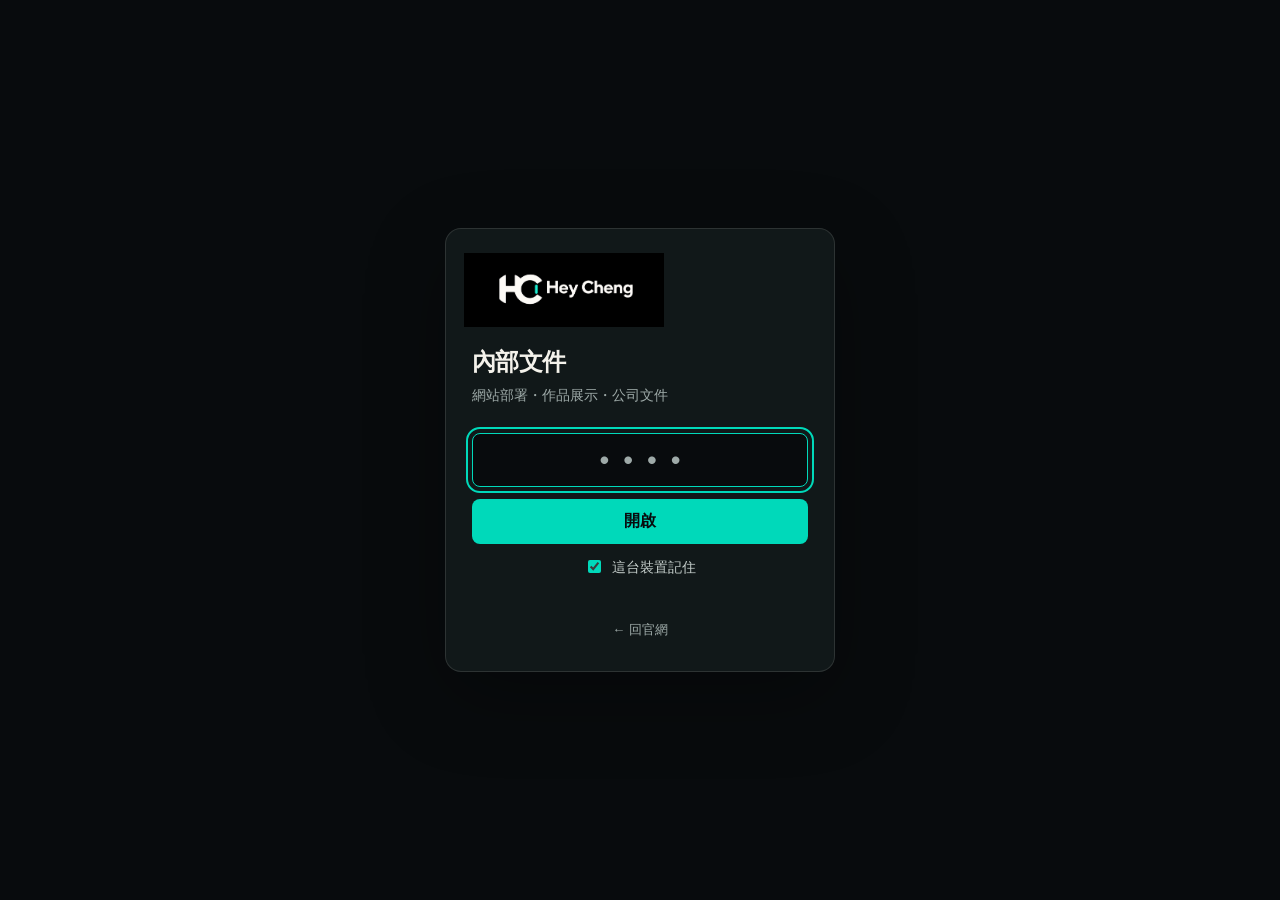
==== internal/index.html @ 55a5cc9e "Publish unified Hey Cheng internal document theme" ====
<!DOCTYPE html>
<html lang="zh-Hant-TW">
<head>
<meta charset="utf-8">
<meta name="viewport" content="width=device-width, initial-scale=1">
<meta name="robots" content="noindex, nofollow">
<title>Hey Cheng｜內部文件</title>
<link rel="icon" href="[data-uri]">
<style>
:root{
  --ink:#16213a; --ink-2:#3a4560; --mute:#6b7280; --line:#e6e1d8; --paper:#fbf9f5; --tint:#f3efe7;
  --amber:#d97b12; --amber-d:#b8650a; --white:#fff; --red:#b23a3a;
  --sans:"Noto Sans TC",-apple-system,"PingFang TC","Microsoft JhengHei",sans-serif;
  --serif:"Noto Serif TC","Songti TC",serif;
}
@media (prefers-color-scheme: dark){
  :root:not([data-theme="light"]){
    --ink:#e8ebef; --ink-2:#c3c9d3; --mute:#8a929e; --line:#2c333e; --paper:#12161d; --tint:#1a1f28;
    --amber:#f0a04b; --amber-d:#f7b86e; --white:#1e242e; --red:#e07a7a;
  }
}
:root[data-theme="dark"]{
  --ink:#e8ebef; --ink-2:#c3c9d3; --mute:#8a929e; --line:#2c333e; --paper:#12161d; --tint:#1a1f28;
  --amber:#f0a04b; --amber-d:#f7b86e; --white:#1e242e; --red:#e07a7a;
}
*{box-sizing:border-box}
html,body{height:100%}
body{margin:0;background:var(--paper);color:var(--ink);font-family:var(--sans);font-size:16px;line-height:1.6;display:flex;flex-direction:column}
[hidden]{display:none!important}

/* gate */
#gate{flex:1;display:grid;place-items:center;padding:24px}
.box{width:100%;max-width:360px;background:var(--white);border:1px solid var(--line);border-radius:16px;padding:28px 24px;text-align:center}
.mark{width:52px;height:52px;border-radius:13px;background:var(--ink);color:var(--paper);display:grid;place-items:center;font-family:var(--serif);font-size:28px;margin:0 auto 14px}
.box h1{font-family:var(--serif);font-size:22px;margin:0 0 4px}
.box p{margin:0 0 18px;color:var(--mute);font-size:14px}
.pin{width:100%;font-size:28px;letter-spacing:.5em;text-align:center;padding:10px 0 10px .5em;border:1.5px solid var(--line);border-radius:12px;background:var(--paper);color:var(--ink);font-family:var(--sans);outline:none}
.pin:focus{border-color:var(--amber)}
.btn{margin-top:12px;width:100%;padding:12px;border:0;border-radius:12px;background:var(--amber);color:#fff;font-size:16px;font-weight:700;font-family:var(--sans);cursor:pointer}
.btn:disabled{opacity:.6}
.remember{display:flex;gap:8px;align-items:center;justify-content:center;margin-top:12px;font-size:14px;color:var(--ink-2)}
.remember input{accent-color:var(--amber)}
.err{color:var(--red);font-size:14px;min-height:20px;margin-top:8px}
.back{display:block;margin-top:14px;font-size:13px;color:var(--mute);text-decoration:none}

/* app */
#app{flex:1;display:flex;flex-direction:column;min-height:0}
.bar{display:flex;overflow-x:auto;flex-shrink:0;align-items:center;gap:6px;padding:0 12px;height:52px;border-bottom:1px solid var(--line);background:var(--paper);flex:none}
.brand{display:flex;align-items:center;gap:8px;text-decoration:none;color:var(--ink);font-weight:700;font-size:15px;margin-right:8px}
.brand-mark{width:28px;height:28px;border-radius:7px;background:var(--ink);color:var(--paper);display:grid;place-items:center;font-family:var(--serif);font-size:16px}
.tab{white-space:nowrap;flex-shrink:0;padding:6px 14px;border-radius:999px;border:1px solid transparent;background:transparent;color:var(--ink-2);font:inherit;font-size:14px;font-weight:500;cursor:pointer}
.tab[aria-selected="true"]{background:var(--ink);color:var(--paper)}
.lock{white-space:nowrap;flex-shrink:0;margin-left:auto;font-size:13px;color:var(--mute);background:none;border:1px solid var(--line);border-radius:999px;padding:4px 12px;cursor:pointer;font-family:var(--sans)}
#asset-status{margin:0;padding:10px 18px;font-size:13px;color:var(--ink-2);background:var(--tint);border-bottom:1px solid var(--line)}
iframe{flex:1;width:100%;border:0;background:var(--paper)}
@media (max-width:420px){.brand span.t{display:none}.tab{white-space:nowrap;flex-shrink:0;padding:6px 11px}}
</style>
<style data-heycheng-theme>
/* Shared Hey Cheng theme, embedded in every protected page and nested document. */
:root:root {
  color-scheme: dark;
  --bg: #080B0D;
  --panel: #111819;
  --text: #F4F2EB;
  --muted: #9EAAA8;
  --accent: #00D9BA;
  --border: rgba(244, 242, 235, .12);
  --surface: var(--panel);
  --surface-2: #182122;
  --paper: var(--bg);
  --white: var(--panel);
  --tint: var(--surface-2);
  --ink: var(--text);
  --ink-2: #C4CDCA;
  --ink-3: var(--muted);
  --mute: var(--muted);
  --rule: var(--border);
  --rule-soft: rgba(244, 242, 235, .08);
  --line: var(--border);
  --accent-soft: #102D29;
  --amber: var(--accent);
  --amber-d: var(--accent);
  --amber-soft: var(--accent-soft);
  --bay: #83B4AD;
  --bay-soft: #192E2D;
  --green: var(--accent);
  --green-soft: var(--accent-soft);
  --gap: #D8B784;
  --gap-soft: #30281D;
  --red: #EEAAA0;
  --red-soft: #34201F;
  --bar-track: #253431;
  --band: #162220;
  --grid: #27312F;
  --r: 16px;
  --sans: -apple-system, BlinkMacSystemFont, "Segoe UI", "PingFang TC", "Microsoft JhengHei", sans-serif;
  --serif: var(--sans);
  --font-body: var(--sans);
  --font-display: var(--sans);
  --font-mono: "SFMono-Regular", Consolas, "Liberation Mono", monospace;
}
html { background: var(--bg); scrollbar-color: #46504D var(--bg); }
body { background: var(--bg); color: var(--text); font-family: var(--sans); }
::selection { background: var(--accent); color: var(--bg); }
h1, h2, h3, h4 { font-family: var(--sans); color: var(--text); letter-spacing: -.025em; }
h1 { font-size: clamp(28px, 3.4vw, 40px); line-height: 1.22; }
h2 { border-bottom-color: var(--border); }
body > .wrap { padding-top: 42px; }
p, .card p { color: var(--ink-2); }
a { color: var(--accent); text-underline-offset: 4px; }
.eyebrow, .kicker { color: var(--accent); font-family: var(--font-mono); font-size: 11px; letter-spacing: .1em; }
.eyebrow::before { content: ""; display: inline-block; width: 18px; height: 1px; background: var(--accent); vertical-align: middle; margin-right: 10px; }
.sub, .h2note, .muted, .fine, .tag, .status { color: var(--muted); }
.card, .box, .kpi, .fig, .tbl, details { background: var(--panel); border-color: var(--border); border-radius: 16px; }
.card { box-shadow: none; }
.card:hover { border-color: rgba(0, 217, 186, .32); box-shadow: none; }
.note, .say, .goal { background: var(--panel); color: var(--ink-2); border: 1px solid var(--border); border-radius: 16px; }
.goal, .say { border-left: 2px solid var(--accent); }
.goal b, .say b { color: var(--accent); }
.button, .btn, .action, .dialog-close, .chip, .lock, .tab, .search, .pin, .steps a, nav.toc a { border-radius: 8px; }
.button, .btn { background: var(--accent); color: var(--bg); font-weight: 700; min-height: 44px; }
.button.secondary, .action, .dialog-close { color: var(--text); background: var(--surface-2); border: 1px solid var(--border); }
.action, .dialog-close { min-height: 44px; }
.action:hover, .button.secondary:hover, .dialog-close:hover { border-color: var(--accent); color: var(--accent); }
.button:hover { filter: none; background: #26E2C7; }
.button.secondary:hover { background: var(--surface-2); }
.chip.on, .chip.b.on, .research-switch button[aria-selected="true"], .sales-switch button[aria-selected="true"], .say .lab { color: var(--bg); background: var(--accent); border-color: var(--accent); }
button, a, summary, input { -webkit-tap-highlight-color: transparent; }
button, a { transition: color .18s ease, background-color .18s ease, border-color .18s ease; }
:is(button, a, summary, input):focus-visible { outline: 2px solid var(--accent); outline-offset: 4px; }
input { accent-color: var(--accent); }
input::placeholder { color: var(--muted); }
iframe { background: var(--bg); }
.image-dialog { background: var(--panel); color: var(--text); border: 1px solid var(--border); border-radius: 16px; }
.dialog-bar { background: var(--panel); color: var(--text); }
.preview-open { background: var(--panel); border-color: var(--border); }
.preview-open:hover { border-color: var(--accent); }
.preview-grid figcaption { color: var(--text); }
.preview-grid figcaption span { color: var(--muted); }
.brand-panel { border: 1px solid var(--border); border-radius: 16px; }
.brand-panel p { color: var(--ink-2); }
/* Keep the original platform marks readable without recoloring their artwork. */
.platform-logo img { box-sizing: content-box; background: #F4F2EB; border-radius: 8px; padding: 8px; }
.platform-logo.wide img { padding: 8px 12px; }
.platform-logo { height: 64px; }
.goal { background: var(--panel); color: var(--text); }
.code b { background: var(--surface-2); color: var(--accent); }
#tip { background: var(--panel); color: var(--text); border: 1px solid var(--border); }
.cards { grid-template-columns: repeat(auto-fill, minmax(min(320px, 100%), 1fr)); }
.legend { flex-wrap: wrap; }
/* The gate and all tab controls use the same fixed palette as the content. */
#gate { background: var(--bg); }
.box { padding: 30px 26px; max-width: 390px; text-align: left; box-shadow: 0 24px 80px rgba(0,0,0,.3); }
.gate-logo { display: block; width: 200px; height: auto; margin: -6px 0 20px -8px; }
.box h1 { font-size: 24px; margin-bottom: 8px; }
.box .pin { margin-top: 8px; }
.box .remember, .box .back { text-align: center; }
.bar { height: 66px; padding: 0 24px; gap: 8px; background: var(--bg); }
.brand { margin-right: 20px; flex-shrink: 0; }
.brand-logo { display: block; width: 132px; height: 49px; object-fit: contain; }
.tab { padding: 8px 16px; min-height: 40px; color: var(--muted); }
.tab[aria-selected="true"] { background: var(--surface-2); color: var(--text); border-color: var(--border); box-shadow: inset 0 -2px var(--accent); }
.lock { min-height: 36px; color: var(--ink-2); }
.lock:hover { border-color: var(--accent); color: var(--accent); }
#asset-status { color: var(--ink-2); background: var(--panel); }
@media (max-width: 600px) {
  body > .wrap { padding-top: 28px; }
  .bar { padding: 0 12px; height: auto; min-height: 104px; flex-wrap: wrap; overflow: visible; gap: 4px; align-content: center; }
  .bar .brand { width: calc(100% - 74px); margin: 0; }
  .bar .brand-logo { width: 116px; height: 43px; }
  .bar .lock { margin: 0 0 0 auto; order: 0; }
  .bar .tab { order: 1; flex: 1; padding: 8px 5px; font-size: 13px; margin-bottom: 8px; }
  .brand-panel { padding: 10px 14px; }
  .brand-panel img { width: 190px; }
  .brand-panel p { font-size: 10px; }
  .document-card { padding: 18px; }
  .document-heading .button { width: 100%; }
  .dialog-bar { gap: 10px; }
  .dialog-bar strong { font-size: 13px; }
  .dialog-close { flex-shrink: 0; }
  .kpi .v { font-size: 22px; }
}
@media (prefers-reduced-motion: reduce) {
  *, *::before, *::after { scroll-behavior: auto !important; transition: none !important; animation: none !important; }
}

</style></head>
<body>

<div id="gate">
  <form class="box" id="form" autocomplete="off">
    <img class="gate-logo" src="[data-uri]" alt="Hey Cheng" width="2061" height="763">
    <h1>內部文件</h1>
    <p>網站部署・作品展示・公司文件</p>
    <input class="pin" id="pin" type="password" inputmode="numeric" pattern="[0-9]*" maxlength="8" placeholder="••••" aria-label="密碼" autofocus>
    <button class="btn" id="go" type="submit">開啟</button>
    <label class="remember"><input type="checkbox" id="remember" checked>這台裝置記住</label>
    <div class="err" id="err"></div>
    <a class="back" href="https://heycheng.com.tw/">← 回官網</a>
  </form>
</div>

<div id="app" hidden>
  <div class="bar" role="tablist" id="bar">
    <a class="brand" href="https://heycheng.com.tw/" aria-label="Hey Cheng 官網"><img class="brand-logo" src="[data-uri]" alt="Hey Cheng" width="2061" height="763"></a>
    <button class="lock" id="lock" type="button">鎖定</button>
  </div>
  <p id="asset-status" role="status" aria-live="polite" hidden></p>
  <iframe id="view" title="內容"></iframe>
</div>

<script>
const SALT = "wu4SNzzL/HsMgmU9tGi9cw==", ITER = 300000, TABS = [{"id":"deployment","label":"網站部署","data":"cigvi14VyxQOhtCQWvhc89x7xuEJ05+GHPyOxs2+NlDmMltnsw5MDBXqIrqik1RWTsLvyt1QHc07WAPw/s6AoJfRTCLWaf3vDfB8eiUoyoxD5UYsVFvAMfEDujJgua/4I30SVaeHkZq33r0hx39h7zLjaAYpHp/I9eKoePPf1qSnR94CK2ku1E8qZ03wPL1ekrA1eL0bVBm+cg3GbbM7NeWmcHAeJgRctMx7ID/ar1wmzviMtTFsMBaV9tj2NYI63HutfcnaWWO2w9OSzxx/SoNQxxcpZkHTBvKn38Yo+FGgqRjAokGqnGm2PRvTQ5vINaB+yqCDhMmLBKQgJVonEkhKBaE7o4WZeViOx7PHJ3xtiw5TnaYLOitybxUNTBzf8APAvuKNtD6AQtHU4iOu1JZFu8vLXWkG31x5yk9R19i7mvmGmnItn9BbDYNigzgnOSG/pX6dsMK6eJysHzgtFKJo7ATz226o+TZDZK12RcYhW7i3sKfDfTCePp6GYRqJOvffqGknGeB0EsZCr+hFSTfeH4mWgG6L9YUta3518BEhrUaHyG2aHBomCoSPCA3uSAu8EQnW3hUixVigqkM2/5oGUTpA4KW6WLew9Azdi0Dd5Ycjtww5XjNWcgwlrK57Lttek5ltwYFgj7jpsshCc0EdBGgHVeoQXIBjJ/QmBlUEDP/QfVj+eHnsXyKFAuSYPQduIC4rql0WlDBa/5k5UyCxti/FojIxab8J8UBXbs+LkelhFqxjLM77X/a91qxu0aVUGM9U7aZxAxX4rHROwrK2bk88HyR3a5pSa9oQ5NjfJ8oozBwZl8FVRaHoem9N2OCjISB6N707AXMz0RCF4h2A7PwCVZJoKFvgNymdqSvr6a/+WwEQlYuEni6aSpAnUBmNoKzttw1QUG37mTnzjPnPht7EKhO9E2No/j4TUmQYOJHkKZdZsvfNnAfvNz880nz1Dwv+VcNNN21ue1EthKDHhjEUy8nRQtGaMVuFTl/d7SG4BOUfjIxal5IVxN91l+7GFMKwmpnqWuQL0rF3j+qGd9TvgwqgZjjSgWLjpxaxMlGqtaJViYm8w36v9atgHdG65Qgdhy0oQ+E8D7SLIYa3Pn0BUVANmVFvFqAyuEXLK9UtYn75BW2qZ/xnl+hkzObVVCausm0+S4PbPHgNFAxl4hzOuaZGx+KmoAqODmCeDkrC+oiL7GQJloWi0qTci7DySFVTfJssCLbDMfGW8qEUCvY3N2aeTMzfL9/YxixiwVfrGHmPxpGkMPrByczMVyQhl0JVdFzZFcW0ZnWdv0jWvGWP17r/MSMQmFOZVxfzKuwEIJ92C8PixoVz24h5XO8tc0ecwPgmgaMd9vREa6pWJDdUn6xAHZzqheq8kGti0LREDk3CjIYEjLkvQw1JVtNCgn74R8UNVORAtjRj/CZiN56qcNwgnHysvMYuuRO1Ni44BjsxezBYsw4HXA7JriuLIeE+sc7aPt77mJ/9X3Me++EW8tAr29mHvzck2Xx2SmeCk2G8mi0VxWp77QRI2p4WUkLjg6jNEczyZWeOUq1M4SgVviYTby27AtuO85LR8vq46WpL9x0lv5pd4syjDpwFXgN6H4IIOX8AHrAiwl+6D+u4mCVnwp3cMmUWGqeQXgWI20+MmCVjgWASbQgswKzvOku1i5NqjwTw4NY/C2ZDFWzMQk4O9Eh45lHPLb0n+KIp8EFri6YRfurMXLOuwTG1uBS8aKHTSXDFMn/0JPZ6X4xn/MV0RZBwlz+JGTqPxpPw1XLTKU71zegQro+ZXY6q28sfcKC1qaRxg0nRGIibRWJow8eSNpT74FtlyTFWFtFR1+fo8bea/Vvq/gVRzTptzGrRUL11NVoLiiZmPSjJ6oH5EyyD04RUlJUxc1c5t8BZt8XNhZeDTSh7jwnx+tb7RuI+zOO0Yp1xbI+AbMzzyiJmrPakObzGYkUQL4AmHEODFZ0s77agiOxywAiKGFlUNWcyYnzPAd2EzEm2Xv0F2DuNeDd/JYxuygQb+H3j6jX35z1z0yNSI19g+GNmpAmsIjggiQ9iHLuu9jJAeV8rH5S4TChIw9WL/gLOrtmL0L6YT0Z3hd0ZVWZBMrNFUtCmF6IwPsTaNiDuQxCg1XOvAbRSAx/ShUpuVpeJYI1aJ7QKKOyaRrHHZ1R6BayLwSnpmj72zPxiIZDTsPmNQ5I//KZ7lvjKd7Ayl4xAIgIHrBkvdbXJuPcJ7zFIUbArE2p2Z0W1HnX92bG1jQXliDoQb+3HcRQUoum7nWGVWry7p7QjNtufgYPWzjanYDNjokCEpXIzP1KkaUE2noq1u/5w2aFP/V211ZSqhtu/K6Dz75osY1fKpwl9Aux7ZF1ujyPEmvgFDYQD4eHW29flffAvsVa+6DyWFemHj2MdErnKXVhDfzeAGO73y3RIyCNoMI92rMgwiPk5jpRv0Z7OFZd4i4P6nxwtTv77nWIM73nu4W80YWBikcG9hR01oxTBCpu9A/[base64]/jCvI3kjZUPD9sCH+ffBZPsoIYqnEuMBttwQ09fqB6/fd2jQUNF8+aJ8sCmWEYSQGbgp1a/nYr/jP5fBkKjyWyqNeOMJDDg56kCd/AVsr/c8cVX4wqIw27HjR9F+ZNyd0wog3Equlcufj5QMi4tHa7bc5I08Kdc3iujYMCPDBqwZloN/kejiRiGO7nHMmb9Xv0RDhbIAjup39GmVHEYB070D0RVJx3LkoWKODWavovKutK5BjO7v2ibAJNrXrJ1WjFX4bDgUdOW6bPa+JsLe44NqkDKXVfyrwYcSJ94fuwbLBST0e3A05xXQ3aU58TG3JfjmoD7sDTZgkoUMsQ0yoXrSNSIW+tbRbjXZPcc6V6r6EJPXgqfCV/yR5ovaILyHfxIFjpeJPobnnk+4VXgEBAMZfCZqzkaMf0nUrqRM1acKZe7h58B+O43AXJe+i12J5QAoqayFlgptLIKV/mXTllPvzlU15VemmIx7Qx1SfNJvcDqKiT/T8OECFXZPVxeH2GzIdgUeDrXYk91im/8QmJAsvFa2lYRmW4s7PLO48n54QhNm99iXnDbFEG5gqQzLNb0e9lwNGMScgNV/PvBESRSHH5czAw0pMG6g1eUJyWsyXWBsQ+2ULaAMsGWBKTHLGIAEQZnK1pXG+NqlfKYYdRxQcxtiM9qs78nPUbKgVS5pie2/JR6CiPnEljde2yKJodHdCBWBBn+N+x8v97gw1ExgpC3fbtTwnumBr93sPlPYOWjy8auu+3UIMhhZ9JTOAF1xd6M8R/0Y4fCoYxnLyF7FIBtkCef3rgtHWAxQbIXlK/wKfWq7BosxASUNZTG4mnG5Fntr+rtJyNBJj/OjF1v4zTPiKP7FSBp8BqI5td9gLJK82EM48c24La31fZ8BonZZsqxYRfRYQMSL7R6h5FXDaZrnPTIN5iRtKNOWVTVneaWAeqHC7V52QQnMF9nF5pKfCRoRW/WVEK80Tesaf84J2PFAPEy+mUGuJiMwTHdwutcVSwcoK+9WfWL22nzMr4LvuPEXOHBKWazH33EGN2vg3TuHU9HW7TW0q2XN41ZB0XXjgiNGZtXmWTyXZWZ6LdI87YBswGbSLvnoIyOFi8iyLxLGm1q0rnOpDhE4wL9wXkMRoKWRlUSrHyOOhxBSAQeE/w0JEQyYWhmOXjvgaOsBSeuEqIWFox9DxCQ5cfrSjiO2E6NMCsLkJ+gcbVjJpp9xPa8pKcnfiPbDH8OlaoKXhPxq76JFv2hDrcktRg9h77fDU6I+SpffjqgI6/zMK3lZpt+q33peBhxqCbbRiCAhHLU3ngybpIzPE6qqr9A00rgItlGK5EL3WVgYbnv00LMKj/aWIA0ZB4ypNgVDZ9f3ZXCdy+DlH2jf5GHD9IAx4GMmLibFOG4VM+N//D51fI1tayiE9cX7Pa2Eq3E9gLt1Q/5xOHjkpaDA9CKj5zpno0GDdZvrg1kBmXKIhHYBbTodlMVTIuwkiZ4AspPlPUDlLZb7KYKrwzUX84asabF+dpZz4+m+LkmMUbv2Q3dSEFH0gRK3Qb7cv3PEULlCIsstwtNIoSK6s3d/[base64]/[base64]/Jt2BSzk63uE38JtK0YZEofslRBwWwaruXEjR/DfJEPcmcc3XPklJnYWQVd07cxs7dXi7Ayz2rF8bssnTJikXhUbeYkkVYw9AjQtL5VTbuiYUrKCJ1TC2kiYePG/dt3Bb2UEF2NPc80a5LhoJiDTGZp66wlIcNKZW6M1Sqo7iZgazLcj3cdz3FiWEh5Lfg9xdNek9afPnAdA9HFcx9ssZWld/DdNTpy3//3nZ+6fI9oNl4ySzFcezEyxCijiPNBQr7h2U9fSbYVUFHUE92xgMzIjjJnW1cG63dDG9evGN/aq8tR0pTPZzcuclhyTkKzupWFMPu1lL/AuPuqQaJPN00Bnnvff1IOdz9lApyEFzNyNcfCjx/R78vu7hjKUPoRrYqpjfBM4GpKW655GVH1oGAvQVyFGYEMJVX1UVPASD+BGWdKzhZ/PHTCZsS1Kzw6SAhG3HGKmyDh52Xw1EmVfwnNXgbapmFNc/I7x1u+cyio2hgscVXlUqSGvnyhG+LFa3MeUMFYHA1POjdhXZz3vKH53ZaTKP5D+hlBCHGek2dFwqmirbaf81KmZeKoaTbIBN8mntlEEE0asYcKRLIb/QoH6I6TRDwKN3XTxJA0+WgxJmVIzX5YTuqwF4JD06A5jQNOPW79QONFrjERQR3sF5nld/OUmVA7GtSHW4xt1K/lQMVu8tTee/tm7bNTqsMnlZ5wv1GwZ2NCrsuk24Z0761M2/mtzNWMtqU/hstXh6/5NaQPpBclQc8NQZeZ9ZV5GjsFSf3Fed6eW6ZVIc12CTVVsly+lynVkDzYv4tJPHWKpqEIjjr33CxOwRTsAw94yZgZHZgb+34TyLSU5uSzO831L/1yuvPoAQHv4iehYtMX/Et7+ROxqa9MJ+0/KcvRx+Y44xfMoXpZ34Z8QGRGAnCLU0sTKSR4EXkUsadWEV51hsdr1AHWHFgsmlSCc2RbLv3ucxrWr+nt7r2BrV2jcea0L1n2XOiC9ZK5NyuJtRHC6IgbxyVpEE5Gsr/rBW/CTFlQzYWe0Vir8GZENN2UNc7bbqaHnHkBJiePkUlXvaYyZMCLH4bdHNgLNn1DVEyzl4eiGYciZSe1wFJThYEgg6jqaEEXs1f3ASU81bYu3F9wLHik1y+bCR5o7sujv/IqZOae60iQPCvYtV2gFWpQ2IuSdCeK4f0olr/g+LEpxLHozqtXE9snNB3oBuWE8sk5mPnYuvisTcXb7dGRUmza5L/QM4XhERgXuvLXL6POiMgn9kLlrvlg2AhTkhbqs0AeLn59a+xAVhEudFxTJhorPUsM8qYk2oVk1wkR+LdOTumA3RouXbAVqQOhKO9FwbxR+8+ZTWWVirwk9UOxmSiAtNfrcRhPdZYxEjP1pcT6Rb02EHv5gUhDlBEAhKwVIoQGJt7DHu4+C/RLHGxpIungadJXgZbgDh9wo/FLdWpLSIxygCeIkUu7LTSQvGpoOUPXTwrd1X+Di6J4zZy4srJNjB1tPKv/e4gKsueoCAlHeKlHMnkJ+Z/20KlL4eCv3EHxGteab8SDhakw4Ez3B9VGhKOOvuCcRlUuFwLJC03QE3B9jWj8HThnfLUl4lQbf020HVufe1FHZ0xIivtUuxsYeQdonI0Byjjq4oQP3l347+MnujDk6oHQ3hn7FNBir4jYYoN0DnB5M5LVgXZginsGIK6GcSLibMIymTeYH+CMbm1TZ7/EFFZ/6D0h2jRP7vJ+Y3fkr3qjmKCNqQuK6SGC001ywGjvJLvqwv3TWzSnWPajgV4fP/2eI3eMUjkpuTWQerDC2n/X1hwJ/nbMPucRFofhtbKvgIyv0ALLQt8cUx9j3DIUWnNpWyHBjyUSNp/fQg4GNVoh/xy8xUagkKmw7xGG2BAjWQgjkjv3wwAtX7U+3wMF2vxpb4wMhBbBkiroLUNq9Cb5OzjZZz8QV3qwpKfKLm9WgaFHLq/rP83kEf89PVErzYpoQX3UoTmD3ZSbN/ynKeeWnfe8X26vUheyF6KNf1fDlq1OQK7cFMXDYqqTWC1RI5eXs9Z/6LCjRLu4zVYjxpfM2YyZFM027eYequz2TmvshR56mAtawLv17MjB+WbMb73X7DEds1XUig/3pl5QwmNb5B4m7Cs8De67lYgibjWdxzya2/hVSbXackIOF5k907TpJvsrR8ZHfUFo81Aqp9/TCtV6cquCjbqybJF8fANWmsNaYM/+Qln707goMNYjiyvXU40vPcfA9x2/CIgcwUzqJNR5ahKhYiYBhqZ+lODTT5OB7QyYkEKBQn2bnbanjKTgYsAIArrIzvFilDxk4vodFXJQ32hFji8wB/B4wvAewZ4nlsXJBkGZQ48dHrypSviTcm51ERiyE8D3Ctvnn32Ahx0Up/5PtX8ZZZQZCtwUa3sn5pIrc3sBPzleW7pgc1xzk5HG6Nix1YpJ2nuYuoJGqbB4oget3RPIkkZeV/P75SsG13n/tQbSfwhXbiIGVPwcqMTTsbtkeZZTzQzrFgrTScmSQhno3TgjEZSsuAlTkg6Tx/TJjlk8fA3OMY2ZE9/CuyqedOVSgXw4J7IiLZqGTWYlPgjSP1q4+TQRsYA4q1FYrXNaJ33/0am7A1K+ejvRxeP4P9uir/xwsiWnW+i/trqW3PFr/qyqGfhFn80eObwoAEEavL31HpNguuh56hm55fW0vI4+DUal4i1E//7JG9tM/S51X33SI3yKo8V3MZMa3tyX0kZi01TdmrbFlCW5YiMXZGrRsMIiO0eOtYGXTKHlum44xDGEHPn/QlbSM2ohF6lHrV8B6wTka6O6fGeL3KnxMvc4XaR3g3YKagWgz76RrY6/WZPeHM+jTBBsPQHxOPj5u7HkuobiH6CsnS6wcgAeVpxCE/qYP3GvFpaHFncr1kszTHIJGElsp13PxW0ohyRwepdtToFirziti6Af8brnCp3peNbNTmdc4IcQj9iQdIDbxcpxRVQzjJ09mfwLn0WzIISD0AcGZZCnZiTt5cadaZBS/[base64]/s2AhBBuuRfHLxyYhnSQJ9K270cvg3J5OEq17FaebcT8M1e5OwDrVoQ9HZDk4159/GpyBaQBYbFx+pUd/17PfykCggvYqgVSyFRdkpfsUgt3ZPPbOAqvzSTkhfRcIf8l88dcq1oL/+aqSWLRwJX3Hu4DOpEQB+f8977Y75c0Q1ivEGXPpaU39HD/PSTVKVpCquE4/XIxmZiriZBiNxE4/6IZlXkHnUPkFemoPBrM+en9m0WVQyYYOExbjG7OqSFF45jGQzbh6ZyCnOLkRxyWoKeHPJozNJk23Wv/uFrfhx7M72KuzShvkZL4Ji5kujGBs1iyjM2bQ7kx91YdLQzFsrNlysaVHaAunsFfMhpjFpL7eY9X+1iX1VU6rvsxeggkRTvshVjZfOex/IPuTfLX+CtnavekMObwxeZ9ZZx878YUfL4jd4YU0MX+Gm7nA9h969toUT+HnUAa7GMEejScdzsDT9A6ZrlhW54WkBjNepgo6FpQpHHPrEiuCzCGaalv4hVHe9eAylBz2UkNam2XGRUx/I+xychqrlZ3kUQs/SZ8eb9HatmFsRcFlBRO2upDQy686lIAlzCfKMUiOZ3G+6qv7EkXOKOoGt/1AVImy4K2wVKzFHYplv+wg+BoUIay6CCMMCxJxUcE8vLzD/KaugZEeG/RsNts/5BM4cHFxEqLUdySfnxcc4sIQqqUIDWpFrlUb8uR5PBzhg2oImDTX4xElVr8/VEFmmfQ+FzjHg6A2ixrE+xMYwfn/COyAlQ53ORD1RhVw3NjKc3EeOxcgfHbz7NF9VssSN9oZ5IjyxzUvKTl6dJ3sopSlFJWB1ElHzKe4SsnmVs7VHDf7veIGw3DBXhrTcvYKyQR2NADZP1K7bChfEy9hYJ7sWxUdgtnRilk2IqzXFiQlxl2sFhllNrsN3c+Niyz0r1dSotciCI/V0vXa/2aeR87AKx40hcLe5pwX7eBEMz66QKzaq/GG29jRXTYmWaNPEWWcLwB7WjDzcxTP/EzTgPLRnmglUQEUTnNv5LKD5csGKkJUG2rJm+jt91Fnrii/IzPPdqILrx9f4eMLUIQvBr0aGPY8T23NQ9XT7oDI5lUUJNYeN/jVGGl6+YQ1lxcod7x6IMPSAfuwwjHTY78Wb6kv1XEg5MxlPKmk8CFP0lWKLO8rTX+HtRDcLbqpCHgjEiOHwnR6Bee9rthWSQ6slTSMaaVgiTIACqEwSCnckYptg/OdbegJH0t/GGxbns6JcPmy+cwOVC3KMLGNbobvOEUC2xd8Kr8PB3S8lG6eZfW+OEjzV7yflhozpVOU2+MZLcu0o/FWEdEKoJ2WBOeo20F8xuau9XuTEYlerV+7PD9EyFqfH/1HfbSrdhzDN8m5wvK0F6e0gR7pIumwFerT+gt3iEecR/58O1PX5tj+GzEWI+mSb5dT3kzmSGGnComBZ7kR1pAZeS/gsYwNbyeg1wiMoZQQZ72l0dMf9IfeX2tlIe4UpUhIil8BxcM7eOyAqiQx0wx/DpEVwkpe4A2keJZxxL1PadOBeNmyHGB8YKAjoubuz+qY5wnwfQLYsMw8Cbvv/edf7Im7uGnIQleNMmlqKPh0/XKIDrR7eNs9LCAt22nZyuhcRIfuHBxsbMX4CK+R5No1r/eaGwmF/Fr68G9p0L9f0V51CJ6cGTm+nih4BDlnjIgjmBGF2/sRvIZIkxifb9cGNEwa8EoWrO9r1XK8rWMHV4qIowxiv8sNsM4aks53fhm+0CqtI4RLa/u7yRDGKfHuYJvnNHEv39B5+yqzHN+BiyYx55HNUYrBOSP1P9Yg4PP60ryFHmgbd7t/HjV9WBukH+bLgNW+rCCnPIKZs5P4J7h0XAV6A876t9RT44sq3hWoznk/bag8mvniqwbcy+zOn8T/FQxom2f9gGqws01HDezoiICjbhgJgfQOuGewpkDaRNnTzHcBzNOwBBZbjGUMH2+VhdyVudJHZbT5WxqAS1vjlS7Vmi1WrIWS/F3wTmKhyEwvppyayT36V0Y/XLhjuSe7yFNaI9ea1S2fj9prtEKJy/twZ4qzkxfva8gekBjgU0CShO4ZT0rIgKQDlN5DnvD5hu+oRmiSVl7eckfs4lniVM4qLRVyzTNxtZL8Nd2zMe5AridBt7s4q2HtRtkaaBdmCBcB8tnwffW6s13+RB/2Nme9rs19Oel8jjmWntbo3TaGbmzlMNUGp28ieQcj/uDL7cn/rD68omrfgM17Yv5qBy8t0Av0ZunPLBu3MIcTh1lR7ENdT/JmUTW6VAWYGFcacOFwX74JhF6S6hwIsPsdY31HrKlTloSEVw7zm6BtW+6yo4mCily7X+k4318c2NVpA1lzt1Hwnl+5P9/gC38P0DafQ1lZr/l8bd1IlaGkYWDSihi4tqCQRA8aWXO861rZJoTz5vsE8Ne1YNtVRburCttC6FnQB5+mKnE4SsENnapTyrPclrMwGYq+B8TcnC0z2I4PJ7GC3GRzYQH/tiqB1iWvGy1mPi+P5b+qntiCkmQ2Qx1SkZrT/zyMoq5EoSxCKSvKc5j1KGuCmJWvHOK/+Q7ibo25Cioa5wHgsaQuyAEBY1SZvDcakk4cGTcv8JbfHM2aaXlB6zobRX9I3RstHrDU2o7pkLraN461n1MiFEgZVdqi+8PwJ0+LFD9a1eMP1t6E8ljRNeyslD+S29RWKMkJVqktcx16BJk2BxCZACFqhD9dl9ButYYSQAXsRMVPhm3+yzUW6x5N+BY1nA/63QEeABYP0yKl6vLIMmMokTA1mQlX1dD0yfUJu/EvvoC6C2EoiWVN+5TxAR29grmXexYlb3hvxmYLPKUhL6lmZ68LXE642gvCtWuwOlqNUfA+SaLEkChtzhSSRpBOjViGyVNPhQh0doX//gG48PLpyv8yCsUUXFrIm/d9wtVAKWJ84K/WJemwCsyOOi+/rt+052zSbbO9y7JURYOXBk9RSqLB5ydHGk8RhSaOIMVBBYrqHuF7yqi5WcXEMZgVQxqGPf/tZQKqF4U8ES7i93rBEC0s9wOg9K4TFbxEyNPBXqnxTYBnRWyhKycwSAnvS80HPrQDZld0MA6eXv9mJQ2d5vs5j0XfcZAc9zp3pfrLr8TYvJAiIa1rdEkLvxrO8wHuB72OyPs0q9x/e6xkmlVEU0Vu6u+Lt5P3XJdcQCuWkYdSUXQp5EydRbc0ohpJCXs+H35XnHjz2SbfSj5fLQGZWKAgsFRLv7N/3NghgYPqQ6XeIEXTx/+xY9ZjAbLjM+HRhbW728Jm5LyljNVhrZG0RvtaQj4pwX8uJZocdjNtf12IfCAdY6P9UmjGVRd/BkME4xkkPVU1ngDAaGn6I/YIYcYMyix1hp8mo65Vjwdyns2Sorcrs8JxZ8HBkXSVzLtJqFa4ep7KmrbaHQjWfT48jt7hk2bYy/SMnN+KgFRbxnXuOgw6kysy8oHJ9u5LAzvB3qBXSxgMC6iJi9EXS5Mh1PPW83Kgi4uwT9CF/b3gBewRu41GwGSNVf9wzyNYQKv+56FJV9Im+x+8+6HO4Ygixp8q9ARcdi0oWDIw5kxj+uqfsNS6nS5wdV6OJxK0oJQKn83vKC9J/CrZNY/6fo1oG6xtHDII5XfzQp3O+6BO5RmVOsctWoyuXfF3oIDZr1J2A7bXBsDQbzvgqDOvHTu0gc+AVsnUSjmUQ+rB0SKjfJvBM3oahDD6O79CjOV+e72s1n+S1nWlMx51X6sTFlbDWq9K6PYszkFKpRW8rO3LthBXQpmvkr7fusbIpu4isCn/pW4QpEc3z6KqtBm5izj78jTq04LNfJFGgTTRYSUhuzEc5cToEcEIxXE10kfaQrOsVnAut62kRc+HCicRESLeAH+bNZ2hh3SZ5ubPGM8hbFVqYwK2Sr7Kf9t6WQsRBHqb7/21IJx9irMsHdMCGEMuvirFAoH/EBsqPGqNeDgyMtXCzJ4Ywe0IBCsQ0GPJXIPlUse/HVIyAvAPqJCYzhACAVwj+iRyuTLRpTPJYgX1T5egvbIfiratw6xcgYgsi7cEaC1C4VB7Nqmy/XxR+gXyqfczZaxipRpY/iPqLLCnVptY8SunVR6n3I+28RLwkDuzWarO+lm/01orZ8w9HHGnqzbrNQqzRL9jj+lnjtKrfvoLM5I7/0Fz8O8Q6XoA4mIofjqBrZ/hnwRX5PJvS9TT2NcrTCpPMAP2k4nqtkBnHQqIP5ZHmbU4DCI9Hd7L2JSA8qK4WOHPTSQg/[base64]/YTLXauxcDHI7LKDeK2R7RL5ApU6oyzqfLtcgvmaAafvYzKzjCbFDeqOXvij8k/zs08s6/9TKDlfga0O6kEiNxdiFrz0G5Dk0LUkPNx2ntHzGVNEDsIb4WuNk6a+OKAJ0NHaMwnpmcd4ev+cmprzy6FYRPi1wsoUpeOcWMlCCQroQRf7rau2QV1cJTq/VSuLJiDtxhtUyQ9QUnNIWj8YEweV8sHppmJq0DJJPc1u3tM/dHSP/etJXatjfjDubqeJyvUurEwhGPSWRKNPDpPqoZJM9LXoHzNVvdXFTarpAPdAUjNBQkSRXI0xrV2tnZXnOGO9PLZCYh/f8QbRgEMR6F+Jwuz/EKS3PvtY5TD9imWon0M1XLHu9/gySIFSqk8Kxx5uFY2NyFJa5J2wp/0Tac14Xr51HyFpPF4K1PWwzS0jvgddq2BvdIaJ0P8RthmpynyC5cZKzbRhJHzr/dWXhmOLIYH/S3UeFF0caJ7Vlbr9Gmzyq/Uopfj9cgZRABCfk3W9xCQ2ZEl1vQ4o040NERBvm67y2h4lQJBj0BCAYWxI1DoTPY1dj/5rmUGnoSM2t+BawtpNlE1lSva3uzV+mMtPKO5nFBw0jpBTegFBlMiMYvBYqxUV2U6GgxBXyI/MS3TopIqZWf8gJQ8h5QsE5Ojik6sAuLd8U3Dgg1mgOKMG9qvHFwNuvG19FNW7I6NLis9TPjk2wkmWWJ+LwcoVMIGG31RkOfLDlxLL+4BgGpxGuRrUd67j1AVQFJIVTaZocCd8fHZwMWQiJLlReTxeZ6ToiwsQ37gcvbduOP+KF5eA7xGuBBZj53TqiRGD3X84nmk2/HFtWwG89lQpGrjQNlqteLjvwFnCzcbfLnEYqE9wjptwueItatWmjqLwqONnge9JzBsQUZcjgMKH7YbFsfq6iP4mpvE284p5kHcAk8Rx6S2Op3Iu3B69SJIwj7++PFMI4TTWMFTLF4qVfXq4tHsjww0fyEMrV69HbGKS/nmaCfy6fqEnogAC0f8c5OAHw5gLRsx2h/jsLJgZfb4wEn9Pk266lJiW8Vp9gn2Zg+wMEJXlmJG9RU+FF9dRuzgSYvRXb7jUIo0t6iCVuvF3FtqsVwThlpPGeckgimet3HgQxjf36bb4p/RIEiHjJEqv6ZtRsLdckMSEDE5m/hOEoVSOl2ADSZgMyZDT7zIsfevJfeF6vI0jY2a5elqVxr87lCvC0cMQXvyFWEcwrxhIvLfGL1JMVSzEH4zuEyuUfvCgB91jszksAyGHLqXxPe++iA2TnkLiApJ8AjNeFjlsGn2eIHzAg812wv1gVu4bltZ799KOVVktd1ix9jJCjUHzLREMVgBRJ7AMbWkGZkXfB/ALSUhdrgi1IKX9P4QxI2WEQVsyRAMJ/XZEdSgN2WCSbV2/NnNZzvcUPQTOg1ifRXxW+ItsWGF1zwcbBB2Qbu1GUkt4t+DkTII3a9m+DV9AMVB825d0ImMVANp2l5z6qHF72256q2j1eQsSbhhccbDWq/m95umPfSRsmV9lMW7eP+GvMsyyArFewG+wk3vEB02DxGj74othoTKu97nHI1PkN1SazEo56kXaEmAYeYSnSdC4g55eJ8M/HJ9pLD0/5otZNYuXOze0ecmkzfgGdJoJEP5vtmE5Blgvq5m8a9aq8aM6TQwuQilPtcnec59+xI5Nb/EsZ3Lwxwq0AXrAGvZHcjAs5QdDCFk83/NA9+5s237OksmpJC/jkjYvLzvIaWbKbpk+EGUvIbRZoKu36FvI7kQIwuGnadsv0tCdZAxYD3Qvjn9jIbVLiLQDfflomSOyqQkz1bTG8/Mqp4XNbXWB45epZcDHRbahgneqXH/p7739t289wgiR3liTG8GCJOK2dfCG1ejnhLuRKz5Kx1uDehV4BavPFxglzxm/e4iGTVfRkV9RbWDUpeJZARL/[base64]/m0VcPVQEuehsRyaua/4P9Do8GO12dE52fjpygpb9lWMfPRSnlCstcUF8hV1y8GUP8a2BxxA4l7fQNuC3FfNokfvPlb722dsVqSF0giHogH+JhRXkyPmph9+xBfFRrGyXZ7CbEjMfIxhBIzSVeZw44fcXPVAkzqDFdocGNTGCPD5kG/[base64]/EPrEGsOi3ZXsAt6c2vnfawv4yOXJXPS09rtph/OQZkiYVpHchtK76IdIzn61UFVcAE4FKbtYIsDbOQyPrEZ0cMdS2Pm6Er4RikoQWL1DkL7KsUir906cYmlu3DGKVd4ugsPje14tj8LGCaLGuieAvN2JADSn/fADZTTro1fEVtoq08EoTwFW50zyABi3Z/IqKQyx3C0LDIvRHcDSSGm4Aa6Ha5G+6xcXs66vSyp40HvLUCzMMVUpAHJUGrqn+fnIMHi1tlUS/bIS+PxnZAw0oSsUoAE9geoEIqPnJTPySJNPGr+rbQpmQ8Kyg261UBm6V5ing6JLKxu2fXUFXUruh/ztfUHEzFss8PwhmlkyQHguav/gWyk/Rhq+uGaKnu4WezfHz/sBDEcKab/GJN6JUsNCb/1BY9syrdcDinfTaojI79y3V/cEonBA1wAEdWD+wE0O82OWRNwTSPIkeI8CZveR1aVE8rhJIvxCQm8UoHRGHwaSxOZ+d1DTEodk3qtA1xn/aMpwmWxVZd4IkCMJQ4VgEoh8gNhn9aNDvpUIZVeqjhobtcjrlqOueBl54rpfeCAUlRoIidDUpliECdLskcIsJ/AWdx35XHjLTWjEiCbGBROugzd+yjs1v3NwZSj9uQPQYeNXs65/PzadxjTyWStcTLHj5O+ArvMT2QMim262C/IlcjbnT0qHnGVosQqok+d0+z+RWGB59KYlBbqp/k7DpmJRad50cDNYNDvPfgaUX5i7gzKMdQtqc2St5A1o8icQYiDfDqFXP5+U9FWHN7Ew7fJsZA/p1fV6VVNsUBAKl7up0aeu9oFqE9e+o3af8WtxMANjMdC5jTDx4hE7s2JR8Z5usenF/K4Y8sRLnF8mPmo2PNhi72d49IfoeyNjNAsMZ2dbE9Yf6kf5ikf9VwewFLWilkA5iBa+YjuR7iBLEc7t9ambFE2RyWNeHVeAs94j6AiFYx5Zn3nNecUaM9SH5fvmCLpVp3MXWn6xrh8ldCZGR4aKXaHLAJMrcdBoj7rdq7UGSTTY/dYkt54qdvYyzOHOXNmpRueUhC6oiErhVUd46qMFhKSVu6+fCWjSuG6B0Bbn59JvM9oWOp8cnIvfpyHusx8W8Gzd9bSpUr+Hez+vAMVrCOQe5W0mpOcp0toKTQ1+UK8PaRk0Iv4Dk2G568IIjyHlnoEXRZ6rdGtrmamoRFgMcjcNrGbSjt5Yu98zej1IReK/HAlsE3B1W0r4bSfwxejtyzwPQHDqtcSojJUrjN5cSerx7T9fBNITE5DTEfZFtZzjqAX9ZlsbPdIT7AdB+pcm1bb3rhdeqtS6zk3/UbVvrfpezJmx8LJUvmmF1DCgxKXL4FBQqnY3Nz2s4fn3IKOoJ7Vueb5vdHfMJ/hjobN+EK/oiLA0TYof3MyW4+6rlbNC+1MFTym0S/9aOy3S07rejvku6g3DOzTnO0mJ/8gi0qvoT7r2m8inhGOEq/MiZYe28NPnc8s8jBySBrtqgtZ3/Y6St0iISG2bWseqii1Qj0u4nSQYwXzoszmG51nwS5E341uGg2RRzSjBc8zDmIgIazdw5UBy+7mAACa+oxmLYQ/82IJ2wFrGt+HiyU6zBlf3fOKQO1VgqG3WFk9qdaLdijOVC+4GicwGVHLcKV6gR3+mT+i4gvajdBAokCm0RYwxLeNuGIoEi2lMcT7aAUUkQ9Q1ycm9epv+6N08hpha3bRgHMxPTwLHx8SZ/edzIEAuSkuyzB3VqYzbjn9KPuxGumg4bV79xDRxpA4h6ybhUzVHJ6tz6wjZ6SRZ1Bp6QnHFSfpq7W2Tfa1QQyp3Ao9J392DhFU7qH0nzOUwO7SSJcdxv8/85gZJqRFkMpsNnwACpXDQ0XlsOyLs6gHZGtaUFIcFVwaxk1hb0TMjWgJ4dkIcrjNy1N6N2kDwS3BmLi3cslMd7lKTJrPiToPxii9H6r+5h8OkizjkOZZ+m9PObMblWT/779zLA/YCI6KURD8CdIikU8vesCkfwNNWUaGNKPOA3bYzkV1paQCbaaHpkEzdqpvPQZuvMFhTtOhNE0GZpFUzS3kDShDfgS6f40EL23DHvfRV7v/kA2GGU+aZqwZoz51/OMES66Uibf8L38WpZa+Yb9R17XSGZLO5b0UikFLnB8XUGp/2K0LlXquCsE9UNIRB7UNnEHrDhHwEJHwDRzSDmQBo3CxWMy/Vj7FvvBeUTUP/Kl4dxq5uDFWfQqtI44fF6wTUPk4fWH4ylNll5PsHz69qmR92NRu5bqbipvvdPJJkuig+LbCUZ8r8XUUTxUPO+NaBWHGJ1uWAPnlHyVwEsp6HNbphd22iu0f4QmqHW7AxtpwmCyIIZjP1HxYsl95cmz+BiY/Lu5DB83Opdxv/K/exr93V04zd/03T0Bmq2mFh2jIsI1JlWtN7qF3x6kqxHh+fp+QCU0mPHy/FYc/tFYOlcND+QQPByefMCqN9OrnsabgKzLrpgPpTZXGehLl80/l/dx+W5Pyh7Qwjapb8phOw5+kcTNXM3POCC9YvnanJlHMU4ljnIymDZb0AcWGHGhhkeSkwvhLb/n6Z11qj0CsPgYxuPqtJ3fsVAg3B/19tIueKZCk+rhD9EfgA4WxYzqcb1M+V9UZqcvrXGehSumYimKbK8cwbVCOzUQ0LEWDWhB0WMvsHXEdRfR8t9r453AO3JG87eBtQRQelV1/kOWLS2P538E7NGUkaarSEOVlrFlssY/cFehGC/yp9dOKwfrudzCo1mH5CMj2jMZeDx1YOsTZWZhwZEpq2PZnyDiTXJhSjtHY1TDzCrVXfaHeQg/OWQLFo5jQKzQBqaB37nUZet+nQG+eb45vLPmZ7nkWb8+0HRWnDryqlbyRP02t+MhMyx5efPOZCEiY7aNws2o/ScG50q5vIB2YCRCpCGigc8egVbXtbkfdNTtfub6CLlc99pJ8A2H6a+Qqdb04ZAfHPyeviHY68olDnQL4g3eYKRyEMoKOGtCPGjqoi3N2PIszq22GqyDA9ZQmYM/BsD8LnLwp2W+PnhKdL+dHO9lyfdj7voumCPcfFMxzzIGwbcPebgiF/lxCm6WPHn+7+wuxkSZiaZJl1b6Z/LAWxuVkyiy+cZawmZu1hiFvdcfTuHBj01dSADdmHsSj2lH98A3z0TE4sNySIBiqx/jnt9c6ejGyyE4ueT4P5PE42GeDRVTREmZzbfXioDFSPYpiOIyouZm72iBDQWzvxHBS3FI1N7BNVKx0Gd2AKAEpaqpnLNLIVmZY//bPQzSadANldpfa4wCzpQTjizgDEjV2vHfW7DP0D/Z9I7SF2kRsgN6uVaiC5rJd/4JTU9yoL3OSlghO1wJEgIf7mPXeQSw5oVfgWFiMEMJT7D6TGBmXCybj7XY3FEqh+ic4m0Y83FLQ5gfK61Budza17qEiz5eLHUFSCmWWoX5Zu+Xo15PfLhQ/cCH7fhoxPcVAWI+Q/XHrTgV5PanQKGIznKzXvk4Gi8LB40tlzOyGy+tgJ8HNh+XEM/UDK8Fzl1/fMF/fvFEL/OO6VDH7qIYhwEsPOaj0Bu+qxNWzZAthieT+HfDgTt06DEPW34UOJSOKfByCmQtP8szDiDxMZOYCDGJm9tBfew5/vgSErodJTUPYInB3i7+/vWhgtgXZ4CxFQ5mdCqb4dHDiYx6sxYRKm9BLGfAOggFJh0ueL3wXC8PzoeOrLiI2BLb8b/hmKQLFbOG2Ek89iTWjUVArD3/K3o7b89W6sJf9Sn7d3AdB3wg9LNsurc6aRJpdkNYTw5RkuxBFJUkTd1OISDVJLhSXD4xEtJL6A/Nu4bj3zvecXFSTA/Rn1fgpymnIu+U8PAXaeI+svw4JH1ikY8frrdnzfLwGrvpzp6y8JyeQPe7bsnIs5Bre1S46xkB7PEVTSWo/ihaOCYxYWqy7LHSsJPLhIId5Ih72cWlMtpvN/S3Uln33Ne2oiH6Cng/kIKvV/WBJI+9Ie99XAl4GCJdFM1efq1mSnMj+nyzJxSPGp88j+ZPKahLVVqqDMCrruEGua6L8tMc9JR44OuQNhb85yUjeJVCvM1Mm1hGqI+ofxkVxQQEED4eW9p9CKqu8R3uwzStOp8A4+Xt1uMajH8u9e3HJvqdePfGfg42DBKi3r/+/4lTXyLUEzpNbAJWjLqFIod08BiIi+o+zQHcgFgDZI4wUuVoxlVwv/R21PTG6UGOwKg81sgCE6+XU7np0XEub72Kkm3+nfVv6Ge/9MLXelAh551R5KH8UMViTMobXPamuvv3v+W1GCn2uom9jbHyRfW5lJLxMg5ViIjS163CTOKcoMSgdkavPqqzysfLH8RDxbyUGr9pzHfU+HTDM2TSA+l8xgcn0U/IBsGDxoUno5QjWL3lugPnE3YDsLvWU4dnoaMSJ4W3eEKI355s5FQYnY96DA7MsbTV/NFSBBxBnvZpP0NWgLpjwjAfqEoXXDiaOStZRcjQE+iIiyhMa6bWnGOhGJZCIYIiARlAfodOaPVOySNi3LM3yeLOV3mtnVYaqTUgEg5EIg9LNoUpf3mf6YY7rm/ST0IkI2/WZcgQEmPftFEm5CcNVrQp4a0NPZ/sNEIs63bEle98Uum+GcSUBRgvMxSNIjdn3eysdvk/MI74vGVQ9Za8snc1/CwyCrRM4xf/QvpXMoBlD2WWn7VDlo73H4q3Hop46DXaufMGuvVW7aTX70yPdb/[base64]/F9FUv20wmyHGBXNAMdb+irQXWYuQvIFwfE0WHzGIJMOzzO04HCG4Rq1ASjkjf9UZDHUl7YIjgNXMJHOG/Y282Izrr9M9lKDv1za51Wu7rLbT5gB42gA3fRZSmgAyNvrKyFV1Px8xFci713r7i66oA44PEcvxvN9xiYHkJENBHmAiiG9lO0UOksvNdCz/VNs54JuaNymugQx5Sxk6s6UZFBG50oEAob8j6+jvQa079H4ILJCAhbwsu1s4uxNPIBwusBKxl0U9K5jG9uqkGPuP2RRW8n71szWO0pyidHM7e670XwAysJxv0fJ6OoC3EE+bk6ADZ5p6jeK9CJxCvdXI2w38eK8QojG5WA1SkgSogXvhyVhNVKGnKEAZk/8jWjdlus/pP5CAlhN1dGz0iu5q52TfbZB3POOIVKMbaogkDDsZKyJrk0JKdgLpzUlbLvvjhY91FhvaiJ17JXygDYgGeFyAfRxri5c90rgaUynwjqPCUe9LpcA7+vkWYB/qHeipsIApk85UmGL4mf8//95Z5aUNa9QXCuLUxEci7Fw4oo+1+LkNGTyTqBuaBpON6gpBAb9nRk29ncuP+MZbwsp/l5WdEszrXDDGlNXZmrG/U2zsk+ygLbNRnektstHyMX38DNNoR1feZrSGTEtOTYrL5u2sZENVtsBNZ4loVukRmOg2Sv1rAyi5nTbhoxU39KcOpyEGN/WGo36MR6x9ojTmW8ij+l6kbC5E8Ke+jjo7Y40677vaadRKbf8UCI5E/2JoYJQVXYgps2J7r0A1d3TYiGoPA8gJGU8qMu0bxkM+TKprCxhuyOUUZa8Q1KgPDU31hzRMOq6fExI/42f0iBxTnfReGhge9XYXIL6J1n0/h1XJnV9ZrGYln5qdwjIRtBkOJNjnBbGiXu25D/NvTUAbRvs33ncIMDAe4Lsf0xmAXWUhjNXIXKt/Ylg5y0DmVBb9LdCTLWGlYxoAmrPByLB2DXxBsBgxQGwWVOlcCGyXINPFEfHAwfTwyo4qC8mZ04FG1RXHLtQhUq+DwRAkeAKA0Ogma4Rq8ThNi01q9BzxAvqiSlf4kAyo7p9LTFuuF76hhHykoBtw77vNV/wq5EjZjlxYJ/jbxMVXB9y7cE+wRi/kECI9pkdrWt1ZcgphFI79YIiKDttpigm8V8b8oMCtqGH92+0DwUuRLof6Bw+6x5/d3Nn7/[base64]/pj8XUAVBavi5KoG+wwPao0pCbLxQRQ4sjs+y0x9s2p8+e7TUvmPdIjBY5IXbOamKDY7+jrr/y2UouhZ7hs3ZZNixvX6+b6wPgLRk+wfG/mbXk57kIo2JHCAmWXQzsdvGU2+aN6YALIcAgLN++jWpIVWXOXZKVdteK+oILPj5n3mi87ZxqoXJSzbo7go8W9P71NRH+3t6V98KwzHdhU6ISb6YYHq/[base64]/mT+2xX1CZ6vtX7Nca3ry4zZY5EgiWmR6wm6WOpWNIR2maoXnXS1BArKBvY8yHkwCNx+PPts0de/[base64]/9vULCMrhu8skx7JChjhbzCTHDFjdtl9S2Bqym0Bq2LvUGmdzHAZRJWYcwlZajKuMtSbe5+N4QOQj2iFzFaOH7XIEDDKETwE6l5zdR6yE7zU+YPVkAq7GD3uQpNOONj1lAmqjuh2IDSM/zpAdWPcD8AXjmGOmi90uqq/s7erf7i/O24wgk25vrh+rq71AQwk1VbfuZ+okYhN/vCCdBqM6YQCqzkrPM15DikPzGj+37JDAkerhICUz9Tfqfhg/4cl17TXac0VD4LzPBJvtZL6MN7jmFus/zstG6vk+F8kxwl+k2nqov5K73t/hnl/kALz8S++P2WRRCSpQBmop7aNAi5BWr7ggIYM61tqpTMMGARSg7gjbwTHJAWwX1JN+UJhAHE2PHXjZjh9eiHSdk5wFu70lDA3C914CbggYgJWNGKIwUta/Z1zkPCX24Xy4bL0y0hQcflFewhmTpfscXCOmSUzxIXJln6gVPQHKp8ypAlSD2xCHJtLAHTYWuUaqVdqteA5CqmHhBnH656hqzu2demEeBCaK5pNG0yc+6sCjxKu76AdXCB7cvMhIGgyW2KU0XQKR8WsWLoxjSqY05cu1dZYn66HEJQ7MGzM13VfeLIo/qZKTYudFgx3Jh0B92wbNdhh9HarRej71MVuSTVFAhnC41QoO6JHmr3mJcjhDmX3KBS5i4a+Yme0ADCRb78lgBeXjq94+n054xYZ15/BIN1I94T7gBJ9KqrqcNetIULPKRi//O/zbOyxbCI8F1gy7hxInygPkYzHTFxbjZ6fl6FOSROW97ZlwOmhkjhO5Tx6oh0fdSalFE6HFiJ9TqFuGafjOig0mL7IOWzkC8NIMFab45R1LYRRsePe++R6FVxihE5qvrPu8sIv/gg4ckNhA2jOaUZ9ifHHYF9hoDJyUMJ6JROXQ/XFF49pQC7PvVFKb7Kg5y+zieO9Fq8py6/xBnSXj4XCO8M342697lyk/aC4jCd1LjyHzvgnN/WdVy9hyGjxVb5dcu/8l5y69sLBrjeiyS7H3Ea9WozIwdbz4ENWb8jmDHqlbLtqfk3b8ZoNNu71BPuzyS8JyLm2QVeI3KM13M/eHDHfGPc6a6OS2p/pnwJPb9yPpPWPJJUEwYN0US7EiTaDC4jCqpcbTbvas6A2szOprnLgHJUYR5W1LzwhZ93LiEYct7npkX8xpeRQ5V6HUYDxZOZjUESfrjZtWhW4sTcZBHuFARIP9KWYksCtt7szitJV4UBXNnO3g/tLW4QXz3/W+6SFLfxBKsKf3Sg3qcmangCXg2zvbBKdg2alaYDUetxLJV3JGvrOeQ6lhtaQCATx7eeY5THXfn4UZO+tKKlZaKc2THxBVasm7IS2ef/+0f9qs5NrR1D6dOJdmw8iJyV/9/5P6A7CB4Uf3lvCiORhIp43NA9sQWzgG8zkUj59L7UMbZax06cpitppg68gvy2er1hrBxgwUgTTgoI19lIV29cpf6UiS3mq8gsDK95Upqab9oqLu6jxQwG2+EeZAorx5YnamrYd8WQ2Hyo+4+/[base64]/nRoXN/YXk6f/hbRIChUrE8G2ist1olS4tPZL3W2qlexfydH6hlKKfA083r+B+FsdJx1mr1IIZrvKx/LSLx/8iOYth8KuKDDlsrw2l4Xl3uwoG48rXjQY3+iYLt87w/SBOKm+Wy3B1MYov0wUO3t/IFYoLjCOEPB5VeSMFK8mbITCPUCgG8QrYLMbStUGROavMHBWPfAiS1Mo1ZT3Sgfq4UlkW0LMdFGjSlSfumMHmz13VmEZKloN1loUgpfs3zVnr0UZc/nCqwMq7NdlQBueu2HdcduELbPt7CclbJBWX5/XLUZh2og/R50gpc1QYVmi4PDrGdYsq12feDRrlzkVzdVTK0QpokaJtIiBfzssxYIGcv6RbsuUulg9fMl/x9DA/O8Xuc5rIBM+2QnXWPAPHFgXnh+9gTLOJv4tE7IQcYGuolBTG+t2ZGEC1+CSQRQCyVJXS7uEws+S7Tifhq5N8IqxXHQeFRYTt4LjuwqRkbUZBamuLfoH3IYftWFNGwt4rmmSdcl3gYCMlIK9xkHHHdKh5R4gzrv50QdpeB5w6uO6e/ztkGQNvkjF0P0oQvtY6O1PGdQoWcX8CV9gCxuv1Zs9v78FIDRt7kcPK8qh1g0wHRmb9TCYGwvmxQmr6niI1pJWk4lC4K9vlFy8HnqtFQXHbwEbHcf/IUDDs3Csaz8dns5plzrzTT7jce9M0w/DpOFjqVyWshzAPe4okl+HfUCKnrW3C+JMDCO+ZVOeHYOzqV8eHkyupuN77+Xc5tN4fqMam9CTdUSdPpNIlwcPaHLKlftRXzVrwiOJ5JHMkM8HriX+W02pL5+OdWOrOuJ4hYgBpygXXEy8c2kP8SeELj/84iXE/LtpnNaOetYufd0wW5l5EhQ/scG+QFroylditAxW+XQiHe68vuRP38aZbtgQcBilO9xg9hyqH4j+XaDOt8WVlJDGEVMb0ePiovq6O0vbqSOXsbvKtGf1+oyntG3KFAXNES9mulHlb1nZiW0Cmn3KtGvmQLIKlryGi6VpjcTM66vhUKs2tR9DbrWHRjaF0hbArgGSkdplt9HX/H/JySQX+cymfueuuNczBSuy5n3CUNpcyoNkfT5BfOyWL8FqUnBdajAzk3C6h7IGn1c5TExAhvaRJBju30sLHQL05/00JQPR5Qu196+fbip+NuTrhNyiZRjWkofGAloH98St5eoWKigR+hbnx170R7YXvVWm8l+6Fpkq1De5P3G3QVklB2DP9tfYa/4op7isRZHkidBbYHbmfkEbrJW6RJGG92yaBIMuIPhCY55S6vWUVGXOH+DztCiFNkpZvm39Q1DQsImJTAeRiP+/5YKA9WSElQnACm8bggH9FRHWUQZPsXnq1I7VHlbe07MFer7qGw1XlO7TuWaYD7w5lEkR6OvfyGXACpVd2K9AO6H0BCkbQc2/vnxsIlZLBbGCXW18LyLjxYR36BYEx3mVeuyUyRFvOUNkJUW/[base64]/Bf5AHubKNNgQmW0KNjB5OJfrTmkKnSMarJE4mBFH+TLBgFmwU6V+6Awd9Hhw7pJ2DUJmn7rCFbvqVwA00iEsrcDTDVvuaNrqbXaXm9rfjsKBpvAUxSzJhD3sDoBuhfJRyuCbEVXJxkImsIuEDdBUDCNEQUiLL9NY++AxVjuaLbQWQfuq7R4I1zrqY0OQFTFCRu/d1J2QQOE577YO++HqNuaDPR+XG2RdbDH1LghhZ0WXXHgK+WW/7VzukYnuAfryZ9WHe9pEc/iOCpGS0LoslMB43AWMshBtQp7rPMaXFxF6M/gM6dfVTN/S+o0114tCwRgCpmLUuI0yKhg1b8TqSYVZ4dRKzYsNXzZ4okok1Jy116B4OD31pYbHfeLZt/[base64]/N3SlWEB50EeOW2rdP7d2P1xweT7nv7MgJGtic/67+ANBxPXM+4CTA9m52AbXvGibxglhhMgZ5Y5O/WjXIqkklKgTa3gnlAZtpmfg1YBjtMzRlKStw52yMsJxalFO/R1buNpzekSlQvi9CHwlq/oqEeBYKkK0XteTn/eexPiWnuHpuYa1ep3ABFB329cOKuBweRf2qzw3TU4AvancJMDJdvjEKWmG9FkQaaXg9B99clprdn67hDUX7l2vENjOO1EuObRgXq+SwD4ztXVMcBFTqnJgQkcB9HCmSix5YRmh7clTmQIFe582zXc/qcwjadHH/JUSabXBXxtXcVBPQqTTTWgBLOSdny8tqJrVH3HdacjLU1N+Xf3bD9vBmvnNRKsqP1fmVHADiKRt2r5dbqS5VN+h2TMHgNX5a4gBTcqVPwWjAwFgooa6azowRuwSbhdUZMRdNc2aZ7cR0sD0xiRWTiknZBKJeQSWdExJukq12ZFnH1QmL4mOSJttj/QXS+oIAZ4pCe6sPGumWrPQwzkOTYZPE7Jjj4fZgL8DS9RV9o9gKlIAN2VJi3WK+PGGj1vhVu3fOXrjoWpylBuJvElZlrMtfhnklpJOUUPSWSTDQKHIHADiqLf54RDTEXxfYVxgYDCcOAUbZV5f9bFjwd4l9DkR/Vk/B630uTi1tfMQi6xe6xN7k2wSmEyggKnRNrS+7WdGKP0nmXSCSCJBiSFVCuzXJLgk0kYv+ShBztNjixbXv4SR6Mle5ZopH10IfOQdamK7dvwJloAv+7LokwgkorLOmhEZdX+tV/nsUxPycu5bKecxjVg3O6Iap8MJ6NPQuBXiXT9C+b7jSEs2h5gbHv/bjPFlT/[base64]/5+/vSGcabY/R++yGwIqzdAXSx8DrkXcYd/P0HE804E/mdywrXJUaiJpoRB+oiDaUW5wsXwos7hYbiJ5bYaahmcB3zoOYGpnj0G+3jhWjCJqiymcMs1z4Kply/WZL5ofnr4zipx2/Fo4DAV4wrlLPY16z+iL2+bEtAcEQODzS7hTwQPR1u7smvruF4/pj9EoRvx+DpIqxP9k7s6ZIFrdrNJzymaNBgPglKNR8aPS1kMDwRViCiyDAB2XGIgLL/VVNVHVHghFa4kJpKFe3VFY5DbJMvv+B9LSyeh+p9Gd8U0ivIL7YKRRqPUkRar1XFz3pvvhoz0jXjXCmdQZQSGHYk3d9aPzVZgBZmwZe/aw8Y1Q1mYDEayhlVD/MvX4aS0HCQ/UVcEE02TAkzNGeMJyYeCW8pzZ6VT7ubwwnhClFYB/BaqLswTQWHyk20d3VaCYQxVKa/E/Rh/Yd4rn6iDQO7XwgUmNP5VdfaFaInAsJH51hK9c3VaHos+OYAAjB4HBy1hTFsMWVcwFWblQL82fGPB9e9nJxzIEnF21yGU/TpVdHhJhLevwe8nPacVTKatnSSn7ylXj+BHh+B6fUHeIP3snz68KehktswmgqEsXwRBykJ0bSXhiE8f987uvwHAs/b6zl8mEJsRpSSs1NCaReSPZUDyIOhsChy8BWZcqzccdTXuTEBtHbxekBCxAzYa4RjTJejR66fGBU2gY+6v3iM/suOO8D0dwwZmGknXprS+EmXVDfbji9UQMN/Q4dBVnBUi1Qcv+zbe4et/CCg40IHvoOBgkcF9+MqWmTVg6U9e13yo7xOrgyzv8isqL+WvyOwj4mhe1WMkuDm7SQc/[base64]/N08ba4Rd/5ANXkVqqdW8YxONQ0tqsFcTdiD3l353dnNx6+1+Ue6/gr3lAF62IB7NO6nlY0wiOyKsjq1qQdtUwbmTRm3g9CV2pVi80UAqMIeqWe0lz7+DCCZ3vd4aRr4bBHlL87qChnMr8xZv6wAxbM/u+YN1A6mMBOGNael0bauBlvOFFm2lCp5SzSaaoiMBc7g2YjhRx0CSxeCu83Q2aE1HOE9Vkwp+Z7qyRP7koh3XlT+giWhlaywbMATDXuhkK0GKHVXN7aaFzsB4FwnRagLWLRUTahviV9IHCeESavmVz6MO4+MwPuBS7ZUIISeKka3b/KFexFq9020h1DpojMNT77PxaLNBYmZXcAdwVJl53LnLN3kfwmBQQA6jqtMlu23A3q9Kdw1xfN0vrncplOsbIZ2NVznj1uHAkZVh6lPd6k/9UsF44jGOQBGUCREzGl10ij9ZVcaancHJlJYPC19GvJJUfiPGa/NXxFJVFLA6FiGGaPRoWrC5YRVWW9heR9DWbT7i2X+Z4d2/BviN6/AzwmTQukPBYaVWYRAHpqbitq0mr9nc+tZJKtN3zXkDNzfg5tRusqYPCg85uZMTMLVe26ORaaW4WSF7ont5s1vAul4k9+uZfudvVHLORZAvuqbJelBllVzdYRPDRJdMRwpHcg4nlfQCCyp3qvnEA6bsDv5NA4x3aR9i+Ar4K1Z9/93QcjxqGnIhgljoawEFyMJmrjXlHPjx1gIlufk6+Ax7SvKsF7yVKaCGEL9sWJwwVPhTOk3k1DzNuXpNFdR3zMTchZM8FDbEoJeNB0gkzZdCy7PRtkB21zn6EiWk+RiK6fTvpf489lfqTz2PSkYZKdL03XJUR++7ZvfivwMRQMT/JhQk+ksNQLCSViOXaqjBL1GExCfjjc21tfgYTtDp+DjEzYOMivuSRrxB/pv9J8blxjaicb65BJUeI/j7/YaM5sQdHeqUS2f8+KstDhTVKDKtWp5P8vwaLHxXQ1fLzhKvAsWTTH6yMQi2A3BUd2skmBZXtzZRFraMhwarAch3ClF4iuxpbfiyS9aYI9s6LRLb8jFI4u/uBbDgwYNk9fYB5MdYjhuHnR5EcEjw/n9dFprd2qr/0KvFux3p+r+/WVPNjqM1hhmSPY83uC27XJTnygUBTGRPx9O8M2BZ+7yEMFBejFSJmYJfGvEdMlOPP8QTc8/B7RLFAjJkHn6E8K8fBu03XeBKAykjfR77WT+xrXUhvyBDi9lX4KGYXlr9WkGV54G9EiTB2oFySN+FzSB0ZjtylzdAr4X9n/TN4z/9LngWdUE0tnvd+yNcTsAe3a9tq85L9Uq+RDcOutFuM8QnsOQd/udiSoXAKzK9rMMszwVSTEcaC8t38BTUeIw9gOBIr4FLG8vKLe+TkJdboRejod3Jt3qI/VslqobLUQyxp/b8oOca+CzPcqikVso2hkgzIXj1Fd3S1P5H7u4/ybov0PGVaIRNS5DRsMoE2A1mZvNdkRZUmomf0gyq3yKYkXuyeVe0lfTmPikuEsShDsNgZRrU/D5oB0KVCvzw2UdL/GFKbNu08C5LdC/qRdsS6nW+Q2o/5fMTZUu/HB4IwtNwrkgTlRyEmfr+ExAYX+D9PBj4Hiwxmgv0JuMsTJQBDnOjwtqynmPt1PJ5iJqVIEGzUEoeHmdU46v2p9Eqr0QtBUw9Bz8KiaAtQuS9fgWFprbm17/+f8Nrfq6KWoYJfb3M7svZ5s2kzKpQZ2lCq2KBhK3WKL6CGsoaLa2loVnoF4G4oHw/hzsidkb6Z74ssvYgkW49hFfIMO+cvJdWpRDYQYe/IPDLli7+P2pxp7opFpn9XfuPULuw+/+4eYlMHF5+uMF78hxzXH0mV8f1mSH5JueU0ccWu6OCxyIMX5MtrDTjGrPGxOpbGjowogjzYITGB7wl/tNADFOe/1nLzs+8a69Mr9J3dkCbL6LwrxLIO7VCi0I4gDogJ23LIc/2ARmzq2mu1i/WeeYZrFZ4cbc1nE8logdMaficWOfagh7E1lW1J3QlE29W4Nk7S6kB4Lv5jx6v8f9wBtJJvCQq/udyyTDtEQaHDyW4CFxQ+aE0MgSPaGTaNn3ZLDaS1dQveZLD02gCq62MMaHIDQ3vfjcIgxIw+TS+yVuhzBEZGiQ9dIHO5qkwBwCW/WlBWMiaT6g/CE9aHp93xElG2EAqt4PImIW9mMvNqBn5oMIgyDB9iivB7P1qWMEu+caEcWgAXz9vlI0z9CQ0yue7u9+2JvNtIiZdAHxW+L2+AOzFwUda8u/HXLJkgXePkzo+Al0mFpapUCn2hZaPna9722CsTLa3v8liYHGSMIpJz94Rkwe19g+lr4WZOtvo+kCQzoxxz5Ekj0KIF/JwP1PKRdTkB8Wu/yAT2/64rj1JfwJ/RlVV9f2qB7JYpi0YoCrg1PpXse17Lo/6Su3ZVG1hxjMQStJfGUmuguW+Y0pyMTUWYoGxyca36hdQsiOILAuY4q1Cf2MAyER7kiKHIwkU5FrAvWhg3k/zGAcBgymlDMts6JASGNeKZfqOyjEjNADq67NGae01wxrwuoRVxtMR0pow0BocE21igjJBp9CTePpgeqswRp2wGlgfdHKHpCUm3+yUHkzuWBvWN/ZFqXiEj7+7YFKO8MZ8JRWZWNmo3RnU1i3+ZgQdnWR+iWqB+sC9bOQoax4tCISNeJ3Cb2CrY2mrzbuiaRwprJlL/MIFIVnE6DFNMgL8n7jIfgKR4wa1PsBr8c3PQtB3RWA2JtET8yp0UQyHVoQKJmL2jkjyGEqRR0GddBLS11HFeRqFlMXwD65hNnTLpqd3U1gaU+twpXGT7sJ7zU9zt3S/stU6xCV0FcaCNc7Pu6wb8nZ/GTqJtmDzWLVEQCDVQVEEyX+DEtrQFm5aymq0kFrPSnVogph56fw99nIc55J5cp4MyUr8f8N8WTwewBOKUglSA6Y64CEv1uMvV1yiERXjb7FyUEv4K0yiirNc3enpXy754IqaYfAOGG1TXDKhEBahFunC5lm5vwzOOZ1wwOFqiDgzigGgZhisATkDVu565eszc/ln0cv9DaBTg1sbczO3m+21GRliobfVa3AhlCXUJxacMi3Yyc8qR/EVG8oCpSwgT2ydOjxwUlSSwXpEGrYO7mRO33KRjowbCO2Ijej44/Ipl55ZfJM70gG+MkBt7Wpm8DQlQW25IRMkGJ1FeiH2IWuchOf2Frf/YUOoxq+TlJQRcEu7BUcRLRyrWAt1AChSb3LZibuna7fhzYg+ZdWBlVERJYF2UHllvyHprwm31qRU3H2jj/KX38IKLbb3VqcpZhu2MUP5kUEWeQw0xqYXaKRjD58B3WzaN26iMZuJYua1AaC5unm5xdVRji95xeZc8WtyHhoFYjmDxiJzTeZAP2LLAPTaAh2XAwv78O5zjU35/RDm/qxYstvKqTTEK+/rG4ctBHmKmYMNoFBmL2c0XAY4gwj1ZBGpfRzqqOHn0Pmd5s13CZRpvdUVXnnwh2kM0+tvAMyOgDMZhis3BMZ/p7MbVwrLs4tA+cGNcFwxT9HpwGiyTgHx+JQwfcElLodw5/GKAcJY3jJuxHQtVQpeZRz4OPFU/VWVfBRZmkLxPbukUDb7SwjxIInsqHLkCCI62HVNI1kMWJt3V0XnXhFqRLTKFO8s5dE4Hcx+aV9DDuADdWLGJPpR/ScnA9sI++UOasAhBeYpw04GHbnp4W8Y00CWWgM3XnDe+8GOFP3kbCxGauuBy+2tGr0RMICkzAxHuHi9d/0csGRyMYncfag9EJoe2gkgyngt2YgeooBnlm+u/gcD1hOaifo5KSNsUA1rMWe1sK8LP8MjgtpFs9pZhHFOeS5pv4QlTf7F5paC+cF3Ikze7z6vqS8T/DYRnSwckDc+2uOK/6/gShLhi/f3C+8BnTl3sSl1WBJgDKK4gAr13JYfixYNxAhhyPULHjpR/IMLCgJ+zFwjTwLQNMd6Za6dkoAewF6E3hZzqemSuqBR1ucRORjQac/+kqpAmwTe1+mGC3MOq0DJ/v/GqNDsh8sb7H9fbVBkKrfzPaurPXfmJddb+hIpgIz1IytDIMJFoeJcSV8YlRKDsVlmiw/wuSgFInrmHYAc2roaIbvz27mXuAvTC6o1kxAxafsORspy1hE0iMUWdFK9ZvLkArr6b82FVBt00TAvsGQsvoxA4z70SNIChOYkvHp2YyZ2u9PdrptymH2Gi4mj70HANqc/hUuJDPfkG4L9ujGE4YwCjOiUrAGzKo4g1vZnODXj8hBkZoPcGgOYc2NceKjy7yjwK8Ap/GKBxBEdcW6P3hEx2xbhyIROMc2Y5rDM2J/sCnsmAAFDQp+BIDhkgyqC5FadRiVIN7pliOSzlugKyq0Pre2pJfOA8IMjJdyj29MJrbLlTW/iQ1k9vRRVG1oKmFsqQyK5dLWA0E+irrhAe7jQur5CRG6/wCWKK8/[base64]/HmOCitmT0ZkwX8hZThSCcABk8d+lW3OuATAqLJguXWx/3EKuCx25zhrlJOTNQR59mm3cp1POQ2/bh/RflWJpOSEcxSufjryZtwsVC+y2pxtGFPrZAkFehrmQvaCzjz9PI2uJam4rQhLmaibKNL4J+c44Fu3o4UmwaIyOHNPgarndDXqxny0ZQto9/DzY4d9yD3ShecOntgIt0BycaqHlfKtDq1HFgpvWeR+xPDa0E1bh8uU8aCBV6gnyb++KJY7GW71gdy2S/6QBu7oyu8jqAlklL4RGSumE2zOk0EBXS5+dEffiXHyFnDtlRlvaYfgHGSxvi0zbQgQwnHYZvKTUiwILbCTc21lT3G788n1Fy/Bs/4a74v/5zJsylyaJr53GHWc/4dNilLoFyFSRxVotnhmptRZGqc4+P7y/Yj0+4XASIJq1JZpddptUu2cWIXKM6eXWuOHYTpCtB+9DUrO9tAR+yUY2/gL+ikPY/Bhn7q4SlE6aiOv7DEQtJqh0iLUI6wEfG+4oawZZhoH+aV62X1X7zTppSRR1WUW7nkth5SQICRszl0cqzbRjpRnCh0V4ZwU9k2HsJGXyNjVmHsXGWdXYS6Q61UdoML7xRvkKdXBE3qOisDhaLPPJ8CJ90jppu/8yJhsOzdVXIhX5f86vKFO9bgNjzStSH6GBVpa7BTu2Mj8WSAU39+TtoV3QXjo9fQAN0lxNiuaTGu/WdBYU4cRXBLnj+bSs012lqTrch8Unr+fAzLyKF1gFIig7IfahIf96nOY+AqdHsdsmpxhK5p62mo/o65X5VLJIN/fJPMtRIQzU+nnNJEpbuyATC5XNn0N2U8G36kiFixS/gt8/K1NNfAixFFJyZkROafW4fiHZv+z0T4P71Okd2jyMyKlogtqBVdebC50NoOyXPI/vfFQIbAHGpADxLkfSCvJP6+5fQA3Who2/VMEDpLyT0h3fC4fpYMq1h+3ROSTPSIuqQ9+o+cqV53rFu0JsSf7n7ce3QOJIE2uGb/t4HzLQe1Q1OlcdlrhRDTSd2GmNmNrT+5OzL5vt2Wb+DjAjwg0SBcAyCr816rwYM6h5AckdEdZQIHCbtI+YwG4sJpb6huIjCRx1guklnK2LoARhldM9aTGUxzzhqKotrZ7a4s6sMZC9FlmeVu8O9NwQ49URIqrKPT051erlQAiZXazI2Z0NEnbGIYg/+VplacXV6hZ1IG2m3LWHO9rkJX3WqRnKu+8jmm/kBVoKhCg+hrCBZhEppDVxtvR6Xi1Am4sxrpWMQy3WCzvO2Bcq2nTBAwwysGTrhPHPZN7wFrROj6uA/S5Qf/q9iqzk0ZO2zUElIFzfRxjg/J0XRYkm9j0XjpYW3GQVqAzCh0A4Edx6X4o7VOoTq8p++g9Dhkmb8D/HdYVNs9G8l7aFtYfBWeStdglqKHMbn7lg3JwtOTDsobPxPgavMX/L1MICACzFXu9xO/jJf59w7E2qqULYyIOoXkVU4S9/z+Fjgz9srtW8jH3PxdSPno/[base64]/vUCK+csZlafvHP4pRxauV32ffkX5IRYlMieco/vv1VgOVnhycEt8vq7q/YYaUat0ImkWDsryaBdKkUWuXQKPzbd/hl5WAAYI1pnuE3yOyBoJM5dLDBFlL4kNkAqaq6tsqwxjXnE3Nkg+/4iSFjtXblQ89AK8HmntCtXlsRjLOMbXPP3hrWjMuQN9qLM91ptL5yKX4d9qz2mDV8nfTWj297hOaT3M4zNFLVmZ+c5aX5knRVJ1yJELWTYLmYjmr6iC5gXWGBTWwBzaP9AiPIrrjZs5/+wi7wB71tBn5VUjwvMlcJhI3AfmpWJi2JO9nLtaElEe5nh0rAxBXjUoyjOA8IrCuNRdB/jt5vmZ1/KXzWkVut1hluuPFOJo8aYZIMqIhb3uzKGIaDMbsqisc8GrxpByoBW3toMZvTD85zH2L/zDMmygkfDRvQLinxclTmiKXlyORAAWRan0FBKj/SvQpT9PdNNybs4BfIjfMxmcdPODIDoBQOU0yxlTKlzM0+ect5Tx9xnZnxlTtPjHshmaIqgayeiU4BOvdMdAIDI2Egrq4zhQWD9cjsA/zamOi3aveOnP1RIxVNW/geAUTjIe1uvDgGXtgikz65dPfD71NJNGtjoxqYEG1B0eApSNAawVaB4QhraWP6O81wkYcqVWCYU7OjMX9kugcqCjJ5+fbL1AMuzj00Kc8/WWk3B1k+V2p+oytR8WVqCZk2OLh3nhOPiA1UhJV8ASLuAUdVu4wfvyCXpykK9Tl2JwDMxtrVbByDkSIbmJidTi529LdBojvxilvw4S1VUPZZ9TBkOdX8J/9BEvrpV3ayOXc4LvD6dnPp0qXWQpi6XAgWsCk6lqZLe2zqfHcAAnCJVEZmr55KC6+YcEvLArz2D3x74eS9hpZ6re3ocNHldhJ9mAzl5PAaHLiIlGyx6EweTSeyMkaAAn1uc3tXNVCtQrKzpA86KRaGUp5tg+Q0Lnian1GRL7ra32zv0aRbLxFAB/QACuK3sXtahAwnUQnSktM4th4Q3pDEmAULlk5ursYASMqbhgpE1JmgwD0HM/7wSwVBHfQwTp4M+6qefkaaZtXcWmnanFWM30pT6gPkwm6UJ9JTjGIfCOlcq8R5GBF+mhow1XPdwPL2YbR9f/BV75uIwfgqD78J4TWRJCf04vOmXqcjpU1x3oiMiPCRT+13RQdCY6MBwu5teB3LJpnjf1Pqn//acHb7WZdAQprGgIv0LqIzJ5z1AOh7/34vA2IsTxIg90+BApClPXARLlj7m10FDI66v85jYtlSiz7/QqzdHlbQuWRR1rMUUE4p+c2edSTJfrk5OibDf3wOxvFjNGzY2CHGJjO7eqw4cxeEoCbH5nyraSd+nq2xZWI7V/L4BJ3Pi3z659ibaCqxEQWBT4nGX27mk89ZmxA9QfgXZmAv9IWtJpYRa4ye5mLzvTFqIIPiK5ZflsoTq/cHY98Zj9sE0lGtl/kbyCMfNu7hsG35R9uVNAjfKqoAVtaQCeaXTK+0STqNmFXdQxhqnN9aJo+acSoJ/7Gi6Qa2Zv/nb9BM3hGIJjB5XuiTZ7eR9HdfMfqNA1esW30lKFpO4b6X61YTfo9Z8jaUvE2UY+L9U5ZlHfWzNwmniYjcDe/gEc+hmKrGosQw8P8VGnDjWAasWcvsloSLtEToztrK+SPZhfGJm6dqgfLWqNW2CVaMlpuUBk3ISvyyUPcZR2ScbI+Kggae+JS3LGkmO9mE65wYu9uFrZUcSIfPhTMsMegG0+icRrQVVfCm9myUFxcUQosg/k0XwW8Y8GA04nt/sTLRhm4jIUOzbwhcimTFqkjPAEuhb5SHO8SZu0VX0pZYE9D0FOXqMYR74QnJugoHrt4GqvyvjsZ0qIfepv213QPGBWwno958OSHXag1cvP0oMm1pPXeVxZmkUAdlsR+00PpHdi2ExJ98WTVx8QT2GRVrhOOEMfPJI/gYFR17diKmO2wVuNvrWXH8Sb5cU5wkZU2XYB7WlpDfl7LrNfCGcJNxIpQUxFViZ+AWHwIaKi/93Slg/cUkAmNU0163bd4trqi0lUDtBTkmPE3IPwq03RYzk3ja6KEAR+2qiY1oBZRq5stb8K9fS6WebeoSfcTf+Vji2l6BsqJRvZEI6FtrXQIYpPysCNsXn5KsEul6xLebIXEqDtPx+X7JvNJQHD18nViQuZAruTktdFjYDwWHK6sEB+s376Y/+qXysiH/bmviTNleNMwqiDStruFKoEWbYBSj4+hAkOzo+hEhcuNJL0SFt5bv/ZhVYoD4EkUPyuYVeJI0wtguNdRAulUDr8GGOZnUYQZESMpdB41c/PIVEUY+R7Eyo4GtkmMAQk4bUq2fJ5DE58G7BHH2eNU0e7eIK447c7THmEaWw0bSR4VoftoHhUpfTHL+P/Dvq46NSfyxtn9qE2A5fTuYAA3WyX739gulwaaAGYmSLht5MFdiI0ANxkKeDgzGCZPhHooVikzGe88QMx1Tz77W3m6AELT9T7CH+qSG4O7as1+PUUjx449IhE9KnFUfznir/h/FmCoIrS7kPaB9oqWquyYEMy13Wg7SLREDMKxY+i0anH0ZI92Xzpr+2XlPFHpR9oHus06D8m4uGy/a1fpwdC58RTzJGYUA2/+PFRPFWK3SO/WbW0jjjDpi0ndeWN/Rx5HgpWJRxIeEBQ4MR4TO1R/jVsgUoqcD5krIyPWyCkJZkWvv7h6rmZU9yP4hk9ZfaMd76T427ETVmFkllnyqTZ8rtWLJq+sGT8OGfgV+leajb7FIftRtb8lbiMAdg4aJbmGtur34h078Xqw+qGhQjR/gspQhVCD4DzUA6FJvtC830Ec5CFdHpRtnIuo4yGJP5MlGUYhW3bnIfPuJ/cz+/J6/onczAzLCfjUuw0R/CNuNLwUpWsy2LR0WmXtmWhyMHqDPs3PSU2eLJSNPTq1nt5HP3DTQJaoCw1s/xDynWqG+DaaDAM/[base64]/hQJl2kv13/Hiyb3ZCsbwDRBEUVDSNCwrJPpeIKNFeqnaD8GFvwsZTWobRfL9BC6u0Dy6Ic47bSnMEdAcN2tZeUfmWHxepoQ/ARg8Gm9mA/nAysPu4OhyWF6UPnSJMP1VL78kj1132CKQfqvVh/CGGz1hBfDlDTYPrQsoWVBtxBGxxsp/8xFB2rKRpK9v5HKpUHQOG48SCq2rWLcZGghN5KexDqMsfxiEo6fQ8qAopC2rDm2flrJlJ+uGmDIprM7ZsEYAImE1gmpLddRbsrv440Tulx3BMxWLwgZM/+k85KEzVkvVRhqFD01jHT0nVbisnM3OWEQ0S/HW2yGx70xZIzH4YQqH4rNogPLhjsrVx3MHRQ/7QaByrsGeQ0abqcs5l1sEcPaZSYZKMCWUovD6QJBe3etDqkQtB22Ht44jEtoCNDBnTLc4AN13/8T43W65gf0OV3NgldTTjZz+cZps+o2aD7QLQ9hYz2IgHxYa5O4BkkQM4Bp23VojYAvFlH7IayONCmZB9dlrxYfg8KbiJbfrHTxwrMVUYc5o/vN/[base64]/96PBUPAyUul7xwMfPryuN8NcfDYhzvgn2gCiVJu26Yz3Mx8L58Kp0a8gUI+RVjsHn0eQ23s+VygEr5owkN69a86+b4b4hIvfMTJdNue9KUsg9e/vkmh57Yg2mh9pG5TaLeCg0vUHI8nqWIouAxktehHv/Qk77kxQ5ENKeNJJrOc5Q18SSIYtB408z9kBjtrP0O1CW+Q4BBTDUCNNki9kmsSUUl3HfGXxJjrDTPh1V/dlIfKP7Jef0C0hYFsTs5+bD5zOkcSRb9EqpD98+AAb3c9LWNCHUbB03735qf2B+L2YvAWnRo4xxDzW8Hxjx80ZIf/e/kzsOX49i5wzqnjWjXmWcRwaf3Q77qMe6ADUYLzHodUSeGix9ac7158prhtKYaItnZAfn8YXpiBJ6/xvsDXS4ctr/y3J6GmnxjnEJyCzKAYwSCWG6Wuoe6oTCmKY7qPrA4e4VrYEuxujqeVdQTo7wYWpSVI1+tkswdb+ae6WtipbSkGf5Di+rGNjL9K4D8/clFy6aT2H9Bu6VjJ9tVd5MvCOsauUHCWDgzY9c6meXxNWhEsGIYZdb2hQ/[base64]/RYLOuskL++560QjoCXH4I2qxrPWzTkNp2K4vARmupX96FL+cSTpnerrHg2Jj/T3VCKjcJf9hbrxHOAtY7pVRlKSJocB9Ag5tcS89zFIsvjdVT5Av2+BBYd/Dd3JSrtsNAMcqLPyReQDcPw8CtAkZdDOK0Kd0lA70gc1It9mNR8cearJlJkwIE3OZq6so5Vfg8EdvG8fDAV5yt0WZ01jGvm/7747FIPtT3ZrO1IZcwBgmkVmKcCNWBLgunwprWmd4YZtRvI7QYckAW/fuADMtmlL0RMS++VaS+68+Krv2QE+7QOeuZnnA4t2F3+kJDXEz6f0l/klLMqwRCEbWbhWEONJ7ZQNxxSM/iDaXC+dMb5P8kCyeqfZ/5JHMbglZvfiLlXemiLSNbczik3VjTwmEQYKazmLN6aySeDAa1xPj6FP5CriE8ZTCnrTe/fZmfdm8EsgtHE9KFEfCe/AiQx4m0/6A8XYx5YH1SHFWi+ma9shpV8OqLyLSasQ7mnEuy9NIW3DCjuSvT4MJEOsvq//QOTMiMSOpPSUwzQHM96cITU+qhqDY0daodNGTRSjOouTUMLM6+a0HiemNGcRD3oakJejE50AnCMiytd8PqyrydTnS15VbUtud+P9f81uxSQnoxvDATBxHt73dVVo8obQMDrbdZwMbdfoXKUkh7vXDYBXEUKG1J7axncPZWK/4THJq1bLayeo8VpwUwXavgQ9r5qqSPh9c+uYjOj72jEyBmcVOOcfH9UMQCiwuWauiYFyASXLt33GRVCcKhoct9Pn1tzHFK99vh0BxTTt6WUXUQIl2vI0KBlXvSrvEjE1sLXKwwsz/PDZZPDYVo5fa9qELOt7PZsk5T0B3T4Siosjz0gXpOjwfxBR4BdEUGO1WZzsT3Z3sVOUWpMyoeuCjy5xaqolhUbijywrccEWOpVRlknALADgvC1s7tCm6C58X0gWtt3isNtZIf7eW9Mu6JN+dOErREOHZuY4Ss0WN7lpGXDAGDJXDSfBX/KiWjWnMqa1/O/GbWrpU+G148ECteK7JrmT1SYfNdS2DN20MI2Ydz5+geeR770FlBkjOopJO0NN2EO8DV7XAEOZPLdNvO4s2MJILU0pU/h+StiGUSl0jg6SImrYnnjMssJoJMWrfDCrn1IUINuvCx8MkfnUm/kTsVWSq+XZAk/8jzHpNP+Q8MfR2T+SHDv9PeWQeQjbOLQypR8Y7EdyBpz6KH1ToYxG/IfBBxddu/Wgz50TFXbtzSEJOcKGxd1w05jloFAh3hV4aQK/fXekYuq0MdnH7/yZseteAwQqoPlN1P/Hj4wi4rgyhARAlzjPTki8KByKOutB11In02balC0a2LU1m3Nl7qqCIY3vhxERIHUgLABZC0eha92U6McTl8ay9QXZQ2i53YqH3zhbOqL3G9afKNN5WEp9xDbQSJYWOQjSHILr0mMVvEiEMT5DXzzrxvVPWM3v/6pj+nQRpfosX1aCT5BaYZ6OCJUpZVr6h1JuR9KQlXJLRS8bBhVbiB8R0R4LkEHI4ji0GZxhP9MOaK2uQtz43AcaYGD4OgvH1lLUxYTKCGXTq201dWGWWojiBOOEa/n6VjwssIPWFayo0vy2Obxt/IOZAg7kPjJaznLGkfmKWF0ECYTtrYFDBAs6BWDvZD9qcy6Z3jfKz/nQoa2mn14KGYYajUApIOLgyHAn9Aj5G9C24vyNaIaP9BFeykUY1wzRXJQ1P+nISBP6zP6EHcwg/57flI7OpDxTYGfi/7fZp+A4tD9dGqK07U4oCIcziE6JFBRpaOHzHHubYwdbA6V8aNgG9N12xGgs/h18vZrungwjmCkAQ4Dc5C3YPo2nhEx5ophQbnqmtnSagDF69Yrros2UXrRGPQn0rVkAYcuF7IijF2Ona/Ik2uKYfj7Td28BvtOZSPHDDHmIrKdkq9TCZnKu7yqlNQSywElEZEO4abjGMcfO/MZk1UtERUEE944uZ4bjl/Gb+TfGjvllYJ3tgSYj2yy5Nqv/BeNFrPF0hntMrN59LOvMlROMrZbqwRCxxytwnQvngWf+kqzgtNnk720uStK+pfylqX/I77kVCmCCkUURv3d6YPbzzQB22JQ+6NoBXsIYA0vs9sQw4BPFdVtJ3GgZ73KrOGV4yGQu7zPmmDw2wBf/l+Z5zP0j+lZDcca+wFNi4jFDgctGDRDvq/FQ5n/rDtBeEsKnu8H56TZh9//wKXjYptAnOmB4u+p2jUnfcV2mOZt/RhAJcKkhrtFalUpZAHLlhaf7aeZfMuUL2V76QFAcUCJYFIBI505Z3E1NhsuXDXxH43+DVpfPSVsjbvblC0q7RhW1WKuwcOfswVfhO93xsnjBvNucwpQ5eYCW/6TbG7Nf7uogUZ5GfbQQI0K9WAypwNzzW3ppPBLzuYbZEdhONNAcnbf8PjcDTF23ot9zjikjpaK3sRNwE4z1MWpZMZVJwzAfb/Y8wE/Zfctr0i4CBlwLMu7mX9ORIEPGec/kf/QAtHYKUwS+Wni8eFobocSp8ilin7wWDedfOo25g/+7RIoAJze8u5/m2ZFRd1A5ToXoY+mkohmQBPvF+o2+sMULbsJLBK9ER6WulbQID1QRW/w+8BvnthlZkMnz//uZI5hooJ3COl5XgsnNRKsxzHz+SfnK6XJppq0M9Fsfb5c8k7XGz+FyPR3MOGrtLqTIlmalVy5DEfFJRKB4q6VawbPjJFGRywNk7zuY+nmWp1nOjy2CsuJLZ6m/tRpw/WZELWzG705v8nqsyaSq3hbfGLHcDnIoWwcuzhu0NXSi3XopIFnmCmBgmbE/8/OfbkPM2gz44xiSQpaUbvFOU/I1kBBUYbf/OntJSCNZjqU+nBFQdfid09fyhKrSRO1qAz/KP9xfqCWcyvhIf5fh6n2I7zssIEarFSWu/f56qbk4zMGMf+diUWs7VdBD5JfglB9X700EamGq9zewrr9LJn/bht6cKuvHpnI/7WC2O/CxTZXgQcE4sqT/e+nDBlvP2yQBxpoC/BDX9zieJj695vE8ywP9DwYHNz4iH6KYWaugkDwUXq1RD5UzrLTn16xGt7IXLnKLkFU+KayTnMaJikJaoLw8fWYoY/MHEoeSB3x/[base64]/2owIhxvsZ3VyqmPXP01Ap/d0J9Yt6GZvuo5xuyk2dwc8+zj5x1IVnJ7+VqRjyF3o82KT38Dc7TCR0WC9jqRD8tE+zPZNp7iB2Ow5BMonpGS0hE8/WL+inGlswpIKrxqlYg99m5zBJPkFdF5OFsxrTT3n+iZ+Nu5PTmpvzThABR9J3MykHLzFh7lXqJHOLAETA9mGF7RplBjv3/U9i63NfJ5FGqDhkgYkqrPtsByvk6cEX0HsSh2b0HXSpMDvqki977CEJZJLPtI+3gc9UOzbEO9JpXE+yuFbdXo4NWfXjnAtH+tj2Rw8ZpsXXySFFJ+E6YZyUdGAR8DC3YSuz12pRYXs66dwgnhCMzKbv1KXmNq0jBNkoaWTZxwGiXz51JZCDGrzELSmlBkOa/CFlkSUkuIZdjEUyjb0HS0KfgXtemufj2kLMCRSEkXf0//EwWQ4kh2Xxxk/Rl0q7pVCO3BXkPHHiVF1TfSpUfImbmDPvy3G9LBkX9Q8e/4W6aPK3AqE7kgY1KdSQ9fUa4xLRljvAGL5AaM7OVbxLsFdyuuDBp8+cJIHmcTmWcYdpgK+PuJoGGNItLOZbW2zUkJda4jwnXWQhAt16pIaeFRgt+p5YllqQYNUv2DXBtue+oEguKX6qM3zzd7cvGs82zSWEcm7jB/MWGi406tF18zX7pYDRt4wCoTd3t+V+/we++hNN1dfW7qRQeRwSsj4mzQw45CNb/HN7leUGhf9aPi2Hr0Aodv1nFVDXh6oH811SRg1eSkV9vJORqYwKcX6hk9xgWLCbK3QGTAnojC5xHTV7kOIuMRsWxg00kF4GjsnTmaqLmNzNm0a0iToZkbmgbiYgC5Sqaic/S/Ex69R9JfKjWiJbNlLAIv9OMregfIfoFxCNx7wAvsRZA/8XSGlrizqhY0UbEKXaBo/rT+d8iSSY8w9X3veFn5hsHZ8g9Ao53vES6xBvlRN4mz6vbrdlZnOJRRAqcWFoIz6kJ6gk1f2z/J1hBNX4U6EJu34L9TBn5IRLw94xufYQuhhmFa9BR09/ueTG/FrXq4BO8kgcIYV8b2EVkpXgmHhfzYC4Oq3ZRK3yJ58J7HJizsHyElFspufda9wbDtb/KMtm5Vuomh5262IatMu7A0+30fuII5g4/ElqA//nR0g7dzVN3AleWeaO0kVH2PvsC05myqpi05ZmBFHwXX2WViEBrbBcXi7xhXCD0OUAkJ01yXfxe3J80JsZEUKSSACY5YEvAhImapzlbPHiwHkvBMY98u+pzj9sGi88GieAChOZWaK8PDtnUxkQSWqGHVTIEsd9ncgH5HBe8xKnxRqhpmxFkDnqR2QOAA/gc7KVNKYiGiaR2pYPT4IEKUJK4Uvn0ZyayH9fotui3J6WyItIvHMybKQiUY6jCH3pcDwE/n145jTOdXSO5wZv9RArIBftQWILSdRZBSKbCG6ZjMnq1HD4X1lC1TvA7yul8Y3whzJZ0elO22oX/7r+SQ2x6cGPyp7q/DrOzRU/uNxyHbiwBFPJXXszLwvvmTgYcCeW3/3ex8fLoThG8fbWa3sQiZuC7IrfnXVzOVlpQfUy2jG5QJhK8SHaKlN8Ai/DJJzgCRA674Ms7aw4JDc8UMQ84+7AzMdFJLBxWpVS6dQmCxRplUveQfKrxEFbPvOOdOGiljZZ3F+QvnsnR/ue5q9J3FY7ZCT0Sx2rmgVEttUhOCopQ5V0xQ9qCdWw9tb4gjkrr3p7e8SqQOVJpwh58EzSuOMtau9kMPtIOpu51SdiHVs8xSSSRLhIFsF6O8KNVseVB6gr4VDsx/sftuFkUZS4Cy6kg56OWjZW9u7EhhxlJPEFm57M+se7JoYuZuSfGhoHIoMQxddVUzE16Lxwe9iZtZSoazEKYr8SfXjaH+KDaThZHs+ThK8E5Ijk0Dm7JIfW5sxnH9U7x64AXWFGsqbura6mF7P8ky943zhTMLBy+KaXDm4f7j6EfrcRQuxnIniJDRYkYxYxgWrQRImr/tdqikU+1keuphFb/GpoEh8KH1D44muVv3j8BOh7T3VQPdo859Mtwrzlr8bnLtV+VuY9AD+EG4q9RztTUTEHm3gv5Rf4RrkX5KwOdlIbPhuZlQoh68JJTJa4CgVorFBmUvALFpXHXUCMSiOfHmmaSr+K6ApfAoqTSWzn+BaUlgj1662yx5ArV3djAxFBErAOCNxQ7OcqRUaABZ/kmtSN4xJFTuP8Y6A+hh3iGajVH5BOorg6QbXB/4s+8PGJFgebg1iuCLAWalm0s52m052jqpcxN5iZXc+wIoO1KS8kn69G8zMiAmA8tRYXq+p9TX/cwHpND1LLFglEcGZ+80ZW1/6o2pCFCwjZjk1YuTqhqTxVMxCa1CwQRgsJS5PYy2aToA0uAWTuf4b2Yr+6qr0S3yaDj4HCquZZIDp2KsUuVmMQvQtiphnUT9wonizUIapnyCe7IKrWxVM+1T3i7TN9sOywccr87iPnHOrM+d+SgXgpG8BzGt6hL/JAJaKr+XceFWYkLy1thnDjIXEJypwvGwYSFG28xQdVcG6MCbFWxseaYrrgF9Jusa+p9WrolSUOPkM7ykiwuz5FbSTieGJNIFqUi/1VeM9Sz/f9MTa1neh1W0vlpFIaHBL4bka3FpgHpxFN06lOo0SflPiE74inLvbNmOjiFdOuodz5nOUBORrk21fOMZT4NM1vuhy7x84jH40bLQWtg6EvDJiuckAVPzB8Jjj2lSCQfddu0o+ydH0mky2oWe6FutYmptOfj/W/QXZAZhaDUp5SzBN1yAakxKf1tO9ljb9G+kRElb1NH4P2bkuHlR7iYAmbhSmspU/FhpZX3tS1Clpc6NRhsgOjKGCvUFX0Wx2+YWHlHH1XcKsNLYTkLU5ZS64bFMcTjPyF4M5DEElCtZXDPRwSDiUL1c7/PvDvCaFqdsdvbx3mQCg+mCkFmQWGC/Bjo1hCxTMXJpQftezzBTU6f3k+ASovjrEBltVBnwdNXIVLjqP2ojBiZFPjEZfI7D3xfE0bcekM3k41iiEnk7mzxs6ieBqCpMktvOT1rrs5oHw5/sfnuHrxinKcqPzy6CZjkUhI5TSiDxWmUFoZhlboY8L+Vwkd3fN+4mReyQqht9Z2fgzbuEgIj29nQn+ZP5ewyyifGAFJdvrIjmZuOC3VKBwNcpfhtzFjG7BCYT98JNPDJ3s3b8nPjitbzM1vL1NCtBseWbJvU+Li5PS1WmabCUKtDcRyfT2M7A7k/FeAvQ+xch4WqaDbRtVTb0+8xA/MVU+37dCTKK7Du/qQZXL8asY+tTD3ufmRsD8H+O/wZwzRrZ6RxQYj09hYlUPta9mrIS1lba/NefxL1FAq+/ThWTSyASNriTRT0DgPYhkqi+z2EVtziA6Eyg/YZFRUyTMFVImUHFPWS4T+u/a4n0MUSNHz58GeqLb6feGzWNdo//c3plbli7o9FwRYivbYp2ldeY/Scv/[base64]/FyE0ylTTDEbYVmh4i2aYE9jvJyXqeoYz6IpGAZjVcg9E1cynzMh5NgAK149A0fvv7ZsQ29wAFjKtGA1e3I6k3ctOBq9VaFDZbQPlkBK6JTJlIzcmVzpU74PKW/NEKxbwjUMMV7TIsZygkrGwM46LYVClAuHsAHZH7pvUKeZodSWu1F+L/+UKCsThEPmlr2Hig1ZTmTOHhwyahRbj/zgx4kS7JHQ5dM2akFFyF5j7aHaqU5VZQGiR4EgR6jiSuTaOOI1cpEFhCz6KUeax/ErsbuUfs+5yVZLJawBS2MdICuwI1u2O7E8YREbTARnB7cvrAzY08FwjU/[base64]/L0eNu+ALg9MuA75QR/QL+R2aHIh3W0rfkPpj9HI/8+AAxJgxPtpA7l1/nv9cG5ZiydNv6XWCnXllWVXcVNOUFuldrpnaum4UYRtXDiZuIHFCbGg0g2rC9Tpv+JWNoVQ1/6Jik79JZmA5QyqbJC71+oUgebG4MiE3daIuaQ4MJyzezbC7V2y/yjeMqSvd+iM/[base64]/T3urupz6Ru9K04mbt72PResRLZLIjT8bVyfSxzG2w+wMMQcZYiArEdF8VmjiTBJY9V4+MQ1EtGX+B111/[base64]/LZ6+u3b/3XOx3CcpEpE62o7XuGXeaeJqikfNRq/eMiW5LSIxwmI53tL2EqL0uLie1v5Arlce0+p6/77U/XEilMFZqxZKENyDP5FINFEtTUKqg2KAB0knHsJB9V3HCw9uVag/vmg4eK+tZWnuMXrtU4p0wx/gl/abIvZd8uY3PLT1m67pshpV8NeO+XO7pthuyxAAJEpLhBsesd8daAHGVsClKh1eY62cWXEW7S+Noh5sr7hsqswaofziJbW+ehmYC/HF8YxkrFJ+D896acU163Z7Z7i8KD1viFOj5+naFbiJLh9+abzyBVN1V5yhtWi//Wd0FhBu9VUFkMAvoec5GAC0CUwijb5tup/Dcp5zAycEKsE5/g0uUrhzHkFLF5iM2/0ocoBzZRh6UCOza1EKi4efGiKQSyDPJonUyTNxcb/[base64]/kAAWiGm8E1DXomICsoaiNM+uFQ/fp75vaqr0nDmIgrhiQi23Egop5x9fsZNDOzR9ln4jZIQDxHlnt2jAWwDprW/C6/8KG8RkfhGOFC/JinrAtVAx4+UcaTKqFvMVt7/ClsoMIMqChluAJjxJkXV4NLuS2x7q8Y+kPqf2YBB3d4qd+PRGrwgOvWTemFnoG8buP2Fv+GTtsqxFJDO6Qk5W89UUPW/1lmDFJ6W9Bnf0sJHGobXflcx5Wu3GY97s+2h0aVI5bUwBKqf83Y+E+SGXD9fs3dg1ztcVcVvaxwXGU/cArqYxh28LyC6aLdDf9tV2aHC/qBu6KgTqT9YR3TG5OcJlW32IG43F9b6WQ5f0LshP8bjyA+rRekNmnB9mbrJ0SUDqpWhUJ2B92pfL5nNGT3A0smbsP7ucKA8em3/5E4g3VNFqoWu/3L7ZBnojgGmBIo5lMKOAt415ubdA4ziIkD/K669LnFHa6UlAXSGg1ahfmxK7ymi9vZ3cLvUGKHq/CdT5Mi9gU4hZqQBk2dsrPxEEhE6+/8ckhDqMIOZAx9k25VgXycyJpuznrm1R+aXAUAoLcFqR2zqukYxqenaAawkV9OOm1hyio2rnVDclMUYUtGjDDCkqkGOx9IOeGJbvF186reKuRhdPas653DpH+r2VnnIeLuBSSndLKFl9fG5pkdupFPfqmuRKybSD7Y3Co3HSzzlZrOMbQLdiXI2/vq/fNf+QgW6reukcjfhxwlooWp/oJZbGs/izrXnmyvCEzMPjWe1hbmALEGmcs5TD18b1ZQ89a3FZ5By6ymGT7dznuWO23MvN0jvbgGMJMqqouMqQfmpQqWNS0Fn1P54jMxU59s0R+ybElJZiafvrQMFLcrwA8p/LFY7PrnP3PYKTOgKilA0h/YqWC7wWqDW3vrBCWocCmUBrZD/fMgaGGlxiZ5tJiMmB0esjQtuSz2hwaBdaHGXhzOWOmR815uY1Ms3Cy9+Um+m4D0kjZCJLPragqyX8sOsNS1jS0zbPPGSGKN31zOn3RdCy3kuy35aZTfykyO3ZDBEnwg+B7HQZNhGK8i4vYka3UaH9I28FZXF/uz8g7xd7jFVUvh2Mdz7/r5s0IvQ71iGONanvZf4ymwmVtvVEqMFw4oHM+8YR9lapu9p/VdOSeHo8p34p1TbpJYABHt2MB/G84ZC8p+cNWjh+s22Yy9wJRifhngmU7NIOGS5ill66Mi3/7FEZ5eIIrv4d8qLD4uKvwu/qq9PFLlGLQWtn263EHf782W4pJEKaJIHnSNSnLEaJpifkim0g+BnvfJetwa8g3yyIWmP0dmFbP7nw5vs8gH5xCtGpw7mtfipHRmnAVJPlAxJ3AF2qMPN/nWDdxYTVyKN8FV45clXTu6dNsjnGUIJ9OTytYIkVffmBkXS4nK0VY8fh6OIs9WqL1oThB7MRdjv5PWOZSBUSMpOyjb3imzpQzW/Tz/OL6AiQa48qvXt68xM+8H9hMTM83ek1lMwL3qBESEeet6/eSstt+1F74CFToDYWRv7sIn1aIsnM93ycydnu5/ncXNH5I7oGumeBaqbf8UgDE/5XAiY+OXYMhC9lks/6jTvXCJ8bIP2pDi67LVTqp6/QIjEjmkzg3pvRp5TADKaT4oTmIptFvu4k2Naua27E1DtHdfdp4Gmpjn/GmOLy46iR5fCE0UO6Lmq3vx61xwfVvZNgoBpUknhtAlVcrhPcpaPOwBfJ+rqYW98lwyLdic+DLjwoAM97iZZeL+3ru7Ltb77vefY8a/[base64]/PgoS4ST5esynKpwksUAFNNkmGnmi6M7pmJrOSzzRs/CzAu8rupEa3j/qHmfHPQvjq+V1KWTQJketfzfXjX4KFEWvLpXYsfEKjBdxggutB/eYFNw7DE3Gm9204Y6lzqMETbcoTxiriwcvo5JRxE7DXDV03Qh+Rxee9dAocqIHtzej6Xh3a8ub/92AUq26TZbzDIhJl8i6NGkRP+jAN26kllOu6UQfBz0vr+ZIExyLtmOojNW3VGQ65lwIcv44uGUN5yolhXQtKnRmYuVeANIHVENQm3zLyQUdTygH04M5xShUKxZFIJ4EDy3tipNnn0XnL3BOXuyaLIO/XOsLPooaBwjeHp2Mg1lCGlCsmK+1hhcenaLkE6iiTaWsqIlC52F7qLiqV3vFo+AweM4p1hl/e2CK0u0NxagnCvCG0YYJFKArg0Qzsacxy3aWR0l7hthE8+ARc/NHLUZAK0OhVPBjBY5D2IPvI5VZuntt8j/jYaeLNIMHFHc8Z3tIh3sLMMczTbOx7LXqEQ/JQm52WfjrxyZ2sTkgi4Xdn+xCywZrJBUMilhHG0Vl+AaG4j5efhPf+07R+OKDGX6JAUuxqM+O5ag6G002dNT0+Z4bEv/NSutBlBdHV/c2cYCHxG9qaKyp1hZjo39ITSXWd1lBLR/vGVbxpfQc1qjSw8o7utvYvKJfH7ZS+IQ3c6bkx1qPP5HDLbp8L7uVKL+togc+wY0ePuXuQjcRFo49zAwAUPhbHbloAijIMcfFA/[base64]/xttxeTqBLHqRT+Jzb0mnY73YBxy06GESc9Fa7X6tPPcl5zb4Fv8ovzhP+Mnp7wrT0IFGg6jH8YbKPQBpXG304W+/ycv3f45vbVjlKdMwE5g7YcM5eHUdiBZUXDY3Ct9AIiezAQSD9WHl+szSXzDphtq4K1/vv09qmIwcRN/XQu2upERPa3czCKYdTQ0TV09mtRrZ8bK9o+aW3GT4Tm0ZvBlaeiYf8yrNSGfKvsOX5mcbH6kNQhjrFra4NR5a6bjhFknJHEGzMfbTe7R8euoOrbR89PyBfQpq/Pp61L+tZA8PdcB/ejNHZDEjD/voD+EKPZ/JOo7LhK8U1JBKAqlB/OqR9ubDJU9qT1aXhnozwls/83dUsapRsRKDd3wCsaUIKGpNT84cz30PBzIeVQBA19q4i7vsxmnP6sNeZseZIdas4Gqd0U1N/xDYbAHRcjo/8WL6AB+0RizvDQRz55M3Ezj6UmSQPjS+BcIIUKPkFb+7scYKjL9Jt4a65tAWwwhDYif3HmxSEvO6Ymaq/[base64]/9v96/C+afKMC3nFU8c5ponejQIoWbwrTbt9hRs6BU12w054XIx/BegNbE2kMJvx+cpFdLsh12/hUclS5KsjplYcaN+bu/Toex4GCc6TO+KAFVB5kszCFEJblZ0z1Ep/imBIC23ruHVMRcpsrnYXz+H0eFxT4fbnJD847aTJVxB+eVTI5f3vIn9kNBCCXrjpWsFt8sN8CnhQ8LrZy4o2+hkGawFBvUG26+Bz0UhDwKbPBe8CUrsXUzF3LjxQ80QygvFz/r2FXg4PYE3DcS91PZmqAPYP5bevWStk5in2HhskUPRpIR+bcbo+Pu2ovdw+VNfQ0Ifn+FebaG4TPiDLx9yUOlivq1KtTSWQvsi6gZK+zJSTUfufIWx5MS2Vo8haYlSX/[base64]/dwpkXEIYP/VoL1f7hQZ6WOPTA36/QGmyWYw9SCFAPC2AZ5UE/cEdjKFYx1ftrPtaf+V0Jy1pHzgdyAunMpHWMOFgVJN98U+WnfyDVyAkI8AmkU+R4LmXBW3cCHl/fhyrJtV8nyVQVDzReVmKxXwLRu2/4x6HnLSCb5hazVFBTQlGtfsLLFz37zd0ESxD7MIH0noqt8A3m/Cgix7nH+iFE+94sYYE3W7PrDOE7S7T+fw/GmDR0INGkQDMkTpAE8hHd3UbxEF6vWurp3y55wGAb61nE2cqFDU6fm5pwss4UPdDJTLgAM8poQGM8ECwaSTTXBh7iRaxr9K7Dv0AnUNj9+iwHt+lp8lVsGLghUz6lQDoQm3cn/ftYVKNTEvzrjwAq5qMFFDMjo27/EFDzpruSgTQ4XaWS6ds/s1nf4CYrnABFNXaZh/kYamax2MMNxqZbT0aclsXnw7m+JxiVpiO7/mIruz/SlyTrhV6SfFhQqwPHDtiZUhhubeL3O7LTIVUwXXUxFQWmfOBp8F7LUEc4tDWzEjPIO8Ltnu54ThN+6diPKIcoytSuQVVsR79ZYx51oB6p4SHtl8PpnST+lZUg0l7GUCVSwtygpraiPLbbZ8BvJjXIfKcYkGkCHla8fqTGFEgYHUo1DwjWX8hyrVij3m/[base64]/SfP4glm2f6ixn+1zyHguzrvahpDqLzMb5a/CqhEFZMi2KQaqgcnmJyfibzaWkfzniUH2nCirZA92Q/i8iJ31xPBq2xXmWV/i8ZE/Sq1bqg39bJaFsCqxMAmqv4AefWTnFz4rnrXW3bFj9WHB5PboPVb6A4kr7YDg8/dyd/X2dOg5tQHmao1KPHv22IvFMYB82a9qcD9uFFTpJKVgjEZjMFliI1EHhLExo1GThG44jed05nWXDDxgakdPcZ6yfrVhLnCsXv7xAW0gfp9rxFbK1EMwCbQyBxEdc2CvbO3Yja6++PIfoUnvlXMh/p/qtQTKvZaHCSySMcOFBl7egQAJVsxtK0+MPsSb6szJQIvQQdTe2eWQX8HN6KtQis6G4lfr1yIu+HBbg/QBThXqVESqLn/+EQtMtC0/dMK+b1p6QwuO64q3hhcLATU4f01Af6RCeWpVEzz1K2oXopcer8vhhxwXi7oIFibgGK6gZJ2+yyQk9z6WV5SYoaGi0brWEf4svOwdT1DxM6hmWgl68LA9lNqPFIBscvOd8bcbYTicz9EO8xPyN2r6F+csIPQRQm4gubnMa0cDgkoF5bY2Zvaf+Z1c9I25Kp/KS7bphzDm3CLUtmpKKYGfI37ZdhBA4gLV/RxL8B2FK6rlkOfJNr6dwjPeSN7miWr0gMalpk7xSlM2gZksdG3PtOAHYRb8lA6rf2J7jM6nB39bolVntML6dVDbji2ZKjstbVZ4pKzAUEcS6AJtQByG1eYA9AeBJs5Okfiux0Mgxkq44sTZPs2j+icrhb8/D0/GfKkjL9lEjuQnyyi66w7JZMn3HPfVYfx7wWVa/V2x5hZyE37k9UR0TUW9vzZX8TpLY5y/GuYOQTwy7pXGaNjjVeUccORbTZTvyE8SaCGprlXjUzz0APui1Kt1CI/0as2yccyrBVg0vAKwMqeOSlmlxywHy/Q4O0L+DRfq8hUF6v5FjwMr4b6ez4ep0nFdYiCNr3t4DIkTtJnfNfp84scYATVBTtMSxWS73e6hpUwqKEDtvTosI20Qjuk9q4/z+WwPOIqG28VqOfwOwQd9vJRpcf9mupxqUXD6Q1ctkpCpX+OiM3GatLdqahFyKn/vLLgO2BSlWiBcs7+mEvEAjO6NYnGBLZ3bG6lh6mhL5U/oPbiFsA878CNrLAdiJfqoIyf1G1u7a8c+efIZRv+EjIjUI+xjhocEmBUXhlBaUL+Sl9cnnzqInrvJXSjj9ng0FaBwM3Y/gAW5rDZ/wAAx2k+eK61Gq6IXz7j/kDg3NOp907ZVKP3b/B7kWJSey9JleNZj6LgeOpRn4q4N1HEfvppJ85at113J0n/uFgR4LhzrTXIJbPbWJI4anOMXHhVhb56S5PyiVkb2P+DlZ6JAGnSXx5S7DqraPvUj81wMADhcRySeK/Meunji/q7vdHF2aTirhekocB3qU+0Ox8f+nhCc/rWDsERKPBUdBl75/KIy83SnQQORJH6nmr3G5Eb+TSX3dMotkhTKo1RJh4I+Fi+tqx1d+b4F28vqMu96Jn7EF4OwUteGL3bwAKhoOl5L9v1s0UCkXDUV8d/qGLY6scKOQsjRLIFAb9pF9OfzWoQTU/qGVwlbEy4uZTlmFV3aKGul/e6Xg1smlFq2uhEgLb990N5V7YNyyYFeo375Wl6oFZ5ZDX3pNl+yw5xB8nnCu+UnatL2FpszAzqx6A4VBarNkwhkUbdw2O+nN0YQJ5/EORFED8Z7yB+r2P5Fb63YV6LMVC+EDXAq+XKQJp9cEtBipgcIxGzP1ssv6hE0l0P7m7Omx4XT1AORXA87WBajr+Z7kF9Vo1Kn2V371QSioMf5DG02wuioUSTi6zRl9ULkZ/f2sRwJ0onTOrVq/FqPGK1bg+/0cEpkgl6myi9BYZcBIojwITNJLGsyv7djtXrdnVnxdl2HNCxTbpHm+x93Rm4ntWJtK1SdMbTKqRaDJg90wPMdNkIFCYyZl2KwRhemqATEGBdkE3Hg6lLNSxkSCDounSi6uMqvkMbGFBkg/35zl/9Hqti+COPmOqLtpCs9A5mzY672LA5uwS2EHzRSIJkYFfraHBPjEZJTme4dVWS28njsZhwuE8oIZM3XFpRIolN7AEpgvsG1Lnt8v+9vEt8TmwOLHmxZyddQmmONhkbvxC9zGXH60aPof+fNGutg1T6SXDkW27F6XBronr2FxNSOLk0wo0/OSgDrslM/6iyIXhXoJEj2658Cs41XYv06unVrYvHuv4laIJBsj8Lr4TtfClAX/pNIe3WIhBGhZNPqqng65Ygv/wAY3Va0pijumgxzMzQa2XXgUQ/UW/NTm5w+XgYMHDEe/6UIoUMfXnPK/[base64]/y+qO4QV8fxVr5Wi4zfHEFQRc7cbuX+Dpi+PmLwBWMBhcbgBWbXmRhjSUIfkO9lM7hIx3s9Gr8RZL5oacLWK7uU+XyerRKVznXnCUZCGmebHNlQwUSr+cYp/WSC/8Nhm8kE45ZiQ7454To+9ANieniQO7fHIEdzsAc3nWekOtIZM2T1qki9GKTFi9o9TQf0gtw7ZGdtSYeVhdG8Od5GRiZf3vVtpYNjH5Yc/z1uikDmYFhvVAcoFjMywtEy7uP4gm+5DN0uSup99VuRZQlB4SDJRhFY5yjY6vGTxZW40SjQDNqHVIxfPM03XQO3+tmayNlZDQ5CZip2DYfHVrUKq7wSAXfg/SJCz7TYo3J+nYd8dw5/EAVNt+4TyCnn2p0PRV7znzk5RkV30M/YIoD5hckEsWpqRg6hZV+H1G7qCdKoAgPv559GJ1qebBZ5XcUOeCCKR+fQdIpNB8MD5lUst3XPLBjabHuYL9BFzGkswyvqwHPOWRaVkwLzWVwsfIUl8Ed+mxhcC+YuJUHJLo6wD3BQnhsIuD7w57xTYFr3W30/VrWV9muUUGtbm09aDtBddYG7dO74TDCQvUJmKZbXPWTvPAXZ7wHXJM64k8vOqMFhZGov+2O8yh80AdUVmL4V+sJWkNB4UDbH0rzWIVxhljpZR1YlsqnUtypL+MhRSeBG6/futENjCQLlMBoTPcpsUu+PVT4+ABDIw+z4HRY1KO6ulNeIpxc/R7V/l/AlSE0YV3o7thKLNK56WxNgEI2SOdKC/1mEEZDGxlcy9PyDYdgjCTDjYJbNBHasvjC7uvD4+6EkXzNnyGds1XZqw/aGLw9llHisedT3VKRkAgcGQIDM/F43vxYHw0cN+O/dLVCCF5ELddaB8l8w2tCs1ap8EJGK7lNVkLuRTYiJ6Kwx16tTslNKqldlYF2jbLprGNt2osM63HI0L+5ffcOyY7328G1spGdaDGQJtcNnaAB+/XoHzE0uC/cf6YL7ri1KvOswI29hMTX16jeRYmq+NdIdmndpby1X6QbV2F2ZSFEWtDpGXSPuVrYdWYpHe420/kLMIgIsjIQ4fed1gOG/NW9C6W14MCD5BNdvMT2PLH61/+S/tx14VFQ3ky3W5QNWHAfSK38o0HGYqLbI3p4E5eca9q1a59y2i9dkHPiGuEZhWmqLSYys4Phwz6v2XsP8EkGXVpQ1v46bcHir/mwu55ZK2LSbolPxSg4vHzsFIX46ONLJYBdthRMKWLsdVwf1rdld5v4J8oIdTA5n4QahaTgEZ/vhsZoWtsxLxHYP/JS/9UAa8HJksgHUImhXiIyAM0f7iidCDrax9K7pvpWcHdIH5As8x8BEmp4I36r24mNe3R4xlfcIPdzOh9WRnWlkkRneLBFUIDqDZKyZ1puVkzGIh782NMZ2VpRw+GQE+JlLcb6uWWI6FC2TwBl8PoR8GQLZ3nYGQO5iVrnlMwghlQg6/[base64]/GkHBPwDL877tNn9E8r9gbIh0ZRNTuDQJ+XoLs1BCwump3MUqwNW10Ru1mqYYZsfuRhdaZlKct0g9tvXJzdmKnokNXIFmT//MIVVIfqGRxtk6iNSHUUZAX/jhZLLHXqtPD5BkPc0H4OtIf42jfzhNJaCSYZWYGceemIw89MVrk2BaRzvDTLZCFI68QY/NcwILrNaxFBef/Nc5qz2u63TqLNz6kfEV8DkBDtLtyxKu2IuydkveuYuxURjbXd6nIVMasnlofDO8EauSOEsXCGrOuSlGd3JuGviM0f3xAmvUfgXOegejo18adrnXknfg4uddGtJwQkTs/NmNIo9ICPnZ7iv3jLVpA6FrLvMoH6ZQuSt+z/wKrmDPE7t0Mf7gDIvmbLz5ylgssu1f4aUlMkPHT9qUGyM5KwV7fc6g2m4C0Ybiojez5DRbCHmezF+vVGjdUg+ZgrnUuvwSMOHLyhYUvRAb1cYSMsAJ459wkUGYThdMPoBhjuOB+KjgI8uWGDCsF36HNUGC4H3bB4z/3sRmIZ7E5zpqMbYmqrzy8ZIkOjr0toEqLDNm0qAheg6Ci0SQTAwG2JnCsV7AhGHXu8dTNpDagnAWFDitTt1GRawz55wiIK43zN71baTyb4qL7SXBIQmj2i/61wbRBtUCJZTuJIxticy6hgoz1uR1QwtZqUdQl/w2Af4UqWhCPUR0xWKX8Xl7AR5wAl8RefW4vDxy1bGCF9k8ktOZyKaW0oOQ5ICrdY6471koNYifsj1akXCbtkhC0EjlKFo9hfhrv6PXV6qlQLs78yq6Frj3dOWqg2ve0yZ7ILCVa0t+t6hWiC7R7pPm1RnL6HXuwvm7ukD/Esr0IUp3E0mvxP0wFwN/nuPx/B4z68KYU25358GrjPZud79lzQdXmK7UFNq5y2Z5rnaP5F69adSQIGWcNEn1S6e3UXZED6k9zhvDmQI1Q9p51QLi83vp5hnlB8z+CxVJibItNnLTilyaWDIaoIekwuKL2OJrTQjbwVEw3t/1POuLD6xWFUYkbkp/SULEizRk4oQBoN4tGPZqA9+se1Kq0Q+u7ZEGQbOtR/ikPmjcaHZorBBumR8IsfIe8LAUHn5qXobTmc3d16V9dFA79t41Vj2LB/+64cW53RSoBtWt3rlD3KbjTmATpzAXPnNlQHl6RWqY5Ow3gEoUF5eRkeFoDPcXI3Xk4En6q078ChEF8nF3k4kl++CuA2bXyumoDTDJbMUDcxW8R5SztEj4WT5RlxrzTG7oI37DJtO/uDJHu+O2KyGeRJHHprVYeRSBHkhaY0QWyHpnVf0DovSM8G2CBIwJ2JWJ+wlu02Y+a7eHz6c1zUjSmpiCIIVQE4u6cBOu+4JkqfaWiB/GQwoMf7Q9mNrv2D82FtJZizJobU/ojIuMlajVng7IQrhMBEpUlZQyjUw/eriNyVWQv8zNj0ZxLS9zdWyHpWNWzRNLYa4jMVVlJLF4EtqPbZ9EN5o927VnU9Niqq/sDFqcBk554UYBCdaMkX7WHdzlcBT/dqiF1A2wLNUDBCjed3e+ntS83OcYm3X1XCkKZCknDFLff+mr73028gA/+xxf6vpWpqczGbDrkIs+5IaX6p57XzDVaZJCqWAgiS4/oxbzGpLB7jHdIwK4V85MCsIR1Gt57umXwv2BCgKg10Z6MXtSQsIYymwWOvak4fqOWdL8metejnp6IPoxNrhrLcow0u2B3ZaF8ntf63JFJ8aQxRk+Ym+G3T5tn/9/h6TuEmGkZBej6kRxd4QZRPN1zHdB73PTuhUXux0zL5NX9huZBOWWhFX9M1KRvsRi8mmD7vwV3U0BPaq8ZKcBcOcTva6luQv3MSwmpvMcZrpEQ/0n68qe8jvl3uA4mvJUNMTkVpA9IiBwdHRgGmds52xXcNtuQBfCMoQdVpkI3rpvDU07CRvcRVBqFHCNgya2jwk7CyRaWVD1yWBlh2etMcXXxH96voz1BVrH8EAphUEGMM+eFl+F1S5QDHpq1TtFXa6ExgqwN0EKW5kwHhldQ72DlR6kR9Un8uKo9eSoQu/YQjPeKlyFbUgomzoezyjzDEFWn5R6Lhv6FulXgZOpsLojIwgLZIJKosMkXdbxnPoDsyN1lpyYSx7wNTe+pFOfhgKALYIQsB2QKDYySpMURWcJ+6zNJUdnp+P5S/MGrxsjJcJHHNUkoLfj3+I8BqVi7JKVRCrd0VIvCghHzgnO7UCw4neWRhqPbXMJ72putF0t5vAd1BBtIS8sde9RlmPdKixcx+feFKnOvVGOHoXo7F6tb3olbo8Vb7jBmN3AeQu+939fVz7LxqcJ7aA/fd9Zx2IYUYjapfZ5LusXYlRHwoJ6J8XNYfUDE8q+uqEJ7NMQ+/m+oV840PRs+yeTVx82PO3OIEbtCrSsGCaHv9EH++bjOD+zcxRjmaPgQeDGY9wiz2pJgvOv4R+Ii/6UWYmH1yNPYSMdWXDZ5GznXuqMavKq8/dlRVviA7k1NLH4on4kXgMpX7EjjUUi53ImjpJ4893HDgWdSUAVhYxCeLYpKwpmR4DuJ5ec3UL5np13jc702cR0nmQzXeOtJB1hhHo8IrtKoe+Fz0/DxwIMsw6fR7OUwP40e8GaJ2YxKDmIBMk/JnZoBRZ0RDQQI1rsZEB+FVDwOHxRUljd3OFF03MpqSHRINX5eEMeIKr6TR3IEP1aRtjesPoy/hN+eCmNcSfvYx3WKEwh7Z0A47UIDhkBryX6qt2Lb0+Cs97wrEU1OKM0DKf3Agu3MtsMEbSbv3NQkzQqR+fEJFuI8f/Ck1da/FrWCqFA+OxWCkgY9RiQM/mvfO4BcEMCsqOfSrn4x3QK7jdPYxWBbYh6NUgnLUge3Jl5cTiN3vOQxauq5hKZCeH2mCyLW2AFYq6ext9Pv/JZRPW+2+iyBDcnaSXYsn+waUu9tdpUpTGA/pnMSjeJt1/G7MIyurRoRN8sHOWIb92liEA8s1octN4K6Tyt8UsJfioFF/4e1TVZ1F45P+6fXAFB0LJUg7+BugbkRCIqeJR1ce5xbl6WweZthL8hXeBIeZHMAUSZwzvpKXMYJTXhPeP01kATiDumOE5nDn5U23UrzKxXwTOcEI4WUKpZAfIewb1E3C9/NkfqCEWwJVqXtxKnBTcX6BmQZFCqaVymXoCf4epCvUJk7GzABCJANnd0on9yvwTc515BEY0H94lI8QF/+BfIVArcyO5NvmOE83zkQSYdTjnjGogQe5VFaVcD9YJcVadYGWLXpnNvlXhQ6RzhYAKs7nS+GLGRPquiIVm0HfCJgZOiPwOC0kUqJ3RznXtHWrOi9SwYN10PhAAemIsz+wDAukuoLkKambM9SWsJcTnyAdNhwAG2bWxActxewByo/9XUj5Qe4dWgN29eJ80N7/Z9UMPAK3ZoCb01VyiOjOaQHOjGhdEFgWSmtVxlf30t7cOek/6OS/ArfFRqvBhXwkq1FAo2/Kfft3IWaL/s5Uvr/uIG+rrgoTqghMwLfd1fhwO8J8BBxbaIbIcFeKXLVayf0KusVL+JpjKrXNzoiQXNqOrsABdVU1oeRXLAxuzvUP7d51flpR4Yba56KR4tdtyDQSlWCoyUgBtABuR+OS84iRy5eflYbN2L/WwxsF0qSHOe07j92l5GDLYe2bM1pcEUMgtBHLq0FGEQnAWCME4On8TwefNkvWaZucxGNljvXTmq0AdimpbJgjkGZjIYOtA9EedITaGDZRl4ViJj4E5BJv7MFO1O8U/om6qsVBogv6XA20HogyhVEYJYmedRD/rjBh0R5WhjRgFpE6KwjUBexN/njN7nTzMyEwKKziTV9IZ/q/Lb4pho9fz8Y+CtylaUNVkRwEsFgG2s12xsoSTpxVHDyCedF2UCS6/KrNyDklOoG7sThu8tZ2Hllv1yiRH+ylWGCoRdjQ9iI10SnJ8UxiaVfeTuEB5znXYRQmRC2gSsEz2n11aIkqBhzryo+rciZy4482sEJ/gCtO3XlLuyvcsrkvgZlw/wti+WueerTGp132GN+/lN/XAuCFcS7AkCwTEHsVMLoNFfy8FfD8cx7WCIb/P3Cz9tYajqD9d+z4O3EgDfwZUWq2N7towrywUk5N3kOrMEdfV2vUuPh5uPP5yebBca+7Y24wtQwkkiy41qqfojuzuKaTXm+rS90asUZP1LwLDtrxRMFpBQ1cyr6nJl8T1nk4RATzid3wjRmW55lkqg3ERightyuqBZs6GJpIFs2SLzNHqDYH8mzdtBRkj/MnixbbBfqecXH7NuxZ1qeEBY+P7IR4BttHmpZ3L9G8lTpz6tfSpEJY6f9pl+WZnR3bw3gXA4oCNjQpFF/7mADWKfXxY1K6bRI/nFzBSxbE6NnON52Bx6yeKSQ/EZF47JSXe+lSW0kIXCBjV8OjHznGKUGkBmpfYOT3wztSlDxgq6qzLWcU1vKqNx9XnScezwSM/ciWPU+Hl3uMXUJAcFS6/tp2sx/EOP7DrdIimT5EDbrGQRln6sYalOPzT0Xc7OtrgVo1X48mDwGlQTFc1LmwB9/5dJRQU/yJEk0R6WBJ8Nrle9ZeyCdB2v05OgF9LmLFBSScIWn76kUhOlAfKqv8qkeyuAYCWtete2Yp9F4lwkcjbKpXxUd7PA7kRgADEjPibCA/tIoIEGzPPEEHde0nBIjzCs95b6bTvP/n0rcs0U6gT8VOnXaLqqyiO6ELFd5N1z7FOtVW4WWuZNaekKh3MvNEpcphzcOnkNpCRUJCprnmDrT0uGTxfAfK+NbE+IQsMd911k8O3afNQVuPSyPFBxA9KgkKPigwcGFygiEmYNaJTIeadobF7Y/gp5tEWO5/0aXBh1SbQN6cZ082VgJv+lTU3cZuNFfVvAGDKgrMQDh2OyFC0QkNcZP1SGJrsq3ZgUFdvf15UVEoaE+Ngv4tGEaBDb/DwpgT18fJmLIo9rTn647a76tXXD1ApeaNQAipTge3tzpsL8ZU+AEeEZYryGhAfaEVNMJ9ZBB5jtqfXNxqunMPGKPM//1gGvJ9eoRW985l11EldLam8u8iXaOOjM+9BZ8mBhgyRsNg6R/R4Tq577x4io403ece7+OqX+4Vhyv82R+gsa8XjNeQFZjjBe+wKesZiN7/6QJ7lftBa5fFrtOt+kDrgFZIfOoVl+vTsfKo+h6f+qXlveLTF9QuO/lvgE96mm/nB+MNPVsYnwT+KFnom1YbH4qIjjo+k6s/IqDuPAcDqR6MmXj6zyCqrIDGsS7yIXE4/U3icDFG7wPvvhlxmbKTR00ArekSVEvZLSbyeKI0l5OjA7RXAyLnbWJjoOgcr+mfHHH8h3uVofh6c8SJ6mU81kHmabqIagRZYakqauzGn0T+aYbO+pjz/z+qDTJVV1DPR2tsDEdFterdOMttFnMtp4CSV2NkKW5bTKqbJfWmma38t7Rpv8W/p3gTygsGER2Vg8pL24AfatyHskfvBYGMIy+K1cn3Qn5aWxSUjHddELf9XjyiK80r26doEaBM08LdPwP1KJ838RUjY/gWm6aakS/v9Qiz5JnlGY+OCHaoazJsNdXCjC6cSp3l2qBQONvVf8dtK6sGsDZx7ONYHSjQ92bxV8+Qp3g5GPiOPnMHIX7/bJFpfT1EuZGCe9o2Zak1zi6ze9igENoqr8Rps1r4tUrRzUJ3aSwtC5dy5MGZarg73B+Z3Ofkw3TrQeQjI7nA1+akI8Ko4Blthby02lPV2RK3TfYghRvYQMjlN3pDishYtKIk8fi/uXT5kXb13e9CcaGpWnhqiEJh+dpeXMLp0A619pw07juWeq4tRc2XYlGaYU92Ic5JWwxD5wmbs0BquFX9ygreoNtofXMQshas3cYF9yk4cVeXV3BMJTGMvMBKxp1lSDVcjmZzdyPbUXl05hOfi0hjG/IrvFlxxHqOobUf6hfkQMU7LtkbEhDyshZxCRASmcoPhqnqR3COVyEjBYPum9O0esQKZcpJyN4jcoAax7rJjpitqVblh4BYeTY3IOw6w8MB+rnMx8ZCNEENtQniQX/TJFm+kdzsOFof9LfX/l/iD3scvvH4e1yRlHjmm7GHS1rDz7v/V5yTfcRIkPfgMV8JaVi1SarM5BuNAxJ9Mx5skW8d5tPv4n8lfpxqX3gVKAzHjVwvvKl2hJqsJXMDqqpYpbYrVVM7yLWSTHZGaTeihjtLB+8Xo+TSf5BMv1vR2e9osG5EMmGDR/zxSdFetMa0+QMWz5syNN4qJG60PCmzkawstTDvpTfBSyt/jX6oMR5qom+0vI7/+jRp85aL3xodQdzRQza5fXOooUFxAnlSrZ38pc64BMcB0VakEbaYCZWz1k3YrUTv+Cc1T4gv8A+3qLWsTW1z/LkvHDa1Ifmxg23+z+UXz201fVsRRNK3fl5oN8a4oHg3v907PhY3tKlwG/4nfKoDjxAqa7X3Ugyo+iM+4MYPyD8YU01ClYt3i0n9eNSmNU13KuDY1eXG3/9VpuHHS5Gx6U2LoaaEL7EmU/jVyF/TCNqXFt738mI1BOcocKgUvK7tlJ60fec0Ggw5S1O7UyoDw4hsHhHNnB3lxjxuMOO6vdA+7M5xFS3Q990i+3HPyS0ZWyP6mL0V5am8WR5q/n5Q9bB8T+dKBrVlQNpPgo0gtZLjkrNyjZ0o5KlSZ/G1zFHLZF31bnS+NWvZBF1WLxQcf53k7ziiiplPGlnQujqcMNAIVNAPe8Yv29s3NPHe2ZMnUhfdwcMyNNofF8BZ9iKqKrvhT89wx2DGTNNt+sEy7mY02Loz4Bvrcn2yBnVqEv/n3cL00nptb4Is5mnIJ2gyeLJIMbcAgsZLE+47gUtxc1HeAWVDwSMS+ljWpNDZTAWvJiXL50SRZZUIHwiqZc+r2ImW+e9bHjYLE7nT1Uak525ZYYMAyScKOhhrx+X9PsiwZ6+4fzwJnXpfe9FB+Idd/Hv0QHusA73vvIdjcGmdVyGcIq6zyUE87nmjtP5eKvyrh7HB/mG17IP88Yl0ZDErB5Ag+ECCnO1GcbOyprxSANyim7iPQSdTrNL26wrmmEdhwljqK15/BlgAPAvQsfnx9Dc1ymr3PY0QxJ0GcGLDFXBR/g7dxMencqWVYksDyx5FDJ4xmwAR4d1GylvsFoC9DBtRMEpwKi0Yj4Cx78f5yCPvfj83nw41YzY6JAg373Ss7oHh4l3R2ZK7RGvePaV5imVlAwPCIChAiXWqic/i5SMv72u/DfLOd+wvw+brxoQew7Sd7B30ikUbmX/ybg745ifpCABcDZiRmzS56BCjSjHrZeGMCD/g7h05A44X6ygxfPUsh/WiuFVgyVSRMNxtsSFwMBw/Dc9XQMyHNhOyT4Pa9L+L2wMe7/4J6bNm8gFqMGfQteqH0IL5BiOjArVQjQyQZhbHRGBMQ9vSDrp5AkF4jgSiUjYZSBW47TApq3pLspdTK1O83EdzvBw9XjrH7S9XBkRcNZreH4Az32/HPHRuBEgEEBB9Oo2qHztRtuoQYhJmUBUGa4g2/1yUyMG6S8LscSfGsNIb9s/8SDhh1AvjqSfPQriovSt4E9cH9eWuTj/b5yi9OmnaFUXGMZXRhPAX5Z48DMj1tX5/TBr8A6G/XtM1tmA4zKlF3O/vYP72UNi52j+8LsT75hZr5BTJ0aIgn5fuwsaOEzsW84Ejv2Bz7seRVO7WIZUoCXiq5y9/[base64]/1hcv5LVAyC2jQecktayEho/KhQtH8+0gA+WqFmEItosn4teiMAD6wlbNDFirs351/rb6tZgAbZdgYfgCBTwgQ9MNft2DG+jDKEdTy2pxYvpTCLbxC+EauyFuM5wr3DLBYlNBACFK3s/BETETID/OOxCG+wNbMgHAne1bLP+PN2SIm8x9ZGHjI3fcHlGuZdL4BMVtW9EWm21h6iF+cRFLse0WfsK0S4jNRxMY2RqKYlSjJAiv47Dcg1WWNIKG4IlemzIFP9H0I8WZGs1PWk/c5h9IY7k7AuPr1WogVi8CvgP4o7/54N2S8m9AvZzLIvD1OMCdS41CmYRmiTp+Wylcar4ZNF+VJXH5fNLHfhcDZbRlrQN1erxctmRnGAVPPzbUnBO6jjdHbznZ16W49EgISIQtnUQDgU/gR97vxGZfnI4xYGERlKeRjv8SZP78j7IJCJ3rBbcHUJAVCjzAv/DdxeY0ey1xk6ZB2glPYsP5CS/tffVBpmVdJHXu2QGYhezgdO0MnQgZ5KaklPtOLzIkMOkN/69xjj1omHiCO42ag1SpgL4KQLCdBgPReTW97DK6t2/VaxsnxohCFuSzGyiYGZY1eCR+EOZFM34sn1zwyLwk2YBveFQ56+Zuk8oK6aoxmBXeihpZRBKxKHKbL2AG9uBiTRwufrGkkWSeNyXHUPQtUlbM3WZGA8gWSQq9aXtgKmbjjYcp7i0LuFxUeyfYUXFiPvInkgy/26IzFVmEmu1kwpVfXfMGZzHvZPcti8Ss1cXkpgV79PU6wGJ6bOxgiBwHtNAv/dkaPNhxdhHm2AXvzmlXaYrCJl/k+TcBiQP4Hs46sfd6tzruDITXEkPzjbdjeZvFlmqfVdaCBcMDYXZwGG7rSrhNUYv7nIVLLSVwIJ4krHCTdCKoQ6XCDzRjMR9wGrbgS+X30plpT3lNMKP+m4KC/4cmPfGKjuqaHTtX48J7XkZgePpovSE3VpECBX4CqTfTnX/K1l8qTsyq6GCclopo41rkkEbyBKD7R6GxTbyEJWKluCpwLcVW3B+5a8XVuT/B+hbbNE+oIK0yMNbUXVXRmdoPbdd9IGICxu1BxAHcK+xcwLxz0jIR03jfQcXbUm7GGrAk+duklx7ddnWFhuvp4vHQg+lutlNsS/48XxloC79uRUOLTFx4CVyIu0uNTj62v9+qzXYo8MvZqLJC6kAXmBG3dEkegxKZOLSMwAxDvAnkpZKQD3YX/KVQK6Ia6XLhh7n8UTEjwL1F7Vg+wlDNKLELWnJKzB6+mR3YTyeNMLokxbBZm76t0wXBWc8HQ3pVfvj9YEBNbQa3tQWLMDZ5tl4wq3yP3G0/W5Yre/1rpBah80tcA8M4H1MgyfXvLN/DXF6WAIrAkELSbbPBdl7y57VM6X6s4LA5+CmeXBkp9TlM3fCHVMe2wyPS4lXHnK5QDb2n4MNLzfFiHBhcTROoNgzdTNBqqJxn3oPVXihnXgvsh7cfJNG52CYwszRNemsG/aAkd5vGaBXedR598Zx5gownre65ikFjNZd72nVLn/NSpkwRo4J+jh1E3ROfk0v77l8dkVMcSr74k62bjE8Jc2t1IISxaZN4EVgYrYTpeP//xiBk3o53OAJeTnLeb0VIZfAGRka9jdxSF5ONmYT7w+IsrPcZk2E4rL0iqLKIxmJ6rQjYfUaJVYhjrZc8krNSmy3EeTA1xrZdbANuh9yOISHeJaV/C8bOv0CqP3NVzu5I7OOAfGHySbh9DVRnicGi2tDe4dcw1tpOemRs6XwyKItI8Bkg1+VAAJAYvyj4166MdKFRn/HgGvxlUhOuh9Rsj6EpEHkgsBlFuZ5Lho2LeUHtOL3vLyXCDsm6wZvBYn+P3MLKMG9BVukqaO1KGR5rnGQ6rSaqNbwWOLdqOzDlkuon5wJP3/ALcaNP0EnMweP5WBU5qm+vbYBWmsjDGWfo7t5EMsjPk69pYxBuCsjXNvjXcCwNxFZqJ7YXR17CSOUhU1xMJk2WcrMr+kMs0MFDNG9wuotHZza0bNZcV5sv+uFB7Qxwnkj/hnX+TCD6PTOhUdjWnU710CSdaptfGh5BqnrUvtWNgYpLAQkeDcmhHrnAUU9cFh5+yvezpPjbfY8wjarYqWSLjrlSUKA4NQQb/lk5OG+9/LsMrN2FNm5ov1vdxguKY5dn1SZuv5zWi40p9cuaOFvKU4aN3RwkGK++/MBrI0ccn5mZCGCemBHVqYa6T2n2gFN7qeS4Rl/s8xOipXaf+Qeo8yimrDSRKC814QfWx2iayNLf0bD7NLSyAu1KfzZo3lbil/eptXBugWhi2b9GaK4skjbtX3XHIwbDJZB0OGRujKjN0gi2a76azl7Ggt9hCuBwr/2jKgkHzvMVgw6daxcGLvYzNcfhSTpKfd0qPeUD2Zn+CzI8P9qNRcEn9ddotQA8kLe5M0BFGL/l5D7lBa6864TYkd5MHjFNbBs4+A9UWg2NkhH4MU8Fl+R/xeJ1O45ZwgETOnw4sVFM/aNdwjXDKdWejfWjiabCzc4unX0qQe7gZ27d/vuVZ0s//ItVX5EXRv0nUVDwwpe3CErsexX7uYHxsQGRvKKoygpmab69nwFGBihwTsxHVNR7Z2qXFP/zRdkAWY7fdYscMfxpqZ/OxyFQ0u9JrYPXzqgTGtieEe49HcmoElS/4608yTYWh67SDTJellBHQo3IDhG1SlHve8HNcdfWF2IoE8ftGSRnzTxSvuiV4pkN1ECOzzqqYqOFsUyZ0sZVMyyE39p9KcVRP7Jh8jTkGdyGw2xLrxTywqpQ9OPbN6MPYsjcE5yBnQ8AdmvUOqxUgOjMh515hh4YIxDt6UmdCEq3Ne0cs1DlJelZRSRyPCEQ/M1grok9+V8KPS251ikqE7uu2T/zGAzybKDKluvdIYph2GtgCXzoK+tTktZUr+LnG4wbWy4ptMn80p4NAY+4Aw98fACS8QoC1i75hCEKxCckVTnb8UcWv3ahmJjC5/YMLLpnQgz/[base64]/3V+iCeFaA6PC2bYRp+acsznm0khiAW3/u9fcT8eURZC/GiPIbnzRyhn88WzA8Id1FnGzb0rCL+XIvzivZauefOUhE7U/xAbNPtOGDGgkcwSJHpsCta1g0HEK5P/F3JVGrHpaYmcz0x8WiLdM6fqBZiQ8nxm5dATfAfs9PZURzc/aamZpf/zX+HPSNCfNCSQN9BhewX9KvhzcYXoHLJ/SdtYCdRy8yMpf550hqVGpWCHvEVtAKUNiNelBuTnXz3YhhCISuM6mDij6+tPVjz4HiJnkH3eUvGzUmcCBV6++phYfuXTp3p0ShyV6wg+vFswc/aljhnJUQ534pDra/3XaUaRKYHVEuY0TogJtaaDG//EctDb5Mm8Xp87kjwjKVbDBFzf8yVP+jDD8KNHr+4mlrPXRNCzsyg583g9qkqOSJLK8q9ldN+ixcejW1JjLyUaMPzjYm0WnjgKx0vKC8aeeGny6QX+l/cfGM3YHPxPNUSC3HM42jG5XbrT4dXkWQnbz9RwfSkiXAk/6BpEkMF16hYzECG5y5H/[base64]/7QsLLgHe0/+feYCPI3WgEXOOBKn3jg1OGUr7K218ctjzd1UGkB4RJ7cYMM4D2mO+B/[base64]/jtIRDUssP48ySdbjDD74H2mrlSKn9feKb0TdEeU1giHeDv0X0coYrMx2YS+xjcTkP3X6tDJ63knV5byGGumgpSbJ5wfTeNQsM/+5bbZYHPsh8fK7NbAzKmLus5PZV8BOcdJkl27mA2xAZm99B/YMtaAG7ZjZhVrsv3JCUzQWhNoPGy42CIgioeUjPT/cReCkT4SX8FTx4rGwDf53pRzV8J6Cw9wy4HSsCx8C5OuIiU55kzsJ2PeOTCJ3ksD3GCXTAvN7RfH0SNZ9RduFb74BQ1TXAyq2Eb5Hi+pxant0HyBPj5uYig9cfQORu9cp/nuVOlr1CYZAyG0HCycGFWviQDgryBQOYKJhhJfilGiPbiihaqcQ5b3NFmgON3pmKwHV9Gn4jJ15CrqLYgGb4s4tvw+IFunvD+a/J4mYB1v3bOeYAw7MhJ7kKsz3hfgX0Yf2rFoS1WUzvzZzO86+01Izxtqe3U+1qgews24csBG/c75g65/xlgXe20IsbMZHVSvS9SjVDCDPqqMOdC4z6kd5/SVQvcjvf6+xCybEDY6fnVGw8k1N6LtKmPhd+m4z7ynZ8y1Po3DfJs8gcuUrb0/ijNlG+8Depr7rA7ZHSS0WdQGgGK/pUIIACaj8RPpySDS7h/ZHN1tEQEhlkok9ZIHWPeQ03KJNsa5e330fzUU6W+I2QGCO/pNWOjHxC24xAS/UZif+zWhtVGENrS4lhbVKUv0jcmu8dT2qEHNS0Ld5L6uTuWQ8t69fjDidM54i0XQSKd/wsm6YXQDAq56Ulq/XqvdnvIBcuD2DWiToVVIhDPEM4T3suj1njAsPDW60m2u7o4Ao7UwuCzaS1jug16Oy2CNkF4Co81LIfhxECScPsgs+QNL339vIuHo0rn5/zZrGHWHEyYHhclxLNfODAV7FgxTK6IYAEdq5Buzd4Mlp8TUaN29+ueJxYbwjmkZYrX6r0syycTfhtEVsmzexEs+I7Gscrdbk/sB7a7weHSGbpA7+OkSlN9jtL64RSXmRCACVZ/NOT4zx+Er60CTo9ESGtWIbt/glYjneWTj0hgbtkahEW8C6CXBzPlWCj+3Owwf5IasVxrtZP2+V5k83CgOA+01WI2BBn7vBS24+GOrRCNQwOsB8LoQbXNzuLdPa/Hwk4x2AwVxBLYLi8WYl9vK6jNHYp3P5y5BoKezBJPsR/DDQLTKiDZGT5Lfl/OFZBKNE5JHKBFtygVbdAJ7C3Zy3WMcH0KgNwoXVXr/36EnfomwVqOyBgP/TcJt7plvJw9a9Tdx5W/[base64]/QhP/NO0qyUEQmbAwdauzVo11xgDw3gIxH6vyUbSs/3GWnlyOXJ8YM0xBImVH1ar0KXoLIGynqSK84vwFEW4ZmOGYdzV/KAwqpw+x+4a1Qqlv7QxC6RawGwK0BrshYIm+FwhDr4zep8R83l4NvByLL6Pjby7GO2czIoMNcyhsPzUGKMCIj3tecnNBNqf6G3ljdDEOPabrG4YlMwhDwDX2Po3JfkLgEPzVuMS0EYjRkXQQJMBBFEyZY/DpeCJsVzPX0hpxDDAh143SZQvJcSQKbimKfD6tar6/BuEHXPnChnW5pB7MZViMV1Hn183PWsWfiokud/aSjPdpdb8nRh8RhmAS+vFF5C9n2KHIEX8/E9k1gzHEslThqd5IIf1P+JBPsk0mTrPI5fTjjFnVWmlegTv5iKYht35GbOhud/TC5WRmKhVGvlTwY/mGo/4EmXLrRLbc6+LScOiMxgidHNuF9bSLM49IScWjpJIMsClb8t269vvDvOhYGcFDH08xhevB5IN9AVLnhT3oH+WeR+d1I1YFVK9FH6An8h3H9P9uT/doUeKYzdNnJ+v9ftsbq2fAdEXn5e2gPSfwmD4stBOWrTGgP/pYn5uFt0z8ab/NEi3jIs81re14jRMcDu67OfSf4qvafvt7d0jnEKHilpuVQisTJEo2qwCKqfhemwTyvkfTffHnapL04G4b82Yw2jqFWleJ2TacUHXKUOVNTGXBUh7o8E/[base64]/qv7u9mhIWZJnK2SnOP1KsQS3sZqe0ArSC/nCX2+0c3WQj2SPXNmIaWPbrbUmXMWSnmUoklfGWMIICpoJhKn88P8kSfPuT9wpJfPEjS0Ak6Kxnj9Ux8831NEw4PJNIlh5OduJQZ18fS486z+Myy9lky/C/iY34aBKUWEUNQVvcIRHeqDFH0919lYGb2CDSYoY4HD/F1ztVFG9yOiU+NU2a6tR9ZRhkxdWL0oh4XxnBFTJEA0biU603ox3JMwwoy1sY8lAoq5gE4YZMddJ/uY1mvljCnc+spz7cq3+Sp0jC5eLdSjoIRUVvFX2TOXqaYGhdUsg4R96oGBR2opzvPFhKwSiFVTpcFXAu+sEcoBPZcANT7IIVj8UD7Lf0ZmTui7XE6lF+1sHHm/[base64]/tcOcOBtwAf5/sT0TB1DyU3FkAa/WezWO43n17L0xrBoIS0Bno3GeJ1826duuDyFovrmewe1YMUE/1AebwRAcvg4gx7w5jopGcgAYu+TfTdOQkb5t9atYrFUC3GuqXOBY37olXcy6eyj/Ll2Dv2Kwi0cFwUikzwuM+8/FOXbHPWneS9fIw+eqMjgxDJWh+d6i1zORZoVYROGkGDT5/RPoaf/NawtUJSPfWYX8Wwa6MpdIbNq7qWiUS4/WkYs0ZYh7b6ElDWAaP/97Agx5gVNOp5TMrMNxVsLKXo8D+awdmfrrUZGxp3ODakCPoeMpiojntU7qzY6ISv/NCKGZwTxkzBoQHsabkc/bHuzQxNDZMdoyDCZZVJpqCUw98tb54HXpAxGtpndM/JLR4IPw+Ulr4PjYE4gI3+BL9XiH2rd5FJroAC/AycX+4hmiW5T7GLh3tDFc67kNotR9aXEzpyjAQaFYRhoHA0jBny/nVBDQoK/5fKHh9Y8JcUhINzTj8TwUx9xDKoLoBfQOekPu6kl6dL4veeTayIrvtVeTxRyuR9tBtU5+TwibXUVe7che8ouxitfLnnFhnE+vy9Od2iQd5oAN7cGCC9i3ZxHe5X/d56+CrKteLsc371Hn86o9sciun2Rhqe00lTgoEA9rULF3TDiOO2O+kPjLZUFzvuQkbeawzsH1SgoAToZd8/57iFebFIuvyJkpkF6YKv8v7NKOHdAcOlw7VTSmWzl9VpCJaWk9WWESE7oTJJ/p6gIHdgKboolYcylsGFHNvlUksQsJ/84qvqEWDHX5nhP/L5fJwTggilE192X+RKwtdlMbqo1SFZ0pq69ukZvjfGqHLWB1lE3Y9ioqkxstoinjNKrypo52A6GA1f0i5GmFPDWZr+vRRkZoZJ44tVLxvPITor6i11F7BM/OEqKAbnp/e4Ms/fXsvT7HeudzeIxhJvMMHNH8Supvt82nHLPVdGsWBL4ZLFj+1x/[base64]/Bt43a+WThHFYeNvIVYMykWpCpJpEMDvhGSxFyyfdfR+sXtvmICSjvs2QMxAa6eusQ/rpWXVo45Q1bpLEGIGUZl8dMUsE1GGUPyxDFi+l7GNXhM37XK//9pKBKOaxsgeBUBuWs4skelmiKY1fTkY0xsOHorSxCHpOTGnLQcVf1oHGzmJeU+ja1T8iXGAgo2PAN9KBI+lUfkLcfPSqvlMS4PInx83awDgbRlfVeGnmVlERDm1S4d0QOlkUHZBIUwokoXTWPuRSXefu4pvLUJ85jBKYv2wRF4GuRH9OJTiMGpZdOMWLeTpdG7yY2fQ/Clsx+WcFymJ0lhpDBoMsOnmfnS6rmFWcUHkgSBN5BWKbvoVSc5/aUPz+iweCfenj7UANSxVhVeU7FTuWMkWFi4O7ATGym2sSv01mNSzBe+z2SxOmM6+7etAU+skAN1aieRbdCMDnKS0INeKeqoLqFakWlxUIE2EP1CuRRRG+I0hGMgvbXxFLab/fjGM/h4JLY/JTLnmbbrx9KHCzHN9nrlp5E6BI339F2TfPO2g97bxEA8QPNqfpLq6PJ4DlLlFMZ/[base64]/PAEgshxq3XVAIobGHIR768v5Q2nwdSSA0xMz6IQ1/1itGxbgrAglgpmUV5Y9+5TR9/4pA5GxSyX21Ojyj/ZLj9mu/2bKe1plnFMVt4UeL3A+Z+kmH/H4dUj1cxhSN6yAoGS98hA/ZtSS5ciOGCoSM/2JiNhEvsZFgkBZSFMpvfFbK9/y07A9+NAIMSztgfacTHRTwQIBv4aeOhG6PugsV9dSWq1lFsO0n4GxQbEvCf+iNd0e5GM8nZmipPB4Gf9lly4vjeKegECyoBj+t5iT6KvsZjYYzEe65BashG3CtHNBJ7k+IwmYzan4A8/bhqWLn8QxEmiUtU3kqx+NgLux4CIt8BdimyJVGLHjZza/3f+JgFaw+sy4YtGOgjTt45YHr2ykWc8u0KSvKkkUSeGwwseNX7dic7f91Dt5BsZWn2peIpQn4uOT6ehWNt91PRdIt0JFZDD+/g0l8vXeXJf09eAz++rrUxosnb1D1s5fapKhHF13wLICly/f8cYw/FHRwiRJH33Khrftkzp2oXa+CyaOoLPdOw6EICo4q+phmEO0acDTQQjnbw6DpjWYn7SNbsE7hzZv58lUF2kcuZL2oKdbkYUSu+n3Cf145qTE0SULR4zZo7FZ4UTEa1Op9rNEO/z4tDrefKHF2IgPqd+tROLWCgIvfQU+TtOS3k1u0Fu1A71ZH3GN2LSr6eZfWas3aQAhWVoFIsiqnllvYgFJVNOcVX6GN+J6J3nXWn4NIHYGZEd2R1AFW50ke5qPQofKI20ez9IXvIkrBmX0xWoM5QDvXVsCuZfytPuByiU7AB1vjwINyMABFM1c/NuetLPgUM3IQ8XEuIJVDHawob0rvgljzFLxfd7tVPevjKLDpkTtQrlAm+mnvtje0gOav57rHIA2oBoFrhSWuIgbmbgsto/ZhNxfNSZDD5wOgepBfyXCpuwBKPfb4bUn3kEosbfTst8iEgdmRuNgplXvyhKhMnxHX328nUY6+r+z7jFHeWZFc3GtAnUUJ7PhvKcBKKtQTIV9z+74PkFmCU45IM3KPrge8lFuGZC/1CMrS3ImoB6jsEwl5OPrltUQbe8zeDC+TQ9qCIzZHgJakp7Xgu3VzDrcyVSpEFc/MuCe2SF6DvvAtFWnsGTQN/a0rxBqHMjcD1NCy3wsaGCod0pjHRd9z7vM+OFpUReB1CUKraSb5uLY/chEixYSxIzlPf/[base64]/mPkJ+Lxoxa9Ian0cNMOvKLtez+b1taQPM6OG4l7myh7wDv8oDxg7QNMgoguhMkDAumOtZtfw9lzP9Kf4JEGCDyiD51h+UtWBrVa6URYUMzSyfXxmqMtybpymt0ueip4GrpCSRW0aYl9qpkul+aKTOV+u+F64xRiHZtJzivikTU3nTdb/qR+8VSr+pCt8TvNBKq6c9Yh8dkEv5oXICJel0hCnFaG23y64BniTMnzWHpqQmGxSw0rKcPleszzG4s4UyFtIdn64o+8keF7Vc9o/cKLnYHwGfc8FXN4ttNHp95v5wFpU/rnGB6+AAPOtBUAjZgRcvmLjJh2xJK6+MqcSWkIk3fZrFF8gsnROVny+IKX36Sh63QCal5JFcbPDxwnbpyiFO8xd4MhjPZyiPCLxr7nMUNDMZwT+B5gEjMnZz/0JTo+IArSpAdy6uR42Z2nsDKD5J6nznYsPiShBH6kQaw4gAqlQ5DQjoeays906JsUSIzQSD9oybZ8eYHVqPKYmeWK5vVEBbtK7ofJmQFauc+NGpxfQPpzRHrRfoUYlBCoEedY3aPt+Vy/5piZBM/ZMt+UpPYObkjzY1cWNpsHz4uzaZHpmLYuWXOy4vd16Bq9dy6SVexXtd7NSCwZ8KotdAQ8qCjHdj5iYaJastIXFxeHBEAedCe+K/VbY4FpN6vE4r3fOqHZzHbBLMTciDTAvsUbiDaU2g38aREYknexBtATShiDOKBLtZ7tDAUypIMGQCkLDY6p6pK2JEUAaId7hlx4IO2EAnoM+XDqk4n6bZSO13dbXJ/h2bvEowWyg3HvFXJxd/AVPe79eGlDEY3Duys4TlNZvTX91x4JdRys9wTCiGvNovG5utfCotG37IMcqRgrog9Ze4NBYZTqJurtoi3h8S/kpM8Z6j0wtFbKN80gErZ+0dP3IVuO+PBTB3ZJyeObKJ5K8MEWjyZqVsAytqn9PL8Zx3/J5xAKnvEqEFaMKCPmYOalAFGmjWmKZXf8rQe42J1UWSdCFkrRyR3HgPeESxUXTbcl+Nv++EpAPmeNKFNYz/qWKidylfKtYUJf3PDndQetfZBRIVOQzyvZDARzrHO2qwGtZq6ezekgNlgEVo55YjC132An1PQ0KF31llpxs7j+NI8Y8VH9HzOzrmxz2AqB9W3oAFRSCXyPePdIzadFFFC7InFs/ANwrE+t6evkCAwkNbwIkDlzNboY/sRyh5B1ZI/g5jojCFegEVWDJ87fl1oT0W4PS0A0CBqRdPcfG0BsUGsbMo5LyteVx1B55/0LKbDHtRPH7iyEHBANyTYzVhbIHeljpiM9/xuDF/Pyyn/WutmbBXQok6f3r89mBB1vUWIvNEc5cHT2NcHULnHrIf7W2/Gv47AQGnAspLyypuektoDIL8LFexVCSVs4Dpv6Nla2/1ilj0SG/hVjO9v635HpSoOJgYlyW5BfL2zs2+w9NVBkv69rtbg03olDSBzz0QFH/LOkeJpkrUPXZPvWqOUzLC0BmB5tiA84xTEeE6YFypI8hBF2WYUj+5LZOXBPYGomS35uGi6/pgvPf6KYNlgyX8+APJ8SVN4hEuFvbDRPn2F7Ibl4CG7hHKEjarY6JN2+3Q6+PAZgfyKfqMl2n6qgWSNR0M2WytirpnZ/0lSn0BBh5WbHxhAXR4G+2xLOwhdLgIqeEfOhzpWDDlI25y+hUODwLwlTRZjGu7jexH1GTDrHQaqWG/vahnMAFIOsY2hOyA/BoKxndV74/Ryl5nYk8Yzy9m0wRwhjV6IePdlHgH3s84SPzLnT126cOneWwNBgIJCkwKzlba+rk+FR/FmYh96dAHd+PffLezN4IxxzTXsqXfBMlGXAYBJkB2+JIVX8vSsoGgbcJT2t5PpYgjirYdlfTKpJ2gj6nvisf4/ovscIcZH4Q0j+9MbHQNOVOFFfnEOTJmReaxtRNHeButziEIjIPl+niEmlB7vgcngHTXKSCU/AWdodQd49a1Wy67QPWuK7ytBDRV/KR6GpakKDg5bXVjluVJf2Mhuq2nNBJYXibdmkU+Kp2n+8iTO+OiPEkLhDw4mMZBuaN63cTYEk+LecY0HVDUcrrwcZmdQoqunXw2IL2xFfemDNEp3ocs75+60ogzWzM3bLYrYO+Z1tKIWZRLcyCefoHoFafNSFSrtGmT4RfNYl0J4z98dcXau/v+NNw7ZpeIbdiH2jrGMjqqEwHbwnpFCSDZxsGKwE75gZOaL63G2/Cw2qVLgEpHwHpBb+U2qi2p8mvuRAPfDZHIPjim8orHyG9HljcH2PPCHy3vNhOPp/v/EYTMxf8YBRm6UkGyCMVeb4E2iOOFwiOiBkaxYWM1Sa6dlSJZiiliK45B0pmYkb0lCdfJ35awWY86kgUEmJPxEHgT1F85ZzpotjYtVKhP462JTkHcEG8ET1EFEPlnP7nsRWm0YUZXER+sZaa9rf9PobM5ugHLNPsoHCT1j5UfJscCy8MTAJRprv2wFU4jZG/vu8y5a7XqXjP2AVHtjwKyxp3TBHjYagX95LGuDljmUUTE7wCWVcYuWGrOixvGNcXjMaaGuRY636EHJuBoJ4FS++jpdLx2UuIO7JrPn0zYLDjeCFbbtimdrNwrcKH3d73YOG87wjnZrqTg8CoOhsM+8kGUICzcun3a6P/k2K/CcnfNcflggGRyZtlic6JMVRhOZsEotwXxR5N+uZrEwynSkqH1p1sH8XLHT9NdnPDqxRcarGKNK2gtOMwkRDn353vncASobPL+eVCXuiLLUxqkWBwABMQn/ky/eaweQgr//05ZYemxS/zc9OfHXhiUam+BZTodiDae9bIH9Fzfb3pBtasRnvLfUIkWwgrsq9ZA4NtaXKGmk03e1g/e9xXiedi2faw7y/GEpyOynrgyHobg0yINpuoOpGUR9B8lyAX3Ba7ye4v6YIKmAJe4HOu3LMuujitAbtzMg9oer1B3F/VnIK3ve35jvKwMYke36IeYN0wEvjz96cYnnRtGy3vrVpEgysPrlCEa4dI6TcSEnE7u4D90QjETXANL/HJ2L5l3KkUZaqaS0JiFexp5MOx1oj6dLZWZtj2Fu+7dvpk6UXQVFL+8zxgQcVABC0WDGVcIz/GOU/0s7kKfWanY7rJtF+c4CRdwd/GcZfF4nXoNsd/4hGGeCunGZov6mNKkfwBZWDJzH88/nw2DaIYjgm6zdlNXwbl3E3Y3voEUb82/bY/iuBWfQvPVmzQErSiTTBju25jB+3mrgYCoAQFX2JOtIJEcCXqsTURTcy/nX03boYXbrYpQ4CVk7UYBrDbSurwzlnmi0l62BQPaeQOg/EKEERubebQfEza4IGp3X0XL8AgWJ825r2mRrzo32iNF9rVo+4YIvh3yKmnvqLsWoB2Sxooqrt3yeuXq6u63DMYcLU9aYLNPcGRuUdeACg8ovdLAbNgBHSJ0GTyu+6Ne9E6g1AXuI33k5td1SoE79GPdfznXQVfPOKI/UyNxiDobdiB+dWt5X1Pk/RomDgx3/Vf1KOUeot3+W/BjvtBZkg82im8xzVa3J+OP4Q39dNDZgBs8+bje0iV9vK/[base64]/Xlo+/55e16DYgfRWEcHPk9JZffIWmvplq4LAFFHhq7oJwMxjFyjSUDYT9SMpeUs/+ocTJ2vczmz2lvb4K3BqNzW2kBX6MESm0iWPyXihMDEGAVLOw+gO8WTu8If9y+fMSxj0DOdpqe0vtIrcJ8o33M3X42Ce2gXhK+3TPN6yjAVWJbLmvFRzmoxaFPx6Tpu/dkUzUkzCVhTat1XRSD3QgE8H+9goz2yeSFAcbdjYE6/By/h5Z+u8Mnv5V1y0zx7OJ90xp667S+jv/DmNHuoyE+5Gj/7KMgRC3GKHFGXpuRSRuN1N8SqDzDk1Wv23uClZOmvhaH9IZKwThU/YgGIHpw5SSP4MlWlQjceOLKJoSWrjoRYoGeS2fr6LLJOBHSubu2ftkD3vyfr3YCyhNtUSeevZNr92+osvX3kav26SMOhhdZOQb78h0/b0RmNRg3lU/D9BEapmohn3Knbsc+nOeFK4BuZJ1hpoEOU4qWZufEO4+aTp5JBp1qF9jjZcNr9xfDQHBIqPkP2KFBoUVdIVliHLtUKVsz8KDJbqRhTFat6o9m6twrGcXOyrOFk2NcZulhZRQO8fyjSu1JbEOAuTUgibEKK7ykEVePaRqAk1X+ZyS1LAUL3X6fiFHhewO/mqYzsGIGrXBq3QJE4gdXEQox+XczVhRBYRc+GHav5r4Wih73bifnVMyM3LRDRbX6Mstprv10OKE70ia0huwXnRqfsuBhuSUL3atR+4+fHbxzCm4QeEyQgRPNZqOn5B7bJ72RGORIPtDInspENdDMs1cSoH6bv/Bdf4o5bEw9IDlvRMTSGqd9DQyMeSoMJvSW80B/2IsJKVSguEQaaCwd/xT/yR6bhilaOeFfFjGOdioRSehq93GgBBhQFoH3hvF88rLfBlHLDkOQj1dOU3NRRtVehiZyaLzswzN3X/omTmEk5eTK8Zz6+1eOfy8WwSod+WIV8Y2XtT1O2MhwTGq0ihvLRDLW2JAJz8yNDwosA/EeXmwe8IRYE1r0Okyugj1KN2DXzQnBBOjxjUW1t2ivGSktndhzEpLdzee99U7GLLk6VaJFVOD2iLNSp5H7P6YhDwj2Pg13yddvX06tlR3TkBpF/3gApFfgk7LaizviFSdEtADda90nVexCoZHyWaoFGZ7lnuCWuau63m0e76lbSp1MnnlMhBzjlSNYQsPjHeHEdsBDYh05SLzxhS1lvB0B3/JccfnbLWqE/hyf4yWF3lTVGm3FCqBjPLuA82AP2+6bG7rYiSVY64Ti3m68wjnqbBJtrxHRDF6LsBYrgSg7ZoMLYiCZpMjeYHBd2CPlWMeQy9SqKcech0MenQ+tPoXYSx2sBo/ObuItyItwLF4lY5UrjRq1YRbcO2WNtO/CR9jP9Q/8ACWGyrYe8DCp8aQcDJvVU1psuEXVTSCpQfLJ90UU51wyr7YoSmWhv4h8UbXsABxPDVOFrtINXKr0CdaA/oWm1NIoJNVcTMZUzMPja8XOwCCWY8Z9bgQTgW5KV8jfq6GLG5jy5UM2vvqQB7kcIEnoSAYhGfv6uqp1l3TcCUKqYKQ51niuF2PwCIWi9zNRc/apzdm24cM2NkwuWrNYX/CWn1d9WTiq+SGjwNpuw4quMvPL0lHFCl6SPzupybDVF88yCr1EjPgthB1tmeAh1qrpU5ZcS2kliDY7HyatRAGO5jF/SoV/4v9HoQZMe+CsxIQKxrpDAFZRTl7rYaH3HiIdYBWpMoOqX5XIjkj5wLpOu4+APGwUBZpF4aB4wi0RhOlflndRbwuouMKSt71HE6Cfs3pTVwo8w8qUgEJH4F+y1Rr+/D+slcefFYGNWVpx687/6YmAAuh0aAbE29Hoq2bU7THBMYS3SCNcmQyGGzZGCdukOiq/rFoA9Hbleg9XjQrzhr4OEky3cUxP6lSyitaautCN46utK5UR2BAKvijipzeuZPSfrOmYR/zwCC2+p9LpMQfHVjl4JsKzhW+XF44iRK+y9IQpHPzbluLRHHYYUJlFo2eW6oG2h/B7NSBFYtA2dNzI1Zzk6hjp9dSFx0GLyt/bPj1hppT2P+BEYSRwsJcMLnIuVYneVaS4mw/TvEJCXP3WGXC1h/ZF4sXdS3RlN0jdCRsPsf6TwmDfmH01FV13ERT7lL7kwQtCiwzAffniVvxlAGAfq9Ty2M9+31BklqamhEMwX05wMyzKov1j78q9agJpyvvRJMLQIFvNlfIW2GMrtZ/A69EadbnFKJyfmaSH4omo+v1eFLpnkq14TSyjRp/QZZNetxe2+hEKdcWQuS8jcYNuRnWkMZB6SZKma9p8fqmM0kPMd+3zb5ri/mQJ84NxH6wyWZkz6MoWIk+HL6xVQJz1v86UOWeCQDybOrrKTKW9pyC+x0ql2FpUCZZLb3k0/lTI/Q6tKdaHy0mDCkfLcIc9TtLe1tmqCKnwfInL1bmbzjHWUMfFK7AmYnph8yva8CN1nNAuZ+md1uDNMy1IB3vxpId8RxIPaoSplFELGxxqBEEhmdRm8gjw/WMB9E33OB/xMNZQImuEGn57EyUerf0xlVxH+WBk+kZ0kofsZpOgNdeFUXdAVLi4o12bZtm75pfGOQ9nLgT+lSwx2bj6pjIMVilKYxRW57Hm8Yjn90qKt45i488UC1U+dgf+7qqtBUdYq0eVLjJo1SRlt6SeWxztm+yIscDE4i0O4RsRvIfkIZcvHlFr49vrtRS+cgVEhJ+l/WRdILHwvH84Fv13piDylnAxYWq90OxH1pFxQdKToIPU7rVj8DOl1KS3u90cW/YgKp11Dvj6uKcWAZ3LqofBBoKllJneoEhBeSatdp0oC0MmzFmivmjdf8plKZDyzVH8T4AbSw38B4dP3jpnrzySusEsEzafb4jk0p2L62NoiltKpRVCYM9ms/hwdUWxgO8Thwjl+biidYdeCJgfls2OzUKb5t5od78myqDmAvx65oB47GRDt5Bsee+V5hp4vtHubAUMRsxpzNK5AxlD75AG0X9RPiiuSJ/qmpC2sQQAbOQr+xgkZHP+2miCqdgG6KL8CbiSOYaYnHSN3teR/AJjLKzQVRmyW/tIB+XRXzI7KgGXjpBqRopTSd7JjDl28lcALMiaV7+Zb2sKK8zVeqeGvoXcA64Wsgd2sAcPocIDwzmE3lHzmQ1+BC6C2d6UhWzpE0N11zL06NseC6x/apdpuWtILgOwtM7PpXVI+jsukHcUHoYy/0CvPlg55RbAQvTAEwNOqITdgMsLslK/+tqN8PwMKjec99IzINcFFzXLRULpJoF1k/2rOe3bKtgqiK08W1ev7qRRLF10gHZcdktptgZgeBtr0raReTwiuwBMqH+Pc8461an5KNIjQjBA+i95H34unNbPk28DOf/rsV6+/XiN0LBcnT4LiwpSuykeJp9xGEpEWado87W2YkYxBLRQHzWhc/PFXui4RH7Bbs3XouvCbqTR47I1mBoQtfi1pokTS6AZsOCpNQa5h8xkDDudTQa+BBB+/JBsAtSI0E1QmASMLBOi1gXuA36DatpDi5Uyt359fLvhgOfOZGyK92tobIFBALLZcl6gsJI0RaaY4vncgBQ0znENSwLcD/utDHubXXjFFD4OT2GB8Xxg83lq2MtMdW6YhPy0bawvaakjasS42pYubb136lfykNQUTAomfXtCmL7tbFO89ZRq1ZM2pQdYlkgW5ikPOA6wJP25k9RwoU+NFHBHka+7/D7mfnap+/2ZsIU6vstIwz6k60qGKu7DCJ6GQfaw2QEdxR8m5HmPQyqGosp4CtA+hh5ZZFc5oTyIrt+V2y422Ty/QyLkYJVy9Y5ez1Z+DQ/QN5l78rMBEY052d9lx8zsZYEmazImxTBa2FjPThJqqA2/rotcV7P6yr0cYL+YnaJ3duzZ4wnNuI9u2Kev/ixmgWAPcH82U3cQJQHOdxjLpWu3n7fZ2ApYdqpyOEjfpmppRJeL8DhMKfBdo8UjFZwlrG+EHUxexro04QEnHBdlxEwtaWr2tnguKt9COnPefzWfnOXcVwQ2PxoK3JCWiHafHIx+pkR1IWeu4aMl03WX83dh0A66ZmKkXwwFE/MnZoeybY9/lbeq0v+JCEYS6dQy4ToLwNMGpxUzdTHAKT/o5MevipMSIvg1eNN9/ZpJ946urtMno8mSxFRMxwbICKRQFKOjqalNeQkHchCEjJeO+E2infEDj8tJCP2ncGJPqemzirP/kipUCQS/gbU2fqpoK8IYDjRdiOZaK3H88qRJOSjhSROxs8NQa6ZF7zLF0hSZnU7iDkSW3tgywxjKGaXHKqmgNTp4JHfs5iFTegRCW5/Tcjv7Vf65ZfaQroFsVc9o+nVe3d2V6V9YvwqaL5TwkHa5P9vGnOU3I635q5D8jjovofGwBK4qKO3A8Tv+MKz9hk+6gbo/yULeqt0iaYMTnu8KRaYBzJEgQSOSWw/ggfsGypn0OSrfrHIxciWumpSDMjU+yhOjlAwn7VZkbEcDaGbRjsuvhrHcRsNtGvwYknMaAtEB6Fd+PD/WXAvO7PwdztR8LuAOnR+RpQIYVpscNRlD2hXXhXkHNHpAI0hQtOWkbfQ0sXMAb6q2LZatIFv1r3NKq0GLeDp6M4WRNen0dvEoe0sRwCC5/WLCWqW+kZi0npXn+4mS6B+X0nZLZWmduSkRIZ+aBX4YnH+r0HsU9lVKVFLyoEthm1PZRHyBr2bciiqCvORWcJFXMuaZc5o/5J4a89GyRObjgyX6tI8I+m6U1tXUFW6QRnh0kG9OY3KRkctF7qOOArd3XwqHGpiJtcvp2tvUjUXY67b/kMRZhgW9iVEWrmypEZffuRiXz589XnsSWPSx8UE8w/1F/6yPFc9BRjBM9Ez6AXA5/[base64]/1I6U4kA52o7+K2zaYgFrVvsJKH9g+FmqpXsYCrAfHl5Ah1BvjblUU7+qnv43Cu5cgwyF4pMhz3p2f/6WhQBYLZloS6/jVU1Ns8UCuK38T8NfX/[base64]/NrDhdvU185X4yKHbzB50vJiWX0ON/DfI83UGLVKK76dqbKCbD7XauoX4rNTUdFcB4RBL4N9EjVv0piArCrx1DQzW19eoqMUsNr0w9xK/q51ycDzH1eoJrChg7bXCU6O1vF0D2gjf8TqxtTtySV92shtFVJc4IL0zUQaTU7r609wb7do8ClV0vHtAt+1LEPaz5SYe3JIoPDF3S13OMg47c9E3EAXs8MOKdvSFMCd4wd2HQ6Av5lWwNkI1CDzIMOnHv/HmoSkwA/rRr3+/[base64]/GTKXfML6WeWVCFK5LR2JU0vc1RRQwafUAWcwnAqdIv1A2kefk3KljJgcm33W3Cy5T7QKRV+QmkKHnZ2QNm/4kX7Rlz14MXl9ST1/xVr+RpKQwUBjWgoOLsSXosNoi99CRWLCW7I0BcQadcIALVSSm3GlKizMMZg7dQe/VcEBGYfRNyWJX4Lya2r44ZZuNWi5UKfPh5xESZjwpsY35Do0DlVZ9Ls4/[base64]//6iNsdBLw4fUF7cXCXqES0pffxRpVbYkDD/IVm6XQRPXbQBV2Kw0A2VDt/oJl/VMV+rNyYDp3wBIIkAfCeWIyfhO/Uoi7zagKsZ3mbjGgJqX/JpJx7CO2emeF6F9XBBPny9wC110pt8O+81TmT+7iTg1iXHEdcm9CtOcnjDWPTlRcHHw0hh3VwrN+4ixfU0WBGewLSM+Dna0mFha5obApc0gT2/NR6IJgAFoMoRY9rn2/FED/Dy9yNKh2rJrjjlV6lib+HpWc5PHwkKQ8kdpRyagMHnrx+KIKJl9YkQBEx+JMGWC5of5XEqWXUvIJ8BnuErmuZ0G6kZecHx9m9VeW6o6me4QCZxTX69QB9IS4tU/snchjdXVWSczCnyxYKoEJz1WLCxTfQQ/kJyk4ZGrAq5Xpm/a7D9aI3XLa5ok4UTU36IjWx30SFiG2Lic77qILdih9fw5vUnMpWvt6RGn8WM+aGeRWE9LQChSgjAxuNVx/nnA40jFdtX6QTszT0zLivIW6b49B+s3N7RDcVYbCZXl9ZgwzkAQNWNyJnwFSCRxTtBxjaaox67iHNKYzet/l8woh/8KpkmA+mFNtqiyMzQKQjCyhTV0EVD6RQ/4s91PhKTAL96CpgtifPZf5tA1ux2iNdz78FaLQc1/4DB0LPk40blizB55IMp9inLQHTEoMSPtHpMDehfSzRylRyyHeO5FpZRugsXRlfk42ZpXzNVDNIyRSbwLmvvyW2R0UNfqJ218wSbLGKyAQsMSs954BbhMhT1WOfjEkOnGiQfEzyCGB79njYiI12V6xxCfbgGjwBcjH31pqv0wAjXHgHzk8ISmiLP/vUyHjR417BsOuy4L3S+z1NrnsCA7PPPNkOL3fvdI3kM0KDzhrrzRPYv+Y04PnvTBrRaQPRcn4kZ4klP1tlAuFXEOBgoUXUU8q8yDmASovyWzvzyINXs0fanxT+i/0k6GlbBRBgOazJIzqMfhJqJmYiF5K3h/[base64]/[base64]/sPgeM1dfFlHwXv24GgpSuDHk/kEKaqvkUqjWhz1S9EzNyuo9jg2t2vuCfTR/vF1GwombqEgJetqiUwQ3Cij4OWYdOb51e/lNBCQe3+7kfIhqa0+Qx5BJjh8V/hTigpg0p1kgX320k9QbAToxeGEgFlHTdkT6SsvdXFSdGKUjbjP1wf++Xv7u1qIhuIFRxAvCQA5dkv+0UJYT3dQvD3PZzCbxKHpPETGX0+vl283xGjhbDkqGpcoaFNUiGESM4zH4OwXETNp+PQap/ve5PePHR7kvt7zNA6hiwwyCI8YvS5ybNu4PEfUtX3RNtonh/w7fsgVaBatbAO1i9naPg8TVqHzrCxPSa0A5yrG5uSd9Bmk2MsU2zIf83rSjah2XN6evG6PdGlcvrl1eZRqforhkmDSXUgQm7TOkMJ3d5pnXb7pQbQqDv/JQPmYhn/yR9O4s1P9bTIq6K649e4vMUZ5BZ2hnAjrzTPMW9e3eAlD3qP4cruMdsX57dmWA4rkqiILTZot0QJ4CERgSYnuQ8/8ebbvlcTv+cRZF0q1wuruMqkL1TQWXaozHjUJILLOu3h/Bb8YJh7Yxc/XpUetQON1/pVq3DgtDRPUdE+0J8uDFNL46gEuTdDou/0CTu3+bYkgUcof27PDKxDIP1ZSpi55VUsZNGQt2JHnLwstysKOqM1nA5rQrEHC9LsneDKcTO0Af4Ry2qvGt8GUVoiuCaa3T9t2KJgbakmDsP2mQQehXf+EIzvfwjFqCcABf9X/APKA/F01xBo9YVhmS8MWI/vGcTenZResssqGHr/unsywozm8BXYJHza3DBYX+H8JBRIr1LV19V5dNw4pNAD8c7eg/s4QUHhgxVXF91PwI3ET3zcYJeGWpl42aJABJ5glbUDkHvJTMSYWA8zTMdNPXzJkF2pY1PWN8QqHy30dfE9TFZY8vJ2cv+VxxP+YATiB9nAYjRbN/asD5dveOC6eTFrq8WKgh3t+BpP6TUL2pLdN4CTT5GlqVE8r14+Ob8IHCFiezqdWN2ywiVvahsmTAm8wKj4mqakg43eXh10lmhlN1+zQSpGsn4vxz4IezqFXgSfQaTYccWBqB+gTRMPxc53/tTFCZPWMaIX99qxNv9tA+ODReFGPGklsf0TJ6INpn8xbm5kWQSAGcuYpFADGL2zLWfJwcCR4mTjcT8qzhzuv/1prWDwVu0NzITeuTzjjNdV/ox06bCxs+B+RrHnQJdsIr0YaNTQLU8J/FnDyKCMtwo9+u2H6gBxKwhxCIv6rEoc5P8Chwbc9pmPf4f05FUkrdxFI5BIhGKsVXf/CmxBvWIL4Ldmg7KsWkZSxkjyDNQUpwd+pb5Uo2IVTu1ACZJiwaEufV8ResPkS6Jpkr7UGl9iq+Q6YCpeczj6+AYOdeJO3gDkENd1C0b9iEvGPWwGu/SPxEY67J3gAClNTsh27+5+WUROxtfRBXjwwvecJzIfh+qmMAMkoH+YThVfJax6SOs8o1tQz4UkxCm26ZZOw6uJ/wbzwHF5PXxwzk+ywmasSk2xaVrP2NOLion0xXQnaYIdos7YD9DIx7F/GglmWMe/xCLngGIDGFVBAi5x2Rgs1aPh6m4UiE9JblbVgeRTv9xH2Lv3z68jA+zuXF1ObfIhdXZcAfI0DH7GEmIV/SXpbL4eCUQajtHocjFCpb1q/zbXiNmZ4XhMaldhaODVTqbOBrHj8dwnVJGYTNszAPN2BsmEWlMaBxFNhW8SPucGDSIROYDFD3duBYo4O/QszrUwkurmDxnRYrmdZLgAi8dmlOSN+KQ4Q5vCrgvQjpJyShoeNJY7YKkT4f2zhbA7cqnu7tLHTvDNLf6Dwo4jPEhIpN/D3Fr21XPhza+aCbRzBbDQgcj6DOlGN8nIJ/gj0uX2bo1Kg1CpTAubzgfMYbCgrQ6VrSS9jmqR1lsRlZ+CnifvwI1Tu24vTrYPehrYU9SIEDOGEuevua/7bK+p7BHzqdNnD922vyc4loXlUW/hbEQiNgtrwbt3DsoL6UxY8IHCoRpzk0rsgJHpP1It2PSyOsgvB1KZwhADc4MUf3ojm2P0vj39gHRCXvmpJeBZn74EtKdV7QGiSXWpPPKclyOpE9OSlAdlPUC5qZHbehaRV6ArqXGZ/b6/6r2DrdeDAfq/Gzq1lEV4Heu2MC1ynftGc819HlerhX/7ptX4AHWfi7Pn8t45KTIK9mAVvls4bvLxJkT9cb4jUVqK7cu3GfXnuBtlCBZYTi+EBDPr/Jv3Lat1YBXyLZfvjM7T/1fLefwfqY2otX/WH0/5zJlr7aKfH9rts69fz+gkscfXQItXSjkAAFA+X8NSIHMMfJ9w1YZDjzJkkE8+EhhB2AGkhJmsFhts/+pECI1zTw7fjtVcwjYXID2ir1tWw4vLsfyqoy3ysK8cDqSG9bkVKJ4xfL/jlZqwqN82K/sn8hYQKw5J+s+rnlfjhg6uyM692U1rSeEDds6yMQrd0g8jUi+JlIUQ/4NVoj2EcUmHMeQlBdcusowCIduq6KW3fh/mWhNKM7ItLcqnMfJEtkcFiYKODzVrxoRQh9EANjzw/k17gtACLs8gaC71HSWLgKuMuEmlLwdHa3nTEywJXmO72tEgQyum85r/1THbXrREr/3V48ZeOca/wdT2EQPd/POxF2VtwDIICLt1Xeod4+OoYpwBYeIdvfg0prumSjoLotcfyuAoVwHJYXnQhhdqzSohiDqgZBnj6JqdUrHcnYzi9PxsfZT95kGnH5DH/+qRXaxjSrb3gXP6BXPz9hswyWWzys5zGzStaVuxQBH9q4f8mWJchtfHj+M96ZSV0kY7+lmgAwRbwL4FcplWCQR110GeVRf/0yu7MB/lxLoz4irW+91jh12YlwaHWKkg0IKLgvOqtcC8XO+ckKLxlfYUCCMp8uYB/AYTIgn2WXmSINHRngVeX6VwHFC+oTh7LVud+SS62CYOsb8Mt9MGzrDXgfosYaUPlVdiTQu8+MfAkt+T2FSbf6Ptl4cLXW1umwpjM9T0yJW4DCcTxd92W8pZxLyMJPz7nn8UKyzm6iSn8fxytn+bK7buZ+VKA+pFnnjiYHPmRL0gfC+sTXIEfeNQDorl1m/nIwRAMMdS7bY8qzWXhikxowuYOa84CGbD0p6a7H9SysLnfTSForDoJd4xJtBe9TLxnLi5MZUqqojkVYeX3NOIru9WVd+wv+KoOG4m8v8V1e90jrmIvMjNKx07/Lwxla79U5WyAJZb3oP8bm9AxRUVoGVEFPwcAnLrNUFd740NkfW/FpnwqetfppUEnc/[base64]/v01F6ADAZ96bEs5dPDdZcch2aVg63CNXudzoyVyDt/od/UWx1joffyS+/gv4E5Mvpq8BN+n5zmqsTOtywwmpMCkDaJIASzfdjPAtQ8k36dYNxgfxazTWAmq0sgTamg8NNrLIdaVEaAAvY5JWiuxRiQuSw+LStmAvBHmC5apq1E064K9kVmrsGp2AQPwAdwTJKa4Tfy4OhobPzHIupNGAFQ70RdRnmpU3WW43MZ+t2CH9gS2mPd8W5T1n/B/v/HQ8oeLiz6NuBIWM3VBuGF6hyv3Ri+Pr769KKxWUHpNJIIayq9XujEZQdEo8agw5jE4o974IqbsCfLgD9j2p/eyOO7FEL/tPoF68Y5VZFXlNtJDYKQI5+F+DzMKfjxgA2Eyj2xdMD4EyeoyknhSTEBdg6LXKfDrD4TtHgIc2gsPZ2ad7VhsE7edRgY7loWHgxWQoynzODAGDFaR831/I2EkGKysxwfYJEXBMqHtQ/d+Jrm1AUq0wpCfyuzSwoks2mLquJc8bi4kBfREIpP2fkb/aQy5h+TveJJHFXnJIkLFMgp3lD7NVXOhS/ZjdaBMfkb/z8FhrpEKttpKBKTWXb82k6tgZZN1h+jbEfAd4mVcGcPDX5mM1nt5SLJkU98pZCQQ60NSUrSHyQCu70NfGRTkM1EX2s825PZW2PRPweRl8lAaNfG3LGLbhK9vno+4jbWCnVvwVw/SFblrKIrxjglEk10+4CfGaVTTmASgDjtkGm82wYvyj//0TyStaCpXPV3bWTC+oCLbKjcvXAv/g8rcg3eCMxsLRZyvtKczSudiaOX9EHGke1fymPU2CDIjE2Rkd9aKu7w7cXAZeiMQw5aZVqBajPm+dVfab5JQZX1/2+t04iG1IVRFJZRTBS2HM5hut2mGAt0GU/bFreN3lTq5cyG/AaQoTE6MAHMKYg9PmcPhU904YUyBGLm9a23IpihsSRbPdYoFxcsTp5F2HJSMfnTlN5hDASibS+BAqDbfCBoYYUDnoongaV7C9LSrbQMSqj/ZlAIETSSbLkH7AzYfU2hRY+opg5cMpZlKjm1o/31s1SC/zKAbvd20rJvmEIZj3JHwaonTg8QFyvL0gVXM0f0KnO+coiiF3sOjvK982xaPxSKh2ofra88ra9bwjKY/UEyV7Lc3MMz52ejjd00Xjv4KpCzUeupuK1QXkulGTssuDz6213DezoKp6H+I9HO7bbiAnbLDhdDeqSv3N8sM0Jfr28eaGgtkb4HJWZCeO1nuQ/GYH8KwYo/IvGM3MncLpGDTsfMpMjigTHfTRTcvPzmK1Y2ioahb7dPvSfT06Y0t9mtJeZeS4tyuPf7G/quWe53UUkCL4/3qZGoS7QNwN8LnsHSlsUnuQ+LBoyGah+42YKq9XfCF2Ftf+1IIIFSWX9tS7DHJwdOh1GFE6s7Ak1WshC/7ne3yhg48/YLgRjeQQ13+q6OvXMy0r879xZOE/uBxm13Ctf3SJVjcbNnLMlJScZY8YPnUbvKgz2CJ6ciJjmcuI+a/SqtjrGpk/3uJmN8naXMJwyz4FVlkZOoCG/3t9PAy0UMeCfYDjcq6ypkY49mGXWqRh1FrxMbKw8p3fEVM9fsPIPAU4e2z2MoP89J9qJrxVlkQuE9uWLb+Ot1cHNUjSu/vvw8CMiojgiFB77AFwsrUtY3psR7CL3AkNa/qH82hqCsbEYWOby03Dta/ChzLQWmzn2pyunKHrJO95+6NtdvefFy+VQ7lt1qBsuxAHocLDRIrXnKTgp7KRD1l4Lati5tq4YQ3Y5Q5B1f+JsyHiRm4tQRnKRi5y37e5WWM/MDFyt3Rp84/RXiQ0e006Kg9DHytHgJyCqsqL/gjpcWLNGeQhnA7zrFGKGHRmic7B4Cv173XUCWRWh4D9fdJQkcQyAqNyv2mgIY3Fb5YcoNa8odI1/KN0ZB56TQ14V3bAstOEb1hio6K0ojwZHAz3cxHqWoIDgjFwDbWV9iKXlUGyo4pfHemhhnHWqUsfN8qmL3Re6YA8qsdfxYnREiNoLa2rUuDTsn/8i6azLTeDF6tvWQhV36Qz70xIARxpkRJ4CCh6379tmwBqNLvKbuHSZ8mpm1kTmVthQ+X5pEvm4kkJnZJVI+sA2B04qIdqcBx39xWHh3XwWmJt0lcS+9ZrVW3U8sfEWZbmezEeRjIbe8BFMK6BKuT69i5B2tp4iuMriDlIN/[base64]/iMtuX/YsdllaaVWDMqbDVH2K5Tr8/AdBlX3iVehi3hXHATLkSg0PtB4PJqCHCBCiWrE+dxUyoWUgTbg52LUfufxdJ2EjMbus1UpjtoZkUW0Mxy36+5WLql7RqiYBVt/lT44NaXHswRUPTC7uAmYomLca0Hqdw4y6uEpTBYPqp2AmvhHO+M3RKw75jJs9E3FstOZnlNmfP4DOUu8H4Hdk09JHjNIchdEYFRzn79VrkePXwpLKYuLCmInzpTpfWs/+dLug85HAknMY4vqA5uNKUlYedLfdxdf/a3LOzBIEKmM5QGP3v0T1ZA3ihAJhWFyMttKVfXsWH2XsM/92fPi0qYNdHAkCVbJY01Wv2192Y+cURrZBLUJ89D7EZVa3ttmvxaYNvQRKW5AvPQt/[base64]/gG6EmvBmF2xkzf74c21W/RZ7JM/0X8YxRumMBGKF109iFh3A1DOHwcVPOtg6FCP74X0WEEdHoq+wluCKlOH8Hzm/Fx1S//vg7VNEN/QCOucrxFrLZWTMlHhPQB9HaAz8x8VYNYX1NZ/lgxY0z6z45UQY9Y0mH8onkhr4l7mgpOJotRXuoNz3j8szTncZb0NPNnTpPRE+iAV8Nuq/qE/gNRFsnwPVbA+dP6Spl4gAHA/cRyESLXHxg+E+X0dUiKWtP32O1xSBjAIiBQU3B7OeY/d2OwrLL2dk/vgTi03LRzMmHFv+tr3sAWN+Dz0giUMBQD6diKOklA8BgfHNoXHLX1C/8Xty7nJZzn6RXMycyhrRCh83EaI8p22QubRdXxeuzPifyCsJdNjeNPT/JmYoH+pvkpTN5xPpraOZdisHEGZakojQOO7Iqf4HGX/VnjcgcguV1KYWmlzoGmhUEk5SRDB7r0YY942YQj02PvWTEiYCzpZrHrMTijw+5OxWsl82TMiZmORil++sp485nycSJLu8JwVxS3ugSLuqb1m3NNcURG/DCvEnUCILz43wtB2Gid1MmfUp/xyvOZnMzKjIOiObjEetkDZKN977VC9r1wyOkKmF9nQ0uMg+QOqtQaG9qPgYyLPOT8ilmRFxbjAe8ZseQ3i0bwmcktO8YLC50rWpME06piu8Fi8ZLVNFmmJaoMnmNUVl54lzFlIpqAMnwg4+lIAOL1C0ksngdk8EagPeoDiuZ/MjjPXW+efA6umymyey/mJ8Qu9vifKuEkiGkx/AMQwRKMMiC4XIrL5udvrHKn8NESDDheiMcLOZ4Amf9Q+kgVrLpaBxUHT2pq36XdY2/5adqaDEwz7m+XBGf2ZdQkE4RWaP9iNRObPmExFDxFOQm4wvu50DbPZvMt1GLTc7hfkiLZ4b8au1F6NMusN0MhIXAoPDLWa8Nj9bSm4NlNvRupbkvwY7+T6fiiKtXFdU95x07ORm0b7GCtqWq+NqKupXkAqesQecwZ2sGOG/sbJhCLox2K9Z6tuZDYExgFj3V3Bd3Z6g7Z2jGxKiRY/D4CnBII6l6A1ZUm0laKBYiparenz499iWo4C/3KmNFKKjsx4Pv+pQWtjQgtnRmPao7JMg4xgeQZFjf4Szfkc7nOLpFO/[base64]/hSdSMSObPNIuDVhzswqRSruKff5JA6g+S9a70V1GHMlh8+oo1ToyGgS6C24U/wFLsucpdEgl/q45rn0dbdK9FsEi35mdhysBGsEGgXuyfSnVp5nMAR9Rc3dKESq29I4HSCQxxdpCTesFJpSzVhLN5lTf4WvBfneOGw1DLKGVDIVBw/I8hU94sEEbdgQwdHHj+GxvTMwc1ViG626b3BbVIs8WLEC0k20uGkOYsVpJhsTXV5F/M3py3BqaGgFucCEKaCthcWvMOL4wKChCgh3z8eSFxrSmRrcHlJ3qHypwgai6HSzYK2jq3vq1N/gEkqTIay6tQZjtKYRhokvrRxqiK3SeZPZzalCdunvFdci4gsq+lLqCJCkn/TkaPGaHIBRoNBQ3gU6lfqeOlzWSJ2SHcmR7Z+8HjWr1wMKSzLsPzWnAhotKT/5Hh+J1inNU7DEoQuTZuSJv3wHwAzwOqk4kibnj8FTxCpJIKPlDkrGszXwPHVIriAc8BvZpBNR9YW0NyPL24Zi2cNjhKUkSYCwRgSJsUTxz8WAHMX5AHlK7j/9fxh8KqpPHbMoptXScOLOslPNEvvqrIzVsc2OWSnJBINCtMQjAS4BcQ0hedIAp3s1JyxZYWY12IcXPfo/Rwx50/EJ7B5xU7siUrjY2YivqU7oddkYJm1F/cKq12imNx43yDqAziu1g2o/NQ7JWv3szELcv32jShxERGql5SFjFECBJg0H4AlXFxKODwQ5mlvC7FHKWiU2Da8TJJq76tHCKfsJHzSCgKYTV/v7PM2ybTSPqUZ6Yw3rUWUHubz2FEi/EB7Erdz5kDyH3QjjLcP6lTKI+RqFv0DKlLWCakC5pEgDDsdCL5keDF7PGAzxRTfXpkNHgBm0nJ8m0B/WyPavQrd+nn6opvQBhO4+ZL5bGz7iFhGAm6BIYAaxVDbZQd3BidXp3Mwf+nwnrFf50FswNS77ubSzdFR4R8DgyMfBpq73OBknvoHn3wCdeY73n8Lh1VA5MhkL/OA5uf1X7oKw/5Sl2eFHSUYr6HT8LVEJ39Je0sXOGusRepxrxq+6DEToXVgS/SUZ/ALY60yyGkIPBljp9abWvjfaCFMCfVi8HVTIh7R9/VOyT/FN750/yiVejhBxZEQqRzHjLQ15v62P8pdKE2QxwVDbNC9quZM8jr07HwKMaQCcijFhvGMtDtCKSUvUwhMD23/VPYBLUyjxpVJpW9jU1kTiN3xgerUhS99ayIQJPQKvKZXrOxn+0MODTrNxXumSA4lncql7c+uXOMG2JggvPk9PScBpYKwJ4je1ar26/Sv2QmZdvWbgH/GUHhCOoAKOMTxc44FlA0vzRV7pnP9eUe+pXkOLLo6YbjmtdsVzrtcLzLYRobKOwBpOs9ouJR60TUDS8dBbODMuOAB3g9QftOyRjr6e2xAH1fVmvsfrzbYz9A3iknHYo2KBQWXQr8zW1Xh+WyCpjcR/4EvgR2DlFQ4tpYvVab9K5n24Qt/Bi0IjHPWUT/trYRNLE1hCxIyXjUOENNz3dQPC4QKclLkT8yb/y9gSG2e3uLlThDh7lO5ix4uOGW8vf03d0opy9f0HR+3OCIJZehOarlwQ6wk6yfE/6pHUlyvb9ZKVqpE58+q8wWibIbUGcOs+aDlPN+P7Z+HBMkItbRY6OT6GGDZJGVNXHPypcKez9te1Mq6VoLe3FzY5ABKLH8MyAvVDpoyvFHkrDDx4HRdn0tnRbPoEgShOMcVLNFfNFtwc0wYb77GDwJ7sowBg+I0cOO4RVnx3Klo8L1/tEMfw6OS3Q/VgrNMaW4TokGB8WrK4dspTNtGdHHZBgYPyGesE5bPUZ34qJIMzpD5UID5QMNL42gwa215tQofLoEtYVqH7FCo7ni2nmqdGT5ifFnXnQYyA/BW1sIykOeRQtA92Z+IPf1Nh7ZUYQupwFhXu6/[base64]/q/pNMGMffDNZK3AvnLlRxHzxXXM9v2TJfwbIh9LkHRw6Dq/W52f3/Lh8vzZiR9tf6SVaUgPNGuKlv2plHoOqHOpvouNtvCR/oZi0mw9WwvxZpjXXNy+/4SkVAk2E3LaS8MG+/QLq52kgaI5IVB2jcpTa3ltkSw48O3cM1oVmmnTDDrbA92c2k0MJ8NlwiEZ/uMRcLHDvPAArWVf8rdnGogw2FC+S/b5uLfguDghFTUGD7ZVB9J7mlcz57vcLmZ1cH5MzyKDa3mu2dsBa/g8I2RvTYXYfEpaeuJ3ueEGL4p1/wzp2tmW4PtZLWDRELWyYIsKMmVRiX2k6Xs1yAd4yo2NeBN3tLcFrNJLtypk6vgzc8Yzgh+CskYLCy/hVxWXDDOcfHMH+SGzJIShirMETpxXrZbA+91/yH+gDZLqiEaimNlaWWJY9MMkraxceRsc0AR4mNY7Vog3rusaVNh3DfydwKRJXPFs642q/tX/VCDqhC+SRIfe7JQRf58ijsN1+TYizJbE61+ROE4BdZqrmRC/IWUcGzC1mDI1KqLRGwRI16sp7bZngAWGvGA9QKjIfugM6a88s1vTRquxjZZG2+F+KwC9yqfuVc1IsxgpOQC+YfP0OZnj199o5QBXU4AID/h+mdDs9+28X+zC8GOO7Xs8UAAJZgo22L2nWsweWImJk1BoHUG57ib2+x4WlVbFATwFyIhvxSy4Aw4jKMPi7qTLcgKbdOjOPiIFhHCNiciFfFELBKOPgTMuJTja1cbbr86U3OUOh9dDk4oLMwFKbLfYB78xbtL86OsejV1tLbwuFc6DRZ31mrgkeCNnEZbqnU/eMCZxtyOi/lrhnAG/7QsJcuJ7AiOLSL14U4+nvLhCERQBCjdcjYYAoZ/vJRDdsKGMTq00jdhC4LwwitKxRfdXZKFHqhRtrmWnpdtK27+pREr4+NOqut//psgggSBubZUxUL7eB3vHzQS35Mh2cn2OI5mW+WZGUqPlw7i9C4Memknin9Kmv0LYUoKVNG0+lHn7G/1kmgT4rgqs0huKPjJhQLXuFtc/XxwMTAbV5vyi3g7KXifFIXCdETzC78DunmxdxfA67CcoFoSRj0c0m/qBsHxH4SsAVxHREELhgG67jh7qmuX4v8w3H9r/hY7kWeZfdZaRs2FFsZYIYPofUHyqChi4VTNLd2q8X9MlFVKUgoFTsL+a3MOHVZwpOUL3cIdQfqkBlh419qgvt5ntVoNERm/HRgGw5YqcKWi51GhaDcnGAeMF8o3xUK5xdtR6jlM6kK3Z7p8/OKCEa6+oJILsG3K6NW79ltI4HFFZ7SijJRSetAN/vnz44lfOOl6io1HQeJ4ymWshJ9ylx36rsM1/ZZARgpZy6DyeBatlFxeAIg+S/kH+j5+AeiGEHYSp8RsQae8B2/kl96mWV98PBfxmwhskDpCN131Ph1fcI6r22S5mA8JX8RwR0nt6+FBTD83NIYnv/fRRYLCLs8gy+xfaIUrb5AcRC9LrqmTLMck3/8m2dEKje5TSLfhr19NE2cw/u8xkhuKIB5bsyAI2gY8aYkdzNTjUbEbYh3B8c7ggUzWiwFcXOtuZpEn16xp91z4WdSvfl+++bMA8cxRRq2VRZLMwL+kTRLxCeQgX7YRjZNQhc3pabNuEuOO3OUscn5EIIdvtO/s8ly52u2WE7YA5QCdVRjJFiI5Hovfp+bdmk/[base64]/zZGV0IYZ+A1VCn1hU/NkTNAb6cAB27BYONPy7ccRSs9f81tbcsfNuz4cJ6k/3WvmToNmQOppauoj/czeHcaaekzPcWNG3TtEHYGyFIj23whNEwJLR3VXFD+Ig9TP9vV2Cehbv7maEi2t5GysrlVXEw77ZuptkVUyk9wXo85jTMDfg0BKuj3t1dU6NGVkmqLqGOpgeZhcW86du2Tm9YisRNeECLf1tuzINILvg8zipC4HkKWLTEeRRD2EVGCECufI/H8jDq3cHqB3e020lknhle1U+JFup5HwAR9PzMPOT6OIENvugXHQhMyieyG1Rz9gdDrmEsuyPlYkHGYvjzT4PPLxgpnLg34C7ZoGc8QdtGuuNH8BSyrSv856TdHV1sq0Cs+htS05btJ3xXSSpOMIhN5p+Vjuw0K3aSRyKvvj5dIlU56TvQMygx2z3+kQmJ5C28NS1/vdksw6/DADtq/H7OBjw7IJBQ7P+/t0Z/rL1wE3T0i1TMKmXnSg7rHWW/f8VKqInzHmviDIUApj3i4EMaJIb2VcGBNCWRGQaLVr1MsO16sgOYghePjViGp6qWvp/reTJRHO14vtUlFJhP53/T/XYd1nFSIzWCalWup7wVnDMD3KUqRyCG46RhwFLKbjxNuWpR+CngLWu4aJMkS7vJ7fbanD+C2Z32QYgGNXC/Fx+JE6loXsv3dIZOt6ZcLyNz3tPsHEGRJ2FAeL4sUJSAH27RxrhqxhuWkbuRR9t6KIkXSR9a0aYHQ0d4j7e/BukD+E0WINN1d7Ky9EKytgH5tGZWvdS2u5sFCM4NWRs9Zh83zR35cGQVN/Htzrx6RSkw6yEdJ1eEeI5kaF47bDYW1dzhIXZtIqTJDoUJog5lQYntQYPuBZ4CR75zbFHxbn/ma32Fe/d1Agu0ldFgtpmeLYG0uDjIXQIdB2Yv0ZQ/24zvdK3YZ17uLXkCxLM1rCsdh68fR2NTSu6Pl20STe2ZVR16JXDooFlETcLanWWJd1/BlSNMmKN64burfGhvepLEWdok5cgARbaROHJzKjNKhPgbX58+Lu00I9G9J1hmnbEUv/vTgk3Husu3qaqW3EvofonlxOEa73KomnEpulgoZ1SJNsHiZMFEbh+8H7hJJPjBRa6CeLrJYBJym45bwqOTMZaLP3z3Rbv+EMGpTqFh/4E+opIVDkad4pftd2DUkkRqohzZJlxJZnyI9pvatsk6V5C5Tim2pGSdQgr9fU118k4+EHYCeENcDlYgEccV4Lp/tqrevVEjWwIG4NvKo0kln4FQtMeg8CNCG//wFAhrpLPaFVrb40jj72jqz5jAHWrbQTja4dznWWDkJ+uiifXEF/VR+1KqRdj2F9yk/LBYNlJgXbjWak4K03bPlX0VfH1Iyj3SEs49VuQjX9wbmg3g+UOBLOVB4AyNQHAYWPcoQvPALeiRBrDNgWViFUjXoDzqTIvcuAn2/v0Vl10I/E3D/a5ZjCkGs2ZGQ8O/kpqfN/fVWfsdOT20daOHMCS3oyuvpyxVwENFF+Wzd/P0RUpG/qNySaIKyH5psJzYRELSrm49g8G0BTkomt9IfbpjoYZjNq9TX392RHFKeex/poEu1tNkJvvckocC6PGG0BA4CKPMX5/vRtRB4/8/dupO/iaBUnIDNtHNSNoeevNl46UQn4/86OywB542XUl7x9w9w3BeLgFGHWi3DqtYlr0AZAW4gxsAnkfdSqbe8bejgVyb/0dN3HR6toK4CamGGCH99CIDgUJ9eXOYDBJs0UnKldo3zYBocOhsr6DrCw1jUxEhI62WamGLrLvetInZJmGFkCAwURrhHpDTMBcx8A4aVNVHdHbpoy6CZ6uRUtFeq0Bz1CRaZ4xfVTVHIt59Wp0c/+ijtfglD5PJea40xYzae0QqRhx0PLuZKhenqRNxW2NDGwkJ/YXG+YF0z9BxDrQnEh8qRwDaJgPCsJgufVvJg/[base64]/Ox6Rc+ljbxFpYbuV2AtwjYg/7Ur3lyLgbzg3UlVtx0nc2RXIjldAG+3xR2LXEoJ5vNWzWY46zVQyLrpVf12Sovk1pNwxo/RLwyxPgKdMEJQRI6jVylsReHXj9UYxaG1ODz+boA26/I7Ijg/prK/F3nu1U4gPa2S8/Ky0ZRwTdVdQWTV/BXukFKHYXpsa6/JWcdAaaSqmkfLMOCMc6CxNEBDbIlgvkCpkC5PMg9cXjR9NcQX2AzQgpFKimG3fHzCCpJmXmUtoz5Ap912jvtRFDySxDMs7CBzs6IgQklqmK5RELgIQ7Dv7qvWSrDQ++fdIR1YuPgjFfpJB4Sihs2/uGiXWJXdRbGv5MwiK4qV6wcgaUgFguaZ5ccGnzX/MBfiRH/oDRfuwOSQUiNY3J+HavPemC0DlYhTqxoH7C3wlQ3EnCLjPeQyKZHbEusnlaKGh/P2PDMPmPrmVvrNB8zWqnF9t05oBKAyt7oBD4wx4g6mpyxySn96/F3ppVVNr5rTq+BX+Xibs4XolKRLFIAA2rnhTbgO18ImUrxmcwTjjYyHuGOw1RstXj2vTzLSEyVKCQb2Gxoj3kbmVD5Z9aOf+QpOLLL4VcA3iW1cuWL5v7epmUuugWGX+1aRqdEtXAEDniGxsMHcy0kBAleSgYlofGYjZK+tAgCbUTyDWUZKmu6Iwn6U+Rj/Hcc9bkmBDeUfUT21EsLw5AI7y7ZrHZX2AqoVpxV5RV//NLjeTC/+VCfZMJwTTj82QySWDj2GH0FQHICck0irwdtJGBQGZmBl3dhExHmWf21aczCkqkgs2im26y2dR35mZ5BUUQyXVFe+lwPOx2CCfakZUnZ/T1qY5sQWuKf1bPgax0Blk+XAsVWn8gX5cEXfu8P7C940vusxQfQk5z9N17QkqMWg7to3HbTsD0znRvc+dfB6QyI2B6tA4U3XZAabzh+dCa24SUnLQj1cl5d/A40SWlxwUvjWLx0yEZAEi6JphvYTyGKQRPDfcfmD8CEcBKd+WJBSX7nY8lPiwjlErFLHRV17kiZTuO5jbi9pbycoFr9hjz6WE86dztfAtb1/hze/ZJgtLeqcZ0ISk0a+T/9pm2xv2s31IiKOywYU+ZbJnoN808SnG7zDBU9jH/Nv1fEKVdGBfjz7mqqeuvSvt3eZuLE7+xwlPAveI+qRLjaBmvY2HNBnplsE7GZ57szyQfkXVWPDqeh9o7WaG6V4FcoxuVQCWKXT2vJe0KW0r8yaf81pnlaUorzwIIiDeYucAFLkoLM7gFNX/[base64]/JzfFu+7/q/JM9HoCkTP7XYFDG6aZkSv19OquJdT972A6WrWvrqpFbHTnP+8uKhVTeXZwjooXfxLFjTW9CVpcrlVYm8xvitJTJiRGnnBijA5R78/AtCO+IVeAWm5P0PwOyyrAR6Cf8sEYSpfv+gGC/9/mM4Mws+3p2alcAex09bTRdP9FOh5/1cE51Ce60Ea7fkZjlUwItFD9Eyd3JSTBUzsd6oj1aXKsDsT+P4gvqyzowBcU/EgDiID/GXBYiIIXs3AzraUpbsGojdM4umPC++70c7h7d/yhQGX7HywF56/xJuArTI1CtNvs/B39ewWtPpFHijLWJ26ETgOII/Yk3CVMGrcXJm8RZtsH8Ze5ZuWMxC2HcBs4Ca/nmz+OOCQ7EjSUxnUU//G9uZlm9z5EhdyStvFgtdbcrdRnEFTx5h1nEpEWUjvk5iMVEq+HqJ7D7gkDfBcyCMWl+3WN0dxHr0GI5iJ93sHjaHcKt3P3vKVMDjM/jwHNX60769jH5fsKd0hpbVqw9dGb9g1S9pjFJ1fsjgDwCxlXZ7RhxFMnn4nLxgBdckpfymyhzF5hU/p/odMm+wiQGh3/tTu7Z1yEpRAxmHhvZP2G+oCSamhITia4l0L7zASYtQZCbmgsItiUDyB0Xfq6uxGgrqDuKbuTWNolQOGekMqHUNVCZUUvYBWjH0Ny+WPIaXVM16BY3lpQY0elrvqxQFRZNIl7hI7Bh883pWOy8IqRa3dWkTCD95Sgf1Qi56RYqpPDvT4qecpjFOPv68BjzyZkiV/pVH6G1SKKqs4+pW/laiLkVLAZUEZyYxweR/U9XZvQndKAaEgPvFeQHAPRApx+l0JiM9y5y6AHk82oUO08QfVPCIX/8xAH+8lVHZZa+GosftmbmQSTM41NY9EaQJD0Z2Lo5XzFvVJirsYw9LcmEGkQJwsHGIDumKn2VxrMZ9FuVp2avfnczYHAPHycGnWtVo/OOXNIlWYuwGYiiwOC5xZofYio0xKVVNNETc6H1myShSaB6rT2FzcPCqGOIT0To9dA0MjXTlTAOXABixEdV81bPSxX94tB1F3wCHo472b5uBDPPaPX7uUypc4sHnuWFkcc+Lo0DfdOEq/[base64]/porEJtgI9d9MPn+8m/9srERv3FKo3YwzzE7FbPb8Gct16MZ96KNRXPq3dfHFBbrzNiJwTb3W2ZukylFw65dgHT5DC9MUJQrnVPy7+JiTuISTRt7MYSAONLCwi6Mv0teu971ED2NWuxrZ/2xFSFBMGfeYylIk5t6kXmWYBUBoznM+YekTFrYtN77okKwdSAuoq7un29NeWWdhfh2FMk0Wuqx0FRjK0V/AAGPdtb7Py/[base64]/6LqUOrMahtWdNYovsn9y1GrVBxVu5WRN3d264Ykz+MnRsxPQJz5/[base64]/iJtG9P/ELcMcWXUcSDR1AG9Vre8djaKrVdw6pCzQx96mlYcs1Bhk9qPr2fIptBbQwuAm8uRaGCGXD/ivHJsaoUFazwHimbAfTCAkjaX/pNwu/7u68JQvVFK9+t/[base64]/CtZJeexRy3irg1b8VKZSlv0hhvG2bTh5hVGZxtTZTmABxwFzN97hEPJCcpK9vRRKFV59BekQ/wBhZ3nnMPogXnjskCuBRNd6Xzoxbtzh4DIfBksq7TYfPMTGUuMa4rqmOEh+gpNtoRGxgWu0oYqoJFL2awmrasSKHLKZIqDxmvDFQF4iEzknb551D+EdQPQofR8n/a4iK02QhYL4+IXC6iMb5UAJ5020GEcyPSY/Fa+GTBfRyjYxeVwYGGoPNbRzkiMigEBoS8GSbHktJRwhYlVJLfhwYRQlRT7MZaLvZjHSikm1FEmyHKafJVqEHyTsZw2Tze/1VX91L5+nDfzNGShKXO/DFa2/4QEfh66NOFlWrOlQxv1jcU1pTgV41Oyq1o3aKqHku5pFRvSVEoB3TmMERPj9gjcDBtrLyZPfXnYsTNQprKQF5L8F/8dYWPfVcpE3HZqtUVbzed7g6KUhLZ2uG8fvFC+qOzBfjMN+4TkVnP6yjeB4s8ZIqZUXsTqNvsZ8g+VowHI6+xvGb8e8P8feIXr9+sGY2ziqGLY0NnXxS3wTD65lEV8pXbY7a5IRA/wlRNY2bQUa5gKWm5bsdxiMpNvQV0l7PEnB9tq8CywbLstGNFVD7MoFfTyqwRixOWBDbJsW6q5LXj6Yl2J4MYf1BM5Z/d0ZU0jowoRgrPe+yvEE7YTPyW+LqeXFHkE0VIv9DQnEM0IbN0ts57ZKD773uoxnGIpdbaoIPVhG5Rl+OUmjBNTLAQvxHh7sdH527b3s9H48SAyz5nqHhiHklcu0PP+SBXYqCTMe/WyI1u5LtpZhqNI/bJfJe86fAJrDvCmaXcnuqmS+VZjGuj49USVPEfITX3nA7Rt4K002dO4Rws0YuIZ/TKV5RYcFeSpRVocJv1M0pbAbYPmGQHmcqAUtT4tEGAbWBJqpJzSD8b8ihOA1JKd2Qm1vEtLx/6lT5Bmhk4per/MYCNDlMJeC8hAFk27h4xkP98JwxZ5k1gAv5ynnHbPzAiEB5satMWMNLOXW66To0jRukBLBhiseXpCwrqR5wH6oIOpZF78yntVLYVBX/POeVKlw+Im97dXaN3xykGjRmH/jFPIvz8Xsx0rwqI7wQA2nOs54vXocWFvM9+dHtDWb6d5iZyXMBMIsY8zKdMFlap8taRpNzbPQhRdgrO/nbk9yJ9VV9CCUbTMwEUQDL+aKW0v8a6wyJZzstu+RHhqrldXdB/96ZaP99A9odgDT66b9PdlGrjRR2X+z9vhHfpJzmfWkmF84ZKkafjBs6e1eCA1tT/dm/O2V4sDoG1TGfemF/Qzc3Vurfm8mI7A3mFTk2AFbs/V45595nqueNJq3EwsuOpX7bZp2T6Mx/kR1jbmqNIjICCCXwpSEkR+1T5Dk2DtJKY0vl7siEY/AZ3zNfns0y8RX6xWHCfnwBiwJNB5tBM0FJIDLqVLAkM1p66YCiwCX3tlnOJCkQjVFjYrFD1TmSKnBQsoaQsr/v2ewUXZNlxPHB+/gmaqkJI5GMBxa9YSldLD23xLIhxUkItubPA4LKHLWuQYxCHFsmruq9Uj8UpFTUB6TxuARKeaNlWU0yvnDS23NmRrnyjtt4xpVNYgGPL5vOYc01na/uNCshqBDZRK7vZ8k5826eQ0eAg7oLwQmfhRuoc59PeBDSCalkm6FDwT0LluVHK+PZgO8+3MPGQGGh2NsPJPzvyBfhChFYpIp34eouJ1/XsknUygdPadORYevpig3IUvfRKL1VtW9KIJs85C7xmmzGVHqtAPUfioCf38WaC6fHklH7cZx6L0krFg9ICVvRh5uEpI0DgD2eCQZXZ2Ex47F8Gdwfq/554MAJViu2Eorp6hHybWJ7fX9xX2QiyxVD4xVwF+m4wB0NHJHLrKI4YiIzFEAadoDuoO/XfHpAlYTl9u20F7sl4clXCvTtHol7NW89IwRGCwiKSCVy5U5Srfd/yRa7hCUN955zyWyXzwkP99NJ768Lfc5E/ekvY405yzcgmTOUHb1zJVE6c3njLlzEF6hnYpmnOCBuMcRg2P1WbakrgAi77JzsMnVtTFMZPJDdzWx3RNkVNRr2THyZgWXif3AzeL6wijf324KjrL1KYZSWI6rJoZlQRG2UHolA1dCc2t9XJdUKharKCDvjLCRExzZIThd6hLrvKR+fAZhU1v/q5usm4/r1Aqo/JN6ADeuVIItu/XUvX+jsd1ddXnNw3HPYErACFzPphGXOYLCUsNKgSkrs6PR6JPYqjLB8jaCKyhNveNIykFKfdzwHVVYW7mi1B0kjSB6mxv1Y7S4tMKjVs6Yz0dH5eW2TTcm5Ll1nGsHFNDfcJgc/5ByY26wch4OeE4OosFzlM664u5vIf3xG25HmUzEVYpf40y8I7KFvCe2QBvmeMYBhy6t/USEVztT7YwXuLhozVCw5Y0TvNORJfHesoTd1/BTj8TQrhktjlb+R0t+atO6q6sLDsMxDMl4NgA34P+R63lF3gekhnrMH+1AXJWP3jRVefXl8hsgLfPbKRGNrFKiBMPdyRuyjgMrVHpf2Hj2MJjDAJPLVjNbmlSh7Pwo8lNSDsxYVAIQhu3v8N0UXBObGbQAxtio9+1m58aOmfhuPzKUHTkc5Gpt+/7TFDjQQb4Kq1U//InD8ZjiMsvCRaZAypHCxuN/CjP17VzeLMMS8SpCk4IyRTHdyTvOq+cR1HVMm/x7AvQnMhGpz3XMDtrCCKZp7iM3GRUiyoz5KeZEMRndjxJv+ZY/V2+Zm5SzyAmIIkRMTD8FZQsYTXT8VkvqNo/Mdsls+r1c5GBtwXWuh2YQfkOrXSgXArKp6lHKuKv4iTVXRcm7QcQ09eU8PSJORhTWtNbhgjAJdXODJQqyCUYzHSW2LY5fUmDVNULII804zL7F/op+lNwZCExfDVyfh/aM1hSgcExg3aPX3avldS2fB92If/[base64]/Vh60kFrIJU92vzzCvyvyDbi7BOdY7kheNz3I4UYiRprZ0KHu5q7fHzeC03HZfguC5COMkJ45abAmt2SlJugWllX8cAGM0jAngFl0587bQ9VSoQkY7v8KHOXymqkFGcY5iW3pJkgIE9eQyjcf9xvHFf+XswFm1TJbjWEyVaLHY5XVNa8U/NbhBo+Uv5KdAr8KfuyqwQC5zlQhyoxcEpaF0Yg23Hq17vK4EUxZx8lcDK/7hTSQTYnXa8NC5kEBdWlKiERfpKym7VYjZBAcUb9I9OjucBZ8blLK/ODpA18DkqV9qMZGImrWt6OgvnV1ReR28LvDbbfkoeHM8yz8s2OaSJiS3itFGrZJrRL8wqhGaolQheyNwmmS8lP0lTf/zCfMuXMw5cY1Mw8puAUXfjIVGMGPLuxfpQmZfXGaN+GWrYuyFNTOseNNPcAlmGI7rsc6h9oAsGDJlHg0m/3mhSHmAelWQOVSU4EygVkF+ve2JFFPtF0eZOfIMoz8mc9CkYscjbaa31O/ujRdYwReOuDadKMA0E2qqxv+7pC9mx1Vl3nJE1s6rH8GRTplkegAwvj7nSGeKHlYDFzh82oaCx9nbE8lx1I/NozSgITzcemBrObM3BjH6rl3SAN/+e/LCNuZA7zWPojtNnBEOp83/nlzTkH8nWX8YFAmf5y34gdda0V00TOTUsC9RWYlExGMFSz/lYhwXcyv7cwkFEXCjaD/7NGrfvDEDVkQwNo9Ta0Bm0j16W/f0VDNlwv5jwHGAFjHxWa14k38jZUd/VDmHMkGYLehEtf1AViOaL4IipGaL/mgGGouIR0rWOygpUhU3ZgchlVXmh4fVc0dC35dxiIGNAvJ8tgrZyixJqKEPe4Bt3I+E1r/R+9HU29/6jz/UlYPwawX7pLjVf/[base64]/[base64]/2JYHbfKmqW08eteO7UZPFd4LHSQsxaZTvVYVg4uF6SrBOp7dW95V11/1CcCPkVHbisFhAB75GE7bUxfg1EKCeoUv+pKM9ASlPpjlTnBFs/HA8f35hSRqflzHyl6ovuuPYZd977kp812acCgDMrveDTi8VKQcWQUyc4RsQ17BaFffJ66vDX2sktNP0yrrcErNPnWd2CrrIopVjYSI4QoyHEemDdktCogTZ6K+IFOhZN+yijI/NNrZb4+rm3Bn+dVlDdjKYRCZgvS6K7PZBdnV/g95TYApalvNC25Si/ClVJ6VgUGBrVpGNY5A22gmT7vg8mRHWqPAwrvbMX1j1V58cFpqMYI71xzIP1ZOZFGSYK3sVxUmLUvYDLXjIziTyJa4hAJSWaKKGyp13J+iCYFpO80xtWQ0v8uaYJJWCskLP+Jw7WXG4AE53jjctvKr059BIrDi8t2wDAYKhF70Ps5umfkvPIUoUaS/BSJY6pBF9HI3X3ZIG++Lh1ZqXfbBVzCbLEmTSgAWISC3YA0YuRP8kg+mrtmt3YW3pMXbPtNaN2TB5eLF5CIW+8RMW/SYlaszt0UdAyqw5F9w2+VeVPz0kbdyM+ICpBJrdS/I7Jr4Vn9+5ep5L13RQnciPwnRis3MlCKC2AEsAhaB6CSlML++a1353zdoY69lANG2/1X6UHANAkS49SnIx52G1aUOHzVP9D+dxn5u0Tfstr06ontjhXe7psaiQSOEKtdF9P4ePHA6Yid09qkNa4Ey0wL1tBKiFPY9/7k5ZKcaSjILOrcVHFbvhS1vpZKlXDdetQDMvSnrOFiCzocJYw89qQ1I+cF5+sSw1Otd1KRHuyM1FkMDvW92Gm6Pa2sYr/1Ychn2HxbEcFUhCyGN5rRhCSqeAGoDvyiAspcoroUebZAUFVf9k9z685OJeewbd4K+IO2ESYVv369HWlpge9D1v56y2SeOpFlfWm/EbK4YtT81pO16/CKfPf32ZOEN4fO5U1DFsCpPdl363jwFG0o5AYWJ52yQMMTP9YrhL7rSLMCkh+3cCrQQ36hEPR/JPGhsWEca+5D65R3nsBEvSkX0fGNxDZxcTO4WKMLqe0SqkV1Im0K6RQKOSAPS80PJm8ep6LO67WLuM+Gx6f1kl+epPtWk6rRVfMjkqW6Rlx4kPzv5XMJcfyCS81c3YoqxmMWjHU+bU91DuChr9jtRwBjYucqyYcEmWaEIeZVzLc/klWOTbubJlBeuMSiYC9+sJ9y667MeoKU1l+rf0XZqIihAE5OG9Tj4bkqgcAYjkLpP5BWaB/tKWpm8kauAkhbdLrfhlhydlVXuBT00VwcU3ZS7GaZPi7YE2i+rjhdeAdNKolOfa7UjAo/sf9efNfl3NpQHJ7DT2FBm1rFT90Ee4LMucVBxEM8C4IifJmqpYLVtPWklo94fmAJvR04XbkRfboGRvQ06/DyIwEwkn4Le8xDWdEmlTyynP2X9/nzO4sUy6NMahKle72aItVHCYspUqJLbNLdX04Tb2z3I51hVFs6kHiqlAUbu+s+O9XyMenYEjto2FWwkOsUUarFjAWnU0ZjtFWpyDQeE03ubj9nZuTKjxwOUs9yyo/ACZ38oQ174qTGd380Tj2/41w2hKDWNvh9NY6BLYpOz7mK4y+vVpa58RnNV93TFrA/VquImytH7EGpu8oI0xctlJz4WTs7lXNPHDk6xLzymywN/m75LuHHpTKK/[base64]/ND3wvoPMAGptoPh+40+pBeLfbeSK5PiaZsfVWgCLWyXhVpzqGLrrSgSilNo4Kuc3FSmE2oDR1jj7qdUk6/N8k2m/DTxjNhceF3J6mNY5sGcivOfI3e9qEE3EOPsto/dFJiJy3l14fkjLW74Csng3WhzujPwo1YxIP6iTXJeN9/ftDnhpYZLCoPnnh9hy/tfP/ztsZB9oDxdblk56ttiIzyjkxaajpDFSbafQZvHUKBXn564aX1qDly3Dyc4fqlerJYsXxn0h+f/uJfOtHi3x9gZWfQlS9vsPg9tE0v/yUVyGr6hhpY+4gIyWI2mvMUx7VyajOPYSEek2ftD73R9nCyJl2wylSh187HCDOc16n8GuV2N74fearz3cUU1TPrw6UkLIgj6ep5H+lH6sTYahki8vQpA1rH3S5flnGqmnzZRgveuG/AQ2F9qq0ykmuGEfcbQnTzENr5ZIaYBVVgwr137yxqH+5UFGlKrdL1XP7ulUeuiKbZlwvc7g6rtVSJNMBvFqblOMBS7kC15pWZXY6eSxsr7b//lPJS7VECDt6RM1nDFTDAIWAb9yANnjAnX9qa5rzcuUcO/6kwev65oo8irb4py374X+kbchMnMEnonwDYKMeA7Kw9s/6FaLOyCIIGokHPnAwiChP8HhfegLIRxXrBhgFCrcasXjMEWPmAipW+lOTTBfm4wQIlxjer7zAkock3htU501r1yqHzQ5Opt+nyC4TCCmZoPolxvWlXQjmkd5ODyZHzTkisP8qV8t/Y/SWwLT9GMYLu578SD8NNcOOaeg72ZZcmHFj/nHDxWJdPLidPvKAQcpe+ubitBe0/Dhkcmjp7NVrjNw92cZjvUJA7dtzzoOZa9mF+Ov4fHrt8g3q4ae0hv0k2RzKRdwQB1dB5SPDdoNbSVgmH85D8hpI0zTjUTAAEQi3NykYlEQyQy/fBgqdoHJ2YfroJB9srB3Oq6Na0aiwpCa92l2p5uzsvfQsYX2eGRe+MpfNPI/[base64]/zgF8tKH1DENPn/e9hN3j+o559cxs6uFJC+lxMLiBZ0MF7zS/[base64]/maKQoCNDZSvk7QsSfONObq4d2Mchosx0uRXgu0K3jcVqNjoMvpkQzM35Sle79DDRO7tEBHz4xij9ZIOLEPald8YjH7VPj2vYX3Tq93EdkDfjj04WTJMWU0Rhx/veW7ID+eVTYjzNuq2+Hflc8X0ufcD9tTXvLtga0DWelaKHIUhnun3RO8TICjNucha2FQVkoVjk/OOZj58+sOxCXiOfWqxC2Ewr8JSyxONtRg/oVRV6h2htZHcJAeOtkwh2aqKkeA274RtGF4cLnaxvQUtrMINj4x++AO6ubZoBwBYyZ+OY05YX6SnUcJOm3MliT1fRhKyAqJ0pTqETy0E7fpF/k5GgEumfr5+l315kQj6GrP77owRF3KT2EynNOpE1wu7xM2EeEIl3uL4lAKvSoi2vHkVlim6opw61+j64odLX02Gl+V+Q07TQjxmrRJc+WxUHDZ+88zNi1EFF1xAN646IY3WygJvn9NcXS1PEx+UlkUKmhMpwCcEPkvOXn7Che61pddqgolXyMCFpm/r3mNiqdS5mSea3MkbEjDNSXYd+y5aH62evjzi5F5cNYmvL8u4iE3TsPh0z1kbaWuca0jnmP6Q4/Edo86bm+mxWpy520mW1lR71/B3HMNuVpgXBzMYDg53HpRGM9YZ/NqiSv7mOcCKxI5nIpePbU8WS9BnFyOlMfxcFRMVZnNzGNPNjsiDj5LPMwUa/ZUNmdvqoXvI6dCp/nMFkru8/lpNs8ACpaCqzhhtAWt6r8oUkvof+gu3lUrOhEO9dkN0Cy6GKcdXxvSfR9z9Beu6I7CRqcWhYiVALatbMRxvrsrXHUY6Q2xTEQ/H7vL7aDw3YTG/j4M9etbNRbb9j1BQuCwISd4Xwt9rARhmjZ+o8MfjLdVrVrff6B6WsOzrU2OtKbyuGtocnM51iSYg21FD4eetQsIm+6rX1wcB9JqDB3hIJPxkRyUDbc3hWplLGVoSdwPeAJL65cqkNni615YGtLrd3BMFtw/eaK1OexFK5PN0yFxVrI9QxJixZTs7+skSiJauSahDzJchpkHzy53m/VOTgEbQVWC/[base64]/VNNOw6fQJ6lWHGVrGxflwo2eiKUIJeEbAOrpNL3n4KWHn6ztM1dVIwUZois8FirEzq3+Acl+JQIehBH7lAKND/KG5mDCekAdV4xV25maV7FZnOkm7mCehHL1KoOFxCotsZwb0NXv2Ra2GGSPrbQkCJuSbdD93Wyzz4/GMhIAX9A459yMR0pEhdWOzBTeILBTCbo7Fm2KcZei8RV5wh5aFGutEOZSLqvwqpNOy0/eyZU676WwKbXKL84Ra+p4vt8LF3MSzaNZN1aQn6JAkQWdtKzAiDhnkV2aADEOW1EfyX6dJ3UiUYYbGejMJgLA5+c9RGg7J4HwuKnYQPnzg28j4iYME1dyw5vT7SoWMruLqV4a8iE3CdKYLVZyI0d1CXEthIOjKmEHhiR1NNdqdiyBbngjAzwU/xbykpgvQGnK2Smj2KCvfbkDXGtbUafMzh2d+uhjRJeqeyby9B2fenvabHnKwxrpljjo/lTJ8fwur6iRzaoX1LogtpBHocO3kqKVMgk9DXX+V444L0KqeCrz4W3vp1g6jXbEqV+bBrUGRfwK/1d5yjU+rYtV8coBBOWbAQC+FRA0EUl9QFbONe9e6tkxninCd2EGPPUXnJAi0mjmQssh/pMyK62g6Ji7k4XNvMiXgCfXRAwHZDnEBXjEwssd95Z8YewkdK0u+1HtJa59PWh0rWiPebLwe7s4Yq37EDlBDupJvPR+nA3Fg3De9ML9zCkwExW2O9ZWGZ5+npRR+B0byowEfn3sEL13zA/1dfxMVFTqJBK4zeEMy9yc3eoQ5l7AuTuRoqdzjTTA32T8uoA/30A+XTrV4uu+B8+tM9+bZDB8XgOmLvk5VIqT2ZaKRnuZdLQsDLcpficyaN0elBlM/+QwwGAt4UyFxIO3RFNcVgaE28yqIqzWspG9Eunbp//[base64]/v1GhESLEuK5qeW5CKpZ/Xpuaw9/0XFs3Giiutkyns9ymaOf2lrf8RkFInnU3J0g8vX1r6fCBBO9kkbeJFRxoeeBwSeFKaQdyX/4ZrK8OjAjfpr8BMgmFwUUz5LggBeibn8pdZWhPgohha3jcLAy5loxGkiBg8GePzEWw0NfDZJLFzTiYNlNXtCu2qzZUdQviG+LxT8t3Sil6XnFC60ypd2kZWQNt5+AfP7Wj4YIqGR5pjBKbidx6MO/nLRBluhHsxJwlwLjABcBakpnrcR10jF0Lia02iB0npLkJi21HYJS89iicC8TyP0cKPAykVtalmXb8pY4yEgchm54M+qheZSYnWApizYNe0El2DnzCy2LRe2q+VtrIRQP7Nqg0/e8JXVOA7GFJaJFG3d9sObTMWzctdqTtEkDVjA12ys0WwZyoIFAxANg6qaqS/T9ajj1hnZ3i7D1QjKihpzLf3CXLM6uGvnwEO3x5CTbpbgXlvbaKt03yzVpFGkALvlJBc8i6XcSoas0P8qcNlO0KB4VL/nzPiSlvh5iURM9U1m1Htv4Pe98bDXZVDIKgTxy+fWAUkMjMfKdKbm75+o5iIXWIk9NFi0FDgmBnHpndDFeGR08R9o8qYCrjTTzX2ZCudTLnVUWEpZS5SThq3vmFF/WbdHENhdYxa5DSDomhzg1qjWevPCQeun0vkiaJxmKj8n8gco4NhM/tNdmZ63qsz6NeWeBuinJh9pEF9UDTcPst3fRp+p1braVTrmfSrdQazlOoA6PvUpRWXsu9nAiWkDfLznRxiEDgfPPPZJ/6zpytpPOQK0xghIGh6gONnm/PqQ0b687Mj5LdG24In0hXAvs2ojyHW/KW2fmQVR3dXjMn205Cr/Rb4fjY2GWm3+4ie/3mdK0vmgvxRE5n6wVz5nNZBYOxFCxMIfTAlBV1MzPun1lPC4I/uBDzQ9iaYIvAizcI3oIJW7aGNXN7a2Pqqzo1iK3CRQ/z4FuRG/ZfZ5RZY7asFo0dy9/66ySldo03NnAvtNBQUZRJsY1SAer+5cSGQN/fHKPRcFAzEsIFm4SA2mNvZKeV+kmz1RL+z2zYSH1ZJOUrGeHK3mz7ihSFfRpj2lHghpBp2hWRe2/3dH3GBjJwo/ZzFyosJ4tnJ4RGke0FDKhrrq/wzM+sGv6ttYfpBHEoSuHIjch3NOcXAlsayWJHo8CXniFT1Dj34uG43EG+ZG6iIjsd/cUvSi5hoR/vRPUFm/uoe6jkG+EnUTXC804tgXsYwr4W9OQEDbLDAy79OZ2Jj9SvtA2dmIlp+42E3Zbi6i+r0tV6H+OjcoGXS0BuURgl9dJ/w57D6TAjz98xmj/3HKtO95bktg8cbty+2uXwbiQz9EIfUrKkpLN5zgA167am3MOZMcWE/s1r7096Khv9v33W3KVQXfEFKvyEdSyT3bxW0bnJxnK8OKlgZ0HUQC5yHUOyZkpK7tLeOeD77f/76E4x9+kcyXM521qJl3/zJSIyOzoCO/+Rm4znWOO9gEvDofEheQQS5eFDk83zU1fHBBpwmhWp0rprgI91fNxB5BUJ6UgNgjDmLa7iS5zk2fYl+D8ZqG+yCC8VradBMqwAuqLjxyYBVt7BdQUiHKW6wI50lSJMSt+UQTuiQpeK8R9rza9T9Kud3dkHcQD5hCZ/TUYS/O6F4zHBB8UC2PHLVC0HK3ZzKFLpre6IMaSqj3stQNo6rNAd+1RSBrWTrXCFiVwIe6RxKVnzn2Ud/Nj5tdK1kuNXUiiK9a2/MPp/7K6N1nlZ6VpwfGDtIWXItU0XROVLPaEcmOBglMydpz8o0QLsq3PU+uh8KwXOZadESmg7B8HFcwMGdIxMUaTlo1itzeUiNuYEY+zJMp0/2Co2C+8s0+3e2SSXbpMhaW1W3sXfMxiwlo7Sr4Vjr5jrXWldH56ZVjTzQENHpsFegsTsyp6bb9i5ozFHY5xkRgEWGtEBz7mEj4oxm5ERrQsNYFuWM+1gDX7c3OVm7yzduEnAAlgVpjIYb9SeqW/dVFPj82G2silRtHLaHpGLpmwa9uW+neyTmX8wCnKxia0SxmUDIYQGmhn78cEXg0HzfE05JcCRTxcx7pO63rJenmIvF+7V4cbMVc/QQ4gSDRInC08zloGMbJgafH/2/hpn+7AHujp4iBU23w7KCFH+pe0IjzcHHKLayJ6B6ku9evm83t5/7nOrU5uensruda0tJxmvUVAjK0JmaPPUKYD/HIflB4tO6TrXY0qBljoa35wK7ifcVXFaHyqh/gc8EWM7UcbC+zqeydaWFiHtpF6B/zDvvRCh5lkHxcDk7OQhzoTbUz1n8KVXhbP4AQmqocjuX7qQJkZtL/hF2Xg51puABCb6325IthevuXq/qjOjY9BkxtKo4iyBPnAvqmPSlNJqWjf0rli34OtiD3lid6t3cj0O/wIHL4Fh7uW8jOpzMA8kh5EaLy8EcIrTnJTPoKrvHocB7Mm1GplbM0QudvKA2W0otELOzJlglzvSud11rWRtoINjGf3q/j5Sc1mL43FBkIJafRPxVSKAY62IOfHv3TSr+eTGrA6Br2rRJFSareBAEEwUMT3tg3mJO+bMY5b3ADuufMb/e26RfoHGBsxngnwtxoKSf5zoDX3qLRx1E1BQWGwzaorBgS6x2ZoLe42vyfOS8DVY6nGCG2Ai+odbNdaAME27o8aScW2mVHe100tkiwHdw5CNit01+N9BrkxfEXE5NQSS1Tzt9CtjMjgnSMBD82oFBr2Cs6L6o+LQq/S/BL4PmpsMN48QdEMwpxK87qTzjXv8QvA/FA0WppADLpwkS5pmPY0SGKO+Y9IBIUHtaxFvM2vC78mHB8uvV9XsDzqPsfaR+l1BPKShIXLMqmLzcQggRVSPqCSMuyYvlf3+AFXX4tIfeAHf52M6vmyBWRQ3Ri/9LfGriktIQNG/Wv5g2WHOFRkHF/tYfty+nUfKC7+swziK69jk+db0Non5NfupdRKdflTQ+O/E98UGwnyQYoixUO6mSnMgfQejzhvrM4C8HWJjK8pApPLOM20xtXZDVxF2qv5hEbRSajersX583PUfJFAz4tL0yhrQvRQwaZSJm6MKRm066R+pqSL/Wue/fzXNODvyekOxAsn/ZyK/gO5kimoJftpEbCojrrex8oDtU+KJuiRiEDNMbdKwczd1+olnV8A035jqVueFb8ROicMoeB8l3/x5RuhidlTVjxVK60L0Cy3FgzIzlIhfyuiHv1vCN/hEjgk8+4rqkCrFgWYPIX4SKgWvyhXDWmATersDyMIiqmY7jmxdx/UAVI3UkKWQ6B9GZS6hH5ojL9GcQjc0ie9B8bVvY6e7ouAoRP+W2AnjvyV1Q/jBCgUnmFfi3ldjccAed7e7l2+jVbatVDeYcotqSWysEHf3BZcppUUcPI9+CcTyhjXjf/WBQaX3LHPiZiEIDbBjmPboYsE41xFNoWyANMGB/xX1l3i5VjpUHEnM4bjYO3k1ZzmAt13Kkgv51s2wZBVPy+sahQERvbPXEIQ71w9aohuV4JNmvYZS6/uBfJOW/ITNbBQa8/q4ZkwGuThZbopznnUTk3XTssuB/FAlrGShOqaKQHH/8BSIzZ/mBn9d0yvvopwm/C+sTUhruGLS+Zot3JRshXKZnCMKAAthto+KXF4B3C2ntkql71a+2EJuchov6ksRGdeDaTQhXW/KLKkJrIN48dz/HCKQsD0o/1Yr51CE65zUVkVNwHlz/ksl/XTHz8j2pakAvNAPlDZ1l8qulIr0zi5fyhYSv8PzhbVyuQfC79kFcsp4BNFI/axJhGIbsSSLgLhBj2MQb2xfFOdZjLww8riZwooCJE1/v4vSghs67CUyRTMjUKB5A0yS1w0zwZOqDye+jfT+JdWh+7/oE9UblKOL+8BWkmaWVc+JhrYew617Ax5j3qPKuorS9x1a0+Ry6YmvZ9sl8DquSGYepRCgbC14j147rL0XGa5VySzlgL5tDA85ib+kk914gBMK2gd7Ru5JuB4i5S1Jj1eo1TZeRKgPojWmAmpO5lAws0/W3wV1xYL0l1w+TM8aKJaUQFRIiHHc5oSvle/1xKR9KVfdYJ5D+VainxNWeR3pIPbhD13m8CvBaSancDDhR+48sP41mG9xfH6Zm4sGU1+GY2kDSBrMamUVdZbJ0A/agFgPWAo+zCc2qsekzwscIg3CH6yt8iYD8Wr5Ohd781jyGmjL9vHdv/r14kHWelQtl3bc8XJ5ACJQ+yJ4wpt31gRz9fjaRO76t9aum5MF2ofslbsdnwQseQe0ttOvnOsZnAWhskEzT6/4SYm/nsjJttkw83VVRhtYd7/CaxW9VZ6Fs9uVp0O4HajxfOE6lWHmLfkaqYSpD3b3FHE8DTL6VUEh9LmgXiL3MrzYAJ15X7/my6QhiY3rKSCRAEMFY9l6+lznPG4Qex8Q/RrdlODUw/LFe08Q2wIEXm4HUFuUM9P3TmOxVPzr+Vk2hSNkcjJ8Y3E2v9tJSi6gWyyxo7rdSP9cdotDVke2X70gKOpPxbQyKetpdGU0ltq0rS94+/c4mE2fiKE5tDr0KJP+MIzNbCYUmP2aBrsVunhsqbkyC2cvSlTrz/uH2l0JkOs79WBTDSNFbxX+8sj4mb+BLUY9sH8sT8j4QHPhkwuYUH8kwj/IuJhlt9oZrOTZX+wm5JefTja6K2i+l0j9hb2a14QpI13e49CtDjvBYIKITRrUxj1vl+sdKeNKPZQCuSrcPvhDgeYDUamFwEtcPJzMOSrF62sIJPirWlWPvjThrNeoJ/KWcgfmCEZEoOpMxxTEi/zUcgcFpfbIQTK11QiQuVX5ujqYEvkDmAf8+7Eu178pBXFN12GFkj93xAm2TcQu+uBmRGIIbjs8/lLx9xiqC5eREoGa1XMJhExIokjDIcG3xd/MW4Yp0dckndinFRTDPf3tjindnOkySRDMYTQU21JKkCHNQvMffYZkdOYOvSzK1qF2TVR76I8bChTajWuxToJrhRo7G/Irfjv7WHgS8JsoTIc+BOQFPN0WfXk2xCsgtYsshgcfVN85e6KXcHuclCoJLj71H/BIJBh0WN4RP5zrlBs+oL6yPDtJY5HNPHyoccSmif76VEkJTZG87301byfCjHngwmzP114EctPRaGjQKS/4+vMiHb2J+ySjRaW7dR2y4Dgbi/maAKMbpYb6Ud6/U3XydzJj+gZvL1aLt7hpiJhqfQj7lsEcqJdmYN8Wd2uzDqvzwOG8SDz/Phg58HQlRxl6rOKACL8ig9EQ/yGKu2nJHF7jOJPJmtI2DfkkuezQQaTkaJ+34vUtMauxZ/bi4TcysvbySJpPrdfnWvtc3Ke7zNm2HKf9UB6YCrnfz+Amp5qgPj54BAnbFuHiah3/fdNbvpFMI4i5ac7eEoBSyT4ih2QB0/QNnAgn9eIAibyTJUxkEHKhArTHI0geMqyZ75y8ujrHjhufHihX+hUKskASTS+GhG9wq2lVb3hkuOQP1eeS/LKmRM8bRyg84G5DmkpKylsGS8UVvJx509RFAkAaksrnX2nEi5BHcrfjmPW/qW3f7mLZoY9CSMdpyZNrg0ytKMfVgknA30f1rBCbM0UWcH1ujqeOmTiKVJeJaNi69tLGcwJ4/rAaq4XvsjuaxIJADREzTOIztBE9D7Q05bwOYtDXb/VCTXV3v3xpwJKhn8Bcea7fNHpDfYDd4a3RUek0iRtOWUHsQ0nF9WHAPjsa18PTGP6eOAXjheojH8msTfpIQBV0WdPsJ9o7QXWkeDCayEpLP+gFRchwRnaJ0nJ7hfV4mHA5WGC/ip+/IuvdQFuNpbgNfn5nrTR8omTnGjNiLtgd2+jLLPKhd5jCeUyHUon+kuBOIgVWWw5vQWRULDZl4zZ2amJl1+sIiXVsqRkqaCePmH1OMgDLFxEKgNq/VNr3/wHVg5YCWs6nQigGrCaDYpZKaKXQrZyF/pnaRvbG3AqW3riYzPywC7FF8Vpojdy/[base64]/Hcb+ACRQ8ct8RG+6ogc2ajyEsT1SD0gklbgbCuVjq0/GUH4+Umcj97F2h7eaSYLK+OHD+ICAosjB+rhccMwazxlwoJeW8L1QjOWdTCU6X71RdaH7qHkbKyvxrGrQL0YvPfvHJ7oAOg2sN3llhNDllbf0aNNjeg8ZlNPCT2pAQvjgJC4G+aC1i7r1yzY6kaX7XFokOf9SVYS0tRwlWDwJbSB7y0/hLm48SfNUMUoXbQJkxnXORGqJltEnheh8253F+4pTsO78Ti0+qYHNmP62zouzOy6qDnTuE6OVSq4COUNhfYPWZuBY2yHOdLAZQ7Y9Q3vp9zOOZABpZyF4uYsmAbM95v//j3R0p5+2lJRdyZd4tCISLO2jtrcPVCi73ny4gFlZdf7T/0gP7bcoXtusCeDo8wCU/gSxJ9pf+YX2BJqvChjQBM0mq0o0pBnQ23OuXdNWCMX6YpgFHJxR01B2I9qKag3ixloKo2hFKAAc126WcNxNMvH3+sNWs8e28pmsxs32qd0en4M6g7st0Ax+XyDKWT4aWwszrUvrfhacuclnwXxZxcgQMuVePXzH4s0F4/a71CJxQqyMlbZ6T4qDHlgV6p4PhSIPpFe3nKKfJipL952slG6zwOCT/YdlX4T8In33PNTeMzq3wdSJURCMyKoxqwLbKaMyy9WwWZ8mQtFLGddi6TWXyUSTgp4z7yeo0kARbedgZOsPt8V0J3vwXyZRB3on4AH+DUa00/hzJh0vI51OVsI30bX6f4IgXsMRGqcp8dmkdO1zP6WHJWP4uPoXIbtJcPeRfXR9AEGcRZIinQWxLk6XUwhLFMwvTACaPouk6BchUrsRHDEU9/U1bXmFBX6yedzp4S3SpdN6vPcpV+QOmS3V5HON00BvPFnWmcjoZCqlHYWzDAe2WcDzjTa+LvaWcq9aAocMypCFMMDLJobfx/MrgIa99pR0tmkc1S65dOPSHmzEmCYRBQ6EmJPLYeWD6907cTTJ95Wy1cdK/Oc/bymI1XvaA/30sgRtE77AQiY8l48ODlSAcUj1EiiPP3eGrzBshx/[base64]/hVTCMH0xqI23YhSuJXm0TUCMwrsf8cAQE4hOTKyt4lx4Fke+s/[base64]/uuwLM9KO7hjpYT9EQIlfxObzltr8yjzyFcvIXVs5bKFw+Q4zOcSByMLDpcv56M4SAM3EkM3BFrQ2SNSSbkWVH6VnXLdRXY9zpQCXkc35fEmsxcs6u/4xLnWK/s7Ukwj8AZFfeFBCNB9LSwqHv9d1x/IEwQldujETiFCwu+ASmQgPWJ0p6jOYqtGhm6/Dtr3u3ncPj3yaTXtMiiTecAndouvnrcUAclGJQIClZk9CxOYgMqN3oelVYwq0rFxhVVoXKSaWpdfCVfhGvo2befrCe8G80dnSik6vs7wzvNYTkNlwfGI0S2XcR8uIf/rHjPGZ6781PUdRmYVbWlpLefudc5DxF6qWAJDZ2gA3093bu6Pd2hSn/KKvcWD/J0LnfLGqaqTb2sRNmd+WpEhW/syDp12eGCAV6yavVnU0ohTUlxS2IoHC7Z/bDrh6nG74B+nEKVLv5iTOtsah0Bkw57q7Iz8uRd+VFaMnDUwFnmjzml3x5t9hlERVm9h90/XWqMn1stFmmeqIgffbn8dxC1X+K09smaoz2ArOy8TS5OkjUIAEaS0Iv/Av+K0MhgQh+X4eDrdIv8H8RXU7/NswZYvSVOTSDolSbkd7856AWJkIRobhuXVRujK6Gn5CB6t2yhfodjtvmBa6FEVTaq3cmMY3yHkjlE0/uRDovBztE7UDSbnPqTHyBvYFbW7Cd8uujjf11qLXMxvOBcTgh9+e8WK4NlyR5CVo1eKiqipWlCXGUa4RD8oZ1M+rfGKKzQWjYJqnONs67loGg2ZKBcIl+ygc4tR18l2AmwVhpIuFfvcwFt3mHqgpenfTjrMEcShtjAUI/XeO9Udqs+3lLgVGu6qFhT294I60cq+hRaeHVh+JDwiiGoD0R0Z3XomOqblPihaeHQ3qVt0C5TYubkXaWdaA3vq+UFGrwfnTltPLKYjWwi1pjy/UcB9TE/y45/028alW0m26JwviJ/l/Ut44fJpuu6LegiSxWGyR5z6/seFfm7ArLXyR27cHjbve8riV2ToPZwcYY9RfKdQXr6iDe7O/R+rwV1/LC5pnn6hnETzZhT8otSsah3RaWfyutdr/4Z9WZ33Bu2jaV0g94G+mQiqwJwMg6/5s36p4MLG+/+0r03bWAtsJB6mfGS0HKSXrp8GyCaFYr9HROc5/DTjFczKwa+14PDxjdoWteH+dksZKwio6TiPBGQJq+IzmfDiMNMUpgLW9So5HZwKVcOGsQ37pBsXiqOnetpQDcXx06vjkaJpCXlaDD0SlYS/I4+/Ld2j2GWH6Yad4t9bgPFcrGg3n0nueDmrd7FYXuGJxlJEwPba2fOrZgn5rakLTMaINoTRBIcMxhd9RbhspeDBeYFw/3zCQ2Gzs/WiMjUQ/5JVb3V+IdR/kxW8WDEy+VKlIvyrANNzFsL53a5E82xp6mwNrejFiBxiWJNFVXOeSxmlKLBbcvO67C0pB5EhLoRVbuJyTU0im+k7CmGQhwMkgYvbhkMZYo2YZqG0dLz7ZuwEhHGzMyK2QviNaGcS9+Aptf1+v+tX/ewW6Okbxq8/ak0K0Bg7VFlSqnIG+cRJ5RRiu+2PLB5Uln6bffP5Esz2usgG8jMaNIHZ+PEnkxD4bDPVDCA1DjL475ZOrWn9hhm6LRK0er5NS102sfN2006p7pVfwD3IKJq/BFfwAK4FJt9EIHALtQ7BJHZgA9OYddbukhsIj4/stV3Q+I9SavIV2dswdKbtLc04L1VOvkBwJoG+4KY65n2pH2OwTSjGiNINwCC6OikQpEEcG5N/DlsHM3vimx1WvxMdevUn+O4OAP7hn7raSDMHCHhebN7Za2kt43SLmUdOkOenKHltOSUyvCCcjWmk5Zggy6XymzI7tor3lT5qrb0vWkgAhfs/KKjo4brMMUq8xjPvpx5C85lYe/M4Oa5aQquTNCN/5m2xALl9W9E9zdftqQ+IhBG7YqT+acKju/sKQYE12cDfjtOraYeGcdFHnyNCnJzFLZSy+DFWeIxAEOLFS+mcjYq3Hzko/ylO6EzBJTaMVAIJs4L715VgkwMKMPHdEJAt+hwvMYULi9dyoogX5zjGtmb1izw87nZweKiBo7or9CVNmvgyzuLBd4Slhhm5qvjwQUpUk68s1GzRLZ3h3ou2E/nbZgLVjrkI2BwCkkwFoeQ6P2Lzpw+/UR9n+BKQfCqFPR8nZReDyiHr/ils4h6sY4vKB1SI28UTZhUSpFxIGMpQ6atgekd7GVOki2EWEF4Kxo32lNoVYw65ZZzF5wx0AvvbPQWfky10IiuobwcKN30qFjK0mUgZyiF9bxsOp8QcZ24unBUvP1LU8S6HjshSYMyS1ekAbHud6iTy4xGUr9hcA9J62VaAH5mrCUPAC8fJfOp1jE9ubRdt5Y+FfC/JFtviPyOrQ3des+qMv2/42VGg8jdmv/P++hH3az7VrZmrwfamuNOcMI7iCPNP42N5aITv9rDa/vrl398R65YDB13laFqmg/pYypnDEAZI48ErwoJjB91pzN0mblq8RbD4pqxMlAnMlzCNgfVCZmFtISDa8NqHvpqOE3bILuLkF8NVTw3fAEcP+6m8SWd4jbh+EjgOJrt/wTULfAB7sE1Wk+02Afij0DLEhY31wg8hdpF0KnncUKMB0R22qIl4wMwtKwwcam814mQfHQYiCmCDpUayTU5Nnm+RAIoeCp6e5/PVvW2sNadCo/XZazJXbjHrnl6RklPUMHAtkh9LMl/3wgTlo0XW219Zjmsq/[base64]/VfOLm41fd96yAfRx+mGA7KYollUxa31iHScZcJ2rZdXdOi4p2oT8T2jo4p8PeVxqyTxw6TN4jBe0P32MvF9EFQYOleJpD3QNwwTR8mj/Tx3EkmuLCynkj6qvNmGfR6Pl2P2qJ22NssYECMp/[base64]/bDNay6g0i1hsDHspQDF/XToFwn0K5bX467ab0p1EknsQ56xdlSu6/wSaClbnvfpuyJRJqDF50cibCb0CU90qmdESGy8CooPbjTbHFZ6hmLO3u0J2ue/e5q//cXDkYE4lrlslXhIB5W0nofy6ZMhxMtObliQ0fm+n7GmGFbUdeoy7cp30/qcOPdtng3cCB0CIfzF2KdQC79Kfogy3scmPF6nB37s9B/yZrwriX2RFeVw3cKxAUTtDQKH00pqbRW0eTrkMK+rHvVjYg92g692P7W4sFlb250cpoaZZdUcEAbqAch3snPVQ50Qs6c6HWOoqxVYaZu8muLgD4UI4H/RYOuS+sz9owPVBlQ2e84ceN0cC9C7UK9PtYvmnqpGEW7IKZiVE1iGuH7oT950c3isdi57gVEGd0Sv+vBPX5mlY2Qz46ze+AtEa8U87aKRNa1lSNOLM4fQIl8z4VipcAA24ESrzx2rHzIUoLJoP/Az/F4J+NM2yQL1TcARnilKKSRe4oEK5BTkeBKfImPY97YPs7wbLkiXUSr3A/ZZvnsEejC2ZZ2zn09eYfPG2qWQEZUAiaQ9KFrH96B7RIPcTNsDjby62Sr2Xf8KhIzqRpzlGFgIFGXbN+HtH6kwESblQLOdffTqAdJ/aOgr2af1q6vc+1AkzpAFYqUqreyq1ms3eLddKsK8RtahqqJm3HV1B0r8VxXhdpchLR7cIVp3OEU0pRR9k4rEfnvVKqeqd8+/PFc9M/i/qT2CIE7cP5CAEfTHkZ4REvhfE1xP0W/stGARfVt4n7/Pyv2u2sLODzz6QW3YXqswmGWLiiD/vjpnAPQX+mDEy6sZ2hmehO7K3fiKqLC7QS8ScNofyPytnDefBQbBpUlS3YRtgupMwaWHryy9yH7vHFH4NHAXH8ui9qrkTE5WgEMSmAg6rugehUs/dS+MHVyjs+rXpac7YfFrYbP2FccaLf/8iHLD5KPtID0DHkRa2x5v8PK6Mr/ZcCUxvPe5tnSUxkPe7oheHYcFcZ5Laih2Vg/IhPbJBL18FszMnVyXAZmlZEb/dmxxbQxehVqPmCsJJKy4yVw/nGJaQHNQwR9XUIxhFAXk5h7pupws5BU0NbUx7KIqxjF6MCuunIJw0iZHpl1QFjIenxGdtf740ZzNEkjsHD5ahBF9yBwHv/+wmL/Aj4JK2brgr9Yi59iY20mLDmhzGv7xhWRx5CfH0SzOtFvZy2Ty8hXokc4j4l4/mpUWHMgf75eyKoTHfNCj6LaUQka+En1QQZpOJGj2OABQI5+2CV2e4q0wqZoK8jz1rrDQ5XgLHyqNA/a6JmHrk2RrY4WYe1g163NWci69lb7xH3rSYLwgzzqMkHv0SlS/[base64]/b9BRyRuunGD26cgvZzHdhj9qRaJOebt1g1dxqdKIqQJMc673bTSQpR/oLsbLZluIKJ7rnaz763Ru9Kb/qgo7Pd9JG1VZ/aG1HkYr97EYzjOTPQMCYHgVNPVJvQvb8BlpupK56NYIHfv2Agkk3w/orXjXJqKQ5iyVC7HP5cMr4VVfZCDpJO3U4QOU3MCWXPnXcvk9yyaOioEHaWaURPy+x7U+N3/v1dP8lGlgLnDYtxCllochDF4hWHz3SANajuEdz4XDd1+5N0hPvqhgjkaVhtW/++bxyhfQub2L7Es/GSMqZIHe4Nx7frjtuYfmXLKVan9HEL2zH3ym+YdPl9VbvxDG18q3Zxp6DPzHlOKR3S+qDZezwYootZwLdjIrpq5DqovoMPy+qG14lo/14z7vVF6agcVdRlvwCEKkNf7YRjm2h3/p1Gn5aQmWbsuRMQlAYJS+u+7eJ1UnEU75iR078aBS2DuMxdxuNW4z9JWwBa+MqkLnKfIFgzvW52rdHEy8/srZG1ZuGvtOtaL2xsO1uJ62z6i3Avkau7OXKK5znBvjCfpp4Kw7mEWquEPjEnlZmaBuufNzDTaa2oD3WMkrdpdFux9zl/f56zxBrNjy1caNp5nJhlZ40G0oh+9Wz6RfB8C4pkCuHF4ZicW573cljgSDwDkv5YiiNoNw/v0NRN376MBAaQUzGf+I+yKHJ9/ZwxyJqXUM9regquwKNGcEro1quGLaDxampU9pdWrdAJKzdh1gxqv1nrsyABzZQTm3b9i/lx1r58qlxXw2Odn5sYl8LHQb60vJyuaXlrFjcbALDkTnLMSLRl2Uh4pXm/1soKFkfQAfjbVv72t7z2eJI3t8bZAyBCx8Imq/j/hyhNxgh3SrWsmYmZxNeTBZWhWFpIFU3h5eC31IKUQ71t396HDDw3MK8tTBkyhOSKX370iKIvECQxRTMUdkFqNzrGw38WO2ckMErADkYLOCjXJiYXiKteM6odZ9EIqlyDR4jEufv+XumCZO8rsBSTL2K4zrdJ3bpd14HpbQiofUZccW6VZnaNoDnt29XYJTU/J9gVunLe6CR7RdOp/Enniu1Nzk2acw5HLARq1ZY3b8vdsJ15UYioZbzSFElQHuocL6sYwpHUh76uukt6PkUVFsYJSNjsbPaQXMJKWNPD6a4m/C7x7YbKHet7YPs8Qr4zSt+2OokgKkHmKWYoDg0cj+R5YDZV47HI+ZZp2eTd+h+SMcyQqpwvmFvG7+/YFfpgkrwO5GDpUYso0cGhKYLXJXqfptwkJDf9koOjuxkFdNbOwSXGqNXBOawUdTiiEqOR981wKKJnf64HS8xvF8/QP6bncs+NDKjS3Ijbeqr/U/CgAaywy96ACPNC6+bcimbWTWNV2anZO3y/BnNFTg2I4T69yFjKIXXfnwAVngEEmBy8u+dTQP9q6Y9S2K/zu0DDoh6wt0rbCAz5jw27WbQg0rKMJJnZpwE0WbQOfe2UFGRaIUrVg4vZ/9HNTMRApgVZTVMoWZiUSCSjVUZhB5dWs7L6S41j39wdjZXDQccs4pym83r7msNTNv2Xmd1sF/RhojH8hO0ijKGOUHifl6uv33CkHLpVQhu57kfkg+vT//6vJmPpSKvsnbqDZbU6zq60yACVf0O9vRGU5SA9HtZwWtVNFBJW2is5AMdMr/OGxkNpWefkGjKgw/5xvMYjPButeS1jhz1JTg2bR6dpzefcWlgwTlbfsPhG+O3HBiceuASl2F8fUix2YgGj9mzCSTnV+MxVDWSLMdvVCTkwwvDiA2okV2zLn6xAHOs1g3vD1BmhZwHjksdjdORoKPj/yo9esuGPfH+WM3ER+0OwD0AuAXbEikQQYIKBcvgyOeBzbbT/Q6rv+E1158YMJBcZD9Y2cyENj+Fl9TQNJugYqZNMnRGvnHm8vEUT49C0dEsjf5zRjsURiCnAARwN0V37P961XwRuRRqqbwI6EVJOpO5NsQVIIJpNfZc4Q8WQBpddmsF1rdQwlzgInku/ep+HMQkZ02tgAIfXj0Rosl/+XhD5dK1/bd6gTeZq0BlkBFyO1hsDuoR3F+YhA9aPaEvLkxK/oiq2NGaHpw8KFH0RrLiiibD6JEgkXKHiIaMxA0pp3ESi8Tph2rAfc6G9VcxuzRJkxfOZvCMX+jWLRMvCQzPe+ZJbpkgqzf0xr9icZtJgogTJOe1t7T/1U2VEp3zMh4xKob9QW0hLsbZRAL7pHsT4fTSa2YJ5h8DZ3hh/js4LjAuNt8LyUBdHx81AccFjBlw0UGm9FXtqTZt1W6dxis6Fl/g0D5vNTBr+Fj+dH/25tQCGNp6Rrxo9U7dt0uN/fbsnKdVFvzRvnKcBMwrcnZ5iEtrkJt6Os3cHoQcOMrQg1Uo+YvNiMvNtNJPZbHXnDoOswuHYAw/bBJWgbiFBmeDiz3V5I1DC3Q/nSgCpeo6Alu7flJ/fZQ9nyGrlkB/uKrRc1yERxU5h8pMG+u0SQSc2dG4g3DJF0nysdvmX7mJxBbYMKW2qUDlGXHx+Uk1bUkIncBSIvIoKYiJCOaHnsoCdJ+iUan0g26L5AFtyCm1QZCWFZzSa6bgb7OGHVgMnjy1VA/LLc5Cg3LOaBh/r/8JFZppp/Pnj9eAAQ26l1ivc6cAidLDoF8PMmXNOzcq7fbh+hGO7xkOs6+gu9wbkUoenSYSXdog45S+p3YkFLpq2PXooDxSkaay/Jcld6cLnQwzV6DB8465lD+alK3lzjy03Ih2gho9OJNf+72HSVsC45sgdyDIrmc54oFZm6jAtWJz08rGl1IsxrJE2iDFtxjYzRqb4vIvuhpLsWHbApRHd0/3xR5yXVd1h5u9cw7C9NMEFstVIA6TnMykJ2yo4RvNMONxXk+M73NclXnTdZlWGNyM6YYEXNefmvkxgZ4iQTKsM20jtbxerAy/lQhRKZszyNT4zJYVjKFylwc7nMsKDyJZYqHxIJC8x372LHMLR5r0raWMAkF/xHxWyPPnr0n5nWGlALklGdS1VNfZbpbyqsFNJbMzWkQLblfvY35Urb4d/0RkM+sphSncuUa8h5krMfyvNiXVwbhb/CiU52U9kqYL48krBXX1IdBf0Fxok5vNIlQHjPXiGNJ75Vc2cYFMQIvSNTC7NPZl9ubOFQFs2+PLT2yF0aAGc/THMTjRfm+uiI6dKognv7PckJrnHC6lRxEm7/JtX8KZvULSra9Q8eKTZBe4nPY6JDpyieQ5XSfc8GxcYY3r5k7de4s2T3Y9JE3JY88Im/46x2/9zg5JN4DZbn1isdgcXOvKV8eu6656uMvMLZ7Don6C/PCVVolhyms7Vw9t7SYiTI3bpNm9FVMa2SvHaJmZQD5kDk1SjVwMAFeeDDMfyh13XS9ELdaBI3pkNQfoHm44HGKE/DEXzPfdizZHHXF/hltMzCyPMaXyAORDraA9R2Db0jVnVt4ZqvRsTMRktCy6ultumDt7paZzfnOj3K+hykfVuMNuI0TVjupv4Nojw8z14tZhFVzXsExNxY6stsTKiRgmEhLk1JZAvwn3+EEXUiWIrHhy16nWZiuPxjZNfJJ1KpIdkisseB9CTT9lulnTdIaMzoa8OT/CW9Mca1gVK7U8zejLXloNtw/yOEIYo5ylVtpbNmzEpYzBRhK7XtzJbKwdqbgjdCkbFKq4hWJAIC0ZRj+P4zK9iQMnRdiWPcDsH5yyuPTLB38iT7vjjtbn+s9pdOtAH4p+XuclYujKT5tY6eijc/s5dxGpqVIcEG3Ga/xIRZO/zcbwXoxUJkO06Jdefi3RuF0XKF+yrdUHf8ho8A+SfEu4mTJs0BGofaE/9YxBEm6ed2qtf1oCXEt+SUfp9LCigQ09+8LD9ySuMa93S99bDy4+WDB0wuS9ifCgR4W/47rJCoN+xQhtBb/Wd2y6xSog3TU4Ja0KMR+tz2szLj2v9Q8DVP6xb5Ow/fBGWQ8dg0V8HiDI+TsUIFfS68P8x/iNug2mK9dYIo25hE1Grs0LDYemyENuUUIeuPr8aJiehjlV+BeaYtxfzBvGDmQBzpv0XG5jyHnl8KTvET/8YjbHHZJlbBdbTgdCnV6N8EtyCvb1bKt1TXfKX4PHFBnw8yQTW+MitpSqQwatM9/lVkDMC0zn48n9qETtrNlJhX+dYfJ4dL5eJdH5ya41xFIz5Uzr9ZXoO+0x0XpnZ3RU0P2CYB1HL3G4hxnwjCAf2VRYoAeeKYU1dgb6DOAIQgeHUFOon3s85VUhYrUksn4vfaOvNCEcy5HWxwaLBdoBlMKvldd6QGZbnuNha0tILLC2XXYpM66/QZlu/AgAeCMxaOaJigRvQjt3QSRRmBRB8NVCnzhfMg3W59HJGmwDIUwLtFBziiiL6/GbUTX0px/phGmbcxN4TK10IkY6GV/GBPiNOHYcYZ/2+rr7ChwzgnK7m/PFfR42u8NA3o4UDm93nhDeOkq/VZI03X8ipzTXixkWYCbHNwJ49eg3zwpxFZNgPa+y+ezS/H6TyRUurCXbqzcd8EprecT+vdvl5wCSX/U8mQ7QxMSWuJkLi25o9ieYDd6qZPBWK4K6WNc6JJ6rR5Nbt/JqV5IGjLWgkjuKJtjy3o2Hh/040Gnr3ecud3T654kyWZGL1/xxKZwnUZzXpMyM+XrIZdCau8iZYEaP3OP/56RKZ2uZFgm/Y7qUSfUQ9kPa4xrjy/NuHKcqfoz/cBBAf2HCwrzR6VQv7N3rtYoqrEBjzl8e3U3QmEJdpxnN9nJejfZygy23aLPw/p//hdWFR2bSjPG/7B2P9PpbmMTCKrXu/mjphU2vVNlRqUDnbnxP/Bg4j3Zxui5OB+kb7scv/6SUFWNyjNa0WlWdjsEOOl+jk7/LJ9feAv5zvKXMom0vluc2xknKo+53dpxJxvA3R8IVGKFNp8NW4lOItfGeeTJbhIgVjaUZtjFD3GINrhKqEYVgxxgrlAYGenXtb6P37EefmKlo6o36xRaDF4y1vlrHnveTjj6VWSebSCVHdV2TkcipABwfd/Ea4+XaILWBmR2Hzt+fqbXxmYnfxCrdPRoQDNIvU8GnfyMQZDC27tkki8V6wWSf3KVIqOWzf9klqpTTGAiqX41vTS5esI1/bAZdljSHfoRxe34RZbPa9X5Gyz/HaDYx12e3XWmc37AadhDy5tDm7dgB9jaV6/2RK5mQXnzMCzYdASDpFl8B4D52Yjchksd/CX9Rvon+wax/[base64]/urpzgM3+UeMxZSwcjmcA31q2hNxFMHBjBJHcHWzn6qh5S+XkXq+IoC/[base64]/DJitWtjDhy5GlmnHyWaQsye2nZDUJ8j3+KseM+X0DHIdw13mGfP7tDfduxiM06mn5Xz1Roa+3bU+mkzM9igrnjzrOtxAN2AvyOzEs3tXPXm1fLuABuVLBxYZWvpYBtJ0D5YWO1QNpa+k5y6/BI8sdZ/MoYgv+4cYtgr/NfSAKGVu/Dxv/fKvH0vbj585xErtgs90Yy1tZNuHsgdRS8rHi+TEmcALoBo/Tw66fN3OLBqGj4QZ2PMVp9WGHp7jshkKNA/JuIt9DnRaxVtNHEZE1qH4O3PV82HF019CWn5dbjLykLuA4C23G+avUmNRP6zT2anbKPlpZByuxQrNkri6Nhv4NszsvM5BlkeFf4ma/CzxNgtoIQDCT4UxjUgdomxYTgZWHPLUBPtmHBioRYIMDbnvi2sWAWI+jwrmmWpb1pBn+7RxOtzRjHoMH0z+/9ZZgu5iVRRReFmapAtBZUDbiIwjvgMlHFgX6SrgRxIa6yTmFonZYlkCc7rRxQ6uEkTyOU5vFYAhwqd9tXaqR2Ho3T62CwBqmj/dsdL+A7LNBr7wjHHmdeB5Cd6zi5kqUvenDsMekom9r/B7NEFiPBBrb1FoYAMm0+u3SefjULS4Cl0JHW9OT4caQoZ4cYYn6mooyIh/8DkyosN7pcw4yOa5bsDo+bMZLgabJ6GzrSaon0nThW/13C87LDOy21biZ3VQmWrfWRnNWAxr/ACM0/BO3en4j8xcrujiENXFs/YUcilO2l8lXdGgWBGQmigrWh8FmJ0ZalCCwALKG22Swy8g/nWnGzwoC06jd3z/QCGe5LRFnxS8GQSX7/uAHAotF5o69v3cMxCimFyvXrgIBaDdlq5MzsneHOHdSaXOdnNQDBPNMyKPgtWrA53ZGf/J4xQ9dq99WTTGuqTAfYJhBUB/TBDDCM9OBpnFonqUfhV6YEDSybpOO9E9ro4Gb3KYKLjx1Iwuht5aLZMVgiJTOS6D38VzN6duYh3t0r8qGGcIPn407OPUhzyAFgUjIfBCyrUCy/igdz2a9ANmSvZON3GM2ZPZUbmdo6cl+F9glR0dJC9NRiS7TP07GKCfjVpX8KQiyPDizqaw+27uknunV5qtTiIa20WE2H3ptjlAMkRT0STeJqawpUUp0xV63xATxs9d4RkEnC25KmeCx0udBXKSg8bV/A7jGTXi3F+r1t925ZseVivXdU9N4Vodrk2Bvb+FmaHSsr4W5c1gJgzXd5W5lxuQ5VL2hgY1JPJRkoftgpsfcsz+NzGfIc70wEI9aNdmpCbGMBgb++/pliJiCZWPlrfxhdns1D8wk7zYUZne+t9ChXMIy7fJgHuDPz1FK1m2y981lCzj09jAC189RKS14x8GnP+j42cU7zpmFvOKq8rNlfbXGvJIgqQx75c328Vlyrg4TKsYfHkVQrVmurbjU5AfZ9oN6vslvzbaSdld3+6DeGGvlbnGAXi7GC09oz2VMr/LvQZoA53aOxY3SYJjvkl4qmxOuXwy0LUqf5HXBhJ+n0flVItj5BqYNSYOZpMtM5Ve1LRzyaVnW7jdiGhsT8AVOPYOOt+NCXvKrISZokPS4Lk0xTi9LdMARqQQNMJYRauUAyJpZVahT3XXXU8AMYholPjvvsl9vSyKwyTE/eaWV7WylSrcszLMeDtT3IX5CfheKRW8pMoWR6O5M4YLf4EtebbNqKKW9sEmnp/0Wtzp5zoGdUYFxhGnyX79j6NHXWG70ajqg7WS2WXW/ZRQkcy4O5NSSsQfHVEqTzTWe/rkFUSxYsMbiCvEqt0AOvDgDjVOw0apdJkAsC/NPPYEbiEmsZqixJwAGn00dIuBA0oO6w1pArtBRNGaijLoJ/3QdBVWqgXIadoE4PRDYukaYQnPB5V4srsTUYqtOfpoDczLVnQP7k1cvqf8oZNhZYZ05Xngu0021PG0+N0xDUF6eK5p7bOKAhceLDfF63IX0APZalAA/cQ8+herggJOurHV3NfgPfl88K5Q/IKaRkEL92ECAgcjVw7Wxl+Rf/[base64]/DcDxhfWxRguz1jrjbb0Ih5cIIZc6cZHzLgApMWltA1SrvW5l0hK429rXouCDoMTfuW6FsBgQ/nFcvOfGa07YppvDfDnsHCsvrwSM+0irZL+VKSTTG1CewnhunXhtMfO6DQcdjOS5ukyPeN80+cUAUWAXSeRBFNehIuU+R7q5feIAIJldfYp/3v2Gn68lJx8m+2vHKnzkNBYJswvdKZpminMo4TJXYL6Y+AkTBrg4ltw7di/cQZV3Rm1PBZ5dt6fVKFk4/9Urs48U84qSpx4jc24IM7VwRPZLZH4sKKY3qyL4NdE762OD2+SZeS0p5rRkxeiKNzvTIPNozPKEH16umR1gwCdFuV96zKykD7MDa7Y49lcQ0AH57Sg3AUMXkmProxqUwLkLT5smRgO5UiHF47jL6h2AF3hbg1TG4hK+ARYV2KCEYFFD+96m3cnK0be4koto6Obs/HJdY/2489ktWpEUEUOnxpO6ucfOUelXqEIZJd9lonhk6V9M2NPCDuUqe/5Q30SYt5G3RmbeDkgKw6hkJf2Gd4exm4YICzLp37/yMEQI8vJ+AQymwommRns99LTl/wUsYpDZ15qS9P6fnDYmn878MwXiCe6lMvjQxU8RVR9WF/P9hzVY+gJCRcxsadnsXqXYx6UrB2W1lkd4jb6v8bDDuYKvNXIoNSVcwi5TOi6OCbCFw3OnR+Yma074qEGqnXQWrnbZ0THOc0oMItYntvWGy0muiNDl9hfGW/Qi6B9fh2RbNbsFJr15GC7GvSy91L1CqU+/YnMBD3f7t9Utk38JIwpYIsm6c1il7L7dMCQz98v19rRPYkkqad0yxoghuh7cGsVbtUfsEf00LVr1Pe+88E+lLLWw/t56qu4oKYH7Qei+3m65/5vxym+RNXs5Mh3Eu/7/ejZ/5jVbCMaZI/oETK6kLE/LOTM5IGCs+4E21yCQ7vs1DWvCg6li8nGGzaFSEWKmRwAuQMuFtO5f7tj7YCPmW94gKYhCsUpwj3CFoKvyNbAXxFXqduuB7nmvlLLPKFEci6/j253W5vHlI7ylLv+ZzKDkZl74eptVFP7iF6WhbiTdjwgCbwJC9+N5LLCuucJWyJHI5CPASG/PZA2I7wwUELlKrmFlBEwG01dHnZe0gkSFWwGOr77eDmihx/RvmS3SqfoA63EO/b7RFSymWY7uAhlcT4MvMsBBKjqW3T4Okn8eKPviHaUtWvejmXPH6XYFCSmIiQubr7F7RkTPKmMZW3Nps+MeWnce1dLCKuZn2OlcTws/Mq1K7qSZCVkufkjmxobY51DD3y0GPl+x/VpPvCDeN/9eTXdavOw4hBHoggk+23U7cIkZOHMETH2DZA7eq+0TTsSWCkYhg4gkXtCTlIqEz6u3lw5VLstCKG51jTRdakMBXmkZP1Joabws3SjGpc//u+j7QihxFfHyOR0d0rlja0b330WdMojS1KzazQmmY0vRY99gaHIJsL95dqX8eN9XAz02raxhHNkc1lYbE1aIhBmX1EctbSmR4ocYC0gi2mJpx2lvn+d1vokQz3vIFUqn2br+TOLFVXWP1iuSgKbHMK/q+Y7Mj/RtAdmSHEFAAV6uMMvogJ5twsQjDLIU/[base64]/MxlmsABbjIAStbkWoyg7zFfUfV3SKZHi07sqNAUZ/tdu4gCEaLsRKGYzUtEqg/rUTA5ouZ4BjpS+HXjz3I7H9EpFuoXY88yd3jXhgyMEbf0SvsZyMUSaDGzJP3pFevH8KFoYt4E/wGnVZpB3b/tggK/fptQ0430owDSgYsxSp53i8Z2nRi048QBC07KRkvX1AEnCI47/ITYLbCYP10r+WdnwBvWiR98f3j6ZTWsQUnidR/MqMxQmaHk8XOwi/lxA3ZHyjrStZby+m2yB+bOmdlqYaCodicp4EqRXIqDWy3DeAvkgc0GaIPwfL6+jxayhX7WBJ3E9uG1XvwvwpMxhLgmpoNfNGWBfeD0Zyrk4nf8z5sMQ8KoDS9OvC/O4Gyggs/+zy7Rchmk76qN3szDorSlpF566SuHtrpVxTvY9FcuRvBxoQX6GUH1jtPxmBKb2Pmoxi9+i3O/wy4xo/kQvqPxG9qlTI8M+j4z+fkZ7LN4VnmeYo5WA1IAAbaBORciAHMRxm84J6CCrNNPapGsupgwjCx+H8oqhNZKOwQpPqNX4g8TOeMXe2RDf8+AMn8uUMYm6L49dDv9opRNzSO+RpOwadldpaBp/y+bWsrW2bAMcXrlNCl4joziq/WC2VKC+nzR/xdnJC85RdyjpUtbmJ/Rcjq2WVAq1LVv5f72ReGBh7XMufAybyDizm+R9TbDaFZFpRe6VaIWxX9vAcKGhkpskMKHvS2qHZLG/o1blH1FlWZfo29n0y1dnXNCQDS0NkZkF5bstwOT0qu0VtgUk51yndBbp949J2P6FRpiyJS+3SHgZka3CQFc1xmTmcg/JJi9cKhe9dDP6TuF+cooPjtWPi+FK4JyocaiRHxrRKhsw5/komSz6k03GN5I0Kddk+RZGjSknJTULYOWtCOLThEytv552eZBghZEPOMx9crn4JlAZULtrgCt67Dkb14dp7T3Sjw65Va9CyFKroVyZyBM7VpfZkYdx0jq0uTJaX4r6b9NYt6dQiXhGkhRaExj5vLfJtq8eFP+HZREuJKKYH5qXl1ubUMlWmAsBvlJUixJhHJ+/6gJRjod8DgdPZXbuonQt35aeCsZ1epP5Y4kjqv3T4DO/gPnJgTXQHaVJvUsHZ/BM5cfXlvJ0PXF6DoJ7qDxbBPnxuMaddLTkgOKf2uY3Rj9rabaLmEY4tcDfmFpGAKNZ51cAIfvGu2llQCyq5eBYfZ87fM/I9LHToHgiQsi+XAhOy1KKsOXBufPpV+EY1QzJG19fa/pAn7cuEQa8feJuCE4D64au+lTBUBgNPXQdYctFdeq2b7B0e/J4qdwHADErw49vtIhkaKUtvW01vZMeGWBEp8GOOsIXBRJKARY86BLzgL6BLPEaH0wKRBOjhSIWznSP+pKAfh0v24QZS1KxgX8vgOC4TxNPLKcFG6P+Eq3LyyDsUwMUJgxRWo/2rFoYsshLs2qXYceBTznVggE6pUNLjFbvuAxp3BVU3Vj4VfFkt5Q7A6v/8Ygb5CApbWebxmGsB+nM4dpzn908Wnw6N4LOC+5D4GVeqnQw0t4KVMBM+MCb+SZjjfcQVCoWDhzVeyv6G5YbinRFzaJo0IVJQ/pl/y9K5vptXqM+xvgCDK6MAT8XnjT0RYPj9E76cU8HmCgjL+jun8ui04nVdbvFVofTrBvR2DJrpHl6tLqVG8HTYzecff2v3RbZrg/pudYGJIgznmm/lJ/3ZQBjMpz43y+Ig5kNfVqn2bTY80pC4q/FRrLWMATsaco7cVkGHPdtIjw8uMF8Pecn0W8Ppy+Tfk8tzsTntnVtSP8o0t7LR+/EEZmAstyxpYgCTzlfV6gmB1G1QsHs1nTf6J0N7J5jsW93GA/jT9sldQi1Ilb8aWQDlxOCH2vq3zRCNl/BsjQ2gAz13G9qJ82menBs0fRdvNvSK06/FOLrfLQNJDON8vQM86lvGe6MwBNsoJXH9bEM+BhXlFIdY2ILSMWL280i/e1b4oGk5NnCjR+gHMJ5GRPd4hRu7qvhyatDBaq5uSCLSMJpdTmM23z747RQVgqlt0elUn6r50+4kfIkjtLpcxBpRIpNUO8Adb6TKU/+M4+TW1YwfdyB/+UDj66+2nXT0UpSotcmuGK4OkcWTuHotIA7XiBbApa+iNXxYjv/CCNy7m03Olp2OoqPVLUXxe6GDMLyG88h8+kNIzJRx8ccrhNKughHlhU1HYLWrBOo1Jylj33XP0qM/SdS8klqLoBSF0DA9zx46WSEKDhKXVQ3WXdMITv+wWJ+8E+FtvNaSftgGR5M9FSwSANuPuyTWEedPydnyeX9jWpno9go9o/fFp02mzfefbpt8Mze4xuU2lCIh/rfdt1s7Wm8WlHOBzI//1Ik0BXDfHtrYBjcFBCQ0yMGSrUBJCTw6DWq/7Bk2iAbCn8gGUa94CEmHaXXG5ss72PhidoTgCFbUYuYyGogYQJuObOrkE9gaK/cexez9MBHACRzzjCNlcq+Sb/b1+B9xZxOZ7srCGG5X3oIXjgu/bz7i+hOa2CytGk31vueP5oLdzqY8C1rdRCEDjyEleKBwY32tfWHrBZXez3/D8P0iHs2fXtYtOr1XFsYMKeqhenTi+mgpA/47+AXrzpF8DIq1j7Mm3vb2yXPoK41Yq8DeFnyObgwxj9J1vA4nQ2wQLElZ1kcIyltMHj6p4bfHmaaqbJPHmqms+FijZDSq/hqyib95rQFOYJbj6X82pqB2pBNWrndCYPcjFdD2/sKxVd3rT3dKmSWHPibUc9bKN0xOanGucvpirbvI//6XMP3PRUAt3jG8a56krdZAO+iElGoQi+/KTIq0Ng4D1cSs/bMZuY2Ey8Jd2Uy8BrR1LNKY1YQc1aKp/Gt9omLcHRK90qUp0vLP8BSxfPzVYyo81xelpu9ZZ7wzfhCbyyGkwcrXgZB9ogXn7aHfF7ydXkDbkXKtdNzm+8eaaJjmq6iybFIzSm7f/R5iv+QD9bBQ4A3YT/Q8yz8PwUYxTZ6Lx0wN9JcUNP0e+OEtYn/s1UwL/RhXqoW3hruzemDov4k0Ajlac90cJl98UO/Jml4b5M6YJyqDtiHVzvo6IJDfNhf7zIoihm2yItWjmVsFw2IZ8VMRlk1IEHSzXJ02To84/79gVl8bugT4OhmoB72i+cebBbOBhy0YyEIkXemCqmr7TdWqjV9h4T6brgH1VUTzYzFglWIDKU1qatYrgEST0Coj5DqBX36ulOPc5eu/fMCuO8f/wiiEwl6DZbN59+sxuRKqI1CQ5QY5zTkMMKYy+bJWnXF1dTSNbAz86FLHyIyQGZ3A6SWt1dE8Pb5oMHmnyydN06M90zF94DCdnEev6uYcGMjVYcPzVmhSwvJMm/ZD4d3ZClvbdplXDAkwzYeJ1D0w7EW4XuXALmBiLJ9Pihbj4bntSF6o0yd/t2wl+E6exrXic8eFIKUoqEwA8EeBqIwZtKhTldJ2XKDnrF8yIPxDyGQVF8Xke/HIjRL4STM9lVxXHH5Ro1ivlKXDEhvZiyF3EZeBSSSKmsGyOZiFAS4Oqk3pKtgthLcriwOOcBJuot8+5tChVRfUdsq1WqrkoW0BUD9RUY3LUjLZsg8vP3sZVki/vUSMSkEpVqVvipQlvlR0F+Mt8kJ2balNDaQEb9FM3PU5LwPJxK6IyEqkq+w8BO5XQ5w2l7LYyVKsdN6AWwwlCKWLwVLCMSeESwvdxRmdq5l7PRBE1znVvdJ9hoVt8kXbOz56RqDCU6jy/UitXGonk96nl5in8110qF9bRfIFNqR8oVjeGR9t1RjyOrAZ32OrseZpVR5cytcx402VCwr+2qCevM7NhUFq/CSO5BPqLiv8bfoP1sStj3UwG9jGx4Bl+R0Vw5BXzkXUVB2HSaHER+3/LNgWnFZmV5KKVi+ZHHxW53ntr+LRyxXAEZZCZI9NEhZZhjvP8LjW8O0WgVvD0gdHnZnM92AOnYlCk+1go8OpxqoaOGWGOqgfXeN2y8K7NsB7SjSoEteCv9aWoq6bJo+z76OKrkHbUkefUFtDUoMiabV+/UDv0FkP9sm2vzBd6+YadUUbJJkD+yk4oSmrNNkBPKjpeZnyfjfE4LOAmxugoIOXS9eIWeglkikTPbutfm0IRqA1AvRF5fEkHg/FSWAe5CsWS02tAJpqiHF3uYKVCdwzlTMQHXeCaRs7kaLOzec7u2oP9bN3QRe6iaR3W1Z8LSvRR2sJUcZAR2Qyh2WVz3rBcbLM8JxBJK1wI7NXGC5atO3CgZX5VW5JnWkkfO/6InUTGux0jRbFirrCfCvlR8FIF/KDDiSaZhqb8VkkGLOrGabVrEyZGH2WkBanQNnx3cqdMZKpoLt+83W3jastwkdxKi2KTBiGYlT+6eDs/X6tf4koluStbpu8mBVAe4Juji0EU+nmo/rWvf37X98rqyYjVRhulU3FCyQQLAiU34cczb4LErv7VEfLvJ+o0ZzrbtE01CyrStGuIs+e9idBvJxLhJdA9XIIwwLAhUXpzMp9laoiVm7IiFVDdUUQFJ80SLR8i4BfZTHVPa2zWQ6Hy71hSYGt+c/hkE/51j2urZykHIiclAPXNzTEyO+cyA6QlA2EHPwu1MuNELpeIiWh+8Rftel4iES8gv7vn8mcPMstHQROzwDDNjWfsSWDJw9E06c9M5vXq7+DqnvM/[base64]/ZgP+WIPJdxYVhN0dQsbT3xWcpK/lWfpCMi250HB2innN4mYw9UjUYAva4sk/d/[base64]/kZ6NAp9slR7+D0pTWteCRwihArrpK0AHAcuf0WglXs+mUdchBGOwhIoCastG/Ra3vczszx+iQAZjisUQ8vSNxYV5U9OCGH04T97Glr4CRQhdi2EmqFA12of/e8S5f4BOrq3Q2MhYesFCGKLuMIG5BSSWcGMb60jmTtGXJJ6N/CVDktVufdU7Zzvn/vQoPAp/0z083uOCzQ1BQC/e7xxp+wRW3SkZ1tUu+cqzhE4SEU9yRrqleE1wYbpm8XDX+wCXGSe6jsMU4Nb+6bGgw4m5MuHhMb96LVBc/HMYJ83w2AhVqvTPv1DQUvQVgJtEmEBYk/8/0Asy5JbW93474n9iNeBkMWQDdkdvLFR7CKozaFuhwFcsP3ApwA689feJg1AAaBZ5KUSrqalHpZykKJ090A12nAKvq1dNoyxrNzr4ailMmCZ3T38JP/b7vAf7NVEZOGNyBUkMCuNfVYNqFFRp/10dX/yspi+nIJf1F471H6lQYTRua57/e6wRm6L0TMT2iv6rGOoQXu9kimbiMALxvUsda42dr8qapXsX2g6vs/C+zGQj3TtNOkhFVVVk4p7wHHmzm1BtTdgJ92742OrEFqgmI3fMNbC4KxIqXiALBLXLgC/jkjXNz8LqIw4WqCecQCKbtKDS9XNYnFF3aSFGA35ZmQ70HrxeMIt0woqZTT22JOwWpEkTwm1CHtGbULjjSrbmg9FXRcmIq35jm7X06P6cydOCB0pYS/xrhoH2PN5hCcgTAcNWQbuZ5y8cJE+ppY7RiRKZmQNdIAnDLE7wfKzgkNnvav1zN04qqLp/pSzt5jHjIXAnflnmNiv+D8nOlZ4mcSRiSYX0PLk0vpL5WzF6AYGBUfMKCRUlV7c8SiImKCOKkiogDGOqJuMx4v9VptaX7QBSaW6V1Xg2huccNVU0wUgcMwiY0EWOMEy3TsXDPvkzUGUowqn5BgPXqAs9vbbgSOjGRpCZ5Lf6PwPwDuzc/Gfqh4F1Pp2xD0xSC6a+Ycw00RhKLPtpg5lbhYJW6VNBhhrkz5If7DNqX2iF9tyfJaPJYMvEz5tt2UQiX1WEGnN+5VDpdRhmT6MEMtemAg4t48Ij2quACgvTtHkVw52tThkwn2rxzKK/aqMyUxs6U3N3Ol9aDnR35w73e40CLbVooHdtwcp8g52cYyjKAnGE/[base64]/XFO2Id9KUHEoiQS9RJpEjvmMsXOJENIJiEnn0H1Laifbu1XBpNbnL8diSbcOgpIGOso/1/km4jQaIn6gj4V/WQyFq83rUCvHoPhwoszR8nukt5bMnxrw0VmseFGorfJAjCTh2B7YnMtNTDMxyzjN5ApAtqQc+IyLTB0chmPD302GLNLs1e70xIphkVdxn0ebXFo1oBuqiXqIcD0YBYuci5fwq3CRXFdTjrGm6vRXLLHad0EJ7A7snB4VI/dR+2avMFue5BfEFIaPusIlJpSxLrGu1/UnzOEVM07ZQWBvwUdSeSnemsCZw07x3Xw3HWBvIwWOig9q+YLvj0V5rIcrnjgUp1dXWauka8EC5rjwDp/[base64]/DucDEywGzCQEwCvyOw15ENdnvAka7lbAluYcif2s8/3gE80NYbK8RQIhUTPdvHdReFQys0ETOdwdCGJAJkQAaswbm9+Mgm/HI5DxScWcbIUTKy57cLz9+bIeVy2kGL8sigA1U/S+24zvTZoAkoG941GA9AgQwL37SZSdjgceM/W/chcpSjDpleyAPpex1mQe39hROJaSqE+g0jS6QLzWrv8enLPeYO+XOt7lEKlq1dphJF33j2DhIqlXhxkCnyMugnoR5qY9nOXYFml+XRqm6RuRt+Q5IBDsfULWixA1+iwn1QHbkKg64WBRrSSuoZO8LiViQq4NFA3uq81+CkHqoRwHluTOS5GS/NxN+uqgsceE/92RxOPCR22oLxrQoL+6vTDimYHyxlWMeukcZQe6/[base64]/cEXTsUXPtbZUMqOcRP2KChee0BLYsJfPEDn7FAdV/E7UVPBQ9LDDyXLM9lBwCMRu/PU2JLHskFHKr6WTcO+NKxxd6l8teEQlVrY8ma+GP4cJ5h+xj1rcgr9UO5uf401VwuzV51oSgz9y/+4Ac1e5U0Os/yK3HIu4QmMeYv5XcmoIk47cpBg+ZNmoamy4rVT/PzO0qIXHuRp+Me6PbCVi/XVZxKmr6iYjnVFGc1WpxfOERR3CYXj1tZbWpLN+hyXSNvgFaa2MLpFTl/+hARIZ8i6GB6UfmIvslbCFt9JOBqthKEEdM3KVI7sHIIU6p0VQEfiS3LDc1iyW0LXSD7uSuidmTIkGlh8curJQlRY8DYVkHNseZaWBeacGkW+H1K2LFXCqiEhPxec/[base64]/cFeIR3QJGkRlqMEc+Lk/uEDFFoFHI/dC3N81byPo4fqVVL9IN3t+fWrh1HD4Pl1CklSf1Jh1pmS/[base64]/Ag8hCzjTlDijxLtYc4wv3ui5jGWfUmVrtENZgzYJA1zceK6bZ8AotLZ/0dCzPe9deTWZvvlDJSpaHU1mvImGyx43LtYgue6yh78PzSy4qgot2aGNuC/iPX1erPmRziZ5x1QEuaB/L5ZJK4EJ0maJTwT65QBGM6ejQ36snP/W56ELp06BhfI0262qu/E/UtSpV+sPqDyuk330WrDysDAUkSf3fopvh3WshISiWXUhMDUQxMUDpAIA5naPCCe2tOoz9aL/[base64]/VWYuJO/6fxR43Utm7/hOPIIqSr+7BE4Ky9N2n+Dkm3gya2ZN0WiNq+merzF3Y6+1yjHkYypxltQ9Zf+xa+Jh6A1QUi+7eYv0ZJDVBNVhml/ANQJM7ntFkQB3P7sdLXYy1i8iUaVneByF8Q38CE6IicHuR6BUAoKTYlEfT10ftwJ4IlDzAXG6kHgIpUN4KgyWBaeFH2VaVXF749NrU1k0uTdZKqWBqwRCBcgKKAQqfdgya3tSCowiTDRJRz31AF3Bh/ik7McYQWoStiYIBEuDhMKNKP9U6lKGwrAP1s7nwSS/sZvEs/OkTz+LgHLnEY/NHaXYQ7QGZw1/wFvXUj62JQGQiwGalqOq0Lh2E5oTXdnSV3snh082J9+9H9mKgHmIbjjh2piP09UcDEcKRWlC31rnoV5TWkdJ1zLzKdFtX2JdznIWdFrmjefoht4SQN7S3wdf1cMU3Xhlcogm9CA7uOjKocqzJ39Wz5s5cu8uqgh7Lai1gokkwM7lHo/i4ro/5QEllBBXdghtUC6QbC8bqiAMp6jjtK0Gm9UqckPxTzXpdcHcGeBU5zy7n+cN3qGVL5iLHLDTalkNViEBQyde54mC7zdABk/qhgMj0HDV83QTlTdZJqY3BEtM1jZ1AKtlJ7NB8AHr9ZsGQMPgpleM00pu5EVbekKqogQOdE+b9ZY35BDDUXzLfi1CgSsYHBHPt93OrIBARbT90bxpHU/[base64]/zwG1vY24Ly2VnBlrr3lCw0V/b4DOuRCvKW3ovVjyDEm98WgxQcyplUEJk1A8XnnAR/0fMOs3lvIq7aC25u/OV/0jHxX7OTAzvZjPKgkfwORjuDy32caXuMGJoGt78GFjI0pg0+VRNVuO/L7n3ocQ2czJuJSY3GvNEVA3oHnZJzRBMgWvpoI9CXPFse9NMrIv6ZeHEvVN4sGEGStvfUrD86XAQgKxqtt27gqeXD/PP5S89zor60kfjsnkoIx756AT+mxJHMUJqV0PmEzOpB9r8UM93O+07S172Y4txte6rJ2NpEHoCXrS1SeDmnsRhLEz+AYV4B++ikTmDKha4JqUVCfJRzLRCxkdIJ/6PfcGGwDn3hA1c8BrNNTXryrDTrbpM0JK+B6B0y0kZ1dJIW0PTWp05/QRUGsclJRnzdxAbN5UO8CV4YYKaYmW46PbYcGoPIyrihfxnGeL/LfYIE141H+a8pchrKGsscqWY3M10oE+9PfAaW8LYNSLuIk6NS5ZH2uJlWQOBZRfNz/K+urepi6Wwm3Ot4P15cjbXPBTmFt4lQWlMA0xkpDpTwnPGkQTGXUgg6Zd2LJVdE5sh5UgUdYH+n/[base64]/5wj99fAk7/C/6QCI6IwcaBZuGxnXPWk4kKFWA21eg8dtTkPwt7LX3a/8qi/aVCF/Cmwnu/i6sEiu75VSp17rrSCq1Ko2OH/kthExLwe7RQVm5z5PA9ZNq0DMQVx772dOZrGQGPGCi52UnVdlb8xPXxsv/PwPxn1FB34JDZ3GwcP65b/TqiO2krXokzPwUPF7Xada3VBEgo1WWevYWktVNObko8glMMcu1xptnuSwqfqJFd/R4sQ3SHGTg5RfqD2ylcvW/fceCxjKDs/Z2C0OZ6qiUIIk9ZOoqEhuzDi0CcZFcPh3OhPXB7xr4/tZFOJ0UdCkcl0RAYNNdFJTqnuuxbmu1cIaJx5izyRCgl3Q9kq4GRTsrIDREaf3F37YJQ5a/gebWdoR/pJzrFn3iWy5HuuG7TqNlYD7O0mGk3sfad7Q1py2y/Dw0wEpWa7LHD1Nbf/BBe8Hhvb35EVFNEgrBYA6j9Jq3xupu8Qa9/3oTK2++aEgPJ7TIK68cVQO2pebXvxFxSlMBXlnE7UNAIWoghYniJAQ8NeVUGRboQOEAm7DBXAMlFRigsQjRF4OE01QSKk6w/M/l3+UNvYaxOWMkLRCOM4voPMb3GIyOGWmEC35m9pU1zChNmt1WF+Dv/RbWdjwhJeOwHB8FN9ne2Cy6Y4nZnTeVNWs/S41bR5hNrb0dJHZggfKOrLe3dbmhpbrk/rPWK7fS4Lz0pNCQPHErjcfZkjdjje8UJQf9fDi0ANe0EvUf83gyJGvfQWciRdfpz/9MCoOd47oPC6cMouAaWd9j6wIjcqX7Q+wZMlzt3subZb70xvtP96Gpbu7LTZoqpDbm5AT8MMwTRJw4+ZFbW4SrH8ooWbrIKXDXorpKJL2ImVUaAfDcQoxyeugB7n0pwUKEjruS9qeXQQwqqmtvQnT1Xlh4bYsg76hXiSphLvgnebJAw/fRMcpv1Hw2JsBsWNs0RtQD2/asFhGCCgJttzDMxCMcnceDHeDT5ZKvGsqLbnMlpS+5UOaZj4Yz+iqCQOONZJbwLXL1UtsDoz1XVbxN2Rn0I+D69Wuaz8ozK4jXFcqfXXaWjvlEUOElmkhooN1UXZtNfnZvtir96FkJqtYz/t3WQNs8GQpM1hq74FnPUG1zto5x3hvquLzv1PGsXMvH7VI7oEAnAiEDd8L6pZweX/6xfcAu6CWSt6Esp2W6gVpD1IeH4iu2zfivVEqIJ0RXT0ZoZEl7O06QV8jJka6YRy7gL+yMdz6CtPTAgOoMN1RgcLekED7fAlpK4pF1+NBNf4csesLRYK2HAAePzjtbxfq9tJcDX9kjoR87816WKPz1kJKRJ/cU/H8/zS+SeK9EeOdI1lMJhsdXPQa82osYXtPymWL0viEsf6Vh60EJe05UfCBtm6GsXWHV7XUspNdwy/Gj9M1ZEjtbo+CI/pgyjNNDiHCxxpYPKMbT0ttHre0V0R9deU/GMl6+F1fOokPejSVoXZJUOCUiQY2o9wqgegeuT0nWF63r+u6DUWkMcfaCMZbED/7xR7WfQx2AWUesNTwPp31VZIlHOfHckp3tLNq9GnWiDwkVmLWwX0BaCIUg9f/NMo0ZBcUxlM4jLnP97zDnmdG8Ibgx1L/AiarTVPKu05t//MO6yJEAr+2Mhfs8YDzPepFOAmxIDKiIfEcGU+gEBKfut99BNOpKtwsbDo8RNXGZAVW+mtfVbbEf+QA9KUlycx7zUFOKWRHmjJM/QQ8SuaeSnQnNN4qW6x1aqwUkiKI6878/T+nc7K0Kr4QVJBityo3XpBVucYYqvAmUZOQVzgm8Vj0FxY0wx9TykvTnarXkWDJ3YFXjnbXsfd976SBNFk8kpv1F+oFlB4D79qUp0eIXnaVN0nZQZXqWAIy9hm8CrHlQ8x00nLSKT5O+U9xR4a2Yhvw5i97ahzYP2cb4OvpyFqfXIzL4rGeUZ/kGcIfj2PHZMx5cyaulJZ0Ma8WV8HGCl7Alaw8qd4OtvuI+ISQPC+Wz5VocYuoaRF69nIrxH8QMOR/lzWwVjkd/6/zQMwW3Nm8peCB3F6vBF5J5v6sAmYEIv3Hnfql6JG94zas/2wKBFLkIo6OaV2HYacxJx70ToT3NNjSLfQiQLTWdL9Rx8rTY9HKqCQaQbXfBcDWqJRKc8gjLUWqn+FABsqzxpOuNkqDW/VmKtzy5eNNGA7U+vqgHK8R+fUb3WOZjMQNH/[base64]/3Sqnmsb2ALiC3ZJ21xswPNaXa5m+2fbjlPI/L2Pmp7AGQCs21nwPM4fJDT/gPYQWHblgh5aUz8OpfhxW5nMpBCVbElvBfzExL3xM9LfFeffSwv0oZ6AHtGhAdmtDtCpYvQImmoiJV+ux+Xt/MrbcoT9fq3VTxHzogPvRUoauriX73uFK+i60DKCF5HGNXzsQcjmpaaYhKW4vFbFhs/cZPYrZc9xd3IahCh+1B5Tu+kQ+IMGl5wJ5M+E5vVyhoCyU0ed3Sd8hWpAftHdHOpS101hcnaqfM4qwbcYqy/[base64]/qiEv+gvte1rWKEiVL2D7ICc9OkGvF8bEfPKZo+LgI4qMS8CPOiSkpnA0NfHooY2DvK4pIvvv3jxE9Huq9BMcLoVxPjPemjp18ILkhmpW88QPKLdkfkLYoqeK2i5HcF+sxBfyU/Qbep4z+kyLibS58v1Q1Spqn/uIOG4W/ZxEOq4LMwmy6IHgfZLd5ltYLziOZh8hZSkaHft9n6zhw7ekzDoiTjEbcyrPXWzICv3kGDc8xkL5sM+xCN+zbeQ04JSOQ3D5ub2RI/B72XgIuO07WWvGHyhaz2m0gqUQHm7089KskuO7E8m6g/aq9qcN3FDrCYclsgUa8kOnc3u0UhA49AED8GE0++DM0mcC7TDJQF8FPk1VP6D/kHmCemTAaCwMWsWC6GOHLs1ZOZ6rdfTIZpiKQW3fV/Q+zsDTl1reF6PxLXQPKZt/Ag8aQYuKb+xTG/hw0fH1bHlU8/x4Heo0HFL6ksSFipisTsHF7qZi3bDfY6AKlWDyAbzAXpdV4Uf9Jpvb0Kq6ab6eBdKlnjgjIbWvGzmUJuzgFxcgZbTzlvEOvgywjXyKJ0S6IdbvAWAepB1/VimuoF6RtWzvIniIO00i1hlZmixVjcMF7+t0KTKFQI/VIWEt/aAdB0RgYDRW0lB6OGBRxLcgas2+Aj2CIzUpOXoo4p+/98EiuaVsi5WSyQIbiXs97NxemmKT10AP/x7b71NyV/ZTnsEgAA/8Ko7ljOmLWO5J+3u1VCDLxdtGwAoJeho0AKthQZVIdEm0MxB2xvs4qaCvc+1L0ED7KBMTPLEaNrYX9pMrfyMQng+9bmvrNQN8S2kIgwMgjQvVLtkbzABXzW2JlxOjwDqcOZqKQPTh/2tM1AByTtOnfYVXRL5h44CcNbpXwIk54UpRNTOZY5i6lY97H/[base64]/GRAeDALP9Jji1VwdzT5RkeVnYHeybBu2at/[base64]/4tUy1ZBfvudIu2OsGyVqJ8/kpAVVNB+ElIgVp3ZpVGeABvMzi6Zcq3Wi47o3F/FgJ//2n2ihG+mQtB+NFgkF171cM5SreNGPLdRxb1bgDY37QApiImNhRkW54VjnT3mRL0U33tUS75uhocPIqCD+ug3HWwctuVXrhuAujKoPsFmEbqyrxVeL26CXl0I8IgOpqcZOEnkvRgDkuKXFm3O98XZT0rTLKmIGU41CaXi0Q0wXV5BeSsznUYdvvkJzJLM3IEnU/7dVVz0YB8SkNuUVgTLOcP6hXhuMNhpJBCU+A0pUE2wNMZbbYR3sLEVrxI6v05C/zpez7RnCsTRxXph+6a9vVIjBAQmBK/oVl1nWvCeUuv0rVI1MBc6kE0Z130hLsVSAAH6gfK7lsPkBQC3kdeF3bvDyGGxrCKL+oD+cH34m9lBqUc+m/0HiBZo+FxT7hG3qjvGk9j1F+txAAG7Xb/gr0Q4FCc89u8HJhWzXlQQn/ZTGxkYXA1F+9MI3EDkpYqxMIj2ScfUfM+PmpAqmZnqGDMflcSOJtvdOFdtm7PFH3iH8yVA8o+hq5ECIbvRFdEKQqCSoVG8HndoUVte3c5NvxnQahHd/YTMypqYqoFXxZiiQyYes/d4CPxjWlPM+BM9vbpBN0rwof05QpoYluQrDqibP0mv3PQ+aVsyTKb6vwP1FXPDgQyMuAGcE4ROIQ6ajUpoAZVXAU+k1Q/G+Onv1m7U4JTeLCCh7BIJdbETSH17BTVmQgV0OZdKoIykMLYa5VU35dk9nLBAhyYqRmRfULR+6lTkp+RrGxxgqnMat7nNfrrNmdOwK63S0j/XUxxe/iPDYcHlObDTOcphUei6/WHHGEjhHryxkpOfiK7pgxh/iKLZ/mEJxt2nL/AeAZLzy9oapq/Tw543lScnagfvG89A8nGdDy8Au3JRIBcWWAkIYpkTxoVWRRTjqWaN8SnqkSnA4ywTzSudUxraJQCkFjjDXj7Cwr99gQ05ILk06oUp+/[base64]/b8p9Ylaj3/OCR/fLUvTjIOhckpsd206MP0XPXd1boHMEpjGgNjF0vmGdW+9TgWjZCPr5LmKzun8zbqE94panNfUCmy6ubByfVa0fabeJY4div17tko4PTY+injKEusKdGAmqm8ewScUa9werXSrYXDbA+f+l3rnzgwf0KjCScW/urTCo7eDoNqk3ep7VTnNbA47Jso/H/mom3oMjHlT35PsVStKfXbNsHdoC4WM527DYR/zVDIiLpZJTKwgD/G+QLRoElGL0cpSWsrEgLtfIkSaKq384pOk/pUj+8rJHNHlqRfb+DaKW2pdMIdolLw0x4/FPSn0X+tSIyg/b7Y1ljO1S3LlaeQVSSCD46PVoyJO4Gv7Vl1BSz4FAgMWoJ5Lc45Dw4uDETOENVQ9Ha/PaYUvNL3aG4z4hVYJA8ozQfkFYe6kdd4kupbpE90KQjxB/CLwxJrKHfyhSqwbb3728WthdC7hJCg2LkWaGtwbZQT7iDpTY4FCJX3PFoBCYYOMEe3fnqi2u78ZyAKea00OyxWTiUwEmnVduipwI612tDqAdcA/7VeXflDamVCYaCgtQmw2oo+mZJlZQWtauABEB5rtP/0BDOb+niAGBnCxC2fpzG+tRy4aslYUY4TqP9Cm15DKJ+qJsPo/It7MGFsB4tXruDx7SIsn7NcFWrcvLr7TzvVCzSBZ+6HDQ71fgmHzQxjBSqr17NDYH8Uj08w+H/b1DgglO+8dgBKH9Ip7bYK0/08WGZhNiLL+u2G1QRkfcDHTbzrLkiPttzLZFxHMzFQODww9htpgwxU8lZ0wtamXrbEDtWsGfow5xrh4Hbpcj1jeKVcHkejhJWiCFUJuPSIL67Svr+HOTi5UWGkp2XcejHPbX7FbQN1gMTVqBPvypoXiq2KVBAxBXh/JRmu2iFzh6vb3LQxnvHBXyUsfKaE2EG6G8cbTsor13Y0vRzOXZ6fqVoMrEHuryqwuavepGPEk0DmYaN4arzsB+T97FVWBTkXS9/0O0Nctv+CHvP3xGhJvK+KruoipYBPgLE5G+bq5q2MV99PtdarRHEcswoe9Rb7gQ1lHRGTw7cyY3QUqNrIQ9/BWRI+ghKJMiI5gAUKfVfcSqefyoZg5oGCNoLvCU1wDsxY1IeQ58xRVuC5Hmm9aFx2Q6+Dv4bnWEoOEdPtSHDEBdKSQ8qEy6ow30T8MDTWkfmiiOsra2ixz1h4LJFC4uP103F+joT5kUHecOJ6yRqYSx+rgioaIG6yl4p/7DdjPwr5LhZEJy7XOeIva4vg9wfLBDaRkGEP7dtor/[base64]/rU9ZM74CH9c+CTUmhvfsesE4M1mujB6QZAPD5uH9aJ2Tr+O9XNQ7/Kz0NOT/b095tioohj5f6iLC6DqwYq+Xc56ArHIYHVJT7UI1a1mDI/5YayVxzJM0s869EtJPRmWl+2KZrk063niFSRNM7DgOwUxE2HYbXTXOtAOnTmh7mTpMj6nNEgui8GMiz2dIN0Plc+egZegr3X6TH4HQbSDp2+AkXkEZ3sOBUoIBqMXRjnH8MKlFUoqcMOqPsowwXHF/zniX/21Pv1g3aIrQ38nOUrZ0AhTYaPw55lu8sq/ARtB4qb+YSGkn1BgfUuGWVuyJY7yYxcdKqjolXJ0LI5EfyUv5Q6s1WWYHAeeT/zkIO/8a0xdharh+0wsBZcOEFpRt+DDqq3knajHy/spiqWR+RaFbq34/6+DQYVgARHAgCJgdO7DZJO8/CFTLYfPFvl1sVIxV1382e+0w0XpCNTW+m68BubeRYeGNHiM1iyCez42Oblg8jnQ2AfgDSpFAHdVscggJQ+RAAcfjUsUyw1wzGzAznVlJvP15kVjOIg74wRi0R+NmCjAdsz0SDfpkE3YjQgLO/nPbF3J9ekMGMG67XMd51bvnd/smrtlKk0h3AcncBXr/ofX/Be+EZ6/lUwAcg020i8mF0kHUuExXFm/EuSsXZ+qp+N0B37ORRj7tzzUuf5tCUioeRznqQFUtZqy66WPTAti0TqeKHDGFhSvmprkDimgEERbgYisAb50VQbG30MdFEZ1/+yYoNoqcsJXQ4tiAdPllHS5a6xyoruXqo2y5xRA50TbOFSmm76Fw+pHIfIDFuNORgAbexZX57HHtN6/sOC5/5qs2N8arTstfyhfJg61+lD6NbBgVp4m7p5CDIHD1HWsqjnnBdYZ75Ksymm9smfZ4xBVDA414zZtOC4nHva5Ki3nSuFtuEQkh8Jf4p0xHB0BgcxwuDOXUJuxvqLqfiFg/juEf+v5cvaZtkvzwu5Zs0OINCyS+p5aL7Lf5iUbC0ugxM7atJSXnjX3Sw85g2ZSwPmY0qjtOVQ33boa1FMQ+9HEcj1XZn1YqyN1mQWoT1Vi7aaj9VPyEFAbxeWYy/9jx0mmIfQXa503W3dA9pnhX9zdf25Zmb2TYLr3ukiBLROwXdAmKzhRKcefRRhgGHzv1foYSlpTxyV2QF27VjJHLCK/Z8ffiq5eHv87dtPj4tj+RUTcFLcYQ/xUA+IofD5DXWgDXKr8f8oo4W1+wwk5jRX0/vRatd9NrkfKOCfMfDaB/8/mCj4PDVM1YKlqiy689MPNEeIGLjJLwRDF2FQGduMOlnUFGoa8ozxMeRWGqWtc5QumiNIRDsoZsYF1x4A+RXt6ytLcAM/l6ujJZ9EwD4pAvrbalH0R63AEPy7rsQD3RJe1qOz1CNg/8UTLwVTAcA/iQJwy6Pr9b050ikkGslaJNMbXtGWqdr6IuyznKUJoK5+JAwmpUQfwMJtz72lAV0SLYdzsXoWTDhc4Zd+pnOJqEQATp3GJoSdtEO0ZS8ToI0HiWOVcSDJnNT3t/r7d5OatBSgoD96uoMpcF46u2TArXXouA6PWHTcFB+q8RaDNoxGd87lfkj1UBgcYTEqLCzeWhwrTjjktHNmj2TWdCE9/aoKAzkT2xHiSeeZypCtS2OJPOL5v0JKSPhvcau6MAXPXWuy6bRPNzICUrqatByU+bB7qWlZElN44bGeEeiVzlo3+tKMjilMOs0P6eZCXMKAmcCem1l26jF97P8930YVkC2H+37h+FpFwWjlB2xRqf676NflGblW+DXcKgDT+xR2KdgurUoS0Sx9RbS/9j27RQgHEMNJhsnrYizzOCg3BqwrXXJ/dY9B0tZJocoQ7XQndPRSDBiD8kQOCqdsHJCrIihZ+2zt6qU8OtdnvpAJgz8HH8l0GUWHBZ0RKI35CJXvFBhmKSy3/8WQjGm8PYYfoHhu3mxETfQ/hkj+s3pniUmXsr3uOd9nakN4DUefVMD4yco2eNu50J1A+USGW/RE+aodQEXvIpfXK/qHY78ZC22LzZrpLLz5Krayku5Bd/6wyhw3O0QkXY4U7qFyvqLNTNGiNuW7PFXvBIT+QfKDe0/omuvFep2kVzkWiRNAbCgEXnvN7YVFMVyqClgGENe2xj5zCK5POHiQrPNnS/nQOEM56e4IwRvStIW/p5/hVXh9udO9wkzhv2KhEPCSqOgpPVqDcQdc9BDspSud7hWwf9sa8UxO7fIdAvIJkQ9wv/FMIe+seA+LfQx5bw2+w7EWzOd30B7oxI0bwks76m0Zwzmyo3bgkEM4ueB9yeriwDDKyVA2KmGzXioApZRtKGSsFKw5qE0cOp2G9IDhd+dirI/OevpaCsNF/DveJMK/lRr+dLq8RQMiY6Zp9piEzPZoIxDL8+rMfEK6UNEkx2fJpUxgrDmX5/4zZjOsNcLHQdCpZUmR7YCLLz4fg9XXkNuRflvNRlERDDnGA42Gk8gaMxTpf1W365WduMu0kff/UuR/CIN7g/QBY/iQ9DIOTV61hICagwi+cjho+xImykZaM6QN1PiWFEwseXA0BLaJFznuCWPzwHa1BUYDFQwgEJ0Jd0SXe6/5gqFfu9Fpi+033tgRjP1ksnW019XGpkq+9da4N9uwIG19HPu0FAqkA4/IhQeiMAlVs2Vtd9kuDSXD6z43G9qaCkESKvZxj93grc+0jrdmezWxcGJiBMUEl9ZWi1I4b2X6SgXxzeqDJlZ4AHQxmIJKDO1+uIT1jhK6EHIiq6LCKoF2yyUWC7tR7UdYfBdDlR+vSCs9A0Wewky1WCNCyGxc/FkKlEOigNMLnGNf3mNuvlsx4tIQYenWzGXpnow/Plwzn/Glc9xsn0uUcsIdV4xLGRjFp/[base64]/+GV+fRPiVzH9jHbN+1RQMjS5fT+k5eL1eiUdvenVsBvwdjJGY1bDeTNUW5x+WWjUOWYFSGp+EJ1x+xJRtUDmr1YZpRzZqicKf6awiMbNObdBcY0tYGbtYDo/q5uKpYGqX6qPAjVjSUoMhpv9y8KK9D+Expgg8uc1Z1XaU3je9xFCtd2wf7a52ZIvwVhxVEU7NJ15msfTjQTcQz33uC65qo4H5cwq6A6ohcHyzXf3T5fkzEsnFa34w4MWd1+XwXhIokl/XE4RD0TqSQHAXYvmcrOQyNyi2egGao3/kQQ4SgSr+vdX/HAfaSfHVI446M49zOFilubizmcz4R91/DZG2/HXTR4jisDIvde23/qwl/D/Ll9+9mB0+NbTIb9fqDpGBtMhRq2zvEHHDPGaWzsXuZizy6hGY03SX9hMcw97nn+mS7Udg2hVHqEHvJ4hMc8EaC6oHmB6Sgtfty1y5pBwRdl0IsBQb7tG9rUZxoLpLyNgM55UuaWUDAiTTeQLzv/c9QumjDf/cNTewUVJ8UMjj5v8m6Bc5Uwl1WAs2EJeP9NBaavJs2purIbjKXCluOOM3aPq4ztkPjW2ianrx0vFUgDEpCUwbQfCeCmraksjcuJYud7rbA9ebE4YDsoxR+Ikjh/JtUYXT4hs0EvGE694ou2wgHv2spXxPrABqFicp/XTHJntEO4Nu0E5xcdtT1QbbyXOIosx9dug2uygdAooQA+qNAYUWUAHTAr2sNm75mm/Eut/csfiFUsYIXskfJXbU8EGR5kgyYk72iBAgJBjtOv22t33qEclalLNFNJDmhglGLV/H/JbrzdNdj20/ljlU1J4uTKAK7gIecd2i/RKXQf5ZVUZgnYsvpxZMiAD/bWRpJpQD2z3/HqUK+ascNQa7NSyddO7/seKa/aZ9+EVZ1wR7/JxHWjgkcNo1NgORDJu89t9+s7ovQptJK1a443L4IAp0vvYJqvGs+EevIiWNcP9GPEO/tjgldmKKFfnAWjgEK5abW3cRU4HaIoH88IwabreIgvzLKJmR4cg+OZp+mKTXPQVSrUOp8C88IM4NnpN0JnJkHpiPKqkcOt+IOzsFBywTkRXPWDRPuk+mVdIKBhHdirn2EKjlMJbJSY5Gn6ErFp7pRtDjmEaR6YowMu4XqyyhukDoA42q/cyMqT0UlUq3XexZwI2XAjT1L5Hq0/UPklpJsLjpMFeHAf29yB2P7Qcn5yYhMfnHE/t1zZD0WEeYTPbLoIO1+4eVVPFCfBhZBG7CeaXbyvuASL5kyG5pbY5FWq010EOf79FqXmlvdAWloASZe811AHNl4w+qHA6onugouk+FRdgZxZ2sW/FXMSw+WDhgHDg9Hi2s8FVAwvclo++H2q29dl4nufzx0ZsvCLfz63ZuXq1mfMSuvIkoewckLsq44E+HVj7h7X/+NGpqQ/xvbkbavHelSlCZOwzbY5btaMqSi/+CaKdpvCxg/WGgwfQH3UMnuUJR9lWtqDzRCy26/0wFCDn+0PsSxLcnIgGZ+KEdwV17MXhDQrTPhCgNJQvezO3oXtPiRV27QsTY5b5UWpXw9RnvG1Mv2BkSxgXXWL4MAqLvs9Wl2osE1PetHO313zNxiPHHrVODcfAYEvTe4zVhUS+xnf7v/TkAOdRRKXESwpePZmxjb5c5tVwn/[base64]/qVE6t10MzljmF2uYNNdcQvNpefAummxyRQgRDXWLH+Z/[base64]/[base64]/vq6qOqRc474vxPfwR81uqsFCB9gKEgFeBJvL5A9ic3QdHrAtSfu5YDjk0KIlae1ZKBQBb5uXMuem/egNhbfPS458MBFmlTJe7hxZv5i/EB6m7AyLDoVf3szu3X2WnXsrW2ppAC6ZMg6WAz39S9sMhvxufbNxwSssuKBq7tI0CgFaXIHW/Tggsl7VDY1Zt5HkEU8B7w4mEVzkFGfqU5cgpRUk43xfbUY2/Nt4GEG3tAThm1B9fSAonRV5E+yXZ/PFusLim+wcURgg/SG6Um9ksv6hgravbM1oRgwUBcSRRZZwWYtv9TznR46JnArAVpOyV3Ze21MV5xi+MRjp1t5QKVeDkVRL5gXaZGEcafEMRuZnVGCTK1FfjErvvf3LFYV15ojT1eoKKBxBuPOxZS54AkAXGmTHcQ0kQ7FC1VMIn2nMNfvLkcFCF+MsRtqwX95wtM4PfuB54iJV/kjjEwgHZkHJ9WsPu+JYGXwO0o69yH4sk/LBvTL2XtzLjrVN/5/Jg0Xfs6IBbCyg+HTK4YFF8ycSyUnrOcDA5X60sY1GjfDy5wlr9jlIEClnw/OZ8YbKtxPFWUq0LAGW7Jp0bi5RQ0rc7LjqAKWTrhEvj+oSNess6rBcB38BRhYZwaoZ7dz9Y9WJRW8ZP/PH72AJQMOxbrpW63+R18rdc0nLuKXA/gi4m85TwhiRd6k5vNgiNekZtyBCuZHVXGZ9fJz05vDTgBzRTQkUeyZGdx/lHo0awTaNOMsHH/95sUbwXhI4LVdQFzZY1I4/MnumXYObRtENRBIbFANmcbwDAe051ykvNtqEm5KgjvlrYYcG160aUkL+ZdwOL4SlWx+LQHUfpYq5pG97nslxqDcRX778XDcxMehmUoiNRNCR96wqIB9J0aLjWkGS3YTEPbpFcFppechH7s75aKpKp4zohRlSIwND2uFSRn3lKxKzePDKW/6JzCBIfq19LjqFSSY+dhPwrDzU1qJ7EimbGZq9AAngCCANXM6MwctN0FA9Mol3qaCx/PpN2ruwkDarHdDDj9ly+TJOHRdC73YKlTo5m7Ws5RjYKGZvBWPe4b5rZ9SEQipynGBAiIYCZyGXrDqM6CmwYJpQg7ZXzY2cjMLiVEYFqC3ZDk3SCv38BaQqS8MABtekRB8/rG5wHN4IcYWNLVzC8OWM1uZbKtxKl84Zi6JBopj+rKNLWcC+0ym+8m0eZSkSBXzesnQG7MBxpnAmS90AtaSBL7hV+E2tD/pHtI9j7whoDg7kCaOVuk8P62/C8HZ/ZYsFUcnMH0+rEQIJcOdKFFAeaYAWDa6ng7PTd8a7nz0S7Ik9L/PC2FY9XAluzzdzIMntoGAvXopBFo1uakz7J6bdBcriN0ufLv4dwBOo4dmV1WhikrCwH2If/oFtEpcZE0vcPpLuPINAGlLpbLxuNWMC0z4IqBgGVv1vltCxP7spe2Qy9hmN7JLp4xOH2vFpxDmVdNI7ZWWAAwLL/7h8NUtxt96sqMlGUO6yNr60ZqVOT5uUpctzTCeS+voJUbnc1zZXZy+MHx6XlGtxhBLaBE5Prh3F+5Lv3p3qI6hXyKnF6pLNDeV4S9V6/vnpoJnpRxq9PcnWDhjasJobb/mCHo7MAiEq9K66orUdGMr4jqMjHS7dLPT9ewz+1GErh8BsWk0OTIWFfXus+mDYlNSHr1V8Uc/qQJ4r0h34oJ4tSTxaChPVGvoM7m9/apWpJYv5WtQqWzYqt8DsptCfCbh3y6ouUWrWk7KOuMMXTnyINOfLzsq4iQ+7ALKJWr+IobUBMxsdGnSl+v2Y8LuWwbEUztnP5sbamaVS8OT2mNBnmw/mzY/2olzoEBfUqun13Lk9mxxzF4VHVYh4nY+uzPf4eb4X+yjcvxBmKp+txsUSL/TH1QGt/k/0ZtJ5zloSg2LJqyjD4w2hI3sOIqRejY0VKYKbXOxKoX4dIDzhM5tXPiE52M5mxg+Eyqz3DXnWVNQPK2oCeOgtkc4UG9HaooX/aAdEO73UXBhA7LoU0rymzoH1l9b1aJbDnL6qwCK50Y76Js9d38a+88zH73ubYOmbI+0qoji6r41GVIxPQ6pB1GOOTmXDd6fxTUMioyZwDE7g466KQr9M4I6OAPsxMT4tb8SG/tUMJBgV/V0iB2Kz/lLNCg8g7Psq+fhwm3fzyzrNfkDaYlSttgw/l/S7mBkLDa8ZmzBqzk1KeHornbJXxFxHjKdMh7xFGq6d2wP0RHttM3BLQrplF2JVswKgvfSZV2vBANjmIrKCNz0kMf3723IaUouJcTaRwXM/jWdaDEr2XIYZLoe4A8p1qikRQpXQOPMQPLa+dALv6bIH8spXMLiotf0yLc25RS7+r7PMe68D3vQE0DFJs7TE1/2E6Y6hqKdTsgvUMXd2O3+MjXCAygkx/Nwqb8X5GRYI90CCNiz5d6QQp7sZ+74mXpa8XjvN94cCmf2XhqVW0tL7VPQs1pPF/N0JWO/oVPR5VbscIAy+QOpQzP1KnWUX1nTPrq4Vvc3hxX6tnBIuDwGr68dkTDSoE7dL4VN8fl8+osuue+9dVrXLNHpkj6Cw5wORH/0c8aqQGLC2M8OYh4HKu7bAZIvLeQZi1FqmRHDsG/7dbhecYJhY4EEk5oSGo1K33QjGzFB3SiQUVhmRPGxkeqptVJaUJoBVfet5ikabvhkdppkaoLM2md+oAiPJ62nhrzWhEA7K2rm/KuxTKWD89ZxSCtqHn1S2nH8/yQHDLF1eyToZUHU+8qUyVtLRjvZU1ZcHtF0L9uvoUa91FZ6PsHc7EfKPWTrd14pHjWYWo+jxilWeiktxPCcBavs1GVDJmw4vYwo2hp06J9PRn3hSy9R6VcEz3DiHNZE2qiDvAPTsE+t7WmLk9OnXUEow0ry7+JBD/uqSH/96HwJh0PvhfqvpsTV1RJdLo3UDLrBa2yyh+wSz0CQxCYoXegqxnlt5wdOc85gf808ZHmJy0takHDwJ1ehlk68bQVL4ZpzNtbceZ91OPu8WteicYbSCttlGP5Sb9k8CYc4M5gntGuRNbAwZxNGdVHbZ/Gb0ZVYUNDX7/Nc9VeKCkQJbi3PxSn3eRpgZRzVfFWO+sonq8l95p58MyFBj2qdRO7lgWxkkqE0aXt3R1kQehN8CdSJi3CEWo+pETe9eJRHFgOLGimHRW76J9GbDWkcXTEsTR+EsMn1kx/MW+alOYHdzEr/8Kz6yPxM8JVNCzeyBOjFowNm4yjdik705p01CCO7JbokCEZJxf7BDxqh+cmm/zWySVh4rndNjJdj/OyhiDfzbO+IvhFol1A/4ZfMkVKvWaeRexxFeVi1bCItdO+lnTbdOzGXHNjHYEwdiCGK8zFBUUMKBb2Ihp6xomHGWQJlzLJwQzxTyR2tdW7B5kqHppWy8ktarAlFE6RYwonGdPN7wR5jqEJpvc2v38ucpg1vYeAAoF+5rR0r7Hz/0ZpV65DGwjOU/wRsg9I+i8KRNuIlryBv/UF4ax1WbJHdGaEFuhOm/sfjxG7y2CUYt8pWBKmORFKqiqvJisYd2Hvskz0JkHumj0HvvhqO4UYox3303Xwv7Ag1A9Ise+S3hBihBrfx0Czfu9OkMWtSyL8Hw7/[base64]/Hr4oA8DDzi05fhfl7ddjvZGzK39TnI4S4xKGvyGq3cNiqboY8eyRnagJQgLYyVN0BVhsNojzknBnIBT7ADa1/erES1WED2r1FvpZK+E012cqffli/[base64]/s0oDYEePn5+UzL/[base64]/tlRzLdXvt4XrRGCIPrAn5miCLy7xC/[base64]/TiOTSt/sau3X57d5XmeP8aZliQRz5RLINnXnccI/Iz9XCFDeSt3UoyPpBiOyYdDVFa8kH/QC0ymEGU+NYVc0BGkNCO4ypoGpMlUmVXOvKpPEpUquyMOe//vXqb3MTSXpLgEifAuTSF+pRLQtPpTKIDKiXm6YNZ4pRGdrmKSQjNLnrIzpHuVAl8FhM+/Axn48N/r0dHaL3gEONBfdISYqKxf1FbYQgiaVE67DKrYdtacMrV/s5ig06bVKNsVOqNGCVFH3sUG990x4b61/khmKj+VoIRucyeGFOsia/bf6tjV/z9i82X/DbhYM7ozvlLenw5RmoZ+uSK/FUNi38d5tFeCCDgQD8k5Zms1AfVsR/qfPzaArHEju10wyzOgNs+EaPYkiVDCfUWKoSIC5VwWD6h2f76yxOtZKB/IpeyUBC7v0f31EAzALDll5kgXaRJ1izO0up4pQcRwqJBrbj7Btc7Kq896nwk7XuafHjUY05qki/EAPDucgySpwfxqFvNjeYOkLim1Df7xbXMfPNGyschcngEc053TqnukEQX/t+ReCNhxAINFjNZJICriraQ82grC0TubskYIdwcSZy/jmtSaDr5hLbsH4ZOlg6cLw0Gk9dL16wJEofVp32YR9J7l5S1aUsefDcyyesVM/yqmKkRBJG59CfOX0aDvW4E7T6wUuJ50bjuFSE1tOC1lpknnKhWGmOZWY/Vf1PhI92hgE/YTo/9Exh8rTMjmbxHq8D/F2C2E6QYHRbyS4VujyIaiU00QAY4YKCC7KWW4itoOHZL+6G/RcMumd+ZlQYyszALWsjLLtn/QaNirxYyvKOkgKoaTijKH4OzRySx29SCV7AHPGa8Lb/e2B2QmdRkLZ8ZcucjQHNhOHXKmjIT4KUuw9WRRSLilGQKlg1KEx8zyyClskHE1b+U8yLVqD9IHdtedFHuB2qyJGhaVH8BGmzmC3b16mfRpW9TpExYf/iv56qnJ1Ef4ZCNKt/vCvHYQV6oCUeHiFQ13q0FMpt+HuzRg2VET3STVy7E7rIE2NbBkCQ1H2UzDaMbePbc6VTgDjOTmesDe67dl04dA0QW+51yqqWiAlzP0ZZVW9YVXHzUhMb8LZzy0J0kQKcq7iLgSrO49wuLJ9WMPDnV/t5lEV5NTlZEPLYBT1eUu+iplWTNjFEAOkrgwZFY4wOIBIXnqsYfoiaebQQVb5uObVQvlsTq+8vs9KUZHameCxLi4+1xlN/tb3Vc+oVTB+a0mErqBPUTT28Bw3AprQ60Jb5x2vjaYL9BK/eTp+N0bYgjlv262IOC+M9RyID2Bx1ac6KaizjJmoUvyVTIUhH1QVa00QwiJy8XLu1iaoAwDTomj+BMdsz2KqYeLqz1Ymdtl+v7GrheDlw1n3Y/FOlsU9kWKKHDU3hvFY/xa8A1mRvIBsA1D1jvmkAd9GLm6s4lO/JW33stKWBd3x98PqxvxYYS4708Zs/4IyVf+r0nkWCYUWE14ENGMcSG7jMt/HTC5ZrykhWOdAoS/MnyTM/LrR/3tLonqpi7fszC9APODuZ+EEwJut4lR/f1HBi9elbsrBZTnZwQIEYGRkov1WN73WuaHfxVqkIn1yVYz8V97sAPY2Z/LJ/K6ndvA0awXVBYZtFObfoRc0TrLUEA/w+F+qY2oIqS6rs6UMT9sTx/l1x7F5PlT90D6VFD8g33wog8XhiMLiVlBc9InPthr/CmsmbKhI7FbGArAgygadkhF+vkexi3XC+wCdbkcHxBCOcSwJiljzo7kXHzA3kOYBXxT0q+1HNI8PuK0Ei+H9bUM12gwbasufUOj68ByzTk39cdJ74zUrePqBkjMKR9rYjSvKS96vCyM/tnxiuiXjxXylM52DdQV6G8Yw4N+XUUYZsp0Ng8G7pikq2/u+9y6NbUK+CN4XxARq4LCoUbcNOuYDPLYF4AEVD1ZfVPsBNNF/HE2G3zLXJ5xFXD349mkvgXPuE9SkQUihI+QVgH1thQGZJPgiW7VX61tv+i4Ds7bXBQP/xAc06p9zFiMCoi8ozhIgCSnIa36LAVLXgajEidZ+b1Z+5XbEJM1JLoNfmTp38vK79sgBGZTb7sLzxntYZns1zExlsuTkub2zvV0y9CDrd/iAzSJdpwXB9OC+oR5Ch+tPYo1RyaTexmqjbPq+9wtgyfCGL/MRsGOWYTCLDZxH8k+zN5D0DdK10ECEq3S+//tHEvHQUpvlT4ZaOBGwstaONOmcvdJ/HIwcSXMIF3MoUipqs12cMVsnyQt+1zH87/es5zLStpV1i8Hmbt7cAAVRjAf25mw73xCtXKmU9uk+DSPe9InzHsz2I9W6nd/BI49n5CLGbSrqKSkOkktdL0XiXvUzDO/wn4UtGmp6TlMgA/o351uVZ90B7YDYMT3IWOW5n3rIDKixt+jeUWjOgvb66GXQPwGjIV2ALK90g8avbg8iWdZExTnCDebYptyXR/[base64]//lieQFK1vcehZlfh/Qf7Fx7o5lEW3DfNUTRdKhrkZpa7sf5rLQxRDFfn63W8GMtDu67ijnP3sUsdD0nruJIyoV/ox48yJfMvqvAZyF6veZgXqJp17ZKoF0VHC/IBjRnl4cuGMswbPVkj997WYi0Z+ekyZBRwaJZlYFRqiI6NCwxPpyAe1nfM32O5N1LxKVfSZKsjUPjH5cQGC579R2DJ0uFjdpaPCQlLjl4KMMrTEJf81Wa/0VC3ru5FtjswdMJfH8SMcmC5OlOo0/8Ghr88sJSEZZvNm2SRDcQvURtBXuj0s86fMxDXidVCE5vG1Q+33xSXdLyOZZjn7nnyY7lXfq3tcDfn80oJLtKGk53ulR8Jta25BgKkt+7qeLhH9ygAdgePS5hpM/EZjuvfb3TxgbvHm6f6sxXaOD2/zQaGu5JR6xuEBGjrY9tRJE+hi6kyN6uZ1ZMW3SGSkxVKax+AKW0R9fM056VYISkqnlXSlHy55kG3ABVMf47bUxL1bh6rni7TUs/JnPqggsVydJ7PEH4TJn9wQl7SMlygrbIJH//jpbimAc1T25ZIG4WKJbbZ+17UXmR9a50kpW2nWxI8kWuk029tStDg77ESrIY0hJ4Wg+F12W5J7HFvS0ciYydgCAo4w/7Qm84LQGIHKcuHLsqq5iC8w3TS0T48d+NBSPm0Ic3EibXMG8xCb0FVGdRjVx8od3xyeWkadlPSiIxblgwUB9qKN7xAVhEo+eCAjrmJLIVof/x0nj3VFpJoHh5noRjIDvX7e8Qt1Yw8dOr5lDPBmiK/rkA6OPldZ5bO2EpNsSQ+XtYZJKFMU3BgzxG0r0lvy4gGMUSXz0idkanTXfv9CCEtt0N4i128LSqouvp+Jadqf9jtzVZUfhsTneXdhkzGAUC37TiIE83wYQZ88ijApwzP1Be4GtsTq64YMCjY6/+r/6q84vA6VRdOgUnIv3msrwDy8+l4/xdfCKyoaz0wZ+HNMF/7fd/7y/CBhqjBAjwjshdwDwDNenwlHPsgtXeEG6Zj8tr1oKFjQnzeo+StZJQEaLri2j+HELZqderO2e4zAMWEbljHNZiowJFsgdwd/eeGAzqOEdJAR2MGumdMyoKtwGw0BHWmnxNgyoJGfHxdTXxBMKoylGePyTiGge6AVzBrxqQDyn9wVhHW3yQ534mbGR9ytz315Wa14L9/+8002xeYgbZquuCBqltdrntGufsfDOpezD5rnieotMRQkhjMXKXvM1VnN5+qGhLHjNg9ZbCgEmTi6lJNU2dZp59kKdYqCJIixlXMVzFbMjvLIrRdbbOXsWCdjlvXu5t7LMRbVYUxNP1Cj+t8NBcVaH7dyz/6tGb88TKmoQFWpONjGraiCvxkQ46wA1PB4WF4k0RI9iNHqbi5pYEpmTSh1ef5JKJ+cFLW8Pvuws928Vi6FNJe9ZlKVstXwRtmzGDKLiFug8M/V8eXHw4ekcOuuu73eNK3aes/jQoakMVHu9s76ZeJJZxxguKWLdaoN8X2o6h7SvkOq4yRSrbYDK97MPYl1KnfC8NseJEkExJb9km6UetCpIXwvh1AWIq8c2B1BnCUGMjZBcwk7aUoJ/317lAs49rELOI8Pf29GHRuQ5HPgudhEMyFkAaluHxqC30URLlQFv5UFDJl9ImZXL8JwTNN2vTp74qgdspMBzCeEhr8BPKnT2JX4qSbwBjJO+XZjdYihuyC24TBq+FSe9ce/x2OP9TQRjX9LUvK+6f7TYHMBK8MedXzFttDpWg2v6arUjiGcTmhthJn4VMePqpPYkVcP5GCRSjFNtkF/At8hFWtqLvPeDM/lKJNMvf9iJHpMYpPAnYo/dagHmfRoT48Bkr4MSREhm0MLMAPGL+7/8RvjkdjDqpjxBRDiY8QFh44LYHO4XIL45yxAXbJYgYOcw9/Iutxob5PoyG6012J8TIXOreBD1x7nDIbMsxN7oF3ZNOHO85F66pxFaRphe73Drn1e+IQ0rls+cIVcH26rMstgXjxyr+UNbDNmNWy86+G79fQtFABbQDRJGFiDFkLHj1jbQ3Bef3v2CbwSGLf0gXWAfR/nhISC1xkzQWohgw2OM0zr9PwWx4KZ7ydJk5t6frqhWbOvooOvIQr3wPsKlomA0HykzWrilJ+dcB1dyXeG3UGc8gJDKjOOR0be0Q71QOOa9468IrM5/PjuBVzBJdbSOfcXg4VNMQjBItaDjeJv5dTuTztovzqJp1joOGWNyPb+xmfxCJCYr6RZEKqc2g5FYRJTKXXy61jMFn0ycFQxUIQuX3QN8yoU8H06doPE3SI0G9Vx2y8rw3De3nu9tdTkso3oEhlsPqTEkK/CCr2ThFoM/28ftOqXTtlnxPZEwTIi2K5rcKlojit/TjUH/ka8ruKayJXCBaw9iP/I2VeeGzdeHo1j+HIiFQE1XOymX/LGtydvh1wrkr70tQdqH/pJbGsjsAx1vAbX5tcdWtCP6lGiZWdsTjvqlbIW6saqo26S5hgJFUqZN+x+ngW8P/HUatYjipg4I9mEZBqyVNT7EHQMgJSGnibrFxjfI+gUoAX/lmSugfUh0hJ8tbyaBRUqFOh4hnBT60Tc6dv3jkalR48I1AGHIj8BtatNBtgfwCVyNoSPYWBIqUouDQ7gh70NZrsmgGCx8u45VFA5BtBY/UjR3zac9jFaMbLCm3MQgKlbE4t7ssFJyvfaxvXvZdk8SDGPVunuIXDBPheKJdcoGNXbpGH69oIZqCW1q8qFXifElIKwZlr6MJoLIUaU2WpIF9zEqpCj700Ar74eR7M8uWYqbpYDJ8knZaRCa1s09bCztmIO042ItbgOUnmaGDucx35bWvZRf4Lj9viG8pFi8rEiAwM/IrtS4/JgVttmo+HHNtJKknjDJqz5lRb5mi4s0j+LuGkgK9jDv+s+1ZHd61Zu9HFtZGW/xbvb5NXiPUWKr372ywT0cOjxyqgOJayBeb5HSBehfy2ZUmlC/R5hnVyEocAZ2kSbGwk2OO9nx/HJSF6aO+bK7s9Rj9wr1o3fmsvSaowVmYd8rTyHa5B6pAJPfc7VefB7+nbqQ+N6ZbiqrTp9MqiNzdG6k+TbJqxikcgAeFrKWfUMZm+tf1r/eZ9eo8jcWdwSErJJeeHqTyyejgPV8SqJHO9H8cwaPGQZ7ljLec94z1PW+fqDsGTuKK6vse54YsNi7xXGqruZyttgrCVu5VJlQTCLZtNkLjcbN4lAJxPbqgDkswlUXMmm7xiTF39nKAw9bw3uPKfAxjIdlAxBNV/7bBLTeSbSFxFFfxuQ4kwl3OcjliyftvJcPMFhp5xiJlxiXQ9JReyBcdTVmwWyW7Qa2t/DGgyWuFQr4gE3MeWCQL/Am0tThHQnl3A6hneVcpp7xiTHm8j7/OocdgSnnZ7kUgWsaCpJ2crsIlXBAqY0Pk9J9aH5TcrxuwShhwCbz7fdBnZ0bH8Y9N/ng76HOm1wllB4DAreEE22+azQTjulUhdSt9Zi+IaMGdTLZ/zkklppgVqlOHWS3Xgx3i2kW9/kpPn7IVKnyeijjdzDoUaCYQO66eyRmAM1yf3Oj1cnm947mtrF9eYiXu8b4ErubTO4Ppw3CQ6BJc3B1Q7aQQLSmJQ2aexDMb2C5gdm3BS9rge86SZMcxY8/dyGP+RaFPxg8ttGfJFlzAt6QurNIb+HWzSEVTxrPUB5dcilOgfloor0IQLMPXUdWfMPy4WMvfy3HtKb8PB1UTRYr/h+QViQouubohtdzzIG4HucrfVDFt2NmS//MzAB8E9uV0SZcaERcQxxIyXAHIK9LCLcX5shUfdcSxNcObNPBAkFcDtwxgAlOHpfAG4vv3myAGrmnyO9KrJRmmlRbb4H/CsBuewc/1EioivYK4wYLgggqEFbm4VQBKMdCTmI4s1pYF5n4RY376RLlirA3gBfGW8TylaFrP32gOR/cZt9sCzp1t4QoPhHk5DaSUdnLT79tSeZrf/[base64]/WV3kI5JiShUnwSBawP7u7JcIhKdIFSt9ed5UBmiyRSMU3XPYgsGtSCGCh9Ae6HgojJN7Z3VOPZh21IyJbNI/AYABMVfI3iaAKLyUtsZmMHcOQQAqYbPm5fFbl/of1mVuqi5lZEESGGVBjBH65wRSORb4C8V8RWn7zRtPK9ijBxQDB8F2GiIpCyQM7M63aLxDkkCySw23blG3J7lpjQbfZEsPUpFRXlBz65XScrBrWXaMSZsqKst/gWzAw2e4LiZcQVBeS4SThVaVLLV1Uf4zEI7znl8v+UseZsK32wOeMQrctjA0tZK4MSiHIJdCQG/3cOvvJVf560uhZIBlq2+rVn0SNLREFO2dhcYd9tq0nRywoonJSQdQ6ELWVufCTNcnWpN4TqW221tdFxxxjLF4kJ4W3/ivaFjgCtZ/Ln9XhpxKwqZ/HU/91qnUi4UcRG4BuzabcY4GgWV8RM4DoHZ6fgzODxj8mFWxGh8kr7vk5XoaG7MFRLjEL4Ou/[base64]/d6SlOItQ8GFAlwSzFv5tm+8YoYaoTho3CExeYUAt+P0FzM/kBkjm0rWcXBVqEEcOz8WKpHXFAxzaAXgKeobJtrOQHsLGw/SWKeXbPlfdUctAJGrDTU6x61YLIidoBGOcrmcSgPNivaWZ8QzxCGs952BPffvfpBY4A3QaQLZG7IhVJjmasbhQblXdYgmD+3onFnNuDvTpJUXXG0TJCynxP753WxXUF5sIbLR6nvPAwisxjJNEl9lz07LxS6KhBW4MRcDa/RNiyocVOWoo+Le3y4TSZMi6F6D13ySFtdzaffhpcQAheM8eNj2UErmgeHLr7MXeWrX6wEATJ3xmyjuIk/ZYIr3edAxyFewnqw0DvbfDJm+88CkierViSUfTVycnqh9CEtXru4t3sFC96ABs9ZhNx2p6AuvTNcwSkJHrVLe60aN5SD/MS0tXhv5wn7KsgzfQGYTg5Ih3x293Oo6ZW7TRO4dtXfzFIi4zWe3WsAt3eWwkeeanWZdgPuNEGNC3wC7hE/qOEFGlkb+PFiC1BSrMXWYbogfYUx67SBKkGnDBsXwbMfuMs36C5y/ECjWqTEF5K3ky5IiizF7V2aktNMVD907NJhwTWdPTt/Djp0HaeiPFJ67BIO8m7aF6egJ7s+jjkWpQWSM8HhrTwFv15nJtHxeNltXfchGGDArM9tDUV66mhi9MnM5xxRLZT610vxSbWs//aGggXbnegEUYOwC2ecQeKmNby7FJBOP0FNrxefl6b2mUKUuiXOkM+pHUJMCHzJkR5ZyWDMAE6aZd1dOAmUhY2wTn3jiYOtbhukV3w9+08lRSyxtLDVKK5xfRT/O9hM/klSoz3B/rnaL26M1e3SXiX6jNYoFil6T7todzXiFOMEuZfjeJy2L3hHPNUvW2kNdBy2pRXAU01Rqv/L0obkicnxlEBRzwtsP1p65RLLX6IAmXdEMdOV1xirHEgUL9kJuH4p9NbaE36jQZxJikdczpqqKoabYpcI7PoafooeGKyY0sXEewyallkwsLiUf5YKj8eyDosbdjLsJs9Vsv8Ws/3GURdBIN9oT0nR16zLeAZYKk+wpP81nNsEPY+f5I5bQ0hzmbZyl7vwq7N4A1nXXEKjcve2g9r4Gq2GbEpjqX4b+Jfv+oMwmlIvJQ8vObHEWpCNNA07wUdmbgoIQQG9lzr/3EUKPY9/QosmdX3qRNmzhXb5LKnMDCqsFSfx2b2TVA7VYf4AcO03yokMMLlo/RQYZI1ROM32EPNPQWAGIYbrhMG/lA/nAb3j3rORb1hGJ7BklJGVUIxVqY8y4OBQUKpuea784wXi9ViqliO3EHRDVH/Fg5U6NCGMyiqvsBwJLiPnrtZZe2QKrAN4V3SHPKxNT76vYU/dB2Lc60DFlDDb84rzXuu2i4cd8Ni+6guca6Pyar6+vnXkM94ne2SZe8isB27oPZGTIYlioZIaCuV5PeF9VSsJe2pR6Js0/0GDqOO2/D1nJ6gKNZRFLu1M+rRd/q9ErDWxwmpLrq2/j0Ah9bFnDtChHgcCj4ksxj0SHQN7QmI45UgMivJKxQxrMK92JBBuF23ikatIm0qcOPIeO6IoRcFRczjI+L+4RPgrU2akuc7v/f0Go6HGxTmDZLQDdfI3MA3ZpO4krj9F8nKF9lMJtgf0+jev4DLKAxQ2PQG650jGWLKHxuO0AuKF99YiVFSKHJ1vx1icX2oZzH4dgskSDpmH+HiCG3wAhmB9xzCOD0YZgOshwtn6xgrH9SoPwmCsEQkLbmBj5LK8RlvST/gPtWc8BzW9zFAGPiSsBzcVJhI27ctzrdvtw6fTZ4pqCg8osHDeLOzVDIgUfOI9ny5DPgolaupLSkHWdMkRNgE4qsrEIrucBDl0CUhaQ2BxoM7SDrgAi6a9T1L9nQvZ6fTZEpsKcvRVeeSTZeSmLWqLu42UgmbflylyXPgpxbN3S0ywFS4FBLeHwdAvX4OzqWTcdOQt/yPAkxyvNAyOGMOPZyRqrKD4GgTOvIRxuJAAcNU3JXy/bMNWPj+cdRTlhiNh40xKQNsi/Kjo6RS3XBlxbEr6ycFY/qTjtFX7D/M7/5gJbin56f4hISHGZn/CBpeOqF6KElbJrpbWqmMdDEK9g+Fyp7tfM+2RqwFvut2u5WcWJEVU2GPK7hMBh2YNXLjBk7EOlIMLrFEPwTAM3uzNqu0BVV5RKaooDWINe9sWWXATgH4FS/yFLfvvgR7yOkHYJDu2Z1GGjDWE6EU021mDixCL5FevIh1FUL5S/Z0L9CgNbsn7iKCLVGf8qDX08jwJrYlAYBq9l5n1RyEMVLKQULvKdPWOUDg+xzzNyDbFqBdozC8LDnm5pTD6Cnc5sUjxWcnFwva9AsZA9cizhMBI13oTJ8UcwZXS9q8fF8hqOFNUHGr6AcS2rVeJ0Q5eSaWzFfyLoJmB/pEaRhj8hG4Kl/DRRyqZkB25oBlzwkAvNt+V15PCiN2agJw9Ajhz491Uy3/nryorSxRWIjk9mKmMwbrFUP10azhCCWf+fZrdfWw0CpMGm7C0c9PDuUvEq03gC/Oq0jUvRkLmqRjyyhXU4uA6hkRTYOfZ4XqbzFYUnVzvXJti9iPErA8mDUzkJ278cgdrBKDV3jRR45EXoWqMOIauHLO5d/MPr69MevkwKHguvqobw02c++fjYAaXvuVQLBcSMEceI0/4fpp/nJkKMg53kLP9qm4nfiMMX5UTMdkf+nSoJlAEfPWhGcda/Xnm3PdKSI94ITxJzBlQMq8Di0CaRIIbESt5jyfDg0UTL7gvsOV9GPo3Q2YGdrjbW4EI/MKBjV5b9AxboxCkyO8SkZYF8fQT4xW2NPEFlcgCTxq+W+Ue9j4hdrzL1Wc+a7lGIgxM6W5ZE6UVvimqQxoscI0amXAiFT8EPJ1eT8s8w3N0SXq91vqPqXG9bKEC/Dj/bT/QKkLoVnb3OGZUK5qr1Mxcvx+Z+YlxIHgy7yFj2ed79VQwOH9SGmaX18FFX02UATCUoe0ReTCeHw6Z7KJU/J/sS3NN3coQsqikJp+EQp5qAB8W6lQS7AGaVwwX2I1hEycsO+SgkCO42zCreqUkwTw5HjPdYWA5LBu1M9oP590oAoNMCnjI2HD/[base64]/htemYYvxmTThQz+gNqXwlL6aSF0FiFQqdq3iPt9v2mV9aFSRieEH3a2GDPuSKasWFZKMiJFTOZ9JBfaFSY2GxNq62b4gvgu2JtCCIiY+GTxS+8+UnEVfcd+ybRCNGyKMLM8lX+x3QZr/ic/Uv7JTJ8+9zvy5fJigx7735Vfzmig47eNQWOPyl/jTQHSkAuX138XbU0Hrzfdqpnll2HFb/RKrWjQp2L/ZVD5uWYe2sjs4zRB7/d5FHmfJBqD2VRKR7L+tzSxZ99x5E7n9H8lAlNG4xkCK++HGjsFNiIZzfGDpjYONkEaMsGmnSj37mgN5CRZMwPMyUoepY3WUu++NAIGvsYZusjHpXKQYtobrRxbjSFpjLp/SDbaTF0CxJLg1kyRsA9em7OeV+NSZerma+F4f0uyX+ovxAJTHgTpapjHk432Lu4b+LQeWSXv7L50v9QCLGYnrHJWQXW9iwIX8oPvO8Ghem9aTNlGTa9UxoT9C/w0A4Y+r5S28IW5hanNjZnR3i/YkfHiE+Ow0vM1Ter+trpl8g8LMeIWNk87Dz2Fp2RDaUTrquJm4fHzQGl2UYQTUhPXbC+MD9zCGxNiXf3TD5qd0I3As5B7Lm0j4iQ5lOTWWfnhcT4XmAgWE6c9E82jTr7jpy+UWM/[base64]/C9DFuo4XIw3vEaGdgujA3mmwnnt5KWIYkXAbip2IpH15DQ6NGJGnHcKgFYgM9UhpZuHtmDuDyul6i2iGB/xYcGrqvgvlQnknWECDP1SxaSnUtjL1ULsLZ3zZqFQAuoZEd2mU80P6Q5x4GDmrsrjaCmVWusBcAl6ZgMCce5Ysp8qTTFueQ2ZMnI4VMzuk2GlWct2XNepC/qgZ9Tc0DPro6ukR461rE9Gqb30MkY42ccbgwE7u7WggVe3ixLnSwT5KInI7sRXVwOQVHTtr+0awNH4JsbCxXjBPhhiGoembobnBe0+nN61twAQQhneymVqUH/LF9U/5OePfYM7Tc+izJzPHOhV8mVPY/n9Myp4+WKT0GuhF+duQSGk81E2QgLK5ZEXvaaU4YrtyNKXdBrbuzVgVHu4HE7ROK6MM7FcBGJYlxhJqsL7YEIOQeKKpJ1+xw7USxN94PNjNzI6/4Cqh504JdFJXz1C4vOtecp/akYoCO0ga6A8DHT+AuDCOdkhMAZM5Pd8rvbi6ADsRWiNRNChCzB/2e4jSWd6MLJxhf0rspxngysUQJ9Pb2Ciu8GFwJecCXAkGzFOuty191xYsfgoxo1q2hw/GciO9Xot7LH/lh25Qy64ospF9LA1hAmwQi6ht0sglo/8j8x4ClIm8aT+bfl3D6CFvp1Ms+PN4ch3coxVJ36RyN9Hv591JkJCmRV6NW6rYryjpA+P5tYLQT2nmeTptmJv1s2WWKflXK93Ef1F8AkQlJNVbZnn1dbBj2H1xu6Ll6c2Pj2aqDEO0drwpiBZbsoBUFuoWVNeJxO7vreILBxJJSgP/QU9RrSxgzG3Od/cwXmiqyS6kJsuaRFR13Hk/eGxyR+TLqgPhfV1qri6Y4/O9Xl0/JcfbTlqp8d+8k0yW+adt1yX7mxbhb+HyRIUKabcTkyZkBPQy7Yb590amiZ5NbDBHSd/[base64]/mxwFvfm8p3UQ8XzC7T/uilWLcbJYbLrdgCAry+G7Mo8rMaCNetZdH8XI8apxa/[base64]/eDbS41K6lSGKbrKvo/RcEMlvckghLUkeidE90VXHgRjydcoVqo3LBLcdcve81R3wwG+PJHdqACjlBRMgcHJNoWqHVbiyO0mnvBzeEd6Lpo7bNJQ26jbvz2OSGXWzTSfQSXZcCfHPidf9GGViEXBszQxoaBTBwrXPGZp7xS48ICwHPguW4E6+SdRZ2xD8kM/7KUs3NyL74lZ/QsXfur9kZYj4FWVlO3VBWK8eFuB1WdnRgR5j1gHNqfwupTjPGqh8fzaIVS1g52gW7y40TOyWBG8tTr2ROdvydzgHRdXBw/LnJ6Uu0osnBRAQotior5R5O1K0rgXdaYhqc6Kq88E2pCtGbdCrrRcj4WCbrs0r+879/6cBDpP2QdQ+zLCZI8Fq8Q4e+6NtYJIkZ0yKG3IKU3BIRKWF9ILJZUpyY8j0AcwE9RZYKg/MvxGq27+GRTV9Ob5wgl0ZYHznmL+Bb7bMTku6f2D/gbYyrcrNqkvOzId53OuIm2k2lq9lGbrglDq2oVh0LSf1+vpCMawzakX7AofeElqkBEfSrOeyOh6Wmbq1UzmtROt0dCQsdlQ22Ch0E8gynsYBXz2iG3laeU87qhHEUzr4UMLyZDWM5a6arMID9nYbKFNASSGzMb4qrX5FmRt3Z4zkvXf/wo1NaPFVuP+VHfCGl2fWVV/F8GrkQOMwImPFEa1vIb4MEVixR/nx6g+gUBUJAIs8WzG5219x6K4b3f+YqbQSGwgxuevn66r8vA3sVkhH6BlYna5QP7ODyd5aBJ+yqjvPAUtR3GtPIpYtYPzxmHiBEi7dEylMihd/4u0iZdO/zvHQ5zoxtYsonaeVBjoig894qx0SMbvRKBnlyuHZY+LQWjZmZ4PEmyStDSGGgizi6l58eft+XB7T+yJvbuVw510C9D2mW0t9xQK/Hleosdad70o5zzwlNrIYyGqBEMJlNb0DeVEVFiCoAkCRXpi6RELzEvWQ50DPikc9feISp6srEEVIQ+gIIN7mOOJukV7sTXrlZjABG5lwcEYkELssfdc6sWYltPA4IWScmUjen3nNSfhXPA9/BZtIfMiayWfEa6MY5EFy53UGTaYEsn44LaNDjMECfLyNkEPRGyZhqHcyrgtonSlMnNnRrUyzMoGGZ9MPB028nORhlJkFd5CfqXJFB3PuvG7HJBudQtC85VRJT/Dod1EbBmUvXXXFBECuWF2LsPJjWo3R01mjVywI5c6aBhZhxISgDGgebq75cy/q8fy183lhjzUQoFLDVtSGhJZgedGDlpm2R/[base64]/r8FUyXV2ewlNNWb0lyzpqGiX+OFlsQZyz2cKco8HTOxwFcFoewyPXdcX0Z1MEgE2A8gnLxQtPuhuO6YMkr2YcdnVuz37rqV4K1G8e8vw0S6NVNSh1nBLMkBji+UgcNfolZTW4J+RGIpM1VM/j7hrfnqFxWxvqVIKeU/cjA1RXPAddRPINISsW3p9XisxEf6oMcLULb+AcASZGxoaWMJWgdI1h0EUVw2tk5PpHlVPMW2tJNzG+2SYxbnrIvLYazpF7iPButqycJKpssNL9Pe0H1wxsUq0ig2wh6bqw2Gd41fFkO2IaSbrNXHGPscmh/pi8FjbJsRqK7syBNsQ1U+RAtdy9PrJEiVK8a49ffXIWVY54L6113xQNOfyL1A5/QdzbDvZaMzKAzlrD9HD3FW6otZLDxui2xeHffU2Wgsc07ekvK5TmIs6vhg7HpUruU5VlpRD/59cmnbZolv/83ce7zYmDv3JfaEoeXI9HRPO18hzW7QlODGVIiD1LwzPFnI1z7XmmG/QHwvnHJQIBfapjaLkUrjq5U5WAq/DEJNHLvOta47sz79OY/J9Hb8ELCJAgkTrwSJL8epTwc3rrm6pqDm6UTXjxoA4AS5o50qzYs/qp65ndbXE3o4YdO1AzsdERnoH+/+BO1HbPmv8gpyTXubHE9+eJjUvBx5yjFFSnelunYyz4bWHLthqdAn1V7pp+BsXkkGppWlWbm2q6zeOqAevbG+VpnbsSGM9K5Fv6taTGqHMBGmOSHT/46Kcqx9qF8jrXIAUjYdN4mZrFALjiUkKLyfAjkNNc19Tlzlc1pJMa7p1MtQcgjpgqh/iY7id4oWbci+kopOhpKt+pUDGOFlGqGuHMir6/[base64]//kNBBLFDgwh3zvfGLLcvWAE3K66/PsMLTkUXiL4DZFe4yq4r3Ytwus1SBW1SiQAqnQrKGEK7vIOxJUjvlmmgsakI6KikbeMdiy8iWU9mPel0RQj+v24xHw4IXCGmxbaWJC8zx/kj0t/3BF60lajGtGSIay6BFzmoYmUfN1/[base64]/[base64]/dTrZdbhHuC2qIBz7J3xjz+MOdp3w5CT/hrn1/Os4rizq3AZKdFGj+zYrxsQzm5z7cLS20ZquZeNuc7YImqAj3N922+0qHA5I7nnR8SxRqsuhHQdmaX+/e0jmLR9BGNOId62uqffVXgqHtsGyk8E2SroOtucCtFYkmD0/e++8Dojiked/rAhQ+ujQdb04m89jHEzgaY1p6TcdhdcSUJiYwOUow8q4wQZBmMm5KRbgmQ23GQCvfKOH9Hi8RBcWkhXsYvICD+as+eVnFQvl6NxQc44qGQfilJahScA9Unt69xFiYdsuQIuSpO7fXSW/YCorHL9mUjH0NCBnOkhI/uzH2neAMSHY9RY0HJp6ISZRxwZfMm6BS9Ije6yHpFr+vdMo0Nk6ModNSU0Q4XX3lkihd/NXZMzaPRqMpfOFRrrBwJX6ng50I1t53H2HwtuQf4Q/sBMWFfSgjsSfnk9bli6o+cKO6tTz7MBrrkDyqRgqkrPvLc69fyZrzNaFMqEeba96uWtDC5LHB4QE3mrN3ugsy2jaqkLWblj4B0vzu7RCoPSF77r9EVVp8Oyf9TCn2Yi467g8JQSAeTIxhZlVO/Upkq6H9HT91YONRgAGc7SSD8XfuLSA1iUPjgBxLZxisQQvK03dXaPm3vu7H6b+fI+QZdgVq8X9UcdfWx+6NWvhkdo/[base64]/viH/UFjEWqUQG7JvbHeofjg15bBvNjrlXYaShznFBqrYT0o+N64w3MP1n39x46cCzsvTE96LFMq0aSlUIl2qA6Hcaypdd9bN0sa6sy9ZtYRc72zrdTOHBApD+dE7rKaOQaGr3eiIWy5ZgvYxFt2gNR/KPEaGXNXD90ZwvrEqVGNNIyVDZpmQ+fMtVTwi30tnEpyyQR1cWUc9nMk3d+WprClRJpJ5vt0mUPiTb9m/zI0jKjWZaTCp7fFKWjq57lWL7WcZqNM/CsIhe3drMd6FqXm658VBHi208eg1fIHB/Ji/3+UNvB8+aU6oaOKFqQH+5vXk1Uhq+detVCqSAB6lDrFfdaFm+Q06wmJXayal+pvgqKuhGEySKQkIBsq+5yx4zSVKTPJjc44Xm/PiaDZVt47cFNAFbEC9s6S32o1IgJWZizItcSDF/kQIkBHDhFbBSb/M7Mh+qk8hJhjJnTfiZSP5hMdZPg0UsTwnwpBoN4QjXon5tGo0hZezVGIImDVAH5pfCY7W4U0hhbH2mNlxU274n52HmmzdtOw7ml3/K36s+YVIFuPGoF5JucVGjUcfGoi3Nr3jMioEnU7jAgASw1GgA+8LwvbaZVxO7ECcmXSVZzsC08H5Rdd/5Z/fLyTHZwaZ8wukmYDkk7Y/HgcnPfdmzMU1jBmz9u5n0Tkg0GqQ7NpuqamKOcfGhxMhOC9v3QmDBwXCBOGW3kno1LTD06YnWQvffqH6eMYfPtURWaFKUAt6jHwxSIaX1nTZ0NHoCQ3t6VLqp/3PupfhxSVtflsGjWYUzoaF6UzFDzDbpV20Q02FNro3nSEmYdk2yrmX9fHGXZEBvClPehmcuoyzHL/XqFa6f8kvTZUGbzljB/MchwRNPCONE3pRWCnlNOBQJGzImMCtWT1BAp5TDS+vnuFz7+8GvmSFjp+pbAArpBkhIFtsWKn00nLUnMf752cRYR+JavPbyLTPZlVp+RvJQX+p9R9QB1eEPGMczMhbZ/IcxR5F8URPNeeV20HoCC0SSpc4BFeKowTehmAmYf+Eew/HofNwZ4/+fwJOFt0JvuRwWsx0wG8Wph8BB0ESqkZEXeIER5q25KqP/cdOLdAmFCOuB4uPUJMizSNeN93ktR1+p2LuGiLyWATFssJ8kSH+I+6qaRqAvb71Prw+4xQKqxOJuMfh/WHWjR7+pPtmZmXj1CFXQHfpNPziZvkGWw2Ud1NtgwWSExPCucnl6O3goKuNQajsdA/29S+0BLrRKEMrVrz3wVLRLrfF0+P11Mr9SC6hKjgoT/Q53m/SBX8o91s6PsljIzW5ZplPgCjSZV37INdsrZdbWIMFA8bewdzJK8cx1SolMI1QTW/kwC6XmBich5STiuAq+F9FuFytfrZ4SAkPa087yPIskMIObcnoL0uDWBdk+ceGiMVLRUSfTEC6Q/CzBM8wDysI587bg0JBzEUz3yTZYUUnughUZJJlNFzNHJumt90cKhF1v27o8ARvlmneqluc6qrtPpTmzNT3VNccOvuLTaZc6AB0jSSe/OMg5tDxfW/PKUCxBGngRolgTLw7pgTu1KZvzvyImr6f9YxzTS0Y85oojshPlU7eqIwcSv5Bo71dfXqX7cOl2i/frAkIRGZJTetRaKQlW7SyAx0heCF2Cqn6iqcykYo6SF+FDUI9NsHWbWETqRPcmEsCVVkrlpVccAITrZ5dB2HA8ALPhgva/QXm0v332P4sxBLPPF2JkcspEbKD02tE9lEy8YE7jEIrCfwZsc/iU3L16FSqn/FHzngDSkuRbJKv4vYL2cptyEfl9ZKOb3TCq+ebzUz8XvdXEefbdyQwTJuaXd04i09CGxW+crQaCVuI9LNF181EfowwHzb0Tk7G0V15dgZ3C6/LoicBQ4riCBiObVy67isK/mxPZT1QZWw01Z2vX4kNVaeM8MtN5mP9ZLQ4N5ITzfqM2DQ3PozFnA8EVgmMbQPXTR+E/yQlI1PthC6K8btAFej6kVb7aWli0Qvc1hifyCiwbeslo/X+2ul4FNMFJ1O8Ug8qp/VGAbnN9H7dO6Yjo/59nYVEcO0PQ/ECrhxRtyq1mM+fZFiZ3L/KgvP5A9bOhjj4LGRamwovoX3I3RP7fNBjh30vy4M9QALKMRgKH0p8zsizJA2+RTjMjG9TX0GFYAJe3EbjKJ8cvNaL/I/GyyyRmTxTTyUq8fKzQhbHWxdyqNfHKarkh1b0YOGYV7Pl7C3pyCPz7zmfhvcRjog9RbSpDE6Y8TMT9gl+/tnrQpYo5gF1Ka+3MPhjxiqZ9//6/8awrWbtinJylri50qQhalhZvRvX521CDSaGSq2oRwDvJhfYMH0hXVwEjHYAOf+euOA+DBMNTK/+yj0vkNjUkOt/pGg2R9Nz3eH/czA1CHGIutjt6zlsu5El67p2U0O6eec3d46LYGsA3AezJ7u1K5lF1p4AKzi3piNXupWUQt7rToc2LZolOMEr4mUXKAUJBn/mU1om7JM7v/sC2R+oP2l5WQRr5sr+ml3sJZVh1UQCFJQ+206wjDcClBkYiJARdoD4rB4MoAE/DrzHdIMss+VQaiG1hbWBYI50GKW0Be8eIg2pZIR5A63bR3Hd/anHm/5JQaimVf4nt6QSsQad18wsxHKa0+mBn5w3ebjxYSyouLSljiUYwt9zw+zNMx6obaMl+DEqoM+QzlRMLlitul/pbUSJbPsQwivYooF+PNwiOO786T/HAj6N+8bpLE3XPi/NLtxRyIQzedrUUdN7QpI7HfxcXmI9zVgyD+iBG7OGFVdncRndklG06u4oSO4G0jjgLV67Vc1KF+91cOAltuxzIVAVnOeQ6pIM2u2JOGR9f/sd/YA+CM7Atq+IugqiRr5w2xYMRdV4qdpjpAmCp8mcemZTT4NoxqGC47hQPKlGNI8d2CvfonVk3gMG0gzFjIM8lrRJX6H531l4l3eliLjJrhGMLXWxVAM1iGiCtw069DK+Qb0EdKxZscNQ7JsCjqVRlGlJeiGVZqSwY57eQvYgNCqRDZ/NNNoGOp5Q28OX4QIu29fvy8eOeJ/XV9wJGC5snYmvq94in+3zptK6+vdfBT49JG7TARhIxt02UQjJUmK8e0LKFmYTjekL7KDTHlbbACFat1jD+GdUC2X0VNxMgZZPak3bldekK/WThZyaQhZagwxd6aYAiDxCf3ilioxcF7FRmsjXmqYPYZwFb4FbzRAgG+7/W2elDdvBhGWswKiijfQkerZxz8hBx9UVvWym8GQa6keVim+cPVlsil6pBQ1Tz8lZTIVUhVTlLEIL53Ds3rI+e9O/Bp0+IsttckVbpMYDJxwcuMhs/4VoC8c1LjG0aHb9myWwtddqlFO3gPPDSMWaq+4EVY5MTtSbq1ChmKzrNp06Ptssjco0EPJjyx9eF72y9uWpsj7tnG63EjSQ3Hu5y5HFV/NrIqeXQBX3yG4/y0SbzfLKqowJHZdTBzzRRhh0015bbuUKPFFxHhBVUXNt6nBW9vqUmlx/PshWgzZAdzX6dMtgZ5E3dWSOPzqMVi+qzzvV3BbNG2njvI4IAQsHo2WzWNAhnnmNLA3pgHWSTY6ECxif+xKouf7ZCAnMZmVAXG5B1Gh7JaARz5eYWpQc0fpwNcmodC9KfO1ccC9jeN1w8IpFXfDlSHpqAMO0uYi9my8aJntQfhwN/+owLAQ+8L2QzVq9grYzhEGk2It66lfJLTD5M5gKo/MqJ4mBjxT0FU5UofyNzOBgkSQVciyMeYqcLVtD0aAQZ9YgJLyoxOHo+utlSkW9Aark25ZVzAJa1m9S2csJx5rsnA9mHFXMagXBdasrRbZlAqfbyXLXT9nP53c8cF/USxwrbWyFGuc1NPzCJRVwMNuqn+Hl+u1kGE3IAVMpyAdRrxF3HNHFQS/4UOZXg647nZlXxNbxdnkIPMuYUnrR/NhO60eNxacqQyLrTgHo87GvfXMEC5rOVmvVNceug3B1cVImwFiW/gDqzQIvW0Sof4gDd1spT6rfDR0m1rUc+7TS7/jF3xvloRzN6buzv/[base64]/rw01DBoGCKXsiIpXZtwKwKS/F7k8LJm/h7ZlElLVw4Z5IgPeVf60BMYMiocKbAXEOgzaK1fRscyBqvQ92/7k3960QzEkgzSjMQ44ItIbOAmJPaM5PHdMXZd0M3pakWma/77i9Pitt0e7suPWEwasJoyrU0L943jliQ4tlaCr5G1gE8JUTE470OvxydSDjDbcJeRrgZJ00udVPG5cDZ/ychS4ceyqb92azH/raa+Ci0m3XRA+P5scQNasvFEdSjFbnGszKeB69gN/6uKjLB78spG8yA9V9VlDuYQJyHaZR1megT534Di1mlACS1IHuxgyAZiXJO/00+JPwzVOJaWALQg15xvqdOsBfqraOTVPahF0zCzo5aVifQqiRQga5gSQ3PCiYdymof6rFJ1gYkRgG+AZf+cc/XdOne27Vl82nhr/x6nZAEOL9WRI8aK+JpxaovfoK78EgcMmFN73RYNdjgRidDkakYJGfmZ5qanR509TCq5s283krHWvn1NoE8rr2DS3amyNnQUGqh5kQgmZUZruTtBoRVqFkARXBajjmh/cA9bub2qluBJD0YZBTdNv6Yr54yEGTsCM/FJIZY9ZmIfsaMz0/7Bxs/iVHcsGoGtYCD/cizBGzjSMVemQxzzDzly9nRXU1A0FGqfdpsjRQ1HD1yCNvfGi5pYDNqWcvQEemvLFMshXrbCwVLC6VTkWs714cPB/3etjZivfq0QlMg791Kk5/MfjngaPTfxpeA9fvJwHVVHtnuzKtmbO7A3NRprPvjaCrtlM+8SZVjfeTB9TVv/dm1sqrUkbl3UDlCnnWeMC+I+MSJgrXZ9T+6CpWaXa5XLp939hLNouQ+c8M6dzBQ9rt5xbYsf9GnKHMUfjtzL37nBiPjY3Q+1ttO3uq4CrWa0eFJCDienDfRnZZ6mhWOpIocb/2i4X0CnL68gFoK68Bt2RMjY6rtD/1Tnuxl7p2+T1GJUmZGGNs1krP5HUeyfJ5wh1cE1MRmtHS9ErlmzzSp6UnfAqTPxcqZVGfdVjp0yGpEgjtTZQucJ4lN1iuxaudAwLG8zwbUPHRnwPV9nKIWE+qKrVkl4jbxS0lZqjzatl3orSefyFlX2q/[base64]/5MWX2fk8GsJ+TRh6VC687LF0uZizlK9qfplBB3iSDKTvpBPCNlp8mqguRv3Wv7NX4SGUz2LLINIK0Aw8Zcaf8scThIGI0pag0I0AzIzYdYrRbg0UvNWld2GgSGgaRI+G621z+crmia5RZAQmTKCaBm6QYXLJFMxwxInyZMlEvjyxvYPcjd0fjTPHP/lgkmE1CJilVN34IlbTAj41Bi+9NwzhF4bK33xhbQMGPHPD6of+nFBlB/MzuqI31HEUISG5JH2o6b7fnCNsH81tDjiUE27eG02ikF5A6gE93Al61PEg8F3ttXU3/d945mGp0pyjt4WhXzYGzKDRWzwBX9KSUubKn7Ne8oZkqcfxK8NRU4V1lXb3JT+E09/AdIRhOmQ0mI/V8/7cJib079F6dCwcUGuU6/KbrtgLOovRRa+v8xCy3FXJgoNJTLqTJ4dSCo+4J0kbX+6f9eOwkS3gYLExQqJH6nQzgxl/GrRFfQQfxFRsFQYtWQpEOrVYdOIonIRebcolcghMMUD2gF/vB+JqruZnLwGuXqAOFbPDAdnG1XVTJ3UIRPAJMLeDgPMAAYr8Wgg4GdyTdS4c530dnt0Hoc5j4/bh77XGdl9nkVqk3SnB3LxL3p/PNKyQJ1SlX04cqpK6M8S5y4vRRdcVtEAj4oHQ2RAIDZo//3FYhTwTYzxKOPiPC5ZFgktoWRKBymcXzOc59ZHZkiTleYdxjZFCr942Lj4xVtwbCOhnQnxefcH7caURNwok5wYM1UUW5HRQ6gV6E/dkaBgzIn9ozQb7rn+llAGSPMvPhsO0sJ+5GRri0kUqIn3RUW5/+8HqWeLDTsQA4ThdElEnBAnP4EQVdDuiG/ZlY+QpWF0sY8P7ZSZzfKPm00oilC/TnKkZ8PlAy67ChcAU34uai6Mq9SuPluxfIxqCBvceBLYO24YYwE3J7KC7b3Xjx9YqLEKJCiOqVym3/OR0MyqGP/jSEkY1X84tG9nQkdBYAk3dmjuQpE4kNN122lQZXeze0WkpuMnTy4343tn3jGidzlQPUVf3S4E/+hw+UJcmmzznp800SERMMZDNcFJ1h0xQh6MvNNoNW+kE2wfv45QKyA/wHUdGASPoBg4dIY7Nxnr1JPJaiB2UBY5MxvhdHguryRZYDNIwWVxm7pZ6K8ePOFvzsdfMtQws/gYlbr+07Wl6vysF95RdQCgFsT+yePrsI3RpNArOvWHZCyFV2RwcP7oRZxLCMzlpvNi14PNWKpgvl2NyQxypU0xicolnarv56by4NO2nfKgAAQTJwF4tBvFngWY/[base64]/4doyfjWwHyCOTDHkG3CY4dggddmzn+XRFFehAuuFuD7xn8hRx2vdil8CQ1KOLHTFQPjp0O24s5CkD8A8e7hH8pbniB1z5HOlcIjE7Ub7jfEMQOYBwRYPVE2OG/[base64]/lrn9DUzDZ9h6/5yipbpjvEg72vxwGYSDQRq0phjqKZCjcbOr8ZeyxbKlUddptpqr9HLcUChEJr7KUCi5jOA7gpf1n5jZ4qpTzeLul1bNKIi3l++4n8Gd89bQc4vMK48kYNifAn+RFrP094OExVdeFoPPdqT80i7WeV5lbBgrOCAcMMgnAs6KoNBk6aHVTjva3qdqaY/y8LbTFiuh4W7UfJfZ/PkkwUhACAg5FqSNX94/6jx0Uw2fkGOUQ5Aa2lJu2TOdVsYjubGp9cvTA/0JhiXzEpLkwGDRKQV0p9WDKZpmPyfp6hYFWJkP9bvYPL+Y9wjSGkbBWUevvwI1XJsCnZjDml+T8BhkcXu6/hg6YZlT+ympBxH1fdapr9tgZjAK1sHpXKkTKGQVkZL5SwomWAaBHaxeL3DvSPC36LyNIuT18jXIE/o3XF8laOzPK6FEDlUHCbnIMPtZROuV5PUGsVe3J1m4b7bbQQ98ALsShAscX1Il9k7TeftjSJNPXYMJFioIYGwNtMBdj5mrgpHZ1c9Z99LmRkgxe+smzNKDeSZYy7QoBydAr9SKNzyf99DlhpOsB5ayLzQt/M4sFbc/ILEXTQiVMJEXx22N4w8IZbqLQ7wr/xVOmMjqNW+Tc92+JTYo2EVhiip4UhEbJJXOrQK9Vu8bK6MfCsr27S8MUzI1zzZDsgkbYRNqm+Vj/4wWm60HtZZEx+b0LfcuSIqQ042fU+M+avvqZx5+RbfL01+MVS8X7NzOToi4gfJPHCDzfDE3GGfJLUCywc/AXn2ZNeriuaelinoXJE6sVLhYWnF7tYlXDXSsWqtpsm+n/Q8iW7B/psfK8F3Xbli/BR6eVWWAsvu7HUajMFfjuuaw2nPz+/I6tffOwQQk9ZTu2CNShmQWk1S7V9FfPdlQ45IQy7ehNzJ6fa8/k0kIbNCju7rP1gBOH3ZwlzGxaIesZx7QAtLSU5H6hWO7DYGHIWAou58GTqa6qHGcz9ftGaN/rUwBQbvCK29K90L+/oiw3eF7WveEGhhsFJQTbWsE5dtWnm5IPuLW4VcBPAqCoPRXslphC2GuhkfGKFpxJfOsKRrIEWB/8/NOIhkrIy3lHb6ngMgUevLSnTeeosD1WE7E89NRgMgXII8RnI9hvzFA9yDwPMITXayB50m3mmxHpAjIMIL+m81q64R+Huuh9ierRENsWWOdGHAwuqrO6CXhwhLv++tVVi1pNkitwZibBYm/wI/MJYpqXiiD2qkGGHYaxwfWRPHV2cycbIGliKOioMSx3WePRIyjOLv6oLWNU+7N708cQgh1j9D3dkREMB9D6c+SPfelOEunn9TATOgTbi2mQNabqdnoJjHpUyQPf1oATYAsiC3DZh5BBS+NtOCkqZvhwXF5ij2H/1f0b0Ij1OoxzuEioQXfMEW1sCabVahxqJCFPw949d4gCrmRB3C3OP5hxle8wMkjoHXMXS86oAWqi2TF6ldCCwqveqrZVrWAnnu0OD5GqEYlolvRk2XGYEdyL0dDEG/0XoFXIphesTh7p2I2+JfT11rPmc1A/HU2kaO2gkO4K9ymj0C07xo9WweGepgozbTNnclAjnfHQs/83FCNVISYJVGCijqPzTylLizdA2/CUgb1LMf/JyGIfsFVVyiy1NpJ8ysjdxmBzbyjhOP6U+ckYyq33z+UP9K2DBvDl3j3oBpMwrZnYNmGpJgKllOQSOlADXuFRuNRiZmQxvX/GgrDM+Wahbi0t+I8sVqEVRfNr4U1XH98nktzlXRHU7tdbhaFPMdeOzqLB5Sre5Jze988dF+Mb23TLUQRFsAYwQ9LFztx7dtDABrwj8DYoxYlwk9nIKvVDNidkqP84mMUR2eGXEujmcc/BWIi2q8AbL79cYfcx/F2rSpnHsrHc3MU0F38JtNNTsOHH9adjpZ3C9VxLUkNVANMsTGYp0gNexYAUnf7OozL6rU02yk/wkyxgON7zrixXnmCwBrIATGQ/Sn21jS4wOaH7vjfqucyGhG3evMMinEy1FSDZ/SR/BKvy8vNYDrfZuKp6nBZwuuWtoJkeBkB6eDUqW0VNfmuCL+PUzDVcL4yK3rgKSHKJQKS0+LfeRY4b2a/yhSZSJ5mygRMJnOFKrsVWY3wQ6gWtFHmNvlRhiflgsoHx5t+ocTulEdI17kW1RH53oeONT80ZXYd06ZQf/dvynRTHyRdt/fnPVAuGfoO3sV2eRuDRUPoeh1cATrjQ2R1rDHx5VMIv63bAgUBkXq4jNOg/0472xZMYqTju1zCZHRAxMQ/6xzLiEo3iZ5LfRE8DKY8h8MQA+w/t3WtAl6wsXSIb1TgJFE1ibDuHId7J4EhKWBRDTc6ZzvPqy1WDdMVh5s41IXvrykJjAWiFqMTUdcYJ8boYysO/uRQVY5hJXqjsLmnTCDDhTljEefMnLDrj6sR4iHZk5kK1GDkTSz1vuLPYnPif0tPa7zA+98ux0aLatNmTQEm9ziNaFbJ6iTyEN8/lXMaAZNdMT4IymSh/pbgGZdDrcJhb8bOn5K3gARbdxghNYNJDYsL6rlihteWiOINneJgXHR5pD7U4IZe0HyUcaEf2d+R/sPv3O8AmmmT/kC/AqJrlkeUl5Krs295Vw2AAdnVi5Xo2rSpTK+BdDvuBUQ8+e9OClDu/jp9znDQ5Hpc3YfCB2/QzEI4kQ0P0R92bolhagEkEEL5WHVIR6Px66FZhvJJ5khUB2nJTdwIT/aTvr7qU33yBjLnuLTkc5TU4mo9BPmqFybPw7b2qC1tdzgrf1EgDbdMlx3lfTSI/FKS4fXP8VHB642ZRU01l2M1y3L1KS0NDlONf2hJmIZhlashzEMQViXALBjIyYaR2PP/CtGvwV8udifxPYh+31s0KlvWtZzFVxirpd7K+JNTwIozXj6mn0pmxbQgyoPcAkckoOu1UilhOoFJMooR3EJqRPYXAhN7ISwieI/mIEqhFg9jvokZq1sZ8S72qfUcn6UZzIv+ReGFoLp/UBSFumgb9/JTQhgX41CE5ZeuIKIPKqdGP2CR4Rcbn2apvVWmXJ+QKA20jUV7eE5SqH7mtADpw54+rpHifGjmdRZXAsvVUJc5J5c6TsnZ1M8q5z8kM7Wxuw9a+NqJytJ/FyQKB4gq/1qKrcDmbtAsusdPQ9wwMoiV8EKqf1H795uaakBp37aULdbclhTbRIXxl6bTBjvCVTQ8daOnFiMJknx0+kttHSMSlaMjGsEzCAnMxIB4BS757Auw2X0xeXmnrjPeoXib6z5d+pX6dj4EJFAH6swg4Pet0Y1Dt1MLOjLAGXBjg+NC5b2ljOu0B/Zha31OjXQ8LRwaBJF/dm9T2Xd8Ui6H2eMr7VTLJl/dL/58/OgINtmWi5DpRG2XKB6j3kAAluwkrIhS60VWMjx3WgdSqPa6v0ngFC21IuuRGgPxADp+PC8uwnHX79QQeT6DzRFy913IELy7vsyTrBT4qJcuMpA7Xm1t6C2jNsBGUMFbtEa56935t0JrVfyTYJMe2/oPu4o9CWJbc5dfYTCcAU/MoEKGTvpbEZmCYF1Fs/ih1wXbCBvyLcnIYsTR0TgVDN3UZIctCHPzqZux0Zl9RXQpWS1QjL0anZxJY2s5NMCXxhP4T3STW/zyx4yGioBCl/0XQjQbJ3G664WFPZxsdU+80++Y0ZUf0yBP3n/SMIL+s/wQcX03wYJeW2w+sTP1WuY+vkasj0EO83Ji209saqbvYV82yas2ROl/XPTd3SvREWsQHzC4PkxLY+DQoD2DzWxtxHFyEJWSDMsO5fLYtjK6Pwum53Q7VenZNsM/T5wBeBEgwBu3uS7AQQvKa/vPM25TEcuS3JFHh2REJPmYbXL9OICLJcc0Ww/QZWc4HT/5NYbFewNyU6YpmIV4EcDGpZeN5Gpu71FLYxPnfw6NM7LDKSV8SrA9H/kHdSthzauows63hK1lknhYD2Apgbvbnequ5ZtWJgvnEUkXtH1QX6DjTXHHGOAkhfQG3ioExF9B3KOYOc4Xvu268LLtWwLzlLyAM0oP8eDQRgrnQN3fFdA8jUlw2saRJNPBDkNyOAa9LDsARZFM04zGzJ3mEs4AMlUMgK/oelReX8donqBSw4c7+wm1T4XxyycmzxaSKMjl6Gya/HFZF+EYmfrlAhH8am0phGH45RRMNfR7lqCazIIMem6n1QG80qJRWK1aN+m3//bSUWr9qSFvQxwz9W8qybLgvpYxBanW/I8eCETwWokxGZErn/dJNwUFiRErAGldaCh6LPmTgBj3wL8BR5fjVrtCXCUQWp56VqP/nZLe9Jw9bj2yjowMBKqXTDH4bja2Pyi2LQPKifRyLNDCJLr2OEUguvJ/mhBrvFOWrnwEx4lThfoYOARoJvZUB4otvZ8ZK7Buk/[base64]/lLTqAWZ93Whxzsv9nJd6L0R/Xoc2eR2Mbz3tjA5LQdY2QU9JDqqCiI+8NHnCLXcFfXbfcDwpL6t+rMaKCo1iEz41Ab7dXr7mao0HExfO0moZyBXzxq51eJn7FWoEZ+sNdS7LX0GNrP3703dIyZHnQrny5vqi3ZHm4E7hQyMJCgOSH4PYDLU9bkjMTY5ttUtnRgOEzyanbK04yPfV0v78n/+G+wfyMMKHcWICiHBpRQhibY9NcwlN6kZtjLnu963iCW25q33VhWBCRs5UE7sdhawqhPUOBf79xHNRx7q/UWHHESDWrvJdTD5U+fpH+IezOxQdqAta/+8StCE2/cuezt+f+iQ+oTGzGYJBN03+aCneNvFFMrqeoyawUvkp6aPFfiLmEJRODT+bEEwtIGSg4Sw2KE5Ri6HRf1oCJOiC+Ds5MOsCrn1lJWmgnnJDVszipU20/iDRE5/pdBlfsfuG+xRm3MrsP7eUNOSUIuCZSolN/vGauucCzUV9ZUj98LGwfiUTcD/Z/vy5pI/YRFCoZT4E6DSXDv61eNbu9C3DoRHpp8QRBFMVpnmdz7Zjcc7Xeii7pFclVk/SaNZZF3wsex1ldlM362JfsRF0Lvg1tjk6Gi7V/nmN1eaPdbZFalpqdsbcBU/xvUxM/EAq5Wo+Urj9RLmsTx77pVaMFiL4wFpmiRLdfcyRFBpr4UT8TerEPDmn/e17mT45y8vM9R5fc2ztwhA+n+gf8vNnfYVyb5FTovReCw/[base64]/Y4xDhm7vDY3HySED5bzoQxL2rnaMw/a/eNjRGLZsgaA3g8/P0vmAan7JYn3QxGosrYa7zmEsX9E5RGOGLc/S2mjAgnDsYw2dQQJqwNPPoiUvPd1jCnYmuDWRKbpabzyacahc1YnRHva/8BEEiShJSVNBmvls/NzqppZH7iz7o1aNeTlbfIoLTndv9ZQQEoNsQNk5lII2XGWzs8OByybXF49mRERx0kREgsGpZTmN3s1su+QPKFD7cS7VadpUUcrrd7nH/wXZQZQnyVB3fvPUGNd1dkzON9+d705Maukda29QBzW/6HO3Nw6re8TbkZ/FGBRidAdSQ0D3N/nuMH+h2AAZpBrh6mqxoj6AVUJz6cuZUdttQ7bRvHQPPYvqH5JsHzTRQWWTSgm2AExXUY1JdkcCqui7IvBKwzSAoTgBSl/BpJ9AkojLJHGtpThETbXR894XFnX6XWm8PzhaQCyzOJ5FXq15IavZI3po+Mg9EF1wFnT52HCpjXSO/BmytC1xJ3m6PTKnjhaJck4ifC4NCL2tWP2dCDzNK8fw5KyBNKFS4XbeILoqnxgm/0GovdEEK9X2efDf82SXCNYViIEj4NtuIwzyb927CT1+BRssTwcHakauAgjz39Shnk0e2gsumlyNHyeOo3GDqgGBlL/CGK88HNH/fSe1F4t5zYwO7StTRLC1lykTW46weE5YleJFn/I1VvAhnTNIf+l0SaKu3GVfZ2elMjibCMe0hF0jSS9aEVQHr/m7zjok9Akr4EZsNCKRsa3HK53ht+eEQ0tt77xmlQldEoweiBVkSTT2tv6I0ESiEXUZsBbUOzVtOjC2Zn1HgktUTbkUrv+2XjnxO8RIbfCmebNDadPXWRJ/pifeuVKPmkZnN0ah1JU4N734dVngLyReE3RPuiFhp+xoQS9vTOpakO9gIf5hwFxDWZXLDvmoztF6Sj/pLODilcTs3FHVAMdCLeG6JVpJ4gKIJDnB/Ow7Ku+SUrWMEluPXDbSLGeaAPH9pepzBRRK/QJbtVqXuXTdSMp+5ujCHVj78Emcq2OIjv+2nJqZ2X6YpmA8WpSiHm+C1ZtyMmybxixBhTr+sLvuPxpBwErlcfO1L/YBnerYecIwH+DbzWJRz5fL2jJsMikBaJZU9xi665dWCAgF7gc5snwC81MyoLMo4c4HP/V1/+6ow7lf/r/gpPj7BvrSF/RSL4S4ubiY63xFgGM7NtrOxWB8gVvbJszL1QSS76Cs28z/9J7sfwNI9GZnMQzY+NTD+z/gxygtnbxNySnqOluy2OaC1axYX5n/rD3F9Qx2qqiJ8LiJn5hej4iCaxMqa/csuwG+TiUZuzEqoGEBxq1ZxcLmsn98XHhrTcDzG1n9fN+qVygdwIyhlDXCB9sYH3wbhtd1YvRxvhc6+jxIH8Z18OnpLTnYPBjOsIhNXXONR7rAAaWBbWIN3aWuq2SAFYeYdVu05HfitBd5YNK4vse15kXruIj5/iE+ZpNx2KxaPllthxkw7IvD5uQ+gKKULIxy66QqQEperY1BTWal0oZmMzS3SLjvAGZ3FKXD0lsS4fkE4QRAwMMM0hXhT+jHEdJtjoEhxgbk2yx9VyObukRPHjcJxrbqchA9p3XdG24pY63Iw4TxgZ4NvQ22QeO86pJhgpgzCn75hOWVBpnpK6h5JSkMLbRe3yStFtV/R5dScg3qMctH3RLvgCja2Xtm5YIvT5ZQvEBVWP/ygIEsJ6hwYCnXF3JxeRjBqTzAkU4NefzSE11BRwJP5iiuv2WpU0vXHK0yDIcfGx1dMDF2NNKznMvgrItJASgUAEJf2NA0pC6fCDz9ubfUhUZESuEfcExgnQSEiN+x7cCwAdXIlHcvVgMZMRtYpAzBjfe+NEQLY5hyEdB/I2iVTX/pPtALeA24sTmSMtNwuQT3IZzd8X0W1iFwOJO/+acDtyKxkoYNdRKmMOMLHbUbLMSjHsZ1C2Q+S9N5Hrdgz+pCw6d2ar2WU7We8+q2bpr/To2UYW0lxOLp9OiwzPvE6BEDuY3vrSNI5o04WsxiEXgkG3mllT/r2P6tqkvmNEcnt3Jhnb7ZMKJ4d6VnM9noGLRronoUEsieL3nVe4AZ4v6eZN63G+/wvI/jXPM0bPoC7Wsz7gC5SqBZ4qXL2qSPbOgBZItSM7i9QcDoGwbGrRlkAoij+7Lu+mje5fC8b0d2ywA8Dnq5O2V/rLBEdgGuWYo/24s5i1J394TOtU8JAqOeJy+9Z54Dy3dw0WljYmdEW4YcqOkBApNsnJKQSN1t4dV13zixk6pGtmk8Sw7+zs1FeOi/zwHiIVXj/7HMfS/pt0wZpvrsc9M79EXV6A2x4iEi5BTUGtLpMLpmrD7Q20UdHWmjmK+4yBASbO2qKcMrhOTBTfk/[base64]/36SMwwDj+7ChdRiIveg50tFyq9/gROUwQf9m7Yu+czD1y+sfoTGP5fw8AEXwR5i3kCei7nWEpSW9tyATY3M12XhnYPvRNTUZmJPFYvIJD5PKri+3KPpuUpwk7X4mes8wupEy0jcwDQHnDiysTiZLS3iKJCAal+BJwxvcacZnYF8YIUm/X2rhGGld/nZx0FzIZcZcx/LIgSnfuzHozANKtwFPsVGGwvjDRJiWeRZS+KIELPalMyXFhGyl7iwW/ZARepiWOU9P87MjCEcOu7z/6w7s+SdjBU3uQXDoEMRGgD9D891NnylC8gyelSSL14BHUy6THBAoWQXKTAUX7mVwf3KMXX1zocAuYQIn17F8ESYuXij0vC0isZ/tWjrC4Rb9PRjCGBJ0NUZ7TJz6slwoCuhV4KDIScbfMA9Y4sBUgGN+xipXjyRLBkNr/ens+8rTfiIqcRS3/TBpnj03wfo0cu9WbwkgmVvc6RRLQLUnWnf/[base64]/0JeSXUOdMXznF+uOtNJljLz+SF84BFheXDQFktIf4M56bt9yBNV154BcTgArQeweeypR8+DvCQprmHRUiz5U6tJKdRytjZN/cR1ePl1TOxC6SAPFkGpDSOMfGi0BPduU5jhLHErxyKpbGHOxYSUbCPQsN2hQQXk5euOsHe+Rs+2ZaBOd34od1OStt9XQtR3n1+38rpkaYtDKHU6LkJ3WGAxkKc7vf0ixb2UZ/hbrduTugTp+bIiDgJHX/sH3XKR9fTk2SSMO/MbtZvlK2U0HZznnQFER6ttIskllldToTAmleITGo5990hZUwZwAw5JBlbJ5L9V26GOfQEfHreXBl+apuXOIxy5r4XQahNL+GPnDAjRnzXfKcwff+HGfNJv0anhPQ2/kKieV9S+cSzrP6AZh8ASXSWN/JAWpZckmGuJ12cUr/brHDFwR/Uax0cKTBgtR/lVv0FhgfvjZgij19oGkgjUBgZJeZ0JJoFVcBAGDjTkD94lMNX3Hyd5hzfm7zlh6kQfcuRWL/[base64]/+rpZx3Q1avCzuVPkLDtx7NDjydKZMfrpnNr6C7727HgETwhY8Oiw3QMwsf8wn2f+Evv14NOUi1zno0PEAmLrBcJn+xZh7wdUuphO4D/PhqWdti41f6fTo2LlF86S9H6cbtOK4YZlxrjVRG5PByTKPBoodt5SCuDvLrMiMK7YIb6qDf0olvQb1j6x1Qu1erq8fcHdNm2L2++iip1YrB4eoxBPX0rTNm/kBe0uwzdlWJ6qexAxByHNkoqaK1CakYT0VwXT37Ui4SaXBDB6abVE9VGis8JkNhpTin6ytwm7+/aFV/C/TvEwE9hCxQZsoKfeMg7FEVwv6UrkNnwKXqYV4P9mrNDTlL14P+oSf++ET1oObj66dNeU8YZPAcbURShZJ42TIEsk/FZ/uliUxwW2ybcJEyH2R75rQ1NmfaH3fO5UuceiZ7rj9MgPuvvJrUvFdiuEPxHv3fiwIP17LKav/[base64]/wX5ZDumdKXJlAY1FP7xcEXe/t5lpYQr0mFGjuIp2FwduzBiOuzmCI3Bvhguo99Thss9fq2BeJkfpRSX4DhCgMrzSvMoGz/gL/BnDowfJuoNd9Snr1Y1HxE6HIDIQE+9j1erCF/ZZk1LByq/6MXXcQ2xXpb6JaKbY6fKh1fEmbYZTQ63XyshS/BMgJ22EI2KMwerf2W41Syi5vz4S4xW1qA/ts+J8zDSq7o/tcMcYx534c52U4ZBiGG75tB/LPbl2/HOAQdTu7unrpUXTzJCVJo9Lm98o+SZqyjdnMYkrNM84HkXuig4JacE7FW5HURKfRWJNv5STeXC/vdStXXQ3APleSDCKu9IR460KycW6BdlS+V+YCKZEn5scnQ05ZmGd39Q4qPgL9ThA9yWOxJd0np2V69erKLNj/[base64]/dsrlwjHkzTJkQBJpSDKSaHYSmhArthOqIFdWj19jJ1bKK4bC3DIB9s7kOgM9KMv6jswVePq62XZWr8t3a/AcgNHZrMqc+dCXV/TcoLY2bUCfMb90wdNMKgIW6opGmbKDXhS94I8+PP7PZG3pE3D0/3HMcunxGgL3GT2sgMKjahzryf3xDbfUjEajW4q9Dh4WUZ5BvFG4AyDtraebdsBRyzoG0P59L8UXpuL4dr+JZMS+ffyL+1s9d9jW8ZlvrY112cUehSu5B7WkkZ0YpGNvroEfT/II7xexuhAzFP2+UnethQxpT6Fa7jsuodlZIUnRfD1kFbzaskR+fIoTwAnQZ9MK9shIdo+5EzXmSwnHA7iJIry2nPvwphnbnyEiD4hOuH7FjGlexPknJEz7IKc/3XyORgLJJ5NG0sToVMD55HM0SB+9oHgBE16+va51uhgwfP8INO1s64PHvS/LE3MbimmKbUhvYHwXDXB/cokUjpxu8RtCXnbOYbfRlM0YO+pwiI8WgbEwFmJBI8w98+Rl3UoKgRIQDqby3a1+a3Ylfbnlar6F+dorIMtRy4AuFO2cEriyehfd7QzvCs/c/MwXGdx42AEV/tx5GTyoPZRszRtmqpZ15eBtmNOrkbM2Vy6o4aitlIMg+spm2KgCVSrDbNzaCBJHTucZP3QyVojaV124u3NlbikUj6qwy7+Hd5sZOAdqfRaZ6GLzXR7VTK0hnl/7blYQtRn4/ExQJPrbwtEyNjEMiieDhLXZM30aOqV0TsNPEdqtDn7O4rBZVaAm6+v4sPHG/hrFNS3EePfYCXVFmiM9bWTqYa9prkQZH1zkjd5zt7WNBuWm1n9f0MxCso4sP5Vz5e32Rb0G9qaMQy7QRHX9boqw3plp7zJg4kjuRcY+sc21zVLP6R+OqUOhrZ2b3aj0moXATFfMZBEGxAUhdLe7jB6Xo1LDGyNj7shN9irqXh0DGICCwJ2YI+OLzhA5Mcd//CKynnmADNtfe07/EbChqdqogZV0wz1/oxsdQtT0w65H+yoIuCEA7bqOXTzipcobsSkY7E9xjKToEoCoTT39uOuXozVCyUCcPGXHupRDbDrR/y/d3BJ7OrCyP0RSBRO7QRfl/v+6Q1xpT5PDmfRTx8eag0zlfmmLNqvQ6DKRTAKze7+F03Twp28lUd2QDhtnjjBjwNq+75tx1HBNSh58NA2QimvAUG1ruj4qZMDUreKvzeTFmZ2E8i6n8JNFKr2oFgUs0gFEdr7FQHQUH3QYuXo58k/+fnMVLYwH3OYUTdcDSGtzReSJ76B154WYOsYU9piATntbudQ7Jz2qdxmswpK6n8LngVIuG6wbRtD/NJJ4Fsj+vYNpD75ZtasBSN0OVCzxLVYWnBsOS68lQvIRB56l3Qf0hfu2kUcQxE1iBnLV/k7Y6s1zVSP5DMi8GAtdJn1oKL4scQ4HQLyhezCqxr/IL/Q4opVfImrRGiKHO4rCZnamgwAfH3Inj/cakt8etlTOJsSVKfr6nSArlARxEleND/ZPtKN2d5IcqCvbZRz7DsWBTPZLZCFvuGuD1Su1kSu9y43jZx9a4OS3wG8B3peEq9NnrluD+1Fles6EoRS9QAcSMtLC6j5adITaKq7QpQafSr4c158IV9sK/OT/P7Ht3YZkUMVjunNFBHNF6P1j8HS+V+L5aZuTmCeFNGm4E/IUvV6Z+TH6mxngqxEgUbKHyf0pGYP9MW9vKUmOzviK3wGpf/3loNzD0KFRfMsn7rjmXq3V+aOnuoiFlCNsnyRLP1NkwL0d5Mgwg1McbnxuXWnyQChCtZTOsJhxXWKKamVBbEw+eP+8ZDqwKAOiPNAEzTDb90U427/A+HYHhi57T5TSLM4HEpd6JmHAUb6Ox7f9imz8drF+dn8SoUEg12l4y/AZTdzMMLKoyvlJpj3+K87FA0aQpr+pRukTJY8DIYBrwNLG7baJv8RFQ2YNGQcVFTJ75neUmZqV4Swh804aAlqrIHPRy+MwSDWERtrG566iCjNbIgS/keEEbWqlmI3p2ZYqr1U60EBqmybZeD11dU2zghHL2Y3yyMTVirrZBW44SzAazFORjLfDfxfQFGe7KoBaXiRFLI3izZf2GdCo3277hmJqR8UOGqvFvNgB8u/D/l955Jh5SpdCTGIzBI754oodY3DpkoujPnwcoUcRqAX75JWCVmHKR4+xhh+lVhbufau4ynIDNwQTk0lp61fdv32LIcHKvGvPfQl5ATtc3GRhES935g8RdkUUDIHeJLXqBcx9T7IfoYRo9k1g5YWMprfsWAjlktoeQzaxUwzMu9kcQZAdCNxS4wTfza0h/G/ig+7OV1zTO2oIAG2/7kEjzlZBd2c+sEJsUAtTn9w8FMmf+ZOfQ43tNzbxxyiIHxdzDp4eAY4PZp5wCTz5/tOeLNMcwfVzZdVOjJJnoc/qAdUBuXB/+qsNCKiVRANvY1p1B/fyhC9WqoX8IROPirRSPErMS0zHz1J916qfSS9l2HeIAVqvsSIwdkLZIMb1SwwsZWk48CXne7KSAt+J3CM4nrANiU6ouhxtR1xnfguoZYMyPhlovSP4NABiVH/b7soGVMDbedv6jP2rQkwJkwT594QUdv/ZQ6PUNxA05523sgeVOPWbiTf3q3kMT6lnvXyt5ztssOowPwGvicRYmCfq03tY5j1S3NkBJKPMIXQfUtaeN5/r924wpciwFKTuqWXQeFI7KZPNA6gu9HVbQEluXdw7IE6k2ChfEggbhT9CHpbF5W4Zu0eMl7tBIM393yTXhZmxZb1gVdi/APIN84Xi6Bo0S0HAphZV3Ns5hfJ/vF4e7kqGqfLrHZwYVdXkZ4DIOnvitsWsPWlq7vYdQNHVb9pOODuDDRqzKkl9NRTlknATsaK1RQI+/wLqk7ZxsZZZ7eZdFXSNLBLIBgXdygoqyDXihcb2ay4sH9sD0sbrvmJzWxQhJd03bI1d3UrPWvaKXxPUItlUruon2Cgxspp5jSHGeNuOcFt3rXf8w4IN6rcvPJ9iAIHzj0q19eTQVekOIbKSgbA39nGIRLA6CLbTliHcq/66nH0Z/AVgHG0vSFONm2FNajyhiUvQZ+FExjZ4EgdwicC3iGRTlbEfzlDfvwjbzQ7lSLQXOdpHFZnHBQLCrr0YDx0NGIGMi69NizOkfft+wPp3IV2bfl36SGqUn6+RNt3jWBJR+vYXq8BFDpGs9LAmfrXtQ/[base64]/+PboeO26HemebFXXyt0o7n/lRcAj33t4Vh+7Lqmyj8bHCEpUfZSVWvl2TuEi3yxTmPs2ODGMGSaXvyB5ZJ7oGsEpKzib/eGyI1llMFsABgDBNNBpeLu5uNON0SsMM1PGz8ByRUVj95x8AaKjRG1iTFT4Vz62AA63vIZwkX8xsmIX1uRT8G4nMrMqZcSGwK6W6UQtrWYysAK/EIh5MBB5uHAo4NikXFb7IcdO6C0E+qu3DMAp0+UaarXKFs5j7zy1osoJdGAcPH/5n53+QHlAaQxxZmY4uWoPlgpi0ufB9hCWpoesd4RMgyV8L4b051odWNDMOfBSdBYak9RDc5ysmWBr6/EQGuByRdg9Xziw9gIg3id8uKj2SnvYmkEm5nnJbmjFYE2hAsWFKip2QMq+K+4d/SsEivRAouDFMUend2iMZuUVw7lzpAyZRDlYlyEKcO1wxR2EKIxgHDf9ZAGiAZ+SlUJ0Fg4B7halNEPAuDc6WDePjZkcKd2Tyu4n/j2WmTjOfwV0v4sol4fh8fuQw3MSK3w/73xRp1t8SQjBuOFkGMAImbH9Dy4Fjp0LQrprioEjVx75Zo4ULDTbzWWf5dUxEP8HZNCm3QTt0MxKTg8p6OKh0eqw5NfrktbDHRsbePsr8Y1whlhbtFZ9GpRol/Qy48v0ryhJMVlTyYvi9bu7okDgM/9p5t/1lugwHKEeCV5P9bFQhCWreM/HwLHBFAwRTxIAoYpy8PjJ5s90f13axGV+WtNxSkA9QSimPgIrAk8/rcP9rJ4JSzl6HClYQWn5qR//8O8bI8ZXTVj7lWaR1ADZBqFCA6tq7btfUwHBfzy8ujLs7/pjVU5uOZ+t9OU77CIKK08oGILnf14WJDnCIuV7i/im9PYU1X9zsjYGFE8f7ZwoktuQOeoUvMS3oo/hP0ymLWZJAxrakEGdZuqJD/2lfUBBv6qUz3gPKojhT+oHzRKHOh7r44TGyYV78O0HpslJWthKdD4PkbZXuizCfkqvQiy9M4P2jmokrF6bo6yMdlHwy0wzXLNzpun4kdcce2ZwKp0/PELIRvbAKlX7c+WgPN25ek9rydyaZo5guQSkh6Lrk0SYjvw6lRTY/XE8ltZyzO0QehCsOPSSF7WjsgykInS4O0dW0Shd2WoyQjRSs/YVEMJ6J4UAQkIyQrRyFZjgx9zcgmuqZq+K/bwon3xWcfET0Y0NxwvDiz8/zWHtmSqvhUXjot1VTB+HG1SXuqlBb+vtUEvC6kTwdmXBeT0NguHAaTKWA0V52WWCvuxVks1+wmS9ijytYnyCSYZcUklcVcPoaUM8nCZKSipAKM6lRuyafvfnAOBlHQXE/YG3eMhT/EoG23+MCyru1hBvACODAYB1T/uKYL7ZE3VSUEB5u8cW8/aPfo2QxgqEvjrb4rvZbvK+tKy+wEzzLGer2xGmOxhZ9hK4r+ZZe/GWMhS5Y+7xfXc9UvfzkgzcagoIvXwisCIzZYbIqYZVAoBNYrkjWWPRa3J84e+GIyx+mUsh1/JFP7+46FtvYeXKp0E3fI7WXgblByd5SZmdK9q7yqVNrBRBdsQgoMK+MfgWBn3yM+2welJghclnDo2Rl+s49Ed8/PCjud+YI8fqsqmWFCAn3XkxuL7Whx7p1yn4t2Az3sIyReSZAGLzX9V42YBeVMCZuYyYg6aivhA7XAGrpFeKEw31J1kivGhMI3FGGFXGpbsrhlc1qeSmvCbqTS9oiRM5ctSWIWnCr02FP7KQGUALP4iP/0E0Tj9quL+WvG5lT1vp9V7UB6xS8zskZ6DbtPDw/pGR/rLBCMeqgCcxhVOUtfXe+UFxMaDs5F0VbFrHbah/3yuzE1+eDKGh/8QzxMZtZRjtpDItJoZRlrJ//JhayTeyK4uzPDjZ2wMm97yYarcJUO3eMLX67qjy92CVoP8KXNvtoQx6rh7rl6gYXpufnz82/Me8OKIHnY4HwAV3vaSvCrAwGa4kSiw9pHGblyXwzFcYNhnVrR1qQUd+IqWNB0eIcHbNRrhPOA8B7KNjCJleQpb0jMO0+5EyzUoDBOZzCGo7SfHQq1h1JdJev3RB6AZ1e0ESo62HHd97LG5Jhiyn9t/oPoKRGShwOFfeHW+Tvq5pEnFUm1ptzKb2sm5OJyXZydo/LxU3kQ3xbnXLoqMoEUe3vLDw/9DeG7GKZIcYaKfoYTeY7MsF7yVbCL23mcqZoJfa6V5FrEkx3IbGjFNvBctvDKH57oROXIMOEgfKM9FVnyK3BDm/74OhdDpQHxKhC8FE0YblOP/QtCpf75l3wjrW2eSOEXAFFP5rX/nlX+MX2V8QIRMQ1uE4r4hsVL29Pb4zOF4YO+FrqVQjzOby3o4ckBTYtCu5C6a2QvSGk/0X0mc/EkRmti2mwoSjczc1bsgeDimjYXGpIaOektSrVeZmt3+K8bhHaKANedx5I7QWDVRgiBZ77qJ3ZjmCRhbttKJcC7NKzgA4QiQpWQ9cTMop7/NJxc4Gu77F6oiOU8IWJObDOC4bONanp4iUYDHawmTueOUx6UtXwnj+Yjgc11+KpaLID1rVGMCdIlZuPqtOgY3OljE/SH5XdayvDeJGmIXK/SeZN9IoMo79x8OZsfn/RkCDkU8GcYCUi4IEfKDA0a1DnybDS+AzFP9zFGP9QN5puPM6Kn7SxkxqE0e005fIPlQ1iGG5XBnFPOK0xh0JSaCUk7NQ6DWWCtO2hnz73+ftsUDiVF7NnZw5CXijTgY+WwEfS117QBu3lEXo8NhTH3B7y0dswkGiUMb1M/my1f9vRrufuXFnQpfI9oSu9dOT/gObKxIDCniHpT2QxdVvUXpRqrr7iA8gcRLGKUdzKZ1sPO/fGBUIIuxvvreLikuNz3IAVS1eomuToat7Tp6+cRFoIt2QnzqTYY0jXpgvwOH1CrS+BHS6QTd3MWX3yu91UmWL1ENQdLtgBteQOG396ILrKjem0mxScvJ0aGuWSQj4m54IhnSZC3+GsPmEvSt/[base64]/XajPozPJIt9JJWCq67CaXJY+Bd2TcC35iLFEUSr+67UNp1ZtIGk7ijhyw9g4PqRJl5x7Y5JF19KerXTwS0y9Ep/sE8FRpXSiWfwJPQRyt0SSpFS4LBcyBrsu6CGVBRAEKtvmWbSFCKk156l/LU9XcSZKrPKcXUt5vOwo2K+thlC940/2aOfMcUyzmdbftPTvgxYvpUWtlg+hn+TVVUSydGj4eLyfboF7tzj9EHQLuvJw+1y0i0uQYCKxIwGKo3vVhH6ZOalIf3ZomsccDssioJpkzeNbZNL3/x73pMs7vhNo8b0AnfJ8QlbdhtsQk0jCI6Ij683TbK08d2ETBPh1EG+lX9UrRcgXhNR3mSAU7bIOlsyrCG3PtmZcIWJZtH/c66oLp1H/7LF/caeRlya9dMkHYVz3NiLErlGBHLiQ7XO8kJMaLmcZDxo91ggP43g47fU7VdRITEnTCwtIzW6rhTfFiQSdOs38SYjJG390IE8Cb/qLSoN3ZEQdNU8L2cOCQxuIucVqgtW7xhENmD7f0mjeZGn5f8LsihkRxZG7f6cf44muEnhTS8uFa1yY5sn/BJAfil6infvhaKtbuJMXai8aqWMGRJhmmP9a4ZaVSIRju1KAiNbvfNpTeBLvZC1vaSq8FXLUixt/9G1bzupRSA5OPBNRd6UtRKNDDhDEeLurbznqXKzrdP/dxXbc2B2054d4CANpXC2wxwlmNaNTibq40dbaDJxZyuncC4q0k1T4OzVSpjKAxas9Y7C24efSEnjtUw8f0T0FZ4H3p0CKRduE3zNOZi070AGwrOoIT98Tujbv8YsLgmBU6xXWKnqYzHePCCYqgF8Evi2/K66+ViuPQ/9e6ppOy2zGGhjvGDBCYxhv0m90Xn7J+JyscmIgoB2VMTUyXcjwVxtNrOMoUPA7WEjrAcw+VOpLk4PeiKyY+e2KqLpWmsfyapnuZo6cSHWWKoqzkkz9UVCXG9ubeWKdDsTuS5TGHEaK7YEBJx8eVhiEDZulg+OoC8eJjTHYu3+t9LonDwYZJOIuAvOSnt7S/YAuYTP1MF171YQRfggNHjZs3ZiyNkgqycqxTTsFrU6e9t0a5r9oXkQ+u2OCPKr9Jw0Nn/uSwLsdB6aIi/ZYyjE2G3SyDM183B6jCl9eHT8u10BR/cS230sxRtqDkITab7JNmo1m5KQ//GjwVYs9nwckw+/0ALDKzvMvzMm9vNBKJpsCL4d2cLUSmHLY0u/6e3PR6j0UAKMsjtih6CJZ0j/UeHuZ7XBr9t8vXvLRU6kzC7Ri8IHGDJEG/4tl0mtwW8hEsodQqY0uxiKMuZCzeiAYmLuRlmzqOAtwvDu6Xdp1ua0IQbdlrjQzuqmrpPh6sdCGLmFn+WTMXQqW1d1ej3aXT4sfoM4w3Rw9uGylrrEjz2BefVQehY0gv/KE6vMmYZUvz6qWsyoKSuFvXRw4hQvoMsG6tDVtc3Rxm6lU4cpjXl54W0Ml4wzc5geUnqoUQzHHnjP1GrHoDEFAL0sjKNNtZz2ATxiLlDUosKE9gHel03nKxgJx55+4F7Pks+H4KFPjLZ6+QEG+PPw/XVHIJ78KI3hKbtGjuJc/[base64]/[base64]/BOyAafW44oPEbPsfyKyEcB6DVNxYs/TOmZop0pDb13Kg/lr4yuOxlnAGvSXWhivEtidL8DPAV3fDlCt+8M5au6CBrJ1NcEJD1rb7+/BsIeugi9czcnwfvtpXO97Ay1oW+lUpZgu5fL6VVjpRexITnu8q29QfJA2u+8KavL5XkJqjBfGLye6nLHIo35rcMoa7oGmxXzP2KD0DxAqzeGqwut20kU6QlONHNwmWHUUI9VKn6kjQyldVYMscy/JXu9J+uUdCby74K6FOzaRN9hiE6ziuIoDY+5/gxl+lkc8e1WIHwrHvR8pTb7oJUsdR5vFpSUvPibxPJ+XG32sZiCYvnIjyg5mqOzQkMNIURI1pxmtM3Eab7tgmgSaq60FYS3fqoSsdleyQ7lsUY535rJTI6eElaqF45D5boHaE7A/CxFnzzHNK3VxxNSXlJqzTorT/b6LpfIC3IMtHvwl5zCqwB9SM1U0YOz4z53xqIUYIVJUYUtOEmHIdji6gpBatisD2FHDhsuOXL6gi2/cMEdXgBOH0hduLMu50kKZZ83PLzmSgs8JnzXW/Bcv+q75LPMRqt3jlkYyXQ8sc7frq5eBg1Uco2Ut00SN1Fe6bZj+lOcsEUOhscinA+FvtKG0+ZvSIn4IxQTPliirW0Um+/yLVSlJ9fGbS/xuDTfnuvJWD+qA+jdoFNlEiOXId6k/g8d2IjQ9turHT6je6meqcW+C0GbeD4kKk+kCOS2dY1SREqgjsiwhsKf1qVvJGgBK6FCcbvnjQChO3hNn446jN7Uy1g3EzcdDR7gyksZyPgZtEGGDGdRPS/0Eh2IbH667QsbXqdhSDDb8e9MlOAqjOSDcth0QT/O262jL8UtW+2Wv8E+pZA1QuY5dS/aHUZjUooo+UVLdnT9i6V4vEuGtAEGlm7Tcj2yySTvsjzK1mUyooiXQkOYQgKVcdaFDf6yzACBD48zVv4eLZMO4OkfNtXmFTMpkkxVtG/sIpVPHF6kv/FIttBmpdDjZRtn+1t2ihOUQtq/Ueq0KWWTrvCLvK59/lFutHOfitkWnB2doGEoaIke/oPtB4Oc2rVjEvyhjspNNhTN+m65H5Jb1QNCq4Kl3a0pcYfNhcNYN4+IKCkyrhiCtjbAk2doQ5mqObcz87htbjhb1MEbonG2l5cVI1XUglMG0149k3De6lJa9mED2ePouIXK4AqeqmTz+QaXBnhkn/uA2Zmg97abwTPt1NxiBM191QxYVXnnjKSXf3BX5XNGmdOsTEzCtm8tsIrLPp60EpECDzpgNGhQZ62fE4o1rbNt4HypVVmrE4G8EaOcb2VUrmrusqlUkd9rWIpTSL7m/bhr2xjNjELKv5RVikY2bUdX/uae/d9hOfig1KnIsRETRnUZMhB/YEngDrYR5T9mSvOO6Ythxhk9GrU02dJ2vT4jveFQsrv+tVH3jrohtbNkuxOOtBzGPloK4sFZ4h4kvT6kIlxje242IiZBYGtSxnVZcKcbY5caT2S8cDHC9Cyq0323QPSiJ3uWyzdhe2sEslUmitcwPO4wmDgeTzFosCq1NMM1yYzesshQHmV3v9ZcdLX8HYNWbzUaZ/S26l32A8bfS1+kt0seIHPszC/CxNjs5y2Pvfy4qi76FhlhmZHioLWO9xZbpvE0EtXndBBKf+6b7/mWejwvLEkJPpphsPDjNjZAmhDxotCyWs9QtNQkPT1M2TlQH/rQaWK9ChRUa9jcM/64T6VuqyVs/2TinjnOzP1mDDLW1tW61fEqxbUwi4aHR8IP5W23bil1DoXrBTsNNZ3TNjFLMBy71Dq+Ra/Bo3BYRFMYOmt/U1hAKSM9Bj7gAs630V+S6tgaHq7dX3wJbc9i8c6mADwPtiaYD1c+WJzAQIZzDeJvmBU02C1iQjUwBs0FgANZ+LXuEEh/Tl1kllUmPQVufONp/eKcVv81fNm9H6u8Kfbrm7s3YRdhL1evpb39K2BHTUV6KRLl9rl/iEYtiHOBNEvezrAxc9pgm+DL7PhLfsNwW6MlSVw+l7Psu87MMl7xgL214nU79uOC51rRKpXqkCviE6feQ0NRfaO4beeRzbEft/[base64]/1LG/MSS1F8sBeMKOz16c+2gJ1C22HIVArxoFlaBKP0OpmiK9U1BfahBmNrQ9a+R7sAN/K0sYX46OddCMyOyPuj6d2RUa3nn4bBkNNiaXClZYz0Po/yqBgNTnH0upDdVkIn5FCezXUV1E6U89hcgEempeTAUygZsNkNYnqMa6IsliAJhlmmgGDGhwEluecjzzVzF0SctL8k7z2rSum4V6eborSJc7LCI6FvxkFGJwIgZBwc3NKsmgPz9Mg3R/aZvKW670rMnTMpDR8atQOkv4578xb/CWM2dgIsocQl2toCJLkKOOBtF6N/[base64]/CPnU3w6EZFssjzFFWf4FEmA5jmeCazsMMGNS6VJWREWAGZAHGggDJQ0i9Ujke/[base64]/LNA7dZd+cvCA7Tlg5yx/uAbgCTmc3HNaAdoaFtJl+dMzbxcNTynonF+4ZhI/Tt4KEGFzRTpK0I2Pna9F3ZiyzTRNuPllCLYPRWzPurW5mREjbfJrSfwv07Scq4xb7nHNSQtyfSqiSRUtNFGeAyu3KlNfci3uAegFSBYNawmsdnxIJzGZziKSEgk/k7DN1tW5Ca4iSS9gZ+X+BKAXW9FAYviH+EfquKWyAuesvJhI9VpsIqq3PMLaUspfO957w0ZZ5HR+yC8Vae4JkDwxlyNe2BFAYsMozrz/GxBjqtFquW5CGQVXw5djyk1pyammJoZohbqEgkImbM0/QEkvW9ZjkdRf6mP3Y/c+aJIHqHD3Qh1j0aKy7WsN7Wg4bR3VjdBxtquAUfRHVN7XLqYFWRlRSRSnfXbUZzK/Sf5knG46JIaEO3OUFRz5v4HHjI5GdWRWrC4z7YP0Lk8yNpzrvtGQvmQlf93AWYp7ocDC0VzTr9emDERZX6iMofo6TAaaFrrRVuv+9lV0clxAlsqYD/xV/Qk/Yv3x+9XGoWimDTKRsKmbsXgCJXr4ou7Jmhg7Yd0/+u0z2yXRn9JVbjT4iKVtVsL1QbH+/ZWMr88GL5lisTaR+FlJyeKSfQiz7wlhRWaGtTHvtUmZ2yS6q7w+ptE9R8fd20Lf2pxL9WS0ZCGZEBBAod3TSvlPTj3UFytvIto7jAcqYKXtEYILVKYYWgsUEw8PGOZAHoHDSbtJZoXHUfM/BY9lRducxJ+IUZceTRLW6A1PWywhsFXvJoWb/dPaXv2fVb5Z4QvbSSNrWhxuUZIECREjFUYk+5PjHTmTA58MLqyiRuLwzp8MIA6aHDib2R0vTIBF+xPXgocCMcTYlcpb+KCw28DJu4py/oYTx0QJLpoHRQIOLOn0ccQG1y7EfOs9PhYH1maAo+V+3xuDcOtNKtuuXbRo6lxagD/R+MMEr5q2/gZLoUYGGeYznyp+5qM7S5gXGEd00wJFK4vjXAqHeljw/f27BTbyhD4uezmtohsDK0FO0y6kgQkJqEv5Qx4OtxwfzPBgk1tvXGyGo8hXP50A5so5s5QEqSfZsDN6I7r/LQxkPCZ1vfqFkdYnyMU257Lb1Rn6AErR+y0iPjGhfQXST9+vVyMoB+ceBosP7YBcTtrAtYjIl3avYpdIyhsP2Y8utJ2utGXbUyaDuZkYgXbK/1dkjzPCOJB62Re7DVc21Jqwhimmmp4M8JfcPWrp89oPUFyTXvruMT42iXNqTSVGcD66tlXGReGsrEPR19wra0vLCvTYPCq/2l29mkPX5j7p0tZOVJ43V4UBw4IYeLjgZwkgFPyriH3XukhArWq9D9cCsnVzYpdH8uOz4IylRgOjo62/hyxUEC20e3RD/RffyaWr2IQqLqLMdHHwWihKsQZ2O29ifBIQ6P6FWQulbRizxcRyM9xnEjEaeogeT4Uw6znZn/GwwJkoV2ar+g8CfVqp1ysJUD/Aw5NaujuPYo8xz0blJqccUG0vIZWXz8vElHvhtw1nzS6ue4nxdVAmulcikpI3JCaeZ8h3rTJuH8YhbzQ0pRuSLNKtpJr2AWdzKGgpYosTIxFYdkG6pVPula/PkOHxBbf/Ui1ZD0prCUsy5JOTEcEHAQTxmBmNji1gueMhW1xwDCnBVFSyLcwajx1+2fQSBJNVuZa2w2zW568HtF1pi9bHgWZt2AL7pe41F3MV3+ErLoHidUH/Og/yG/2ycRpvKn+dhOO/5suMlKLuSdpbXzaaKF968JGrwPuI8AbCbWB+A8ZVrVjQWnhV/hXuBa7ZbxtvRQSycw3m0cTGx2Vwsh6Lhd4ftccxtaio78DtusLtxiEtI8zZoWxao+DlbadE6JB9lIqD+lnXP2W36UOZUjOHYN1H0d86W2j3FiXJzScTm7ZwatL9kVTRLnFZlet5rigTC8LF2JtLrmF8BklDOn/zn9/g3x320K7TEZb/wI00kXJaWec/XazvgzW5WmjPSzwmRRSYnclRseiy0sNxr7i0SLIb86Qw6XTRKmzmlK515MWtY+UEb55xQ1mPYCgs6M4UkWvNuXuuG3SQF2mn+QOQ4H5aNyCvt9zpMnv3veE/2gZTrMZwajhCs4okHu39uC5fkRcZHEaFp+VeppfmTLBi5tHMPnpoFXlMWy4436jj5kARsjpNp6sDEeAOO5inQWGf9SGZUNj/u+FUUsdIFaaMYcYUfHBKL1Z/pG9E2IfXDexvqkYGFfCi8gPeRAWtR1AQG2mBgNuTDBJiNdhO06znif9y6q/vjcMiTW5yFa3mjWCWHBWR54tA9o+eRQNz8Hse77M40hJ3CH3L94eiec6Fu8QUD/M3OfXRxkhrtsbW0LXcwKmuTLBKIwM6ZNWkKRl3OZ5Szo88WIlRz2eu+5//mPR3hxILdIyh7LYuCWNbEtiuvZnmw4dsAeLaS8tc0Z2Ez+kKUeIG1UTFB5v60hQ2HOCiFL5WjtPiQrD0zSNN8O+NVZeMy5wOVh7RybiHpcYeXAJSn8Q1N9QeC7vAB2k6RKIktQ+IeAt4IcXLbvLrl6+d05RPv/p31/4GXerZj+7526GNteauCmWEDp2eL6aYKy0U8xCDFUUTR8MXl2pLlDj2wwzhsgXu9Fa4KJsNdw2/iTYVup9jiq7/cok5Q2inWNjDzJXQB+Dd1RkFvZz3awhDVhdgRg1e4xhKApFb+ix+5XrBU+c6hLTFNhYBgA6RxS4VmzGQgZsg96hsneWqZk8uzFdHRT4Xq874Wp+XRY4S5wEZlWvdwA9TmGvnAaRwFDdyJqTMtrhbAxHHjkVeOcqqyKaJ6KpYGk/ucVpRMSdYi5ZLgP6aXCVb7ZnKzcMc+LFn8xYUNwM7FkdRTt+FwebVrox+yAb/vvAC01+/JEVxahPuEPfy7rOZIKOT1RcS8CYyaZ4U9QTYQcM1oO2qzK27x3e1Ra06TfvwZsFgzxtcAhy83jYtuWu9fo885uWvwb9PDvmqvZ45fO6krHBHcOklxtb24UGRPSh6cDJSuQjYSHUAvuVDIAxADznGq4jXAuoC/wD/bjTt/kR3vEY22HFkKjmNq2UHSaZppQ9LDkm3jT4WnCXRryR1+0f1SC1tx5BhMFosSbNvxQ1oG0jAwTV1y/o6uLYPl0C6PkI6JJusDTM7+bk0TOy63nnjZnt1XidORBXOA0CEZAEisEMmcaGaUkti00D3TeMVYgUcP36sMqbdo7qgxFblEVtqHb1uTjdUnKoU4ep+hmzNrUmx9Fkw99noN9Ahgv4doYlUxGfkEtv8y0H0JdSNOpfgm6SUlTQzEIB3DPzr7AhQ8am+JQZPw/PmqV5TQKl/o8AwI9HbkAMAL6AhYXl7dbgY4/t4qeewCgzf1nxp+zIm9wwK6uJbMzDI/YG5CAmh7HxMO91Vpc3TrMxIZaPTADAGoLfMIlrN85lLspPuqalcBHvdCxfYffXQX+VKMQYz6FNp/hr/1fDj5pfVBBH7cJiV1UktKT2XPUUmAxHEAuVA/lwM6wRkDUr87iPQmshSQW9XzCFJwC90B0Soc+f8s3vE/iHT945KPz84MyfABr79ewqhKGDz5mNA8Mu3y480ipenYin0Befb6rN8pKpYrY93eDXSn78f2hr+myHmfkhaMAZP2KFlPHmCaGM10c6tpmpByblqAWgnYoNodaw8PC5CxsOhtu48IA28zp7ODz0HVmnSCDve2/b4XK9ng0AbDZ6IISnJ+8C9oF67ivBCtAry3uEaiYM3R3QOCrvpBWpED+7/uZz93+YCPjyWWG3NrwUDAp2/jo+5jgftbuDdaWCw3X2YEIyll96I3K9yb/bNDlqOUamJI0kNjJOGxDbk3TcM2ekYf2pXyUCivRRQBmaTfTpp5N4m4OxiD6xvJpj1vxGfB/qgDtlkvHRkYhCSTSmhfRQWce6Zak7YDLcDdXlePqSQp5yDHcm4j9OckfTRBh/DZCudLIz4HBWr137F+s0zxnBL7YqNo9fT87Yig6KLINthj+PBOHuCeGEMtQJTUl2EUg7Dz1v9Q1IMXWES5dg15DrH6l4P8TBW5Culc0cbzM86acGfXhihLHjA0U3CO2A25BZxKdsQkHDz29DNaorWxU26lf8ysK5CAbN/OZGHypBlBNHrTtBv8El6lww/Dk6WBE8NWX0bBx2v+chMwHYyuDCSxhPui0EOJDD56jXkaj6BB+LzOTdUSv9lRJiaE6LnSjVOCcRExahBiY/[base64]/sEd8CQKgxHefskuijXAprZRwQqXwH1Mqda3otpOfhsv2fWCA7CX67B0p80XmelqIjKCqKR/lzOSvZALqlfQEilCQkbV57BfTLVWyUdAu+fFc+C8yrnBhnPBZSx0TvWs3n91tSOQXjLq7cgK9X67cllZjmQKlRZ714KKdevkP6vKeFyZydmHSWaV7PFfMJJWrStC4nI3yjZlCopDrcyfxYqvgh4TchV2UFWcDyGsMkgjHlxm6B3TRAasJt4fndm/HqIAMhaFIPBttObIZEXndgvm9AHTh1WDSjKprL+5Yu7w+5k+6HU247R9sZ1wWPU42MLdNryF3f1D6r8p/In50RtWUCJP0zp5XmL2DKuMP3UqjV9iZzRLqZ+o7lRGqOL95bHPDW+lz7WVwnG1EvlAUPEG16RpOEIrhW2wJfYodbjIifijKJ6+q84+1oqLz35N4Gky4KgH6hPi4OoELoN+PPtb0qZ/VLjWzaVRBAX0AkEofgGbdnh7YTRoudCTbNHXIu3RSf5cN+8SdhTzgJeZ9zlOiQC6B2h5ThxdVIMni0uhtpWSqqc+UX4HI+NzAfeMuyul6TwFcIAWZVYiPxBvkLh3pwYlnEdSKg53wETf3RRpXoIp4A18OYN4f0tuy3w1Zwc8/9qrqoU6G+VpiMnkN/D4/LcTzCTRyHSmIZtK6GfavsbK7mk5jXQX7JkQSJov84cONW0fh7xBRM2jqcGdC/jqEyq0liFKr56S2qSZrK61olTxOU2FUv06HiELd3mCAfqVENRy+gEKPGMxSEXg5tLhgLbyTOhJGIeJwvNgYOa9Fd4BY2VRxqyjKuvDG5bChJi6dMvD2PQO3mnL9tLY74/C9JKDXPUh1prqY862ZHlg1ytEjcgq8xnASohyRAYaNZOwBf3Rjc3sKe6ubA+UjVxoSRD1MCY1v5TQJgNCRE27r67PfeQmMzUhoD/E7Z22dYEDw5E7EyJEuzoF3y1qfELiOnLIh/tTHWUzq466WGjBlZuXGu1ddwheras/IAYJVlzKoK9IfTCrdQFRzz7C1ZGmCDwJ0J0P/TiP8CkMNxtlAd71U8zGfJdLLbZjAupE2quAp8+B2kShDZUHotelCSmYhDU2kBGgiDv7dM9xbNQkADzwPsd9Yn+GeQALZP1NV2JXDKCxvKGvijGqARU/MqVb9g+mq9oRrLS1mLleACIHnn50K3nOu/pBBKnqUtPSzc1aTgevnnA1krArqBAfqlv2RDjSpu6gnPWwmvMDIbCVmrRQOdV7fzIFf4JmFgGc1B2HR7l5ZO3jOBDw9L3bI19wqXF4xHCfvT1N9J2HrXg0zgpv8v+c/Hcz8+UAyhwjjPTSKDY5Mtb+ufnw1hQ4rmnTLDx22Ad36tdW3+fP9vdMLs8BHVqn1UTceLkL/fxUsUaixdxH4fNTnGDIxQZIav61puxpVw58uWsDmHtTZdcP+mdbgCoIUgP4grJotpnbw1MXAbWTKnfQ05dPexaopO94GN7eopUYjkWn8LxV/8DENRevJgsErRYFXKbCvd2wXZ/[base64]/4Ixc2jP4ebizZWArD5uIRSbafGODQsYEGaRWOtxiqgC9euttnKdWBDUtgHmng7NgZXq9whM9vJg61265MRCyf2hPj9I5pdQzkIuKOKFr6rQR+4f7Cb4kFlxXzZLElFa7ZjbrHV1es56gYDnTLjYuMGu7KsCvyvbqGEv5/sUuu3Gtp1aE+xSpC4OcE/PiMzRWL4vGNFgbWzqNBgE/sD1GHSyeKs4iGWrBJ1eriotPBm+LvegDItVVL0dxmxcQIPz41tQlHCd3txPQxZiTgX9wo6kkkAcBc2TePCQqf9QkONjTWzNn5oE0PyNAkik51LrBRUY2v7TPfnKlE1O4tRzaFVU7xh3NgHhbSHp8V4CsFf+Ho/s4KbLnYHRgc6M1SNwxqeZCK9j4sNlX5T9tp1azAiI3Z8JfqzYS7MRL1f7u0w4T6Xa9fmfN8Y9cPq7Xd/5WD4m9bj7buk3fGJLSYMU43wIxeKDe/C9KVyfUfNWmnf4PNzzgNRDLAWE5JsjZPiV+Tc+hFACOHO+2MgefVhS0ppp1/BAct+0kBGLEQHiLyCRBXNvkJtlxUVVhQWKnmFGiVwowUPxceBpn0ai+a7UBWki6W6TulvrRTuU8AmKLA7+/VK5ccDptVwADMRAQvtYesbkzXsGNO+aDH08cubQu8CYfgWg4jI6ecfmncQ9DA7zmVoy/skBG17ySYGxHPb9PMQbdwXfjDU7LxNJcmKo3qdU/H260wJqjgAS1EHpt7jiLjGB3yiddtinpzXQDVIghy0ML6KdxplQI8drOB3siwjylVs8D6ROZQDxvCD4QoWqF3iuGJ2FM8p6mRyRPoFNjkcSy5NKM7j3a3izC4ZJEsx/KiBjVNhpfSfdhafOJVGTq6ehJOWm7VvuqbvAG2zmfn5Oo8NaCMms3UpyWVdODHk3aqbyPvy+WRm1n/2InJ0RrRv+YM8uH6ifDL5b+Sc3Wo8RQsgoE14AC1fTd86VDau2M9tSlC+6Qc0Jtjb1bJEiDA/AEXzbP+2wK3ymHhvKD82fb94Bs8u/gN3LbKENvJG4c2BXespozVGLU12AdU/IZLaYeIIdGIe6kZRo3ZnyWB2BOs1+v/y71IbLAIzBurrIpT725e+64OWUjlcZIldIiBmV4RsygGTiPegLEF0IT10gv0Yv0yDYHT1tI9hvVtIlpYjYu9ZC3FNeyz2yKEz5jsXH2BxPW42RxH2HBqJdT2SrThMUNhM4NFzZ3dG1rzhhdTF7RaHOAQN7/DUzMGF0ch1fVulA4ZyJdXeLBAGSuKf8zZuVTBPdD6dKSMzDmn3Wvxri0nJMOY423d4QwHO761JJqBwUaz6p2wNV6DLg4ymiG5wzSmdAfOIi3Wx97NzrGTuHLbD8SslUtra7li80TbiEEBoUDN21jQHN3wUuQyqjqqvLoJGiBpibfwehQLw/velp0o/Mx4srx6+pbad51sOXfNVvnYLFu1CG22KrhaVh5zoO5dF4Oo63jCmzV0/+Ty9HFBSMO1D4FQ0IWRzyc/HjrZlmW3m3+h9+eERnUR0n5rKrCW9m1AKJllAYYnDJ6J3WA3gNp65TsKCmg1ohy/Koi8CZrss6imFkLXIv3CfUh1iI0IXavM1n5Afy6mSddYo9A77TnjfvIby+GBVgxjHP3UdTwqtcETWpIn60P3k9NJTVTZK5Y5AEPezHCGPyqBW9p3JNiHOqto6XPhS3/RfBO8eWgnotaO/qnoS+BbPtYq9b9lBXhWnNuPFQqVJ33OidPE1o/aBPLN7slrpvDa3LMwtEmY/[base64]/bER/ld0GSHoyE8O2t+BAcWsLEEIeE9vmktcOCaJWiC9h71LAvaBIO4OXvOf7FdWCV6xSpFuqVWljgSI6sfYZKUG8qhTVaWZpzVFCZCLyZBaA/3JQ6TWqdyJ6cmcFXB0+BTphdUoJ4ino1QOg/8gZGInlRbM/4HzgqI10nXB/gKTgSwm7ZCr3KT+3y22p/qWbrCdjmFHa5+txZCACkCmH7nqQuvV0NsK1HAC2mndLy4ZNYy4qPLWPyG75Tr48A3wGl7ozg1EDXhMxGQtcB6k6htTnBPVtAxTrRJ7ElI4hY/m8cyiBPoxtoGVms7YhiBk50omMqGfy+AmQSllrtzgzMs9dTPgIAsAoStxVLFwbFrEwFSY6nSNE8yWS1UxyGEr0UVTyjhmtGqFjfdtSmc2xT5d+3lk9d+qDkmMh7HFxLOOqSKqle2UITx86z01TMqQEkxBbsl43kQAr/4WcGrl08KQ6ilhT3QFLmSypT7wlaxJuLBn12IDy1gUz/JkGGD9aJpft51LH5EqTxAZqvXBwkhHNdZ+MlbWl8hClHO+UCN4VmpwkQGIPIZ/DhnPPBgiHLUsuD6sKevtHldRvLgvxhCerrvoeg/uiGKfnucxWBlsGsbFlA8zVOCjbn0X44c/z5AUUeaEqFsVzMcB8NNzgjRBZXtqdHccRb8jS0EgPz1r1QEFCfkyQPWyXsO583vJ+VJ6nTUiJNvvToPkYAGaWq9M0pfR2wmaDgtn38oA9NeXXeBcNbeWc/mQs8yYlmPDIgdqePoADWqSkhsO8hO8W+3E9AqozVJ2EgPodxITPTvm1q1W6/3+SsTSjF+7R8VSf0PLfUbVeqH/Ur2hk0XXbNLueliJqMp1YMFDcocvEWcdCZQqgydNyf/fDDZwW0HwKoj0tPeyR+XHv97RAFLhysyTSWZXXt+DN/hISzOXiTn6HvgCLJY24z61RjrUXamKYa/pZn53eqGYTK9NXnYTgyUtPBq4LSJN+HKaYuXPefusR40OJV7W2yJoPJmyPiKFWhTtxRkLnOZ3dEn+wJK0ahFJSLk0JdMQwmgVfHD7YGkl5N4LR7+8jfXCaiAZOBQBmC/ZWehcXZkktxP9d+rLDGhUF1Z/tn4vp3hzDMHQ8HC67GNxysCsPDtLc0TJcfLzZ+prgpRGQcHyhxmZvEm1XAmg8p40gSN2A64P2V1nSBrHM7eoekQY/s6+Ppg0D8SBoKhl4MX7dyGuj/DQNp5uIixxE6iIazzYUsbVaPG588elQwlWeelPyc36LEJ+Wk/lqye7ySNW97Pev94cIPRMcaPPKhz7O4lb31l5tE3iBLnsn/L791tGXURvHRrJaPnwapYE81YEdzdSnzp8iA1f/PxzMrKCC03DAuIIb6LOi97O4S7TZoiysEsvoYxBTAZBdAwKHv3QsuEfA5HsC10A2jzPKDQGa3dkAXu/9o2tqUQypHHD7mTEu6XtPWrO8BvFOBhbVCNGKbbTz+iK8qlJlCfuxM0SM9IUOnqVEcu/GZHhExpeKN/ODCCGzqXfT4qY4dD55uO0qVaQS+wS+1a+BVyxqlM7JXOfVG0r/HntI9TeqxagU5VPlXutHqF0nZXj6qXYVDS7NBe/1dVtm00P/[base64]/EbK72VF1AYuMV7o7F8i+Ia10Pb6EvhvMH+vZJkdBFdzRmfFoWDj3PDhnd53SPwbcb/vAbiwEuMHfeU2Ot3Nldnx8JYgm6XleLCUiCk+BAe84MDtvJc7VieXx/szLwNUrY4R/qeCMX1K2SKEk67H8GJxBFADntpecJXgTSCvOh5DOdGxOkp6gCW2wvGa6Do6uLu+s2DRPNPMnKWKbU9hxsxdBWwBI/8iTA0hI9doFdyU3EQJE3ArtULhRA4t6qR8jYCIDYLcIBFoc/7adpYvW00hh3jzWza2ayeVwCWz5+EenhwuyQu86iUkIw94stMS4BClwDLD/3ml6Xo+7CHXFcCNEmzcsXnkh6tcHpQ1IJJx2ai8KyirUUO4FUpL3EYz7KZVtD6x6ZjjNL4QjJn1G6z3/G1zBcDCL2TGtqKR6dEC9TleeuKhXkgzDy30XgPv4azmQ3O+6rYb1pZdW5aIVZGXo4xofCabOsmwg1enXKuylylEQNYskLFMCT5DPQq7yV4elf9OaalWT8IcbbPM10HFaecbZimOunECrKs6OpwbXGrdO3uqBUdaLyMlLUJEaUzp3kA/ONF3YJvkqyYUid7FVmh4EQ1cK4fnHh/fLdabKJnUfqh3I+GLsWH9x8HopgS7VfcDSGaWN/IVTF2GYIIwYuGwIAUJwbs3us3uRfVYTC7J/+vHp9KIDi6o34MMDymlb9OUDXq6tVbzAkNo7ynnMXfRtu5nune/3IgMR3uxllv44yIsCOysHr4gDefzXmADOaLI2c10UtOUzDTETouCQyUiPqXWJ3y9M8/x1pur7GUx7LgKeUnDon5xXw/vhj3kBGDX7LlfRJN3incMJXbmW+R9Zh3Iq+hG8AYR3e+474Lwg9hF9pH5QAT8QkDeCvg8rCjMxq0Dadn8aKiCovDx04qwcssqLlUaxRmy5xDpqhZQ7qX0N4msUHAfP9PhYFBQCXIhN8h/x1G9HY7mgjJcdsC5xtoA47zRKxBYONwNPqX+h2rOtC4b8DU/f/BB98qxySKWGHFVv/ml2PRWuENT1IsfVXy5WosKdy0DZagcp5v/iN55xmSP7KnqmbSCch134dIhyj5rSLOMMWs/6CwzKWfMh2uNR1exiP3zdEmHQ3J2SLV+GD6nsnK0CytTLGpZ39XN6wVQBMAxq/8natqquZt+hC1wvcamr2Y8BKIbWKTb6nYUvxUYQ2afw9M9CqSNZBEDRZdw0Q/PdOJcSD1swB5emGQB6ROIO+58Sm1TKvbAzEx7YADaBrpcN2jvEWcSHaw1GWAtgIeXMY8iBgcB6mzVB9nx+7FUfLO87IbZ/MWiTFYwHENoL0B6Xau5fr/DQkYXRj0IeeozEOWgjrOd67fkjhR3V2b1gE5ctF0OZ/6Ve6x1epNGiuDfvEEomU952UVb5m8C+g4tWhK9Us12GPcb6U2YPYCrl4ftn+1K55MgdUyTA+7qEOieuHHNt7OkqTrKCoNXaxC7xWbAgfRBRQAB0U3dUVQ9EOJwGLuKMswB+XJaUMVp2ict1G0/Mk2hg2Ww54+yqQcBaLvMhLMQqLk7Wl7DC3S6f/4YBq5pkSB7GgRaA4UGyfaSE6ofsUvJHRQXfGg3nKgon5T5xZq9qqa4MlSWlhuzDoxRHKbqe85cFiTfHnrn3jqtviH+fC54EW5h2UZKZufIFm/U4u8C5iODmy+veVmT7KnmsmoZldWxT/lYcRy2dKUAfSlL8qgdOXjeTx8sZQbovqgFklWlALm18nFbUuvWWmHxG5QzmFiBrL3fiAncv+f/AZ6ddLOk11oZZEpfEzvFNcKiHBHo0oq8mDo92cX0zr1usLsJIGKAFEgkdBTPVd7lIrRWBwGQE4Us+mpAR8OOE4gqIyJ1brv6SW5TgiChO874Dwm0QRqQbx1zmKpix+24/NDAgPh2BtGMpO8AEMCFfTY8pm+MXkV+ObXbWOsP4fbZMKgpGgpRZBTCJVwXPaW84co4vw5pK0WfsXQRfLctGZQmI9ivHrG9RZwgSFC+qSFBI8Gpd3oBRqzoBhdxAwtHM3d8wJWBBZFxl6jGHfX8aORQJ//jXX+IND4bnpImRSqvjWJ5xwqvYZlX8vJhLz+BmboXKC6ASBDhzY85dWG8awzpytc1CkUyHEilHkia2DiU68ZRhcUbCSo+0XwD5BahpUFAjBkPk0L+lIoyXNlBA30NcWZX5xipPVrTFYKMlxHCY2xtGe1oUIKDsN3JdtzmWHRqoDacaPlLTM88glB986MDB/0D/mAQsD03HSsdAsFhlZTSacXs3tPYiIrEJh5E0uMW+81np8UiUyMJmCnOeNNsYV6Ape2qV7MsbCkoDj/e+MO2y7Eqa6y34DlteFG85kQHj+b39dooarXVXFPic/YdD6pEmtvs4n5mbp5ZAx41D4kneoug4wG7uziOxrcMM4/7kDepdbmfC3Tn4uEP3+wtohEBfdoQ4qMNdkCuuVTaDG0GQSLWsIT9rTIg/TZ82zrP3bdcOJiAN0pusw6UtnCLasv/XTT5CKmf+gl/Lf2iBQKS0VWKieU6yUTpN++H5LgDxkzcErTsnfoyXT/nHME4YbcIjqAQXDHSMmbmBi+4xYVVh3KoPG88Oaslt4RVQg1K+nohF9WXZjotOBbFySh25aVB6gCimxINXsftmXnNn++xqsjWFFs2HUBI0+5X8oNmuMNrT1Sso5/c3c9PG9QTeXNlYrH8EwdwSG2dzw8k7TB7/NYmg+4/y4ad6DW/VBKjQtBrzif8zUnMvPSRclUGMmn9bWBoMPgrojMh27sabKkZtzfHzmyjawfCXlLkUW90Hruh9crTdQ54iRDfBDe/ic87/KSjuUEaT/zunVNen5iFbTsKGCjRJDkPDhtVcYMSBOPalqoA7fXzzkKi3CS4osTmdkDYJTYRLN41kpTxYrUAUmFEtazvduJrMewaXmKtS51Wbm1Zp+6g/gldXsDZ7l8r7QCWb2SBJcp6LQITZKsKrZa6uYq8vCBaQraXuc5BGSJvZuYDoUl0tB6Mr0hAknvWkdiFgCsuamLo+qIH3RypVVAooR7/CN2kIdLYDVbY6TCTrpUL+VNZc+R6p+pzKdg0I2fNF6AKeL0Pg/mtZFZqBENSefnAds68a8g0tEFB7fI3jb3jpx3d+1uSRTH0M1mS3UO1DB7xF2t2ALT5z38xEv3FMw1eK3c4sIjLkZwcaJx6ZGdVQ+JU9s3vG2wBgBZajaYlbf8KYI4/s0WxkjuOIPERsMnyheBQoIwJwmXqnhnQ0EMTw26xov0W4hYYql3kfvbPwA8xcahO1mJQdbYngVvusrCU62VxJuZ0BRlPigiab3DYNymehZo8BC8a5/XU+y40nV0xGCKv0XR1tI8+wueQDD3Rj8+2XEJh7DOOBb3QA168SzhbBhzWH5BjNKYunydbtpRBigBGXOf0Zc5HJ4M2zwyvX5Mjj3ZV0TJrHUOy60Wp9WrqMNl22JEyYJtEL5HDGW2qzK7cvGzAmuWVj7/PbWYTF33jnbv4MNVCUzgI6a84twZyzKpPxLptXCAxTRliENpS5ksD5G2L0PPrwLqbz2BmBSgoVgYwo/nIOXlfp6ZPN7C+Yj3PiY0nUBrGN0xMa8KjB7bz/KtzeCT8nSxiWEZGgOHGG9OFS4rlej6USCJnel3kiZ/qvxyGHDFe/TD8PYIwyQtc2hf9tWcqNskITm0RPHaScy7/wWAJ7oDTffQx4Pz7pdgSQrJTNxA4EBFY0vql0f3GZn4t+BbyBGYotKAJlrdUlW+HBiYg9alcsqUWVrMfzvS1VXTtsGmYVVtyUL6GGeGADHlERQvPVbgYcvX0vp1+S8IvobFldH+QtfDmUfxU8ERNdnbxpyKBmdruPfWXkCMM9jNcmFLadZW9/Ik3mCUW/jmjPrqe0bZH4lkLcimCfLtsf4cu/I+RQ7LB6Cba5RF4l5dpS/K4LabRHZUH36TuAMNQFEbQN63XFM0cFDsGh23eYU4YqA6BjmFqtrN7nUYNvbyHjcBF9kyoMYq9of/PzOJoqdQkCm4ExqG4AmO0PVfPDQHnpz/+d6l66aFxujU2T6ovlSVa4KgVrdHEYtwMo8krumho3zSILCi80BE6ezFKxU2Q6LPardRRUHGTsHBGq/m1wzFjtXP1Wn/R2oIlTOQW0cLORDuERkgWw4Al2zuzRj9h3Fdl/4r3Tv3qQK6YJl20mIZURl3CPPBrh3vjlRv64EdXpBTScPoDblZ8Wz1N0yurpx9paK48E7Wu6l6oJYUDtJGiYMbt5ELwMiAXsM17o2SWalCkGfX/TqJwOEyyIpa3m2EeyHcnMCvdVcGIPsiWZMO0ekzzMiny0YSl9zLJkQjWMa+hH012jH3GNu3jinYB9ehkKhCaYiJgWIrb1UTBj/Sp2bzzKazSeStrVXrps7JSMOftxozK7f70xYt07tpnmSLRMrLVUc75OVhHdb50GtVuk90YlMHujN7d9YguWFJC8RCHkaEdSMRRtSDdEuKkntYDb25+9F5NOqHztC0PjWDN16qAuZcFuPNzJurD0dSTirUVj7i8YIC/741bXpeh5WspLMDKXw0WVzs7hJS50OEsDxT9LyXDDbn55juJ69AUK8ce9n6968Y1+vlozETMcMc4ZDKTfYoUP7E+t+n8KrU88bD/zQ2UagkjlcQoRqNWKwGnRuGBYgShqhoKPvKjEb/tJ5gOzzIme2oAonED3gbCJ60RHdDsuC4IR+zBzQY/bobWoB6IhJxTM+xVE3X2CTFFpaOyl/ZWb8Wmc/eJjQFW1KmMSzcSiUQ7WJJQyTVMSYs697UMr8fH0Wb9G4dpqGj0FneIEuZGtxrNcsi0R5kpXt2VoV67ih12UvD/QyhGecU77t+lOiEonCOIQp35njXWZl9EdnbkrO6kmnHJhuIm8ZQMth1/RKLuZ1exrec6Fc9tGdV56TBX8bLdA0At8wUKl+ox+WN7HTFKtN36jeKJ7hNZg4RUbQTqNcUxeU+9rPOcjjamp5G6i8O619wBOV3GTXFcGQISQvmVITkpHbs9u+NOnaOmjMRRu9NV7lYjNeqiOtMj9/nduxG9vDZiCEnOA9M/lNr0D8xyWSwHcJ8hAxn8k4N3cYA2+lgVoMcUO1cuAvFmFxLdQvsyUs7oGWcZ7Yx/ybczuGF3Mk/ZSmn9GRuTRZPgSPlLP6uxq//f/2n5wB+69lIcRnH9OpcuF0g7oP2zrXlTNJp+xaeH66ndOIxQmrd6Lf658F2yjpYRCTHRUeLqIoPd2TH30uq6wwqKf1e9R+DmwA3s+1NIqBniP3bpVjpGdk7Lxeo63yxtLxOXEJce0iJric0Xzw51kb/DmVkcJtPbEdWHER1ZWsCe6eBO66mphpHn6OsUREAfA3X9kMpSWlUbQl4WZfx8TfdZUa77hFB4cahFaZwiy6sLfX/OQdof5/Rn3EhkQcDhHqngT1bl9fZtJsM8PSTM2nfwdJG+EGtZxFJ8SPk3CxVxbPbzVElV2nvpGHiQ8eCrAJdAeISli2WXYXnzUUZmaiEASr7PBg0/TwuwMzgdoiJkdzygj4LlpnXMeEwplkCW+H8UBifPqHxaMUK97deAyGVC4IJX0G0nccMRNmU4bSLRPvfHh2pxCFhiaRMl+VKUtK1gB1sb9wDPXLXq/18ZZPOmXodn6033YaBI0Y+ZhRgaGMfTb/TDne+lCwR83IU3EDGBI+t60Am1QfBR5f80OGPa+tO+FUM6EQajwjdks4UkGYGg4Jp/vjusx/4CIG34b6RMyzOQ1h/MVhWcsJOi+I2YoZJbSLDGTYZqH3t1z63qzeGCC4ID32BtNwEkTDCcYCw0vWeX3N7jE1zxwpeht01V61M4Qz3/[base64]/4KTAaGvyFGnOkwJW9KD1CsYe7U3cTkpOQUqLZ/KieFjxvr854Vbl/IoJWsalwld+p3eG8LX8+qk+kEx04A52vGQjXJ20Qug1SuWXH42MXebd9dnC3OKvl+ASxZGtictZXUUb7Tpd8TFnG+sPVIN2xRTpG0jRaaL3yVEWULAn+4LQe8vgF0jz3CIiPgeoNbCJ3DdKgmdBusL1C5ucXse/mq4LZFt6sdZHBRDceQU+Y6uZtBP2oyzFacqWXh6rXfwCRo+n+XMKb3pJ82lYCBkq6V+yBkuSkXa3w9ukHgwwj8S0VHUMFrZcxQ+vyfX5klmaS9UdIGSjd1lPVI0sVlmjM9o+0XvdTATeOHV4px9QHarsOV7/lXW8oViZb6ta2oFNj/3s7j9Q3J5hdQV9u+Q4ifbkqdUZqt1hWYKUWGj8KorXGnHJgLV1O8DqzGUQDGJwEisNhfvmZbBD3Nk+aeFtLwP7H4+auvVaqg9+uPFM0dSQzfgIqeeCMc6RQmaorpTOgVfm9Bj/5TUeC4AzfBufUG8wau8jmF904ss6iJSz2dstVWFB/[base64]/gAQ1w+6J5FFkz2UF1MbqN2y/m42c58O7NceBDxrN87tzl4MhxjXsHG2ZTsmzxW7YHZYl0fQAFkJEnqUh1arS02XCNn2zE1fJe8hC3da0bMGFt3jBvVRB7hLj4C3JWzmMGpSIy0gwXiLmRo1PO1GnHCxoJU2X4k9WKptjPeYWzdNdQLnk2/mgO9/xONM5JYnvfnfySVQd41dfBGuuEG54vyGUEChFrraVYWiH2sWroHHp4kymMAyLacI3XgOdCujluaPfTcRHcH8RfvXbUAioUr5bpYVT1XLTpnQQeFR3QgF7uIhaHv5Rq8Ddbva8FzTarujMDrIp6Gst5/LDrgJIbUuvcFHyXXjqPm2kvHwjUpHBSk10kEUvsRX/wfnTen1EIKo/5J1x9HR3OudsMPwjA7QAd39iWPTIVaViSKGtlZPGFqjGuTnF2QZY41TBX3U2dFYbnrebj4okxaoi9JGOFvviK5Nf7cRTN11gpy/58LIf1rmAlR8+hHErhCZrEIgXwaPFqFa3+nZ6MQtUO4VFUbEGlSK9A0hkOwXoIPNmboH1ckOjnNhqO14v21xhl6vTC0NsFuJUHza0/41WUW9oeeQGgm71sEjR8BUdcW8zGstlG3T7SwQqjDUc18cGolZF8DJhjvFpQ35pGNPvPUR6tejwUBjSKCKhQ1ToGokb090r+dNAmEUo7mh01nSCc3gCkRVJo8g6jXg2wCaT0cTL0ayd97uIqOPnafpKq67uE/U1jmiFyzVvWWfe0BxBgeOCL+ml8xeZQd9Dp57gtGjAG5H4htscbo3OpA3A3gQ1Faq7y2gqzh1bTqqHajqwL1XTb7CtGFFXDthJ5FwmYjXl3d3wOz6/l8gSar/7CHl4+reZlfKETNKNqXtEAIrOdVW1NHb2EJ+kZ7M8Y5v525+EtQOVPqGkR2z0tC243dakehLUm/q+dAU/mzEckK9ewGUX9VsdvLHOrT4ZaFz9EgZCUq+6s/eGq5eDpPpekE8wr+wIeOrOLN9O7Vji9slil17VJMVDP1TjLkIGIR9D3G5rAwnSAk0pkfl+/5pxsuL2DwCyq3DlvKrHBO7elgglz76YDy7ZOiRDMBykMXC342Dr/aEyTUC4UlWx+tscnc/y85SkZukXTqAToxuLHOtYM65OQ/nXm9jiNgOIbPO/Z4RCb/HTSfMKlNm0c5qFGGgX05ZYCXwWPjvg7njIQUeZfakx/fqLSC2mSa3QS0M5uYvV1OvR1L4bZNF5J9iL8o7qjtWI2upcTzFTJ6s1gihzy61QMvmhbKaUI8mC+Y65T0MloroMipsMGMnJ3OJ6bPlcp2LLtotAbMSYW2GxKoF6jVsSkyZp/VNJleMamTXE6UyA/1sMaODzV73ur3K7WhaYFp7214Wu0HK6EK1dcfMXxdTmvzh3U/trAKRoG+DkWhbVFDgX46c6IAPhi9lw6LffS1HIrzEKFKcgkjq46RalUrDuM0X2O/yWmHj7s+uV0EGaIXXYOBicyHJuT5OG+BUchLEOGXWwLt/67b/8LjWi+guD6j24QfRO9hd2Xf/m5Qk6u2fhixVnuAeJhdSPGFI9Ki7kVwaHii3+TzgCl3/tXr06YaGujpmHvUqvPqpWoy1goxNRcDLVGAotYxrCUYC00Dl+KdsYfEZT2CzwmOz77ACBr/gZFc0LTO9RNF44yOzJq8XC3LXTtYxdju7uQ5GD96kqNzzu7o/LFiDrbCxKbhWXFwmsJXeqsiIXo4LhBp/VHOC7MuCCXW0qg/rxgTcQrTXTygWdRKzpxgwbvvI2urzcSVB/eGuLxcMaWz0ofiKlCd8W+QNfzEAcMjhsuyA5SoYz6CCXaDaHnVeRL5VX7eWYZqu6G5PaaRtQKYBudYKDLjVePGG93n0FykTf6KWM9lsGyBTzO3Ybl3yPWdoKYja2M2I0/xkHFPaxEQdltRM2nFqqw5mMcc6zBNxHqRVx5Nilm9nY3BNWcwigtr2oihgSiU+t6pYFdUik9x2c/vpNykpbRz1D5EqmV8M0J2kGsKfHRVRKF6tqv1U8nAP1p3DnjCqwqFd9JqVmZVsAgWHbUsPSMjaYE6TLpNWYIqqMhdi0er23N5y0u7kBSR5dR0CdERt/qDmQbwmGcSP+7gChXgqfoHd7ct/76PYZyPZ3W4ZtzT75uQNgvDwEJSlawNSS7mx9iqvRox68WVnSvTxdt9A5O1toyvTil9IE8NZXWr0033P2TnmnQUjFkkDCWCiwH1qKXwiskV8O6ZmAanwUuyIx5IXXDiy8/[base64]/JSh+zKHe1N2vi1kv6if7dxetf+bhhpe28UdXFr2QPIVNK3e19JvGxQJkp9bDpg7GURST/zWklJff7cYUOnSmo49zAteYyFKzaa5ky7iCmZ3t6n9YRyCGMTt8w/ankxDQYDyaWOt5GejhQkFbqwotyV9MHzvk3EdYa4XRWozCtCekff7rV86n6MzfHoETuwEv6ByzqmG0H858QSq95BgVaGdRpDOwHAhU+vmmwA+TL3IZ8PiwpexteFv45egfe22FQ/MCPML/ebXrE4nZkZwk+y7LxAebOxVRjCifb96otZTyQZNS2GgALkWaGLDBM1ngJGwV+Hu0zFfMFc1WM0dv9yghB9EIKIt2+mWXvHWzpo4AvNdsfXQUUNVAHI08yX1ozhgozD8SAteJEsBCha0Ks1HPC3EzVYyNhvwYP2+Ogxy2wICCZrwHRHfEyPp6kaNfuvnpTbJyS82k/[base64]/WY+9pGw0JAHkPcrpxdV8WPH68aleDv8HSaDIS/eU3ARvbTcKIFj8uMxQvYPtQACpfVkNk4jawOT+aBF0T/yRKTD5S8g29uI8E9h/VNMjoAhLhzxTkvEFlFQ8azcjalV2Wkp0/6OS5jTfHHZETBSDBDO8aYF2G8z3pbL5akU+J0QSwttlLXmGbE98wkAaYJ24pvekrTKujiFp5Oir6mNkeVtKWSGd69QF5ZznWsDgV9iVzjk7yT7RrVPXTG6Bx/CRrqFlwpKGoL0K1eVRKV0zX+dfPE2YDBNd4vhq7lGmnN6grQ38oSrvC2Z70V3f5VfBKNMmJcY2dE9OA4ECnmOztuqGcfot3Iqp/[base64]/df0bjLyB7HrQEDAsT90FdJA7MFH7uKJwlSPgqCSBkKnBIsV0VHCiLyUvb6B7YKPzTz+LXwxRj1AehRtzToXZAgDyM4pyZxDKAeI1jwhp20YKfTxKvY4F/VWhh7PAzcoF9gEZFTd+zBp2/UHVeNHbOw+TUr+uAlmFcpdHCRIaJtIWGXYypgAcJndLHc8kKDggEwLf66VhQoWweWDBfi9yaXN8+MrUJGdS9/L5HJv0McPgpamUgnvKOVP6fxtwy0GSkRY4f+AI0/VxSHpuLP2n/b9YmsZAZcf3zzHsfPyvyhhroRgbFse7DqfMRZU2gNp6NB+KUM/l5dEGlvuxvhKR8vECa3WKKMQdt8ex49dHm39dVWsLqClPhCe2rzrHj5Bm7DWL4xmog69xUXT519Fnd9Z8nQuODYY2H/rxVWKiL3Dyy1l34PFh7DGOSikxGvrmd8KCIBkpcYmAS2LeidsG4PuxEg1qBOL3vnKWOvUqQDnPLw+TChbqbt8+aqRwrez41I3OFQ50oKRjVPJEg07NYqaqYId1ZZjuFbvbLdSZI1dl8G3MgrxidIZbY6UXW8LtAB+gJYaKz8VpA2cYz7UrC+7ZPp/LB0MYFS/qm35m0FjO41Zbc0s7Ea9SJCRb9HR4kK1q5LLewz7gxICfRDgMbyKo4oDjSUagKy5xbJRvpn67rufI5IKD80mLrjVZZTcNx4Rb1XUcbIlPwUa5yUvLp30t9HX3S+b6wn7kL4ShOdIRB74sAYzrbyDexDaWA50sqY/IE6q/kBVD+vEknqXwt8zLCnEjQ0izTRNWRanv3TMdQj20mJgVIIcyL0S30CdrdVV4bqG6ONgVf3WHlZlg/6ovo2vrwFTFIhC6l3aO2iT6RV82kKvH37MwWw0XeoIcOcsWQ7dRkAlKSqlWRs/mnptyoDu73JFAXRgPfRhpkFwYAtXYwXTX6P29sEv+DeLancBADxALVW/tXXPd8HQA0VCL2xJcDxqWZQ0cg/tyuQbNgKMFrA81p08cczM8mWO8Ee0YswnlxPF+Fqm3VCmz6NrW+KfBAkHBmJI7Dw/ggQ0+9IN8oX0yKoWOlscGr9GHTkCMrQFmfFOfmmv9t98mf9mOKj/tqMU8PPW5vjdP40s+acmRQ/fNfh9Mvs0v6EHRlO2qJsvDQFMJA2fOJmEZHX2wCr8BOQkPGIWrAJfR/trbcCKsulZt1uzEM4eYIFqeKBSAhEkp/Zk6rM63zGCT7bfwtzVpWPZU7RPW9zqvnVM6sJiV2hC2yUGKqYhU9qBUdW8S0GyPsdJHIllPt3YrfBV9XQVUF9PTj8/gVeViaXBUeu/7Oo2RgXnQYTd6F/0IkSsR2ZghjJ0jc7NwaTvhbA8cHxToI3gZjt8NOoHhY7FG0G1jdSUjFdRldOv+mVFJvYv3Yg9drv5FtHRIc7jCuO/[base64]/3nv/MjGM3qwnH2Kqs5Qypuchzo8y3fQGqjY6JxFWYBaV7Hsm2VOyNHV8KMTt+30atEKB2X04xQ4oAzw9GrsJSYhNsvvo/[base64]/ljuPxnR+lHVhUau9h8oslwx8l9ybsijUtUb8uyVlnSx//zcPAraF1jHUWW52g1Nc4FvRFsO727XNOtVPYScHX3vvtYMmb6Z7X0cjJLYcrhVZarPyJ4u+/soa7hCj87GWOQImd+VlUKO4lgWmAd8LDnkq6dhKa5LT/tn5AMuf3Si71B0Qi+I2ZJJvwS6n8cmVxGCCydThcgeuuQ7M/HN4CtlHshp4kUigHYqrrrZkK0EDA/PCIT9Jg7vD5+BQjnMUTOPCEjdX2TgondWmZxX+QpaYjhWhPN39QS1VCt45dIjt+kwIR+0fbHNYFXRBgEI3XHXy4Sm31Lr9EUpknmsuYN1zJklhe0zu/1gRnA6KutcktEHm4fJAOtA1bNBYsJtQyiZITEu862qQ1rGJoRN1fk/D3qo60cJ1vYowfiSFZUvJ0NB1DKnDWYPP3G2JqYLGccjgCFm8yZSQye5VpBwm3FgRu93P2bZM9TuZWD9MJ1dl/[base64]/[base64]/gcoLxtrdoTu8qIY8cq3MSOD/Ab+Tr5vfcXLr06ldBXnkMn4MGmPZiD+y5BsodeScm12/7qEsjF8vIfje7Msr+xkMYhVx1Ok4iSVFW7OUHjDkjzXalmCaEePhs/nb4xYjW/5X3pWZPEHUwj/KyBt5w0wT9lrTsQKqt9x10plHPiJP2xj4Upz/Au8H0HiYhX2J19IT5/810FBSubDYP8fi3HMh6bryutrIKgVEWffSD8iaHKHc70eBQvtj5lBhy4iUmBh8ij99+0G1LzSFsh42rmxLiTGf+gulab0ytm57/7Q19Vl4oW5ojyMJWO3n9ylfVlKovzRAki9sQrvbPgtuSwqSdLXU4+naOa1PeFR3EdcLnc4/0cvwWZJet23RBvclwUGIXEmxLkjiIaBNVYztqA40nOAxj+vuP2d+VhcK0BePo7PW7nVcpJdY1pkT8YUaBLeze3w0mucglAqmcZWKknnIliXUAqv4H+GBiYDGc5z496mH1oQimq9X30HX5YXOo1Lwk+kshRWpAcRsE73JlNHIHzs/sCBcRVwv3tbEIGDCK8zPEsV1PVdXAPg8nOQigVdSDX6sNFxqMmuwXDyE+S/JE9V0U+ATDiQkcoShXxclwVuH8drLPHxUn6HPRBdN8epX0VMkj5lnteXOpTNOUq/n7tk5O4wcsJ5eVwpcxofPUiUgiYdZb2rQ0M+YBAAiYC4mrt47hLqmcz/MYFnUoCsZXyZ1RuGFE7aKA1V9o4oaUwm9ZkFoyCDMkWg1BRBv0X6gubpadTMzVzeMO09GBFAzL58+P4fIP4WYiczaXQIDl/iOOytVcSYOqomaAZfNvdk3xZCK7EfbEFRS/ttdzolJ8+j7LvjxApjbY5IMMzamih9mdUD6wr1cGSHBzLXn3XvcrY80dm/VvgM1bTdIg50avDTku7FU+DcPpleIBCG7afGMV5eWpSCWVRIURyI5GnYkkw8wKvdT8vLEl+ihwZTEOOFxQOU/IpoHXTGVhXywNahbKDSIkqKsvD5T7p2LbzDoX9QBfjdPqKadUbsmrZop4TglHkaFfG6HdRGd/VCjnp4rv2uCKDvLKcHtQM0Sozb/fV7tonTO6gFBEg4pKWOMUhpTaN5MddTnCqZeUAgAmTDLPCLjzPqGIhWdIrBzPjtLYAVUojGcqvwjuxScZ9uLHjdOgIFN/qp/9m87SynEnX2tRCpqyDWHpsxFBezZEMC9skXu4kwSjOOnXqDJy2lopk52tAMZu7Bewm1n1GkXqptfXG5UiaBvsvuU6TWhwUZWcKz5jYp2xFnwLGU5fL47Ncv14T0sm+5KSGtL/4y2ow/0xAIUmumzvJLwqwRWgua25j3e4mJAIINhpk4kVUHNnT4TNPwnxpH46P78cE0Iqi+RsJiknCFwBVNEL9aMK24tgRb1TTAvXkYXzq44wp2oSFePEYxiAaykcckgOpxmE6XNRfQ6pCfTr+68oKW6xmcuBrBT0DSK7R+x+3B88hV+eOf/yVU7ctvuz76YpO14TcLXJW2bgoecUNJJJuXU72xoDbsg0SPd6lTcfxSM/ongUhbeR0PJ3APe+2wxs9qo1S5zIt4ERGNOckpNzrLLnWVokxLCCq9sKdY+duGBUaxZFM4lxK84lzBSx9ZRNJCzRAX9R1fcJjC36CEQLZehHCn9C3ttAdNE9zrn80cgwECmJuVx28jXGrsJTgZ+/HhFjRMarqrx2T/lKZWx/TCjGGWJdTBZU9G6+CAqAGhnXbhzgwlHXOV84S+dXnGDJSTbe7b8byHamG1Lj3CQplJFpTOPqujFnJFG0hVADmYQlW5KsNSPcPUzaf7sWmrewukw43btmV+dlFQy/vmZmRyqN0iGxNg+JFVmxGIxqu5gX2ZTT4tgi6ziSvthKqAHA2qczemcp7r3lMofIk3BtpZa7pzwO01zQivJHXodzAC2mnZlUjGdywJJTwicctimXAFLfUr1qRMYpZkeMiXoLaEPiXniK+0LW09i8eAZ/ni9r03WdS3vMtsjqYSJHkR7Nm1a2ZhxbqHnMK7FFTeOQRpWcnefgrOxM1oHMWW6YoMwDYsb2U0ziwRa6mgK198Sy40nMPNaiTp9o0mqWz60zTmKkbJJE3oPIpfeL+C0yr5f0vk8H3zm5gTjkOdtDRgvVEYtma0aivI/LPcWG4LgR/X+Y8JrbAVX1oj2FYUxbHkk/0fNjXEzBGkKw+qYwSd378ZOBGvInaEcUK0J4OrLg7JkHtSWiNMphEC6Qs/r/CwG5R4x/SHeipJvLOgVolIEi0uITAunuD4zesyQtsqqP6LjZTt0NTpzfMc7zQjDKKwjq6OZvwj8mJiQLI9Oi1PGMUvDOdznOmvT4uiIuK2DJnGLPJKoQQKPKXk98U2rB1YnWlqcyDtTjn6/2gfKZRmZURtagesenecYPyoCOdSDAwOBe6hCkRKWc1xisO/i8iBWi/ZlFP+TOh4xLX920a9vbMByDZmaGb77VRWi45tGldISRIxSozeR3wBheQ6y+P789it92DhEK7FYuCmOuRQ/OmpnpEUL5uH+ACnLnUoeAQwIJuTm0e+q147vjCHl+xP3Hv50y87rcFSvVTeHY1pBOnuZZ7zSO1pnJST05juJbawST7f/6ztRvtl2EVIMUyMxJi36/6osTu9RKy90TZvm6qBh1RnZcRIovMLUcH4LFGfF2uLVDLtSFh0XasZxANQd6HKxW6ymXKpJTfw8erCboudqGP9LlGHm62W1b5YIqfmlPPekgAv67RF4gwnN0/wkYodO4vN2oV+wkYz1iC1Eh7NcQcB9crGyWCAyhX9SQrMt7CkZfJ302ei+NFJU+bQrX5HJxN5BlAi6CkhwanycipuqF4L7+P1f8/vqpbOZUNcihDaZwdUDzwugCSQcswI/qUd2ar/KnwtURVjF9AZOkpTP+7I9DLa9MKOmSPzBwHN4xbR0Un+XJDwG8mMYQxqSPs4DRa4qIEYE1hHACxdXkbPVZi7IYeWnCrzQK/frENw0iQhsEc2MmH6hsaa0cOGlpauczoIr1Or5An3t5ZmtC/Mb6/Bjcb19bqIGHANh5pgmVG0GLLLzLqFeC8N/+XW4eT6iJXnB+uQQhjr7k5N2/fSy+vIXHP5Ao+YNIa7Ki6zUE93LaFEE8tgTdW/d5i2OFs/Va4cdnJP3xTCrvAmlgrpsfurEtyQGFstw9hfMhyUsB/qv2wyXFz3TFMlUIdisw3aKrO6XFaVmZxiSAGNZ+CTAEgDPyukVJDLuSrLBmjliryQoKPDlLZDk47TBWQIj5+jAGWJdOx9F3DgABv+P6x56S2A7f8ae3mwpPrtWVclVjaT+9Ozab2ZzVN/akbOJ6LhrqmvPpv6WVA03nTMUJu0TWoNUnr83MJFg51EoSyBZxs8aMXU7iI14nEC5R2iu9/Yy3PV4XOTlofWwVBT0YnehTV5PBEfew+r3vQ3qWyePfRbxrkm+9/c/dvEH1OwYXrcxRnZke0eD8ac7jCaGGCdpjN0HAFhwEX3vCv9xmg/KZQb+aHIpeAGzkbavlrVQQbS10Pvro2VO2DeWKSWqYJDHFBYkjKjvD1yzwqSW7d4RWnzIvCHk4GP/[base64]/83eGmG9zY0yyaPUFzsyTMcRlkWKLksSr8f/[base64]/RG4fvdSx7+mp9gqeq/jKiykvkljTUmKBgv0RKitPEYGsiKHqoqdYN+YACEuwdzIOq/75rs6YptJqb33SCQmwf/WcEG9ijL/Z7aO8KOLL4JlC1C0GZZiazUPDqOcfbZqUfiqHLdXfdPQFuAhhYalQmaKjT0wwgTJXPGhe/16feqiO+xGlW4ja2luvjG2lZM1BQyr2MsxQ2rnSULgiPrZRgCtfCfqVfp0/ex01vXuAYnzFwdPNWAO0omqY7FUKv0Ut/Hh/Ot6e21bwnSD+boCN/SIastJ/nXx4mWqqPLFpHMRw/PlyzY3ajgRyRlEOr604ZBMFd1OrYg6+bAPh26ElrHG7du8y2iAVAP9R8xUcgXKakYJrVpORBTR4iLmEEsXI/TQosOL/Z+zVw17UmN6MLeAnjKOZNTNrtSQd5IlH/dAHJtTXYqSDo/V1BdpBBIdxCK9oNycDQnEHKQi71O6D6/98SJxbAJQn+AB2sZdqA1e6jIFiabbUnOVp7oYSFCqqUTe7zL5xnyQrrjCeJgmnWNEGqLoj6F+saBCXKP8Wojadd0rps5GzGdA9LAhk9Kwn1rIt1w/cDI9qyRoXvWCgigztEZABVNX8asF9jxZLMGXV2UOXGTjTQ2yJEaOT8bIJSJsA9F/o+fxL6yKHRGZAR1XukNJATHFE7n5u7Ltk1/5qhSnXhUVt6ASiHTxvbEsUYxWbrzuMp1Fi4Q0FFof4ygUwsnBGoG+bvF6Tkd1ZHLKP0bcZVUxPY41P5p9sPCngvDyY2wPy5tsAyOtKhlewB5hjsZfONZD//qndpRJSWFsnZJ6WKT3AptfZJ7yePKjEiOrGpn9yXbTnYgvwMWF4TqpoQLF1cq1z1e8RPAYUW8AsrUDgXivt1QP2ZNr/DvIP8DuGGoGBLiSPwPl1PMz5/qxa3Runp5BlzOCuQMB/ILST/nxKQqOypptXPrmUDIcjkXdBRrh40QomuMFwgUMRI5zsuga2P3GQtRPs0WpyMGVsgfONH0H8MJcA5yJ5gMWcQ0EwZPOu4xq7vApoeAm2zFx3/M5lkJctf6lxeJjlbtCrHfOp5ewBkFYIzI3EcLgSXw3a+//77BogtxsqLoX5uqDJKc47l+gpfxoPyK50t8uxVUPBfLTjkJ9HjQNbeaC2YigS2NpR5+lAE2vdPatDcry/GupY9l6urbi88xypzeaVVeBPQHvL9kwgDMw5Pmbgxi9LekesiF0wJmwFFjxzWa3nAYfND5EKbFqIWIfFuwQiXEZs28lAfg2bsn+eL5MME6lTjN4wJN196+hlgzjiJV6QEaiuwh/itTUvRMCOOYnlAsZO4G2ahpzaTpTOr+VpKMf7FOnkngvZq4D7pBVSeW3B/GEdZbI6eGSpwxRAdb/bkTe/7k330Bh+HHqYOF87a4SWdT1FYqPYVrI0VnPYE4VYHsjLtsLiD2J0WgWxgnM1y2jnRPHLectDwzl9cmEalWqJEzNE8A9uU5O4ajbhWdgzMT3B6iIfusysMCSscWVILRdafRHK/ZwIaM6QSnmOwRvtH5yfp7OXm029ujL/DqRV+MVlZMqCwuJhSG3BykNkdr2d7EB5UY+C7g+WkAuusOto5M8bjUJaUyXdeC68qlSlvCuUapPRDs6eIFQ9IsICZraicLMOpF9aoWXIGVnS6T99gTLX7lAOynuO0C2i+CsEPetu+aoYA8iNywl8VUnLdibvtuWb4f2V2QukT1LWhTZm8Hjeo1o1/NoEWmlHRFXIg+oGy+DuiYGsHUP8Pp/Nt80ACJ8NIGYWuPkBKyO3ZZxDy87KKQGnpJER3Y8tULWR2alhLCocFGWIA3S96SdBFkc1VKDKEboXICkD2yYyglWFy6PL7PNJxqB5DkuExe81nRFRyDujQm2yVBSyRPnHpxbDw2/Mu49mD3WOkuHSgTvDfwWk6hjGPMN0RoqoC4ybzWUZAMDhIGoM7m/MqCO3fewOxO6j8fmGtI2cUH9OX8O5yzzuKOvtRFfrbV5UIA3tgWC595JsfCWZoSSqgh7SQRZFkQhVikdFYKxq+2PrFVNdZ6SUScRE+D+ATBK6+iHBxf0vxDZZyeN8oVyB4XiQMNQpOSd+Ch/Ww25CIPYfti3QTai4c+1BwpoR3ZmGtvJFjEANyx2gHeVROb4foBoy2VuJmvwI/LNOW6HPoQ4xdc+o5SQlgxKDoiZOIf2hmT775Ou3ktagpLwWXmAJoMee/Z5gGBg1AKRPzXOQ+h8RL1mr9nvvKECCWk10FZZkLFQ5h10HWsUQRZCp+wHaAGQHq9kfkgcSQX8/C2+GMsFjXFnge4ajSqE0cIB3BzRSrvzt0h+wQkLwjh339WoFqhP4if90CHkfrN9XO5r4ThdkAsr27PrNf0LYYX1PIBl9b0OUAEAeMKj7osyPGmsjRcldpv1FS95DmlwNIsaAsvB2W5swP643UVcJlwV6W+mL6CYp5EF/WVKX0fQ5w8gb86ug2Gxa8sY+B3gKQOuXwXDed+2KOsXClkKQ50fZkMnQgl/Bt8Thu7+bZJw7oAuEEAapN3YVdGG8+hh1VzRfLpXIEQr6QbbwyLxoSWdXNH9M7BrLQUNF2JoiNLIZvUZTwCN+WMYZkipsttj/iDJRXyvM55abQl41CESiSlDwOSpF/r23OAOAtpo4fp7i13G0v/11G3uvhWv0y6ja08WktJ/LOS9HTtV2QOucfRTw9Inj9a44+pxgWOA2mICUKcFy79ohIjmvAxcw1Ftiq4jB//GLwkpo5j29DLHRr8oylh1FtHld11EeCfTmiuHL6nYPRdOiLaztIds0LXJt9UDwJ/HrF7j6jeu/FIKUn1UMXPnotLQMk0cdOgRal9EC95Jq6TEa7CiNuMChO68Hu/VUm9SgfJThmceBlH8W6p3edEcXQw+12RZ3tk7RsBaKtDnCgjy59bAzOPZEf5HnD32dvxyx9A8iBHHr7OD4U/niUP5JTC/TbsktVXFpKXIbJb9l6DMFkMyUrmnwY/[base64]/BzUGwDgyPbjpoCh+K2AEoZVA4ExHwnihNxofj6UrMmCpCeQJY7nYzSmwgfg1xJaNFQG4WHvk1jeR4ahlghAXL6jqq6XMm5hMb600wZcq/52AhxhdfdSkSFgnfwYgDHG3EydJ9bmMrmCQfavkpQlHvnBQDMCCU4ciFIDNKIq4Tc7AWwnZ1sxwUaVkuZ4y6IDIjXEa66UxfCXvwG4eNyI4R/LoMVwNZHRST4Zi9+9WcemD1XnZUmEooFakJbbnw7WK4AioLV1sRc6nOnYWgViuj/J3+DRc2055OqmKFpcTQt5R5YVxJw1qnKKeejYm3CpiQhq5uDQIKIHqFqdU1UZ7fq5UW/9/WSuEJTBTo5k3ncXSP3rfyKPRQI4hMFB01jF9w69TtAW18recD9nJUSbXLGgOK0CUH8tYnriZBl8avs0hBFcxV5FSX3K6WogI20e7TwECAMzMhiUXiRQMgIODCnQUAsC+/ecymPqJ73APERe2PEqQNSVclFUjs7oI4HehlyYg75xK8go5PoAjftFkECViLOaU6qI6BgmuA4JjmrZyAlHetrPPgamc2drdlQVVKRrxxUvLHjjkS79Ob8qC0CwhwJRI3g5Gck0bgsKktFi6vvpdtR8a9Z/x2gHObKoF7l+rb9m7Y0urKgoPRGDlNdGl+nd5e0unPrM1k+jJec7cC5R6Pk4oPnOCdRdLvyGe9wLjtfZfZOfo/aTmb+my5tLS5sKgILSHCpPc4g4AaSsRU05ksvCxtIRf19066sq/y906dNzsTF6/iqQFKn2WR3+7Ot5Nj+7kroKc14Cm81QpfjSt+GMTaON1qUiIZXsL2w2eKITHpLnQtWPbtjCKyx9biXs5QIqD+rld9agPGaJvEc/mQCc6uBlnetlOiEgZM93EMHZt0d0yXiLx9el4pLzRcypaxr+5n4eSn92nAuuTNJIawemevp9JY6oWUs+I7J7wS0mXxnZ7OTuDMyt3HDfATL1oDAqsqmNgsHdYIrJ55KXKsJRfBMxVY0+Gsy5GVg9tS1Bk3D1hwSxmuBddeeEFyj8yqIdB7o1SCY9xsqil/BumJs/iD6dnye0bBNYZpFd8hi1RD+TZZvF96K2feZs/7WT5i6Gjpn7O+PCdjIokEb3kh6CDqOO+u509gd6jGZNQpJ8jRos3WUrIRjFqBGtIdjzhT2gwKivMO6GkCyFvbf+SDpNCPPj4ebnKvVzqy+nRAnKKlRTW8/kYYbRNK66x70IezQ6YHMKbCqyJp3ImN+6V8M6xr1whgWZpeCAbPKHY1K7BiojY0LD3EwFuUDS60KwHkgPXbUGZ3uiwbglDkea7NHrXRUO3wOH8a8ZzVKzv7NQ8TTS9rS7gd3aMf1tzVvMaSKbPpZSydzJmpUWkSwBqiUzNBgbsRsWgquhsAYYoFBS/eFD18tYdWHC4oqPWHJGeiqQfnKJqEAmEPcZdoUyySkgNnwbGUOepggzQJVLu1++dIHAc0EyTx3brP6xYF3c3e0RhwKN5dX7Z4xdbTcc7IWvc/24XSwzsODFDusOdBTvl349u2o0zI7Hf26yF5uWgC7hTFwvUldQHAVK5lHZW2yneulpacFgOfVmVPSIjmV1fCFCGiju523wacsF+O9co9U5FFLnSmeJv/V3MO08EccOcWpyRjmep7BLr3bbI4oSzi79bvBbIpuWYioU54MT++/AYWtlT4rb7UpHnpIaldHUx+C9rlxkPAcEdnAe5M59UAgxHqwFBZqpfA9tt09uPrqaTaDr0dQl2phalrG/md19Pv3eeJeNgDyUpwjIic2vTjcO3sws23evlDPnYeXtnASAp/Aj6hskB4WphnEdPWofC3wn/04dgoQc1MVofbR/HpPRkqkAaZHQSV4HFIOG3WiodvrulCGVNDhACKF6+5lfJQPWHFn7dVN8ScKx55tAGVDYVJMRpIDEhDrVJeiOmh+5GK+xj74opBCil//EKhA6gEJ9EHwIvDmxXFd9F0B6/H6eUCPz1m7G5uWo/5TnzyY+fld/jkN0MELFwz8szIoPXqZp39RYITpF/gn9weGBcvWJ4PSWGkiRp0+HMgoK2hxc1JqOS3kFL+dQV5rgkvEuaanugcAlTzpxbURMQiDCFbWNSBzkUCobyXXu/+ge/Od+n86d3tDqH/zG4Tf9NTjaNVPX+V/Sd6JNzCbjyYcBESuIrhAXsCV5TMqLS01h3G0+gZtz9Z8D0A+7jrjkC9djAbRhm6hu+bTLOhpFM4jsaX1xLN8eU01WFXUOqEeiXzl3K9h0wE0aZqwyedHmcG4PlG6TlrSiY/soTwjXmH9RsNEWra6ckNdxLlIpHwXAd+7RfRHwmHHCXPxv01HAeKWZp0jC6XMKMe+MlhUyO0QmNXDWbWJtgBXgfzX63RH38T+d0/7ucXKk20pucsqcsGMbyE3I4NcOzHGa4KlJfV+peWaL5LXNsGwqdJzRy5y2IjI+gUmx8GuJcoVsikjpLM0vntAWk0iZ06Egz66BVughMhx5wXtaEHHgzYcVWP09puJGR2xtJsPoDw1Gcdj1o0appsXba2HojXaRA6Wyr5vrUShHvLH1AtB8/VBcOHFUgD0fq4DEg0NHg2R1MXmIm+J03GHgRVaGxIQ67A+19rUeF2WEk9qHvsCO1bRhoS5DjxBma5Ns+tfhbTG26AtW8ASsy918feqe11eLbMIgY09w9qfP0bbCmiAZzMK/GMvbacA6R4sOZJmpoePz9IGiNHPeZYXuo2cWpTzm3fOz703IxkhYWifu9WuLkhFF419a28YptXLgBWa768zih5/5WMCsvU6zdteSDyjnr/gFQP6w8l2Ri8wJpqOFnJe92p4EGjx2+pE+YPx8I8A7zVG3CIB8Nz101//BtOHa9IleLbmodE51egFBzX1lKqxXWxzRywEuZW1xt32h49ex4tddOOzHYhKU4ygy2KR7l9YLdV8XmnnBf9r7u8mFKherOjQZxwUJIFZgfwPJ/RYkpgahXLNS7Tv+wFN0Jc6mW3jjs7zM34sJLQOMWbxuLmx9hwTWOC1WExKxiqtpSGmti/dFeFpa1Hc6ebPr/NxGAFV815GwGar7z2OsPYEP0JSZoPNBJVIGUKWjRs4roTpT/PFL07CzLVSVTq54RrVJmExU5uJTS7+RR7xNctwYQoFefDhNpKLS9SQ0Z9Dj0KWan5cthWG0kS7208wn5AmyCC0vWUu1KB8vslw/P/KieR5pkaj+ZydtkQTjcHyoKCBhQKarD40JTOI/l56jtudWeslVe8tbPPG6Y9MdeQhojmJ1IJT6m+ezQh6V2cRKckUjE7w/83iivmlOILaI5jvcfO/g6OsttauQXhy6DU0oklD3vjMSQSD6AINzwzQsDdBZy0XmuGWTWXajrHKSrNx4taXo1v8JMKJ9aADKsRjjfnQ3F8i2auWHIEwtnyo1mKorQMi2o8y6eXKh4zHNAv8/Mw6xlCNppSkHN6dXL5ieZciiuf7JYfsFfaDvQ9FFAnXRmLAcCLW7/a2y3iQswNJy5z9nBdtHPy/8XLugIqAKUYoWtqgjYjmXRaqxNBtZzY7+zAyobHyTDuUI2G/+iDcjg6mu5XmxEuGVy0picdapkfmRu79FaviqdIdT8bK/NK+OAx5N1IxAZAqCHzrKuUMP2vFP3kE+xThbJd65LhonfXj1k9tYrBioWPW11jF0c9QGuiLkjyG5va1UW60muk1ik+ZYzg1QlVhBWBbzGv2e/Jd9tz2dITzkM4nlrZZZuvO7PQFpWson6vIgDaLeqDWodk59enEFZ9O3j0JKPrL9Nw1Wr1bh/hx94G+bp2999T8Hi12xqBGLgXgEXUVmnPu998vugL1aArvGM5I+1wlIr2Agbk1KPrIxofjCSneLnbidro5yWnTv1zBVmw4cKxkSNeFX10itMtxcdrdO1HI26wpT3eUxlavKb7sI46PGcClKu8TLrE3Q29x9kNfBu/iilxIMH0Gl8BwE3GJqHrd3wf77LMo1K9NJYtenXwhIDgmZXMi76B7cvUBfCCZTyyXYuUOCZ/Ua8e382kb070A8RcluxHior4Zcdejm9xWH7ydtV3b4axmBZ6l0hYncdNE8YTCtTtd5T5ey5+kowYvmzRNq+a6h0QFo9+WuXSkX3y48+UmjpNyViC7466QS452GwmqkibX2fsAmQuwUiyuVWE12Eh7xG4VE3S57E0xg/d8P27oLlnddcDoEQ64pd2g83FetdfzDEixZH/[base64]/7wWHEtvOLiqYIIU9Rzpb902mJxAo9QPtPT0GnSG10oRl7djezs2x8VkqfnXB2xJxzFoMC+FaO1ym5VbEtgqFU9CouoXIEelhriE4LzjeGZFtBHw4u7HeXtbr4wND6kdvPbgMNL+2JK2riGojU/[base64]/[base64]/FHwdAEUCqNrmKPCH/a+eZalnBJeKk3vrBnGvE5BTUBtsBamTvzOkCtzxmAr/[base64]/CZbbkGU1fjUH4omIs2uJ72EgegIe/zeFStpFImsE+jR3ADEBexkJxREhQeDPEIZ+Q+k8IrqiO8VK8zkMaHvKyLuE7jYSvv0CrCCK0bnMzJ/lpUq5kNxM/46/JfdaLhRGeJOXpWDc/rwDXdRo/8xxhejnewSZ5YmE578zA13Yanq6TkJmGe04z8Ir4lxQ0VesS7DRpdGZcbj6hHUJie8KeZRARqp6f+b4eTZrf0FdpiZOd1VQCZitCMiNWTlJcp87uxbj3oxWeaxjmI3nXkUpJcDdW/YlflxS1AxiBF6+mvUcSvsRX4uhgckvn4pagaTdxAOTEdNHoa60HYc45I58WZXq4i6Nt5Uw2tO+NTUnO8YmzwJbaPROAc1eNqRe8akvNQlRqT0pUhLHTcNqpNg7RbLSAEe9b+eYfiA2iNUH7dk3G/AmnbZ/XVYmT49VTE9JTXBekBlcSuyZBGLh7So6cbtxP+5NzevrV28ZuFRr7AQM4AaVAB51pOi2c9ElHIfUTkoiUqE59Wbay+Tsgr2x3a3J/mflVuqa0YDafBxsGcDUt0TWqSptvI/anccNmCV+JJp0GtMhiI1pFvSmCKMR+b8mg9cKI65smC1MpLZquuyiLReIq2tmvohC/65KRurA0iRCxdPPJExudD+Y9e2wUJqlTsjEivA5jTMetOLbT4unyWQcc9g7+PrWuxP0hmr4Iu16AH0pFplg7h/p4opj2RNRScjclDvaMlWZNLGIFPyrI8fPj5UwlspC/djdQtH2ZrHNS2gxXxfBx8Ss0vgMkkQdznLPgwDB1fjA/YcCv68aJLz8gipi58Cq+OtJskV7tz/5/kDemWk65bUi4ZflrXnziluTrn8WLrNypXxOEs9mS+MLyMlMTqZMjn1IO633roDDcZ+wQaS/2Y7wSWKrffQu79Zo7AHpuqMhPzLZXMrgs1eS+prHLZgJm8LHFZaHnMHRg26qFuAk/djIvtO9krgxj3euTS5EBlVmCS9PdRTayoeVyncYDwQelHh7e4r5yJcZoO68f2wUHTxS/FbrHcw26IUyeeicV4d7GKcKWmHArqtn4JNYe3/+TvWMWynIza9mONKFB/rje8kLBbaf1Pps6J94s/Pq965riN0BAAlJc0Kpcl9icrZDOHa0bN3xhP8Gw+MM4UljcVM80kiX+RfHnXNA7pNUeY2EvN/pvyXOzaY7tK/C6vZ9XuK4ZLi58ydQVORBexnqhFyglqoD4llzvnk8XRFmoKTaqJ6LMTn99Z3QcOgZnOU+McQwPdnD+2Y0GMzzboabmmGMKZyPdFdQcOrXyYu7qOgLCl0vjJmvdTp2SUHwI68m/ecbEs+7hgNz4B++PiyXOnqwXf5VRtly0UmpGXtFbE9HI4wJxirDI7VGlsGFG7N83cfeqKOedixsXw5gXBKL9Cn0mgriTtskZ2grT3b6Obta20mEf6vR5tL3QNJRaCY+Rz0Cifp+z9hoAm2FQ8XwdNXe7fkfll4TxMxsM1CIp+4EK0Jt/iNFrD2cb+WJV4vfuflAJVu9Iztd/1g4DNoBIG2PFRFnC/xhumR2CD15PAgv6gFxjHN1YNqg7avmKbv+auaOFFt+Oi2jQlFraLXzC9YEKQNM1t7wUsnF6ojIqE8Q+dATXFwthoy1E/TrSfLd3aRZ1yBim2TAaAkJnkYMo8Ien0LBqZkUcVKQdc8JuCWDVw/Z0c1Uq8d6qsTA/yXUxNAMaZIAIsASTseY2fgF001wBPcZeqUps6xP1ycKRTyiW+rk40smvBCRupiPw0txfNcBssQEE1fVoVNDCO1/xqU7V9y7y4w4du1OudzaOfsQtZFacdarT1lSbDD67nMb9HsM3ndbyBBRo6K+y/+U9FxgkaTA9IhAftVuMXayOKBNJ2xMjDSeD6PxZlk+/iGRpq5PL7rpVygWlCksvcmKpKb7zk2rANDH0zmHraHjKYGvR9AkaI6NjvrRrpe9HOwvRpX+YhctbGL5865OqKl2SVzyY4oqqDZ2Yf/OgjECpy00YTmgH7xyks4iBF4FJws4J63XJFU45J1okZZzLSkj7OUINv9wkG7FnFSy+DWgK6qH3qLX2EO/7yGowAJlTGDadvCLc1605VTKw7+QTG+zMb0dLD68Uo5HRHXtX79bxv/nGfLst0loRn4bIFilcDuZwt40U8FZJG4qm0XL8YGzUYS+OX3VQcYHO/XGoJB+NCbNWLD6zecaA54N6UEaMhEV6HM/uyElp1c0JEx71hYX2KrvgNZcBea/F4o6lsrQ++p6YNX0sPy9NqHvnmT3lxkaia8nHJGfiIsf3Zxgnk4oJC4RfrLdYd6FfmAsLoP0H7krro/+AEEvSF8831IRV78Gw2Yt6Ra0DDU40zYMIadfAnICtF+ir63chweyHtxxU2ga6d9gh1IKSJJOeyCD3G4J2onHCjLt6qo2MaA4pJDgWXHYBbAfDvE+VXWkztFfsLfDiTPvPHFXLBFGvo8EhPA5UVnOokqE4MX/iEMYJiRJhSPapuwDzkVLemlUoEFi2rbRecL1tTbBpxADRATed/wbhkzEMa5Ym8DrJTCjdXZcpBIJq+ID+wb80Z7OqF4LbjCA3fCEOvRqOD9ONCu/5Nq6PnpECbDKNs031YiklD69PInZulrSpr2AqFguXrkFq9NcU9tUSQEwfA0TXTzy2o7P0zejqYdb4Lof7OHQhPzM7O2D3b1f7GypW5ee6ZgCLVQ/51jnyIgILL0gcx2grE5u04SLp+r0JiUma8ndeh6gimIVASXIrcdkamKb5ToJEgGBbOBwGtoJePHARFfWfClYvFpKT0j4wCPYb5w5yNV1Czi4x+CEO3Bn3dD8ag86Izv1aPGIyv3+6P6y0Rm6oq3r9UWc7G/vJQ5ejjxXBFQzOPvhrbZDP3T45MZ1tt5hmXY3UvZtZkU4zpBgNLIHOt66yQAMS/1ZWI+JT/wMp1ZAQe3zM7J1k4YJVd+2jorVLufqwRFDZfyhMaTYwfnQKTO0+gMkXKCmB9xCGyoEJV72OipgheJqTCI4Xzly8BVRnbHUlbNI3ZM150kOsVVdZL6PQNN+xDn1HxFAWbzwKgNlA0r8v9/3M9AjayIdx3uHXn6eoz3DKKr6Jrq9igQI4a2Tiamuvs6Pvi11OQ+QLPItzfJmzCj1v1cCsUvoQwuMmQKxFCee30wawY05dhxP7XvgDCF/cpZTEAtj0kmCFzzle0gYApriVVV7ep25Y2yNBYk0FK9vKGSnwnWT6NnhD0GbrnEgXYWijsQ5yq2zCNXLLOpN9mx/SVYAuvC03mZlFg4lwXmLaVYO+9GXmoE3Tc7B5aaSLmJ+6KOwp0zLwWfmSmParZoufhr7D7gx6T/Erjs7sVdtB5Jd4mWDz0T+PxvEpTDBD9eURrhHS5EG+1LZLbnHM19a3zEmlG6yA5gCjHLq3TY9iR15xk4IvvLKrD5OM4UAAUh/gDtBYCbbfaNQgIxqXUoK5a/sPJF5bGhbiDYLT46WQjc7lhqasbHcZ5xCrtFW70U8Kbg5uTluphTG3TWtfuxihVZlCbrUAbO8NA126UeIMFAo3LJ7UjxIl/7MbIWsy9GbedGdhyA0Aw8qz4AZd34VzKhTWaDhWov62HCP2eXXNi/8gzBoXVXm86LUwNOV15UKJTyA14wb9Hz7V70uOt8EhfGSNLFz9U29uuMyhntEAq3pFH9RWwVy9kwoOUp6kTGjBm12d3jJ1VICsUTfygkzocKS/5oRCqxXeeDsnxTFRNRmyDWQ55z++rpT/J8ooU2CFSmON8WCMpacaRKMLQ/ZjmpK/t1YRVm+MIkYIaG7WkbzsiMTS04PQPTT8MOX16OnZo29R26fuZ2NfxiiQKeusAm/6Q3VK6fylRM/P70YSzESRrzOAuZ4qK7owa8jdgDNHBDMiISGhdkOUGAyCjEdfkFzU7/7IeRkNk61BaaHShefJOvFg2NDWmkaIim7JV/g3MfYDxtVGFKB34SkZlXaOFrO1Gl1PV6XokWnLy6ZXbVZc2FyoCJ8dolhNzkj/VSiuQn7FIdZ7DagwL+/Fb4tIOP+V8seZPjcdzTjQvZ0QcPMpEGloGDLIU7vOczq0pvchaVyFdEThrsRqFr86oPk7S4s24rEaDbVtyO79CVQYb8v2W/[base64]/IZSJ2QXE4fG7RQ0vgb/H9NPVxbsHqcf/Mk6rgeFIFz35ah8xeQyNX7QU/zEzVCOSrt8ZXd7OK6YP5lpxZ9lQ0rUsCYa55GWK7FKlDtonB3I+f/Q3013o1nXdf5sDVnkcGMXqLzkrvNbWCqaGWuutCy8KDun9ZClzGtcCN/oEipSp2eeiXvwRNRaRRO+fm6Xrh8mLmcDIdZhu57MzPBMnuCedo5Nmbi/IbW0pBLu1GCV36Rwu95MhOjATZ3fCmRoJ2DhXEwYBzrEJbNk42GGbY8S2vnXq7b8EZdupk8MMvQ44gBdeq7NvVJW0KrvOHycW158oO/21Km2S1xoCFbCjGL0EnMb0enO/8uA6/TJQwPbjTxTfxCI++z8huFtNJzG4L9M17yyOsUOwV1x8UiPJr9zQTdUqzxfCdMFD6lKWPSGDvKmptgwAcMjk2tbKzGbiVNtNBEl+WnU8/eIyUaqChk+wkp0Z4mwZxtj7l1ox01NcgUEGdx5KVp5vuD5oKQFiZHuglm8qz6tIWBuu3uYrkAyB1sh3IOGU5pXvJXv3O6f9EdZEdOxaLfG90vUZdcV/PKs4VatB/EamFKeD20+LgajM9pxn269h2aZ3TYeBPjmG+uPtLNR2FG6kWJ4sOugoBqpphtspqswbr9wS6a61t252qs1FXjt8+5MWHtT/aAk8FyhfD0cFzW8YHDmjWxJFKAhNNgSIY7+LanQ5fDkT93nvbi1nTmMlyVxI0/Ehuw6VaSEYmKf2w9yQvTrulBs02z9/AwG2rLLzMV8q7iIwj69R0eeTVV+GB0rXbH7nW5kYpYKpZVgqvfXOaS317zg0g3+kVaIpXt4qDcxwQXQarGnNXoVgryiFybwnB8lDVqEWZIulZGoC0T9PawE1mTrTY0dRfXJrF/kQ9dL+abYtJYnDJxu0LRjE0D2myyjH87UUM4NnZxiaFqylPkx+YPvkDw3tuG/knQwJX5MTYdbqHK1sWsOAT17qvLUkkOs32qk1yQV3znv1vyYXkGkiwX9pl9SWlrO8ezpkh2FOO/iUnDITqj0Zs+4gJQqAvvWaaaaFLaUzNaU4FiVMaYdLA7c6+TT00z+4/khiCT2E2FA13uoYJnURnMRJZ5klACf6pQDJxJs4LFjE1lWQpReigFi7+MMNcNn4HEHjMZw34olZYg1kWgo9N8pm8t5fPNet7oCTXt0iXKw3QffZXk//[base64]/6QTw1fJ4VZDP1jcg8Kyv6jyymyjq3Hjs2tvE6TTvaLU2t9ebL7m5BAh5tsZ9FQykhaaGE8/[base64]/eE5cVgR6fMVSnQVYPuS29a4XHJg23ZQwCr/YzujYN450H0NwZS6W6j6P4vM0oP5/h+JfdITcP9xS8lq/lw7dkzR+/lLT8A3rEXTCoOqszt7iHnIzV6OognHwIP2RnthO5Fq3xfyeiypbeVHCSW22saEU/bWodcYH/yGTPkoOjpaMmUYJAL50dqIPJgt+FEB5Rurqqm+f4luhiVyLbK7Ax1SRFRYOYriJ+ljfh6ww//nMj4JZsl3npQQwbVg0xUNGpz4qS36sj/3ooM/Jq2gnIZBNElw3OPBaR9ub+NNQwpkjhzNr5yKEuzDPyge0IRxfGi1GQtX2awMLX5fMJqwU1WJFBC7ugnoZFImiFIjfOhhvAsBivMTATtVoljBkWK/VQ9dGCUBW+hDRqbHCsCCvLamQ0Y6dOzkV19tIYgeQXJOp11qoSL8xcAZMuvroo533i0/USHrdtC3AzMtot3nx296xMN1gdCH9U1fDyi+tFvykuuU1FSw9s+5Y1ifvoKevT0bob+nnpJJZjkCpz2s3URCvK6P1/48Meh1fpam/QzERmG8ZQ1l/W7igDuQkPXR40CmZXqiRYO8Glg6AnUvxYQBjpPpcVloyBM5sEZ8P1HE11Lr2yIyiLGOzaBtj33tt+PN+r0kn0x1vJLILdup6awr6cd2TYCdVOdLLI/AKfXgXVtBQgK96uepSXZxPY8RLavA5mvt9xJ8bkzWrZXh8veAD4EhFswbCHBQo8e5NXXg4Uwh2bv46ZIdifMrtIZwdZ3lG49v4ZL/ww2T5r1SOtr0RCC1jwuYTwArR1eOuMl2K9AvfKQKvX9ZP4YZqMJKKbH/uqb/uT/[base64]/W1I/wgj5J7WZDUwMhOL7ev2jDl+HL/UwvNToZGbsXN1o0gJIWk6OcgKBYaFALUGtOLSTg2h2C745kHxDBK/tcT0uo7lI+BPsaFxlGTgPuIiEH6ItthAVQRTqnQAw3qnV6WAkDSrQKMrAlecehwFasNKmp7r/MhgDWPNxUjMglJDZkHrDPSwvDYhCXBwlh1ZbTIjoLtf49KBdxZMqIvW2SKFTtNJKMUicvd2FwvTN+zg/yt6g/AhZxuPG62vljpmdfzYIeBZurUN+75FrQpqtyW++Gd+a5vaXGgvRCvxcYgUSNQCSGwTs4014sZwGjB/GpAtYIFtMvXDHZapdCA8EntQCmPDZEzDe16cFVx0VB6+FYgPzK+/eMe+mIgbnfh3VFAN0iOxgzm2YcoKn8C6pC6eXrm9d1foeQSJvWt6B+d1QmuTpO+MXXeKuKIZ1p8jKnpizOo+YoTjICANzRYPM9rL7Lknh1qGhKtDF7JtwSGEwayhMbEmzQBVlsZOPn3wz1e3dqWXQtg3bbxyPc4gq/zUpzkIA8T+IKcQC8+/SSMOOfmJIVvrHUc6OEngYUUptSWauKiZkS6ITu2FAynJUPBd8SlvXcLWTjRdB2pk2MmssZLaOHfvuzy+kVCrwWFdfN9OXHi7ClZ2qeRXInci/5bO1qdAwIgdc433eEj38FjR8ziFuIN4VWw++DYgqr0RhO9fXJYCyU3Nec5dRhHGYKrgflqW9Fc+auUWIgRrxo7/bTr2z9l6EkXMx8s+CCbBvsPoyZbvld2PWgnlcmqs4usASQ/IdK99fmPAbrq0ss9vLB76ZcNWK//pmDNoRNL+Lw2ArtU3XuQencl2+Cwz0zS2LIWOAxfMy6L2mOmo6a8aXPpp9uMtaxUtb91ijkgTo5XarxZsTNbakNA/XhjNsuISIunbzCx9YWsTEJUADtGNYUsmnHCtfgamKXYQCG+LEXCuR5roOKhZyzxT8Ux8VmBfIwcjDzCw+2khsJAuLhNXoSYaveRI4xneqo/TTqGfTTozvQmjat4hXZ2+AEpSIzZZrQxCtzZwLprY8MPKhpYRzHiDsUVzpxs17Spa0B8PYtb1SqlLnpwT5BdzJVfwtKmNrF7oXYju5GYrtMvBCEYRbcXFUp3wLb572hEYOF2LBaW6ec/yPJxHZ0iDSJzE09A5Ocx6NgHQ91l0xf9zXdv5U4DOmvqcjFn91/y13DoxxL67OoBZOsL8pDZfuwoBe89hXjViPe1iH46JddEVJ93uuJ7oadrfPlSIKlNWXawBD+AuCb/to6H8+6KKiqrpIaFlYoW8AnW5nCne74dpUmKPHNbQQdd4sbA+G7aLL3J8XxqOXFFiEQFaVIElHao6O12Qu3uvVX496mOmUKwAY/Ko6pwx10qgnHGE4HLq+Xye4VHGblS2B4eoewcKz9DN5nTkG5+IXKbIpgiMbe2yZWO3zb4cN5DjHHo0hYTqPpJrU1HAJ/bH2yk/h1ejFVZFj+gAnZQvFGLq7drja0IUsltNRVKkd74kNYUiZwB+KI/iwUc5stKhA96mREWyrUWdtPFt3p3dnFIvItJ9E7MIOIK5M1nxZ2P+3aIPZflOI8FSxiwmUdvPOO0s/zL/tJbHHDcHIVkD8/ttrHKhb8l4h5SHidHBf5cdV8WB5o2m+4hbmbm7VtgiD2koGVKIvvwLkXlYKPLUQKg88IRY/V6vfTpyxWfx3tBnnY+xZGWwqBes9L5eAyDY+1GcjHBROfP+zMi/h8ftdfJJEzusr+YRQdYL9VRDwTuxUDeFd+nnb6X8tgWE2HpsJVcJWeJXQ563/Sa3XUgp5qnhpi27Kcm1sUbV0xXMVZOTEdhQXNW/sTBDPGWIclZDkUpYDg9J7nHw+jhJ7ORJmdi/xocbtw+P89IDizPtA19zD06JdEHyTeT1eHFRSynLTsfxZydIOOkwDDMErYTZ0xuUUgb/ugmwCuWMhEwLnJyOpBge+lrRN3jQsQux5vICWncF/y8wzEt+HZjz75wBO5FOnsLp0aUxk3b8Sb/geEHfiPHEFx5QRZjqJwDXTQunl98zMlgKdbJYit5AT8eYU1rJnNOb736F4y8Fp7rcuOFmwtGgJIZ7UpUKmZOO+riP/eyP6oHwfMxEXUrlhGqj7XJgGbZe6R0Vpxb9m9lQKXDcJdn2vhum9zHWHB96I4DOTOHdq34223FYE0p/iuB6PrvovbupUJJBsF2dmULGWOyB8mV+XIK/XTtXHf3svHOThRAxco7epRXfiBZnhaNbLfG0K22nxxa+uDtdCd3TfNkvpG0+usZ/HzgSJCOWm6LAO4yk9FBB1+33Ls/cfu2TMiu/dfr6NP4YCeT4UzT8KFWO8m00kc1MJpD4athgmdMyC5844Z5HD1NAhykXom/9TvTqGa7X3QYyqeMwo+e+HfIsbFHqDdFIQqcVvRqz+cFgiVrXajiyJQNw3wwsTM06Ll7D7zoZzRHFWfYxu2cSNdd8JN8uNjHRjZt6nsA+/R7lLZozuyJH6xnodka9iJnNRm/Bah0pE10Vk3lEWPI+skrS6gZw/ajJgJKKpw1fRSdfQR4mZ8JigZ77YtoK913T03IRVoa48Bwb9bt6s44qbP1dHXdXWWEVfxYElgcUtqqJzhrvoEQVduqsB1qMbCHuX9S6s+Pf9UKOzJAm1UNV92tJyYUF3/YvqqAa0sHBvqMokKHK3YS9GgPiGXWTcZt7CZn3QFlOxGfnlj8lz8Dm4OKyWyQAx3/dtN5LvpVQrZFxmAO//[base64]/8/JufS9LHToTwo0m2/0k1WZC1m8XnBiVf9iptfYwLopNva+XLz1UXPLb9NwJzBKy2wFeloso2PWftV9O7Zsd/Fl+U2a40zK3ZiVIeOsxWa7ImkKnUW/k0WughuTn9TpsasOp9BDTM5jOfo4H6QISAkTjJqmp/BE5NIFgDcte6JVElsEEc9wnj9ptK7a21DY+8VRLYSXlM2CcTRjJr9nSotfQ8BECZUMtxjkgBLyfpzKKxKqjzEBOVZF6XmlfCOr+m+QpqiUMWmMqfTj9CFwo2WlTHGO0ig03rqRGLbW3hIRRFqZJqkVpmpB2Ew9fMonX6PWuwomC67PNTfMGADxOgOq4dB+vQ/eC8o3G1XvKJ5nyiUTe0GpE0f/i/K4WuZGtC3wWHsV8018HIUUilBe5ZS2wUL05wcAeFRfKE/6K+oDiN+2H47rdL+CStV76p+9FnyOLokN17SFKVrNgNt0YCHEDQ3oVak0ef2DhU3VriGg0xgWQPpZA4WGNVW2lXnLSk5oPI9R2blwwX3/Rt+28tQsSx2fTf73slfHX2AzLtZOm9ROXxv9Z/ErtDYzXzrcfZeKV+XRadzNCmwe8DmPvV9Ea7qZ9UfI0TnuZe4nd9tRX+RLpNfbavBxya5KIVIWVebLn2G2vUpJeQ8nucHI5gzzpgMPe2MaH5AsFnkFMtpo/lRfCf7sDJJ+4y+8q1pdvOv/P18lT3OT/[base64]/udkANJsEge/Hd0AJhK20AxFH6KDtn4vnN5ytT/klK7S/nVBMsLlWH5TT8SqdYM23J/QNXX2C4Q/[base64]/xpmjLaoatURVFOEi2ghn54CeW/hG7XKPd/KYzpHcsX1A7+EuFG+Wt85XZEvNJsuUAPRmwnkH/cx/7YoSHePJNg4nRvFlUA0dUOTAkpd0AAkVh3S95FZZdnbz+we6QUsm4be41SywfEYz4fkd67hbeqbZttnSXJE7vMYygkHXtqqOtwEvlLDP9bu3A5gdLOfecnhXU7rkv16bNgw6fE/jGPM96qEczsQ0E07ei/UGqZ4ZngZ3p0HKHyA6N8Hb7V5C6QnIb5gaEWVN4mbkX9ZRiWFJMp6mMZA2+bO/snYNtdfd7YP07lnxWBxWWqFnGxuLW6KJd0DHdyXiqgjgBMH3C1mk6dEFmkDMfjaCd2VoxWKFD3o5cIKGN+BYCLQ81v0oNkY/bS/TD2mQNgSxkgz7qLWN490nQkd14pc/CMa99JxyvA/[base64]/g5F5SHKeoXuNWtyQv15NVUkSmRkzrJTuyxwMnRtbK58m91WtYAD86/FZLaAkMa1gQLCainivo+lUW7ZUPvUo6kaXIMWHqk9fQNke8XXoSEPJxz+buYGrvvUn6ay42jWVC+5XBQCC98rWtJg67/5DA6PQ1Hse8JOoSZRLrem/W9j1RDR24EXiKQvFGQQ56cy+FiJYlT0i+q/JXWvs8zfQGGZcEo0QM7XQO1lRu1VfgHKKdE2x6vM0mntLZ6VLnfhvRAx14Z8Wm8RRPtPFgIvxhnioZu9r8dLSTP/Rm/LuWJrErXSUCKw0Tu4KbggE1Tyy2UMPgjGt2CyczTHRhsIX/QG9w8yUAEYh8fmheEaNmN47dtzrvQa4gCKWMoRW/DuDrHxkNL5rmbLvVAji0Hxq9y68iYUi6itOo8uXaDGf+y99kJ9WPLYBBTV5NIYbkm4t6Mu9Ei/h6uQmY3gN1VOAKFnMhW8ZKs//GvLAnMmTmnWZFILhhJ14zMHAqgEIr8kFd0EIZWTu9vgWZk6hdBW2cmCJNUzW4iNkOU0ovf65i2iwVUwBZ62S3C1Aukjb8zD/3jrpdcArE0195yPAnLlBa/Yf52AbSXHQBCoPpYbBPa39+erB8HyYOinhON9TCVjLBoCav6xb0buSg2NVj/b5cDGO0kMAWT7O6LPAMtKsCFIHK4Qnw4ch2vAJUZCjVLlNJQ0A5SfXy7Gg37ASW0b8I8Bs7xpGNPa+frZ4048mFir7XK+1MaIU1aYJ7WExhObPA0ticqh/4QyYKmM1sqGmgHA01yFm/prZAeuDOUJIhPx8S/hatu/1jOP+g/71oO2cFsz5+xo+LHlJVK7Y2nZ62p/B204xMCIwH13FqbE0Ig8xCfjq7wSu+gABypV1SVt6Q9UVkIzSRFIQo+hvzrsE9XdU3yAuu0fPSSvD7ACN/DoYoTIRZMmGuq2/AE0GDqq2GLuuGFnknmxhsU++IKfo/[base64]/OQrWBQN1N336lLE7jQZXxGlXrBMHPTMRmjnZhHBBy75ZYNvb9EfwgVaDuH6UUQPNEb2lJEeaaAYE9RVDtE9m+UP1oXjNrP1B7f6kHPEsCONdpUSYPWgMoYt1yUT34G0LE+mY9hi8zRNlleR43/eTx/SG6Ty2GtiVeOHCSUVIZz+16Df0iHsP03YPGQQS2G4m+7ynXrciSR8jMt0NuRLHdPs0AYJDrk9JlkAouyZ5pmN/7U+5r91KGFK/dwX20hs6S0YYbgqI0vebKmzNNCnxw2w9LQzYVzyILwbL84e6cbHUjDYJqDRlSHuLLLN2mRYVjrDInG3qniavxItoUVWUQB1GLwO73l6hEQ9k6AV16PhNpXKfRlxd9/kFeWHIHR1hHP0WdOexfl6BVhl4ZUdjTpWTVOdUa143N5zkrf2u8MRy6qa4MYL3gR3kexBBrkZjoAExpnuCM14KfMdUGr4BXAP08Xw+/vNjXSLaaRzXr8j/nhyYv3y6xZ2uGM90Y/nipd/+wGIYNlEZ6kAFRAejoEPQFDPRXgk669bEhCZ/VE4yWgj3T0SKgSYevT2Is+biapLkxcbTaO0QLYRY8RSavTPUNRvVhAEiocnKboFXXkL/PSqYxshOPDXDTFnGLQ6ZHMEJhg9fUYnrsYnpKoy5n/q6PGgnJKRoSEaRXqD4XTpu3Dv9/eX8tbdcG4hQBZooYLApXsc1fhNktTC70SM7JAwE8L9SCNCo/8dbkMhiLePeq5gxJj2fyIrlLZ8r8UuFhIdqOPgNNRVQzS/IyWnUoG19qnWAR4/+dRctUXTRX0sPhmDrsY1eS7ChoXkLK1bYLXSTI5hnOmtDbdoPmXu4+uZ4RMXJts0Bi5s0Lpqg33uLqpeeq5WqcIKekgujOi9YBz3dkPPztpO9kbGdxn13iNtl6FSwltRr6iHR59scAVBNWAekR3F2pV5f+z0qyggRe3/[base64]/USLnDDtiQUdqKYiLVZFKWPfu98EkM61iebgqTxx4pf0QR6ugr4G4qgX1tc6FKe4m1kX4jD1s/[base64]/WxjwnGXBdWOJdTD8BIL2vdZTLo6Qd2C4iDbD7UWbzORHcpKHAxnSe8/uf8lNQ5xaWHHyDqJU6wV6gBLcy23H11LhSoPHWOxxYiNSqIhZ7xy2WTSVsQ21gGMs2D9wh/RCwttKTvNv06WBN2JniAlifstR7l5IxXlZmH63ooz/JyrMe/dqVAw/UbFYS4NDhFxI4Fm53dWL9yeRy8hrrB4vjh4t5/rw6vHc0ABfMEsLZsdD7lZFna+V6sbECK5ftA0jroob0oTj+BcKwFujpUTiRlc/n2e5nSbKCo7Agre6tatGFcyRkVShn7wiqKa4YKfZf9Ajy08iYRJUaAAXMB2CSiRxnWdzAPrLabCVINnnq2kvc9ky7dE/HE5mnlt9xOCYLE5pS3XDD6UDxmZx2NwL25zSFnDdDuV9glavl7PfV4oa0kxnqIPHoRbKUtNZTadizcUZQLVw8JWqCpONOdHXU/mrtrIMAuvC0fsNxK715hTHnvImNTCKf/wuV4wqwfHhXoxrIHQqnuoRCNExjKeqnT4+uXl3RT6K2BMZCdg9trCiLma/IzeDj88n8CcsICGQFaT/HIQo6SP6jOSV99erywtSV2DFrMVK8ZsMla5Arj6xs/Bs+uYT9rpzupsqPdNUOXtOnTpn9Na+ZaNlTfEbbwmkl0l2B8ERP0EzDZawVohWB5MXvKLjvuxeBcqfAsP58fOOBBs0jASz2/G7/coL+WZx3mmwLVkyOCS1jODzthaYogY0fj3hvpqRdH3SykIVyPAKZnj5t1ktn0WpfaFg24Jy73D/f2TZKRRXk3W7UeFqFmCh3E6u998kn30RUHGmcEZqfOsvh7sboQOEtRR+qaxFf1MYg6CeDuuaNizUgr83lHYTt4LgPPye8gchmHs6lKkxYfoZdhfpmlY4UbbjAOVB1CD6tkUuoWXOeq1Sk558W8E470xe4LxQGC3Ve9/OlJUD9jjTJt8MEtcyD7xxpu7nD8cER0uZ3df5MzYnH16YWd1NOMAjAampzAKMGKyviksuZP8ZHTUWHbLR23fHbH35J9mY1JFBIWFKIQVHcjN94c674aR4UvqSzJvB0DwMze4lt0lKUYB1YzkAhzi2Vtoh4qJg2Q14en9PuCXff1DvL8nmeFxn6T0DQ8biVz27UF/b/OPVXfzkGwGcTRPrUpHDAZCX1zhfEUGf5ghhFsE9ch96QrUMBrbvki/Fu91M+0RorPTlDkiA6pizToO+JOX0NkIrymXnIw0ZpZqYKS3Fzfd4YxCHMsY/uvoMa9vspHBE0x184dAJg6Pn3uo9NZMIhzka0cuJiszv4Y8ZioNeHRvGCbaIC/p/yxR6mxIxOo+erRxKZK+ye6ubklVHYie7tYM8X08fK/jEpu3pTI/V2KGgA/SRN4xiza3qq0QY+03lURn+MBrsQT7DK7A9pUXRqyj2pyJIVbFiLAJLA/CNPiyoZOy+HU0C1k0nwGtKfuJnOKQ6qKgaqqxAJ8Oh/CS70JgVLRGgG0IGhhfkVnbM+sMEXWp6GdX1gfE0/t8f7D/LkaTjxh4GOTgyGLKxF6RSzP88NjHiXQQH3u0+agPCgjc76oky9QdjntllH+N35iPuBZrF9K0MbPWVuqk6AX8RvOVgthK2ZKMlC1RIZeVDyipBWzIrM3GKoz9tso5nywkl2msXefpnVEYYULvxHg+k2Baw81Qmnh/IW0WQvuQ+AtWjJU4M1C62xjo14OTzOhGLHZWoGdRewlKumIukk8YsN9fF9eB38cYrxpZxfZFgqFU5H8/RL8gwwVgmzedLbos9vZBcF1OF3nrBtCDYWJMxB8rS5sieGGo6KqsWQqV50y9DQuGl+uoy4B5eLcd7l6lTd0LR7m7gcqSOVV/ykCIerGaf+hPgKJGqwIBOtzjURhY65MktCVHkkL/xDK/[base64]/Ruz7F3iJB4eyNsEWXBprb+QyRVZ9mpyguYlarLgPMXi0Edk53131HHdSnnTINmpk0incbjO3kk2Eo3d/MDOpwWi5k3QnGzh5QgUv+cTJ7Cse16z94lUf5qiuwJMmmMee38S8TVfMkqYozVhNfNgmO+L/bqo6O93hh1ecDJ7jBamtbuWFpNUBPy+ZwjlvDxSnU0im0r1QOa4wQ4H8t7u4CRJkotZpChJLgQ9CMW5o+D2Ctj73SM14WQaUm9PQJUA7MiUtacsOtHMMr/6wRKSXB5//JRqwnR9nS4JkKnI6FQigCwsuLocA1ttTT7LthgbvDiijmLkzCZAXdPdPO4qPL+sVnklYUwMIxojPLnxJYgv5nl6dG1KdC2R/6nh0mJEeaSVWojekjFZjSdvujT2W1Lh2JyOFba90NlmwCJnzj1P5ML2CFdrCnifEgj/REaU7jTmx+sXr7XWTwVmYauUVPmcoAB86BlevULIUUkHydq6xOtwrWnJOyxv+lfhHMhHVsNFeWIfWHvliCzLDqrauDu+SaL3lpULjAf5BArDDQtXmoaJ0Dwmullb0qejni9zgq1NeOnFE54lekmsgPLzw94B9nPxBlYpcXcgekMyHp4zXv4OspKnTNR0/V5XWmR8SNipSx+fNZRMMRPfmntNe9GK+2SjU9QLQ75W5Npv+imSLzi4s0UHPQ+xE8WgLC33WuNknJIh9wcuHZ59jLWfHVijmqcVBHnt/jaedbI+fP57o+4j9MyzApvZZ+vIlx7m4So/jfiN1K+oIe+ybs0teqEWfh1R7KFuH7nqKZe8y0dY5uA+9IG+RsxsQjxPht+W8l0FChTnYpAXRHE9AOC6WuA+DZDh0g8jSQiSb1sngY+USmb3/9HCX7Kx72hPlaJlh5G+gNZb6+5CuYhDliXT4KYwIICwV8Pii8u2QJNJt+7Eb3rj2yQP/Ma7s2PDmY6iGaWMl8t3sJ2xqRFl3Tta/oBTVnNo69qFGC/5xjyj0naiL/P4Wt4bqWKZdB9+pznbu/pC2qidOx4HZF5AhOI3Ckg3s10DMvTx8bHO2bF6+yU7nh9ZvZfhgVoa14M+BRLeU3CWrX44KCi7jHX5mEPzizf5GDBHAQrBEn6Eag1LbzACPCd07AsE/xXztmmg1N4g/k7ek00EQNuX1ALCaMcSud0weP/s5Uck5gue3y9JYLgaMWp/S+NZWv2Qg86sBeNjpqJsnQ5ntNrlpNupukPpxIEjaNxbHYGNyFN/jB6YRN1gkewvVfIdg9PwoMzf7EHHuXvD8Dc0tZsIiKtZ9LA9PliGQ6pHvhFR5vrL8awCC+NqqX8tHRafbVsq2wR4k3ZljxzoMww7yOeC5g0PULhRPk1YIh409DwLsOfrDUC+65g7qort0peCp8/+0fGiIMQ3LZxH1hQe2QrXVHZGfmS8/VDIXQKtRGzMLoX0FiaFCxWTV6l5+HN2aQdImSC2BjBGpPw3TGUSKUIQU0lMO4JJmqKncE9Zsr+lpGNChXUYZXnszKkBOJGi/[base64]/LdpprZ12JHqx+qyCrlKpqm5lJ5DI5c2drtFPRv/Dq4n0T/L8ZvSg4pZ4WD6O4Dm47sHBGTWfiu1cf7QRrXk+Eh+wd0Iot0ilnzE1wvz+uUAaTwLzf3E2igNpERrTJoNvscei6hD8z9/9FvDtBj6ymfkhvuUJRWpK6KC0Tbrk1B5a2C9DNdY9co0F1aHWd0hjEuB08z7ohn5wdx9RBT01pMXc11sJzCT/[base64]/UyZdmgOlyBFO6awHyK3sLRVHrny1KlgyuY7mbKnj8F3zAIiK3swdUeTr6U6qtUixgiWMScGCiqClGIujRBNfIqZYHBg8T7QOursRW57Dc776lJBymHb76ofLY7hn2Ut44+Czo9aG1wZRmIWSN5qJ/br+xoqsbEc+F/[base64]/pqhPSBDIw23ZHjUuQ2J82iU1nJoXAC8THLc7EbWjFk2KfY9euSFityiVsAYvvsGeWl8nBohox1dSx869+K9dEiknqRAL3osndIwKx84r0IfJ/PLmP/Q7D9BjDorTRDDEQqB7ClWrHXPUlRPxLCVngwMXrmx2bhGr035jjJwU/AlHxYxotDukTD5Nu4vxTlZG1L9PDhSBnAaQotuuj2RYU4qFhC/71z9LORuMRcL2luGwChO3NqlH9RfQfqJVczhZgZqfOmYKwweje/fKofSS4P1n7dBBKjTs7dEM6XX68BBZti2FZQfHusaT66AUIlaFcHMND95BtE6bT9E5rnM7uIh9cM1aH8TjXal1IzF2qiuUbHzU9UkmMc+XBRtbBffMFvv6oM4uHUOP1EMI6/StQ86lfIFIA/8duqCZxt+jQiDupRl5bhtGhndGj5pp5zbbtzMgJA20PNo8S+kuovs+RlBQKnTsOMiSkek6lpNvo5xy40jJyvY0TV/tsM7Cg8GcYTLXiREDRFGLIyFhOaSS6rLEciR5YyJhlYoqCf4Hg1QVQoXKUgnhsTRMOGxAFsVazFDxtIAvz3ntE+LuxGk968InkMrvfSbiNLt5f+E/TCqavR6BDmSjNj3CCuaD2z2nANTAlf5QlLYGW1DJWCy4b4Vigeb7lltAe9lA+aetrCGOb5QN7GKPa4R/9CxvrtWpNVS+eFec4DoDYklYCPqp9TAU2axZTNoHaSfCaFFC3MapfHTVzgj1fgHp3EWPPB8AF8p+TEpSxeMf4eUT6hI7dxFf5BGmGUBqS75qsUDltmlqTno5+0Ry6Ar2KxAHlWYQWRMKaCLbneQFHv0e5EIPDKcNMTcZr/GiKgTG1ZxRLP5DF9IOz/qTMglHNdpE8aLScArYsS+M+MyegYFT/9ExfeOZOKNMJhuXF9+DJwkEyzDxacGRUkFV6Aa+ItiogWWsKpdX+2RH4hkLAIlzNu4K7BcciSpBlhftta+ujbFCmdSr5WzSFk1lNuZgTJwgWDpUdBS1agaJ0AwPArGPygaM9cQo1PInHcGn+ff/nzR9wc8n8CctJEX1vGh0nE0eYzMehtAkhdqeWMU0WeykE5JE8GExWJ9Cu5kVJ+ycpPfSafLSMYDvcZXkXh1+RGbV5eAgITGDyRSZQNKlRJuf3mkn/OhTwERaHZEsk1ON1/ArViXiVLbo5+L9vk+5qxia3wBr4B/CmVRTwawpaUMVXX0tO8bQg4HDUc5hIXb+ShtGRmSrgaT5o7k+zHLWnyYCX78RBq3uH75t/Jat+LU2VewLGsEDSJNMG5C6/k0dLOnmmMan6AW/0oha1Y9Z6VbP+NLw+2TpjyOYknfcifrGVWG2bvR7sE8zu/kAyGHi1Y/Ai1LHIs0PIkv+QxCGSk/o7puFYD9q7VAmGstRoeoBGmk7HQYi3sknhqildfXsTiYUgNmxfCCGnRbTwVDMoBkPgR3CQQEd97kmi3Fa6MRACqwMaIrF/nVHAz0mdgaE3jR8wiDQW5yVUFhaKWdEPF1yQDEVNJIedfCkX7UH1bdMWLxCkdAmLph97GesXWc7W/SRPiu2jfvZm6HVzwGhcZCUcDeqhEiyuW4L20mx9UTiTtf3Dg0kiYOzgCohbQMRXisYMJy1gnb98YtqciWPyiFMiwkbz3AEINQV+VbaxuQ5qaNYWkAb1eU5nH7F5RdCATQR41yuZhdK/gH/jGGH6XD2pe/8UQBOKPrPeRPdtu3PPbL68K9qrxkpT7SvOsn3iZmtml76ngy4i52B8J5+StAxWKJrYrdb0HEASrNzFRYFrOFkMPiRshxKz/6KS9s0B8e68oieSHmIgP/Py8freoW53Sb355EKg260RGnrFKHnWSeax4c9+VpwzfBdQWNB8e7R8Cx4/LfftLKnsJ2YrHlMjnwpiBahfsxIu8oce7FhdHEqHDBCWSGlxttTtN3EOeCVwKn6KdbHmmztgsrr0G9/ZMbh017wcaJY6sej/1ijrzYjJD57B1giSYd5Vu3RgZgl686HI52iQb6zBJMPS5vH/xKuv+SOSL4jg/Vd8Fb/XCI+/y5E5IMTJBT82Bk5b6+/j1ZmNB9TuhVyDmWP/6ai4KwQ7CDfJY6FMCR/wHAYnM0CLndRLRrGjhJ+c1LcJa44smYb2+E5+MtV5NTvhWNXny5FS2z9s+PIf6dg8oh/OW2+UL7qG7d8I3HS3zwdPNjpk1fBO9GxoHjAmgt8MsmemDFHJiYbkODcvGKTkJ4/cwqIgtoxWcrwBwBpVfpwDGC1yE4A6ju8z4aDwofIDs4NEriNc/L8h7JZ93V1jk0uu2LKtLXZu4f7vYqq87JqQlDunAySXH4+SpDtHFYnboO1ZnuhZxA6lmRZ2ISYfUbQXvEriU8dBpXHHURvJipTejuJtf1DYVFPP/DH20hFy6Emo9Y7tp36nHweKO6h9JRkmFNJ0UYNW508Jm7b/g9f/+bhbAlIJYwXyJBUT2bi/xXZ7ZsVfXGj5bp0R/K6ch79zSLQXC8w/[base64]///OpWS4TDw/AU3qVA3EsctFiLyV/7mAp6g4Z2SsbjZWNc+F9QQJLUYBM+kCKs8UI2ms3RT/s3X+J08zIkveBZCrlf682bN4WjbQVbvfv/MRbqm5LHT10VQ1ImPaC7Hlg3mRMYynedyPM56ohED8i18xBhx8o+hDwiiPZNwbipDFKRbW7UY00r93VnkkOpxjbvHM+5A/wNrV2MsFdYEJoz8vP9YUaHvr8Hiqp3N4TvsO55eoGZaXM5ItGsQga4UYD2Eta/HHeyNkfDjZWeRRbQBj7jySelrYq5YcLyhxzxWwbd4d9Wo1+ReQe41Nx+Kw0/uVwUScJkFqQubMzu7Ndx0G9bdY4KCIL34muLkxxoTXEGmVZGckI8B3H+Sn3WdyjPSA13tXDf7UE2uksMdjBTSxv1tD1Zs5ElZbxhBXdjxRY/izctnGi12PLoVOYx1u/yJ3bq+JsxUvH/TwLq9Kpty7ZuACHNcgP7uuf6jdSZa4nGX1mY9v9f968YKzPGnqAaBRepLYwTCz4BfoFzqygpOekUuYLZlvJ+lSAfPYkTY0NpdLt97J2O/ZV+JuqbIVMN9EBgDsyKed/zkcHNcpK/u8EwTGZnRMNv+oFMqdg3+lAQQvArNrKR4mktETzUuA06HaItgInaB/mQhAFQ1tBvS93TN5Z1eWrCgvHMep58bM8TlOkvRh4r8Vwf6p/dnvhUsMfIsOnFpaGYdDW8P9dX533w+3+EFXv0TZg/KYIVUYhCBWy/yaYFd8C04dznwMV2E7VI4xta+zHcOnMLDbgHS5YX8Qwjr5yMUFg3mPaXiWSrUCPsABZLbmKEIj795TITY0mf/PbkH8wlrvPa6bfzc+uES6kHtLtpL/SCP88XAN0H4rpOQ9jcqvbptXu/uFDDkDZAyOibwTuLgg9pJaXkrJi97GLnKUMSCTbphMIYbXlaY+PX/C9Ku5evC5kgpF6iFvCklbxTv39aDz4VLzXcAfCquuqmYJC1PEB/4bCK3K3r8Y/kpGMryhWZvvLy8rIsP9jNuk97onHzU3ku+eC2sypTyNUYjCTB50uilEG0CAqy+fgTIPziAZD19fGl6XffWerLzsjni2UV96hy1gpjg61nx8cWC4/Xx/nrftjTqTVX2INvdiuDm/VeEICIsNOiP5yDzsNgGUpyPw9YQ6BYi7YNgeYgJF5HoXmyYmLwxC/GLbu/BBWbzmM93J4twqo230dawBTLyARkmZe+2EUW9OB6V2mS5TCMOKV9vv/1a56L6da9bx8j76ZORialZtXjFpZIgwNBuwz2zIoGsDMp1sIvZpT9xPWrM7YgX0JrQIVojRaMV/rjyx4yvyxG2Bp6QMu6Z+rs594m1wCpaAVq4Qia9//uzppV4z4sv3lDK23L5Ty7OV0J1C7T0btPXvXKUUrcaxOgTGF8rqPsZGxR39MEslc5RN3WXEN8RjPcMANReeySKEG8L6G9FJdHO45fHe604kUE3QmKalXmv4/3mQF55jZwzx7QCa589ndOQQiryhHIe6cAbNA/Y1BFUX82VPauCf9hV5GTCFEVYCIwoFdO+l5gkOdN5cY8XacOrxPV5Fgwau7y/WVQBteyaZ7pBGEvm1RTa1OnHzU6d/wfENm3+VwmElUPBz/kOdcULKfbaBqQ1Ld9r8Xw6hJ9T2SAlQWh0G8PuqimoNC/RrSFFN7qZmQFLJ7ux9BjPCMJQL6tP4jgBIsVO3pUmj0WqmNLCVtnkOpzCxJKNhktPrhdA2qVvDTEsSd/zbtT8Pg9yKXMcJfh6qguWKZzHZojsIv8gkWYX8C+91Ddq13A91XA1Cebs2kKSvpaoNGyvoV3P4xri7/sDXqQx0KekCLQwxALvtpJYGslH4/RILlC4e3oX2fxB9mVOcHBRCQe94xwbFGaHd6ezAHNageouyvIxe9sdgAb4P6pYorQVTizN/G/[base64]/Nc1HZT1osbjlgKNQQ+lzWoabU4mN6GR7voG0SQzOxcicU2lGELW/+pE/PemWQ7f0wRNwfZLWGLCqucJIn7VN9m+37kQGHOdHtgQ0MIuBBA6Ur6fk5TQstjzfl/tKtagMU1fnE0sL04NQPUTavJzAJRNSaUbxMmjOGOttURtlcn6R5m6L1xh07sBO8xfRtgdRFaq+kSwGRTnLMBomoISpWsfX2uIRgD/7/i/rArN+bMUfFSUAefzvNSFtgmUluGw3E/duOBgvCiPe4AWZxgFnNR2TZZPKZeUaRONpzF2Y5PloEzSrFJSkBunS8DD09Tm9/+75vXL8kDUHcQ0AADuj2kklkxK96yBw5obSvGlhRCMqOpmfPH8qoFJmLgBb3/eLKlbzO0CqYejT5i9b+qvTNxOEBhvKwAHyvmmC45ucOND2+gyvz1cf/21hjQqKnPCortEc7z5miGVf5oKFeqpwoIJMRid/KKSFIl7QCV1s2T2dk/JqgM7jai7PAruPHIh+cpza3LrWY+gh3i4sGIKRLarwzEzz7EHuW/x1noYmAOAsX67bGDDIqH+73Jrdx2VKcwyiddrfunu/5+A3BrKZUOP72Wom4afv14Tcuz8nTcj2zSbzWCrooV0CAC9hPM2roXCZ5ms0PqezGOK/rPCN6TwemW5NX36YAgFrgyrRV2gtxDzbZKjjI/g+Q803HnyGTwz0UWTDUsgRCHOiMZV/KzfpAbYC8jEIAjphg2LJDm1k5vqnkyGlnzqlSJ+sVggDczruoEUBfUzfossjm8LE1YMQzeuQKwKlGpeThlYecR8uCmH5DTQyBNkxfX/giLZube4fv9sPmypX7ZgWbiaMuKI2DzkYT2MvxhKtGB4C42VqkwbRMtXcPSv5i6eF4xT9LHH78QH/gtBBjLLHaGCdAtAz2nY2nh/+5uQMqHy1TiHjmNd5ScqYhHCOVO4mGok0dINTUraEzP++a5BhZD6Z1Xpan2vyZ321LuGRWQ+beCSl1BwAvnzzs8zxEaHLDC9GNOSuU6ZFB7l18KVUn7yxC2V0XCFbofbUeMPJGMzgkgPkij4OLQfNRzg0ZP7aXSxQFmMkL62Xmp/lo19j2s79Uh7HQaMrQZmKC3M7y74Es6kpKB9BITzgc6TgKOD+uXSj0KFxE2d80/hV9VcfQWcgIv+UL8FxEqxVFu6slL1PSMO4Kbq5UuaKN3MPZSn+5KosmhsIcdE1Y8hD7VXr4dsLdP7K1vforJj4Df39/aBYzuaGAgE+DL6rp5Oh/3U/+SJmJyGJawve1uoZH81whr+2v2qut6UkZQfif8LvQkcj0fWefgF6c6vkgq832DEVMq8146ASquwET+gnZ31CafXySnTWx357P7PX3i8wW0Rxs0btBAJrrx8MaOWrSJMs6o1FZSK//[base64]/buQz4fN30ydwoig25KTu+QGqdtn4jTXKKw/WuyXnlxUQojxS1vwOGg/vfMJNOqvfTn2jaR0etguugrf4KANK8feZtHUgxJuMtPcWT3fpuc5nREgt0+6xRO229oC8X+b3p3RvxxXws1LeGU+nnyCrCt9WtLVDzfWHpZeTodRGuF6+i6ESNJnhsHjkw7nR5NbpP2h9yku/y43Ou2Ab2yJ/c/QydXeBPCu7fTvldnvXFjKv0D5kOKLWA/Ae5xN8Q6FiZn8mNSEbeIBxf8S9PR2WfVFKSgUiR6TRsxxoBjBs2VceELwV0nsPuJy0Zd0fJDP+rJMyGmMaaNY4gjjYL3YkNqI/8eS9JSlSeDHmCea5aoTjZIoCvxo8fvThh2G/qQUB2ShGhxtLg8jcvt1QeIoiXgzmuFoq2+sdVaOU+gdCDJOoZa//3F1LNtDZU50NQ8s5xZkCrstIBNYJgyoIjzFOFM8O47Qr1dTsA1V8AaJqzKbjtgTnHXuYR2OteZ6jxwHIn+N5DNI3SuhQJX+qbNSGjYqWZL/7we9Y2a10GOkrNUuAJhS4tRlN2kbRUVNWfnR9if0F1g+DZ48j9i4JpClCKz+48FrESImhYpUVTF5+gq46MQ0vFeAuFX+GHv/v2ET3jbHKlg01RlFq1+1cr91V+UbcKirdUMIiwn2b5dOQgnkvMLyXCBlZ2t2p50WckjV1bKMJsTiohC3cITXJMBO1inoZ2/g8i87oSdqCCnl1M95PUSYCOoQULmUvbDhZcwN0X5GOvSd6uBWD+Bi2gcOr86OxAI8fKoLf85VfHNUyjiUwgGRPSqAyh5F+140YvKHZTbzdFRDgz5AMAQ30upwxwDlw1IR/0oP0tl/ONbpqlh2SbJAt4oHrwitb5cNEOXOtL0fglM0s7C+GTLRdvpDtKHF24xZdPGr2epVXe0H4Xi1KyFNunrnwi4kNKbvrzxMe6LStdNtB5mcdOZoUezMWwPQxQ9t/sJQDOkZNOpQauNKP304NIjaKINcoTlOEV7i0CjvJVJ4ChRLoI77HmZde1sdFb5KjnrxA/Y3qEw89I2TRIHg6cfzKeDwcxiyPv44JWaA5hjum8t1gcPGiLttnR/GnILEjdvi5lFtO4RzffVP+dyspAgVgd8/nus8clOLjQN77cPD4nFi+J5qPG09g8rW5xE3Zd0EOLi7dN8MGTtRt2fuR/YtlnmfjPHl4Rn50VgLXg5dpMuHJ6MF7R3p0XQmpKwX0Vl69eA0+AGOKfyDzPM3GZO1zJtXeD0RsoiIGWd138gAzXEAYeiFnpUEVeh/oXhFx1RXkEHySLcRTUY8iWN74rHdIQ0exmeZtDVjrBcbQsXzoupLL3ftUZq+qMUPrZl66Sc4jnofw0cHcJblbyf6FLZS3h29dMGBB3sv3s3UBrDbYqdmwG3dUUJc5htsY2yl2C65ZrDmxhEzC/uxYiOAAo6pvRK2NUCLog/x0/6vbbKGW6+hNlmit+WKYHIA3Ia/X9epEqvQ73rPIzrvoS6+kJCwJaNkQCKucr6oEz5IyRNZiQ2QhYVCvjnifpcWQ0tKivYmVpRSQLVyOVDdLIMf8Kl9KgXh/PJulN/jcsZ6NR33S/Xe5JIlUd2bl6LLJnwDnItcBXKtrJknPXwX8cqv9XF56u5JaDE8b2xUNnAk1lhnWnnxXrOV8YvLRgTkMnYj/[base64]/ap4JKWtVpYofe8LuG9iWWxG/9/9JL9/KwCMi4uhgJFTXG9Lw5IqWnPSsc/l+kOsB5msEVLQoA8+TtqA60duZAGlVmzSe8w3444EE8mXNF53revkqp2rLiShd+LpGjBYTr55I5EcZXTzx9wjG6Bck2qyAB+a7XiJ7IrvtnDKlmt1f0n4thvrCClxCp2NME7miK7WlLgOo92/gOnmYpDaPDw0wetAsXqr8e0hZnO4v8WkZMX4fH4Fvkz/hswjfE3XVvvNUUXNupVMZPTdv58YUol//VXln4b2Wlhs9Bnb3PNTzn+/xKKXtjs6l813iL0cLtq30XgXm92YuKjTTmiCb51ZYOnqnWRReGLeRQivP+guT/qL7BcfhhZNiW+9CEaA1JbYoTZHVfp5tJ8LN1pmyL7M2Oz9Kye343zXs/Gcra5IjMc2gKlJWWbSlEISDG4fznYFDCPo6qMM5WnaeJsu5qgNJF8RXft4Bc+wiKnXstLtgDmVoWkq+43/jU0aF/+jBwgVvIzSJzw4LXxkj9mSsu5vgbgbbENHuY0o+U45JzIPMq/[base64]/32fFlQzctXcigv624k5rJYx1U5znLQEKuFQROt7rEMWM1EHnPIttUl7LFRWsLPmdKW2mt/RP6/zzteAdItKL/Mq70A6YZq5kFmUeETcrvvrcl7g+4rnudZMPKyVioH3GoS7PWbic6cttIVgxrj3cdCm8y+islf9JpJmUCvek7VTY7jQte4O5/D16jL9Q9rw6nIjpSF9OQbzCImikiSpPqDN8ODfmmLnJSI4SQmzMMIouF0lfsS6hq0jVd5sAmq1yuO3cqxgRuEYz5WxeVdSIJ9lefjqLmVidKj7A6kHsohUKVZnUSk7nnvcVa7TTc8WGPC0yg139m3SwYavHyPv+KVJKSbVnTR1nnbXjSbippdxpJHGgyul7d7ksBb/QxPTeuv9x5fhYPkgIi3v5+PofzRGO5rrJQN0mszDUbZ6+KtvoNuVGned8wwN7Smh3l15PHMWZvA0CPipn6zykI/7cbXX52R77/DQ1mVzT2p3zetG/UFDsBa6uDS6QyOTc8EzYqevZJX74VG/[base64]/eYgI8OVky4jNi0Bnmh0jg1lI44ksJXPm4qbVrbX9T4JH2Ue7YkeviSQm+Zh6QeikQNDlycuU1jWervQnfkH+o+gOI6kArA18yltuHsUs/6eg0T/bVztRcK4DMqfMXr8vI8j6F10OCI1LzEHnSXzHyQI4kdEZ37zyqA50JW7L9QobCOuAGFqYLHNcUBO85ryAoqLm90O82dHL0fj09nAYY8edvMPxCHsTEQ904lt4wLO04LhrmYabjM6bQ4H5uNHFC5/ZpUYrsLioTsx4sxhuzN3UudxWqRmMBQ2qH4ktyLx4YyeH155dDnvYUwkjd/zgGLbGv/c/hAOREGsHjG4J/bFyAvoVjjYD+zdVeKybGCTg/2N2botn6gPSpsMHywSOQu08KbtZOgrkDQZm7tibiVxop0wCK/aCpqj4m1/EWpYeXa7qrVcv15hxSHCtcwO6CjjYDcOhx9Djmitx4uZ3+ObEhdFyrxuCZVtHANDtbY5bHWd6pRWwzTMAwnCANZtBV43nLUYVSvBuaCAFtSAtWSoKihwSMhzqjmaTu1i1DxBc8bz3f3H6tyZ/Z8KAIaAA/EmI0J2RsifVpdbMXCsnfEg/thIFv3X6MniMVIzhjz8Fi/27dYsz0VJj8qR+98+gUYSQs7lN5cy0yF4OS5JIH+MwJVYwyjx0O7OM5g7Ft4wMe7j9u632+1OEuOLFS3Exw667VMXqEzT2zMyqOTpVIX0YtnlLKylcVxMfWHhtbrZMklkV64KF4/2NAhY6TnWVXiObihXZB54MN+KMOmhxj7IQ/yvQxyJ47OqsbJYBz0603pNSjv8SREx5DZO0734Ylp7OEBTccOGSnkhJFQ9yt8VLBUEuMB5fxLUAJVfN2FUBBKQT6ta38d7n8xSvU0H4Uifg3sFVOk/pPXSuo8YvTyzWet5EYpdNIolgA93T1YM3QkfNIyTSNF/ru3bZy/pogyI30QdE6OtADpFwOFT2Mz3iM9QzQvGsSrn+riSxTnAyco2m86UrC5vXh/zItwO58xZVS37O88lnfzVWtOsmSrxho1qbmWgJygdP4CuHmTOI9IUzK4kKnl0Jc5Ayq9NV+MgC6k77wdCzR5X9xULIBZXFYlRAB9guJB7ls0g7LCMiav4kkBgdGZneJx1zUlmihY9z64/unsp4NXmj14QTqcviC7kNsxPQICK1LRQsnGjhHXGxRiCho5KD1TgauIN6N8192wfz52VKdhvBxZJktPuK6DXIlU1s6zP/24TKrp5U0XMWBfmOi3YxJO7OF9mMLllikh8ibcX1bq1VFZ4WhywytMqIbtIiWyJ/nyRwWAmOBf6OcD6D7RaOtW7bXcOkFw8ptfz8wZhTNgti4JZ84+942rrgSQ4wTXWbWOpIENEREOeoUgChC4nT3EGSwXi0JoctzkdY8PyRifNU2Vevj8Z+PYZBo05LctVg/NoQfY5fXIHDNxj5LTcnfAzIGvu6XDTxYmSkzvQ6FvFqawk0wpIPRTlJxQQAQWPYz99ncKR7X58l/BJWZVfnUf06J4X8wa/eEoKVW0a7AtsJACbjwXdup28mDdP1e3WyyFxllljsuENv6/EPb8aZOKt5gD7SRxo5vcwrtDLWAPzY93BwfOTgtcMLnNbSDJl/Eeip/fKGL59xbxZldoI4H12pZO/[base64]/uejbkTRDB/O9pb/kq9lN6QMHQedCrBTnOyuIAqqEuR8bcD5i38bB+rmKpmVu4fcRNWxzS0d1pge/+xK3Hf548UMtImdN2+/jwT6tAw6V4pKPyUWBQLdHiONNGiiLV149+lqaQmXKgflScXPy1vNj7FYbc6HsaGrnGfH9NNbnsL2o4pRvGrBH6cAWbD/sVPQQc29R70SrlaNeVn7TBOMnBrvcUfKrAoQf+hf9jxQrJm1fHs5QLVMCyDC/G1Y4nec5hC1DWQVsp58l8g7yDomBVFHLyLr/LRYka3Gu9NeMgY+l25eHN0yrObg58jCU5V2+Cau4TtLsCg0JLCdTayEawLBKb0qigJLTZIBs6DglEhafEoytIbFR4ybIQReLb5eKZA75e1O+ARkk3IltsPWdeN3nSpHIsKrIzlTDeevchOQLv/[base64]/SreUktSSeeBkp4N8URkDN6KmOLfvP2cymIuU9VRMsyfmb3UUjaehTEhZ9isq9vF7kp/PA4Gsk3fOGX38ZfSQVBTl8C1K1OgQ0P8yiu8PqeldBqGTdoV0ojqGPmWwD9epEl3sOUcdAC/boQc7irhkXzoJgY1Aqzt3c4EeMhMbzq9bexQ4aImody0K3DrI/lKtqsAYQzZ6wIHGQvyg8PSBYcsx6RhTrRt3Dz6EFM5CH7EdnJOddQ/c/JaC7wD4lQmQCqKd8gq5DD/Ngb+HJnpP5wpTOVcY8L3ybuG4jMDbc9x0cdG7aVvucwAyhVgHkigolEf7iNK8mfZynKq7Z/Bd6q5Gr5SWvg4iwnjYiwqDLgVG7FG58RpZ2R6j4dP2S7O9scSYLPiG16Xx65hEr4Q4KQ8EJ7uHYG+d6iCurgfmIIVPubuowf2RMB7zak1Fec6WhaA/8rnetiDTKrwIgFdQGE+n19oE1oxiuuCKPmGGiDEDpv+dqiQSWaMuPX6OsfLG0jbQ8NcIihQzhbpSgQAZ3AHxR0zLGChPMvZNbVu5ALRGBCNbVx6snhzgZQEeNZP6nygFNg7N2ryZI/bGhQvp7imrURL20fLHvJUSboqAkSd1BjAMeXqcM31M190jaAq8lyZfGXjph++2jf7scKKkzDEYiEe7ntGKxBJCzD6zvAwqc8srueMQbYa9CPMTMZ25Hu9M5dRldrcAH4kXfd2cLVe+vkyYv96AKBpcXfI3vbab1m/YJ3j7576w7z3F7yNMn803PpEFc2oCOlVq49wY783+9UX1oFy3jAmsGV0iV0+Et7gMtp+4OYuFQEyX3iK0bRVQW9C4eCdDIG+EzyuKTH4TxDuWYx1fti1DLYw0TUqvPtz5ia5eB4TYQK4jTl/GSE/xVmucP++94kVoijp2rRaHse7eamNQ/dhYCOSJSvzWbOf4cOPhYu6+WMIBVhTUhDOKGclt/t/5Mfo2NULSsrxP0/VvW5MJk8N22zir6dEH62d5ACoueW0TVXnjSCkiLzu3DRmHBm8EWBqY0i3nh/ZPPvrb3HfQVbLyV6vMtQ4c/sX4zJywD+naE4aiDSCkIjqNuIi7i2RelU/5YhqaxVCNXh6LgFOpb2PQ1TOQdyYU7bHcjMexFcl6x56JPtOhS0le+BNsU6tRcmbnPaI6vMCLHEC2710szLDjYHbc6T1bkon1IC77pYDjYFHmBPKBeh2rqBvEYYONv/oD52lhswvDzQIBLqigHkhqMF6Rw1QcYoGqImc6DJLdd+pDj5JO4nM347GOtP0MODg3y3wMqJ6i2CRgQfq+V2PuP6TIv1opsVB/tllrIf/xhqOAPHJXQJlP4YzH8qNfoRNsLjpu1EtRtwc4at6YleTpMrqfMNq55VVLyjfZDf1A2ZrKYy62rxhL95lLF/VmopTemtoxOzkjWTFhxT1tR3bQE4okMlbHr3MAejZQeT+eXiG/HE9P/BannzLCwwTh6T2nLGCNl1Qh7YeWo3ZoZlkTfNEdPOxkjKpoPBMiDPQGLJYSRsG6Qj3dJLxIgh/jTMucdQ1Mgn/e7sL4cW7HjUxjO3QL9opqFIUAQezcXLHkis38iVdEOqH94TO3NN0UgU+tCwtW0BoQaq0p++KdjJzqar8TZbKdYJa2A/9LIYfVnGE+wkZikqOTDwmgCwLzrfbMn3LpRk0wrT+AZfXBr9586y5gxEsOH55GULKLqBqqEsyhCrFiu2JwGYWhVkpvWiN7hJJ0IzZ4GFNzaaxxItj/ZGeHkuH9lf+ZPqA1k44f/vA2NWtjpxU95ajwyjkKqDcszie84WkQIga8FPnnFmki0sQcyQMbNSjijduu070eWfj6NufaCeoEwkTT9ey6BhoEJq010likx5e6+3iDWwVMi6k40WqEBFKswPCDbeeifWsGsYdIjGmH8x1HJGr4DiYLwWyp1XftMjuMQXg0RsPzCCT0cTUqZpeIhlxMZ9+nza/Q/u4zY5wzfkr4topg5RhWYvzGxL1m5iWGV28aaCDK6oO/XUyYjSWUp+Bb94JElAGWWxV2QijVlTKCwNy1CC3Pn4/JGCcYbcElBkve3Pf4IB+zf7lV6/8FAMRifDHJ49U3U+ULR47Ohpzo/KnHr8/nLQ642JpoHUwo2ZHg9kpI/MDkmTT0TtTSBNIahh6gWHPjR/hIRoqZZZvd0aprtxaEBISo6x5kjHkUU4b/NsUJ477DTMaRLxMfzUaasyuF5be/otE094iuBQqXoDr3Sl9AeZcoN6MKr1id0VrHtXEFD9bk2yWOiLiokLpr9VuvcX1I2UHGz0oNFD7a6Y98YJp3VsgBlqkD2iSOQg6Zc3bSedSrcv8yhAr6DJwzGShvVv91q8ix9G0heQHxkEUfOZSTqHixDj3gB5BjpKq/DUPAoL7oWk8CTbDnbdCdbg9+vEPrRY9OgbDsbwDxZ/w82ARDZ/Tgx04Gc1GQg7r+xCMGj0UHfZr83m3A/iO2WHjfNaAAyE5lIwMVd+XcD/CFuLHSdhYfDaGnsMh67/zaqNCQrnXg1RU+WUqHi3sF4bwqTC0jQ+S4peQ83F7t2IKi2i2rw8QMC0bculxGQycVuCKTdWIi6vBE2Q/qpiZFNro7T+nnvZgWaO4FGBnUVl/zkWqN3uRgM2CmUwSpadZpQKm5k7oR9FcZ3FT/80yRrcv9/9+9mOyEN3SwGR+UftbxniJM+abEw8WOt1DZRxEB/dMJCSaY0s+RPq+LyBSDcr0oQcoaW54PiLQqTkTGUxzKvyNRbRcjm94Icj7ExdtmDwVpQT/oU8Vd1ciE3Jsnf+mdeHDul9jpsNU6hVgB08QX7DWeTcEeSgXsCJxKL8bvjuJXoT90cJaT986v0FoYOrwfoGg/utIqTmm0N9TgmJtBIt9D+1YIbgz3eCZsql9+A40n/3I2FKQcuR9pK1HJCzpc+cyyPOiiVMNT8xu15Uey0jx6dmft2ABS5ynCFZt2cFKCoKxQeoiYz0oIAu35Ml5jLblCF0+k46JLXPkq56UAaEkN9/O2udr2BaFSn6LtHeQDoWdECUl7+8slLmLv5SW/hiL8TENbbSPXnwaPgS88zrF09/l24Bp7AjW8BBZ6/PP8QpHJ0xBDO6A/D5QKj1VGUjLvou85eOL274PyL5gMy8QiG4d28coPDDWiLOYsV0aLCTM+O9yR5mftLfeTU1lUU/6WYkx2/6UiyFtel3ITbxpasn3cdtcPI7m4wvT45H81u7+VVaS2YczsJ8VpsYZZIuEnf9c3JxL5b1U9xKHExzrF5G4U5gX24MgaBzdBF6soeRk1EocfubKbNRQ8xnCggN+3r7Y6aYaEahh42QGqVY2hBw+9x9P8zaZZKEebysDgpvqNx9hjPGooCJa/bGoeAxPIn9pfsUkxws2UaznT6y1IP5b0X8ORM/35OJUyhaZN23lwnTJTyF+XZtzhnDmupktfCDphcOiizdIyIvgpRbLqSaPAC/JswroO1C1WYX1g4R0rBHPmKuRs/qLrjP0Z3V8GBhWjHL62yBcdFxaHSYzphfN6hQuRX9poYqtzz1A/OZUYi+Yso7ohCNuM1fxEi6w/seB46SsWqPgXfWMzjNslLs54zrSE4HVDVvgktmB5ddhYe5RXAE0N16/Kfo5E2PdhXtyQTa2LHn5U3/X1rA5ieWBlML4H0GM/Dv2BTX+vDpJ53j+5NXy5RNGKdGerD1FYSZr67QWXOgaJiMci8ni63yMS1Tvgs8VwIterMVXBmyfvPMhH7geoWXHvTPxYxJPTjbO0E6FADDRz2w07usH0bRpbOKwnTQd4B3yAwtl/0cwYAJOK8tTFFjv0z7rv4kgorZfrP9AJppVM+7FYshkzPaiJU/AerGoNtBW9alnr1Cg18ClClZMAY533+jyoRz4FeTWhlIrN+I3eGOLrHQRZJVrQ8aurviiHS5yhe5JT79m4/2yMMlH56mnwnQj/GTxsbn2oBuEKba+6v6tOFxyY6Cc8gEnFGV/4SXJmw+6edxIHTy9Wru3TZMJmrST+16GXcPNtClBZ8yIg268IiJ0oxVIyB1+DfoFyOi/LAu8+FGbFhsAFTUIei+0vGCM3BvOr/baY4K8KwnxJNplEuO8/tFj6qXC1dY0CvtWQ9ijCaEDg8Rez6K1D0eVoZSzFSzhNR/8QJloprggIj9AwgjAkWN78346uxQ3eu2XpRSJwEKNwnhMBNZ0zcW4QH9UgYgg0iPXMuepb8uJqz0LirdDJTdJjctdYoZAVehQ8XLXN9RyvTUdntzgjB6JLF9iPpRWttyUNQfWGP2EnKejUhMVDhD/gapImhwxXNEpY9gVy3tainf9r/QICAfdN3/nu9RdyavCtoJRDEPzS/yJuNMC9nLrcIzcdOPhKjiFIjmbbzt04o2ExdQH5uiigoGgdwSXZAIX6iDVyxqzM33Es0j+71LKirDzahjkus1bYE2nA0XEUD2FnqfjtXZk1LEk6e9hgGGaHQUw+GKA1nFxNmxwOgTaKGGznq/[base64]/Jbnh61k51k7DbfekVEZceq7WFTlq8Gbd5PQvJD2NX3IuCfJd7B/S+O7hoXfIbe4N21OHcdWAl+BJr/AR+CSDDZz70M9522IPkDUQXfzZX2oZeiTf3mu4OcuZlYv1DdgvF2GLXzWB80L3C/T3866kFFbbJNTtxyaYmbix64+av2rMhF8pLeLFr6fNwe+1pDeNMUfSetZPcLCtFHFafpG+Ykq4uSrYYdUJBiGCDcCtjC6zhchr+In/1GZOK7rtw8WNTwj3uA100923761nqxzJGX8TfdBLU/ShLdnU6uSKWz90mSI7UivlAkh5leLbWVXbtmi+fWOM7eF/Fl4G+X3w0ppHtU48AIbLqzKh8L6tMHL4Af9NBgkg2/Lcmnq+zrMMkJZn2tMp0nDDoCg4RtUO07IIcTNRKsz7+GrDWRK2RLEFsTqSksr2N2jlTmc7A/sdEdop0SFbeMAX020bLRJO74NZJcpYyB0yPd6YLapaYCjLJ+invgfjE1CAGBGz/rRTOYzmYqCpoE//TmPWTR6rFxR6FhfB38rmSD95uM0kU77Ow5HkMQGmBLeVRfonZM8+vsgvd0jph7s+Ih+Pw+GVywmpXV6uX3FrvJL6dbbIhjKDPYqbJPfRn1q3iUhBs/2EPMhe+dPyQ/yq/AxTEBw6a6fikggu8nAse31PDQm0NWKjU9TqMtrmISUVPsL8rqhcAe0/0XWGWZBA7+/pMOi+IcULt5xapegpmkZqMqkl0OGlaIwfsw1dpjCvAXgKmAMlM0wXL/xbHTEqqSlIS34B0OgPSU9TyCPxhhMbFjUIZPicLTMq7N0BhNvYGSEIAWXbCqykNf7ZmTxuKWJo01GdPwSPSARJCz2N1DvTv1yeUEvnTU72Zn0IkBHVokLg9JogVfzMsJZVc6YITxAOP328yCfQny3K/qGPr/Bz460OUAzxiMaOXH77mLP+nc/oaCUeiP3xmzkxVgnUWDaPynkr1xmU322IKVDuIW6h+h6fJmNfOnBHRvLpejFYhTyNTMoeA0Cj3FK25OCAS3CYecnerR95CEUzcUAKLoEARZ/t6EP2WXsJCy499tgTHm1ZRaEdvccg40ePTRfavDV7B18/ewZKmOB/QdpoV1Pmv7Mt00eMDX6fAaZ5UwdwpmHJ/HNUjQfE2bKbq7pbxH66L4QeEFVf0IYby1OGfaIniob97XBOmWwePk2ZLGl/FpHhC5DNVuGOAv3rU/9mxdIgzsBl9TwuSM/brZL3H3aZtyl7hk9f96Qr2LqdjW7Efpqr2dcnX7s8/MPtWS0+wInQjoTgti5fPXJwBeI8hr6NU+SFbMp2BGMe3hSLfa3uxgre/DXps+j4doiumeshdf5cHIs8z0+9yyhssf3a8bazOifaY1uMxQUbCpJ9N0eLT1XJOOg+TTwe9cyJIxRcf12QetB9GCCdZaaacfqJXJcNviPjUi2pWfoAjjEND8kwHukhcipF2RFOe1frkmFgEWSi7qyD5J/GyQ/4iIpkv19QSzyJQRFjTGHDO23JGN8HaKAakcajxT0qXvgyFU4c20OMcmZOhyOcMC/zbopt96bfai7wYWzNuW6ej1qbqYTfy5bKgkYCynXPUGAo7HKKMgNdKUbV+B0jmmjPudx2+bJmwPJLeJGt83+Cw/Mrq4wEfONHY6V5tOmWrSJ3cbnLgsPwbVeiQhShlrdtEuuFgOIXfgpe2N21YDQ/WEVjMYwk2uKIJNqqIHQBCCxoFgBcDOdgA+5xTq+YH3NPX6TpB+cslL0o93GL2uWyQaSR5q8eZhIjOKIDjvyOy1jeAs+84HacKsUYn6Nel56JUoVIxlGTQIIMqKttoQmr1MzYKLB6QceQpb0U1XcVbcNgN3fOgbtPXj54fLoftf1zVq90Gy/nVI/UKTvjWt/zX8qxYSxLtDDlX2aHB/iUsENsU7aWH0/kexwuv1phVJ3u4yfH6kuTk/zWtu3mqF8CDhcWP43FePvir/eHujE85ay7z4tfaefiDoMf5PrxXy+0VmIBXqKsgts5wIOixmlLgQ65UE9skOSX9x3ta5z7vsUcgNsxT6Fnui6j3QGaxDWU4OcZVkcM9NQYxN/stju/VBYwzMxgxsHP+6dpxYPPJ0KPTSIk1xI4JpaRp4lfmyHTdEG1Z7ura0vrdtDjKaqhI1AX1lfpZvGUXFXHW0YBFXTZQBJM/xOQlYwg8VGKEwnf2lIjfeLxPdBsLPhYXU+DEzBuU6sHzxkqpE36ZNOG51cEu2jzVPPod9P8foNPDzvoqZXT2jXpnz2q5XG4RqVcAma/ivu6OWfplI1D6oLn+Y4CfQkhjaVuD1cCITSCEcRaovt+0oT2Y7a5BPAqPiA8LZ/kUsDzL0LX8zqu5jljf3pgznHkMQJ0pHa11sbs9aA4nkfsGc2q6bnSuYX0cZ04iV2FoXbugJB9EfFQNB5T1e9/XOPTo2rDLLAo8MC4iOdK9hQ0z1bLpXub2tY2t9qUl85kYXb5SqGTjPwvevkXkudVVk9egDtHz1zK/AXpzwLNkByz4btf+adtDXgi3++fo3APII45nhN1+JORZfvdCujT2sbwKOZtLJ5nJfZB2fGLPwpnMohu5YwvRyK9nujeTnIX3d1eJUcykInEVKuLr9iW128ayQr2LBfkLvS3cwQ5U2GWMm/uSxGJnya6S2G483fvlxCKYwBAwY4qedkODpGpcH/9kv0UUM9A0THy1Lb1HIeK5/8r6oxRRM1qrtDZk6bzhGMSd2iMkaHRTHliOk0v2wXxaSSRySj+C2A+q5q6+FsM59Gp9FAn2iOhgH39oUksNySTkdzdHvUyt+bCkEVT1nFT9OirGZXqg2IcVZRn1JlZ1X6oUEMRdnF64oMovZDS0LUpZqE3j6/ez8dAin+SAAOU48TQT7Qlo9H8BD0Elq1/eTu0YHPBzNIXvUabbX2BUZIRPtR3hXqVZyrJYhQ/a+C+da6LvuFNbej5VJwBPMQjxrEfoYXhiadKSC4zuTQju/vdI+4vmjBCzHPzYEa2nwoYfSxxKTypw50VYX8NrBCXRKhaT3KNLqat4FjDGliPMCnFrQ4Zot65OVBcZFUR337Dcst/NdoRs+mgAbEic3lkSFOA/RjlOGADndB9E5RVjpxwMODr4vUsT2K3BrVUvDfS6ibJ1XH3uQ4G3XFYUK0FdmflmyH/7EiAITv8fqdhHfUcU98+209o/2GJSaAjZuW9E3KNbvpU/CRaUirSoewODAYXwswpZvz2WwnBNy1NXo59leLaHz3zXVX1ZWAaEVCptS5nUKBaCLl03YP7NcQ9OXvu/eO8e2zUOK1EsvaPwi2hhRFcR++hpRZl8blD/y07l/tGOjSqWpXTalt3HIH0zx5P5rIM2G8e/cc9dnYN8HS+nBEGJfy4NXwy2iYoHz3V6AoR94O1wFzBQU0jTMk5BlCkEQH+Lp/rbH7h39hvfCH6QIuq+uU9s2AR5TNe5q2FMtwH18vk5NgJ/aaX/xm6zzTdJCwR3CgnmRzeldMdqqwVw0a4GOed3Pe0wV4dnVJnN/eHmTXTszU0IvTCu72enIKohqDc4Nbdjbn2GnUN9/+ot3KmT5rWxH9nUBGcQAQTScAfM0K2K12wlrDzW0zx1r0Hg/[base64]/H4vHG3rhznHmRXcAbUd3UD3ZFiVzKdsFaWpFlWXtfR8SB9L7ObX72ZaSO0FSs4HBPTjaUuz/vGPO1h2eL8GN/eW7OIplIXJg+474WK+LhZGRK4f1Hc4+KSaFgWdSdNu1Pv8fqph+LCiW/WC/B+5Wt4tZhuCtpXXRsxjhheFd/VNsslqkhQdTMW9V5ky5zwNhqRlT+yuDjbHLoFG4o0ZIFClFkE1aKF1a9hiZnGWhCgPTkjQuvQgN/U++g708c8WMaXLLmREsTRPJFjvTQdjtHpphHIglxbGAnapAhpes8gyJT7IdmMC+MN2d6ZGdK9myzT1DyQ8nLVKBnoN9NgRC++nkwhRnX2bH7ls3m2Ah5/OQHeSlUq4GsnOJuG/DPh0MAWYgxd6M3UCzI6j6GlrrV185jGqHJNO4mcgrDf36uL5cZoS393x+iDwbRTm32YFFlvIlMUWD0AMaxFqlUCe0tr71Wl1k/oGToHQagJLEKuVRpBFXoaGN+Qd98a733WeJB69kL2cXEXqaJRci/7NKh/Yv2WLti9ljwQOkXlTV/tbhZz8rMA69tMSugqKiXte62r+3T5g93LCnL65RHbws4/uYLnQ5DL7PAvuo9XOxIMUvcGkGgLz/xBxIAzgv76GlXQn802gRIHz2iDdrwAfzlvmrbZ5Hx0ASYZlJlGq5ZQaGI4rS8OAdnLhuconJ0NwEDRQjo4qJdCOyViVp7vrvVBTXZL+wWg0WB5O0jdQ+gRybDL5CdyFBB0SqUe7imChb8GxkovkHj4D4shmfDnYIAJZ30/3OWjq6NB+p7RSXk6tlGPU8CYWbn9Sf9+6hmIv14kw6qxU9CHQpRgJGUhfhrduhX2ymIgSkmiXhHVCisAeZg79j605LS0uSDqap+wmx7oHKxdVM5D0AjSIrETtYywsFrq0Nk7UCYq57P3WgCQtOP6mjwV3OtqGnAjpEuhVD+xTjTPAwYeArgSHOhofaNZwCSW/Fi7evlvizrh69ImdfWZqnPphoDuYfNam3A8k6qiqftqcFL53m0IJ8ZUsnhdwrWFnatbzqjw6nyFI6nU2XqMaGAoCx9SIUhaHQAUj08Pgwg7NLwYXQ//ZMzC6rw86y0xWK/yytvLjb+BH54lXLfJTChH+0cOat4m8dLQXx7leRDz7j1txj98277RE/QEZoMnCxfNFZhAutcObAjTdgnax8SPXlA5xgo27HKGSMqfKdxqNfXjLVUw3/ZS98RtaDJqsfQn2RdBa7F/yX3M2E97VNTryyKIbMPlKNnh2GmB6Aj8589qaxYW9zkLqkHoPPd2xvvXa9Dn5cAR2WqowcdgZ1RXFN4bSWNFSKYfhpTZK8TLvmYH9iQYM7/N8jT+vNOdKdygx9ZkHVs+oAy9nF+rcYGwW00xszZCVWywnSYOhadTkNlqoZ2/SPztfZmd9MiA/3dpSUyYUIANAW3QuF1+ZDxKD6UgTZ6/BoyP4ZT8JuCeyadHMR71ti8jPRX7P/NQd+JVOX6V6/tw/RsH/o/9/Qtr1Uvd/TZm5no+xTrLbpPi+SaP2O/9AN9YJJtHKE379AW9F+VAuYFA6oros0RDp4P9DKVU8Eg49ncNhkzkr/Zlxcu2JGp+cNEMsSrqlPfzuZKTjcjH/dgtzYPlEEe6ruYm+mZxCdeEYWJgB6m1xbzUJmQzZ446FNhiewDcm93a91yNRvo4MXA3y93Xvo18I6jIWQ8NdXu0JvoQ1kCBxWvIL5VWEI354/P4xNdE9W5KJ/4Z6soHagnqFLLByszqlCa369QK6XzSRsgvsheLo0Uqwnjk7IkTBjAZ+kr8oYWoM6f9YpS1qjzgyLnzKxXJH5cHVhe7NQC22oQh1c/O98DSD31Rs5EVAX42h5AIr1byakkTZG2TrEDVPEkm1ROJlQh/[base64]/kaZPe15ZahTXWELP8qR9rI5whronpyL9V8gdeFwuHWqh0irymqEIhP/3Uht1PQfdSJqYf997INfIsJ08KxW1yqeszoXYO+I9x+aRKlCsztU9vADPL6Hm0wISikgm+5UD5+SgObh6n+sIXal5qevW2yWEI+5gF5PKSkEdVs/+Lef9kCXSmmdYku/E0bE0CoNOolWTeTNXgaKa+r2HxKuuB9gv5Xp31Ay9xEIYnYQipBosbT+x50ciilst6wgkr7MRYw7PM0qZ6CenVdRAqtyFQTEBnEEFtsUhWmCESh6F6niSBhiq/SRLxvCm8B+0ocjQlUyvf3RBsei85Q/B9Jownfm8gT3KHZ0i0IEj0PYZuccR/LE2lZdzZUbJq0G/Pgpqx/GhI7lMqrAZ8LDL36pqy/etV3DfkR3TAJsSssd0feqb4YAB4OcLHwTRjvITMhTNyGgPXXnoL54EJXrUVG7GxAp2tNC6xlObOFgBoYW/M42zXmvlZRwjoCtmLPg3S5tsoAJmmBbEvktdXaT14CIHoFoTtW0SAjTcLQUYD/ffBQnUyVzrjMfqqH6t4+pxbnMfF9WInucFZRUr49IDVxDU0vA9FFqUKXx+LwZUFYB7GPUSEc4KrfQ0hEJfJs0IunmCstrc+TmvIUo9Z7fX/aEDIoybGiV3+IkVa4vfemtYEA9RQK8c7xwyKJA8QOle+AaFCgTMrz5YI+xIaK4lj8Xuhti+7yyxJ2Dav1NxgBg77SXKXdMx3opviD9HUFQQ3SiLbQrojBCvBKr1MbYjNfJ/8KPsICiS0wl57gD1mm1ehVvCc+5eO6H6uMxFQfVCVoPlU3OTf+HO5UD51O4EiPBTdoiGUq5DkV/eI+sF1jqP1vwVKdp/qjkgaudkEIhLWxuNIXAuNrmRyAuSbAfXRw3sxbZVQBf35ccUfdUwNmu2KPYL2Sj3hLb5E753HRb2RbdVXKyaTfP63tzkoTJEcke19A688LqL3RhNmct0xhyp0NrxD0M3ifjwALbWCxJaAIEJ45zBpn/wVFr/omy4GUcb1rAakbkO87l6EosnLK86OmQmgKj227cOabiWUWB+c3tjjZuXM2EOjB/fzHEQefObSopH2u7gkHlgysI+xzTv/[base64]/k+jg4RLHVUn+ZnR4N3wpUEVzJMf/RH7CtGnymBDq9/WuE6QvhBTz6WDucj1VPVe5OijIsdWaIgQOJqswKhkyJ2+J+YznbcBeZPvH1jhD5w9K4wNUMcchwIxT0U4k1e5/o3oWI7pqtN1EQDAXilCVqelv+MYxpYzlASDwxwUMh7YxHOn0F3dMAhwke42A3uTRiUwUyK2D9GAmGz9LBzoK4P3U5l/tMjJcb+k5wbUhvbHhXV1+U3ZFshr5st+M0na1M5CI4uP0Und7BL94u9beEF8kdi3rzttnEhZvTDYZhgSc3fLHm1X5vWgItTj4EQlvmkIDCkeA0fB2VZlHgb0iQBZsOdYQn8BCsauZEDRQ6UmiH6Vqzb81L1sAxJTXVKwc+NRqZSe/39xq3KR9FQgAu0kDpQpHWQXGw5aJxAtrgSgCn+Jihw3SI4xlKYzhxR1TiKmGX9w42JHDf8bJviSuA+BsNaHAY62BMunJ0jN7BwAjWSx62QK+LhP/qoboQCG0vs1vUIWZV9eUm41Ppvlmb5vJ8gnNLonrCHutq0L9ZB1vVcsH97aR62kDpxdzgP3c6eCBV+lOV6aMa5sVyv2QWQSMZAYpnVsRHTxysy1P6DVEfoOyXVMwkXdHtg9zUYzLYQWi7LV3KEr3JGfonOxFJQUSNciAfp1tYq/hgDy9vDa58bL2XrhtV/8qA20FzoBIHB7qkQ4/1TzFQZ/Fa3O5YXxxAl4v0uWvn5yIoPaYanxSPhnWtkHOVLpBpeovLwIW+ymN3zXU1YBO3XLetM17FcF8EOXFsaO4JrHqA1B0etHX4Utnoq1QayqYUHuChXVu3hAnyo1tfYWONYGQSyrfhUGK2XMdiPBcvZsFkaCvvd/ZP4NWLv/JbCrl10h3IZW+Se9VOwlMoejtfHDo9fIiyv7iTYqBIHv/XiBM0sOwMWAg6Zo4txnVv0cVYn2Db1DVC37zpFk4E5C3p8Q6eB/[base64]/wzvZHi9daqGX5PH7PJyy0udORutlnBstEtWHXhtDus5LYn66f0tdSuRQiKgIyIfhfNr+miZC7BuLhOzYwtjYuJbO13i3M6YFc/a+eAPeozjXIkLkXslfY28rCbbCic0qMCptKYf4KIU10uA1si6Tt08m+eUiraPpjy/MAMURn7FbzKVfL8sKsGkCW23zA9H4R6WS4KVaYJey2G8JCWMQKCLfsgbh2NswcXgaq6+kbvP+w+5dcLXoGQ0SEvmVqxoDPdV05kacxrqtPb1GCCcJv1gMyw5c5nRBOOi6q8sy4HTAavrK1+7SZhZu3FIWqgiljdr88EKuhgQZbA+DKWEDn/Py3gmnkRsodIyn5Wxsn4DkY1EYuk5IDWaGn0Y4182tkh0VmZwK2887tm4isLv8X3OBr+QBR5g2XsT3dWOcd/soZxFKA0b+APD+wLAtyxcFT7jI07japF+F+D61LV5eQebAFq4/gDQ4vYMChnilusX/WjGwFnozWKVplir+0ALR7QFz90p8FdXngEXtQgG8jgRHAhOjvWweDOjBB1c2jwoer51bunXyKQV9XnBNdRPWK6mCC2sfKAbfM09ADC7jde8dfrm15keR/cJkxiSLdv/+Zx6EnUU/TxxBkLmbSFmC96hu9szFnc+LnIJzBRUSZv/Ic1KbCIxphrGotZZB6Rn8SGfyFp+hbv740KZeFM3wnfp9Nb+8li8PUVBKHPPE99JqNu8UlX/srhfY457kjeZRUn411cTjTL/At0eNdmpGd/X8BzqbH2WIv2leJZFtlJBQjr4lDuqw/eyVCPdwHVUdBItSUpOEqKnG4So6jG3IWIW51NCZtrJxB5oWZJl0jQBaqqX929f8nHS1FIxOJxucKgFn9N7ivsWdGxb5dyMbxoXqueFlwTgdw3ChuWJA0/OL0PGBCcWDb4/n7kN5BracynwMhWejXzhmHEMGt3vhYYm/A/TR/m6erpgmiZRSteeOopR/G9ZkWbePDpmV1wWgzH9XLBFXqv3JEfSLZfT9HcNMLkz3nPeRsTz8wr/0t3RDX3mu5P4yzsQzRka/lDaVT0aFh9wQWykWyPwERrlfUJv7tZlHvCw0u96Lx2RrOdgHMAzNIfLWlfCfaYBzX/Y4SJFfm64raGTxLwtFTFfiZPjzaOVPJffJxLMvVJYa4jFKHhb2wcPTth8XadYwEjxSyDgGW+psacUidWb/Fq5wi4Z0Q0QyGhozrW3azOR9pPh+ysBmiLWGt1znd8Pai+HQl02SxLta3a4NgQ6PuU+An6DQ6JB8Za6iHgAzX4zJILyBTNFpo9eBq0RUdZXbC4zWOrYTCK3E53lINQJIACOWj7ItEpnvnXiXOOncaI3wh1ER/[base64]/Alsh5pQtDL75u+bPX1pxOVtLqsjmzi/LTWOl/AsC9ZD89C0PRk4sXVqjGVf+sfvMVk88gCwMXl+947eaSN7/nw5gXJtSmZKkWMRkXv+B5K68tN12h5+RV2krRyJef6y9hckfaWSnUtNZkGumshMl0gEtF4aHKraggdI/SM20qJQy4SLS88PPNuwDGqE4vryE2aU+C2t504pb+vzzBsMEBKnpPhFjbG38uneWLVH0pdoZGA5ajAOxWQLj3IFa3HeaqN5F/emGTKi7Tsz+RZVVqFjMnnmwfg3HHhojsQMFvUsOcsjxZOCkYh8wFablpx4Ax1X4hpEb9OTeZamc+ryAIUeDjT84aFAPUDx7+pqJ06P4DgnwV3YLlKn5Dx+FoaYdSDtz6cxA+xPZrRtKZx01mr95JNy2MKxF/947Xp3vtys1jgL/qbs3JfH8Jm/W3eFOjnpfFWmBapfOYztrg+TwBC9/4vbXlldNk+T1s5+j1sN8gz1w8SiH3TBkm5ijj31ttOkXB8YKLT2gLnt0TfDTWj1402fG+ZOc3ls8Z+fgg23+g33WQHF7niz8id4yGxC1EBrArDYpOLCqJcC7+3/QC874kn+5slyHbwkX9RKBwod0bLfK/b1hts9QfEpynqw9NyX6PgQoqHQIeHB9or3Z/h1KpB69c9mB4zMmTi+LsLF2LkKPmBXpVJYEZIYVcYu+Sq1FPzdPIPS1L+SmI1i5upoHu1WxNnFSD+tJYcS5P9mKX1xR8JBViX4+Dd8cntuVRoDqPmEO3R83B3W20WCDAf/OGpXbNfS8AXuAhwfgis5zs2av/tdQrv1G/6jo4o1v2pyUa5INUReuyaMv0LNFxn5ZV9hQhUbmh8ktY41IQb7fdLIlmNX3weQFIYX2xky03uvoj86b8EBdJxmIRPtYh1hOFqZqnFNlT0RkalN1o1d7ONaUsLLq14ej8Rar2sVhwSRm3XHLXmzvMuGy5V6x8zHpFA8ypb+MVie9ZGpuog/6exLqK1YVlD5fvMTQg7mL7SbLIvsISaTLZmjTeAUzfXuvYCN+VM73MBIxTY3RV+/bhj8h1LkYg5PxYc/iwjwXs1pv17Vm8i96qFQddO+dvoNpcirGBLX0LOheZeNmbKcZ59F5TsV5do/EpCc2dpblNzQN01hkyPFourVWGT422JMN/BK8xrKAmGEWRv+vG8jR0v2aq6BQYfdzlGo0QrS5YGZzCW/DN/qTr1d3At0OgoG64N3rjApdryFeOz9rqtE7inik7m0x9B03ssDSzC9rGstpCyw6qva8MrISalu0xGP2jtvV3uAKkGCDP2WqGpSa2s4kSfBZuwPgHv2F0VNURFeApntHfftEMjTaYBR29O20b2xPv43WremLFPVriyUZ5pUnrayR3cAVgp/4mahLmf5vrA0yF+JJG5lF9V5sy4YplcvPkuXHKw4U80fkvppyxhPDzRRRdG3zznUNaOslovFq+7z8dE6z8MOBtyHqnZiD/lApxLmkqSV8YQKtiuuod3Uc4s+bsg8wKGKe0/LS+V22opjIc/s8ov6npMmWhO+MlI65194trwEtu/oQI9RCbhY+ZIWqOBZQA9B3iIa4rahnt6ILXx/8eARvbCFJebNfnGJwX8qWyLvjY2hh7hIVB4Jz62jqonbiL4MUwJpWy7jH633p5+ob78rqADCJFGJ2v/ogIQmcabyAN6ZIlZ4v/UmTPCsTiPmkYZz1t3MrFYw/492tVnTHoy05M2NaORa2DxpLmp86WZ0X4XmDo5kgRmMTafOHgZ3rvs+O1orgbwr6a6K5da6QmluQpoVRU9/LgX/zMZkUGV6lghcz17EwIRbZ8zd87gmd+LS0JCZmV859JLoqdIb+DrODX0W9RtAZJF/Y+QIiF8S3p0aaMPtQbzjtpGrY4yLsupbcFv2wQQDdCU+8MJ5cs9VPy3TUThcOY9eOgE96+2VJYzrl21rRi5Jl4npzIjUjtCjYYPqFQ1EcfNQKz3ZBmziYHFCmVYMhGbjwBuaOcFmzS4HH5t/O5KVZS4dTOxj8uM7XrdnNsM3w8Y6nCIqV/sMbzkfr7Sr9ZGFmATYUuNwX8OlOrOkGuQkmi6Wr6HWRIP9lLfJsz2HLX9TJyRUuoC9c4DxxfQKLOjfzgGKqxGFOZX5j7Y5BzmZ0HEQdYiFSuKJq7TCNtfmPQQr+2YxyTbpKhtnKXiikg0eL+egTfCuiV7FmOBmmq2F7MUtlGgo5+DBn178Z6GqZtvWl1dyohh/AK2fCr504uJFCnjUjCE11++Gu6A0g7tjf43TqmShPXRJJiVZgXCJ7ctVZ80YXmAkQybuJDtLup1fcZpBVNOsasiPv1+BPqUtLbYpCkFtJIu6t55sp5Ym2Tz6gdQvk4mUwyPATZPGeh321qPaBV0lawTX6qPCrARA8X89z4oZNQ9ryVwPuGzc9OB2D95/rlri8riSKeZfnFdpVGtoFTfVU5flwM/9i/b78qKna3uzH8N1pEBqhi8t1bnpi1I4H2FR5TZQaaqI49h01f7jYNTpZnUqdHl3RylSUiLvMTmpX8RJsbZ19j3qzEYc42yJXWd79mG+hDO41nXOQ4ockz9ESLXMrg2v3N8FewfFk72Lfo5Rr862JjPQqYIcRgJTYo+B/YV0h9bTgYrpuADVPBPMyMgbfhepOuIydum/ZNoRu8ESnk1+MnwwPSx7vuM9stB7TD+blqz5RKvkPBF8kvPiTZHhlkBaQyMYmQXSZsbUusPul1kAXO25HpygaQYEFr1iwAAyOcQw2HjUK2DeltuqBRCc0KxoBYZfAeaJDWxwh5O0xSz8JheocDDTH3xLIEHGWDYdaELj6aHeV/o20PBYsB7PPdXNkAzMNqBM0hIbCF6HE10LEbTMCBLqDXGYOZ7EYQ49RvCieVG+D3OZ8cbWtts6FNU81M3bNPIP8dJNWxAOBEnXaAYllICkYQH/a0rv9yYX3m3NQESlOt4MuDZyEvOg/GU/RoZr3nE6rFdTSfKxhWWWyrCOS5dylJcKgppj45b0vcTmDHNNuaOcIc3zHIgiPLXbNIQZ9UXu2ucTWYKfHkPfcSMKOVNyzoWmZ3u6exlUOs2+KphHvslxxcS89ks3fsvmuwH3aNr/rz+ndiPYYuVNWFQAuPrtFx6R/J823KwHJeNnReZt9/jwnUz6VVYsizOBHA7sGgw/XgKLMedehJdkAYbj+b5raM9DHkufjlzAFC7OtdGlBhw8p/1kTLxdZKzTzVB7sqxQjy2zjAhcZsWWbu6pjfMdkMWqEy8KtUFHMjj8FjjFUWozUdeRAkC/gvEzGAh7S7Xx4cyFbfVZJgQ2SkSS0gGSBcy1JjOaT7UWYe4vE/TN2jmc4Iai2yF+gJhJAA+EUqxk3UHl8VekZrckTrD3Sut62QVo33Z3x1D4Ukbn5gFR/PPr4b0tUJAvwCI7dqi82pCFNtnFpNLD0+Venl4IApSzJJC+Uvin7ENNcPeybJeMfxkPaZ1DWy9xEZ/fX79hJE/JyIZZOY3lhH6MG/SqAx+hcl0+vMUnX0XDCfS4tN91ZypPKxxdyhQgAfUsZ6BGp6Z4UPLJZcH1348AfVj7OGSG/[base64]/P/i3+3f/r1Q+YGZOKUZeVjRXgHpiN02J4I0NiZHzLPLvnJX417LGWnGjpvmiYAeFxj4/S3DF+lpGpIMfvvTa9ojt4xRPvR4coHRKinQ5GVnJLsl80g/HQxQprHo7UWiGNa56J1SIlK9WtzvZGT0eTHiGAowNJtV3qseMvRvMb/WXH+IGiBV7eUzdGbQS3cFoTL6KxtGdRKbS/qqd5epZfcGTs7ejBQamM56lu2S4i+rJ2NAivXvtpKajUjQouYYaEC+BzK/AwxLfXM568JokInk/[base64]/zdpaeN8q9TMYqZ2xDAyT81axf6oiLNnA/puyPcuRxipJOUpApU4SXUnMEshD7z6vP5N0b/[base64]/StCDZ437vLObQqjf+FP+jPc6NXQ1yJeGnxVzrwYM95I8CHIWlrf/OyddenB/RB1X1S+l8Iq+fGmu+gJ4czg1IGumukN43FAY/kFMHCpg/jhuPidDniS/9I91THSR9fskjjxjh0vYyjdUIagV47whR/riBs4RQDb73rdzElpOEKPRwROMgqhH2wnZFLV+f++OheLsDqQN177j75/buVa2lQUNBPiSxQ34AyUilxMhXfuWxDnf5Va+u2DQpysjq0EYH4qqv0gf0cQ2PE5I3TrnOH5zl9d/0ZfeVEZaFu4JtqzeprYhusrjCOO4EPoPjN/OlO4aWEu6puGZLQWk6zrMguxrrfjjdOXz7pcvC8s6mgtenTy8lBfPIC6gcd102VIEKcrjvoZJJ0TX1G2ufSOfptRIbC9axTJ8Z/crT/QkHkYL6PMdQMs1wlt2a9GJmJjJ00wnUUgRwc/FNJoaSY+4VG+CwN7tvBTBB44aXEJH6ugX9gylo78nXH853GSxsMMi0AFfGnp4HFBOMNkUY+sptmUBb40gA/7eb146jjicHVva1XIcxWFMZSbpoVRK4sZB2qdo6416NRtNvfgmavbM0Rt49xtXFX7Aru3qLEBbipoy9f1xYnlnfFOb45FbVVMFKPHcvq6FWm14RjFtNRonrzuIa5MX69vJXosAi/anSWaRQ21c9ws63DKYp/kEYSuMZg+QTCpH9YU5c6x75IPvpftBmK8kXPf8IJlFdhHwgjWVGSq3ImBFHD3JA9qZavTNEFg1MxAfdjvUhFWQDC6uRR60mgZ1RRgJPd1L5tJy840ftnMNQFq3J5xdZjZKZENU1HmnL0q+kYZE5h9F3MilF2/S1wYOxvefflG03+VWyJhd/oVrDMHRiM/0GPIZEKanob8FBB2Rb+y+oIVUYJ+cLI1/LOgFJtlk/VK73uSTJ42XWDCzKlqvUukuWLsBDjTW/BT5CpFVkdaJixNk4mhRg+1BWUfIemB0UWGwEigLULKLmJEJNDEZZ153Z2XYMo46KuIinE/+tH5ytLFoD68Nlwu0rof2npXRIlMks4Des/MeqdibmQdokK+tZAUffCrjr5epSXHoH2OTfSkWfUs7Zw0gCutMHOZxxTgNURuxU4SN4ftl+LHX2vf9MxHLJEziSxw1MJYTb93al5om4u/gpHlBDmOgYKItrRwVVWJMvdq8AR+12ihWbZ63AlOlVXsfRJoo+Z4mJH9JD5R6dZAeZg2crDv9tLpUPa7AcxWv763eowAkvL+9XHKKXg2P+H5m/qUIC0dybOvPNSZvihzwnhrg3SK/HKlgcUZZqRuuN3cfNvuJCgTxoNMYly2lUWKz8VyQmW4w5/Qp2qfDr3Rk00pqOaMwyZg4LyXVdukmGQ+hYhl5xRSYDZ4w3Rf4suVfBrnzZt3z5NHqW3WaGlUOtZd9fmiKpClZzkmXoUwZil4CDcygEJJ5ZNsQ46P7Nipu/LHzkPZteH2BbMfXvG3DFFvUFLoEQWRembZgpqq6coBs8Z5+HSbnjTfpPPZ6U2y3geS4HWsqt1Vwy9pnMNNPD9pd6wdP9Bk5vW3p/Z5wAWOHM+XYDh+5zyBOgbHQ9ZknCBRRl0B0okeLEBuJ+OR6PKbLmKsW1P7qqGqBzuqL2KvaXgwNNJT2kWZmZKWcXWXbRB2mJA3plwTe58+04LZ3Sdzm6EHP21hLq6lbIFkQO+QqRKobiO5HG/HAIC735Wkm7UXqkQgu9R8TNzD3RWLCeCh71L75hkp2Fa1OA9ebTn/Z8lfhZzNu9aNMKrQNty6JsaH2D9a+ciLMm15nPXQCXtO1zEViHJVdyEVGjw4nK+rVPhVXO+D9EcDppZ/FRb9jrzV20GlfnGi9LFhhMyL+RvRyJeVk5NF82hMX+O7JNiz2+uRhFPSzZWAOd+LIUFmcP35HYMyh5/pmxHoC6ya0pNo5bIQveyVsf5pq3qd1UvlQFQuT8c/d7BjT1zehXS8X7+D1z6FvGfPzXkZjGbR+ibGGpn2Yc9DXYHgxVQYJAh2rklbF1jZU0Bw5xl4iGLYXJw6ROgHdjIHSQ3QKa7STeuZbjCxPSL4cpWzdFn6sfl8G5xAqAn6CaQwzqIPO/luqRm2j1p+Fk/fgU3SUDawnC9QMq1CH40CTJKeY2rnQa8YDMsYEq20REavc2uW1lpkR8EolLkh726sTygHsE1PjnPakkZbigF4ne9bOaQs39KJm6IBfdX97UbcGoCkRDXLGXkW2O5k6hHdyUlj1hUQGwVZyq9vQYzdmnGvhmEzLFOWmfP8yWlNK8LIMcprXpwyLPV0yL4k+koQkr6x/XVpuyyKMS83XHY16XYC7pJYDc0VX0zsxufeNbLkkcRA4xTEUEsGUOdJw8us4pavj+FODibLrsCksuei2zVvYC73qSlQJIecXOLUhnWEmyAeBrNbSK/GtX1GkOoPWLU2FD8/dw1y9Sl1wenabDjH6s/FrYVjqNHDao+lzJJHXikNfYENcelEUu2GEOsXPoxe7twcWkBrJvI6g1M5F5xEst/jaP7mXXHkafI+o3h1fdQ7ilOwnEfbAJMXlvH/50eCDARDALzmRSAUid1/UxJ43pHMh3PBV654nERZj7dhwqxz/OI/M84J4iHwqr9Qfyirisg93H+Yuw7jmB+dmI+Ge2Y2GplU2coRnHqY8kXoIjaD5FxI7FHHG31RpgeQk6UGfy8SkWrwp130NWyF+lQzlT+++SQREm3PT94xmDyIQbAiefc4qaDKHI113ferXdewEPQSg8yxKp+aQ0386M/r0bVQNQ00HJIDzBf5Vb9JYvdsHnbW8dVhT4tTTqaEDsAUXLfu12uO8qXii/VCEPRlwBl8iqjLSaTSqkIybkCAdWEBrUd8osK0BS2csHhbFZyDORVwTyN+uAeq9cx0glvxlVWsdMgHW+pwrU7P9urUKt/XNIF9wgifIPxJkmZ8YMd+/eUDnOCjbuJqzHLpcSDt5O5/InfTQrtcfvxnZeYTo9MgmFI7kn3TFG73M5H0d9cuwCGFCsjSjhYNGZIoefiFkgttoBjpL8KupymlixXm1jPgwK1QtyW0Z1/Ki9uYbAyEPQXIXmNizaQyiBms/XbgUDR5RJHsA2mamBrqRDaOYLuE+0Jmm50AfZAhTHaK6IYod9K4pzaJDlYb/cvWRUTxXzryLt0/U4o14LYmHcAOhTVmOMLCVEwThJA/fUvcgAgibjrCd/7nvZEV6ZeQWytkWgPnkWqwgeIHnb26WZY4yS/RFnT43IdO+msUHEmPttyUMGf2pVFwZGVR/E8N9amuPsps1LLPmmYKw1Xw/cuzQZUDjuVsTUjFnzi+YhCeNDbTqHQGCUepwpDQaYGnCyopHGMiRA/sUadErn5jpcXstdfJd5Li/GIshoGYr5DMZ4sexBoCiscdFMGWz8SoZgi60FCof9ONnzKGkAS6gO/llxippqpKnyrFQ4BTwiW9BhZz3tJgfdqHusofrDOQcXFwIZy8iDgJ/els9qIwMi60+KaKpgBhJUd/jHmENZJ25EC66yqE0lWznnkDRKZ0VSiWFl4bDbCdFEPQJb5jOivAn4sWB9IaUaDb96OHA8v8+EvYOprZ2dsiOF2P0qLbrr0Fl0jSMxNWtn6Yp3TZVljtlXnj4bIch6thWvf16q2Y0/O9bsy6c4Si7ztlK3JwzcHC3XPNeawt23r7BbBre9G8emcbgq8CNy3vfN2+M/wBWYArQj7vTe5vi62SjNkNhT9QQXhfhNZZZjrrJ7IRURQKdvzZiFallYsTIs/0ASJSOS66rgPSd3baAllPa1HaD8BQSm34vxRT0pQjJHe8rnJTsvgHqpNkKslrG6LaHgWIb/r4kuosmToq36uq2WcL/DWWbxsQIAOMENdnSJh8dLR33AhmDB2BG6jSkTXomNu5HdEnuNqJ5Xp8Zl2nAVpJkzj821Rk56SxSZ+bd3mKKlm7XtnkagX0ScDlt5MWZOSXKb+kB6IKfZGTZlsNK1um8roOt/9iZSD7AF/w/z73kLnu+QCZunUiOLsS8ZmKJLn8TbpR+QKM7yoZKmguf32hBcZrTuhVV84F+KD/JJHm/Fb12Ct9NJi+As8hCwg+6dSnt62Yy+lzBAFKccfupJ7aiy/vVPtBscVgZXFtYXSe/bqAUPu2EBtdA5bATwuHqczweSJqrHcjmt8/DPHkwIPEkGTmbLHbsWm1K1C+mQOcJz8npsbzBGAN3v5Ep2Mqk33gPGRfSLptQu2/iQ5pLD2Dk/B65YujQaTE0WEC3BSqgmqzXD+vFpXZsOaJuD7LdAC5FAlOgkmm98Fx+HxZ8rWWNVCJsafXIuR5TdqrthctjvXYRnEnhL+lLWzaWyTaQiw1sNfWe0VkKTGtXRNL1ZIYfQUWdj7W8cHA63SSV+QwDgBSDzOMLY00j4hc/GoBO7TWQydtRBLfMVG3a1oFiSVv4V+Shpw0Wlj7rZs1rBqflW9FX3gCzxlx8Ont2f7LTLaJFIuD+I8/5hO/3jk5pQSfHwo4Zox31r48+PUK7klyXZnsfyPvZQFxmCFxILg0Ozyv5fXARZb288OGxFq6CFTJQAQNEdSnz2UHxaEe65lh0avIBGtO5KfffWXJUx8Hnz+dRQNOopyXEGsJIxxTpKlKNQ2ZJyy+EB//BYjb7UTGUQz2E1s/eyscn1K9hMeTpcpj0Pcox+2vt9qaOtXDR3jAUE9QY5pQyym4t+Yv3nfiYIG/nXrt0Pxa8RCpWMGVDCYFnCmL1D4e3YK6aaWyuvA/rMUEaE31ECY+9/azMbmTPOHssP/vTJfD2QiHNuiG9xJlJWAx2MVl4drCw0kq8fNn5S3XdWUwkO0+qLIMh3Crpz95hu4vG8bGd6tOOzAEp8EyZqIcmzKixu8lsgFAOFLoM7dbxMFmHcBfJP7swZ3YIZs4iZXlBvH8w27h9ri/5PQ2yyXW/vFj/G5IsOCDWR6llOzAk65+S9C/kWUjWwvOJwbteQ6IfLDOt5JqYA2bYO/6lgYtNL8uA5fvH9Jd2CDrZaRKJw2XrCTjPYKogUy396CBRR7kLexaI7F7QONTcyKrfp4Dn8uHO7FfxSVEbpEutBV1aXeiVXy7sv7ciJnxVUEIKkj/ZANJ+MRM+4+ZsY869JXXeOPcLxX0vJ/5SBArXdOp3ww+/0EKsN0DT2bTuNbrSJoUdcEJ2KOhMmryQo4k7BOxphv3ieldvkddwo+t4zaoLxdzpscydIyfGmN6CBtZEELK5k631a3IBFXTTbVHX0NUepbjP/O8ua2K2l7I1ZYDEwf1GRnsmqBe9oUe+A2ejGPiv+dPOoy6ovchaxpoLT2ps/oXxZWatB5EuXL84W+J3Cr3Lj2APnzpbGVO/He7uPu8q/rhFYsV+7BqjL9FvGgrBKUhlhz5pvL+ejgTR7TO626VOqsJqr+Jrb43EXDfqgWnhlIZWPP5OG4SBfF2jGzUO1+osnilrJ7sww5eayI+1NyukDWdcchPKxhNClAZpPkMwvLNJeX7dVZvbPduU+2wB9VcjhbVx3Zgti+bkvybAlQCXZgE+LXwLGyAQ2f55cKZtiaI/fmNcZZMF9KLQejCNQMBSoZKKN5BXE08LAgdQXvf/QiAkn2+VDuXzpCEyhZkNygVqDz/eokJyHUr3XrPvM+rZmYlnfXPugjXhih/njfr3D2mbVaMaSJVBXTRkTbjvNoXihLe7Wu4C/1T9YkJWoW4zZkQPTdOUqgC67DsXKJruiqmAsmBiTdwGteHGsG2XGer2HE7cDeX8+rboGdXkp8MVFJ03kn0//FmeopTwJQ705xt9kHJn/NVcCdveQBjuZY/9+r1OBgqFL0XRJi6Vj37N/n1GOVrjWwxT0rG94HtQvpGJ+QwWesOfNbmmNqJsIG8O4h3ntKrg0JgHFZX3TZwIx1+DIAsW25xarT08MqG2ka/gSfGNyRqa6diDpzLei6/3JUyUr4z6rGXde8kZBlTFlpEu5igdCMpAuTSsZ1fAfbKM9/[base64]/OA6ZQvTBaiqoozGq06A03yitBA0//2U1xBH2HEgiSRbPCFp4piELNhOVRBDlKkMbYcBNfKilh8kBzDHONS8c6KziwP0JUFVufhHeZZMNnwyqtXEKglx5l/Rv0OVZNy9GlBz6VG7z+cA13uN05+WOLTC5OdsoBM5FRhgHOhdiIpmfSzURm1/Bj1fY7/tqsg1YgIxGZOeICM1hSOU5Ryrl0ZNACq6Y6GkpXoaORNSNIyBRP9/wFCxkBw/wcBzYWZOl+b8cI5C6Po574wxefR1rYr1jkB2/XwpABs2jmx9vMOuynMdLxIO3IuqNknItSYaO1ahv4mhdrBuyVVM7Po6F44O2Hmrb7TAWKITS5esh7oqd7P6H8GFp6XrM4HA14FHd8SlxjAHPZbtVXShI7/nVUoXNeLf3NFS1CIfO7E49XEfTZmshryl18sL/0Lghq0eQWn1ZiSlovz+CkM2urC3agsxn5Ddn/Gpbm6q4CYRJtGXOugt/HPQxzm5oqXXPOQ+mn0pUdXRvx17GxXgZwjtxccRWfwsg4ebDNsTu0J2HEtlkuOEAOKHFHSla7L2YYZxj9/4x7mSkKA4rzTIMF/E85mR48MVzlebYTZUu89AscLwtYho3Nr2oS2xwUanYx8kg1milpjXMSpcct0P6eNVkKAO4KyAIqDJn5OCC7AvvDtEC+MQJhi5QbZK1/TbvKomVE0dEnGnRYEwA1ocOTsDx9HTzMkeK399ua+nyIbWAWw2bg7yiAVupqLFnHXfVTiKmKReD4reNfuPOkY9CumfbQ5sl91VjJs7n1hEcVUnutfEhzeHmOByU24GmkUUzz7MGV/WTruYF90TkkPPM8F127e49ouv+RLYNoXkLU1QLQ+mNoq/jAicMTKzT2k0Olk/NPOvOSCczHmEa9gWk6gTB4L2Y38LBmTsQnwt5wxa0amPfVJWNRyH0zjKLq7pSGx5jQQwBOraebDLz/MR57MFNNivBp/S+pHheXXtjjlht6c/zrHmfLfbM6WUu1CWrgrkkK1WVPXjjL09jRB2KM7cqrS/6bRgl1/06WGo2bqRSFywpT1/i6GoZXs6UvxGtIYkDbwf70zF65zUYOIPpwTD1+LTTN10+8GppsMNFkjbk4i+L06nyNljm6nK5hIa5hwMcNTFItSKkHGYgDEBUqOf52+gyFhAwMPtK/cXsRt04lia+2TML5Ky2Xpr9Tr/W3b42FSoS3cH88q/dNjl7YQrXBPQsKaa+iZPiRyFr25WCLXH+dzyA6NECACmiHzqarzIVfgfKeHg6i2vbHnn2OF7NMwwZf2FHDa9Q32jS1lebJ9617/RNVo9s3E9tsGgWBy6IKZD1WrGmj7vBpToLyDctqw/oOa0VWHn5kkBCTOiNralNQ2fsdcmuyOtkg1wmgyHgz0Hv1IZfI5IEwy7M/xklGM8AWFvG6FFIX9clRzK2J7zUOYIK1HgJTNZX+a0yL+qEXmzzKOR3BzXK0Edx7gDY3TrfVl/GOxXzXIzZBLVtlwDNlVbTfVB2rzvsfxODbiMbGk7y1PsR+Uo52yYXCWbCTBevBuKwnB0mTrb/geAHGhmxlaolocee4nsa2Ty+uXTeNZMtAB5eB+d8x4LUCibWpykhyZA9HUPEApxMMEBrt1YFdxpL/NjlkAuUpek8Vr6XHcgslXgHV5N80eE6jLM/OGrLCdEqz7No5NIK3RBct/dhgzDeynJuEqisomSZ9+dTdzOVyodT8osFFwLsV+eZ+SRIs0ZdX2K3RFsirWR71X35Q80c9ogzPjiIaosunD4t2JRnBktmO/ngvn9oSRGj64DcOE/frN3VJfSujFi7/eT1wGQQHlThc9FD7HkX9K71LR3cd7PXjxuql5YSBVyx0oYh1Hb/zQLrW7F9HkLXtD+A47Pknr/s7rIkupwpR9SgNnl37bcLjhoFJHmLUyL4F8RKQbiCY63HEJbYN2cA/5LQsdkuuX2SWpHMUyNfrSaWCFE3B/CkUnQFP+myw+Y+xqBTZfcC4V8x9BwgEPHhcOlfSpl1xf9DSLt/[base64]/Vjmcr6BcaLQnb+R9YjCAnYY4GMc9o3deekSHjMk7fgfE0nRNlN5ufQ1vAiHL12ra97wgbUT9FPw6YgvNfX8IZynswhCFDGaIiho648ihL/IUk0xRdUx0hKo5MZ0rX5eHyBCMZ7A8OkduxoNl2PdNkXjrb2mxCPWEBhCLxEf4Kp1gpgmfZjTfjNoBBWS0EzaLLXHhtqjWzYjv7H1fO39bOgOTea/RjPcrNkIP6M1L0+h/TfG1FTBXTARxHZcI3LFDLn+aVAqMr6uLhFzfh7x0Ggyo/VJOKFxaoQ09QP1VF4CSHYFfsof857rIieIg0P5rmbIxBJeX9nO5eNuPrPjEAwUKSP7qmfbGlepPPZOtFC04ONQPROzk76yM1AmB2AJYlxE7VVlfyYc1lFmfC0j69n5rcQTECN+Wa4Empui654sWgGaqTcSNJzjENgcohVhTFRk0v+fc9C65vU5Y/FeT7EmHRrFSvchig85DhHIZV8B9W2pU+Hdrp55MLLlxkH+W0lQtcrHDlUx7col28M6PZCnS5cb11C3RXkcUYjz+Kx86w4P+Z30i76ZejmXshhDIdx7Lr+CvoGKf4/fmcZCxfiOoqsbqyfHAl9trZlW0KcVHqlNHnPxbi6o+RQXVn8OgvNnG13TMkBfoAHHX4pJCuAWkcSt0HIVqNg7CPfloq5imiq4Lk1uV/Yp+iFc0PH9ppUSIOhRrHrDnjpPgsT65nJeQSTvPNm+uglq2S7g50rAXF1c17W7XuY4qRhUsy2AT7FgzIRvJ/WShmqk+Z6c+pqydngG6repihsa39/dbd5CnJ+JlhHx/7zmY44Tm2+fXSd9YVPtfdM2vwwyC6Ds+gF5gWr6bw16E23fe48SBt/KcRKJihKQp7v/f88IboUwMEu7TDvYX8jrGthSLAl2F8DXgx5JNGeopIrc193RpLsfomOuL5JYNlSxeOENa8iwIXJJMwXuH5pAJHYZoF8nCqlnr1nAgoFMjnu/tcta5bItI0weNRGiMNM0AsqMZE5ZbvgGFaezg8s5VLNSRO+I+tQbD5gV6RJpN8dD7TNzZq6sutxlCa9ic/l9nNxJdssMD48gwrFfMi/akSruCIbV+vB4ahtLWkLyP4EaPgXCwKRvEBkEsE0AO04ktzWwqU2TaCacUZR+w0NFM1oA+izcgh2e9P4w/r98+3xpgtXql/4LlgiGQruVjBfPTSZMYwvMAjVTQoaS/duCf2TI/I15tJzZ3mk13Cc9aWJojuG7q5Ie+LWPobwa2BlGMhXYj/IZ1DdDFT2gyGrtSDPJavNwauYzCRyG+rCb5gcuI8SEFglrOePkHoVtvOU3tjSsqFlFtKzlMv+PFkI3ZlTtZFE0CKXA25mh4YAa9oQdoHeSv4gtod6v6HomSblmlPaRSZ8pX2s29Rv/JIhjECd3Cp7hYyCIdh5b8FQxXeluoo/GVqd92jzYNtXHlH/HphpulKN+w7nxKPY+Ebj7atqRaxOpLppD/ubSs7X8elkgYrlMGrIUqCAJvUR2M1pRW6GpRHzSy9yPqOZt/yJqrSqUuW0JAedHycKWcBG3ub2X4cR6DWwcuku4xp/bRP2OvtM0BAPpHB0ZjJPAJO9Rpxq4hqFl48KjAIimB46tKXrboLNukloz+ZrNgJLi+PzV0jEkUVA1yNEzcmdYJ+CimVUJ0t5EeyQzLMAeWw5hNpc2VrlrADcTDyCEYf4DgpHra/Og9+9y18IvZvTFR8OkFLcROkBJCOoNXYmg+zM5eAu14ekclLZH3jR/MobrgN6vNzj32PPOhjTWOjruT6J5YyhtBwf54lXBuLtPfCj6INiZH8A7uQ8nHDzFO4ym5UcLjIYCcTCSFIEE3z5SV5ISzf66XVlg8hleotYXYxuhGdkKuth11YK/K/dtiL7fv5wnlg/A1/I/zEe//bQ1nMPWxhiahPEHq/HtWhSBhIeZF2WYcB/uSR+31cfEI3yGls0VCOOLc29ygtJIvc5+sEcvL116RkajfkcNLNQesvqCA6x/wpklDUOsnYVvkC0RxKhxPkacwB/cZkzf4pKvgPg44UnlfEfkRPqSPxnuN4gPbZsb0u4MDdkQ+3FmxtBbYpsY+Rl/jPQ6RL51RQ4chkdHPqosLLYjzncCHwr0vnfcfkRkuOlOdYboTlAZ8veT6m795rZiD81nbljA2Vh+Y+UAjlm8mw9srSOlpgeAvoS+FhmoI7AYWRdVPqZKleLr0/[base64]/HnrCfiu55CZ9qlMpDhy10+vL/8DdYtdp7QA0oyIPkpaCAJLxuo/bmO1Fr0allgjzsAXz2ZTBntn3eBbPVZqb3E/oBh7zMITRCOWuAByFmzdi4l4fq50yrE/kR0G/GP6i1tI4OI0hv3AidfltEsi4ZuxTM/9C1flq5uY8JQtEIasQD7/YmS7An1D9M1nIg63ZL0pGwmrleAnbTQR1pGqq44kDGMu7LG2DolC/0j6bwk4CC4G5/mms4Wqjuv2FZoGdxmtgFZ1MpyR/pDaEUUd/cbGcmb6IuILt0nV6Qpaddi8Cko4nuvPmXQ7asXbwtA/WOi1Jct8ceCV8HmYmJuzUqohG0FqFsOAiESDVCZNcD1LIoDL9DBNVdS9zoGfLnGJHk2J4cbCTZ6BC0JiGQYC/izbessMNlx8MUGvBAIOnsGfB9H8QDmxIgo86zp2yMPvFjOz6Gz+m9Y8rPEraqPtlfIGjfsudlR8NtLbj9LPxM/OVnSe4ZrPKSHTE2SKdpfepak4eL/T+jwXJoMsq8By6eZT7/l3412r8slIYcS90ZRqxo/DPsfa/lzP8LXt9+tC4hBHjcqK9qpZwKLxo44XPJTG1Nvnpq4GPuHt+QSCUdlDwM9jS3lGUXooM6hSJmA6TDR1caa7b00tVlMWNmj/c6jWZTdrOBoMzTh7nlXJNnSHg5J1CQDnF7QoGTO9SssAbr/wSPO9afLWcjDbUmaehLbnIVnk4ctlWafAkfULA1J132cNsnQKC1HJhZ2defr+7Gx9mW8m+GMKk2BXW3rV9E1bX6owJDNB0OcwEo9uYZzUsD+iJGJ4gz2wv3+bOc/6gLGOWdJxE0nyWNXEjR14ArSHPld26Mk/Yp8bmJ1JS4SvgIIKaQi0FVYzQqk5dKT8InaiQjalZQmexHqzjiK11pO3UN55qZgwHNQHWZLBT8ae3fZ9/qre8FkfMaVdHimLG+H7dg6Ev9F5vJnPSRlFWHfXsJu7w0p4rtn42FQr7Xk/bOWDhqURfoRjNYlTg2jPqpkDU0aPv9MluEV5jgpkA9tf750zYVbdMLt1RCf6pt2BZVMEEsPd4oL/jrkwdneULgNqUa1PmPO2RlUic4nOHZyjz5EzpZibm4dJTsfVeAnqFlx//Y1Ri6urQ7lECAcLH8HIy+6wmTrs3A5ephdAB6LYdZjnHbYvCGF/PRxmrxfcNPyGsqDR1wq1AV+LJ9IkY/hzNhwtiOsHXza8AeowJttc/dxy2aG/9yspv2oXYt4FGV3+gl1RdmqofuOAvs5QA8fWxWcp9Re3hS06cDcHWGUlc05jDHIVtXyZxrjKyLAmkp9pEN57pwZG+HXD/Tw5bpx1MoTsSKmmBG1qJUcqSeGcsI2Xq0aIfAW6nlVQNwz4UFMCg5ASNqZOVe57xUksu++C7t8kyZb6ZmoEBb6I3y829QlOLoI2nD6U9mbW46CCu0yPTNa8fNPfW/8WtrXY0YoYY5f23gvBWcKbhkyXdLv9zU6TUqcqYwg+NPfoq3/3PGvkADwhfPZiLt6WAzBEAArJ4Gzpdt069fBhAErOopYXrbmvooBsZa/Ew0xpRRq7fNSrl9BvItU9dgoFbqZIvYJegEE7N5jOJqXX01oZLdkkiNgJlF+gOqWz3igRQsZCE0kuxMtqHlyvwjfMj/[base64]/77YZbvFDcqPDkgZo0tbUyci7jE7M0XffrZCqWeOkaRgR7MQ91NBochyQm71Zhr9C33j4T85QS6vviU/fk565WC6GOwr2NRtoccqwomm8PAEE5zeYN65qOwyoXkCbjEb+12goe9UAG18L1MqxlY3dmSvuONDvyNOVh+WCIfT+GRZ0puVl5K98VB91/DJPrFduL9ua1nT1v8LEUtEyiXXr00BI0UkxO/[base64]/besGh3VfcOh3DygRtNa2HSoTSgYjgXivn9MIgsMDXdvww1okUYXJ56/sWC2uN5dCsc3GxZ9dFYxUXiIr7pfePvRO5RCOK2i5/zNI0P8K/DH1asdVrW4tlCXEt4OwpnEJyr5LG4R7oApeh+MQP713X9btHPK68XWJzlkRwx0vlattb5bEf9Vx1TwroxXzZdLRYgh9mXpAIJF/qPT3uuhj40ZHBopww4zatUa5JR1A3JikzgfjLXIhUkllPBU8+Nyl+dLwD8xzZIkIJE4Igb9AQikY+LeE6RMe2cpkYt5xEwODsSceGX2MEpMyQtyPgdkGXoGzNJJSZkjC0gNthVHaTU2IY0ijbVRn4PQHzKsZdJZw8r5MM94ubqMFxuptN/pgrfD2MeoeB8MqFU+vbddb+P/pSMO+jaMM/xsfo3oW5FZoqjMW9gDYdqJovu2aYAoc+tTTFSoywCSlFFfDYLasXBrSDlPojKRgWBFJtBXz/bBVb4lLvTCDysnm75GIrLQoylusWHGCMomrAkYqZ6MZdbpiuZzg+K2se7zmjFHDBZ+e+vXIA5ToP/GcCEj/cruMM8gnbcR3jqngOnGImKWB7Ou8gqz6sMiUbFjNEcZmhiW9gr1T1UkY7Pnf154gU6kFtcbRcLDAQajudlGju4S09JJfAgBL07YsfyV2LCtbW6ltLlBRi6tykqpdu/Vl2N2lj/99v0VGkrDgoySz+1kcx7X13+7ELjtAHP+OMzWl3s9gbzi4+ETxK4p06LrWO1P0JHRve6NoMQKaVCMYYgfnDDv8s+iv7ySOgESllGjHtqzv253cLspcijkZuOvzYnYAMyp+zpU/IUlD81DEel+mSm3j/vaPp5oIG8Fm123YF20kkgWGDaBbbmniwfpUM4ibF7Zh+uBcxVcGDEnmAf+YbiouQx7/lCe17wmlrmH57jDDY9feHGcfma53ZNphJ55FiY/n2P+BbHMsUvepyRO5Q/WCSG8U0ySW6T87wztpLjINNEozLpDlZAE8hJgBWAe3c8KuJjQ0hugv8rYhsfKztjFSFQCeQEh6CCn5P4OxSmU2vdO7bPcN+5pGDtyOcfrl9SiJ/0SJg64NfpkGdtR173vJ4mMfU7Hl59DJ7hYIvPqIcqYCRVTjL7cmsR6i3ZyVsvFOuDCK/ssUT6NQ/zLZzaQluwCCz5G5kbx2h8v78X0WIVURrDRY97z/4mvqGHe54WNkgo3Qh+G3yDA8bsxalcGB063nFCF5Q++SMSzaallXfJcZD6nAfidUe9IxScwihmPU2Aok1gMibplPd+toRR3F0dk0box+o7iWXFSCn7TZlKx8uyoRG9JZkR/[base64]/TVy8ECR1p7OcgVd/cFobdnrxRSHUTO6ZKYSi5+4Qny058FMdnLCKIza+vjT8RftQcrVgyC2eW01fCXX5PFD3NEzVKijcUkeweQo/n3kZafVfx0b3U83HRQYIy74BE5Oh0fwlTPLHEcKpJMYSj/rEy1yzglgfFYF0oCZXDAtVHaP/QzvuVGmiIUbHR2lU5oyvgrgdRFyLo5nWq6EiJN2Cgaga/GuahdK8oPYYXuI1P9Qigp5fH8LQQ9Q45v0atpVjHeGFauAtafnzAIZcvCTKVOpsM8PvcN49MHJOBd8HGDJ32v7pGwRPHJfVJCBFRLi97OlEojH6l5RXtiukXYITpZX/hrX0mjmXvnnEut8FHdDqAW7HWUN+i4p9B8ni1CxQfMsmsUc/dIa4845rQE0zXUrwNOMZxJp8thQXza7MNbK71GF8wodh3D+/cFmVm0sr+NlwO3VVcQguqcahsI5x+H9rcPc1OempKqU+UFR1J9Hfg3nswyg6rPmdbma8SeJDMVKkS7WtMaLMgQgATPaOJpZq7C/uepYcW/Qtov58HB4nhsbt4MHx1mo2jAbsSzp23kt2NzO7tyTBF74bbJCfYnrmFzPCjouTsbgikTbvHMhi5OMEjU6CB3MiOYC5V8EgmuGfthyTuUP2cr5pC07bTv8qyvEdU4hNbZ2OFvIIDy9fuFxISVPAUYCm5u3vHRUrflssFRagOy3r/OIuLFtvil7UnidLmTM3cd2V5N3j9Q62cPocbkz4g+FEW5AFMnNOGrQAAHZANV60NJyDU2HvoTWDCKfIOqgv2pz+osA9HeR0Zik4wRghBknVSB7SwU4A6dBfahsHBb1gTPU6gAKMvjWx1Kt3uDuClqUzDN8StkV0oBsChS4LtSNkhoLXPsQI1ndqahJrTmtNbn143H/auBUHls+mGGvnINSWrXfmwG/L5KUBq9B0RXG77ra0dOCSDdT9XNgs2xB5qVG+HTYeJdR0D+kboLFQOVdX0hoZY1PjgKOZR3+NsSup7J96D98dR4z6H+pZCZrQ4jYxc+/LWyz7p0k7PyXe1s0jDqUpGztW2fDXetkktkvR7OkuZ+Y7VJOwtVm7y6GlCBRdEzFApl31HRpiIXsdlXSY6QF0ZC15yAMn6oNXKvzfBRXu43aeMJndbHbReqeB3ka0kGe/tupAMtEI4RifEHGobSgsPuV7h/9kh8xudYy9lLKtVCJc8ASkZciQIMLGH4VPngBOhiwvOTToIpvu4ybrIxc5EQrmory/KMoWGLfrMMNzo+WSodtMw22z60NI0bJIZNn+OYrYibuXEosAL09QZpu93WMh3e1hCBarPnTC6btWPbigt4Ivzr1++7kSNLvf0PMlPAZ+5ebx7PoPGzza7Ea9u9NF52QwT8Ro61+MyKFAZ/GXMCHKUX7W6waG89sTNFMekVZ+mVcJ0TYAVTQrTH7LhVVwE2Y6AR1mmB3gwublPMbPtW0kzJw4uhPHuVs3AkJF7HkapMKgiWx93ZL5OMKDigZqBfRTefOJXYklvTYT7axUB9BKIO5tQdK8WzBNFchCXAQ+8RwegT1DD8n8vnioZU8PZxkHho6FNw/o7kmPBZbIU2wqItc8ky/vDSjVwhvNKgdLorDgsh/jCPXLdD6zG1R5c2hKsVhGmK3ov3roJus68tGleS7YzJSBEVH7Q1mhFiEILOzaV+1Rpr5iRBYqJ4bVfQMHAhFMe2vSeMJNAxe1q2Pi6mdUk1IfTtpkwQgUilFb23Ucz5ABtjcNUSHTYbsecIw8dcI+Rlrig7tLbCTpt7HLMd8dOVuDk2W5Skzt3/Frjp8QGTNVn+o1+zaUAiIPQsHyb09V49IenEGnAujTn50je0roybEtQmC7s8FzmrJKGyQB9rxOv0LXs1S68TIx1CS2yATrH7wJeLPQK2M0d/tHh8PO/SPKvlD3LF/mrquMBHhGaSR8AzlWck4deomQAA9t8+xppcKK5bgn3NhFSMux2BXCRQBFXtq2a4v2eP2syY+ho/ijG1sKQ0xYrbFBqSP6+4+FAQthggH1yEk5beuuzhx30NcfZcStS6oPmph1ts7R5BPonshpajWRAd0lihkyaDWGAZwF+yhVerCcipVl8mdSxyRgOkHV9t5Lak4lRL3bZVtFbwatjGodZRm+FgSvGXDIZjU/fKM1AedMgdSFXEMV1xYxk7GGnXqx51r3HTCaqx5YayVfHzA4suwKzzAI3aPAA4NgQ1p5WyDaLvB6mKcGwRdoQ8zDFIJYBWRuhIt4bv4g1mguzBwE4rG+8xGlKojvY0LCpMDVKKCPG+5VoPcePXdpBLiJZEBds8HG+BoIYfz/kaXJ4rneuzH4HKFL/acIm7f0bD0F77Krs939RT/R/[base64]/jVjpraNuQ8XZM/Our/Bht68QtJ+RIZ2kRRGCHSZj3E9qdjdj96AcoXNtrKjTkzjjSmMRzZTiCjrTlqu4qgzTi1WR2B5olZAFMxruUXKAVzwcf4ZSZTu0a6Kj8adCXisq3c568rdQt1/Qx3pXYag76aEUOjJndUaTzP3viBfdviNe8glJUaqfp7ZzX/2T/fvF+BSTf7OVFNbiYginH6VTmx1R+j3iHbQfMX/9H14KhW84D7I4g9Zq9qbeKdoRzjGdTVlO6OvFFlsgv5jBE6bUQtN8F8VerboI1rBRYXjD6bhZ96UZJyfCwtUnOLvNs1aznsnEYTs/IIMMoDxqjqmeeAA474G593Cow2qnTurl5c1YxggILQ0NCmDGp/ZopkWSvfUfN1iCuPqGe9ibqcr/anJJ5tdJNsH53Wmk03KT9axuHvXnfHXIbd2pcKgVqefnyTYCMByYSYwVpSVOmT5uQ2RoZS9ik9eKpwyJWcn47gNTKJJPS1kEsOEb9VBoT0eEwmfP2DDMlC8w47eIK6w2h6CXedIeJ1r6937k9lvwpjbrx6m2oNDaWsxe/oXI3P+CfNZpvWNlHPun0k6OSGmp75qU3VfVoMe8hUMJCdTOQ1YwRaDbziUC/FYQlsVhtj9bnTRxETgLJuFZ28nSAGYU6jcc2DhWeTPLXuFzFgiD5Sfck/+FJgrN3lQ3HXQPCH46SGc+A5tNY+JDxCujzliraaalzBilDdTUY/kENWeU022tPKo4GEcXKuqidUu7GWXtIXchO0CQYHGy+wSGATAW5b+MuLpLp0Be9mpv89Betqbb4j+63VPvLTR7lPPhIamPcQxMRcDVc4GDJBjZa7QFlX8VjJ9YbZiV47VE/8HHQDoEOxReWtZCpJwIB67CAYSBuq5W+PMftNPdN+tlV8oeXk6gXEBVWSXlamApxsu3fRhaZXIj4b+dxgK6h59Y2Heo8yAQWjFWTkFZMId17IxfULE6fPrmKx/F+/BhNdqPihb8vKMd8equvslxUZtClIiRZeINAn6UqG3+WBLcupXSB4K99KpfmS4M2Z3Ppvl+MDF4AsZMHmbtydrIOOJdTbFS0rjDTX1S7tFfSWiH3KKmry0rqDu2oeBqCeLhtVmIWkmKuDgNV5lxDbO+yvYuh2wEA5ZjJzFhQAHNZLIc3myCutpJNvdcx5/WmJLZ/53pHi0UrNpOhpBVfSxHFVj94EfixU5GpLiWoPv+ijFlvGQ42FSKSn4ly6BqwSMso+JSyzTqdf/gRbzLkiRt6UCF9X2a54BdZrQ0Fmrgegnu/MJ7YRd+MyZMKiT82Gs2rXD6HOGQ9Y1FulAmLZjSYym840/huEjNNfE+hcO4/hpMg83Aek1Xgeck7+Nq0n1++TC6eKDWZY+T2+q60ZR78xkI/4/IGT1RwTW3c8ay51i8hQAPi4x2am/ZKXjSSHsSOmYla+fgndlIq/KtjSZjPyNTTDsr5tE9ip9LWG8xaGhL2/tcqwRRQVha2icd6FAkIqAu+XF1fvIem6nQbjQsfuut+WovFO4YMiN2PgeYfhnEccW0RVFneIxmn1WkySfBbLwrC0QB18IUap/SdSmwQ1TcURc5UzH8FpojfQZjw2dMnPDJlfWDU7dM/YOsEnFmYMqz7YbYgWyY7DGvL08m7bt29FBE3zGSeBHgw9xZGEVsfWaljVGhrn9O8dz97yeiqn4t1tHSatpAjL2ns2+twu2KMtvHoCtAVMhjKNAQBrLDwO6sFn8XlGPmnrLfPK/rmrShYhJ8wTHFGnGSWFRO9u/0hFI2xHZqQuqLZH4E/F4vxCNabpGgAQx1GTsAuM3K9KKP6//gKk/[base64]/aHa4ZRyQ9473KsAw/7xFvrA2GMocn+BI2ErLT8fzTHGeDlcGg8VImqQdkifc2GJ0OTO5ypdgx0F75uZ2IF1wNR0JGfTw8rm9NEK38HqTwbvI9Ib5a05RrJWGDmRbXmjh184CvYC/8UC7ATL/5C99YDkW+59sZ+Wwpzqwv4ASjzT6kP3NBiY/1yXRHkt/T555xFG6OEH3UMXpUlXEUNN63eWdNi1VtoznDRi/SM6lQucUIVJKwCWLuZKs9NPoWzeq8Lv3QKOqMX1uVD/hN4CLCC8G7WsE/vTAHkuXRvSt+532d3w5X6crCWIRjFQg3poTn9mtiID6ygyxTsLyCvRzwu/EZDDlFA0HQlo0qshvpZOwdTii6eC6iZzDHFQX5KZyc492aVdl7XPw+thZqqamT2XzhOiwX3ahCMMz/UuWbwjw8tKexF+6/dJ27qSQ0iHZ/HCZ/Un2Pvr3Vk7zhp7BMhU7K5cZCfY+Er5vRi7D7keqkglnyoH7ErdjFWNHp28X04Tl5UQQGZq3O22xpUvY/ypjyHH0mQX1aU8Zek2k2RXEJAukZFOOuKaaGC7DZ0zJoM//mOgj2LhX8vpjdcyqR9J+rW2RTekJFAdE75RkDlTllTBmNjvYJaA+n4rlOw8qox5vqgRH/fblaXw4E7aGi28u3s5n6LDaNwpAig/U/MvzYTTOOD8CsJsbn9j8RP/LfZpGxWyow6uvzoDAiJuvD879ek2cTkLw8qY1iF3xfWXeRZvFz9jhGOQ4IfaMMmzihe/DDacTdqIdPjqYuDR1k0f/qBp5aEWAmjFnz/[base64]/fp/1dWV/udAQyaKl0s0G4XXQ9nIvUkF4jnYCQ/l78i7R355i48xpHx5pWaLQ9XcWqoUV9ybbX5Owf+m6QyyWVbQvg9EAWyZK1vq6Y84jiU6KSRFZrTylv5vnsywEYfk3Qoj1bBkyJwHWLcqsYqSzq217GQtw9xse7fSZL0/bv9snlwCHoN3fQH91st6NmfnV05SP9ydvitFm+3lRCZOGnEkUjNbH7RVHCbbqBqodC/[base64]/[base64]/gYYQqZ10ziuoKjyQdVstfv6JGuik0d9w+DhxSF2VyBYcDpi/lxVg5trrZF5+332oi+rwNDdcqieMlI7sJ8B5DjFee9H0olnPmvc7n8RTok4zQ6WdYMoJJI5nnv7zS493wljc/KFv/nmscVRdVxumDq4gVQw9ZCPlpEtdUmE5BFfAD5C64oLhKoZ3m0EwP4djh49CVViwzRbFmDevNGkSvTYFjb7o6u30UKlnqzqww7m5CoNa/DDEWJ0G7SbLNFjc+kyqwsW2YS/[base64]/[base64]/VzYUXZ9GOzBw4sLvZwucMXX6PwRe4NVg+dy9xq6SyRg6r1kSeulgivWgj0R1io1XA+e+7Gxi5FU6Dt1qAWULDdlarNRNDRH0BHopFcnrYGn2K3FLR5XVaVepaTpG1KCXa+eEwMK+8cNg+dOZwC+zYPLPMVOSlOoJfcqmCqaC6smJlrVstCAg9GrSflts7hwIeez/DLlH+mHr0QAxC7ISxRF6AwLpzdcFo0iJCd3QNb7U+/N+ao8N8dHBYGv69jQKKXxPaDGMzKiVdh7CJbVQVZ0m6JJ+vtJn44IK7B8bNP6DfPQ2VGIosQBD7vaJDKqfTtBadT/VJWhHOaf9rcd7YTRqTruYswlM+tvz0TuhnqwtrngEbszzs/LnPDm0/M1lr74ZpQzuOpk5kO2Tbw/K5h+XQJNQwHZfAL6RsaDxvJpJMQ5SLU+0eNQ+mVNhqb6Af2QTDmyHVUlw5ZU6fpdj1+qNDBRhAoluCYtcRX2c4MLrUwm8vS/BeVwtEaFNo/5VXRxffXPdFlkT4jnMlW6LuPvljuAyfSSUlLJJ0x8qGq2K9IpcEwYUdSefMF+Q6nCstmBNrBxquJvQczCL/F8Vyiduv40qlku5CLIkb77bfhn5mkABbM1Fq2i9MbORzjiYbboRHLofRBurd05ehe9OtEgAWzVUbLfM+p0k6uV2Hm/MuHpRnnM3snxoq73WhsbbjgW1wVsNikW2efSYWpOxPi68zmOOdnU1Kc12ZeeCymSswbF4NqchkIkLTd48zCALjzHSmMMxaaiIV85kq8eWs3HgRD3n1NK9hY1SLC+X8cBQ/5hTA/o2a+CE3eVeiK8s6SJyIkpdAV6EN7zpcrRNkj/Ior/wVzBkc+0fyMqERKqOX5YAs4kpMdk2tvk+EP/A+o+K4GqHDC/N89P39/PW0Qe/CiNMBtp8niPJoxJxdxSAyBHIC14VG9q94YCy6u2xZP4IxcL4B7mN8FV1O+AoG5cLryWRcDdURHBp3MiWXBT+3IXw2xfcBuQLxYfybmx3yz6B+IwrIQVUOma/jsJVD+gZ6WrBzdfs5R6g/85IwTKev01dc3P1eg+xal/6HOHvgy96M1R22zlVhfLOtYg+AZ9TVeFj4Vj1zFaIiXesnBK+3rP8ifTvWlui8wY+ffQhhr6Lx5iIgtdMYrkZHf/nAENIdI2Ex8thOCwakDTw0k28NvNOdsGZeHK8Xy36Q4Zr3EWAfL5zMLiibDSCTPL3s2XUetNewSi+02NyjSZHa0sDZZU/2fd1Q+N1SjOVB04RGiU6gXF5kU9DFx+O5/wTllW6DqXK/nmzsQVcCYSPs/jzmyVE8QI84rQnRgISQtqeJYHvPcpN4IAuIgsW8jKn3HZ962OcRsZ59nYIyAKHzL8auW5XW46X8wMrXy32LfPIgt0xPu3WShxGtn2TJLKXm7f24WCHnVvb5zO162//FD4c1hvtHymFzRt2+RAzY/tZ2w2/+jjyk6WsQR4syLQWiIeM6tDwjJN3Lo5U2UceyJVWB624/hGBKnrrvJK+Q1Z8oXhJOO5BvHEkPwPAHDqTAMJP+H2/mYnzsWBqqNWL0f93S6j1IeFde62180h81PAemJ2APOqLfuqUfeFJlqi578hAtAslnJSbJsK4nmpgJyQUIGU4xD3L7yGjXva9CxzF/TIe3OXcS0oBMhio3UUja491kjtwFf0/qA330NZVze/zf/UvvjbcFLgp7puEk5K2NqrGqUR1cAFSAoJhpZJHDbOrVZAzpgV1Q2DBCFimyziEmoEbjEuTHeiWSwTbahsf7WRAzthka+K32Ai0N0I6T5Al2/RxsjnCE1oVriRH6zel4EMwWMklNJhSt3NPi2rvcZh//jefNduOmde2/3oNtlqhiahVcwJFmtw9lJXobzcwedBjReKaIFbqfhWAhiJ5lCFDhpQvv/QRVyeGJRsebHsy0PMyCH304LIRSI2r/HXwo5jx9qSGg5buAphKkQyPMfKyiptVfR3uQcwqyOTi7ok2/[base64]/SBrvzGeO4mzAIhshrBY05ynieAbY9Cs7KauYAwq7+AKcWGCUgyIhRvuNIIpS4atw3IRDhXE1mF7vHYA61peQY3m/gxBYbgpqxHYb68F7fvd2Od/+M9UIh6HaUxeGiiuYwSheIK+yvIOE+ZZMG4iMMryH1PP0cgWf/vN/Hkc8XwUBebQ4+GBrL7Xssery/ny3QnBjoRupdVu01hZFGuhDNNsA1Ppub4/jXX/XFrVi0aa3R41x5RLrJll5dfYVF8I9jl4gLpQJv9Jzn+qjdImcTHwHGh/nmXBKbFM5AY2sUhykmh6Px82D0IO0W6dMPyrAKKGyAltCo5B033XjP4qW8vaoU2kmag+9NOoOmc6z/R/EyjvF7Fu+NRHE2YkfAAlX9m3KkPmmZlUOkcdmtK1TIf7LBFuSpLOOa3QC9zKqyA69N9yrP6na9DAn/DDfep5Rtul8DZtludz/8m2Q/V9iK4SqpwIE/LmIiYXcJwmehnxCzJ+gXVln7eLSMQKlHrqcvR5/jvmdzxIHS4MtKl/YDisVyLVc66zXP9J/TB05DwSdBDNKnlB9UaNnsGUqt9CLvqp1qEgoWwRvx0KS62TrKNDzIA7NCq+IsynaFKqW+2ps3WWuqjnglJYFQg+wgdVQdfD18mHk9i0LEEzjeRllmo8NeLAYWsgNtoaKagzuJhoMu7o6/Rndf2mOrGLDv2BexWOdc32pV7zeHOKYrk/K1nuIpEt7MtDyS75NYQF+SH8UvU0U5GcB1bc9ycDfuvT0QfHG6I0ef7gksQZqTRVWoQhwDrZGBATNukhn+9NrVQil8kX0cKaXq9zuKLWT0oh+VMxlHb7t/JjYZ+LoW/5fNipvouN+kS7rhD3mEL3E2QVZNYbJ0l/8hxfTLrYoao7N4lFbXANvEKa9JsOQ9EoTIJLFq7VzA3E4wyR3zyBXCXptFLGqzTc9GRtQo65Lqw5A1FN/3gsaEpe/+iq+YWqD6Igs3HXn6ZrI6y8NU+eMy3fubn7K+IFekM5WhMx2xEr4ig9Mo5+NXIQcjGW0P86XrAPZouzBHnwGrZFBMP8DxAIWBNvRd4FXzYOaPTPH4Ot8qGIMflvaJ3T0//GhEjI9n0sXemhT3UgFH6W6WIqJwgFaXmg0bbOgs+QKrXI6OhWHCvHWDt1KzLWsUopyGJzMbRP3dc/tR9oA8Z+m7kRH1lO5pFBjdOSwoeHXP98njZpPx9EsXyI0oG12Z3slunrJQuT4g6rrFAKX85QaqZcL8f1B703IzJjV6TJVDUIEx3fVo9cq3Nnc+r2aywZ9KYoVlr0B3hw7k2xUdQjjCmGN3hmXJoOfi2F/n+gNcL4xtzWPVhUMhZ1JDfryDjFVuxN+14E25ASxigT1YNu9amYU66v6NMTSkIXRr3rq88gzGph/afHj7A+3aoMAYmemGNOsJkw7f/hWIkwrPGkd3TNciVVncbjo15bG+7cXP12DUnZOs0I9cfidH0mfD0BKNK6IkNPD8Ns/IL6IM/JgweYQdVJOPOdE6Pt5Le6tG8JXzVOzOSRDUtGE4gZ6k+TOyqEQcwH0mSZirQHP4CTnIi3zLMdboUYPjikrVxvAd/wNYxFBYaKAaFHpvmALauI/8FtVrSp0c0dJxWlCXaE7CrJL38Vol25rxKnQvClr9dD+rh6RQY1OEG1hyCRiF8mnox03bCKBjOMqJPCkaki37x0XuEDV2ROsv9AiimEstf7Ld5Eh4v+lKo/4G9OBHqAqWSZa4WUmDPjg6mmwgBexasPKqga21N5QVjTxfc298ztGNt8CMmTTXVV5lLEtJb1VDjXLB5afDmi6xsKtATOe7U4XPGJuxlol6zvqogP5jsVYWFluGrJHOGED1VU136HZDaj8R8jHMSKZrNWAXUXLNwx67+X0/Dbdax8CR6Re4ZpTTd5II9orYUkMLWDNHMDqr1PSxO6Rwoj+xPwBLgkNgd78BAtXjHJO+b/0CkrxWNWYZ5fS0Rtu7zHKs1k0QCfFPp72ChzuZcrfDAXZU3tIKBmjMYGNPhB0g67722jgKaR7M6TkmcFe9GILEd3enVJe6ozYD7O51zC/[base64]/yhXMTP1hZGbrIuC/BKiHJFPQJrLFm2RnsZL1/OJcZnyay3zxZXHMZdJZ/NAbq5ArPN6wMwbqlq0heyDyZQ5a42mYyCOX2C/r1a+61dKlGVzPhCNt3WSLFhtpGFGHAn8svxtEl4kjhX/wN6WXGqTsKCZ+7xRhEg8ob3oW35ranFzMQeWA3/[base64]/23JobK0uQzhgsVBxlIn6fxflkg9rx1SgminFKanofG+Db0Ztzl2Ch7s2nl/Ytdr0PpUlGfjH9erhOHJqIpICLkRCBe4K9tEIOJk7hRTcXBJR1J3mvIu9T+5vs1IrhlpICquQFfZ36fw1/5OBrNvEJBtes0bSDyWfv5DCrPH6GLSUHV5TA0Tx4Tw2n8+VhEnfyEkuiCsWQ9v785mDTnRWfMVgbScWZfBpdGq9UO0R3RPrYMIqBFkIXwyAe0jiRLkj5FmYrzjvgFYlrX2NMK78XyFA2XFJKB9YDGkOkDVVSof+YLHXh1eAzmG2kwrYyYlTN0DLMQClNfFS/ctiLUm5tKE8C+IrZk/deVZnYm9a1LH311Gmyo6K9fT2DcB8Hek/8yDDCN1inbUOMTlaLorfo6R7qfSF963QEuNSep7ormOwyLmQcGPwDPVgssbL5LJEZ1AwD9Id+1YLX3sSYZL8Fak80B0122HOq3bl0Yvrwjm+xrUbNTXM0trdQHgtT3+O2/sVcHGuzuymee0XZqmJzSu/rKXvNKcYDbaBiKzKJXQYADHHXSUeeJZQbQFfjaYr2g0r+e7mHaDE1GTzITLGUfR0WDLhWI10EShUkg7TWOP/SXwWtWT6bD3gpRSahckH0dKD5HRddKMqauwroB2tyk2i0NVkYVYfI3sWcLUyu7I+NOPf4jhx/PE/[base64]/Si44XW5gitplMAREEDYB/wFnLlp7NtsBGZgrk4dIzCQwQjd4Xjg6VIRXiZHVl3b40Ag+W6QvW695vryrJB9AZpj84TNvT7XRHdRSbK7hrIc2PfkRHEY6vZGqLUdOd3zLFgxaKFKqqwbhmoG/e5FvUL2kJAVh6rBnzwr4KlHMJORfiwogVQff8Om9du+HgFhaTFsEJBk9mDbvsSOUtD5M+Ihi3Q6l7mgqN/bfG+YIswLBtK98HROCDfwGGed2+/[base64]/FFazeBt4C+kXoIHKXV0hLLC5BUcK+eFNHV7uF8pz8w997TGYslYvfATkXQPbJ43s51FzJ5j7Wg71EimPGYjDTfd5onHPRScSUHfBopVbkO3vMdl8SXsLZMZCuQiYSooTtvE5xi51Dv2G5atYI+rI/sOECBzRJN2arAmUWt3kNyCHiv03+/s/[base64]/A3vwK4DYeYMl/[base64]/MEAIWU3s5N+Q/6UJsZ+Fe6IWPOSeNfWVBl/p0iFs3oV1WLObfCrNmLgAR73Oq24owSd8i3QI/[base64]/bdzVwUukwjx7xh+RB5cJoaZpcREuQp4Y2+FBZahowZS+jBGRm1jOPRas51u0jVjcEk/S7/m+dSlnxk6yQo2MjIeB91l3GK/JRX1PQ+vfdH+d5b4R3gy4g5om20NEkLoa3DYSDzRv7rerPnlVxVuZW1gD+JoaIzsE08VhJtDmiCtMCq74T0fiL3Ez+s7dRl08M3SkVIiyI/xFAivqO8dO8gMaA2mKeedZOdeMvomfXhY3XMLDu/[base64]/II6Esjs2TPJ3JenYohZth//RKqc2Hc2LFcbsjO7OCJxrWui7/piYwKbMUZb2pTq4x98M3eIPL0hR0PIW/OtPKuD/gfr1rH8coO/cMTYD7aVKlv0ZUk9uGeRRpww9+aGqfq4JJ7iFT4pTmBmDBco41uYOPHm2ztIYycTKiYijKQO405V0VkaUckG0xFQFVm9fXzE5wpRPI7ft9jnBteOFCU5ewZ6ESen0catNR9y93TMuyShSfFxB5WNFBljwCdrWjdJfEnAZ04eKG550KQz/fEWVlBh45lDQAh/ufH+doUUI6WbZLwBpsZQF3eCTtAYkLTZ1IHWuzxz8IfPspW3eFHhWXseeJ+PPeMkPKvNJOs0piRaOgz6StVWUPlwDU66bPD/3a74Y7QQL5kz3pvaUF0w5m4bti+wWXxPqVSepSjK9YFZmyrF2Y2HaiK6ufCPnQJ+Dix6gaoUbalKwrHuflXDh2ngFEHwW2GwdimYXjXFaqrohBlnQFVAtfkHN+oJJmhyRs1oeghoFoncRqM655/raNrUoQXc0dKVgAe1CY2woX6Lb58yECphenB/HmHrccRSMiB5vbjwhL9bAFNP2/LqLVE46feHqxjrL/eER9X29KsjjccaGXAMZhEbiPSnhCEU7AVOArvdXalhSqs/BEAG+haG1zSTybmXK9akHQbgXdD1xj6oGk68+tVfIm+bVkjiVh3d+sdRoMyv7lU+tjTHI4CYFUH2YvyzGBsQi4JpziaUqa3vSkqY8dgfjjkBZQ3jzO+aP0+CWrfAlIOKC3w9OZcOqcn0LF/D/pYaI3B7DTyNH4uZnkAYDpUYLD0TfjuUe82U2K2EhUojFS7haTGsU6GC1C2ej/N7FXSLJ0REnaY/KJLvxoJZmo3Lvm8RNGAz3OWkVOAQ7+VjZY4Zligub6AGIcg0k6yZpFb+bnCxQ5PxQcEbIpg3ttHdSLUrnBgYmo1ByJwLqDPUD2dL2w0Rj/kP1pyUAeDeJYPzeRhmfXzGtoxAzgVqFcOEP+tYAClL+8PvsbVhCPmv0kx/3Fuw2Otq8K6K9PWLDBYKPuy6EqEqt9GynBwdGm3PjugziJ3feStqphfquDseAHJTEq3NytEBH8yarcYLoFlcO044FZSKzypj9Z8k/t98mDSGDznL8ImqTGYc/g3DYXknQ6f1COK9x8vwjcPQKS6ddtRk/D1gVxkXMLO6OVEo8yaDxrf8Po+7UpbuNtq7+7GnAfhIm5l1B1nb+9M1fpoL3POSAQ5kJ7pXQQ8HOseFtHWME/XYamxUmMv5fmQTwMC2giUW2fWfa4AwD14IvizJy+1qfWzu0+fd1b+RuE5gn62gCRtDAws/HldAedfaZCle4ka3u6VkVGro8LnIIWiNznYmXshccwgABZ2H0d/yicYUrcjIRrtwffI/77LGhNYAmQlxtqfQCpourpVQebPkPDK6pWbinLdNuBfaBxyYoZuNlnNv2bbLoKamZtCus3XHu/a7zyZMZltIMNpN3qk6NwVwtXgcdA0qHzdlfljjj4Segc7VICVI2o3IY7Md15zt9AZKDEZOSXDC3B5GH24AUqKlmJR6GIagJzqs1Lvo+2uReYfSVpnPjaxtmP/Uq3vH/oP4ltmfQ4Dr0cFhZuLOyLL89VcHKhVEY2N82meUi1aH5ePbFOJ8Vr60BjQIS4R1uzPKDovY/2nzE3JehbizBvoehRBXgIc/TGvIwF5jTWC87sEekCOH3SG5vjnx3dnIp+E6OIlwKzsyc0haukVm6tRA+nNF2jTK29eI+d9YmkB5mRkABiKGyqY5jIZrqrTTiN8V81EFoh2br4tLA23U9P5z8tqlvLFAwHJkPw1lOmvhFBuIlAJSyvobcFZ/2/xnAUgIiXL1nlihqmeh+afcJkUYghuWqUw6WOnUIEhdkYfl/KDWDpiOOR5szmjt1eIBQgiVLG3uBN8w/1hrRbctjKDodtJlUPL3s3EEupOSTCIvATxIQamTh1gI2mYCLyzL+Mm1Btwnt0hY73RGHcydDXgRm8JrEeLF5RTp2Glhws8d8cy5nIw4xbOJXyoc14WkmeVLqsP/lc+zo13detYIqJToeikST7/[base64]/CGTjttSbpm2iDfK/Fu0hLmya2/ZdE8ZqCrNeQ4HvJoE8kNX6VXEL5Td0diWh9qelfjZkGVbvsqJ1L6PuPEhXYuZcuOz/3zcYZqOYMdxhtILNQhua9jJx3zfPmajfDQs9FoulwawHZjiCeSESmGOrm5m/lL0uULQg4UbsAUymZnrUDC28qWGyxwRugxg86cOHoembisChI+CLkONga2G8DyPHPGZt4FEZb/+NK7hnHELb9rZYnSJqMXCF1txdTgPX225JerAY/tw3+osif4XR3XmVve6lD5HUOa/HC8JvcumUPCB5/jauvLf6pIPOeC2ACocW/lhgEHzFlSKhg9/Nt8Hh9D/qWCa6DewNtuqEmUfhw6A9KSHiqGJINvhcXCaEIDWHt6nlB+0bUlSvyXSoVkAW/YfbOfUN3L+W4H7+cuLwz/2tq1X2GQ62fPIy6APTlMnskULGLO1odMQy/Kni76FEQBOQvv7pG/yJC/pKpofD54B8iSZJwu3uhYCzWCtWMSMbUiCtps3ygAU1MVLeU15RLM9iL/mbqRC9ypHwLhXawhHOyrW+xW7czJ3O8/J41k1n39CEedFqutoe3bb8w3FwOjnv99AImbUNS0qO2+jGLfJIX2sfFNODW38lNpsLq8RMD42CtsoG/2a0q2406Sn4ONeH7UfMMR6AjO825rww9t3XPD1aam8m/P4Bg5/n1g9vp1YDjbFmgEAvlQ/z4jOjtujJ6Bw9feSwnptTK8ze7tHuOQc1A8lQxqHxkuwWlupp2UymKL8o/oHd4yylItD6kBzoqkxsKPXzn/eKukASW2R03+tOxpaTvBX7QyNcKMfKVlZH2Fe0PmerYE9uBAUjOiMDverchcs3QR5i8aDJBD9RNyDCAsZJggvC3xggMSurx7lyFBmDO7WZe5Opvlnxqbu/DpnmroP7pvzZ7jHdvpko4HA0Wh8ixGTb6S8ULQ1EaPvbMmcqJnl4vh4HaxuY+WLCcltBN2Ji0fkFte7YWQRrVbQJIQtKZohVLJ/3L+XMNQQyPXl96HYzw8o2I7TNWKv1ghvcP6NuyNNoflsIae6hE4Dqj3lJJ9HyCHkikiIUMJ7I9kdYRzV/o+o9ct0mDF+oWkN8R68Sn0TJzhc8joDnEqmg9EICz8Cqlp6pH3XJJcz/MSVrhHVX3a7L2dACcSH5KLU4+BE07SqK3zLdaisfpnYzb0RDhxAohPqjofXzlsOY+glKHdHoFVcyemo99Nx6d5pVo/0q1RawlyF2VR1eumghDJX4m70Mu/bmnoVXg0YcBc3K/[base64]/hShIs/glHXFJnKPi1HNK6XbiYFbu0/HE3XFWPnJAtzHxzfdKbgeKH892GCgKwRu/iztj4FQko6KqTg5tHOBnUDbGSyeyDjkx1EOctpeQVYojxM+wLiQd4xIDIS38+ySRrzvZDjPbZGrj53rshgu7gh+OJ/Zyvz5CULUNPAdy9OzA1oHuWXXl4JcH64euNW/CsvS8/f31kdVp55MdqU1HII5VaeEoKaizXndI25Rwj2fu0ZiUEHNI/gih33LZTpr/6N3ubqsFVRRsmpJwrNKznKgCJZM47pgTN1uCHfnRavJlY7K/LQ0/GxQmdzdNsjkaR1229RcmO37pk3Ep6D4r1BEe5+xsp0/MElMjfukqmTmUFiS55Oed9mKc8s+8I4ZftCirOMtrQI+4ZhtimALnLyZtg6S6N3vPtjQKTGCn9Vr1PviXKZBMFqcgBdLOcrpmOJ7xQqL3mRLOkqnIM0+ryJ2P/BqFZAaH7/Xdxl166+aW5hy0wlGORq1sUksHqUZwMPYmcAmWwLD5bZIq27ZT5pI15HYaztExJhPW6uoWKW1UCx3f7qcDtfar87XBP9vLMF3mGJVlix+3pUtAtL5Gv0qxMzc7Flfl7nTCOm3i6E1XLZR/kZEIfDwI9CXe3PkV4VCn6EcxDbu77Y9I4PqOoiFQckpfgu6q7EBMEdtPjL60qzuEwLfYwkAddZn/DbJMFKAndEy/[base64]/8d2nrxmM7Of0OLZd4VjEUbisDosCCrVut9NMuxDEY0EaYyMC/0mgLYxE882tkh5YU8z7mr8AUgWtdUoYHerIs+qukxTbSaYel/McbE7aHmjeHb2KTpmKSuBvG/GE3b5kb7bG4X+BG3ttv1SSLlgYHs+Vpx5A+nimmIB1MGdQKvKFZdguweNl1U44JwpLgGxzf8urT3mJnxC8uoZLcOn0YBvu9smnfkCtZnSI6btG0qxYcvA0CW6WQXcECMDtd/4nXCXH1ELu9NLtNZGZWAmoJq00NS3IUP6kHPUoziPrekCh35ifpFU6WkAybWWd6hn1fUmBFxZf5/Ppw8MlfPEEy2L4uvoAnCxQrCvTpxPnmCuEueNJAEVaCkmf4FOtvxERj85tcaGOHjmk9xNZSixXge9IYEStwBKx10/iNnst/O0GucOWk+WRIbVOUnDSafDNNla+o6WnCtrr9FI05hvxTWkSWZvEZz/uMlaFPurgInfVYG2cbfWBvoqrGHLCkdtKWRoxvjekabtX0iiL6c32gqBgavYz2LK77sAGbSMA5ol4Gg9DnHg6Wk/HNBb5Vev5nwhIQu4V7FmtyMeKWlO7SIWAEQLYvq3BxvzYyM7FYYT7DNM6zlXgys8EH7MPMuZB5PIUs22neqkPzNx5slN4Kmfvnc6n0338XwADLj08JjDtXmWnmtyHO71fA29CpWNR5p7erjRHcGjESRHUI/pg11ldlBWJgEUAnG4NLorG1H9CmpTPwhCz37EdzmboJS6vkp66XBG5RiyNctKjt42/sbzaDYfvRUbuiv9VW55eRjha1pQM35htO1KQF0P0qTgX/CWojxx+UEdu694aA7zq+cm7z485Xfcqc2ynn7CASOlgXtTPGKBWPoUlxhmeQt61keNTxvSQRhZx1ymUuKq/SkfqRv+kFVHcha52LGAcHX691+BwbZW8sM3NWwW/c4Vzk9aKp/y2fc+fJHWmB6mgBXxAknYLcLmiDE25X3pB8bMFmmEYa+qun3dM532h10LqVLFMpuNybDZ5zG6/ZcjNZAeKMybP6ONChx/N3ocaOO+n8oaty79Ba4mjPO+jF1oYQA0KelbHFoDowznLZlEy4QnkQAEoT9GDS/4jeR09QKlhW1s3s0YHjsdBHzDBwwgY2pamN2/xgupv7y2j+6HSeHAD4yvPf7Py/7BE29caYn+Mc+j08q9GqgXqr1pCZuSF6hzWW3jj0ff3QqWgRVmhWZNnkmgil5q8AzK7nmJhrA+P7ibgkXRtnO2AWJUo1Uw5hozSBk+Thh1LOyiJhKOfONs2LF6vdwf3eZODK+m7p7kuX/b/q/9Hdq17kkQij0DZBO7AAw5XmDIH27uxOvKA36kW20+IGycdoUEwZQC+IX0fwB48xg0XplWWwTdyoV4g80yzPwZhn5SPVNtwUkMCM+zGmNINyk92D7iHLwubV4YpWZoh+hLPvaEwbJv/OMgLXSxRt60wwqVb+nEfj0rLMVVhDR3XpzLMPB/nk6eAvNTPs783mC7q6iqw1mkCglmBmASt4F8d1BXS+xZTYfP6iQrYE+nGgmMrkclFx0OvKI44E4QrhF9PukH9Y0ifyMKEcEuvEJC/+2a5SGoZKXTSv6KZwqASPP1Z+Tc1QcxzbXBNHSo52pQxXERBdb2C6ZFAFuQMI5kCmFo7LP30VPNAdPjh9FgSOgMe1h4dVqcYzchACpFvE7nll0bGDFn8rGz8npYX3ieGmhhRrL7m0SXTkxFb016ZSA30KJbty8EL5pyWdI3yR/J1Q1Xl2CSMYgsaXYdzl2jcxG4S7fjZSaDYjo/bJVeiC2vXtIpwt0ls/tKgCznVy7HrZe6Fm3/SGmMWxO/AZy5//xFPYAuPrfEaPDJcUUMFCk+UEOEy+A3bk0GGO4dnrB081us+elOKDK36pfACSiLhnMC6r+UURovZG+rSn/me/qEi46JMm9bmZwsqUqS5DgiAy/GaPsDik+Jh8gdIpgt14RRl2aIx5mfJNd9ZnfR8Io+58sBhhZ7VFVlpG2/PuROcF+FQLT3CWGgWtHsS0hbp7mrxriDDE3R0lPk6xi8OzSpJipVDZlbZWKn/EHxduhvH2x8DjKNnHg96NsYh+DOQSNbCDK0ohZj3KAn38n2dKvflfgnjhYmhAla0tJkFjDXnJ90d4iagvPKCHuvja8FDRvK9MFwRALU7m2u90VlmeFTUdrlvcqW1T4pAeq4JcfIc7I3B4Mp6t5zx1aUdzE/KcsvSC0ES4bGhJLPReemCe/SLxc7TCXAqOyuMqcJCQ5PguDgMU1TnJtk4buHLLNKTMh89CAiJsorlI9U4zU5BIjqCEh72kPmVvpk2hzknprmKaIvsJAfTFGUR9FB59dgzqc9oH0ZRI30sMRgQAVnLkC51ntZBlozhOq/RDM4ywqApdcjwD53PcuE1rU7bb4fCqh+kI3fzocj1LL3UTSJEcgctVfq9w5YKVctwdoOB1jtkyFpiqRDkytlg0j+audKTlY3pXSxThbdg/hnn3WXmvpXm80dV54PhK0XmU7eYyDnTUJIQjt0ztyQdd0EnFu3nQP2vNA4lV92JKt2m0BNug3wW+/1oI/9Z6qFVVOPBJQpr44Auj4qv3rfxOLDWwoQpaC0pdIAkPvVUl+5gjg7IcW6IZGQ3lf6MQL0ePUKrxGHa8rw+0wgGW4RH+3ZRdqeCk0+Xb4ZDnVTzLqd9c1eVg/8h9ZksKMOn1pqrpYq7wyWarehqK0GUgLpoChxHuKyg/iBUyeQbpYK5usY55sKrBI6VDNUle37Exx7eiOr9PvLPOruAQvJaEvFbqW0xgc6+9cMqF9LziybcHWE+A83UffwoNLdqRtRMzyXhivCy1hSa8FAQwWUXN476fHKHOATnO4UHdeocbdpeqLMlGVdO8gL341qV0HjpdrG5aQv1+Hql0XvBgW7EkT22rNHlztrL/eY10TYMLDoKUtHuP9+GQsuzg5tZx5Yw9RG2xs/Pwwj8O9kgGw25TqDhzTNJpojCfdi8DOoHXcyxe8I1HYQy/k+QT4fzN9p2jY5bIMZLp5e7C9FqSDnhDcMRr3HgVCp22mMgAwSPW+hVZ9Eh1w9zjqzfFLVxGiTjc89b2lneorRDr+N9nHb+XKH9C40UFv4zJ7mZJ6viuH3YO+se3GzSrxHCRp56dw2J6uG9tyY1fWZfiTkzHkbsqjJgatF9hEMrOVbwOTbDQv4/LvfAXOuXPGh0L2InOwKfUDIEYvbGTWO6lgcEJ37o+/zrcTD2NY+pT3d7+bml2xAsAU0c1ljIt4XFoYqggZfP5OLlzX6Pqwnugg18YaOSnBIKNcpyJlBH+Db0fQ8ibcUe/V2No3GTx85JL1EZqB9oo9lMRCTYKuNlLNltgUnwwHX48mteObyt35bdoECzd/[base64]/6+lczS6zIRJJ4+YkZ/55ms6gv7ZdDswzk1KBodUgkpNvde8WSIZqHiqpa4w3MSfQGCOz135e7IJhI9tNm/zUobG/GBoVRkIGCCPhNn15iR9TfeG3wcNl3cDHEs+NUti/YKHtbj6P2xmvqT+1f+oTaFbBADi/Ad6ulcvFZMkR6xpjrjK3O6yWTbjkxbpwqhQH72gZm9k+dIy0EMgqb5jvzJ9ki0t2ZoIl5dgylb8iRkNvw+XBrGvT6tEoGBcwizjdDeVX2ZIaJe7zNT521N2Mx81gdY9IwfhmzpEE4KBJuETMtxKon0y9A27X/sK/0ySj5S8xzDsXTyIz0udgMN/VK494bLYLBxbideFHH1EyaJTAJAK6YdYOEHBqkLwCelwhFiF8vhMp/T010cniV8Z/rzL+lKQ5ZTArbfMZJoW5Ij0zWypJWYOHm2d6LiR8rBHMsc8ROipQd5l8KkLUTSJmxs04ARJZciZ863Q0yw2Ay+dyS2E8GTeYhzA/2Oq5yGdUuBUhTambcTfssIWjP6BTPwEIOEZeHxssfhZiQ7MAXE7GZNGyMYL/[base64]/mj3tQKDZDuTDcodJdufky8xoJRrMkINxhrzFzEmY2KhxJSV6zUj+LgYXslJFkhPxlfaaXpt2hggWbWh9IdrtnIAPLK3M1oOdaMZtVmDi0EKKIY238TozxEKwqpp0ppXNizpRWSZw5oFLxB2oRGY5G+vvGiUnRdoVqtA6r1WMbV/oopo+/h7FAlYwlO+zQ+8QQfz+09YcP4UwoVmqQNqjN7h8/[base64]/XiV9cCS7YuVtKlOaLD+zV0CAHn/TRBz4aaqW24Vx0ce4x1MhjETkTZ4w9rDxgk/n0e9StQMQrxYEnlDWApSXZ2cNOf/DZXDExhCV8joi46dmVvwcmHLFSMN86j88FMbClBisg8vsn6mP/Dbi6oErSvt0/kNbEn0KGOtC/I0vTg8SSwlWQ7Sx7LLjFukqA8nmi4j1PagdgKz7/Cs/qsB+gxIEihmDHd+q0LJkWHbzkpuqqfozFY4Htd57hDJ9PY61cx1xKrTgQ1fE6I2cIBarwQIgrhmryAxkYSOh/1/KU4eb7g4Q9pMVGaPivqWwun+JG0UaSBbNwbDhpHs/ktRnpxcK0ytYN3TPzr4/dxdw3na7gkepkC7cT5+9/E4nv2GJf/h+3bhx7LYhPODwxYsAaKDeWBENv08DBXhCNQ7uZyK6rAdVGFSX4vHF9lHBkYAg4ck20+h6UK0iapKfxIdUDhRQY3LAm7JS+EE7W53vwtjdqpo7U8WZ/[base64]/VAIP3IMcCb5k8ATm8XiNJqgvY8qMfwpdEg7ls6g6L3riccHvDkamHpXMgjjt8pET9+ygs6pD/H8BWaqL6/81skE6WO5RfeJ4N+tIRcQ0jPIzW+AedMv/n0i68xWtUGhIB/yOohRRY6Zf8xRVkOi2c7zEgB4KgybEpMM3uEqzo94ZheR39widzIYowRM28ISeJCIPP8lY0+ocAc7l/GJ7tOUgZ0T5wsuWGr9lK5CgMCbrBngCEEX35+jKpF0919xDeptoWshj+TShjc0uzH49aPHb9IC5iOn3Q+EXIGeoRNGF7P+maaH4zLUv1kHl8eUl9BsVUtQyO1/8Ws0FYWBohSFBhZB+3obW9H7rifMLtn4h8uZfG/ZxkIDkyw4qvh1S2dzbF0qIxxJs0nnUYpe7dY2aMOBIhlrJ8yLpFcz8MWowkjiQ/FRshNrXoRM/c6uqe+5WTD0PwKgCvJtwXtwKLhO2qnANoyEg0v0ztAnIGfe1ZDsWpPh1JdHEMrK2pjFf+Ftobg8Zrxu0To8JeN8M0PKhgxl+T4RsLFSPQKu6RY9FKVjBD5wnYD1ozQ3s9q4OvrzpvEwHkm08STfdhaSp5fc58SCORnl2K/X/nLp+jat4qwm0jiS03QQLlT0ZteU4rR+S1qLmXXarxd5aJ+nVV9oU4t8B2+Hk3mtMyp14uSeexkPW+KgSQK5ukqukOoLqNg5IHiT3MFLwohzqAxJzchLYpdVm4G/0ietA2XqXUKyc3ZgNrSE8wmtNj7g0RJPhAKIa3396qOePlDTEWztBgCqhoyKBfJMolxVtqvlg8rxOEFsnQw9x48syYwKn9ZTWQ1zc8eAgyycO8iFbw/WA/IcBxx/[base64]/vctk2DdOwwp7ziDPt3ils9JpR/NSZ4vNFhyrfwDM70duVYfBiUni6MdFVyYHD8RNp53VnUyJG+7RJbe7BN5Asp2R309jDkhiCLYHo9s0FM17Hgmm7QBRXVT6XMgwT9xLiCfu1ypUwqyWNRfdxhvxDwAbLVe7zoM82XzR12kRApQz6KVwKs+xeY2pyBYlTN0UwMLoonTVbKd29xOl8foABZmXTTwRR4lr/zjb2DwuRCoHVPWXTBaSdFoYxl2q43ugRvmyknEqfaXjX9in0BeLN3IVspCATNqzUbwyfhe42Cbse9gm/czCcq9YGhkaysrvuoZEvqEmwvHx4ohlm/6RIT9kON/DWaoAJ7z0Wm/Wg61c/7Hp4lpAmpOorzsQEHxGm8Ob88LD2Asjt+zv/HEJ52iH1RKzmZ/bgU2aWjN5j+OUgmoag01ftAKAbSeR04yVdPrX2pVgFGHVER84O+/HE8+PXlmwb9OKTP3bG0HuQmKss/[base64]/rQfDK9Xe6sJcyx5eSYBvqhkMBHA8hNjKU4yu/uKP1y31/tg8x5iGabn97p/D4j99kKSjUZ4e96t6NUV8p83kUC045Ci34+e66y+IU8TU9jH7nhyBMGqmNFlL9q7b6uzFz6pYRpgKCZ7EM7/EKdYiNuWRAUJfY4B3obahP288MT5BGZgO1VyqmrRkRwfLcRiHcrY8K4zzIa/DQRdCp3Cr3v7+H5vb1wYFIEapKRjiAmnxoTDm6LGrJ3GuAdDw5e3F+F5schWsn7cNDQ3SnmfNB5hr44W7NSwL9OrVX3S1hH2lZPEpOllXk72+I7A13UF/R1jr+QsfZ+H0MEL8KvJ7MPK6X+aJkamqWzYoG9JGpakUR2m7Yn4dJ3apMXpHjQFaZzXRGMKW/O52kqzk+8JmGoZHzb5pm4rLKEOKDpRAuvIbsmd+95zHsV4aZzcFhhQs8rdy/ohLAsjsNV+WE2f2RvHpmjCKRSTee8xr+Pyvgqtr7j9PsCKqD3hzs8dTDgzNKcix7gWOwaFHkzf/a7zqz06S1lkMMUawLePaJJb9qBncYsTIAkQdB4FMhZdy7Lo3FvyM+zQ4cDt8t/OalrLATbpuQNSfTyeXKi9n2zJM411JtM5fOU0/BfHLuMDkxKLhmvrhuKjVF/[base64]//lA4t6FaSXEFbXwSLPWmi5d3ucRqNlBqw0UpwhmvhvPizlALNdAxR1z0jFU9U9b/NNqi3h7hv3Qgk6R5fL2qpPCrW6mY8Wm6Io1kUkhogYLLh3FSXeetesrtbNYMvOzythq+38cGkpbg1z5ITDRloie7q+/Z4SEEdDRyg/vOqZIpqi2WyEp+K/d4lNy17M/2G7bkE8rJ73XExdyO1yyasy69OuPDXxZgCSLD+9xTMr1nQh2KwgG+QMBhFzXhgF79ul+TGidWowAio8cRe8JpYtomNK9NY7XPqXtObitL5TmOi1nn/SNDQkJ2+oeqZpLUymlD5aqr9ltmGLZt9RzRtgcVCWYUWlAwaw4obSJxix17SsMN6RzCvJCE1/iF+SERm0ianuMuPRru/Vjwg+gaEt1sGsaQztK3dgU6HieksugzLB6QKA4GWWlgZsGoiYiIhtc6FLqLS6Z1CKWyzajl3SIgBRcLSilBLb9g7256e3WXotsbDqHAHySoaI8A3ap2K2Y/ZE+PFLYza9Z/PbCqfjV9cGi8iEO9PUAIfjs0PVy9w9vbn5jZoMUOnftTN44qI7KpPH3fnrr3obFtsJ+rCpp0usJlFls+opGL86Eemq4s5j/x0QWL/vLXNluhBIbEGz6EHjGpRi2p0m/H5XlVl7L695g5YKoXmB2tJ7OSvJXxcQePNwbNz6firlHMP0v99HodiTIob6SETyPIKuW/Kvu/U34kTZ6JNz0reKlIL5TW+Pc3GwupT4fNSVYq2r5XDjGjisFmUd9wnKk9FT1BmgzYHaTavXZVVCjxl6QYa7V/Tjq0OGC6mXyQ5hSM6C8tEYt2+UEe9aYs2P/gryQdt7i8fB6uVGK/suoOvUpbeCZJBS9hcmDko2y89QruKaYibdLIcJeMWfp7NksgpBo8o0iEpYB+YIceGEFZH9QrN3ynwiLDn9qT/[base64]/FrFHtXh7pQkS7eazuluq9r0FhhbG//VoIKwd+7x2IbasB0hDLrjz1QAo/mbxX1F2TtcQj7gmrte8c3crIS3cGDvicvWwiuFim5V0oinyChzn+Zmqp1Y2Q3sShkYhf1HO9uyVMWmKVyzDn8kxaRFz3j6bbLQVyIqsjGz6R8eRABeVroKoI0gBBAMIZGAmAAghtZimGnbTQOxELAEGucxIr+nZyDDgePC39z7Rujwe3LChRMSiRuDBPYt/YPalIrw0/nH3tECY5oJzzsZpRXXVjaLoJCW1TyA8kI80D1kkAh9booyFaV8wsJRc8LYR3tntBdw6ggns8PcMbfcSXPqSWKZup8xezTmMr/JIpK1mEnTLqTPAGb4SkvCQVa1tXicwHgPYYr1BTvevDKwp1sakxps/GU0xx3WE3OB6yUB1iuzeochA0W0Ic/7UmOwmLEGJgR4sNB8O/Rm06RR2LEsf1Z1Mxef/aKZ1grLWOuiCzqN2g3qGPtQjJkqfFt0KbFFuQZgx76bIyuCqd7ewsmgTEpj9+i1GgMd0rBi/Rdv+oweOXyAPKNHOs2cDfi7E6uDgCyceRZYfcDOqDh+RAe7xVKmddWu6z9z9bP/[base64]/qjrv9CnC2T5EvggCUIF0FCDKzsdW3X/SyIvt51vN22x7zUERDOd2jDehWqVq6lLIn0lpY3gZwv5ULOsnneywwhVXp0ewsTyJ84q5V/[base64]/uUkr9IBu6YNA8DUJVoUcO/AhEHGtjZ4EBAbMpse+RO9ufOQZVBZJUWifuX7sbQMRHwyoALCl9b0+fJocQInEcP5fMFR3hAK73KsZglkUcwdh2lCX9RmmVI+lZLvd2BywLpqpOtZBN5j5h0B19S/6ZF9NcD0Axs9iSOQmTnUaaStdqky891eF8AvbpkMuNE3acKrZXYc8wwFberU1ED/jN9goloUM3sTRXV3z2FA2dVuxLviglqemcDA5wCDsWPOo7Kze1WzDVXQcCfuPYt9YghluqelVTvPO8H1xk/npvU1HAD9VJJilZbDiez/I5Z4OM4PCpiaXyhe0Jc0QMIT4ngtMV6AxrjLWSfEnK1gDXmEZGp3FbhNT8ZZz8/ewdtUR5mi6gvvhE1sCBSM8JWA5E+stO0RFagVvmCfhYsNcdPYFNyFSy2JJXx15tXO+q2sB9RTKg636g5T8cJPtHt0gxmNAAeiMx6wPGf8xgDn1d+YFHNKsvYQCrmO0HUh40V51KCZnJ0FC/k3VAaFjezSZCPZHJnydgvJlIf60wORiskZBRg4TFXeufw/xg8Qz5b80Ka/fXTjC6fQezHVRblJ0cJMkFwfdMw7M9lciQRSOLXWHG4aKXogkbJ+oFenoNGogtDnE5Jpb+KXLNOE2im+Kd9OUtTuqDVl0MJMIjtX2NuG7IP+zpg236nOQLa7ua7KZDAZs35ogqI8ecz4fexEAFxEY53tstU8OmqL+0kp15r3pLdIFbePwo/EfskPIUxiiikPujht3q1JA7livI5D3I7EwaPexvL2vCZQe8aqPC0L7ppgIuzUOpp5+Y9jwewpPPyg3CPHI0392fdbiVlJFOG5NOW19EFSnYhlO7NCShTJc44o+bp80OrZWpxNw/6tKOEYkxNVjdmfkj9iWDlkhBHC84r96sOzplIcPbpVZZVh4iOg6/sUQuhJ891QDLXBcW4NbHwJoJk+AU/VxGH/Q0tG2qUowuQxKvAErwmT4MpTt4uzRdIjrSHJ1nfLwSR6f48B5PwrD/eCX0PG0wqI+PKQthaUQ874HLvI8IhWH85gWtL5bE8F8DMZK8eN3gmUceyXpeYMWDyKb2ipPp2AB0ec5W9pxT3vcs9RjKNAEOw5yY0sXn0od0mM6/Da0EAl+JjYYljejJCgwMOFcCSrXP/zWlbOMEBLc8uWZuOZJy+SNsIeNhZxNj8jI2OQtkfkpmqKRQhm7Tds9o0sIEyU+tHSGaaqV3DGVxLa9ATWqFJtnn5BCfQVthOjd4BHDwieE3scJK1I8Gzy4nFlf5TDuV8p8hB2S/+rYnKZ2KvJ7x9HuqgX6B8pru/N4XHaQHPbPdi6eJGi0mrkw0QojmjXsdThGhxvfCf56141ibbz14V72W/IP9DnkAe+ZW6OugaTT0W6LmVaPdt96mZ9M0Xyas1FmE5YKd32DlN/CH8kRO5zg/yxwdWziZlpjB0RqvY/mKgLx7A5jqWLprTR9GTL+OZh0tc4rJSJ1v6NhXkEirIcJPVpNP1O8yqxpAdILdljlAL8N+BGOgWgsvFVHNTNDwW/lLDZ2hmzFCGKkTR4/+hmk03TNox+4cXRffVXo2oX2PvNFm75McdxQjmHzHHNk4stKoYato/k6/[base64]/9ast5ccIFysPu4P1IrZwA75814Vj4lgFdO893JSerrwfQBzuuYDKdRToevyPHhdNJRgoskOCmZc/UKasoc7ZwVgNvOTwQUoVWbOTk8I+4/iikeaosqNL6ebXZ8BwM+QwJ9cHIhPLn500bz++3r0X4b4f4NJOD3JYcYfhLolkRz+ThigrhWY9wdpLSu6Eex6RBCD7BjC3hsOboXpK+Udh9veH4o0g3Gy4RXrN5/NLg9YO0Cznptx/Q4TO5YfA9wjMSsCkcNevKYVKADqKQlZWIouFlxCgGKG27UwyOEAuaq2EPfx+4Owwzrzg5Uwf2QzAVq5dQ0FPKreYEkTTLMN/fA0hvvRn5Tz4EfTQgHic3OXDGd0ISQLZKE9NboYetfElfryWLxfFuqRMtbCNizBZV7/LEq3KQb5aoGtlRiRIRyceX58mLXicmmRkJZA71qt/CZyWXUuNN1Y+noaFvc19cLEsOb/[base64]/BC3ccl7UTRfSU0753x45BI7jBmHvo+HADoCGEqSlH42QvA9TpzC3+99NPl1iOh7/PcA3S+OLebRqZYXfskYeB9OrQTdFBz/TcIxySu8Cv0fm2LrlLCPE3tCxrDz+jm31qlWghNgrYNFFT1RM+ywUQWHRlUGHlDtsk8Wa/t+yVKhlpm1aa70ZLpefXCl2YLFqMOxBpnz72ssL5UfGa9SWCfpm0qFRIsgIgym4C5jGGX1kMlgoYgVyT2pxLramxyxong//cPxOrNungP+axHjdlr7eWha+NhokU4CxZmVRCByleOSah16Bac7gImcKrHp7kYuRo/ENPqBA1p+Qi7spF7pH5dFiU9znIUJ7OWJwUWyPVANoreEDuHORF7KI+t/l1oZsZ/+3xxI/scnnZfflMJbmVSQk9TyOWL09oArad1ecB6VlVB82iX3zSi3/TfCcJa4i0yv61+guQqnlwp9SgXm0olhfDIJryjJBRb0qq9g/ClTlVvfn0ahgyGEOre4vv48HjzFs+hpy0b7U41/OmHwuhSlLi4DjnhNN49h7PrftfDj5L9c8xMV2Lqc3YEpgk+0LZs7W+2oOPsptX3Tw4ktkkLF0fJsatw5SHcdrZSa+174UE+ZxYLhY2sNhhr8vr5BXB+/XJRGbDnpVC/jGL4cRfKUgFdqAgrm8A0vu8Ix96kYJ5AsEF0hwOGZSAxYxJvlY9PeEwZHBDncNFOJ2zd02K4QFN9EiAiVWP+ZZDKdafvQgVN9n+8XOjmGhVJ1MMW4O0YGp9WjHU0fMzaN71ZX3MaP/FIPXt0pg2TK8j0MR5KkFdBjSa+IEz3c01g18AdPS5Evw0EHxAKKIoRyJLW7j6/TOXCirazLusr09/[base64]/I7KH4co3pMGYbqae2pu3ZHNO0sUFZtgbyMIBBDCiplumtFRGjB6M5Ivfur3OtwKK+v2OgKIyPfjpqypaZs5NgYThy/z5K2fYjdNmHzyPT2e430w521yW5rwB/Rwt0CzVJ/WqHigt4qWKhZYckX8ZRGhmCLaBVylQ/0lw/1cMxw7or5/5AHxCKfwTf+p+86TLDXzsJULC/WU8Nza4jv4RTF+Gzu0zUF7HKz2eYpQJ/RDn+rH0XP1EhHc4198X5X6s10cmVJAduB97XNmyO7pOCd+PavUDlHuRT19N/ub9Gee87B2tshWs7H2ZdmFavaCxCtEICcAGH+py0C2wfdXIWwUiitoa5CvuS3u+ENJLk33mSft+CBNdl5oxp7Dj3ISORTQ3ab1n0uzLP9ahhQpimRrfUgjr/7zRvMbKeDBhdDLR27UQPaCdxaF2k3C4CS4b5h7hvkjs7emkJ3tO7eUey+ptU1S1VrITpEHQeNg/47+cbEW/nIYkSZ8dzLThyAfm0PldZxlks0fmom5cVB3OVtFH4NirTrX2pZAqWQTTT+1KxUbwfR9vxygbxOZqp1OEQc6DFuOr+8rwv24+eURJu9oeNTUB1AMO0AR2//EQFFID4GqewirT0PoMpLpwEGlopdsKEtu1m9aBmY1GC8iVl96vCu0NOiV0dv+156iv6IIJzdJtMrqVbg5x9ZtODZmkcaYqzzV8ObFStZvBlYjPbcg1bfNOpVkpNqJpSeJ+/u+f524YmgUwbVB7NkZ0D5n65zZ7llkchkoDjsloNSKfzBkAxEA4lwOgB4MTf23QEzm3Vb6m0uv4psH0HR3PurCyOOUowsXsk4IUmx2Gma6EuTBXeCtA/IY3EruLZqxZM5nkLHKR4mXC8s1GJ9VwA8jp87DD2l97qS+pUhrCDRM5B2WQOjU3UXv5kQU0GzuuBhRkOZ5eMmY30GWHT54BBYoLkOeIHJQOOEZLY3UL2+sC0c7Z+98FBGaEC7HFWTo5cBrIeOAx7XAJxq12L7VECqTW/crBAvLMPuXDBoNMIVkLVkM/ggGbH8fHOVdyBwzIScM8fkT5lll+gBF5l+w9eatpLeEiTlef5t4YjYKtWf0bdUc/yhgqqxmbqoCcC9czXLGbhrU9k8S+uSRQu/U5wq4i6nJpQYuID7ShxxAglfk83B3OFBE/JZTsKSK5b1/JMBYKzz/eOK69H3Nrn/0fxCuApHGTbB8M8QYJbs4wUoOnmXP6DajELsyA+H06NNa/nc5vgaYvjUL+oJ7YptKKNgfrgWVj8oOFrPVMlE/LiTFXyzHhOHUgalts0f4w7ADl9XKaF9/rmMRf0+ZQ3h/hdvGgifgLkxFRG7m4Ql6p4dJygYjJIWQo5cV64SVx+MN49S/[base64]/wCdXMK/+OuCcLz+F8Snv4iSwPmQksExQWZLAzjlUuhm15fX4siz46mkLBXzjaC58ktydKw7cI/71e/g1MTFnbG6byrpN5ceqCskHfMy4MeZYe8Ch0r7pkpXT8SMzySH0dqs6+Ld7uSU7EwC/tEmFEGfeID3ceqP8C3j5AOiiGX3++E3eHHDtalbMAiTbTFxI1nv5/puoVwnSxfAVwj+nwv1LSfsIYSbl58icZSYkb0AOz+4BzkwL+DKAckuH/tidk45ICxzLduNeLMsE7U8BS41miCmcAGrfngfxcXLftv4BN8++tZugCsYf75iExPhRz3mf5i2lIUus8BnRcfqEUWo+4QRZdfhX+zr6gnG8qgUUAtihtutly+60+rNb/RDBlXXLFZCvfGY+zT7qAYHzp2e7cFxr0OYP8nbj7ZilSSxmrk/mLTX5nlxje9dsRr5nBUKa1WQ64/6EUJ43+D2iD2W7PdxQLiIL+uv37KA286yPgVXJnTQekTQHIRP+/v8Rc42sDKJ0+bCC7Jfcqmephifb1aYB2M3o+KRg8+MWyMaTvZzkUgIIEoAF5SRkhFlFQyXEk6NYcITlPuoqF29/n65A9JBPd1zLichkBLcLdJdkj+uNE6Y5pwk2K5xq0rWt0Z+Wpx+djuaobMSQ4UErmY2UOfIiJfzdwLfjKDRSy+Pw0RSrbhhO8ttMZYotsJEBNyszq3kVrKlTTgIBqTu5zXDq8m4qw4HLolLTZaLs/RMiRd+nxIfhvqiEa0SSBV8DYKTMG0Ie2haS5bGE9b4BADRIfv1stxRow1shx2j0+rezOvyRvEzNQvNn6DvMcXfoc0UV0gK6v9WjNgtveZRIXOQtNavSp9UnbV64ZHf6+RLb+oj/WaasQpE1AmRyaTfCBwBsNNNO2LXFRfprMTgttycETkKzXQvINqmlPV//fb86/Yd0yiwUOrP1RzcuqMi6tiKWMRzwRMdXCORsDPlIostEzb2IZPm7woeo2bn9O0YTBNkY/0Bs0r6ttZdGa1slmHZrhMg9XxF/oOawq6uiljVTgWFQZZVpwuHWPh57J+DatbjWM6ligeI/w8JXzNntfI1mYxE0OeADhODdk/eIyqa1vD2t49uRoQQliebHkxtjlwC0qyGqDCNMcR5e0WH59NUwP3rvpnAQTdY9qx8fBr0J/vh314xhrEan9iZhw6uScCPnwL2sKD5ise1ijJs8dYjWT91hdQLp1Lpu+6XliDlGZgV6l3QryTjNdku8bQZK8Xf2IclzK6JuVcqaJIu43y+tp699P2NK6JNRTe61TPYOmkq9mSLEKqNCM6kwunhG5C4Hn31/zCPdd69WOgHJm2YHjIZKgeDG5A0mij/V6p6ORvTA0/JWxCR6oe1CZmjBEVV0p44f/evyCN2LqwnYAMOhO1FKaP77p18McLQHhip3jvzYGue2D6n0cYPKvKecKHfLr9w+AVlGOroQ+TiaMG0JbfmaKW7tA8eodT7zTx3m5O/7uahp5kjrXCRkS4a4UPAw5POHtad8ZNvNI4q6uSMG0zeQfSeG21QPRmNOVi9433whFqNP+PGUdoJ+C3lB/kEqQZQWL+WV7DOZjhN/GVnw7syYb7AITRgC51acxa7J4zds8UIe8bNAUKDJobDltgLgx9JclgQ9skleCzLDcex1fZoUTLEp4ud6AkZ+CE96KAzDF79GIEXuc40kXqSQuFg0UwshC8aVkalmhCo2DuIPRbIwd9d6Ykh2OH/r3vYdybZPzJxYHmHJfVQ2wTVbKciKWN1qNVj8GDt1DN3lR5rHiOLZr2V22BGsE0sdNq8r/KUKaVLw5BB6afzjkoN23VpQ4Dab2Zu7ReqgVSkuiIOZwFJk6uy9i6cnsI/m1dNcZuQfn6kcj6pVtIYTrTySXSx6i1tNI64cTnDrtVJiY6aCePbPzbq3UsyrX8K+U8DpM6/YQnfZ+SomT/+WTmbkBFWOa0quxyIiYGEGkzF/8/SeKkXVFHwxLFgZipwFis/PQ1GVkXQ4IoVil2U3cBZq2G4dASaomHXedf2GvdVb8dfVym7ZvA/yapbFd2tqpkqVT73p/KiaA/P+N11mqrC4qYxQJGnzvbo/btoCxJS7iQDz/Baso1rQvhtaS33Mvhu1D8BiiwYMtxY9CMeoVvJe608ZEgCUH90KZWsrGnSr6Ksal9UpCmIPD4WaINwZ8UR8xbGDabBagPIBkxsQOJ8ZRHyDPN/fWbHOF2wU4l0KzggYLOp6I6bYqmPZYoZQhZntyo6IdNvfRElxOAQvtfuyjfIpwhp8PqtutdJ+dMsIftYz01Sisw7JzYLEDpSJyFrdL78UOx3XapR57VEx5SMwEUiNtfmDLT0s2Eg7do9VJCDu0b8XfraS8o7F2aCg1TuUPrhaps0aPe5OFwwZEd6YMvAc5ViUXSWuOv/RkLgF7dxl1F8Tv/xe1Z/WMtpkaI97NPiQ0hO1OfMZcNm+M4StmhgsqqouKxx34ObDKVesexwR8074fsHhlpVBXqnFDwti9VCRZX/bGR+QH4Ds9P9tAtaTXKF+61buY3f3OMmwWU0HIaSt4dTIPHCDVdUqMiG3MoKJNYDKEexcvj0op8AUD1kAAjqhTq4QZQsTFGZsZW6Ds+MnirO9Lsnxo+n0pLInFNcFoHRLnep32AL/ubYhELUJRtn9zZ0PvzuBrm4p0qYt5xFF6ic/jiAarDeNVqjST3YPWKjmC/FrrV7rp9h9fghrhV8aBtXAQeo4DkAS+WRtHQezbI2WC0hjykuxIELlqIZbblBbF4opd6rNnOU3bm/82sC5VZM3C5GjoG4D+WO8H0KZCEMEe0cNqsD1tT7sj41vfyrOmo3OHXXPy/+5wUrHX3DVbIaIdbiEUu5yG0BMIf1XPFjFiicewN9dEa2RB7K0j7YDcc0z/F00weHr8ay6BS/J1f7fMvsZE82x9Cc3hNat2/4Z8sRgrw/8JyFFLetCdi1AS8I9YZlC9s3KbIg84xs0C+U9EaIeBDrvjpsEs3EyRpDlQKgSSve5DaMGVqtgN0DL28gJCiyP+UGz61kER8fIxO2XfGgJvKQflU4iq3jdszKjGkwKTqQUh/0/x7CZI1vZG+rrbMkJox4xPSebPoSJcv0MuAJEVJsYyvNEbufz4hbaBDwCqsfmz2TxaODt5226KH9eRtOcAvSG5agUfBhqE+9CXCuLS02O3rcFtKWYWtbqKyXEys/dP6zs5snKAFmzENzWPJDcNhv9RNidnbq1m0CWJjx8kxV3lNSLT6pXImIUyVJxKaRMDzw1tve0UYprGm8/k5AJie5mGMvvZUyAIZOoRfuFZQQ0LJzw9oxYsMjFYtoK/jupQbjUpE50qJHNXZZXWg6Tw6lF29JweDQscg1DNq82PNhNVc6A/nPLzyzXI4ZXm8VUX+yECsXF2/Xh/QsGrRCZ5hVJwCJKOWugs2TdnQzN79cMlM67yeE1x+EaIrxOLWLXKUAs4gLfJeI+DSLyzHByWi2n06KRnMjPKA+NlUaNVsc277pvmVammekKoZC7kj3fw4ywPpvF/Mh6UWuCEvFZlYF1fExscFPihTu21/Xci6nbktcgHMt8e1xF4R2KhArwRwyFbmdihJ2aXrWqcEIilpD61EtXMqXd/X0/Sd5PEqfOoaISn0ZorTKk9iUzdzhNqFk4hUshCTB8VHvuE0bfCgQ3mfolIlCt2ljjv82eIQnhX5QNBO/8RfxvW1WN5vd4cxm4oJVBFdfRbVosLEowvIpzGsa9ABhd08oFcLdYCBBWXAKupG/DBfmJIKij9xanPKWGDUfqVay4YqkW5weXjH+2XGntAmswXn4P7z2jWRg7wnYX76VxIcVE0qdOWuyvhbwMxFho0ltPDoxAKSCXA/0h+Jb3x75cSyWte5DIrAeiNqxv68M2hUw3fxe9eAG8yL9+myi4YeqZKmg+1d1v78GkN7ZJLSkvFeRK/+OIDdq6YlwIRMwIi4gnO59qRU2TcZvUzECL3MFHlTKXCUsWqpK51oKaVuHjB9XCGf/EpRACt912ypVAUy7hNjOG0oW5Eicyj6nLyj4eaf3AJom21Pqb5nMjp7aRC4+m4/cIvwMc447TVupHIjKT5W+SSs0a9qVRPOXN9aq+I2iVbgQtLayBucEPrxJnoZQ7yC0+m2q/[base64]/iAQisxSznmr06KhXI5VZGJZzkKGi9mhBjdfjqe4YPf+7jKh9PPg4+yEkcqg0wYpM7x19wvX8UasRwNWCeE+KoM8LpLMju+xWBXnmICc4JrsKyTZn3mm+5h+1Ufq5vVj2e8V7Y58V6CIr0ys1qIuvCmaiptApZdEys68OHKiWCTutYlafHGGJx+MoGnQY5s1/wBCYeEiUsDGZouT6B4u/yCGDzJdz79apQ5l6Ax61NXvZUaW8OGlbckOotdf8e1TZn4RMmqjFxqdPOY/wqUiLd+yk87B4P5Ine40fhAeOoI8KlO9v23mlR4Hpf1e4zMuf3vmtIGl1OMME777dbGPJcs6ogE5UqbtZL22n+rlGY6dswFyNW9T1Q2hzohUYAKx32fZJNc/yIaGkyQnhw4QAeZzjggJEMMqS1FybaYp+OLQZ82c2AqGuF3mjVtlo5BGgEqIr+qZzNJBzolZ7g5oQviZ7oOIIT9mSVmd4/33s5baW/0AAETge4sgeTtN1DJ+MNK6SGQAgLR0yRc7wcytOpQs81Uh/uZ6X950uc0c9yJD5IWesbc2tIi3j8VwlGuRZ0qAjZg83IMKeaJfqpqInDJxyFdYv3A+VQin9QQIUxI6XFcga+YJB3LT/C8JEkkN7Ez59zC9nDcTZdyllB7hX52SL6Lba+Dgy/lUb4srX5TMIMuO9sPPzAy573/VjvFKOqiJeRJ7zWH4uGpNEMO+rZaCq8q1QSf6OuD16ykEo/nuHIpXMjS7DCpTq6R1XGN97RDac6f4R6xsz5wCseAc+ZdTuSvK/P0tDb1UviCLDYCcRkGtFsR+JAhI7sl5Q1aqCxNclf1mdG0bsjJeOl9OH92qCjz/tzw6L4icT8Qa0AtQbucPAhuBCy0lvriaLMp+DoZsGPNJO0blrew1kW/0YYoQoWYcgTI0Ez/cg5Mh7GUvXOsY20YxaxcJdOLyw8Tzs6rUeLMco37pyZqVY2rR9z5TYu7gKkaU1CbnnglrmxMWsOZ0WDGt8xAGfGrGkregPaMwE3Cle1eKpBds1EHaizldPTGu+EHz0QOukTHA2zgQQmW9xVnm/+yFTfI7DS6TOQMiqCV5UW2MKIIbAekiofwhaUlFUYlgYhyYo5himShOPB4Pg0LQ+f9z21V9G+tIldOWtfC7RiFLdMseYT7t5HGnJZpLZgmgof/PzRjprZ2JWFOHgCBfqbpCXEaBbEK+3aXvor8dXhvuEqWXyielBr/38TEJrsjkEaPZ3MUBsUQok6bXMGg31Q/lvdnoPyrQDVCYy8vSrp1gMjkKVfuD06iSWJFxCI1FZBJmaL6NWM3LI+wa56qbN7jaZASZF4wePlsaEqpIWVe0dSZK7RvPCZwyfbRbCtEkhd+kRR7kym19v4im2YfLF+RVOdcyEgohRd8/AuvRrw6bGlU3IucLT+0YUIuHlP/deIkAysh31oiMtsqkcBECq/H1Q80n6d+t0r2zN+BDQfpEcbp3XsgZAMExKRfCLGBAuGl2a5X3jjoLDv+SpFVQr3vgcwcjwMyFnxXKX+zefbt8XKUF6WvpcfkjKTx2sjgJxZChQ+2q5wkxH5o49ILxLxLhMYsHMai/u+80nNNZ/[base64]/D6ss7nPt5zUfE/bU3qPIv3wq+kgD0aARwiU95C0gC4eUiQO/z0QZ/BzZydE+WO7h3/6UjvS2GBRwvAJrFg95YrBuF4Mq4j3P1D2YL40HpthdxqbJo0eDH96oXpu73KlI5GK7RO+OsKeI4IVJHs8BmVGEzgI4QImMvTvv5iyK1T04QVWXXDKjAO8jRJJkJMI4ch3TWn5LVjZzllw0OFpK4gma7GZszEcRG02ird/FZonU1+yEV9cNVzdxY04CZT1gDQ2pmYW0fYkzJmeOrHFnR0zfsnlqqxi8K6TPR1bCUUpqITDLBNCQKK4NALEib7KIXo3WwApWi0Vfj9b8VcwFzU4Kn298DrUwkHDuuAM/MDYwjSAT3JuQQ3KK3TKEQAxtmMB4yq2QdJNOmeZej8jQeQwT2dWULulVLhjQJAcfRg7faa+S67vCaZuMhZ8WiXUbCMjUjDwiAZhUdCFUz7ENtX2S4XJ2CG8ZM2Q7ncLv8qjjb3Rm7fVhO92kEbn94oYPVFr10fi8O3hcy/M0qmzNMkm2hloHdFE+OH53usg9sepAMoUYBDhF3nmjsxjCWfd1dEsfdlZjjb9/cPLpe56be2j1Z4ujJwDWp2tF+71ejU3qC5c6rU8YuzTzfLS1Vzfy0zqSS2kPX0B3OMeF8xC6oTWWuEVoRKGnHU5Hr5bMJVSV3GQU+c7p2Dn2veC3DQztv+Dls4uHRfplTfTjI0Gy748uWvy0/XfLfWN8BpvcvJykDtv4+c1SwZmssnHzqW7XHzK1ymTMOOXx0Iok2iJrkJtNn3oe0ourj6hMA72aXLspb8XcPXR9+KSoEL2rb+n1hmoll41W5weZymA9hai3tBm0X6xhLfm5hyFxN4vbvtAPk4G1YU8Q6rZWsg/H6B2GwDFWh0OUF6I4Llek25BoBx8+PWIAEzou3FdCnORGUVlnM0ERQ2MTx9JFrRtWU0JO9cv3deu8VD7c+06l6GalmurK0gn76lBBGOCKUjS+nGp6Dfd1CA8Ceaqg4+kt04yylLSpl1By3clYkSsNvEZAIjpqSZMNgBth7JqyRVlxXW2S2/FWKLao8/7NPdjzN0N/Tt6U0DqvRqdML9MVNcAGG7cjXnzDj6h650t0ZFqpmRtxawmK6xPT+OgqA/BtwHht8rooOoMNh7UyLtsJsQt0cSPlH8sKTMVW9MDbOxVIg6p9L7YodXEMaSTssbEH/lo80zMTwydOF/2ueCs47SRMTkI9CogN02Ud5OOZGH9un7B2vbsyk2Acuphz7jbxfLm5irv+zi8fZXjKviUFvPWMaY0LloypcDCbB0JdnT5NwHOekdGMhrCS201prYBxpFfA/fZRZchPD6D/135ghAT0+OCRFxBOZloBmu/4lM3RErKM8yrbkCoPGK4e/B1ZiV2iixbzfGi2i4fcA+c/15/9z4iJpn9SuNDIff2Jidnz93W8vqzKrd2LaRlQ2D7fCHM0jZF2N/[base64]/NwvI3Bjv3Qc3WB9kvW7fCltFzKwqdW4lcPlq9866DoG3rDFflwTnS2TAxHVSwMFloeN44l+RCGEr700wamaSdtTY7w/rb7gK530ZYOQ+mQpoUumc3kpaPzUgzIvqK8Uv8Hg/gKwbEGZ2BIW3U5wY01I10tUYaUdYDtdSNA5z1XBiQcazmEn9wlzQ+PK29IdcNkX2QJL2akxCsOGpHjZi1EnwMDHdCfXdUcM17Tx2pWsrKMhc4LKk/BhuQu7dKOQMGLIr9W2nN6XMU5r6eUuraE7v/2HiK8glw69ME8jvg3g1H6ucMEC/ZLbg5sJUxGIxH6jWkvERtx5VHLD2KINuj0O2Ni9R+VR7oTvZ0JQncW/oA+H6qFfXxgA21ohGL2qLm9wcHVxe6aoXQYH4FSkuy31adk0LkfksSMEn/CfkSQdB1s/gRTJ7mXNuMaghD38HnX+XVR4EPfKyHDxKZQZRvFXdyyiWXdbAkRKRqiIS2MDlB9PAQBqSzRQ41mELJTK9R92HVXCJrhcO92ld+xkCxwk/5CU9CKUUT8k884ipbDQBH7MycvH9ZC+Bdlkstq4AswmrvX0rOHqoxJD0n6101/9a2Otkcp0c6iCLMHjN2OBTjwnl3/PMcPpg/yLwd9t7pmqUb4CrgtUGyFwmST7WHFOGiPe8lvc1RwISHqbmz9d+LgcmNEgUzd04YNyFMLi+dt2wIC1ev7WB4xIiCR7nsMocCNYTgQbkcgNnQ/LhDC6cFGsvVpRCPZHMjAlOOhq4a14xadFQDS395PfSKKsnKpyRn3igGJrXfTZ7tOrQDaIqER51N7Ui3ap+4DGwRE0Nkqn+20/9zPq8QhKIf+teEVGnHBHGqDVg3RFf0+dgMJ7RCPYBIEBcjwCxHH8ZIi0VZg5ICaeNHWkfsW3enzoNUEZdmBtegFBsyrOvqasR6W0nvKjgLPzEB3I7a8IoZEL6JZZukNYe2+unsCP0ANzjtY8tSLkA5C7OR8lbH/[base64]/bDUIsFBzwr1aktXaTXQ31xUKHNsS99b6fmlUM39rvuH1Z4SWk6rUbKJiI8Y2DSWNBAogvvZztbleL1peLmo8+zZAoVEi3B1y3kho3l2LHGAaN5u+C+nXe/iuO90eOHmPRG0oDnwEp/[base64]/zbFbJ9Klo+RA0Yd8R/GouEviO957J8IHdkasJnfZnabTQ/[base64]/Xc1RSX75o7S3zT7j5ZtC1FQTRs2l9vO8jtASCK0qBWnF2qd7lbwsb4fYBMjlP/h+ackh8H6xWbB4F6g/fqNEy8AzcPEXlK9Kowu6gypq5vZYtdnae8Q+eYkNfgy7b235Vgs1cJxiIYY7F6LBwyRO4wTlks9v7STSsLjM2pcl+8K8rloSbzzsQRqOXgrSaG5J++GgPCbJTA9JeGZnqVoMGWQMOEwHFOBa8CwV5uk1v1lxSdg1I1Tqtdy17vk4aCbTg7m8xLwhl/AyOahUcwvTmdOheSN/ktBoaNjdaP7fEmaKaxrt+hf/vIicU/HMBF1H0Rf4nPgccZfQxXVqkUsyfXTIsKV6y2feLQdHdHA90QGwyxJUH5E5byOGFUaTb7QlAVcdLodl6yP+GQYhrzK5bp7BAc2zPOMH1c/8XcR/KCz19cz7o2UqbfMJRwAmVrMpGKKlH3amqNDfgasY4UwW1BVXyfcG3lv/hetyJ5FaFks2wCN4b8y9dDRzyyAc3K99O2iQ53+lY+FiAG0bxTtioibkos+SAwSRh9xrLv16o1CcS1Vsms0btBAbn+qAxduNnfFkSyPYbbcD2DoKSZQCTFwiGXBXp6hib162ZWoesESSNw5iiZtf2YegAyop7mxl/2RFFx5cOhsGpT3NsaZofqj3wYHro2e4SlfXUS8UndvNL8neRkUMTp4HT9YEiyjoe5c3OqxoYgUlal7yH2Hhuc5g5AQOlaJgsm8btFPw7aIph3+S2rAi5/FljyEsgNNYSzBGhp7ezoMWx+/[base64]/kCh8lIRlICm4oIimXK1Ns91EUy6Q0JZVJwlDN4AqSygA1mu/mDRwAY/vf/im+aNClD3vZz5YlRP0QfjkLF8javoWI1ksPytIPORs3uyZWwBHL9me2POxi68u+Eid0NVOvNEF4BzP78erbe/58mwxQPfVF9z3+ZDBDnNNdadm16iKtdPCU7WY/fw7gLnEoVfRDQFrH7wkohjhT7OMiwc987C8oll7cTghAbU70abOkgRJRvuN435ltzzlTwmTZoRMROBVVg/Hs/v753XHBPRhNVBqX/mBh8YB9kVXYUg5TDdDe9hJTX6NMPK5XAjXzw1i9/sxb4bYJFZgJ+lRSdGpjtVHPdxfeLblqzHv3nfR4ayvKjWT06Z7C0KOFhmae30eSMkacds+6RQOu7jVQSEFvjrh5fqf+Zupc/WSttjz20ULAnjJxIuI11nkjZ9dBitr7u6DjITfqx5Hg73DvPJek+3I4bC3QdAQJ2MxfGtXPakbqPQ420ZrVsdjFQ1IKubFNmgrXIn/BI/[base64]/orn/Ll7JOxLVNJrUfW5OTMfPKVZh9Tja6UUrel+Z+OP3i/z72j3ws4rFwa0q/Rm4UKLEBHv7lnC+M3d/zsd0Iyrjv9bSPfrCVi8SgCNuCr8ufS7/+BydvWcvHxwsC5zNKxvamO1y1YX0pwG+ufQp2BL66xQHnYvJudMmgwUecIbUKGFrMyh+/eByf6rsjUr4m2ZdYhhcQetAmU0jYTZAv8IDz9KhYSjbG+6/xb6wWXt5j2TSbpcbN1xayqzNBk8y0k4HHFWiB4K45EzkEtJ5KmHbEw6C6L/DPg0s3rgKmt3z6mZ1z+aY6BbnOxtOjWN1qKjPgtxn6KHbL3JHxmMwlJVcfJlqXnc+3K/[base64]/SnS6e05kse9t78tVrSdSFf2mehXb0BbDSfuVLlrsT1zi7w90wQmwWwYCbzlZnvyYbduIgDhWeT1y4zZ76FQM8baEML5NB/0KQGhVCk8lmOxIJj/OYiniE72jt0VjN3Z9i7w8tMvAkwMgbLfdYEV57uDjDq7dOWswBX7+ZAHQnTmJzSKYu0cv2OFOHBZS5FOlELNYFySIO986By/pmSCwu8x5IAKQHZCDKzInjrQcHr68phPVUm8QJBvWY+WqEFP4Q3b1lnAmuSfKBzdXoim+k/zwsGMM34v2HUWu3GTK9wsTntcQsfF+MseS6QWuwKQHhdoh6A3BCs06Vm4Ly803kQRKMV9uFlb8PZUerKBtvFAXawIyxTmefkxqYalo0jVSR9utkLt4vHuhwUJLHM8khf0dOqsqq1hXd6WFQxjuDcRC22jTehUxFpXJUSp7OLRSEW/G6p3H1jzGdjs5DXU82f1bNXCW/hhvzt8Js3HtiWG8ACLuIHRfaIspC0NIbHmcl5bleVewgFOsFW69wlRhJisdmsr0pBMNFcxyMg5YEhWbkyFTss3ihLM/+xa+z7PsunbwAfYIvqx8RCI8WKr/u15BRD1ZgE2Ra9/[base64]/ZmlSiPkDNN+UU/FQtmXT9zWADgWiD0y0erpjC0iPGGr+tuiqP0H5PmWefS6qZ06dPJlevKTSl1AIYuER1k9qJmgbaYd+F40llAsr6Nm0ubvK66paCB5d5DzNd31rXt5TTi/abA0KceY0u8x70HuYagy4A7ZaxLQPfkTzEC1NH5W+NZGom51DYC5DeFRbeRAkhIKNIzk5U+fMKJbHSl73JM0u7CawbOUpmtGrQs+eghCWW5XExkmG6Yf/FvplrzuLPNt26S7nJ4rMx51qIMoDtc1Czv0BaE5mNePx/s4xwPxfJD2Hl2Qi8yQkepkVDrm9RRPKYxN8tTx7Cp8IZ1aFf0E1ssAK0ONtd1L22R7w8LOlA++rL6DlZbQTSoP7Zlz6XwBLQMsTjbDJbDRpFiusw+TuyQa7f/[base64]/AiVi5U4ODfOEf+fRRAIrtfNic6wnTbD0RiwOX3WF4f1rEaa43o2B+PpEv6SWWa/sWov1aA15+/GXsmUCF+gfP8eFrih0X18KE7yBvEtqIxCSFC1phAvJAZS3P1/KzecZ1dUdbxc68bP4g0zZWdFm/r/[base64]/TFQn9ECoYEh+sBf10OYBmeoLvGPpwUFqhIEEYyaawXC0qAJpN3qAOGYuz9BS7pREaXh4FYwybzUhB9tq+OoKjBwksMUnX7nli8eLt6pKVDM/fRI85pn5kyuChfUV10N93emZngyFxL6AEmNG1rm8bUx/1/iL/0oyF9/evN/mJDtrlsNI85TLX4UmrcFJDilo+7rBKiQGeVYGbikCp0rW7assiQcjd9c92I8AolNlKF08Y75Nvk9AusVL+nez12p8YSqdC3/Ixe40GH7lpkTcgBXw+8KmU+IhqUCKDoYApZNrGThQLkrjhZX+gm1Nqeh/JLiaFX1QdTd5HEXwRt34uwG192iV3B0oZzeVIACRd06qHJCvjyNdAZG829BToybsr2XLB0MVdwO2WfqwClg11UKdGp4bLXjZZaYDipU8djDrsy1POKWoVhTj8BFhK9TEdwSVGAcTquvgVnXvRsGR5L1WlT/aGak1BRfHXxYMf6ylRjFu96tVf6Ga/ATPGa/JYMKnwaJATxAAZrN6B6QLhVT1UO47vKoFmN+kr2RPA9lyeqCZb+zWVPr+Qv8yZBwcchQmbWD0C1T7abkRm86ZqJd8Yvy0OtQQXaPPenaUAQq3S68Gve0F1bmYrwqu1UoRRK+bUsji4U7hDD2IB2djwU/I2/BBqa3gq1LlaDP6hh/cBbKnZXW6r4s/6Blpc7n1m0OyoBfQOqM9EnnRHxoqgvtX3Wtz+WKuxxeqjrlJlPYsQTk2KWXQnru95rbMxDeYvdWMguiDeg1oX3HfcQCjlYpDCHFfvkKv5D8qAHjvHDeCQJsuORWHwPsOuU/ZOWJyi1E3w3VXgxMoy7LgCj/Few8exKjClhiy9uSUIqOeIkUv/[base64]/iVZPhnioo7hVzXVhLtiDJNd7gDn86cZSXzQfSFUQ+0syR+u73j/AVGGzayzdjUgWlFUItjzmnw6nC/Q7Qnc3phYeB2fYNyw/D5BopoBeVMpPSmAZYaDT4tGztKa2Hw61KZNzxK9B2y/jkrMc6rBCOK+B5Ip24FPRjIHRAjhBBRKhTCz/3loIpBoH0iee9bhJd5OBKrk0G9im1gZhgJLxBLI9cejc+arruDt3cqUNCiEy7LEXZUXt9fk5Gbl3y5zS97ovt353LvaWsz2rPxvtvIzjbRGmqmDD58t7/S6L0s67fuPSwvfKQL+Sp44H201WjeN7pzgz9K+pb1yFY5+5InMAj1o2uX4ypKDsKLfudofu3crirWp4sq+xmPYcByGLkVqHjOQwCMbhAIr1OqcwH/CpQKCOIjnol2yOEMTQJuCouc4sFWZzSmY1NuNpNh+3HadcCQOmkz0BoWvhE3WBrWDeNY9FrH0SjtdfiYlcUddc4jVxteW57h7Y5BTXzSrAZsd/uug0LCULw7xCNQebRekz2ATdSn18mVd32aVHfhrjaq29xLRd8DqX56cVod/yPJvxzPYSc7gQarb2qMIxB4nrUy29G2UUBeHv6mlGRQB8amzL4+AfTPLK2/VCHtODjZONJlivm3YM/hcad+lHi2s8ZK2ADA4/yajvM5rePUqIAezB94C+u7dJESkyCRtnb4x/eo17UqdT3iK2foRQKwmDYBJ3BpypGFD0zS0p+9HDOKitLr7EgDKo4tdVVXBVVzEHmF8/FbZDYrXsRn/W1U+afEmECW+HHTUpIhmKQbpE3pP8QIMffE42LaHvuvSjmoT9qSxkXfarZpyAa/dBT5lxXbqY93y0Z3J+EM0J6QGuk98GoGY2Dpr3Tj7R2uR8+417iIoNTz+vgjDFcCfwt9vWCKleg1V8YWxp9YngSyDYMkzXBwBKoJ27VgG/GSe1BxxP/mpLMT111nHZGmCv7J1liI1nd19eCtCpsmHrdnh3CGYV655iduYtyLurhe2o/f0fP3Vx8NV3RojKImyVWI9DG4VucC22GbI42bRFpowkCXXP2XwHKSxV5J3Exs4P9SxLcHvIAgQzM1QSVndw58EhuH1HGftTEYlwHyI7qvXWZjAS3H8Vk31DLaqDDrIAwtJDfKX/R0KrjK/gMr7B8ddFDOTIVtSeIBysx+WE1MG6oaByi3SlKxxKsPLQ71SzGTTZkbB62ZBtmD+yDhH2uyFMg9enSejntbqAwC59gav5zJzwQiGsYJF8rO6WUSdoShPcDpsGH91saNKj2GdhuVCzKdqlyxLIvIDuG0lgmifG0kGpqLzvRzaJPHZn15jt0Ke+GHoD6B+Olx/+xRTIoAWFMIrF4sDs2jUBk7Dv46w0LZjdFpNLx4z0Gx1OSuCZ9SvmVwGSAwKHI6AGnZYgxQgy0QOut11N2H7E2/b0p6Y/ul4zj1zIWnXNPRCShM2sUqIhhKol5FHEboBQmsRf39HzlIUHvMrbTvK2CHrD9YW0ZqFfkRHVQWDm/XlnZ0yk0e4MwvjnseVKTzCpcgIwBWu+zUyG9a089auZdSHwBW3yee5/0PnEQdT3UllNBXv9mKTP01xfW9Hj3c6KuQ5DlsZcnHksUshwWTYpJS147n0CzzkwuaGzTznUs3d3vUI7AB0MGCZ23H03asUuerZAPzTVMEak7qL9S/w8gH18TdDm8gwlXC8WEQA48G7huDCRmxZh8CIK6tdlRbzA+m+7yJBCwTlNfnKyyi/eUSEiA3Cw5Pkrg2LAEynQnY+58zmRDvU7oMCbx00pluJXTM7j1Os9zjdru33mmcU40aRchyB1KjH/6rW3/g+04KqH39CArHA4rabUZv7/ba7eK9qEyhnRDEUiSYFB+Xhow74zp0Rf9Qp0Hxpay3ySYzuNyKSC/ZLAZDgCeYShM1heeqIXzI5W8pjF9osbSZ5/ELKpO20l6fUxpspZmjcQVThCSeW35qskU/NlqWXRpCfVDPAHFH19bh3985gjqE4G0mYo6uBTOK+2yhwWMUQsFsjsQhkPM7xeJbCpviCYqujY693YkTqG6oWQLPJiOPmqg2pnfy7LjjngVCjYbodv6D4LlLsOFa+qow4qX+nH9qM+QtAlGPgyPOmd3wLDycpWxeIpPqZhAcoySX0XkpNYEv/lslXDOl2ISGBIAOvd1gWBrLIsrslALo7BvEjGRFOGk4v6p5IVJpDNDTpoFFVxDv4tGw1yj8U2WspBZvOb7sNli2v4nUOoGxMWp9TDrnJnv2V1UeW99/9lUz7zDS+kg66+2QCWQ97YZsfgP0VXaFU427dWp+zBPKUG0W1pmzgW4Vzknq4gFDNF4Tb2B8lZBLjNjV+7Hlkdduwzvx/06Mf8xpKdLUbJLWDoRegkLfe/RBvkwoHqhSy566nsLPIq95u8cJ2LHGIiOcw3EJ/LvBf5hsfDdl+6wdbjTvlyKnCglbrQ23zsmNxBA/Qx1wmYMxI5Beq77+y8/FFKFOmntpQ/ryOlt3YWAyDvj/pTaQbQSOKd8brSvDXATcE8dVU4qPiIkkwk0/qC5m6lIM/MRrmNyXXqaP7ybv86O4tG+3KWKSDjkrya9VAVZnSUgVsoNjNZIHDnM74BvckCq0dHxyioSropzy14s3Ad1eotqjCukYMa1L+zSz7LXbQBpCPwnlerp5s3n9/McKaca1xSTAlSwbAQkyhs/q6ifEORNuIpbrLzU1OLeVhUgHThklCV6EkWdrt/8uozkXCVdjbGPAYRhNoKDgc6v1V2QG7dFPt1P+dFJSwPDoWlA9uk8xFCJvp+RL+irf3JelJl94HlwtgJu7G9oVr6Gy1sDvAIc5/W+DisLywwD5fX887qb6DZ8t5jv+pMl+Y3Zb9icOzApxq3uUl6N10QI1JOdZZR3zlJ2HGY23nQhuYcQ+HdRkVbSGteUocWYpA5Gt5TDP+P12i/pNFdxiXXtVvejTJwv0r2O7Fy47veuOKNBmdl5lfexfHzOBtTZDflzfD+SCgUfz0eqIMGhGc5oEW8hPJrDrPpvL0cSHSt+XkpQJ2hMpKurUVlowYp6zAF8mnTlM/yFtI1M354epf0lQ1t7+f3l8e15/Oivq1sd/towk+mpp8AC5n2I5MX6GyiUU27EXeemI8L3hnllK4eHMP2QhPWSlG+lNxeF5I6ECzFLLwuwssvSCg+eyAZ2CdY6jeMLocduDdYbSQW+UB91coCpNkgqolukvG5yj/45HT+CoH1KKyMfWQ09F50qpgEFufVc1SthvubPjkjQ7VFT1+zTq78hkdaFcZWCAcIbB4Ub8AvkdJaT1LXEp7BC3gys0zQWtDcWVyal/I6IO8WFe+/q0mZdUoF4ZgspogiszXLzQ4NMywlBo2VShvAlQyvjRmfY6YSVCO+PnF8Fv0cmO1iqGbI81492Q2N3zebpUpOACPeUerxGdi4LMxukCUgMEuOkDz4csQ0JzxwWQIfcCzzFV7P/N8tw4Yra8XaSlPt/QdlX/jfW/EEDYF+NM4MZQFNk71Dnp3JjC+Dg5DYnbhCw7B3jUHQiNER31RDu8Cw5fi59y4tDHJvwtiF1x1OU81GnMOzkfZhKlAnCAJIDunJ+eVxe8bbNsFFDgMZ+R9EPu8sNdecppO2XKj9k+zpV3Ow/Uvd5n6ggsLdUNzJ6J2sYVlgPkHAJqr/[base64]/JRMCxbsT25kU6YX4AX7W0AYwhdlNK/8ZkOa3JvQDYQM7Nl5xHCFYqd4JeZ/s/7XlHZQleCN2WVd/x4g3KlWgAxq/3suTtb5TLkDSzfnR4e+OmghUrI9MuhPTxYJ3khzRLyPUIB2G5BUpwHLOxwHKaQfeUSNLai9KOdONG6/qEQUnTlgag7ACZOkEp6EArxQRxPm/6Bpr1+bNYg3fdnt/Gt8/AlmfljdedEj79TYcVhDUcNKUobhozgjmrthst4O+EkDrtXcGpdcmn61pcYqRXa3WwsLs7iqjGHVNowl9+9ZH1syVmockYwLNl2Vf6kla5sD/OT417BkoPAFzWPHPLaD7e66CuXPUTNlaGraYfEW7A/Hrn2a/qU75/gLFpPc1yGoiPNPoTZWB3zNnBXvYuMzLpreq7T0X/oiaB4ZwOuaR5B/3qJGDf4SA3drJ268Nwgv/5WUTnwuwej3Lbu4dGAh6dTH7sYcwSNF4YYFLUwZjkf7pj8YQHag/eYE6vdiZo7JohcBlBPw1mWvtMp7eL7pM1TSM4g4TKqOEDpyKnkkNUaAyQyJ6ifnkdO7fGvayjRD4xgWAsARhrtN7s0xc8qlYnYz8Thg1OvrhE6/GvatE7rBv5nTTiUnKnRi95//A2yKDCAKuKzLJUSntBUEEaoeYiBUmqy7kbFt7CvoUGZxZA0nNLpvZ5Mlmylc1vfWqU7mpvQ6HA13ugeD/1U5pyF87ZbMKfjcr8k9VyXCvZKM331RoENWT8y1GOh8oifhioJQ3DjoKPRf8dmHS2ZwABIlwOjM/CSCw/DNUTqqpHiklM0xZdKW6qsQqi4WKjQ/0UEETGo6Bruc5ksHud63C16ESyaQWN2ZjPG6Xb0rGNpCBhXiGK5MYviXOXkQ7kgidqpRij7RPHQJcjSadaj27ulKaFwYb2Lr9kjB0HqG/TmZ8LbUYWkBYG7JEZ1UBxfu2GOXSW9ae6/Ff/[base64]/x6WQHBLhZ0V+9z3XMnfk3QF4eWaMNNTlkfheOpJAm+X34FrzhtBdBntKX8aPCro8F8VJUEkRtmO16hbnAc1CjIujCNtJPto/GNitQ5L8aSYhsoFsFQNoZIUfFrad0hwiYQYs3nAcIHeOcOCjYFPYdr76e4cQvDnbYqNc9UfiZfd98g8/mrv6PoQ/YnqajDs8YckRiB0sS2YbO+b/xGx9a0ZIMLz1sgaFU6c0/9YCkH06Y+IgkawCZpoN/q85mGjhx/zj1Ww4oB7akapWgkLcP1XJ2o3b9rheRNClQpnWFgrWLg73eurH0YT1c7cwItZFt+WdXbdtimepmqMm5z74uv7g62DhOvxDuTR+5SPVjZU9mLPFBCo237dS6oAEFt1ksvn6mrdVttZVcUrlg1XwHe/CY/+YlwXBEWXb3Dwop/jq0NqgEWdrgZkdbscwoHlcUjm1NQaqQLZ6SGZ71mCqsTy8LE6Nw62Nwbm3iQ8gQAb9xvR92+3XsfmkEGSRr9B/KsEYqYRkPFUnmamwTYYPAveYxC1FIj+9ZQvOzB+B/4xrsW9CNNU/8lzlSOcHmJ9URkLRti2VGzcjVNuWb58uryd5AK9QLMlQUbaaB93ITs3sOerXyYPBiCyPWNZt+pFs4nIGW7iLVMKOa8XeYcpJfl5avt5nY/+pgR62cZ1a5o8wlfUT/66CILq+zPGp4lYumX1slgEe6Zw4y8QJriK7GYdvf+tXgRpbJ4n+4m9V5jKEQpKDnQkMwC34gYnslnWVdeoSfTktjQ5rZARe1qARstr1jQTlQLxKYLJjGPLGrPsP8+818Ll58DxSD6/xngb8eeVoE+yV3YMMU5mQAkPQa9uGztbU0a3qn6UFfp4lyYqCUUWIyXgAHhn7huSRsgT2VNUl9oQq71a4V+frF3BSekCxn5PS3u04+5fJC0Wmrrei9ve+6yO9EGzRQTKlq6iR3CZmoWMkgn2tALT1zQITAgmkbye5ecZE4pof4JI9pySuaRHO/08XSVilAUoCE86l1D9tnbBHZOgsrYgqiMBeEeBnknpSSVNhUs+esKjYSQIQR8DEO8CQSmGRu3OwhrMMe4F3w41Pmf1234LA/GuS/M6W8C4f/SD36ibU2nvhmXosb8SJjdy+ufI4nbj3DszCJpZp8uyV9t268A2pvu6EBcZI+kigDIrTuG3muFvTJ0zoGwMbMuJlaRGZ/qpjpgG4H2LvQNIPZ9nmWQH9ODrLUrLcJMTcc/1DUtUWCT5nONabFxmu9Ea4DWT3hXV0LSSYXnzw35eGUkQqXzYoNq4QkWtogckNx3Qs1kYIgvANTcv7psVii6THnD5dxmBXeDrmB5HkOgWLKlNTJAydAaE5ActW4L/sYz+wzXxPX9e1rr3d86nxNy8ommFrrnHsPE9o6MPpU4tdYzC55NB81dehy44cdKcGJJ8/JfDvzkf5gBrdX0blJ29Cbv1ACpCTkv567rfLTFdq/obkAxRCzKnkQkNg9HTBlPcsJs+WV2i6rigIhY/gXHlgpJj/K4Z2DOXTRKkfg5GAGMZAAHTxth/GjNEpVJCSlzK29oer5juN939TKXEojDbbU69lrbMBB4GpyFDm5LN5q6XHEE08wiyAbCPTcflMacqfJSMheIk0y5YrEspBo/iseUP/QmPkGcxetGKHQ/ws4W3wXunp3Hz0E9uHjJ4DgQPANxJkag9t/Z4wWWW3SEX2/bW16DMwMyX8uQDomlosIRxpH9NRXlXRKViGm02+ZcoomPkPOtGGEfWjSTZcTkyOzoJvrQP43SwJq+kL11WuOpN+raCv2D6ajOFemFYUUiMepRdb6Y7PY/wp5QqW7m4ZHIO6RSF8QgDxarnYc8A2PljkQ/9S7YatHrHdd0bio4AHAaH2STAh04j7fx/B7Eo8BytI0NvZaEYUafd7zSgDlPeVuvyoI7K+iQ03ZIEnXtEOr+c92BbjAvHRP5nGthH7AQXLhGohpmeN+59a3syut+Q1eYA6aPFhxzLLCL55BOMYnFQqzCYqxxGPoW7zQEFLSYwmSXN1A/6fPDvIOs1NONFVbAZBDkDCKmuhpD4BuhOigX62MN48AounDbgNZ6qVwSIFQZeBrPvbzyUxsX3huaF/lcJDR4E7zjlZeaClLAyVt1WvCOkLbaq/gcWCECxKvJuStZT641+41M0UmJNEVfZdvXQy/HgLvn4E4f1nPn56gV0BmvLAXNSswbL6wAzhlNYQWsSiHQdT3RXKZiS0roFnaJfVNp1mzHVYoLzdDyZKaR1DNy2YfUfObVB2PQE5c2DB4YGbqk5/eg61otlhg6PAZpfZ/l6BazBSj4vW7D2vxPNi+FhB2iO/X9Fp8C+iZVsfwgonXRUf4xtMIIDUV6MyU5AEHF4v4q4gevPo/6jdJ658patp7P1/RAhDsH1RdkhOQvKEe1S5cktVW+PupJB0lcfuU1hPsCuueY6ewGCGTjtwtwh2C0EW97iAF1T579Kna6nyINH1zp/s40ZZhZ4Xh43HDcOsCjNLdOkuvIEmSuan/tK33JYvXhVMGduxtgeM2UycTrfY6ywdcm7uEkskP0ESd3JRgSczsWwfQyyWIMXubkY0h6PUI/8MekttO7bHo7KBh9YMBmY7/gPFdYf6py+s2H7y/gpHKSnb1VtJLl4EC0z5CH+Sm8Sp8JCuKiBXXyBnlojD4xTIpXD50h5WAtVb34N+syRUkHWe4gO6hQd0HzjOmU9o9SOET/0wpvCGIQuM0ZksYV6vgMsp9ZcqtchbEL4diq8LOSS3YABPb1lQI9sfdbFqjAps9cugQ/CVI0xmhEMkmpG2RaMsGuIYLGMcNiJpYp7k+JM0JgSLp8SokfGMegUIdTFy3qAQLXIQSxzJLR8FrXw4lNk2Yc7+/T5V7N9YSdJQe3Okjk8UL7BpL6ZEleAYQ8UeHoJrXPPpB9PespTXqgHJU21HmUKRkaP+JziNuNQSrZEh9ZjEsC6TG8tj3p0vsPJcO3HgzKe3k/UYl+xtxwZtda33OnRwJA+HgzZVVqxqiUEcQkUqQ3Fj4HCX15nCqu/A1aHGGuINOC5VWEY0AXAgU9jj/xtpNogIbryHgQ8uC2+b1yg8wlIftgNTXpWKsYac8VMa/+Leh5fVtMR2wSaeXmrDoeQtwmWpE0WlNTedQr7McB5GXcg3JB9YlOn77imyoFnQljFvRKcADGCH56ONdNmP+hJEOyEijh/[base64]/N762zlucoZT6rliLh4U7MnxAatZZzjZbsEg58DFkk1rAo5mPWBpvypOBR76F2g81Figd+ccyKyMLJpq4H0TpYuAVTshSTdVnlOzKD7uilN7ci0kmcZoXf5rSZp+NAPU9BokmPbaIXXCU2GNWvif59DrIMm7i2VarNNn47WojjM99y9DHcqcVheIm5/dqYWeztKb2q3VVtSBL6CCBSh+uArbI98QsJ078Svs/ZQKWrUUrmPp4KFHy5x7P2zS6GMbkCxRisvm4aCyNom3Euf2N2PwJMzlg2/V0b5bjvn45VSvCkfyuOb5x1kdznmv/KzOJgYn1jhcxVAwPsBE5RgNK02YMrQIZh5zCwhl84FIO8jtWvbFT0Ulu3tIV5ivAPlhLDFAls1AHiCgrZEGQKJ3fbn0HLUJao3qsBpXjNMVubkse9P3Ojpp17/U/MqNGpBhzy4rrSJmC9jz4XaHJEN6V9mml9xRux92ED/lS3c2a/ztdaPnqwpUujmJuN1XnYDY8uK8v4sovRxUvns1Ob34pVA31Khm3aWCvvrgIa1+Mao2Y4DkBHSAOxNT3xY/6ugy0eYt9UoS4E8Z10R9Q3FI2uB9DC9NSu4JnL/j9eKLdl9VwAh+JBy3jZoie2QmvszzZronDlSzibe7DAlAu6PXYHa+ci1+YmK7eJ1oaqDZb1s1tm8OkioJD+BPiyO7aylSHUMidfVHF243mbzcMSO1jJtKoZ2F198ckf6pTlgIm3Z5/1/levMldgcMBKYK9iV8bIlqVkPwwRwiiM4+LrjgSYdmOOXie4VTnkk3c8MBoG1Tcttf0y3XTg9IX/wjppp5Mt/Ym+mvUo1CTRqp3yh8jROXFCIsBnZJOr375sDTBtCNYAYz+oBYc/3hlnCQCmk7uVRAOKWlfnNu+ac/KJ+1FdMTcfVxOI3leulVP+vKd+oecTwWh3XIy7/hNQHakHbR3vrZd0vZoYW5kwToGqUukxnbxJ0wsLu0fehjkhmZejpo4oKpzhq71LZANkpRSo/CRY5Hc3bXCGdNoRBei53Xe9jAr51qwSNlqIP2/[base64]/eNbQ+wA4TRbDwQsjTTGuJKOUE5MK+5P671phX7lvLAQxCKEehppV/krxXCDUN0eWwL87ImMfkrpxQW2GUolmXbCfzvNiGKlvWQAwN7nI9UT4nxQZmiLv8vHh83kzuEVUbxGrWY7uPJB/a4svVgeAmK3AW/irFqc76TuwbQjwJqRvcnpo5dEqulkze8GY8/gTGYftoKLa7GT+FR515gNjyCH2TI+9DLIXgKArmBs+kq+QCwJAvMoQB7+HNb/m7ZBlDt1QZLojhJmGKuLQDwtKxn4ch3MDvUwgdWjU05Pp5OEMWFXsEAhgi2EqmZFSvxiu94ah41Xz4GiSnYddaOxcG/p7mDr5ufgPxj7RkTIoFAo7SAEAOR/NDFf7we5erDoE6MFpr9zYB4o97ELoEOZqT3YN0VONGt3ANA4Mh93IwrTWnZJdBm5l2GMDeN2we+h5+c12KArs2PX9SwzMWir2Rkq3Dy/mjpqxVivhdwRAI8p5gYQEO6toejkBD5FEpoJ8XvH/BUz3lsAgQsZIa/tnBAHuU+Yq1NS/6D2CYkkQoR27CJDtkNhQ5mX6nFNqCTDDJbPfrDiX838We0J7ylYCFJP6RDktt0DtexQrM3BaoamC2j9J0ENE2/CayKXblLlzeP8a7Ie1FOYmoD9h+xUN95JCIrbdpKys8HBo8MdFzpR/GvBzCsJphPcbyU6LNRItX3pct/gRPWlKuegX6yZ7MT+N9RIekJJjz3TLls3eQghlNjmmyYISCMFw8E+1iPVwyBySbqu4gWBBNaaIUxEGXm3Crv3Ektx4cA6lzF6vVHP25rQn8doNAovhCLElwLx8phO3/enoGELo7/dxu+NC7HqqWEPCXg17/q9Mps9AYTH6y7XWUMd6mQy3UrWiEg81oG2ewCVmMEyPC/84JTprVzMzzMikfMrSwrBxxc9fpDBPnfaFYN4VLZesGGbIjVNzknMglH7vnqSGd+dgIQo89o/IAzLLbAjZkNQlM7dGVdZGsw8b8q+V5GUSlS1pbO9ijv6A5KJGpGLRCEGK5p8BNqUAGhzn2dLBdcfF5URlX1c0w0KhU7a43RyRO++GhKJsoWuaiIPXh90euRL/IRJeBW3iPoIz3BIcchJZPdDT7LDGR/foRMlFPCDOtdCXkHfjSv4P1LSDy7e5jWGx2lYuAwaMdVJ5z4coUmBOjDHIewrm3drYXUm5VhhttwYVGxYZv6At73Lvs4EF6LOR3vayaI90T57YE2GAhy0WJYv9eVcWOq/+exLNjbSIEY8yZ/OAmqsbQauGpZF5Uqp8nbqPTWYEjJR+BYiesuSVeuRo7/SwWgzitkQ2lKKxph2jDlWDfZ4VR+EPUM+AAxpwHNGtakjl/flkcbLKnKu8Z0vt0+axppGK6kG2/Xd7v3+XM5oDFM93rNQNrCikx3CDR67UtZY8X+gciZGaU1Ydjt+qcSQAddf0lXEzm5mBF/8qvZcWgbaNVgFNTaO9JXUcjD0qDG+B56XVEplVoJh32lUKJhv6w2aMIQSFrdoTWiorIjtmatE+KJ/vkVUZr5KSggNL1M+ExuxpYn2XUaPwZ9Rp8mj9msf2SWA/[base64]/A82TxsRMZk3BUBH1Myj97f1HU9d2JJ0riaXRmEwiGMs66OjK65hBQO9GTHQE6ZAWhhu6QcrX5+OzsM35cIccNaCE8/G+wagyHqLSOUTVxFr5H3JB6jxBIQenzFHWW2A6CBg9PhSutRMCHatN+hzu/AH27WFmyiDygLCb37ehHmcHQf86C+L0glyOwDlLsrXLXkiedTtYexWnyw7g0esNjRWOP0uLDF1QqaCEXC+Htk/lCxOnBFXq2XmKAsUqzEA+SMHJ6WVClkYQVTuLSsHMkC8cEaZSELUTwe3/zPSrAAXUEtwkxAdWLWmTGt2Y99qsH9CelgZRpgVaXB/waaGxjy6g5jJoYoy+ggtcecUol6tCY1EgPEErFn6Laz8YWIFRyt2kZnPvEVdfv72YsUek06kCS4SDtixHjknXbxy0/e6dnLvUXnMOLvQhVKKu8hRkqRyQyUbyh9PATMZngZfT112ZdH4lGQrybBmirNNwnGCQaP/4j7YKYjtUrwf8pGIMLHBNrS7jIu6GNB5pJer/vQthiGDd4CbmYMDmg9ukLymYzFfculoAXwWnf7z4bLGX+OmRQ8CqEJrb4GAQ/jQtCimIHC5PV5eOYOCiTg1UmP4YIk2TkuPde+5E7NmmcveqMQKR+gzgm8BRHP9CRh/dLDRu3LBiuhys1I9cyCIQXDw72chh1oXv5NA5tH1J48Nz2PVW0uwRyYUq+daN+ri99Np1PWLEN2If64yhw91zk3dZDyryMtraO5WEV8uR7kjRH8zIXXMC7SCaMAy/GAhlFGJlRm7ufUCz5yJwaxWB4nR7br+wpAqYiXnlXGfD+P4yCifrg/hgkm77Dl/K/51IatZ/a3rcTA1vL+lRG7M78f+aYSGIgPAujgk8RdJQOqwo55tsxwW9Q3SsH4XtHQSGzT16YDJHMBS2h0rJmqbWtVDkhISwSgHg4JVr0gYoOnsJwbQrRkqgU9SbhOcqnhXMr3gFlJR95Qu2WpIMOzvKDUvYmtNbE4wjJNu76gj9i/HAchJalcKNmK3xO+7jamUAoyeXXdyO4NaXP7opGXaZW33uYFCcSb8iAtGd3Crnw11OlYKns/uvIZQoTOD/ELp1sAVludIPNdV9eIOCkzvU2aq8asY4SMAkG0ctIM5TKnpL78ut9CeUL/8DuFv5ip9aeQY1XCiCcu+GGvoyJjvQKUdfxlpANYuzh2KOcUpx5p9c1ueIpmtVWirVG2r6VAZtgOopJbanZWGQW6Ze3zEBESA0PIKOz/l5w/hfcIdkaXLBUYS/xDnkKha60rQ2x7bPp3V6mHWKVwVsLkkU8/uG2zKgGLRHHf8JDRaYhcpB7I85zRVKw9/c4+HKxNsRkxBREFdghrcoI4xPqMP9KGBU6B8KqTlk13k1sYkk6TtOAnwI6mNStnPkx3R4RnfZu2YbJgEFFq7ZcngMGWhD4EdLDrn6t+v8WrWyVWrVrxjtEmFGHAkNqy8Aqrmzr+pFAgnepckBOj4m9+S+DfPm2VZnhYQPPUVUGz4ymP5Ihx41VpWAH6RJtM0eSYn/td61BWZpVV5G4KQBFnXtMzJou2f9+GlQo1KDrgZAbpgwh7rRAby/BxMoi9Mc87d2dCe/HqkK1MAi9FwbQoA/3yXfhjo3fGiqTvW/fixueF+FzMtGhxg/z8F1e/SsmzAwBhXG1edg8HviL/9XgomEdkzsNWcHAI2nKekfalB0Wo+Zuuy2NRUlkLL8n0mCnV2NQjF6l44NqZymFj35Anb2QBEY1y3RJbekRqmPfm/vDxqfMwYgf6pjeIK4BiRVfnT1DXCsb07GndVUrJo5r3/n+7e+V5UZp8Q4wqGYzh8Q0F2bYMqqlblOzqyF86aiH7f/nZphs86gsUo8RrmPm3RY+JHVvEorFoKgqLuGxfcOlTXtDHm/iTT6BCXVrASJlKOUFkPmpgHt1XzkpQIJfyjs9egdzTeh7KDICN3ruCh0fJ+BkKZzCQMFryr/Wvr2V40lPUmtRXDuWdLCYoxz63IJzQfk8uMF6w9NmbGeq0ayzXzcLTnZnw8/AQiliG/CQujPntlMAEskQX0E+YSWeMn7katl6woIY7fpJDh/77LGADTiFcP5Io1tLvMR3mnUv/UdGP812S16y/BJTMKkajTsT2R4mhf2GXtId2ylX51LAbx7xwnwOlYNf+87LkL5rN1AL05PLTQvX2XejSlXyYTNj5Gucstorn2s/2+12UsPys/JHcZoOhM1r0fAOLjue+4wWbX/RE3SlY/YGEnBGLZM3RejG3qQKrAWWy9w6DqP+vH2DqYJ23NcUH4FvJ9pczo0ahF0EGNNaAW1X7tm5JHMSZYMQ3MrBqJfHNIHMiFMp0gaCel5dqx82TStmyS45yG8Xvgiz+yh0+e4tk+9xA/xVU24yq/i4bgwmFvzZVpSNyW6WrwDqYpque7a1n+3ABYiFhguR6fPW4bGaFFtwmI63Z1Obub3STYNPQHm3Wh4mZPozek44+uOKlLMuIgjWB/bPm3IOshbqLLRtcAFgxF+IcSTHnPVhmV5uYVK2EPaYQNRuPGe8rK130HCI/Q8gxWsPNwi73NS1bNyAfoPleGe6fup79QBfCgBJuMHK8t1KX0fYhlqvFcVdHRN87Q5tfXVUimLYoS3XLcKbwuROA7O4D+9fAdEgfKazkRgHkwixaus/gKtLMO7b22hZMTtLYjEwRdmayzMrueh2IgZilRPUw8ZO2SfGEJAssGWX29cJr3UaVEopBoBZ/WRYT1RBQwo6O3f/EfjRpouk0isqG8ohXfiLFS4gNp8/QtEgGsl8p2Iep61KyQnRTyHxnrsXVYnv3KLGow8fm1CqA+rh2G4c4vInH1XkceXNuy8dc1JXGi+wqKW2PZguVC9IiWC281SttdGDmt0/9tfuJjiFM6E7tS7+wuQONOkVHNz42Uh9YRNG2i38DwPvxQyqGJ3hN4bJCdGQvIpKQwudtAh3yeq17sHwLdPtrj2hUKuRpxyifgfM3zXcH/L3DUZL726803WwbwU/PvvUG7VcULRQkDsh14I1ASWy3MbfOPaJN/4S4QYKmt5mvzyC+IPEDUn4TKAox2V5wHanY7rAbVHaTNRB0e9706Hhmzj6yvyRAfrXqS9XsfFH01a3QzsaYPAJ5qDUpno/qAckiiv/6Y+wL472jPyRs8TGV/MAealKivJ4qJg1pIWsk4XRmll6sNUDD8K1nwGWNyhchjucl84kZ4eOe1JPEyoZ9aUVULeOrd/Xbmn2u1bmF5KZxxka5KWuLLINl8PxXbX+XDl70NkqYATaq0GC4zmX5qeqhEtl3VBK7TfqyYmD818By8P9JP571JKlg9uDsLkRAuFIHXmP4BdBFsvnksz5/1NYB+PtXBmwirDfYW6kCtdjFnD1PJXNTPWhZ7N4DTXYQXKRkBTHTGU4bBON5Eu5q1p5G1Sw/70mBzRtOibKYJ9eL9baexPD7pdRxz+KlY0mxjM9Ti7F/h/8ZKp9rXY/iUpAgRnFEAdfcMHkGqmpGAPmNFPEDXa7S5Rkkw7Se3ZOinbbewO/v3FdegKMEl1VVinbtuyfUzIo4tJv2SqmVeVqF47kow73j2YvqhaSiULwz1yvZ5jEGJtxhW/0LH61CmNvA3x15SutwclHmjuZ0UFeUrTgioCD7ylW57iVy+n9n3qbomYmc4KxBPhTZsKQuILbqOsELOimnpEbIeJXPFI/x2yAq4JPdx7bKk0ANObUTn1rY5f0+VBTv2kRoMIQj2BmXL/ciziL/5Fu+Nk5b7JEOW26L7Zx4xXGt78G/5VJpGCA1m4LO5pvOfkYrq9956G5S8c4sXjE5wqG5gcz+UednU+8IB/0h6WUvikj4YKgjnZNUqQrMwXXwiacaCn0F+im8TwdAoNuK1KQVHNbWh2//ICHn7gm+/2UH/8BjSjQ8Vw5loF1CYHZBmuNHqiNsSPqHFUVGz6FFD1brqkiyl+eh5yrLTNa4v1FzUytU8LoMmn9tPlBsMRAIqr9rfhY13abdbLyximRdX54Y00ULp4pqeonR8kBdr6WI7p3KwlFd/golmdk8kgYmoqkooGWRTo4CaYsQ+xEiStNToCoZKPTWbnUzRlJZ+zCETPRY1jBL2yD81/+s4fXwJ2nssp/hB53pZ0ZEyrZf/+znSf6+NGqCqmAg82oZdT6oj0mExZ4jzbyb1jbgW3RiiNEuIHcq9cAyDcOFhTKSWYFtSIF1M1bb1dPsxr2uahrzQWXyGtzsUf0jyB61vdm053w1fpGOSCJ/VdE/ydKTtoMmw/dxESLaMoB5o+bo1UpRbgXnp2ztWZmmyyXDMMemFLVBODrJtk2g1X8lhH3GcHrN7GEmxPbjuzxgwmJYVHW9EsnQ/axJooBCxQFcvDs2WIzop+o6sWsqZHFEm6zxXxGdx5TzI8XurvBL4ascltafXIV4rqd3BFA1jvjPg7BY5HO43adVRNT2GW99uQ9q9Gsld62q6ybEN7+swnIE5JM0J8Y/aG979s46tTVrV0w2KJKXWSKkNj5vqTl59tKosx/Mk9Vut3NSj5tikG7FSYmcGOv1KCUF9S7birkqAY6Fc+cZa0miMazv2Rafu6AcAq1n5jWGq4BbgGXtk2zC5vxWLi+gZC9IyS0AhsjSMC6P18SX5t+D+A2MPhfrSjz1dhMnPlqOmK/Vm0i/+FGUzfK0qy0cVjPKcDRtbik9nQILGjKYmwlsP7LK8HroRiHug3aQxq9xh7nqgJ0+8zp0m3r1l/[base64]/IC4PY3DfsVZ7e7Wjhv/kUSULUcYQeVl6iz7B+s99Zn5x/ApXZaqkCG9DZZXKZP3Ql65nWxqUWvUJ937P2Wf/AUb17PeBIPk4+RF4j6wztYkw84P6Msg0c7WI9m/XhA4JeCoo+ENmv0cx8VXxD44mJXlM7exyOBf58/SSXZsifjFVOSq3/uiKB5fBpD3JU+UiucRHB00tx8WGjpn+n/IhqiTSHyURQY80+o11d+y3WMSvm7EZM9fqbSo9ApQvUxxgCfxl/JONUT2ERelLsBF8cCSFuCc0PuhC8o6wT6p9AOyYNpOnOhiK8FL1jlWLddYEDM4uXzN8FBs9Dhn/uZb9Fpt0JFrS0A8ASrFYrtVdf7aPpjwNpYHbRCtiWmZuOiZz6dF3EarEJffzwg3Utv0hzC86RST/jvCXi/WHuEw1lv6sD7+btmnhAKTiDi8bx2YA7W14KfGqF08+bmTF42tcpe6Co037qB/j303YfYGAnyeqffjtEkm9K8pzJm1z4A1LbvBdCBc1ULZw+mzS2XOCU3x43iu/ybicPGR/fr8zNJd4QlPF7Ao34GNrdEPVAM/6S19iW3O3/zy1GRSp/XMPFsI0i5G0ghhDvmjsSsAdCGbQBWHkUiVnMvvPOzj+sZNJXc8f/sa/oHKyOxAQM07vckHmL08Ag1uxLEPniSe9Xj2pkDtVvFKJry2ctyzO25w7yn7EQuUvd8bnRyG4n0kJ+w1yV2Sy1sEPcskCCpvmBqGrxb26V0HIXxRr55zmBRI+8SsSWxq4eIbwxcO1faSPdYzjNizjr6B7SIWomFQc6KgbqVy2f/JF/4OYiVY4AQJeEA7m6EY7HTTbg6TnD+VsvVfAAOfHXNDGRA4JOfZ28rv9I6AYZL+HHDyNpYKLQjCljfY9WNVdsvwwSRlpjVtt7Od1DtiF7UHZz2JhQBEWsOlN+LXY2lWPMGWBa6b5y1Zb1z/Rw3dFrUbqQ30TdtOWSwoIHeNWK7bM8YjUQvO2nvoairOsPlTOt3i/BoLsxV/2pWTrv0oFeAgXbANTBR3QhFGgBnp5ZvdYzGLegw5m9I4RTKisIMho/pI7BMsQMfGme/0bG16skgYd/IcDoa6lpYKg3XQ+Jtt/hWN+On8JrgBbRJNBKu6RKEXf2QOoN6Zi7SEvWnqmu5PCrFzHjcstSRrX61PvsGr/73vanXTdxANaYOzQSc+iR8pkubL+kNHjRtSKgO0vGlrGhetmG5Neh916lhA//C+/OhAz9E9MWPf71N/gxl3jBmOPrKvzXtrL7TxU37zFB/FZnA+39SNfYwUvBbJ4kmpx2d5z4bgBkB6Wz5DotrcRNAB/iaix7WJl9ncPLtNhWp9mlcBZrP83Ts55/f6ACd30sJT3MFe777p/JQor0FDweKC7BFU/+/9WC5BKwPKUl8y3cpo1LwBytP9sr/hBtPCVBv7OZJe9t5cad3491Ab4yOL6X2gNAzC7fq8b7ENsLi/dBEY97DBpRnd9aHeEaXkCsyvBa7Jw8y3t40NuwTnryxG3vGYJumLEa64m+DRG9NTGXQTLnEylH3u7yrq3+pwW4I55QjlDquskilRlYl9C3nfMCoYjZgsox9FY88BVHszw2St+/hsfx0qiU6E+QJaRjD2e83ZH2gFCSd7uH6+RyQf/+fvIgYiIAeOLQ5YDiwpBCzjgeAoPgFQa/wFuhjhEByUFGeCeucfutakQ64ojWMydclKeMrc7MEWEYsBc79zW3ckrURTtoY/Jv5uzLmhH7kjzwPe9UFfEvdFwJckETh0i5y7ThIY3tNYc12Rf7h9bh+u7Cy6qVO/DOq0wkHDXKoXCrfPqRiaRVFTZ2m/9LRZnIgTtYt/OQ0CYNLqyMW9CwbLWaqD8a8z94hrVxQCy0fY1uMjmAix41pYRcmcbcADuZR0/LkfRgkHShamAu/QCkhJWCimlH1yceLXN77bQsaGEqSHb+0c99u9ng9GNNeMbIgUfpwo6uOuRsRdvOO63Hm/RESrO1WenlWSEtJGix+Rur8uHiUW+I7IzIFwAk8wws0lPfbJ0p7s9XapXr6I+b1j4raJMUqwu3G41s1DsqPNtPtqvm/CsdN27qk67wwQEYbRckpETMaAAp4lIRSPK4+/hay7ftF5n1OVY3matkwD+TBqAMlRDPxRulKpSIUnKKHb598h5dwUzh0a2NvJpUpVLItOFar5yvgB1cHoC2WsH/RbEDzfRfrom98huqbMcnDOvuMjvLWMe8uw6weTgTxxkZZQV251CakeJSOWiNatwiz5vQBlPYz/DmT/MJs6mvdLsTvawAsrnHvvIwIHZjANMbxfU+tlYfeumHIa9advXZiPNfJFC5/uCSPJPkOj7AdHMSMe56/s28TTx0XZeru2b6aSBTAcwl6ISIlkou3xwQCpH+Ycznhp0Esc6sdesSXhCgie8Iz8ojBpRxUXGvGevp8E718yXp1YA/VdSaGLOHLZHevxF2jqL9Uk9gVudtPePDES2cMTJ3Ye8pHgqHzHtj8bZDopTzJ+20zKoiL6MvppAhtpdBu2XjOwE3m8TaoEp35CPyeyqCSL6Vj6g01ty+Xk0jshIC1sAvTH3z5QisbEfcOykg55P/2lXRDzUt4Pm5rG3cT9JGqZtWGt14wFzTarOtrsNaPNDNxzRtTz9Ehrwaog4O2Me6nNeSNTADWgfCdbDEz9FIp9WYVqR9fANV8BVSN6xONy8k8qJ7ZnN/pY/woYF+yrQ3FD8KK6LvcUd7n+cmL3AF1OMp0EbP7SsmhY7MZEu24LY8X1w3DnSy20Tf7mUfeGTSRKpNfdVrBmyp+ekeNezpAWQpvwX9qqyX13Em9KtXH+U42dbdcxrvsj9k/+Jx2mm1nhorikYTv5qEp5jcQrkNsWL1e+LhGWoRswqn49woxEEAT4PW+s30AkRyNiFg4K7zQnkrcCxBYZaiXrUZag0M0e7sN1xRN0fQsS6kktuDxr7svKZXpFlmVBAC8GdJ4JfmkKs+p4Px9Q92KICorl8VDkPC+TAKF5Ixx9v7Ezb5f/XYQ78annmxlUUkUfN0nEaSPwmYMEhbCu3Dp0nYUv+EZiV9rnNGlvI3WZmwWcPLLtO3/CDREQnPJrIFq1PCd0AcLLLd4dC0z4hPp4wVtoJNgOt6xvMsRpqmGiZddz9kjynobdjgApA8if2UhD/dZF4AF4fewk4O5LMOd8l1akO/lLQ0Ku+iBbdXgaepTd3KYgaz2dNJ0a/b8p+rob7Y5Kdow7GvxRH2ykOea5jSNvE+zKDCaptp+BO7P0e/kD+qA51ZWQsA4OQrkZynbIlahjLWXC1v5C6ZX9X8HKC6/qjap8YI9+3UPvwk7Y9khpLs8WS+nlJuHoX1zf99DAeAZWZU6rHExVo8KguOC5yWF0dzfcJUtzYvecFwaTFaI0/Sm1YL+zjyUEFlXnpG5f60gfYUrMw7/Wmlzo7SZaHFcyZq6s7hQ8OxVZzYm0DN3af9Sc1DsPWg1nzjkxcOekN/7L/Y1dsyKQfDWr+baQFx2oJkYnyS7ToUzlGy0Tj/Tr0R1NHD9noJ7ElM5jWiMDtf7aBfwKeHeKpaxLT6/8OW/S8jM1Msv1ZTGb95T8QEMlUq/h6x5MdfX/tMSijk83fQnP05/smDB0NwvOj1FCJuNKYYJlwHztwmjP53sM/[base64]/L4wBI26+WlrY2XWE2ux7JvUvvHyWqHC+OLALrG860XwpKZvdBYEPOBvPehPG95H4BIiwmmrV8iZut1fxoU8LPZ6RyYwNic2lDeAIxO6nwwF2bY0YwBPMN1kQX9XGFecoDMOX2V+Z0vrcTu5UgW1qGIe5VWOZj6ZiDjsGaC+QPJ/Xkd28EmPVGLxI7y3MoW/puJtt5KsO94ODadpftZM1YGFBRVoaLm+8NYDGolVtUmWS7Q5LQAf2NmCSNa/g4/4cNdKwJxR8gpH3x7s0MFAa2lujieaX8ZW8t2S5ID2u8EKRYKFKduRELeLu6xJN160kTd1SlX4AC8HHdvrtfelxpkuOTcE9J0OY/i0z3rZHgsdRO2c9a47UmEhwDatPw/K4ZHxMloNH5bRceiqVS5PVFSOvwG6iTWCeIyVzVYfRIWO9yIsTkLsjP1oHeWrx2bK5JKAjd58DS7C0pZj/qbO+OJRku4OkhBl702LMiRIendine1CKlo2wNbRU4IkyANIeeT0wQrlZWlaKPyiE95ueELfXyQYPwOO2GWYGhE9lmtFtwenlT1W8i1MgsY3nGqZhMf4jAWYPFVtgyphGfXijgw0d/e1iFan4kD30leV9pm+/[base64]/TURcUtQTx9dSw3Dv0QTIsC6QB2yjb0NqNBZOy1goTvxaDmelnqe2WEX35pfeinDUH+Yj5iU0jERz2YNyO/nvML8XbBi6r8GV44tCgPmyKXSF5O7BUJemHjvD4VSzyVElQ/2/PVMgTZNkLHwvlewQqIsama7KU/iYx8NyP+6bVgetK8Q/PRsHfi5DGuyfRIK8H1TQys78MW9MHeh4LkimFrfMjWJ0mGH85A/1c5k3uOXZqaQBhKvO7iBU4HVIeShj1sorXgpMvqRHTQlgi/UMoPOWVN3HVR0aYqwKv9iwsDoAGpruykczdzxLsoWUZpkfbhcRzKfDaZNe5SMBWSGhwzKE4tVW1cNJJV/3NS/bR1+rC/[base64]/hfKjCmtwH+N8stVkZhCmkSCe/w+8NpZpWHfCWW3LLJlnwYIn+JySvRL+9DFI3icVbMkju5ExeqIx9x8nIIN/Vm7psV/UbvVjhtmZ87QVK6UENxmvTDiaPTvEju7lXQtXFcK/2BmhMEN+qoyZGW5QZhbzK3yl1f8f4YxQqKuhfPuwWeltaxtDJPpCCaSCpAOO8BtBNlM1aA2hyNZ85POB2cvdFqrQ0cnOQS2I0Po98jU8yb76OGaU3wiSRxjNA+QveWLNQK4TaJo/J/b6F0KIlSu0jgjjOuHfodKCU/qEAKR39yhfjs6qyVr2mxg3jNQFy2xZTmOvpFJu/2zkfxhN77Ig2tJZFIoRXEaeVMXoK6zEuCz2c09tFXkxCjGPArr1zv3qLc0vc2A7YvDxoCAFjBrlc58v1aLHNCcXE3a0Jn3zJoFnLgOsMLzirBIBzyMjyvGqEZ+1js9aR2F69vnwTMc2+JV9Xpb6TSq80IY4edVgW/e88l5aDD6FulcoHNzf7WMvcSYZj0tVK9FLmK15/VayjVT4ZremzqELDw0WcQnll0+11dfIuzvvHpqUKNEKobfRddcJsoulrOiFVWVBIVPIDf6t3WGXsjHr1Q+c74lEVTIGrI8cJU59U3777f/Rqtxxj0Emtc6blv7C4JdVapa6k3imbX7XN3v5T7x+BYdXDHTrlgdQRcapuaR7jeulVtgZB3SnZRwx/CWeeWi8LcwHYivz669jvO7Pohbp5QnACpe/DCcL1JQtStIfhZKrtlRBw0CEUnq7xtnDN7ld3lhB98CC6iFeOJjEZTtTDHz3QZXarGlCU08OA9PjPTxa8zTJzsEacb0Ku2NwyB5bdYSzW6VS4URkqfh9/[base64]/Fmd8ohVFE7HaLzdtq7RFCWM+vKA93RA3ZX0bpQHVfDGhO+nzoJnvv35LmfZj5yFtFARTzUIUwI6z08qgKT08BdLdUZjyZ3fE4ZdlWhjSn+xMw1Zt8hDqOs14fzaIGGfG1nqQuLDuS/wMzMotfPk+28lciHhUK2JfXcK0BQ5GAEkNU+gxYpdxXPS40Xy60aQWpB24M7UUGBhCqLPd1O/3Oklpt8MhxJQQlEBE+RldjzWqR8cuSxN1tEcFfSpZnXZYYRpevN3f8YGZF4S/lT2SzBoaew2ItI7m9QH0cr9t4LbhNSdvNI6l5ESeUFiH/3Pe6BslA281LE67PlD8c4i3otkIyDzmwBek8HBFXTUcUvmaL8Hy9Kjd1+XN198MPvZEhJJ/NaX/O9SQJWn+Yb6nVDaNRjBIsVbfojMb04QuBYGp0AKEPcUSlGx0GF4m+eRWh0lXA5rr67GHray563glJWfwE9YxIkjYjLLXdcioUr3dKwHVv654RRUzbp5+sf1ANYHJZFxBMPraIBWgNvVTI82/aAJdBA3J9L++NaYxwrt4B4ELUikg4W6EExh2KaFCAwE/CZ5O48Oue1E4+LnxcCUF+dLwS0EG3iOfXclplifr70nDpUyOGWC1QgZrloDXXJS//jxKnjn+ydBjimRcMcQOFOXPt/LUj8OetHEVCfL4QvtW2kobL4+5aU4BfOeCsAld5KgdV6PgyndiM+kPu9rjBBnbbZOoiNGmqhgu6XkWGWvViurPhBBCZJ5msbiz2NN6z+OK7QiAGXi/A+JDVZoumJpiISqRC7i5l2x7kQgjkamq/[base64]/uDoMHZYtyMAmdVeegS/YYLvR5XxLRSDa4CE8WF29SJUN30XGvNTUu6uFtsh3WXwZDS253QrLdA0ME8LSdVGGVeLJZZf+K7jD3CTddVYkoAPlqggtL4PLEG5hDWPr0HQllb9DO3iJxThiKGQwszo6Bpa0dsy1saKxTccEKDmTplgtyTrN/xYuuprLJ7jqFsk0x0708HazS4nocElD4n4WnWA364mCfqDFH15wv3Za04V1WUjkJZJBW6DgkqfCYoMMiaGSUzGXvuIanj34YEeoFSwGe/GRWjYrlrWrupkEaFpBEVkdRGtEKt4Y+TE4wbe9BeOx03/kcfp3W+ssxYYCrJMkOOniayU3vJsDyL+Z5eYU1FRLSiBRaGMOIjj281W2Jxa6/mw/oexq6il5AXagaeimcGlWLteH5C+UJCJeRhGAFPTcOr6bLBu0JGmwX1XywnU/Yeeg3nqU7XA6IX/e4yOWDIKlWEzBGuPMotimneGjfojUMcWAmMcBOBi/+Q5LEMf9U90PMV6VaHTb/30omCXDU7h7GYOAeiM4+URGl8yp/Vl7vm1M1XcslE3Gc5lUnKhib6SJMnQDQ6+V/dRIE8HtFuRg5zpL3cwkHuRQ04/g0zLHf7SJiqmnlNOwr0uaMz4LrjYbOIaVI8KK2t0W7YZVTlD6FQQRY5LomX7dt50OfAakp7O61HTV4YVi1Lc9Df/IJSXjRvwJAwJr9MTKbzewmUtsKcOjztLlyA46WFim2BdhuRpQi7PJsRMd6Ibm0KqYAQEgyFoIXnWIks/Dx7vOTSqWeFFFAS0EbInOaANru/HLAEd0AvqPVoTWOb/ks4rGaQlSM4CimAFwu2iczA5mTYdjB8AeYOaQs26vFzh1V2FrmqkEoWYoN0L1pkGuAP0WJjAWkGwO+UIl5SxxslkvMFO81bQsQS7OBV6Nt11xu/2ViOUYGvJols0/jHgDZLKdy++geuC4Jo8v3faxHnCdx4AzB9sm0eVA+wFKvdGSZPdLUQorRIqdulSidzda9hgPB28hvyWiwqUElHRSbGwkD6Bh8XjoZJudFYukAUP4vFYQTnbEvtdcgr/D9CL3SXs6BUjYJ4HYw6LljUysf+Sf+3MFgy8kIaZruQVXAAfCjHe6ttPNB4JVljVdveKZq0OFmZVd6NVY9gHKwR87YRuZ92QG/SkAB4Gojd25EplIaNeLE/XLhBLjBq2KgytC6zVSKkSOiqib7xYhofXBVc14RcDRC328+rbykFbHuqyKt1wDIpEJRZt1P0BqcgafejVAl/PUaScNbm/[base64]/YR7NTXlm5tsKR6GmR1I6dnk4dvUbX3DpIMgHLwD563CwGQfmiQ1DjmzcgTNt5BxoOA7NEaAGT5uYhKi/f/npOGdkJXJrqE1zZzgVx3MFLIXZnZcliHauphJE8XRWE+ZU9OHUYdBKLoP//[base64]/dKkvKN0VUx5xpQwgFHwwqY6rVu8HeGMdQuIzQl739QXtjHxS/XDJwNYyL6ty46hUhunkfHlPuPWEpiF/RIubd2P0BiPW8PAohTBWZGyc9KVmWpOGCMEHZ0WVdA+it/9X9I2kU3XT8m+wjo0jQClt2S2Oa9CbiwoZ7j+dPjQrqlwUZbBlAs+btu/zU/9pbbi4ePy1KWVeJPSAKy+pRzCs3v1eIC44GbGlJ0VuCH++QG+VVEJ9U2wWyVInSsBvQLnVirLqLzXpJab9AdUc8Q2KsCcU4sK8iPle2/VR+94ASWTJfl0xofMi5SB+ORDB08iHUqbLroFPQbhL/1fkbuHzqa+Mi2AygyOnHrARyhwfud4qxB+h+ViNrB6bNXqmN3As1lOeCXirbbk/J7cVy3lHeN1/UYD39UmEWamPiRBNzo0WEFD+j9Cqn1PdhqVCdGn7uvNBFdPX9Jm9e+WL16AZjdeBort2F5uJa5e/wM1bZR7PObxjgKyoFUBIf06G4MlYJqkJZht8iQ2p3i6WRy9fvCmloMrC+Xb8p+baVKZR7CDma0jIqizf3VA9JY3KFyEX3IK6KPQBouzcr8Kfej7Hl8tnrmS9PRIC/[base64]/IUQ7U91B40jVttH3ZpErYUw51Z2uECyju6OHOO+1Oe0GwgJCzCIVep4Al3YoswQe8L6laeEKvvNs4IUZ1rn+xQhW5Mk7XmsJu7I3Sea6U06KhF6GuKiTkttJOF5kBY76+NewukpJA8uK2uNm8YY7PIAlol16fvLlyMhYYW2/ZYD68Sbamh2DAiyt/02lK7EvO4iyeQuz81cyF76Bvn9aERDOjqugscLM1nL11vGulDEGkQfgklDDQ9xcfK0zaGRuFTPUMhPfe6tTW4omQzdSnpRXRzE8TwxCmTf++n9D6fWgyla4aUg6eOLEuaj9FkZvMzprX2EXxtgZLDDQQsIlZ5IqgL3YWd230UhY7Fm+/qOv+rehiiV1muaXBpbGLNYN+Rdd/XD5/lVni2JAJgGwmc64jRJmC9nytjuD8ajHr2Y7YYMzA4Bsxv0IFCNyAPmKrtaRrzfWBBxgJ2iADbjCQw27AQ010F3lBgk2Y8sEtz7pQIdP33G8hGbBt1HKq4Ac3ookLsL6BDp8PW7T/qoV404TiFmcyzBOWvFJVpGrwUDcmyWCeFbjOH45L3FPRuSUCA75uaGFobQuBDdUpc1XdcZHwLkf8zpKLe6QRoEkFM+wucU10dQQm0bq86pW9OO8POES93Gcv6wBMs/fgOyGkJMMw1HvWqAeCZd3I8eSs0+CMS84vNU5emG/+SOXbxKaL2BQ88KGkAUOHIHMBGlX2PYKxPqcrdsbrY1sET2KjLqV7Sqwd3BxPAXkTUab5iBY9deuCBfSmQhEzxNpP1vn3sakC4cBisTKqOSGbZM6S3K44VWli59u81LoftCMeSBbRpthcsbKm2t75wDX8V9vpYykvv8Sr/SI2T0JO2I2Df+2pLfb+Qry8C+6o6eYso5TMK0LOFqcS4d734DtSZvbfZQTJYBnao0ikl3lVZUcWDHHaVQdwm6T4pIYfvG874adaRw/l3qvYI4GPAxDsDviItd6vOaHLHAo8EYfupuvRB9JLcRtklnYo58uEvt1pr5RYJsF2hPlte6aa7JaAzZ88mDgVFL28iGQnkWJtIzqBkUMXFgHgCWoGxFzSTyxN5hjzfVVu/9b/1A9wriyUGzrgMFshBZ/[base64]/XdwMSLyH1K0KF8L6YaDQq2YxhfeltvopWSzwx6u2ktwkusfIauBBju5+qmwQPutP7Ka4y0Vheo6GrhNfZL8Q1d68BzGe0Co2OleiTPT/PIyT0gRK1P2fmyoACCKBCfsWGGhOh32KvitE57yD6+hGwlSodAARUk8yf/Sk32IMXSvgx/ChsWyPfWH0Eo/zfJMeN2Nd6KGvcI/jc++fakn3NyEOFgSZ1znxEV0klxk+RzTLlZMLMJC1NbvIgVJq+pQoZsC7je1FmPAgKqQ8boBOLgfqu0PROZpi/m0SJ2VGKHqfkuKg8vUQjCVcuQYl9cPdMRzto4kPRV+YzJ5RvoA9KWnKm9IN9Xr1m6dVK6ARe6nslgWe0bo9I33mNQXunQSeQc01wneWmrTr7hjBMdawsdcqsnHEYOp/NkXx0IX9507xPa72F+m/+VV97FzbQsV0JgwyDa0YHl5qbAhd3ZF7sVDThXD1eCv9uxl8ad0H64NxFenq8ptmPV7Yaixr3bFds1ICbfZcGKnpHg9R5pEJL6gKlAaRkEyI2BgrL3rSxWjK/q99SGkJnMxSyLjCij5GJNcaaD2AI+78RezYK+QXtgbyrGIr00XPQvQZQtzV2qBYtQx/KEi/3zW4SXLxCLnWP9FBX+NFedIvpkRzXVEaOayFVWYNB9UAjTcknk44i0gue6JikLTshc2/YPBgsRvAWeN5cZp2flz1Wx3IlruORN+RcZAbvj+FHvgnjYywzQX5zsU75AWXoCOYFUXUKzIOF575qlHRJAM/[base64]/TvZRYsu22E8NnGhs7BNkt4roNz6FuU6Pt9TKRQSg6i0tSqZ3YJJzNAna5fspAzhSBLhPZLlUvK44sdYxWP78xmEGH546/Tsdlj5poEtCdHOJ/iWr4jer42SgxwGFApAixTtc1BFvfYRU2/zHrINShnDmr7Zes07q9G66e4MVyy8Q7wNdVanYFuLN9/cR4x0SK0SJPEjjcGw3GCFE4KR81MoGQd2ItAwdkIywj4VO9q4Ro3uGBeOO3rGbFwmvHU/URAcYke4ZFekA/[base64]/zxhNEQr/eB+7GApWUtUxFSJHSTy5+XE54wZW9ij+J831Dpae6UmkNL/hNmp7JJrgtwSRY2cFVJa1XEg4fOU8ozr6K1CRE19CVMFRwtDERndRoeB0nWVU0gKsbhJWKFMVr81DNY90lp7TYXltU7f1THf770b7SlKylM2hHVYf6EIiHDqDnveKy0k3PyCti0SUUBOp+hqK4d0y/Gl5WLuhfWUaJY/A5I0kFZ1G3sEj2vxOmEzyDWLbqmkJJAJZUmJ1BDmHzwBGjhzJYBVg5CIH6FWYG7BQeLdugFqDaV0gO8TAO+22pNdBbdVVgaqManKnAykrgyhgpuB/2c53absorLcAV69GM28/amC/y2/vSSyr3wRwrekZGpsUPs5AIp8Oq5rlsSoKBJSnwnmQwFCfm2m7jAQjzjj95uFmdgf5dcVc4Y+KDQlijlz3evnVGTKOmr65lz3sttUrPOLzPg31Q+gtvgcSp3ptRIJktSiFrNU0ma/Q6UVEZSMai9MChI0tCz3KjcsTbtMzEpOtswonR+XoSQHpXG1j4Dfl4g/yBAf/bjiO/dw/HspZcePqtQhzXCOA8mhR3YnnsoGrlFiovQVH1eVx6JVNvl4D1/n7llhlPm5r83LCpkwCm7BM7D3xuGidtCHRiYOYdukotuMGSqOGcqeQvIQ9Sa/eaTNwXNqypPq+Q2C5PwRmKYkSr3vxoRd66TMCgrKj8I+LtqVdtHq5IxetoeUP5ycDeZ31RN8TnqkGTu9VNU/a/3O8lUE+tTfypgyExI03Aw/2esV/0Yb3+a04vZ08VYwCbpZfGC895iyvhIre27cvsQd1LWFZFGUrtk+OUlaRKa0HLFwpS404mCNyvzasfnKoyR0xcXlxiJmHgyfa12a2V287IZnAHH8aZNbKD/4ClfHL6YyIeKsApW34PPgw9VeGr0l8gZHd9k58giyJzUp7pOb2ciVknrLV04UBk//UDsRU5/sCnncjmmLLcVmYOD6LXqKo5SoI489eFWcr4inJ7YCJnpZ3N7YWynqEo65uLJxeDt2OeUDfHJDtpWuK77eHSvy6LPRikcCoLzhxVinqGrO9tCX6GF1EdsPnHw7nNomglBiaKRiKC2TYb6bcsA0MJMFxQG2f4ymLb2UY/L2tsZbJqfXQn0e6VygNp4KlqSoMR/tURYwOPIDmVSS2S1IAXFZDGrubTGgmRmq1E328KScjPu9Ae2YM3mFY0u2ko86QH+8kL1hP6kyE8TYpNCTuffksl6IUUqfYmnDX/R5ks+FmUXAI7iDTR6pFXAVuNpKVYa5CyKC8gPlZ0VIJi9YiCILkPebcxMTG2hHRYOr97T2O610nucFsfP9xfAOi6xw9GLlravaAyG8m+gB6D5oASh3y9HgfT8/B3UH3/I7Ql/Q0EZUK+zMkMf1oQ09QRMRgfvH+ugXkHlFIzXS2pBelfiEpcr8JVtR/BUq0XavFeemiYRPtv8IndX7NXk8Z10hIRJOMB4h9UddU9+2LdxpOxr7h23T84hd+44FibvTBro8RzfHVYsoin9QfU1vYZIMWtksmJ9Y+wckD47DYEn2mWz/CzK/2dWcQ2SvICayvAsZNro8NBcFlL9y/+xuP/A0K30FAyjlzr2vJ3h0C0ILZq+xKHqcgbdVCcHgHR53JLLlpop5zHGOOmWp6wbLKkJdOTtxB81V3RwLNmL33F82cCsO9ermlLkRpuTgKvFQJuQaU8kavSYFGwcEJP/T20rpmZujfv/Md5oofeVSC+X+yo5mKYbPXtyCGWG+4C32bWP0crKW24DDRgqrmZx7fbo2mTeoBVWAw6R8a4YM0qWD8q76BODTIh/ZeURjFIu8OzKX/CPYVxAxrOCbywo6982n3Z8R8lAGR3/BklDgPUTZogVvszn0VUpstYExdrpyRmVuHiXzT+ZArNuDgKgyp9EpEGsT8gjY9vWDghWC/vsd+9eUGiLrl6BcxAeEcujPy/jf2lfsnjWqXck2e3RdjKPVyeEWOoQaWjWh+iQLb8EOuLs+aLpdnPNmZGSi9ys2RmiTve+5OWg7IQCXm2RQX54M5FPgNEAZpt3BjRt6rCC6tjm3Q1yh4vcmlwjeEIhMNleRvIkjbH4Jya3F8Gt/iwHxytBXZPBDSvg0/vyNjlWApbE3mT9jTm+kYC1vfPQrLllbL+KL3bFBQrpgTK2zaI+9VF1vVABrJ1AyfImgzsLoIaXJL/7pn3BUrtH40hDSD9HtQRLw10VwegZsizIX3fEYJF+kYo3N8REJGtCechIP2L+3S/oiJZrzCZtqo9xJ+uJ2+hojx5qzbLs4KIrCjsRsqFQgh7mr5GvBEW3p98IZufwWFqA4vjWI2pyu3af1fRpH6/lMkaeNbhTgKSm9SD1eIZgQoixTG9LD+Xf3+66ZI27kc3m/2OFKuwxt3iI2TPPwsWMUy7THdvOj56mfKxWHPEXth75VWnqh9dVup0nhXHg9DlxoBMDMHh6p/zZPjPismQ4llr+5RZVf0gKw5RusB7YSxGIhEa7kDCvy/cT8w9p4CMKYYPuM405rmyvC+fvxab1rhq57KycMLqAuKLwfB2Wuasf6T5QnW+FdytAUNE+GjwWmA3qiz1RB9q5oQFEW4xSB+DROFstyhQahlE7gym5rCds37VSBvW0w8iAI7rpR3+Y3uxtsgCmUpruUAb9C22n2EYlcl6zUNC5RIMaVNNL8SM/jxKcDmKzkI4ZIk7mmmOsOy+1pFpybjbgOiO+5iuBKEIrqhuyZ+iLBUCwutkVx0KWPfuIrPat2FVld7JSP/+wV22jz84zy3QZDEohVy94+EJTcbRc2lNTJpb6NTPuaBYsmDLfOE8e51KPDW2waM6bJuCSgihDowT1TUwyggy6IYivPkpw4N4PfDgx3xxxmmieLzFbIz545ZYrrFJKWS3ZVqgP83mDVjXy0QRk4mkpBeRZUdtqIz5s32//oqbOVEr/oTtlF+1bUKnKDfor99dpVvlpC5mMiJNr44b75v90iNMOaFV+OEg3JSGGyvoZtJXaO9BbkIQeyUIURPwkxJyBJ/cnHVu4yCLDQzqLiZlqv5XPNcqIjSEjBK/jtg8B4DYWNdOaR5zafQRdn8fI1nujiUUYtIPv8tEO6QP6bXGrVMxB+ghjEv8r255mrGieHEpBKz+sqDJnIZMZVewRYcmzv2DMcMOIlHpLjh/H1ZJHgWnH+iTKSMCGgZHNuCzz0u1Njvl+Dc4qIrfi69hDhG7nYG6Pp9wHKnWnNSwRjW5HFATj+h9nIs/Xu/36CAOgIRnRnrxDLLfBG8SBbkafgLxz5Rizdpuvf7XMhUVyey68dRRyntht6Q+mjBQW3u20hyIikcZlzYkk4F7ABQNH5CnRJwq/4IiGz3V2jZi17kp3ALH4L8e23e0NI21u/aneq0XEpDTsybC8kscO1ACwGsAJaxfd30xyZiGVMvUd9rlZjKLJuVp80StVUlQDIMiFC0TmaMxY5vCIl+Vi89Cp114tEG2xaMcT9n0APFUJhgPPkoNLqaof72gDcw0mkBDI3f3OwR0WP8ya59y3dU1CNBTcHgNKvbpecUvnvq+2Nj/WpBRI9v/4WfhXl2pa0wOT1RUBMsKb8HqsSZzGbyMXZv5LSiy8ORaF/KauGV19wbjj/SAA9qneT2JMumFmaatJ5t31Ip3JKglhoxGvhHk07Mp/NTgTD23B+2ACzL2B/7rZG1e4Neo6O4BKtj90bzqTWVH2h6mpkyBB3Niakm7IVH/zFFNuFUWBCO+JQXuxjuTHYkDQLN9YAqxalmh/HuEPMhVqDa56rRqX8wHqu1WfIRH+2BKs4JD1jBtfQUZ5++sWN5hW40iYABeJ1Bzxv8YhmL0piCKzxS5wl5VvvaoOX4nmpN7uSpCDqxGQb9/5i5sPT0kfqPOhOTjcadnUzHDRBrmk84VxdOoPRDFS270Pbsb0aH9Ht5Rxz3+aW/22/LVor5w5Jz6hn4oGgCZH/8fRRsJQRQoAY7L9rsRfWf9jJyIQpsMmov5tMQPeXJi+jd+JAjOf9d/ETkJQ+xjEKt+tapy8DwSzpDZUzXvRt03YWiQlAG23cJvrsuSO7OGfPXod91SvoWMcYvUFDcmyHq2Jbaklh4g8TnwEtpGQQqxFlBxO+2ejNcVdVv0KFanEh01pP1IAUdWlX+9uGHo00PVNTTD+PdBpiuBhKe3ffhhfYO8d2FmXW75ZFYGxxgYMtQLSrJeSr/SjGC+b+YrDt3Bqmn8+CtAdquQmfL5eWmra0N0xKmuCGcOdfrB5HhV6Gs+uHl0i7aHRDSeAqX5yEt+9bh4l+p7cY9nmxSbUTyEwBlGvenk2iTOYgZcXF9vRSmwA97M9YF2865oOQkaler1Pn5qoe08hKTWHaLMdv6O0NhhNA2HLiKCaOCblpXBpenvVzyP+RN7THF/VEkccaz+Gc7djv1fvTmbHrySacyVufm/aR5YcBpv01sUFSRWBdCrLgBte3NYtfLx/+69jt8sMphB+ibtN12FyIgF2mWEzZ9uAy9CJEOo4WascpsPow5GKzLA0KcMhysIs2Du0wvEw5C+AQ2oZRq0DDpxeYPVQWryiFEZQH2DpXtz4KcwMOYHL9pgKQlIADLhTkhcWQpBOrY+tuga9iltq4uhFUPgYN0iVQtZBH/wgOAQ9koyZoK8E6vEhpZwZCp2CXpF0/xFp0hhVbkwMqRQ0+ZuHEsoyIoWEwbkZ+v70xoqKG/HftFkZT8XVG37HtZcM0z+HmsTLFtOAqDscvfbCxvTx21UpRtSXCVCBLmuUzD+2i4kQcS3rFL27BgTyKA1AVmKnHvNOFwrIDWjb0fYlepYswKFWeDiifog3t97loKukhUKMhIGTVJOTr3IlHxTLRwDdSSFvzCh0/HmiVn6sHOthkmAmo3ikv54phWVE8LUdZEQ+xO8v8acSEgLX3B7qKiXcaJ6xgWTBnHSOEzr1wuygVr3cIX2vEZyEsyFAQVBTe+nfOQFpduppaQXCUSyPThrMQehP5GTQWCfKWtkClny7tihlQJrBfaFS/6Midc+UKPwBlwxNX+71nXdztOvNDnwT93sI9GjuUVqdqwiuFN7pkFcW8/sVhf1z/+t2WbNmhGbRxZpDWvoYndtY7M2X3J9IixVLGQA7/iqGpFHLjzCIeEBcYkKzwo4y8jJa7p29xl9no1u7tpZ4r9y/tD8SWyzWXp5nqAVP9il5XflF8/7TfqsA35CNZL6m9tNTVyObfhziXs36u/MnYfgtAFT6BY0PwoKZS8Cvd/V61cja/R/XpLbIEkHVPfb8W64mXIzwmwrWqq9+gTnnGYpEmGZ5JzB+RGeyJL0xYxfDNYc0u6Zi2QelgTG0HmSGAA58ouiF7m1fFUmq7u1OX8eYgas8HMKgQftoFAS48VqNaWhs3XeuhuzZKm1jlqYcJxZu7BX1FSdxEyVs3PoVZEpHvfL2lT3Cf/4IYMuS6XaU6NJFrMZpzdQuL64KFFpDArATjDSPcDDmlOBfcsQy56CoNpQ7E9QD1lMcpTN6MH4YLzgahd1wY3QwLrca7wWkYt54D6zhQRZQnT29WNPHaCvNL6nezvCVxiG1ZJnGesBDbQ2WBfjylgxroZoz8OfWtHjk5WmxMLWSwba87+6/qtoC/Ho2eBEjJfkDeaDpB+CYg0Vf6EhvzzvLCFTHl11S2I5q8tCrrPTr1ooE/OQUo+CXn1qkkejauGHT4sK/TpVrYMdZgRygrd5gP3qkXae/[base64]/2jHTtGs4NuPRLh3vktwLqOV2CFKG91DeZXHBJvkc/iqGDnOK150BCHW3cqyO2RAl2Rb5nTMdkKEJJmChJVOpCynUcB1x8ybvsGPtJmCSRZTviakwsFzKk74+IYsH9bhvc5hZPqEEEEWZFzVswcNY8AiVrc85Bd3q003AuI1VEHXGIlRVzYi6JEAY/K/[base64]/[base64]//[base64]/OgpzIk1b9DOljgMZwnc3Xon0R1w6mT3acVgLwo9VE2Q6wKwFwdyql0k1TZgF8vE23ydlQO6PZlzP515aAhDZCYPZWqUD9aYSTJBRchY/NCbFyzz8//iGUElPqpL8DBXMNoJOA3I5ABo5vbt1SR08tO2yOT4jjb4L2pt+o6c3cgxXNHdGpTjtMQjXf9LdAkBab3gDI3aIYf+L6g5yrXHGq6Yc/P5GkyLSSv5gDeQbvQvdfcn+uXBTgJPFD/0GsdvD5sQZQtJDRe4f5IKFQKPCfplGNNABxex6QuBj2TkziAcLUFfD64ywGIAwTgEe2WLXtqtrpFpygr83/fO5yWhaIy8x5Stn3Z1zUKsUFpfBvvRgeAc8rMYdsDWHq65XtrHXd8kyZVV8fOuTGdFs0bTWGVbyGHZDWdkW3gJ7zo/LwuROU471XnCQ2ZMMBSRGrOaGWtbqGXFEnbhXfuKTakHq80lBf9Ekg89sTUuL8EPorVrLrSg9yNUsZXRrdb679KKys+/gMXJ4u1S8UAEuJrKOjk6nZvHV6c1EmRJGtaoc3jllPb0JCExOgp6YMWqFnZ3v/c5BbRLFyikYYxG6SaRKL7yFVB4dTfxLluTz76JdBJqzPXXz2gkm8/6xTKe/z5Mts2N+iEjHhb7fERCIHIfDqMMKfRumn7B9sZmRhzf2nc6wpaXuiZGA22O70NELSs2NIQ0zqXZZ7lU1Sz8tl1Bki5OCdgqm3wcO0+ysoF1BTaAgzkRUuU6uHwWGtKjsZZMnf/86xlFd87+bbxg/Fm83Y9wEgwHeo4ep9TY7k/5S0QQ1f9FWA9vnNe1TfnAuXyxdy4bvEmy2fUu/NKWSU6ZYJw1nlXnsvVRlIIJxY8pbX9q28SuXxuPuCSKwT/QCzKtQbfcFYHLBn4i2lbnX6JYH71GX2VTT7fQQ2vQwqpCNKi8wtzR4r3IoRxEJ52RgN/mW8l6T0ctcVPjAJPGqp1vCx/0XUzZra6/PYsYBNscIy/PYp2/Jty6sp06DcvvQ6hPhUhMUxGzT6spTK8OoYr79BD9d+TemAGi/Y/N7bs+i1dBrcKu7/oFPkHeW65Mnp8lrHFzog0I7W74D/swi3gSuiyJ5+C/3u4lfeqWwtLqT79gVws4q3S9O/[base64]/ZMR+qCdeYwcGawTBXWT5smcUAO/N/GMtMORWM8BnqWMQKhP6y2bxloQq6E7oNJWlAb13c5vFbmzcl9kn4oAZoZhgl37oDYEJMSLaaIMiGWgvHnqLbonVbcJEs6WEV9BzvAA6545FdhumuYR/6upz+AO23ohC4lCD4NIy+qH0XR+PEDAnTz5miQOFzJ2temK4xwBH/YuT6KMnM1riXqY740UynU/62TMCaS2pp60o2/GBfuSHUizpOoT8Mirn83eXugJ4POultnFExk5exMboMm3UhR1FQ7fxCMaeIygtL4Qm2pTVwsLwYtOcKFTwUFoH/mkwEmSNYMVlqOdv5bPOX1TaFe9NcBmkQbxwI13vGsL/[base64]/+S7CVGsELTI5sqWzHEKzcgER+GhnX7+wEgH7iJ2tYnCBX6b5Uan9cEVcH6boRLCeYUBb9ABXmu9jnNG0KL+0RU8dButfx8kpSqIjn5kRsTCPWMaD61uAdv1t5D6H63Uruq8vSytk8ot8JXdyDC/b0jquAQv1G2Kj046t5WaGvq30T6Uno88r4WcUip5wfU+o7CymylGOSMKysMeWNOBZqpx0JjWFEhEl3XItKg/LyLITCuH1VYry9g/COTmpBiNz1bmBDoGpdy+mUi7lCwhS8p0cId0rTok1Qjcs7n0Ot0JElwZfwKWdhnNLEWVsoMNdRkGyibwSi9jrBZuRQUqLmw5zjPX1VKLbbLqxRY61DDFDqfEoPl8BiSc6fq/fShhkwkGaEXctR6wneJaR4/ZTQUv2B6DLteq9vQVIKY9qfl+vGXRJRxbQ558eqTDjBKZnWtZkT1TBO4ghM3vZox/F0bOUs6DtvXvVzxkvqvhYMmj8nBL7x6n7ko8+BfWBKK4ZzRQTxyHBI/iXVzaQyEYsFuRLjVU8pzOthVUU1yWwJFbw7LjkPepIMyPnqW038C6bl90vdSA9dbXUiRKr51DxEOaiNpZKyrt+DBgnL6OeABFzIHHhyeP0b60asgzv43JcjvByVuOXZNogQEzlN2yR29SQKVH9cxu7a5AKtCilUqI50/yt93VsBhywwI/[base64]/JS2VQmGf1qLKiOaC3B/edNMUWgK2CZ9D1A8uwIjUSMrytecgCKDbRAAS3J2HWVlzA7LeqpCH/jLa5bM330TTQQJUf0a+Nb1aqIIz/l5rj5F5hXvJqvyD5y8sujneJCvYoa/c2jiE+DHYbq5VruwBEoEesO32mcjg8YpfSCF0bu/Rglc8InIXs1P9tTCdXw1BsMgv6X8Nbqbo/9flz7LzJOE11CcESchrfltT2p9H5XCVfGJ5ldKankgUhpfXI8R2FXk3VxAqTQsyGkgXtIwV+3iuK/RkoON/0Ji+8XGM/KDS2VNorJ+5w7ZPWVsABtDZtw7cIXRZUiOGXVNVTvyZPWHlwj2dEv+j08N3LkNkwRdgakN96p2z4LppsLlWsefB06ZSwmdwgDHEYt3gR7PUaR9WlFvBc+mYJMZdcKE7kuRgpEfmqz47/CU7+ifi5nNT0/EaZiVBWQph0MBi/AvsktJ48LplgpVDfPx/Y8u8A5kO3HGHSJXZbLnexZqXdHUfM5fNMkPmDnUlOCbL7Mk/EgFvnJXnhdeEF5s098UanPOEClH9eq9aGLDHI719qeBBYN0DmsdWuN6ZYBKg0ZhpM9ZSgQJKkN6X8MlMgBzRwSy40qdGdG3GvdV8jtQap4v5Dayblz6yU0zU7M/EM69gKU5XIyEx4IVG9gS3uM7e9ev1F0R3IAIQL3MibZlSglcTkx0Veui8AbWTttUs6ebQJ7EArjmYG/WIzQQMks7DZpusPK8pPU+ysa80fX6OssAPBxyfdc0EXwsPc7AQfmuMj8fjpjEkvdhKU7xcIr/ccFQ1hpDM0lWKJRPWVUxvA4c6Vvs0aEsswCraJ1YdRPvEplkHDnWS9vwWw0DkegbbiAQCZ+kjXHhY9QhZ51tfORoEiAWuYjMXATAlCqRSiKi6VG3ZdsGY8wc8rhaA6lE8oDXWIdMA8zh3gIEthupxXhrEbnKL5blJftBrTyZrBRjZVIob4ogOZWA5/8CMG6NuxtWncMP9JZjxaI8L8h1vPaVh3iQ+n1nkdhcFYS84KWN5pPa1HDNILVWzNru2xuAzOMBAMYo500TAzILuCGy9B1EPv3b6ogDnyMNE0u5Qpx9mPV2JYu6PmfY+XYZhionq4OT3t8XRwsGNd4zDsDfyshjfJJse+CR0lOOXsuqUrtDPbdAx7qnnnMEt/oqBKd7HP2dCo1SJQeR9KzeEhHfoLR6hmFA4h0rOoiLSzxp8UJm2ihvTDsurG57YSa+fEp4a/ZD+rsctXO5GmhUCaTGNb+JXiuQPIIx6xx6QNr0XKUaZezdGa/vQLIvZr9AFzU4Gb0DWCfhGNS8oW8nxU+OwBk7j8d46YwgCYaDMvHZrijHrkIpPG/EIuO1LSp6/BhB8RSzGc1xBz3qXgbQ+nEncjRxTePj8zjSw3ImAG+NEKUmY82Oma16eQzeTdPTRt3fOLt3jqtoGASNFOgYBzfmxR6anT/QAsyZ6VUV/hpCv2DLz7zeLyIDclfmdz2F3/D+kuMaRGAg/8b/vdGig0Wg+29HAlP1TSQ8tcX/3rU5cxaHAPBUp2NKHRLXwVnTsDdLpCTCsQh0FDUXlX6FaULOjvrDtB1+VFa31OAUvEphb4WSFepi5CSWNZ46YO3hgQhFYzXKeo72BWb2A8PE+/2nX1/Whlt+YhjSjnG9IlNRNViqDBSJnrjUBNUQm4dMBHVmU8hrgxBU8rpvm931YrlNkol/bBr2/OlZIoMR0snIfcPW8w+Yu4jAis1l/yPEMJz2ArpAzNndA8zqrGgoJSf3Op97JwOpFkqwrpi8gD0HrrKnC3XPakKGoPP/V2JRxxcEfcdazVyc48zIUBfkAbhfQ8NfA21W3qu0vl/7SCSYCZuTObR5U7FNh/umj/oecTqjouTaxyvmyWu0QeYnNsg06s1Eorz0pI3KRZl8CrIQszqVDYQWdtbGv65nVw1CQlVs/h8n3HTyW3VlKRjMY8dc5pv6790KRJjV60vclCwH1G1wu5yr97FaPmXK5twbp63J7BRecRk2YiHGwRUWZf1g9iuPfcHM3jEUoQvvP2molD7iSvhscMpYUZEOhkpQHV/OcDRYi0UkerbrEL8j3j0OaCuSZw+OqiOohyJb/s8Yv5HI7WTrCfUyEvJQ2/viOwupYgM/riSqNohM2THl3Rg0ArB2k+VYd7JAYkVq6Vteap7jraw2qBC9a+R6nMIf61LG1RNKPGtKi+VeY7V8mhHSOm3PHe05mYX5eJB1AyZxRMjxSmx0ZWZOk9TxoMGj4ak4ZQVwA7GoucgAhsn7p+YUWQ4W3tyPzCUfWxeq/t0q1IFK6/cBTlpXwhVllCs/urTS8FscKkybR6f832jZ/UeuhjOFg6zO4JvR35AGeRvP72gS/pJE8rhxsh9eIgjn488kpaylu0fOP/7FFhhuWAARMBU3Fg9DbGPTg6h/dFT3wkvkq4SAyZVSD6v0uy/JTs7+FwZXNKPt97fCvCWXrBuIpu8qSb2pzFnva5R+RUIqk72NZqUoMzRweNNVz+prROuWthJ7qNXBfPXidV0AeFFLVZV7qvjdXoXPad43X0FraelBSu1qsk7oU0em+VNOC8f0f/j2VqpklBNGlmmNvkmdTm/um3Q4ITTTT66twppAPB1TgwC0SXRUf0aqYIgxFl1vnXHH3E9hfGS4W61ca4E/AsP5+dyWVom+dxZ+k/yil7MDt43ynDHLEU+wLPyF84QbDukrIvzCm42kT4J0rUv3hph1lXhmx58ETJpk76q48pO6tvoZjivADBvXPm2e4N6iCH8GIYWXYdw3Fdsxrvii7JoMQn7tltRNupOIUMwwL3PL3OitZEMCpQn5NBB1/085PW51TsgmAP4vKrUtgCUfNItB3FVOUawQqZ6xoHrlUaqYAVFS21gText3EGv2n+71zqVD206WXfHfGPaazSVr36tm+XTEE9fChyGg2T29cY9ECM5BiVt5Plckf/0cGesywJQJYZPdHu8fZ9qwdhBgXylbfkl1o2o1lfLe1a7sLjYoZbUA5GN47e9wpFgHNJeXhXbg7SpukjkYizRc/3SLIwOdtEF9f2EoCtgaczlZ+DloGH3ygL5b5VB683lZt0cRJhfHXEuqVDM0o/rev9e1H2VLfsYlY0qF/VLjthlz71gvyd/RPL2e8T3crdGFUZ9uKaC9nDELSgpBexZJrOgY1aEqtD7dYvWhkQcdQhmKib312O4/N0PwHa6BdcMiJM8AzaIneA6EQo7ObaCiD8PpYLFj45P1MmQt0ibm+tAawvD5yOk6DS0ssLZyeEcODdcT1fkE7yMwfszGuH96piduI5mto40FGC/bTWzwnX4yx1VmzZKrbR44l8xjo68Z1/2I4iyslCqeb4xRznmSQ5LFl4yPjTMUc4YeWWRzgdLE8/hWDpG1u78DOLQq8ah4nxM84iZUcVe/uIJ1MS6GXOaeOZOztJsd+/7Yz8a44aSHuwX8Yxc392ujqnAaOE0SIaZvoC0/OZgB6lR13kXdzlWlhWLL/vjvvnvyvK9aQqDMUITR6q2yH7pAaNiJpJf09tg39KUuY7SbfYsrsRDPrj0ZmiFKgHSvKJ43HK17V0qaUIhsPJKqRau0n+N0jNGWRw5mHqbFZF53Q1n/3GQGPNmGRyVBsVuDYWS6No8+bVs1FD31Fvydq4S/5yNZ9JMRprqPucZ9GBUbahGvYBI1DhTnzkv/h1t2BLnDJzwsGIv/kjGS266/1SJZMou2x7tHnvb7wOvI1LqEGLvyNA7fHzmtEsQrk7LmNDpZE5c+HmI4Mp98p1+xprBqV+nzy0TGU9I9j0I7+x2QUjNkw348sTXTontzxYEE2d+M/jC8KhffAO72fZcNDq5G7V8cAewrInB1BIpdCM8agjIlhvzR1wHui/tlD2DcSl06UHIVPw+LKjW7q+huFK9CflF/lkBby2EPwzQ/R0Zg+HdPUcXLF9we7GwznivjuIlxTC6fWlfabfU7q29phSKxkDUQdqfYTxTGdwiwKYKpuUEP7wU3rVaprKRVAG6b79BedApiBQVAF6hubS3Oa6U7jBTCV3AUm/NXn213SYhbD3xMbDtHA2c+5aFMnnBMiiUo/XV9SYLPe0LI3ntRcvEGxphuT1qCp1wNIA+rQValkNSObQxbn946nS+Kig//yA101PFjoqcDpCCMPhw3kS5ssmIcN6iOEGbdiynncRGSL3mKe2nwcIZ57noIRpJid3rdow87sG/xzSnU8nzQ8Qfe8ojO+UVHrENBzYcxaqLyItyqSuLUBkdEXX3CVbicUD3tk+gOgXQBFAOvwYA6aT1WBLtnjqADMam1/Q963MQYkPr/Eo08aeam7ctMq3kj1o88HlKVwhiANBKID1ByuPPyyds2I3lF/dsuMXarXC6zYQmq1fuWRpqqinH2vVVCqzU2zVaueWnPRSWyqTKO0QO+k5hHrCrKf/7ZIq4J1L162AZ51bxIArsNey6QShMy0F434iJdWg8JsEDFaImWhsUMdqrOXEhPQVqhxPBxp2t4XutfvEYTYTUUHJHuDvKz+WMnJGCJO+AgWD6QJ77ZMlN8/AVUTTRsvfAunm1lIStTTMeuNQIBeMAm2X8LF4s8cLkJcINxQ9bbGelWajRoszVDlsGw1fqSqJwwdTREh+J3MaksRrP7SgYoyhZGiWCVSgBDhCfmSeIJhOeX7cr882OG0Bcys+hsZFtZ2nsIT/ZwlvgxhCHv8eZHe3vbc1z+djlEyukuJOXHypFlwErOeEyczoPiMDL2soXzIjvptSPfODnnGJ66vTiQatltJ9bZvSNePSyrQzd9zoX7f2UkdY5xH3qPT4JtQ4B+56j2ExPtv9t1fE0+n8EIsF4XP74qXz2vnJxO35dwFAHQHcrxAABhi/4Z1DsMUv+rexUI38/OPnwWkObXMr3U913ILVE4y4KddqXpUw5/Iv9n+SJ9OTC9+3tlmnl3a+wUQxLIEzMLrZi25XHpPB2v2tU7+Gn1WHc21Si0OinBDvDKiit6brubzO8qmwkZXzfdmVpSMckOEIquAZBUHlkWNQx9/fdbkoJ0vee6SYrWB7M95C+/BhC3NXUAWAOap5qvviCPZryWCGZM5k2+gnkci3vlPA0MMumBUC6EGKJjysPESiBzxTbSFekLsVteDloJnuhAIo03dqiD1wZqdImXvkm7K0fqvrMyQuzCWIFg2WkN9rh8j11JGXO7iVYT5uGrXX2MJp4a+ONOKVcQq3i0jj/RFlQt/ZK3SUqOPU+YMu+i29WP3ffmSPkMW7YT49In/JhipoRhR4skF6ZdOTEbP77WLt0+/wyb2uAA/YiJu1bPmikHGPSVB9EeWmKGMUFLmycoP6dntIe/eo6eOzb6Ow6OJOLFJ0k6HYLJ2iP5914fLsq2EScTZCbEqfLOB8q4fmmJSuvscAf3cRevO9By2TfizGw+AbhwusGBbgLs5eGV6xfZL+QaSe1SzDo2H8CgTewZU6yoLe0ofJ3tH9zV8RkH6S+wm7LYn6VAllrfEBID7t+eP/8Fb6Jer8JxX+MM2/f4MUx7vcS6fxTWebWm5hHeQnz2n2urZouuYlVoFRjBnomCdZzDaBFhre9ZseoKX6hwFEI9DmiXasRSISZO8z7St4Ycwkwnwz0by8ALIx0Mzx0BKhYyKLOFRc++w0wkI98x5+RI/MMljL+PveM25JhHvFl4pk1R8ia2iI4NdLcOs2Iclls0RSY5nuVMT9wUfTcLi+CrXa8epNGNF805XJ8k58GurC69vFeWx3A3gtydoDMTX9KxXQdSQqPpKbPMh6naKvR3GXoW6ouCgCMNR73566yZTQaopduRzKWaLoRi/wpAqJBXsxLP1eI3JVeYdJEc5iil9OR5c7qWORO4wMn1cpp/piNXFgTrmWfy8S5Ss/fonVBuYnV4GaNhOesAohwQNjQwgIblhz5pBQuX2Frk1tzuzh+iC9EeQBztEROVwRf6LdZ6+Ifb08BMZYv6W9uOCfCvZTkD6iPn7QGQIXGbO4DVHW66N8rMQguMClTk7q8n8x68x2u55fX9nstV1VLgUrGxMRyOfMz5ebt73eOFXa8pCdEZEhJUm4gj5xCoL7mz/0IUVLVIFsGBG95tBezee5v/gFzYuomXt/zD5RNy/BH7TOcQaH1ve04MfLiJyK/EU0Juy/aEml3wdqMmzIE4ZV8Yxe+AqBGedqHpwfssDtmXl6D2rrjQZiElgftXWQOZcNHsaWvyGaSi8MNAlPFl1cOWt2VZMqYcd4lA4LGIwG5fxx8foM7U4qCRdNBv/TVQ6Kb3NQmdgNLVC+3KGg/ynMvWW0IKbQwilJuIsInT4YBRLV/c3bltp4M7KZJr1H0qGXslVabeqkscD4jBB+U9UrNzrnNlpsjrLYXWYv63GbNPWHlEYwgDxjMOca/[base64]/nf1SGgLtaF0wrKiNhjegdurDuhVk5TyK/rDjTILBWxCjDKi99sCUooyGGIQVKW8RxpsDOEsUxkXELlxQ9nlkfSpISZxUAEbkK/sJP0oERepf37HbqsRRJiZVjBVqW7j5Kz9lPEQoAh7zemN0lbMM7b02raefsO6AI2+mdFs8gdKCtna/G14gzP454M7r1s6OkWiHuBZeDfxtAXMWfrimD49171h5NX5GSMpj9marRo4LYECsYO9KeKQEko7P8SR7oPbE4qN36y/TBZCF9ZUSDf2KuFWXm3vJQtEvntWPvaA4+g7eknkaryJP48bOitjQvdQKJm3l1xU5oQ7VC02MUHmto2aN6ttRharsKuGlNWbOWCHIdxwLafDkTtVGcEzNYmEBkwE0Y9+CR9liyksqeFh3+QWHaGq078aMOg/5QeYLovQt9RKOK8dPd1Ht/7veMQyRUd7BU4OZzyBUhq2c44uS2vLY+ZGGQGJtksxtJC8rvDiQHzxfURDpa3HfCMJII2whygfOZisv12zDFSlFMdlazBKfr3KK/SzSa9dqFrdx1GSGTRpHzM7qxF704/jckXBxsNyhyfSxjplpv+0nqun0XjM1bb0QnHQljx0CgndXaKaGPd+Abd7c2pXxbxfM5rEC3TT3tH1cx8kT1B1p4cmorBOzckY/suV0/U049e0GxBvBgO3oyAhSNkBgfRUu7eFVjxSrurDGXUFe8Qrj+OFxtmjPZ3WLLn1mxi17WeGyky0j1d3+tlbKfNdIYZ4cRKV28ECVpe8g15mND8+RupSeTQVLCfey7BKKuVqnwPWq7bXFyOcnvjWa/WmIVdAT/S687uJTb6KEjUlviOZeOxWXKSDmjZXjijOqIkEg8Tb/heyCaA0ytzvuhtsmXq0YZro5tQacif+8nWfw6GMS8bf/0L7RoRhgDHi+CSmnnAFLqiK+w9D9dRCTXOMHU8yNUXX0ZDe95hbH5AJA2gb4Q2hQ2R5x1mROOQu57NGkNFF8v14udePsxr5iAV4o/3VYeG13B3EYT5ARcl5ERrxNJWEmvIxu7r1DfvY/59S46thvvagK2AJfGb6DKd/2uIEcBv+7wi2G0PS1AqHCHU1B4YExz0OKAwPZdX1q74EvlmEx3KD7cZ93p2qPhAMPwNan08k3W92RYZzVO+Z4fViJjhdChqXbUVZ7MJNzhJZzJlpTOkGXfS4kisMMy2n9jWRVe3ix7eEL3KDbk199T530dNTz89wAltephemE6IPJyL2rVnV/q5YzfHszBRxwwVkhcPyI+YmRRw/i4AF+zsaPAPNT/[base64]/[base64]/zfLEmdeQ77MfvGTAtyOxEOgYzv2eejTDkxs9bORJ/wrkA7SMb1RSZs1CR6dMmI7ffnQu7D3zfXp7wfpnwMXlN55TwLnVeK3nUwBessvJwOvRGiosW5DPQvnbHxQG8BCK3QIH1ZLazFtC6YI4nYrousvgwJy8yS36KtpBLvsehf41+d06S5GnI+lex8extj/L2Nj94NOAlgnRrtCfuv36J55duErJl4dOd7FwbwpwPQbNKcNNqXKz9aEEFKL7idkjXZdeB8wvAIFAC0f/iJZRfyFFK8gYknmrsEGPlwKnrtRQQz75CBdyNBGzNdAqW9SsYm527/jNlhTc/Z2y0wqWuOePC7VxhfMHoLXJ/y5ikp/2zZ0iR9BSQQTMvyra1sPsa3bXsZyUrBMO0GlRDSas1Xi0Qn2fQIdzJi942aHva04JJ2rcc8OT1mC+WJJa7JRz7PKVljMt27oIVb7JTwH7NV8sKJ7lRtSIKvwL6HKV5WHu49PWFRgEwnHhaCcizWWoiUlf+86r/x1qoV6UoLY3M/fd14Q/rQKUicamVUmE1xQkBkBOvwXsMVinI6GpeKSiOLxlWTk9WUaqRncbzftMqJMAQtSVTt4DSGsjxIe1e/pad9egsQQiSoiRGSTSrO5QtUiU+CL+HXwXPoUTm2pEIgvO8DYTb75QXeSd+mnZNJx8XuVpzmmbdhvWyAdl3urap4fNs5xIIXltNQ/MsBcy5qxMsxgSQlMkelDpUjg7u5kCHfqWgNBMxp/uTlmLGp5DGqBuRoi3Ia30zvrOLqv2015ZSjDP1Nm836olkEGDLhKqTGEkoF/CffGE9M6Lkdnc1Ook6Vaezv41iw6pdjFt75lSrta7uLB3rFts20TtNlrLb+XOHx/Jg523AYNvuL9luxGSjx+yW2+i9fppveK/KwRnMzXH9FNNj0vJfitnCg/A55nepKT1kXa897Q3DywU2X0dztwiOe3pVdol/Buk8AUtgRQwZNgIP5+iaj7DnMZJLECHTvmpfZYKY5P2wdPugdqvAWHRsbFq55xkquUAmRyztVyGu/EMv7OjqVuItM57UDbUuber+HiUgcNY20WmbTuSbcNt/ZalXxDIexy8tl/pubpO2UMRS/cbMG6uKvUAVp60MJOM5P3ixNIOHWTHrB3piAtyeY/LrG0+vc239Splv6F1xMN7FBr2ZH2RGfOvIwiddNTceyRCmU+SpboFlSUQXWgN2cQdDXP0hJYjwg+iWL6Lkbe2c9/RQnM19TJrB1rGBRY7PZC7f1I0++eetKHyNVYPxn9OsdL4cXiVujgZGh8mg2ZzT4+ndHk2a3n2n2Gvi+EykOHkOcyNgYXMIpUQukVcj2T82jNzo3FdvguTJUo3736D2edlhDLoBLrp+YhEOjv28ohkDlJkuXUoBo/vVETiWprV/GkFTp+q1TXNOkTp/WEwuBk/n7SXEqw7Nm1Jab5wVZ28Y+mELgA/vXf7ZTQn36vpyLxMhJwidbtdUbe889NkMgKIabBrAiHlkz1rBqLPZ4+GyXL7z6xTCPg4T1zV6eAHngGUNQky4AhVuixwwuzt61m+iljGPAosRFUb/S0fo4FJrnx2krjayJ/HslWqnhlXNhwcTMcUX+HVJOnUUNyS+tTPNrW5ialqS3Q2AdqllHmQ5IMIt+nT6hdH3qu5r/392ZnaWi7ZRyI+v5Kr0SdEUPmaNiDQjwfahMmv5ii0Q/dlnNNRfEq7Y9X3fT1GRpwJRlRBZyryIHOS2VHMESTEztor/uDcDT+BlEjkacKKN1EH5HRURkiXpRvnp9kCXvwljtkvFJyVPhik6G4dj/QygA5MDj2ssIuS3uRTu0qDJhHiuibDQ7U5oo/RhmFYd4xrSc+RzgSH4nhGkS76QY7hUy86e5AtBO1vl2xeNXaQG77/X1yAcOGhjfnrDf6C3E+Fj0Bn97G5hcGDxmnGwlG7HghdEwLYfoxI9Cqpz+zTEyjKK5WiSaaoH91Vl3h2nTwLMhk4Rt1wmfcEMZFSn0wyTXU14esWF+whOtxRL95w/PkZVS1G4vLVmU3jkeb4YIFDOzELthzA3uIF9v3kAudrFFPUDldjoMWIz0ygKEoO08eJ2rXoJljzuLj7gTBQ3bhbyrrX7kYsRnuCMb/nr3cq6arh6e2Gm3Q+oidRE/VOsl1mCDTCWlWoOc9VM3dVlPOVyZAAApuPj1g/sXxdLZvsuaWaXCxodqfFCX2XNWO9W09PxFVhK74O2ufAZ9jUWR+YvO/UDU6KyJnHALKMRzxwiqlSyOgmoDgkUBSnF8vI5n2wU0TtG0+GmXyvBZJ/PnPEkUmHkKDXaeOlzx4okDiPhHiOG3VTeLWMUYLqv7/3IWnLikDc6Anf3gosF42dYETzNR2UwiS/VRm+ros2wsBMJXgezX8GotlB+Rt1Z/aiHwzkSwLLZ1ul9jJyBY2FPv5bXiO+Uajo3BAVy73FmQ4ScTTWUnkEjqCeWOZR9ip6/g8FAatrm30/PJfgQX0mORBsG8wQovLmPswKFXL32JXtzfUbfJXBALKlfs4RURvhmPitVl8NtZNSKMvyorNmbz932QOIDMYhej2YXWFz1JpcJgB4iZwQvgJ0GoFwj+yxmHbhdyP/ztilBZIWhOf6iZMhK10jmQo7hRxUtIq0qtEz+TXeWR+/7jcMIHP6jYEnYV1WNKelFCHn0BWOS2QEa1l13CFFyGMSop2Vg1ezuTfQj2N+r3u70v6pQpltUgtbrH4en18SZP5taI4ehLBgBSkiDRf+PpimFmzQvmJJt3scJRUBBxq5D2MHnimipTCl728cO5RjT/lAoFZNgrQ8+q7g0vcDoPOhHMnM1Tfts3p0A2qkc8w3CEm7Pz63LiIdvMDssujVbUcQgsucEgi0QxxJkSkQgFf/0oEMIUPwHYVTJcaY+7gUJ3oBsdUKM1b6ScTubqPOu9zw0XfUq4L9R7aSPMsiHsDjP6eoaCVKPaKwLBsC3KB8UMjYCTEWHeiwAgcXFGGnvqV2wYguShZ0o2wFsD9lbNJpbsB6Sb9f/iZzSwB1hzYA8p/3wOIUUGQvkt1TOF22vkF2IdNsrpnMSTfxnVSTq37YbkyQE0bpNtwCLV155OhR0EQMxPuclNgb5s1w+MDUrvChrdpGUjHYUqhUlA6um9gGJUf5QogMj4wPofv5nYumWJUCLMG4G66hVqi/ikzH2o+ynhTbYT356NHsNHCMU911g4T76NUnu0LjC7Epvdta51Ri2tX0FG/9tO/5kNUO+8oZQqzyxxpWwNP6D4z1IOdFcZznQhs70UY4nTYxHkU9bTzqcoFfsZi/V660uo1LiDWXBHS4PZa0xG2uQp0QJXUzwmH8AeWLcr4zPMSJehZuf0BYEdQyZdiOlZKNjXMFFUsM1+ew5f6IdgfLYztUhq2IvjWamT/3GIkrhD/P/fgso++K6haKQQV19mWwsBJ+IwYjx/DudEPYjkWJrkDamzST7SvIOJycOQ/H//FY72qJddhcgfFrS3MdOko/kd4Pn/+/JisAxsZ4YQglUNpgkjBhUjcycZFXp05rVXngtLCxZX8Nq3krCdpqcTPDr6QkMZRhlNbHJa55JBP2CeT+F9nrkBdXAT9UMBqIdBUdjvD6YtQWOe5/T7f4j8K7Mx6uZLpgNvyAjhdwUge8+4Xdh7oU38Icw77cQli3/Uj3L30INfTnPAQf0SngIKcKNi7NpGJceqJMT4C83SnmVVgdR4rYjkzGOKv1DXEqqE1k9NnweVZ8jSv/XtXOm0mPg6KsvF7iJHBGVCVmZ5+iMu1n/AeW0uf3uuqWunq9LgtuAC7nWgXdG6k7SaVHz9LsMfpe2W57l8aMg13F9QvigrO39LpeWwiqcrbcfe9OHkj5tUAi5SGM+4/[base64]/OGi6cppd+Tgt21eV40LEtpYZA9AwG9Eu205aBqO+dDpIldu1wokzDj0ZpAMxfcVs1jyKc5G+b7Conrqmr0uWaKwgx/cCL6TOj/vpaGbg0yFp9KuhXtPSwkNRoKAgWBtiQhNu6UoJh4IrTyiHA5FXqwoLWG6pr8uXpc0Vcpx4U3l5hBEL1CQVRMkRCykNqzAVdTgGcAMlcGhkIYD9fUJiRfx5vuxcNCoCXRnhlyYYCm6kmcJZ1RtpQkFLFZYJWMZ80ePf0K9/IDN7MRwzxW5hI9lnZa7n4eC2eCeS2NZp9SbYyk98IiC9wrflkV4LFAHn4dXxlzlRCmD2K4kIQTYlhX5TeOPgqgJwe29HooYy2MmraR7T5XJY0CDfPatXOdrS5k/rF0+A0Lf1dCVCMb/xsjVZtmGlCKBg7BcMXpSopOqAPE1Jhp1v25eScCwXL69CbNcteW/fRgKAfiGcmJ8meGdTgTZAQ0/[base64]/+bQTcYzmEa1Wev9vJxLEIOtgT06e6A3g8IlC2FvAI8sE3Oz9DzK+fZD5BWz9ebjF9V2QxNxE7GQDEw+uWTGWsadskIkHnRXfhzORsfpRKV5NW99O/6eBNj7StglNPIs6iTtKBaEBhGYKpBg2KLgbD6T9hY6+PSZyUx0zh7dLqRtrH4GQY862SVxMhyRzzkskPvujqU8BwgaiAaO65xMBfhlLcz8h0A7PT3yAZyAQlJehcLLl68YgWv+FA3pyDHlnP/VzAvfGUaA2+7SKnDOvQFqOvvb4OT+p+XSGLO1wnN4CZY4Zb9TO69ZaFy6kRwsYi/rQUsQIxJeg8pmH28VTzAwcDilXU891Y9TsqqtCChkQQJS2t3Y8AFpJ6hv52D9RH3cz+iMcS4SFRgNm4COxeMX6blIyPSKLbiKWEpF5kW5xvY+Zs9fADFH0vA3ofGBYY9HDglxQYMxJ2r+T8LMTJJGBbEWd4Rnbk2l8NJA2BJ1WKSnPMDaMRSnP5lrf/z0jALZznA3PKuT/vRRnENBCSTbYhywphUlC7YYZlZV4tq9JQYq7MtPL/t+WDRSSOk1f6yWXgED7gEhenOe2euFbRasab9eWTXRSogyecHmvc8emItpahRhVz0zgVlnq3eeRig5+XZHJvor5VUDtEJb0ek746Bk8KXkgcYTaavwYX/q10pYzElTuK0IycjsZSyKv7s2YoJ0+CvvBqSHayy+/HOqmx3R4HbawfP7C8Hho7atquq9WYYltMoWS6vyd0nPiw3EYnzvDt2fdhKDQz2BmuIcT/9ZN7zppRJN0Oii0J8hxf5rT8dBYNFP5i0iYGRPKb94bY+jWy4/SHBmCWw4iSEFEepm6Q/mHcrbmdvrI2dXckxxKVAu/Vz1lzFoyUjofjx7oI+RtLEE6tPrmu/B1oTSyIHqrfJaYkH0zWJbG6aDt5WQ1K7uaymTZj6+P1nztERXr46Ys7e3eNuENEQIj9LyhvIKeuvYMaynPpbzsf5PAdQ+2EQdWnNlNkaj2oHz+dl3qL/BVijHPXZooNYuJ0QLDqN8iC89r47pb1SGQkWnnB1VTv7XWQW+AzFwyLPNo3IOmuZo5OHCK+WRCQGjYm2/NEgggRVTn4g7GuCJh8WJsQj3cBh+GzRx4S6Uu0lMrpQSzXly+C9RFxZVSsr4crtgu3X+zL0FhCrfwbg3ku3d61PxCxfj103Xhbe+xsAZCWB0GZmYVgYPkFVWxR+QsMBtv1Z+Uzl9ZbEt2jDcC9BwHtHRVKFDKfuR0RhAwuiB9fCYNSlzGeIgkJ01LLMi9/HRYAV/26GWXRfRSZhsEMPh85/gWIlwjrNPkNBM2qaYmuP6o33qZ3lF5BOF4UsjjQsKVT4wbsipDpelkqPLZi/efXNhKjulMJghD+E6Mn486T1xD4KVfKinwk/mW5J/nhmRWoW3lnQSzalv5yp/1wqtyqXZpwMi6OkxJB1c+X9x+s6G/BChPdtGLt0udPCApIiGdhrfOtPphZ8EcnS99Ph1Daqr2dxoOPj94KkzphCacugMujdECB3AtNFtY3cxx2tqQsCOf0LSlmtkos/RZSeQ64WRxG8fK8EkruVjiP5EiE1aMJ9tbUMVPZMqHSXbGo/8Tyr8r0aoIWpIzF0lxI4nSojcVl/g+CmC6wxu/fYtMslCcFisyZrUtKTSDEa8PnwTpajdYH4NX/ytAwUsG9Ax3IgRhCRVc/KS6hDO2Mo+pyfS5FMGZIXEdH91QvSOYjhYAGZ9HJ2ztM6JmdQxYV5ysGvuO83znMAWbUDULvZbUa0ogRvYD2vV2DCZ5ccitXVeUSYppO7mGxSFOrliVGFzqjV7tGLKrbxvKi8FvlZ9IrVsHPiQE5KPFMc22uEHKRqthULvgMjcGkdTTnqy3veyX6D16RQ7keed/dvqYuGBlz1pY0EoI6RkM1PH86jPaZUuQ2ljzWvY8vjrw/k2IoSJ7BfhWTauLH8KWXDJUbazdNQxuI87pXuHdeKDicg9/7Zfngl2A2/09n4+01owlV9s+6uCo/C8NcTUReKineiNQaF+6Fd06oWD2P6BZ1cEmQYXpVT/FZEz7uIYpCd6aMY4X/187jlNmvTkJS+OESq/GA7g2QZ+yQn7IOMj81pRosWJau5tIl5llj6wgYfxszChW41BydgOHgiYWzpsv8sFC2TEEI1Vr/IxPLITVcL4wv0m6ejmBwB7ozlhvOJhg/yslyY1FUUo+8JJfY4uSyd4ZSgESky20VQN10EfdZjWZZ/[base64]/lbKI0vEirY62fz/w84P3F23XnHOF5DFaqaCq4mKtfKPBX6eT1YGmXYnChhTTYnKCSIx/nupmwFNh2YrCSuJcXk1NuQrRe117cb5zJ8Ae3uq0x0v+vtP8EcZJK48VI1DHMwmQlqkr6pc/5hptIsNv35Lq4LfjEJ++5HQRFkZA2afgK6c5TMbt3G/HHQfUt9De2pj4myHGG6wW8sjvsM8EnHOxXbsgXQCMMO9/9EBtwIY+NLXZSukgm++U//ftsdehtPtB5snnAWoEaxBUoQF6rVCwDUfev4ofj7jS4HSjNpe77u/0hmgpl1DH+seY9cxEQSxraCPWW1fAX/[base64]/MFrp6iKGSwdlzvsuBFuU0l/79ObzS4ftq1AEXnUupiQN6/Rb0Zt7doNuknKAyW3+hGAViYQl/QI7lqVXR2ux7oXVqi7sFXTpdxuug6Dr5yPxy/+GUG52k972FoXwse8HufACqr32m9mb8XNd1w7lXyT3exzpdx83Ue13/QEZW8PKvZeLGC1MDQ0IkIlUqokI9L69je1NckfInho+Ho0bpjBZBYO1OxrgaZTX38oZh9mK4o7wv10zeiSSx+bsLhOioXrNNDouDPiEKYSnZ9faCtJAMkvrn4mdvbM7IZ3/jNYeWsu9M0CK6ApW9w33c6uYyiejMQbvgylKVgByQ7PkOVYSit2YdX/4x9Beki1RPgZXfM7nBFEIPE7uG9Ntdvqepqs9gWwz7yVossaV1T317AtyUpBcrbwTrxf8X2lpCOFIa3G36u7VYJkEau8/U36oJbyNRbUHQcXudy191RxG/UIlYqe9Ce67PrEl1Rvn4ZtqKQwSz7vJhjWLGqWxEpZE2lyPPQyn4xy6MiwgjjdcQG7XUDQ2zC1DSe7Z7lXF4AX1KK9mfckXi+ogimT01HuYzj2EzaYZEcYRRDvRaR7VoHTS/v4MjOCQeUn8cc6uKBv6CM0aeG7d9IShKrmXT486FUvnE3NGOi9w6+n9XUBqrroVXmgsurqQm+J0nQIDi9otWdgTgIXCzQtnCuwH63JPOCh+/ElFtCqqkxyx29skzxvTEYsd9D15x8Q7mEWChvxhWtWp0rdwlmudT/AnIQg4xuz9c6HTtbeZIqgPZbYq8iARlyh7gjoVoBRxxVnSrdwbxSS/eNrgrfj5USrKca65aFObfr38AE7EmB/0My+L9CONCl501hsl9pUfXGiSMEknLfdeAssj7mTBIeUcT6G6LDaWNDFvN+cLRxK4Ukm5eP79TD4APXMaI6vfwVorxgHZ5cavxInR3ny1V5BMc/sKy/2btolZISdyK5S9PNxu1O3Hb8+R2ghDkftmZ4BL1Ss7JKelVDkRgrxDRplJmwIi//mtfU/HbjJ9Gq26YOQbhodwQjoodOZoYzC1H1oSnzQShft05Nb7lA9ioP37eW0XQqFRMm252Ej2bX/2BSksy/zoI/CCrTP2aSopXwkzzRtzJ+BlM2EYh+80nJLtDgrnkcBOc89i4J+5KwSN6U0cxvlwBg/BR+428oRt/Pb+nh9F5Ks9SlEbwXN/rv0YZmJDobHUZEy3Nb+sPokBysdbecvoOlTW/kjfIJhMVHNIkZUctK2eAOo6IMXUGanv/et3hqflznXOPZQl8j4Bpqk+N4nQEQTyFJTNKo9wAUo727L+RxCcN8bAs0TSjil5fI7qhd2xH57BnepRQmNuGIo6f9ZeCSkCOGpDFpmJ1LfdRlCIzvIFAhNPX/ROLiAyUqr4a15JiwUZNqJLD/ovYDChvdviwLr9dx/DylJSmxwhqK3WsfH+cb/[base64]/CUytJLMn9nhoqMIRe15iKLxaQLH2910+fWx/jQhl0HrLUOxW38glrWTDtcBbB11yg+4VPYLxPsAzFZcNiMV21Kv8gDWSngd5pgRjSev8nefYughCFxTibF0LzlC6bnYRKRbXZmjQqU0YXGM8CLO1mAgq+yHQ/KNU9lnuUM82o42FYnF2qy0rViYsAs7YoC5LdPLkpHQ8Go7OelXqrJvYFc9lgpGTCJJ/nSRrBXpxZzNABapx5ydq/IrTO2O+I5a0oabWj77tAAQKnJ3VrItqyiTxGmrKFtayWuA14CGbShWzYgfMHxP59FvnPF6VqkSYnyngINpkF15EjsIf5J0XunwVrVPjwJua4vuT7VWn1RkTZqQwIHKfEYMO0njrVe7PGX/eHI7VimZ08rVB10V61uD9WWssiq0wuKJqmtNarWnZ8KucTjDa7Hk4btMXTgljwxTKf8ecrWIT5/P+KzRBv+1fdq44DK0U8UWzn1hpxgdj3J6ZqpUs+OWXgAxbxfRDr5d5WMkwQAwOTsHLyvFvycM+owBiZ55hpVrqt5+o2OS2ADgj8ORaRV1bFlncN2ezW7fdP/L6qOYFtlsSxwSb185aEhVZI/8eS2zktxj3ZEd/batimInpc+c1UBjXT6jlaK+97WrM5Kca3Ay5Y8MzQaELzfL8OL1oaHHYMgcqIvJNigZaBSi2hNHDOpo/4WoHwMA3AQe08+u6pKIF6qNVxGzmtnv3o0xk0QLBPhhR3AHlSIXzjlYo/eF+5cmn6vt13zg24M1VvHXI3ih83KF9qfh0ztb2se5kV60R1WIwpzHGCrElvw3HA24Zfjd4Xf0s1yzBzZsOhY+rAKXvNLENOq0uOf11wkSd4v5YzXL3CeVGMY1LqGS4G3gYkoirPGSV/LNjx5I7gACKhYvKkQ4SUqFjf82FxesBQ9JRMTWmyUPGI5ABgCp+0Ybrz8B0mXNA3vle6mmLCD0yPBp66PK2NTjSIYz0w2D6ZVctal0P7JolSv2um/n2Ul4Wy6wFa/rCEz02D9UazVfSPt/CzLbz/gVOcOFMuS2ggX9aENi4Bw8ldGfJYm0IqcAXbfMds7p3Jc0dGh4ZVTK4DLNOWWYu72thVk+8vrETwY2d64MoGqwmjznKUfMZ0m17AsG9+6e8FFTZ5ZGMAVTSs4f0vCAqu/qGk3ir2OYi2eBGqC+C+8IVjGkqF5Kzji6UxNU+kf4b+6JFgCJnIIpWKsfy6Vv2hNa9MxWwkBBQnpe4eiWWvXZr1k7V6Z16IT4wbML7J67yFavJF/pGp0lWcWg9jQ+yYHxy6aUp7JL1Bc3tKPlhf62977w4D7UFXG5oro3sP6AR88uiMj7CUs4San3KwoNbo8ddk4cRxon/1C9+M7K8iMFmt/9Cc/QqMvje1mjPqOZ/DFaTdrTA7LjOFd27s1pZP5RC69YKh6gJP8u+kx+jSGbt8SS156CzVBXY4tb0X3BUM59Yx4WPu5vOgeq0xEZ9t0XMcCQZ1+xfJkmo+85Jb22bvLscqRBHAyPECmxCdI84J9BwjxCcv8JgwIzk4jA94khaN8N8/1L005aOQhWfD3XVqvxLLJ2eY6FVhPsRbm8ybJI8grraW4zC+LKHVl7EcjTXgS4xLsWq1c50XszRcDWV9hjL7D+E/xb7Ye/veJoiUY1nUhBUHkDM1Xc8X+sViUeEvYDx9H0nPM77pL4xrkqt1kg/ERYhNHz5tJ37+aBxHisPcGeUcIDiioNjrFoe1blGq48vs+ut1IU3XlcgHjh6jmNad7cJ0VDOLv2hSeYSl+/[base64]/eGSpSCmaUJcmRlFdolHt686MDf2sn/KlyYqfxwwAHGTkevZZlP30OzBgOC0rVq5qe/Dz7pPP5pDEcXNpN1xcrizpr+XzV3xe3WObYQ3YCUm3FM24lcy2hB6ETfuHqlNUZ9deT62G/lOH4gBwxx1Ave77KR1/JF8erYbVGRCTt9Y0cAYTT6MdXC0LhPN3UrjDUSNNwQDP3lgaORq7IYNMyXcYXY0fTU14wwCEoAaWMsEsDcazgEChWR9v5nmyjd5B9P3n5EtEt8pg12j5/0cITOKnzteUA3m6oRE4oX7p4T4b9WFu/EZyZ7Qgd1vgdlhIuNsFjTblvBvVUJMDOva18qT1rJw21U1Gy5155d0txi3qNzUJWYBBtLJGRRVb9Lw09FFNDHokBcLSISAxKVKMu3pIiJrqn/jCD6n3I998ZjIb3RnrBnOF9rkB7uE1szr8jUzABzwYBqo31V8BtZGltTD8jKqvuL/DsOoyKIE/hccsss887c5OvovaqFLLzeJQBw9Ox7t2mB5lVz/+Cr05Cb2+AOVqzcyPdhsn6LKVVEwojEsND3+u6nBprg9QKKBcgORu1LpckXYOSn/inIlkcCFcV22ztWosggl8REiG66hazMpYBzteT+bRT8mKndnkj9/umGJ3W8ZeAH9zQJ56/+ilPXAILTFAzwZRkTZUu9SJtxZEdpj2pWGdgqx+7dXECb5N7tZ4p8kpZ9H8qDEpv6HHQiTVuQ+sa02j9mmqH6m6gYgI7uyfJ7HY701qwJ7BqkzT1CaAKiGJHB0fRhvO1isVMaiL2pP2ydZ9gzQR/3El8AxjXGe3mY/+woOuMICN6fKC+yPfse2+h54uNKlwqCZPpv4+4g4U3MEDoqByqkuSZaVbN+785tN475vnB51PhK99W//5smP6fm845zhtEmEoVsjvNZS7WOLD9cMf6986s543M6WCiULL7x85/Ik7yJ2gxPL6Ul159PqUc6Rv/u2jirzCISbETCnp3ZPTpVtLNZz/3Rawr1er0qhGVJWIdD7GHkj8C6nO1RVOaaBHD9Ch1Ar1TOev4Qc+Mgqb9WHQmnbuUkn54bExqT6aTgLaOBhlcWsa0HBUP4vSmgPLLswcFwPzv8qYNOxAZKvo5CNxo34CPYVXz/Z+XfdNi8jvg9070rJ+ppFVzpgJzvwcgewWSw8KPlmTaeMIP811d9YRnmWGJEarH/KPjb3wGEe4q0UkRmXuobKXXReAhxnx7U5GcAPsEyRETDgGORNtn0N1AgBpbHnbXBEExRdeuXvwwjHHDMtSDbHwQ31XifETPm1UJqj1QVn2kv/TRunEP8MI1YTqj04TDD5A57rXYOkEqY3hIK0wSXyTRednFNTDDwyABtYmzrTqoAhNZo3yG0BKMro0tWBgnyaQhJS1bI01ai6usuBSd9aA68tGwGfbxfuijisIoiHtp5lXi9RA+nynNQEz6Hk+hnCfsiUZbKzh+ho4ojFDuZBiK62zlB28ZqeCVYAZlA73/S7Xl/6b1rCoziHw/MUWaDBVbPHK3nUi60aX/LGksPwpwaS/UunyxQmBSuTTbrj2AnzjYBG2wIz6FtwxwOiTRrUI5s7qSo30ypnmbLRM3d7964osJVB6Q974olL14anwEDQPzdaIgMETVCBehgIIpccWqcxFJEVXzLI5FCWzkuMctqAYLVhGjfwwLhBs2AlvqOp1ymAaqqjmQ9YY5lu5YTkbuTZ8rich/dMjf/9eyGDVwCHokyg02XuZZMeMX8yl53/VpeoulKPZeFyw0MECInC1/VA9PDzU3IFxv5h3asucT9zmb5MjEU3F3R18KGGlKCi3NzxKSmDmv5lRZOS4azVPnjQgVxOSJa110OPzkOJG50fieB4VBuDYwihckz17fojX5e6+FDxeAblTxC6F4rZrU050kG/[base64]/zSuudCLB6aA80497O+3y9LG2mmqgH1qYa0dkbUlsNilCzIcLh5BYiLPvru05cgk86k22VtB1lK4Ef1K+pvwpPdvQ/gohM7ygO1P761qh+s6kxSk8gCIP+Ao5FFIH1guTfLFw01duWgGSEBdyJGzltn1x99xhbi1HjdDMwjhtX4PPAjrTRFNW00/cu7dU1JNYqM+hVCn4CUgWlLkTg6WYyNGN1e6ij3N7WUgAVfFcWGcN8Wagi2H1hXhM7m5UDXGAdkEZqYux8TKMhIvoLpoJn+bOuhztgE56kxnTkG3PrHBhWhsBKmysyaF7i2ftXGPdUR9cgc4e/Tm8p4u6Q0OmVC0w47R0wU+lMCmRFShFoqkJXfBRJY1w/EU3bmAPtnNkJXhDUWgP/UuULBlerDo3AE0A3kA3/WBRuCAm8yLUKYwHA4es/6lGsBfKvpvZcSDohjXy/aSprnQoTS8LlTtONmRKdilkCK1g+oDbq8uUEgt/MD7YeRRHAThRDl0ufNc1BMHUorv34USkaa204D7ysWco+cAcYsm/8nXxP89gYgHyMlnLYrNZTCSEDBKdTYyOuGsThiZE4UU7vzDbtjaZdn0UyminXmsVZeODSxK3OytSFCGdD7lD83nZX3Hds1gKCsg1GjK9RID25q3Pz2/bI5IKAyFvRdFRIwYwQNwW4in7BbN81kBZszaiigj0JJnRlqGmF4qc5tUNyygo9VR/dcYoIVjCi8M8R8DJkRb9540beEDNjDo8bPRNPTAm/HnnuCSWv15rkl+OrhyW8iU4SiDAH/Y+93bRXzKmJUTFfwaiDUPmEgr3RgW5tbSlbNRq6km+vo6EXw+2MYHS3jPFbqkrs8BVuXXNhhmsEe9NUiCdGYQ2jtroqFFREd97yZfyLGLBOVqaoE312s8YB31Izo/KzAp8JyPVDNQoxB+kC306sHm8Zr+jsDuJx5YGBi33QSi/tR3xx9RZadXYCocU8gbS/+4MVqhVkmAua/hPL1H4D4cBvVXl6rdfjVLbJ8QQX1kAvkfkHmzD/[base64]/4wH5cKzY5jYx6p20lrGDKBz/VnnhjNGOpSfdIMjijVF5C5XTYMHrOF1KWVEuDSKNf1aXAzpht1+hBayxhhbPfH55DRFPrcwO8P+csLdY0+K1rNneXwGPYoNWo21tU1dR+M3roZp0maHMnBqaA9fnZrkS/P/OcT+F1oDy7ZhqIIPRMsTBbdx13dXv+XsmuwWm3megZg67Xs4R4XOFXD4QUmfa6oeyVWgGjZOsz+L4X5vdS6OwQUFhQd69GeEWRZ3WRfr3huqKx0XlkHcbm+omWXUS8b3TS7gza08nbS3SRiq5rkj1Xi4hz5b/cmPFnhaA0lH9eYHCc2ZhTBTukUGA1oeAz7oYsIkKB6H0SfJ2pEMr1lE0Bt3VhBdAYftgFq51Kjv2Gvm61Lzhw+ybBDTTTc73mDzLMVdOKW/Tuia5EdWyomgvBiN/pIyechTsBP5ScZPJSrFOySdCJ52n5T80owRoJIyvhI/w/NWEzDrzV6YCMDKiRWSDeeuSPCIl+BLPEf8IVKCQzcXpoG2bPcwPtETTM4l46pgFnB4P2WcxfZTZnxePzA+vtcBdc4zA2l6MZd9O56H0C14s21vPpyG0lfC+tCCA2pQ/Yw/ICryY8iaUAFJ9fBwZjk0JnmSc17FqV+dsH6A/Voz2isUwQw4MRFYahapqpait0lk9r1yiksWWNCAROUXpiGeRsVYlQuCnqs0GVEPGcgvHpaOdR41/ha7240wQF+gcdYREpPIvrGtNxN4/ty/4usgbllhQbORchmovK0pJ1rhC2DZ26t3lDinZzeMcZPgwixYNLm/Iyp0Dy97L38RWqm+EpwJFM8zEQddOcnbnONrx/VDHF/0sc69K6mCux8NX8eFGRQ/CEwF6eSHkNupwXEJt9KLmCwVwzxi//EHBvZdOLUYupXCuWaSoC++LciGYqigN9vV0ZONDTVpUKXqrNU3zpt5XQmryiHeZcqQC5CLe4V7iRdm26ANCXMHVRLqqgdUgZ6SUEdhLJivoCdfJLk3QP2OCSN1jiQtSTFfbXCquEm8BMr9SAoDtBXtEapJ200L6jfVsCfaTJjNQBKheLh9AF6c/pFnZ4iukO3IKN0r90ak+Xi/trwvlBZFQLq3MLrrKbxqYaS373PztLWdYjQDaD5IaUhwF39W8Q/SfI7wQzYMSz/qPYbSxNbf5iZoazFoqZivxz6vn2o3hbA54OjPah5p2hPGSQ88QxEuXZ1NzS2OpN2UeXbPdnkutL6+oAUfMFeEzOCUsMpnxpjZiCsluE35bUVeDDLhm7+1nFLi5zyp8/DaIez26jov0RryT6vAIMyLqj4OlFId9QVZb+bP0jyoWcRfdpvntlg2ot/bMT8uJgFo7M1+S91EbApOirG6ke9OEipDYW5eiyRbyZv3xpyDQNxr/THOkjmnwybUlRUVgM/+X7S6jc12Mg8Zct9ysxeUgvexqn4zE9pJz9xPyyEFJHJvJ90w0F9o9goqVAACtz7wPuAPmnbas5rGYmkHKkNokarLMH6jeEUhr+3H6/IRksvRt3LGTbBiHk2f9rS/OQgcXtIUuoDLkiCezmgqa7AWzPy2UU1TARK21Z9cDbrZT60u6+3YvWFe2OZ4kJQxH9w8b/klxdYmI5sfb0U1AtDOdnv75hnkfoP5aZ3yJ/Be8N61dvwvadGDFXdYf+VNBE1Z9ZXNvvMbUSM3xRq66k4jK1ZDvu9UodEPNgC3FpbmyWwuIG2oSECuCHx8BZJ/qLxTXzmqSrdyi/vvwr7KVj2IzxQbmbDTqImENW2IFmzQuF8Jl1r/[base64]/La73EbfTEHVHpxyXHoO+UgCNYBJ14Z1/MQUyJv+1F//L8Jz8seaaA99L/YjwFFeGHoTzlm00ywYsk8e1lkuhZJBuFAPJFKzR2I1h/BBEH0vNxz4FUKwOaTICgeL6MM67TM7rxsIeprZPgrz3D1FrK0d9uXMidaOxByK+4zMJ1Q+mkM/w9pI/qRk1Mja021CGrih9VasEglYUyyhEqFmHRL+J0iqw3IeKzEFd78vgPdFFz2edVd2FyBJpNywtss1SNIqdCtYx5euEUJ8wwigxnrxG8MVnO+3sgpxR9dylDs3PeHgevg5OYmMAzi1MUd95W96CdiV3MgLo/LvV0R4UPBYlv9goPMzdjKlaEQm6b8bj9QAk58JRhhtvWlFp4F3qNzb1UXV6dJvR1vJITytvJlu/pfDjIi0V9zgpsHz48kp2gV05qG7uSwAMaZw5Q3plK2/YtZq6xnleBVCXu/G4V0i4Zs7QfaY3sSZstBY1TYDmGgEAnzx5M78CS9EggEuPjH3KR9gR/1+DG7VCDCZP0Sxb6XYJDfX7fKjZJ+QWhx1MVEjU+l2Fh4wB7s98gVDLW6QSbrA8bzVUNhpdl0EXRo0IhcoYcl14jeAcP1ies1FIQhv+gV1/PyDPqH3jKKDdOFdTYNrsf3ul+KtBdhCWiMo/c8v3F/6S+Tffk0OWvksLndjBPD0QnQOO9nAoA5C2pzqH4y+eyQ64D4IyrJJIltTLUJQ2Zf2kMkqoJt21ffQ/DcEpJrMHt+IQqMAohgM1+KAzLvdPYN4OFTH9KW+4yyxIpPD4DtbF1A5+LAQ904iVfnOaD6VTquWgf5mHz6lkf5bz6rDpJzzY2WA/TJuN/Wge3CUY0RJ72VEKXbUwzn2ZSW00hc8kDdEAIRBlbI2G8TAylWiVW8ADQYFBh5BNkJbATg/[base64]/[base64]/lw9oPQxh6lEJJK/tdJ6TzuxMQsu1hHXYiTa3yg8U2QfK7L1Z+noLJRqyb8GmrJREzc35Iz8bC8j+T8HdRkm7CcqbaFRyj20esedVo6i+H/YTV07QlrgwSrT5cGj7JLzIezS1WhoyzLjPAIZOFkVAPntup+d6d2vbFBPNfx0nS8iZMSIvRHYN/4gBSSUn9XtqSU7Yge1OcRhI6haiBcztvAaPE6mLDipdqMHHsm7tiUOAKGmXYHs0bDp16kprNK/HJj8amFUu2Uzde1qMU06UpBGV4ui38Qec2nkwTmxSPeHiekdcRlZ2J7V2qhsmYTVa7ABUOLd0Xx7v2Pmfeujv+zGd86Diq7TyRibOkYOJH7CUZDtk+HLZOpXTBokF0VuJnAQSyIUtYVuoFMtZIzerIku8Ua++JUxQJQihG/splZ49hx5bZiIKUMBlyJGsV49wOJFt4IdT37ePyBqTJP8tNXd9KlGoWqchVWrg+IQfawAZSH4JREF2Y0D6ssft1pD/rZuOdirYvJjbhrxqlH2ZbcjQveTbaXZVyTK8t60x3td2YMTremRM37AwpXbh91A7fC2pYN1HorJTz9AvnbLMiOpGqSF5RDEP77rOUlHmkOV3tty/m4ik6licOdv3Rpwf3qAs4gOgeH/[base64]/XE2cNcwCncld6xhkAa3s9L1dPc0/Ma5m2AkGSD3WIvhrHwdF+ek7sdmJeaBgVnnGTxRpBryVZZ0vnKU+Q3MIR1oV/EU+Hixr4/982vBYuwLcutdnD8igzZofHyyEaUgJsf5M3KrBIYTME0R6p5PCi1zrXVEc4qEJF9CE9uIDJu8Ql332qPgWy4cqk1/fa28l/IH4Oftk03lMjIcypf8iGN7010gsSTG2ILzXs0b8iQjy6kn6l9x6Dl6068dnvA9jmylWMSNicPXL1GMKNFIqpjO+DdB3V+HRrhPZrxrbth2rM3uL+KyFHnZ274vYwtxBauVbZcrdQhkjeFOyk1wot3tCAcnqhYC52aD/nbGKFTIMgj+RJoYdV6Qkg6TNgytrnPGZoVaHhmgc1YS4ofu0dHuQrNEBNYDbvPnakwLm/d4ZPSbiwcZY+PmmwUHXGMJMzOV2JcCT7VMUNzaIcRZyw8CzXU16ozIZ/2MvoK9YDIbKewT5/qRhEaVrI8lOV98WU/TCew0+bckhswtpkoZWwBwSxw8wXgOZVvhD0HbGgCpnmm0hppX5yaj6eugR6russMFzf6Aevkmrg94lROspsWXgHX95ioSlOVC+K3LaMlxoIrHcUokAGEgtO/T2+eDnYFvxD8b5+gxeRomVMEeWiufbJ0zXS+sXck7LLs45/WcNv6O2j6NUmOHoUru9edu7qQXrwTKq/566O20iao+B/Q1tuU0Q+FVHjSoFRgeaFFpoEp2/4wJjrZpHmFpe42V4ItZXm/[base64]/9hdvMqQ4tEAUXmp6G7AhPNnukZ+f7/7dzVJwD11vVctXwpINGGKcPWHjrEzIx4/jtxxXV9qeyokDetsHGTVvgbK76aHKwzbM8eBXlmtd9FookyBa9C11luCRRDXEfrOG+DiD7JanrugZdBMhx5qK/KJAbekgy74FoP9FMO3syZg8XqYiJStSnFS236klktErBGHYeNTD33YTB+KlP8gHgKFZytVuBBBlSBKRgw50YY0NQT2b+iDvM0gSbhy0jsCsAmyuFqum3bK8ogAn+tV7pDpcGfbZskJZRbPBQkHiuUOsbrUDNXEIyQzCve4ZzX5eX41sj87a5oC/5lJxowfYh3InOe/mWWO/RXjfXaBGBvxNXlomzY+pbpFQ+t12wNEQv/2cx3KD2R1gA+PxFRUcEApAbpCRIdq8MPJXA/rUu0DLdekrmM6SswbCBHQ52CJwGRU+QtkicGVld2gaxVgHN+otYX08Gl/h+DpZ5vZgHVTMA3lyZfkF+FnypgDTLIVGoFsDJxvkJszdJkd1djI/B18Dd9U08G5hZgED299Yb02LIbVGi34d7FKcFLKv+nPeokPCCwbGIjLWv4mDVeHeZmSqOY2H74ImhIcKz7W5vBgn7jYiSVqk97fCl7mzoZXwxoRLWAJ43c2DGCupT/YJYED7YQsyVZOvuGaONADqVNv1JDC1HsCOVaNGhz3TE3V99A+HZ1Ar7EEZdIUhGj/m7JOhjdkfwORu1+Dd5yDdhd+twTRJixaET6wy42UH09gzSkeon804h7BfccqyJ8ZW1vAR6wTKVxXz6Ohhw+pHOly1eI9ES9N21OLfktRUoWJ44seIkIkfMGddQRg6CaqGtcDcXTHS5CQ13w2uqU6G2J/iFQzFPJnwmIblR1c5uLh9E76XEXTK6LwtTzF2DXr2ht0dg6AZQoJrY0rv0GWwKY2ulNCTMiDUFVNZQYJIk+qEkVnEmJdByAKuRa8oiTDL8lDaYtUHTLebA+Ed9q31PW7Ma5YjY3IyFJWI5EuvKo3Erb7ZBg81TQ0kZgebXYYOVkHmK8Ebcbgnevxhojusa+WgtpG2/eA4TOi4b7wNyifgbP3NuAq9QBbKj+Q8Glc590pQokP7w9c12zll635pS5riyVBp1Hz39OxlITLWS1Cx9jdUjGfcGE7vyknfMJgaDsTjyxneMlzEQo+lAY7rGsCbIeY+3POuG/OFZKiNHZBJs/smkocgp6O2M2tVwqlVZdbJMQr2XXMnVIi9gJfPa8V2H+ajoY6nTH83q8VKm4/nH4nY2/faxjh/bZzy7tYp9Sa3bkMqqFJyE7x7+YBYXoqRNgM31TEGf4Ng2oytZ6+NROJlpq8DBDWRgAUCgDMIcbCmNl7Xr8MlGrftB2ElGoW6hbI6lLX3XSzsK/z0CrZ2Z36Cg4qOoS1tXfJlWQ2OjSXW44dgWi3VMf46v8IeYCGEUbtxjsFzA4wUYAcP6o57MMB2qlgVFqsjhYADuzO3xMzyx6W7EIf1V9mwOmhV2TNQ+wzWt19QmeU2JhdAzX47fXm7kX9yQQYgQEhA+Hw062/tHh8XTJfgNlg7LdB2r4td3FjJCQWYkhMtNMQr4/PkzETgVPWme+eVGpWNVT/ZCWoQdjATR1VNTmYXbaJYkFeKBXz3nUkEt0dkOZ2IgclufqWIdwV8m8jM+kUWQezxVw50JAlsFY1dZpMYw8xkG4aXftAb1LMdHC8MQVAsYWLrpU5CLx+idbuqiVQTu9M5SXtIhZUDGGcC+/AxBRw8tZiCoCpF/CVk2J38FxsmOsVDDR4ZP7Hdu/amlkA7iw5x+BhOBM28EMsH8dMnaqitPsAEr1glesr2nWUIZm4PvJHbpXT+cYv9ZBAX2DSZhMyZxmZKk4Gr2DEmRF+v3bsVtzT113H7GL6ArP81I02/b1pXt6ExtLUUTZh0QOd5EUxbGk1XVWWK53mw8leds+OFQoXA10tgo5VKzao/EIv6m9jDe8esF38F+R35UEgVdKR4cGIQMVybqLHCzxN8/OsqLS26GtnBlSKwfXm3lcFDRbzHzazqOLLvdMwYV609r3J0hquW7nrbtGcwn8PCMqWrTBpailg4FqQ58vLUl4B5wFsjwm2Hk6XAaZYkkoE/qtwo/Cnuwkjc0X3PfqQRD10nF7my/xFrt2T2k37bdkFHmzTYOzCvKyJGmfo6Z3HCcQzX4UDnmeWQR366ldoSak3FO06uPyhWg7IwrYDHbP4q4frK+w61sE6S025wH18UV3gp3WMcuC78qt1pMqRSwFveyKJ3WRF80xnnog62MKOYePiEJCj2WnqJ/neWePPu3VI0McbokHpCj/8j0wj/eYs09bMm8n0RFtCKvJ640ujig001ndUmZSX2LAuCyC8JZ2738U0xfQ24MjVc/p9Em5Jy1SneDG1eDBMmWfAvvK/j68U19GiPo9oiznkp2RwzdMO8jSJwq4mIYyUOpA7xAUpsW3gIToiFJQcH306N7/CmpoZxtmsN7mCo0ZgK91q2GL9Uu1xMih7xvuL4K7e/0HGbBCQ03xJy71Frcm3aOTbTqaYtvPthX+98jcfPEauDuqB+g4hT1g1vSqFoHDiReJIPm8dGw55inDdpAkUQTOZ2ZoTRzg6vbVJgMPzbuvE0Geht+KBnyzxtJlmH+kfkHAWaLUbtlTButK7m93/QZR1bdj9lmPpTSgshrSQzuszB8e2ihSw0EjfyARbAkxOHzFfQjBBoH68dOVK9EAR5aYFymsLS7iQRikDv79ZJtlQHAGbzuu1MmLkwJ62izcrvhVCin8RgZGzVz5BmQhM+qxFOyMgmQKA77ffIkguuU6hC9O8JNqGkwDXkl6K2qI9boI/shFszb3LytXCGp1y+yFDXRSYQO/RYYl4dH7t44YXcFDGzO6KxqDgnlus08bdtnMsiX33UP5Hn/dSQzQfDjkbNi0LTNk8oCw/plnJrjiaJAGm+vMlgSMKbEsXKWI6RTIUBbCF98jSqcVV/aIdIrvoVGGWUxDdIGcFvL+QfUKZpWXULnQyb/+B9L4J+UB62jqPKXz3eHF8LYgkvQFIiiFrE6Qdg+m7Qx7b7q29Yo4KGIl0PtOyQwyFs2i1rzwqhmwiIrYvQHVRbFD9aTyiY+rZ/DsLbL0yJMaf3bQLcLZIMGT8HJ16p7hrktoU8JsQrvuZc4VH7dCqCcAFsmDkymhVZCKffOqSdqK1rkDPOtdICA2mMA1Imw/0VUb0n9bPNiPe/tiVUspnON9fM2hQt6XQdvHxycPBNNh4/mpYGNQl9k0au8vvRYUuu3DKbhqtvaRmHY6aAysQS78iDLk/7afk1PVNoi0ye5F/n3GmgJK7KCLORfy6aGWoKWoWNhpx+yZlvvC9KGFN1GZCghEWBQj3PSQpRQnjURBXIhpLckraWoEqymYkkLgLeMQ+l9BAJzyNJx222Ka1BPIgJE4Bt6NrZyWu50N33jYsAxLFYXJfvbOqNHvcamdxB8MsnSpF39uAmoo/C9xdyaI6VaVOkX0Zr3wBN+4Cs07ViU37VTciXRMb9fYDJCWLNsnGGNUaHBJh1pBIiE3yWO5hyerFfrdVcXsMdlnZ9Xo1yRjuHnxs2QQwv1zJXVa/d9RZ8UZP72Xd6bzxY9B1tt+uOz2tMg1VSdQMXcFjBvxLWXbha8nH/2tB6c3qLK3PiOrWMEoaWU+592Uw+Ns/M9urJ4UQvabGrxLBIbWyuxWlXQKR91L4n4Er1NaTkHS/SVcdCtIM/5D98Xb5TY+HieEcpeTIn2pJjBRiDKR52TN/T8FDMCqqK5LSMEyhFGhmxNSAsKYLQz3EWYW75nd1iR/QdyM4B6GWkq4psHrcKjOj0Jady8phVUsOLNohOORG94497V5N7exrbb9qQXkvKl1xk98GsbMGXTALJXcPRqK+3b/eIcaKBZJ4k/MGAL6weaYKXBriudanUl0gsgfvhjo+4gEwtRHCKndZKadpNVAAnosSYxxDWakS2JIpfjZ5ACfip5hNc3n7yhu23zeQjxganZ9HRrJPEDbc/1Xo1CfoNtMgyqm9m1DgIlFu+Lw9mO5MvoFQx0NtIdhOFtWBkgz5uYlIJ+neMq6eZdvrEuc8VnINDyGiPyXrQwm83dV24AHEV/JSiXf7RUkcY1vKVXRlmyY0msFP7EUfvwWqKLeGBR4OuKF0vNNQi91KunMuC5y6wMlWjM0mT6meoSVNp1b+lkh31yHmBP67vjVWx0EfkrYC8D7+4jsNuhCUaIhG5THLaujKVsDUqiWWEjGCFRyVzS0WCbvXftIldoV/tELKE/QV6RtNxEvajs0GRQXIRE6qgSt5WqvsKopKSXgFExJfvJoBlYZkOikBGuzEOQHugf7ZJ4ZFbQLQk9jC1OBbAKX98mSqqPWjkR+DzTI29xD3VUXbeNDasuScrVF8WaWwhszC+D8TLa6Ysa4k8TW58ETCa6hGj/9jm7LZhd4bhee5hJauVGc3bUckTTT0ND/LTujr+YmiJuXBRtN8aoBsAPFJg1i5Zc1bEatvxibsUFn6nerKPLoGiqpcjRN8sNpuumgnQlP92P6cBTnC3ULQr23OtmJTlkE3suZFQi3yImJcOgGOJPloXQqaaDygPN91rlmbVbDDNwYhKQZZ0zVkWLcUzpL3O/00pJixwWuputhNVtTuDxIhojWAUH6RH+/cuqjx+VnUJnnf6JH3aPgqGDX7hw5C0ItNfJau7Fx2uduaiZ+eS53ABuW0xoZP4xfVYHgKgcfPii2hxBOSUXhRvO1xhLRRtrXk0ciA3Ro4i0DIGHSCbNtycqk816tP2/zJFB4bAlnqyFlnEeXEfHuSVTeKZZZWXBtmV6vbSK3DtkjDUcVC6i1ZwQkv5EVaEPQ71RbLUf8gls8t4SRc1gVFA5KsHYQjndDaB26AG6Yq32+Xj+oaMQe2IsX8nGzYib+wVjluw1pdVRa0cawEaNkq+6tYBq89+63S2zbF0+7gSTsagaoLfvdp+t1k+HnvFoKFr0/SE/T6B+zTWfHROayRW0yM8V0tKnMT5Ou7IoYntbrdniR/Ah+s0wDCJlSiW9B7LF1jjoi3hf7Bw2onad71QQGaFY9mO2CQsj4e6lZSHsh0HIhS6J53jRkyTZkq5hGDOClwkd+cmwCEME73CYGkvgZcIIq5O+XFAsSh+w/qBorrXdR5rx4UAQOA+FNdaVhIvaF2sdbExpPi3OLXV53zec1l7y/cJzS0hSgcOPBKKsxySH+/ug/kXRQTq7cMCj5ZjY8XFbBS5EbdNyYCQkoQgJdWUcyD0kbY0cyRZXyTGyhK5LUJHHA8JlNavSokhL0u1R8ri9Lj/sR4+nV+D19/+swS/1e1A6+UeYi7L23H+Zok5gITyHP/C1w0D2z01RM2e/4BLdNA26zKM9DGHt2TVebLW7RDe1JrFvNf89nP3GTiJ9ArgjXwgfFAuNENETj6jFwC/3U/KNMbTeGGvRuVji23fm/IQunzTpK27NeHGuirqNmizNUX8OduoAwTCHKhdW2WbbgoExI4oG/SKwHNUFUbBiwVD8P0JrAij/y+Av0yPPMqe3QRj6d0KZttJi0J5VPejXTOygfMg8fhUrE4fgp7TQwYJrU4oOcI+z4u4zXFSiFM5TzHatb+s1HNRx5oV22edXetTgcY0/14jdnBbr4o79TolXJs0clOm5h+VKse9rBbAkixynhRAiojtLUIe/Y8mrZ/x7cjpUcOtKosI4Xc49XcIMRaSm2CQIJbOsDQVQ/sYLsPX/uQ1B0CbHIH3bnhlXUu03/T8LImrjD1IfV/5Duhv9s70pZlKCiMeDQiELAftZT7MtDTPJT0+oiJTkfwN4IjLetwx6aXVYq8m4yzV3gX9UNXLntWoFt69XePqOm4gFHXtZRcE6ZZA3eVhr1ZJnHM4NrU8US2gdUgYgKoWzlp99aQpNg30F0K49lAGh4TKFQr+B6Ynyg5q7XYb+5a8kigMMZcifP+FT1tjpILC/eg7dZ27yB8NJ9XcVASZc9z6QEFivJ0dhLQhcGpQPS/AxFUsZAuGHXTrZECikmC6pl/XIKMdRFgaa7xBNtPU4nMoMQMXHNDqAIZkv5v02+djqF/vtMLH7tRaAChc/lvaxo2R6++oaL32p4pgttlHijtca/2WG2MOsLtOAZal4oFEium/cos9axRzPLmd5xZQQmHApT0aAURHhMwbHUigOGZ4YMrWt8OPaLOcVO+34ZxnXFAy5fi4f7yuoRXbxeAwcFDunHA7R+9tRcWxk4V77jofbHU91/r+LAE9VhUqiymD634b72Wp/0LTn5kfv73Xp+FoY0CIVx1Hpfa8VB89/sn6caDjw+Qb4nqAAkyKgPmFKtncr5HNKjCDU9++y+SNqpENaj01ywYni8eMh4uQeOM1h40m7o3IsX1crV1P3hLchT/QuO2qxmddyUh6fbuQKn2KhLxDGbpR9wi6lpvur6DTFTBYNuO/AnqCuRdvq850bC7iJ4AMtcDlA+S/1PfMUHlix3Ai/mQ1iK7w5GcQr/A2+HPy+z5dGhkcfg2AbEy1DC1lSLCAU3T02rS2Nls60S9yUaDSRNGxFtaYuk5RQIKTMyBgoagaXFVHmq7hRLKuJcBQ7DnPE4XtZ33dypVy13bzO5y+n8AxLI2iY4LUF0mxtX9KSy+w6pmChkM/Ac5Rq89lqQLSATILce9vXj9MlNeFWBM39N8H/6IADLTZW+IvtLZx4ZRzzFXAMJuH8NyzOBbtsC6VHUPZftyOfZq3jHjJMU5wMRyWBGpNsTFCl7x5xt+uzDSbG5prxmNWPjC5OqchlSqc+Bvuv2Z991IgKACHPKw/Ep5/jfvpdIe3b3G2L5It5KANbfKFfmXcHjO2ScGaC35fsrqkVHcXMu9ssaB9bS4uOfoSuD/4LjwzdEmo8x/40+G4ELGZ3Bb9j1U6oemdVYWvdKSOtfu74noBW7YHBemq4NSYW2R9MrW0wK3zQ3VxXltrpeQX5vWP2MTM8yi1ww7j/HMjJxO/0JBW549YsOYqs3wWND3udVnfL6Hnn/OYXX8uzlCfMdb4RP+bGMBdn5bh+cSpSbgpF8k1E8U5T/gSec8lDn1ugFcXF3+8THpK9TRVFygzAO4Cqyf+6AsdEatqksHz3Z76Z7oQLXfiEngsuGhJUThHtGyzBMBe99EG+oATRlrDeEwiLXY7zjO5SCBSRr1WVx5DDwLF2QCt/vM2JwP9d3/5LK7OEkeV3KqefSutwQRnxPDrB4BfTJ/EDvB3nYgbTilJDpn/KsyDpGkaGmDSwIrPN/iv7KjJwEnjlHQJOwLvV2o01q/jhPdxGOCt0Ho7rXXuiP/FSOJAd3Em5KoujcOGCPRJXX9JZbNPEoefY8wATXP+fvBKqgDXGqt4CgElR1fJCcVBd0bJliyPZ09Hj4Yz7T/69rCuU5x8pnMdzICE+OQO7D0yT1ns04HQk5GYxICW9n7qh0/r2aEpjrKKuHYP9i/SdqZWAVswpA/app97iu9WqJW4b0kUkWSZv8RLnfdd9JcBbnhtTXwA0F/70IEdT9wJcnBeA6u4b5romQKnJurZlCu6evrC4MIQ/s+bhl6vCNQRR5hSfFulf2UPdD603KKOJzhusPPOUqTVfTPMqpS3Xy+Ytad7UA2OB8wbZQQ3+zbQDW8BnReG8HF/LwdqElsIiYKUTE0WtmDQr+8RmQFJccmkCCQv6JMWS1yTSCm1jsEoPzc3k+wxpnol0N081lXb2Z6AzOYTD2LtYRxKPJYVUf3jbbZPXA2WON2FCfWjNrrmIudjznhCHSjjUGPHQnL/TUcwQSza7fxqwwhjdPIThFRlqJsiZW5zzvFI39drFa+SmGYEAin58UI4WIPVpjYdPL9S+e9PMc86nZV4B9a8uLG7zbTnAxGNE4gYbO967ELbDI4cjeMsjWHXNGLOszwFLHJ8wNwoXDLXu4sZEY00qspQUxEWs3EW5lex3Iz/f/i8cJ1IIR75zZi80cMJd2G8JL7iZyZT0yYmPPk7M0exDL8iqejt0uEon86vmosy3Bp8+cGdN8VbqLEGhA/tVpH86rp8c49zukne8FDgNvofbCjkORP+Zq87JLisFKpEPi/BeBqnehTn+8qVZQGMwswGwlc0uJ0YhUGsCHLJQLgWFTmOzX7WRJR0mm5LbPr7KLEH/cmbKMeO/o3+IMM1+SUeN1/n7a0nFARhRFFCNAIYFE/vWieGgO0ZaF1z+eFzEkuGHShuicj/D3Zh9fwKGgl0Qe+S5RFb5tiOjnaCNgV/EDCriKna4ix0l0hHFt8fT+n9p+KkgZi3RF+RHPTLwKCsNk+BIlRVWM0MwKRKxaP4A946v2TY4OC/qGUxTnRK4NysFoX/zpnBr/7odY/Do/[base64]/aJt+60jX+kXo1iPIjh0uamXX3rJHR/PzGIrxTxI60gjhxo0FlLZ4kazEo+yWANy3nPvyAzqO7gvf5Gtj9gAizBOxXIMQRbtsuWJy5SHtcaIouwPMOwokSPpMKZ9t2Uot98+bHVzYB2WLf6y3I0V9hENIDmtx0f0V9MxkgtNGMhjw8MtcOM+TUxa7+K+v5VdooBUPwCKPeGwlOFltypRPkWG9ETPr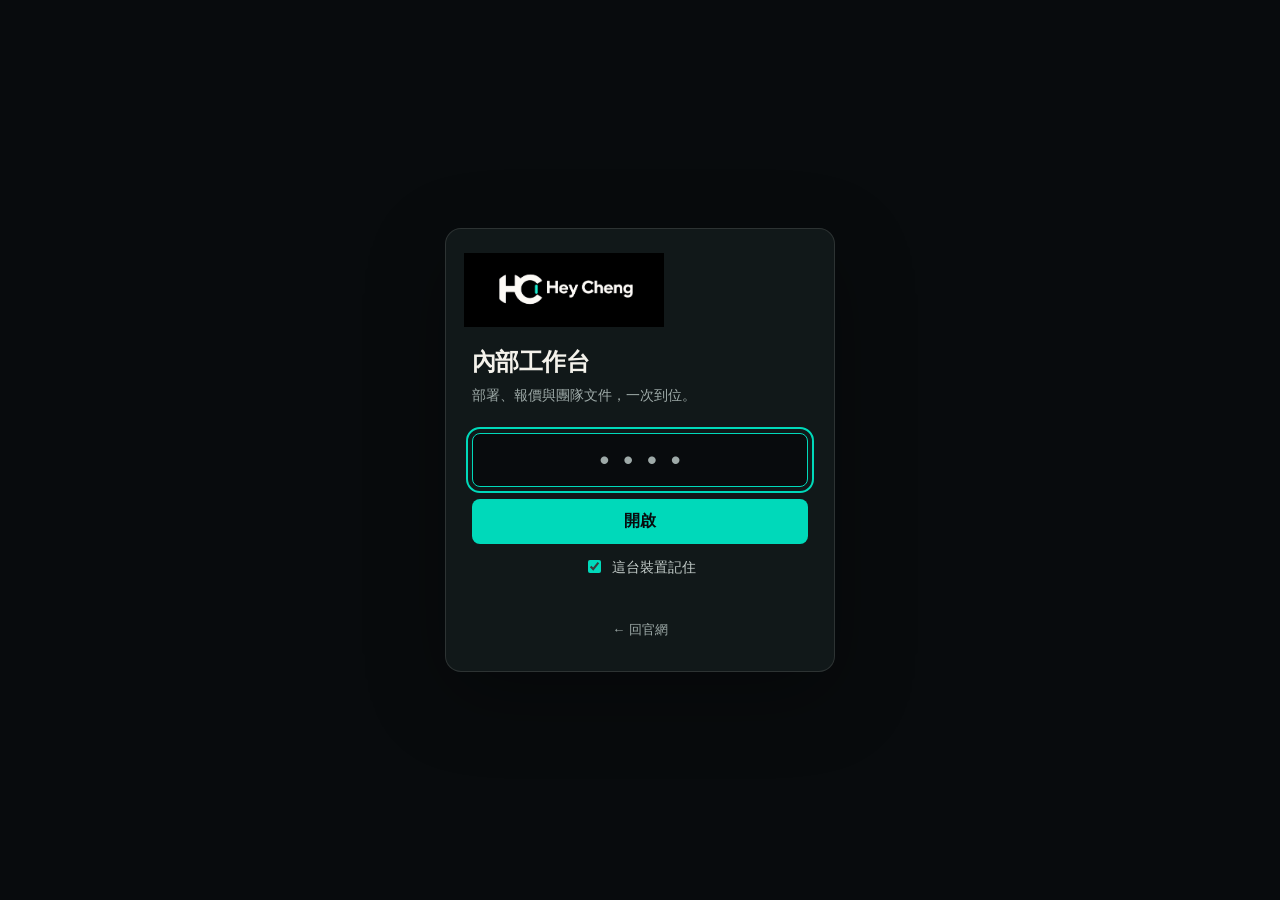
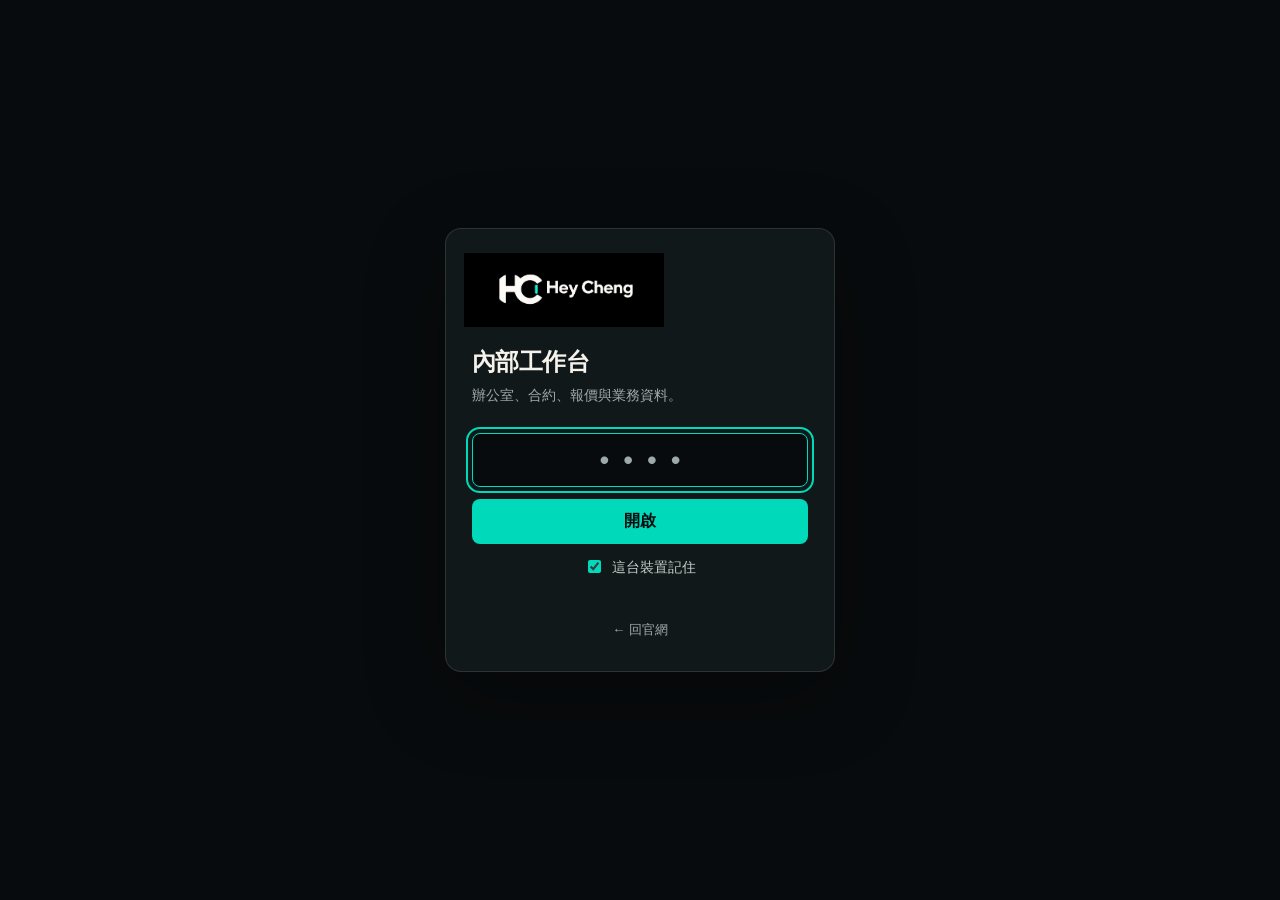
